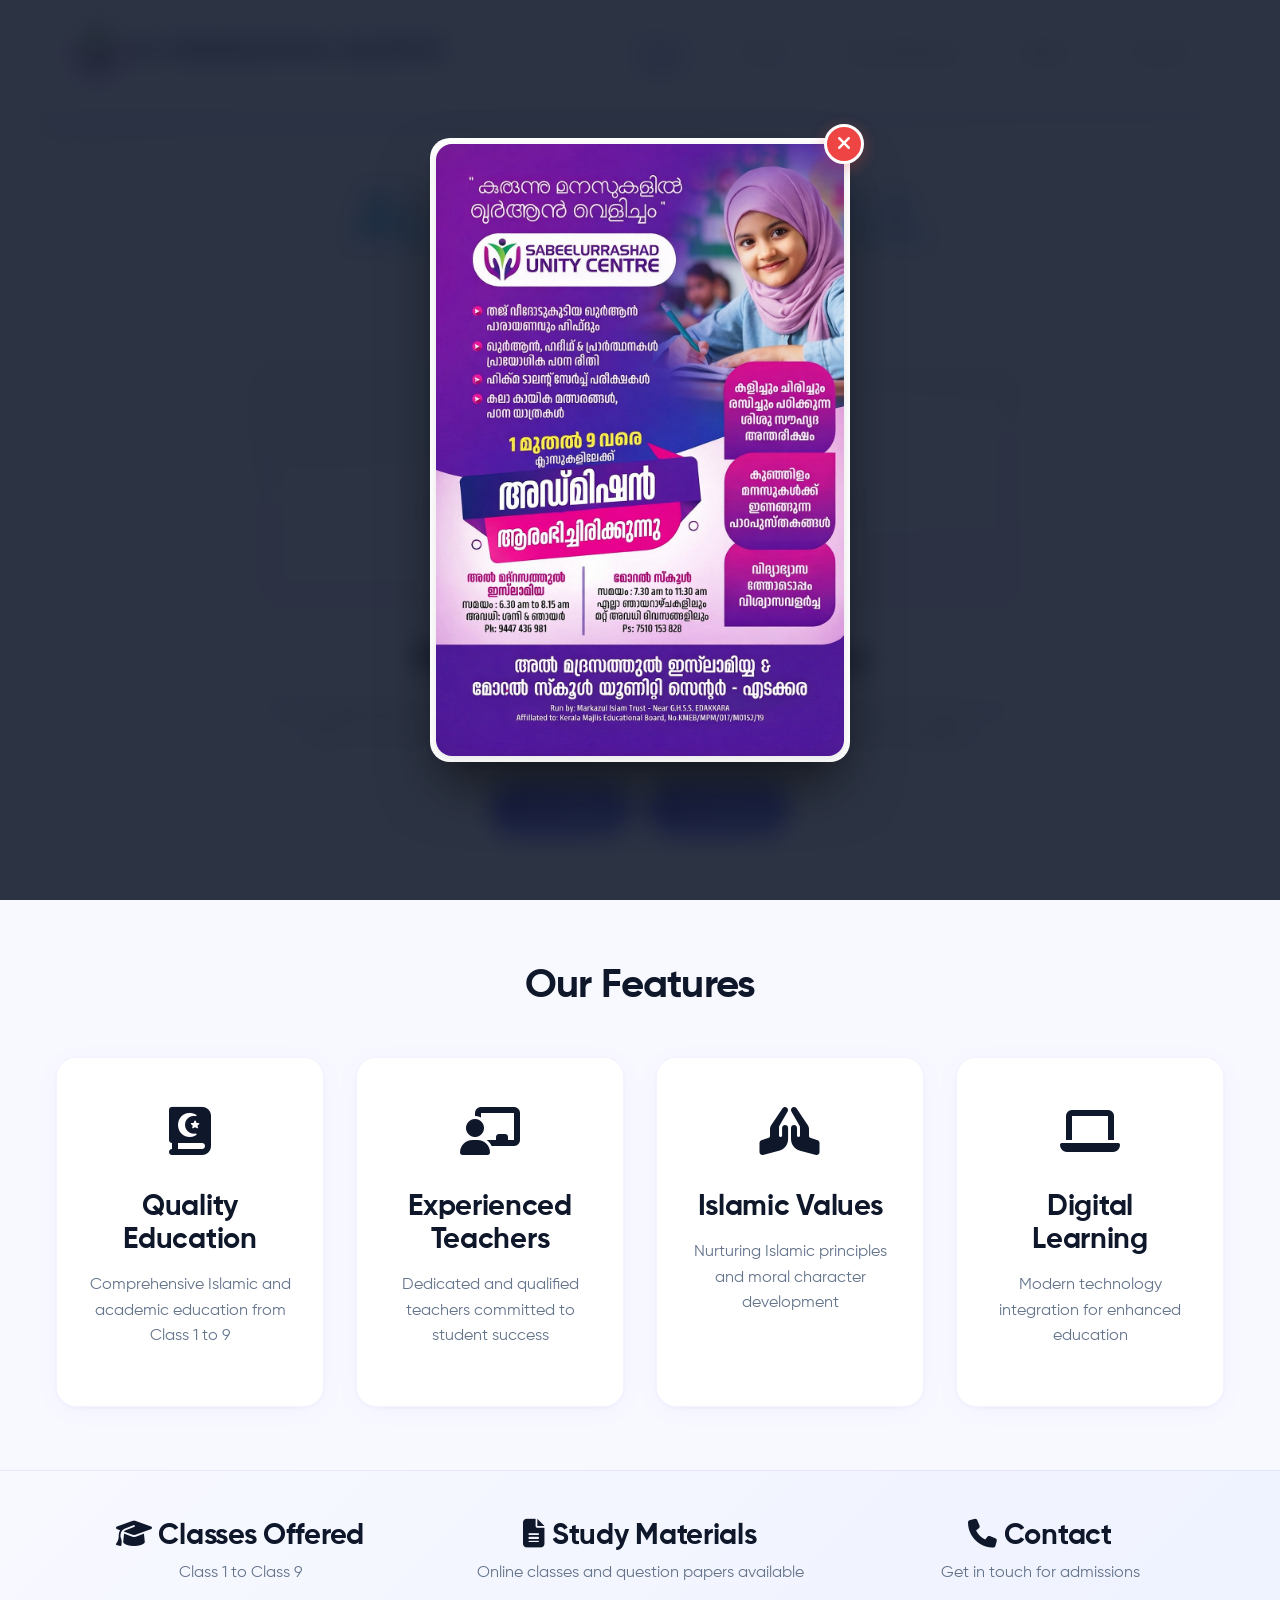
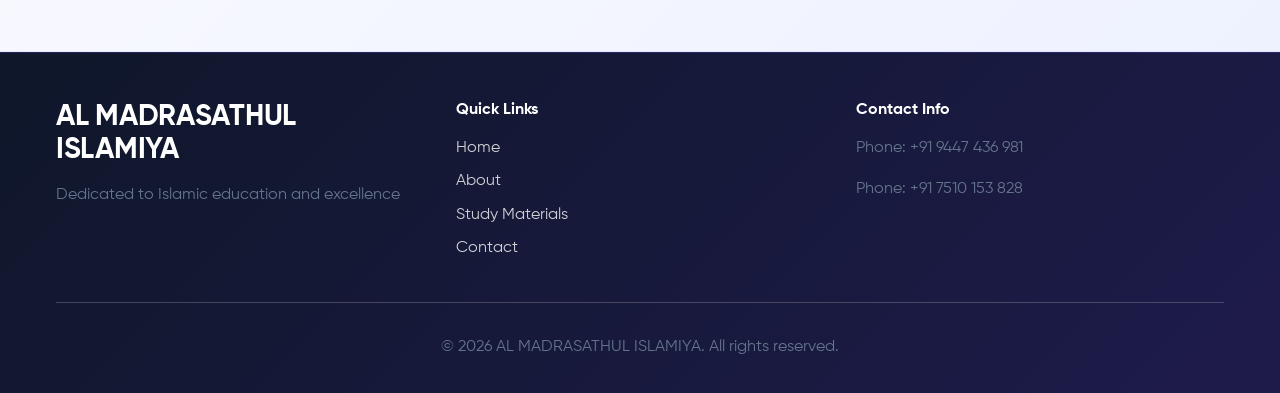
==== index.html @ e43ec1a3 "Restructure project: move all files from subdirectories to root directory" ====
<!DOCTYPE html>
<html lang="en">
<head>
    <link rel="icon" type="image/jpeg" href="favicon.jpg">
    <meta charset="UTF-8">
    <meta name="viewport" content="width=device-width, initial-scale=1.0">
    <title>AL MADRASATHUL  ISLAMIYA - Home</title>
    <link rel="stylesheet" href="styles.css">
    <link rel="preconnect" href="https://fonts.googleapis.com">
    <link rel="preconnect" href="https://fonts.gstatic.com" crossorigin>
    <link href="https://fonts.googleapis.com/css2?family=Outfit:wght@300;400;500;600;700;800;900&family=Amiri:ital,wght@0,400;0,700;1,400;1,700&family=Rubik:wght@300;400;500;600;700;800;900&family=Montserrat:wght@300;400;500;600;700;800&family=Poppins:wght@300;400;500;600;700&family=Inter:wght@300;400;500;600;700;800;900&family=Crimson+Text:wght@400;600&family=Lora:wght@400;500;600;700&family=Merriweather:wght@300;400;700;900&family=Source+Sans+Pro:wght@300;400;600;700&family=Roboto+Slab:wght@300;400;500;700&display=swap" rel="stylesheet">
    <link rel="stylesheet" href="https://cdnjs.cloudflare.com/ajax/libs/font-awesome/6.4.0/css/all.min.css">
</head>
<body>
    <header>
        <nav class="navbar">
            <div class="nav-container">
                <div class="nav-logo">
                    <h2><img src="logo.jpg" alt="Logo"> <span class="log-name">AL MADRASATHUL ISLAMIYA</span></h2>
                   
                </div>
                <ul class="nav-menu">
                    <li><a href="index.html" class="nav-link active">Home</a></li>
                    <li><a href="about.html" class="nav-link">About</a></li>
                    <li><a href="study-materials.html" class="nav-link">Study Materials</a></li>
                    <li><a href="gallery.html" class="nav-link">Gallery</a></li>
                    <li><a href="contact.html" class="nav-link">Contact</a></li>
                </ul>
                <div class="hamburger">
                    <span></span>
                    <span></span>
                    <span></span>
                </div>
            </div>
        </nav>
    </header>

    <main>
        <section class="hero">
            <div class="hero-content fade-in">
                <h1 class="madrasa-name">AL MADRASATHUL ISLAMIYA</h1>
                <div class="quran-quote scale-up border-glow-card">
                    <span class="edge-light"></span>
                    <div class="border-glow-inner">
                        <p class="arabic-text">اقْرَأْ بِاسْمِ رَبِّكَ الَّذِي خَلَقَ</p>
                        <p class="translation">"Read in the name of your Lord who created"</p>
                        <p class="reference">- Surah Al-Alaq, 96:1</p>
                    </div>
                </div>
                <div class="welcome-message slide-in-left">
                    <h2>Welcome to Our Madrasa</h2>
                    <p>We are dedicated to providing quality Islamic education in a peaceful and nurturing environment. Our mission is to help students develop strong Islamic values while achieving academic excellence.</p>
                </div>
                <div class="cta-buttons slide-in-right">
                    <a href="about.html" class="btn btn-primary">Learn More</a>
                    <a href="contact.html" class="btn btn-primary">Contact Us</a>
                </div>
            </div>
        </section>

        <section class="features fade-in">
            <div class="container">
                <h2 class="section-title">Our Features</h2>
                <div class="features-grid">
                    <div class="feature-card scale-up stagger-1">
                        <div class="feature-icon"><i class="fas fa-book-quran"></i></div>
                        <h3>Quality Education</h3>
                        <p>Comprehensive Islamic and academic education from Class 1 to 9</p>
                    </div>
                    <div class="feature-card scale-up stagger-2">
                        <div class="feature-icon"><i class="fas fa-chalkboard-teacher"></i></div>
                        <h3>Experienced Teachers</h3>
                        <p>Dedicated and qualified teachers committed to student success</p>
                    </div>
                    <div class="feature-card scale-up stagger-3">
                        <div class="feature-icon"><i class="fas fa-hands-praying"></i></div>
                        <h3>Islamic Values</h3>
                        <p>Nurturing Islamic principles and moral character development</p>
                    </div>
                    <div class="feature-card scale-up stagger-4">
                        <div class="feature-icon"><i class="fas fa-laptop"></i></div>
                        <h3>Digital Learning</h3>
                        <p>Modern technology integration for enhanced education</p>
                    </div>
                </div>
            </div>
        </section>

        <section class="quick-info">
            <div class="container">
                <div class="info-grid">
                    <div class="info-item">
                        <h3><i class="fas fa-graduation-cap"></i> Classes Offered</h3>
                        <p class="p2">Class 1 to Class 9</p>
                    </div>
                    <div class="info-item">
                        <h3><i class="fas fa-file-alt"></i> Study Materials</h3>
                        <p class="p2">Online classes and question papers available</p>
                    </div>
                    <div class="info-item">
                        <h3><i class="fas fa-phone"></i> Contact</h3>
                        <p class="p2">Get in touch for admissions</p>
                    </div>
                </div>
            </div>
        </section>
    </main>

    <footer>
        <div class="container">
            <div class="footer-content">
                <div class="footer-section">
                    <h3>AL MADRASATHUL ISLAMIYA</h3>
                    <p>Dedicated to Islamic education and excellence</p>
                </div>
                <div class="footer-section">
                    <h4>Quick Links</h4>
                    <ul>
                        <li><a href="index.html">Home</a></li>
                        <li><a href="about.html">About</a></li>
                        <li><a href="study-materials.html">Study Materials</a></li>
                        <li><a href="contact.html">Contact</a></li>
                    </ul>
                </div>
                <div class="footer-section">
                    <h4>Contact Info</h4>
                     <p>Phone: +91 9447 436 981</p>
                    <p>Phone: +91 7510 153 828</p>
                </div>
            </div>
            <div class="footer-bottom">
                <p>&copy; 2026 AL MADRASATHUL ISLAMIYA. All rights reserved.</p>
            </div>
        </div>
    </footer>

    <!-- Admission Ad Modal -->
    <div id="ad-modal" class="ad-modal">
        <div class="ad-modal-content">
            <div class="ad-close" id="ad-close">
                <i class="fas fa-times"></i>
            </div>
            <img src="admission-ad.jpg" alt="Admission 2026 Open - Al Madrasathul Islamiya">
        </div>
    </div>

    <script src="script.js"></script>
    <script src="ad-modal.js"></script>
    <script src="scroll-animations.js"></script>
</body>
</html>
---- styles.css ----
@import url('https://fonts.googleapis.com/css2?family=Outfit:wght@300;400;500;600;700;800;900&display=swap');

/* Gilroy Font Family */
@font-face {
    font-family: 'Gilroy';
    src: url('Gilroy-Regular.ttf') format('truetype');
    font-weight: normal;
    font-style: normal;
}

@font-face {
    font-family: 'Gilroy';
    src: url('Gilroy-Bold.ttf') format('truetype');
    font-weight: bold;
    font-style: normal;
}

@font-face {
    font-family: 'Gilroy';
    src: url('Gilroy-Medium.ttf') format('truetype');
    font-weight: 500;
    font-style: normal;
}


/* Reset and Base Styles */
* {
    margin: 0;
    padding: 0;
    box-sizing: border-box;
    font-family: 'Gilroy', 'Outfit', 'Inter', sans-serif;
}

:root {
    --primary-blue: #4f46e5;
    /* Indigo (main CTA color) */
    --secondary-blue: #6366f1;
    /* Lighter Indigo */
    --dark-blue: #3730a3;
    /* Deep Indigo */
    --accent: #6366f1;
    /* Indigo Accent */
    --text-color: #0f172a;
    /* Near-black for headings */
    --secondary-text-color: #64748b;
    --light-bg: #f8f9ff;
    /* Very light lavender-white */
    --white: #ffffff;
    --border-color: rgba(99, 102, 241, 0.1);
    --card-shadow: 0 4px 24px -4px rgba(99, 102, 241, 0.08), 0 1px 4px rgba(0, 0, 0, 0.04);
    --hover-shadow: 0 20px 48px -8px rgba(99, 102, 241, 0.18), 0 4px 12px rgba(0, 0, 0, 0.06);
    --radius-lg: 20px;
    --radius-md: 14px;
    --transition: cubic-bezier(0.25, 1, 0.3, 1);
}

/* Scroll Animations */
html {
    scroll-behavior: smooth;
}

/* ─── Page Transition Overlay ─────────────────────────────── */
#page-transition-overlay {
    position: fixed;
    inset: 0;
    z-index: 9999;
    background: #ffffff;
    pointer-events: none;
    opacity: 0;
    transition: opacity 0.35s cubic-bezier(0.4, 0, 0.2, 1);
}

#page-transition-overlay.exiting {
    opacity: 1;
    pointer-events: all;
}

/* Page enter: main content slides up on load */
body.page-entering main,
body.page-entering header,
body.page-entering footer {
    animation: page-enter 0.5s cubic-bezier(0.22, 1, 0.36, 1) both;
}

@keyframes page-enter {
    from {
        opacity: 0;
        transform: translateY(24px);
    }

    to {
        opacity: 1;
        transform: translateY(0);
    }
}

/* Fade in animation for sections */
.fade-in {
    opacity: 0;
    transform: translateY(40px);
    transition: opacity 0.8s var(--transition), transform 0.8s var(--transition);
}

.fade-in.visible {
    opacity: 1;
    transform: translateY(0);
}

/* Slide in from left */
.slide-in-left {
    opacity: 0;
    transform: translateX(-50px);
    transition: opacity 0.8s var(--transition), transform 0.8s var(--transition);
}

.slide-in-left.visible {
    opacity: 1;
    transform: translateX(0);
}

/* Slide in from right */
.slide-in-right {
    opacity: 0;
    transform: translateX(50px);
    transition: opacity 0.8s var(--transition), transform 0.8s var(--transition);
}

.slide-in-right.visible {
    opacity: 1;
    transform: translateX(0);
}

/* Scale up animation */
.scale-up {
    opacity: 0;
    transform: scale(0.95);
    transition: opacity 0.8s var(--transition), transform 0.8s var(--transition);
}

.scale-up.visible {
    opacity: 1;
    transform: scale(1);
}

/* Stagger animation delays */
.stagger-1 {
    transition-delay: 0.1s;
}

.stagger-2 {
    transition-delay: 0.2s;
}

.stagger-3 {
    transition-delay: 0.3s;
}

.stagger-4 {
    transition-delay: 0.4s;
}

.stagger-5 {
    transition-delay: 0.5s;
}

.stagger-6 {
    transition-delay: 0.6s;
}

body {
    font-family: 'Gilroy', 'Outfit', 'Inter', 'Source Sans Pro', sans-serif;
    line-height: 1.6;
    color: var(--text-color);
    background-color: var(--white);
    margin: 0;
    padding: 0;
    overflow-x: hidden;
    -webkit-font-smoothing: antialiased;
    -moz-osx-font-smoothing: grayscale;
}

:root {
    --font-primary: 'Playfair Display', serif;
}

.reveal {
    opacity: 0;
    transform: translateY(30px);
    transition: opacity 0.8s var(--transition), transform 0.8s var(--transition);
    will-change: opacity, transform;
}

.reveal.is-visible {
    opacity: 1;
    transform: translateY(0);
}

@keyframes float-soft {
    0% {
        transform: translateY(0);
    }

    50% {
        transform: translateY(-4px);
    }

    100% {
        transform: translateY(0);
    }
}

@media (prefers-reduced-motion: reduce) {
    .reveal {
        opacity: 1;
        transform: none;
        transition: none;
    }
}

@keyframes text-enter {
    from {
        opacity: 0;
        transform: translateY(12px);
    }

    to {
        opacity: 1;
        transform: translateY(0);
    }
}

body.is-text-enter .text-enter {
    opacity: 0;
    transform: translateY(12px);
    animation: text-enter 650ms ease both;
    animation-delay: var(--d, 0ms);
    will-change: opacity, transform;
}

@media (prefers-reduced-motion: reduce) {
    body.is-text-enter .text-enter {
        opacity: 1;
        transform: none;
        animation: none;
    }
}

.container {
    max-width: 1200px;
    margin: 0 auto;
    padding: 0 1rem;
}

/* Typography */
h1,
h2,
h3,
h4 {
    font-family: 'Gilroy', 'Outfit', 'Inter', sans-serif;
    color: var(--text-color);
    line-height: 1.15;
    margin-bottom: 1rem;
}

h1 {
    font-size: 4rem;
    font-weight: 800;
    letter-spacing: -0.03em;
}

h2 {
    font-size: 2.5rem;
    font-weight: 700;
    letter-spacing: -0.02em;
}

h3 {
    font-size: 1.8rem;
    font-weight: 600;
    letter-spacing: -0.01em;
}

.p2 {
    color: var(--secondary-text-color);
    margin-bottom: 1rem;
}


p {
    color: var(--secondary-text-color);
    margin-bottom: 1rem;
}

/* Header and Navigation */
header {
    background: transparent;
    position: sticky;
    top: 0;
    z-index: 1000;
    border-bottom: none;
    backdrop-filter: none;
    -webkit-backdrop-filter: none;
    box-shadow: none;
}

.nav-container {
    background: rgba(255, 255, 255, 0.75); /* Translucent white */
    backdrop-filter: blur(12px);
    -webkit-backdrop-filter: blur(12px);
    border-radius: 18px;
    padding: 0.85rem 2rem;
    margin: 0.75rem auto;
    max-width: 1200px;
    display: flex;
    justify-content: space-between;
    align-items: center;
    box-shadow: 0 8px 32px rgba(79, 70, 229, 0.08); /* Indigo-tinted shadow */
    border: 1px solid rgba(255, 255, 255, 0.45);
    transition: all 0.3s ease;
}

.navbar {
    padding: 0;
}

.nav-logo h2 {
    font-family: 'Gilroy', 'Outfit', 'Roboto Slab', 'Merriweather', serif;
    color: var(--text-color);
    font-size: 1.5rem;
    font-weight: 700;
    text-shadow: 0 2px 4px rgba(0, 0, 0, 0.1);
}

.nav-logo h2 {
    display: flex;
    align-items: center;
    gap: 0.5rem;
    line-height: 1.05;
}

.nav-logo h2 i {
    font-size: 1.15em;
}

.nav-logo h2 i {
    font-size: 1.15em;
    animation: float-soft 4.5s ease-in-out infinite;
}

.nav-logo h2 img {
    height: 50px;
    width: 50px;
    vertical-align: middle;
    margin-left: auto;
    margin-top: auto;
}

.log-name {
    display: flex;
    flex-direction: column;
    font-family: 'Gilroy', 'Outfit', 'Helvetica', 'Arial', sans-serif;
    
    letter-spacing: 0px;
    color: #2a3066;
    text-size-adjust: auto;
}

.title-1 {
    font-family: 'PT Serif', serif;
    font-size: 3.5rem;
    font-weight: 700;
    color: var(--text-color);
    letter-spacing: -0.01em;
    line-height: 1.2;
    margin-bottom: 2rem;
    position: relative;
    display: inline-block;
    animation: text-enter 0.8s var(--transition) both;
}

.title-1::after {
    content: '';
    position: absolute;
    bottom: -10px;
    left: 50%;
    transform: translateX(-50%);
    width: 80px;
    height: 4px;
    background: linear-gradient(90deg, var(--primary-blue), var(--secondary-blue));
    border-radius: 2px;
    transition: width 0.3s ease;
}

@media (max-width: 768px) {
    .title-1 {
        font-size: 2.2rem;
    }

    .title-1::after {
        width: 60px;
        height: 3px;
        bottom: -8px;
    }
}



.nav-menu {
    display: flex;
    list-style: none;
    gap: 1.5rem;
}

.nav-link {
    font-family: 'Gilroy', 'Outfit', 'Inter', sans-serif;
    color: var(--secondary-text-color);
    text-decoration: none;
    font-weight: 500;
    transition: all 0.25s cubic-bezier(0.25, 1, 0.3, 1);
    padding: 0.55rem 1.1rem;
    border-radius: 10px;
    border: 1px solid transparent;
    background-color: transparent;
    position: relative;
    overflow: hidden;
    display: inline-block;
    white-space: nowrap;
    font-size: 0.92rem;
    letter-spacing: 0em;
}

.nav-link::before {
    content: '';
    position: absolute;
    top: 0;
    left: 0;
    right: 0;
    bottom: 0;
    background: linear-gradient(135deg, rgba(99, 102, 241, 0.08) 0%, rgba(79, 70, 229, 0.04) 100%);
    opacity: 0;
    transition: opacity 0.25s ease;
    border-radius: 10px;
    z-index: -1;
}

.nav-link:hover,
.nav-link.active {
    color: var(--primary-blue);
    transform: translateY(-1px);
}

.nav-link:hover::before,
.nav-link.active::before {
    opacity: 1;
}

.nav-link::after {
    content: '';
    position: absolute;
    bottom: 3px;
    left: 50%;
    transform: translateX(-50%);
    width: 0;
    height: 2.5px;
    background: linear-gradient(90deg, var(--primary-blue), var(--secondary-blue));
    transition: width 0.3s cubic-bezier(0.25, 1, 0.3, 1), opacity 0.3s ease;
    border-radius: 4px;
    opacity: 0;
}

.nav-link:hover::after,
.nav-link.active::after {
    width: 55%;
    opacity: 1;
}

.hamburger {
    display: none;
    flex-direction: column;
    cursor: pointer;
    padding: 0.5rem;
    border-radius: 8px;
    transition: all 0.3s ease;
    background: rgba(99, 102, 241, 0.05);
    border: 1px solid rgba(99, 102, 241, 0.12);
}

.hamburger:hover {
    background: rgba(99, 102, 241, 0.1);
    transform: scale(1.05);
}

.hamburger span {
    width: 22px;
    height: 2.5px;
    background: linear-gradient(90deg, var(--primary-blue) 0%, var(--secondary-blue) 100%);
    margin: 3px 0;
    transition: all 0.3s cubic-bezier(0.4, 0, 0.2, 1);
    border-radius: 2px;
}

/* Hero Section */
.hero {
    background: linear-gradient(160deg, #f8f9ff 0%, #ffffff 60%);
    padding: 4rem 0;
    text-align: center;
}

.hero-content {
    max-width: 800px;
    margin: 0 auto;
    padding: 0 20px;
}

.madrasa-name {
    font-family: 'Gilroy', 'Outfit', 'Inter', sans-serif;
    font-size: 4.5rem;
    font-weight: 900;
    line-height: 1.1;
    letter-spacing: -0.03em;
    margin-bottom: 2rem;
    display: inline-block;

    /* ── Real sky texture image, panning across a wide canvas ── */
    background-image: url('sky-texture.png');
    background-size: 300% auto;
    background-position: 0% center;
    -webkit-background-clip: text;
    background-clip: text;
    -webkit-text-fill-color: transparent;

    /* sky pan + text-enter entrance */
    animation:
        sky-drift 10s linear infinite,
        text-enter 700ms cubic-bezier(0.22, 1, 0.36, 1) both;
    animation-delay: var(--d, 0ms), var(--d, 0ms);
    will-change: background-position, opacity, transform;
}

@keyframes sky-drift {
    0% {
        background-position: 0% center;
    }

    100% {
        background-position: 100% center;
    }
}

/* text-enter state for nav-triggered loads */
body.is-text-enter .madrasa-name {
    opacity: 0;
    transform: translateY(16px);
    animation:
        sky-drift 10s linear infinite,
        text-enter 700ms cubic-bezier(0.22, 1, 0.36, 1) both;
    animation-delay: var(--d, 0ms), var(--d, 0ms);
}

/* Always show sky-drift + entrance on first/direct page load */
body:not(.is-text-enter) .madrasa-name {
    opacity: 1;
    transform: translateY(0);
    animation: sky-drift 10s linear infinite;
}




.quran-quote {
    margin-bottom: 2rem;
    position: relative;
}

/* ─── BorderGlow System (full port) ─────────────────────────── */
.border-glow-card {
    position: relative;
    border-radius: var(--border-radius, 28px);
    background:
        var(--gradient-one, none),
        var(--gradient-two, none),
        var(--gradient-three, none),
        var(--gradient-four, none),
        var(--gradient-five, none),
        var(--gradient-six, none),
        var(--gradient-seven, none),
        var(--gradient-base, #ffffff);
    padding: 2rem;
    overflow: hidden;
    isolation: isolate;
    cursor: default;
    /* defaults — JS overrides these per-card */
    --edge-proximity: 0;
    --cursor-angle: 0deg;
    --cone-spread: 25;
    --fill-opacity: 0.5;
    --border-radius: 28px;
    --card-bg: #ffffff;
    /* glow color defaults (purple-pink-sky matching component defaults) */
    --glow-color: hsl(280deg 80% 75% / 100%);
    --glow-color-60: hsl(280deg 80% 75% / 60%);
    --glow-color-50: hsl(280deg 80% 75% / 50%);
    --glow-color-40: hsl(280deg 80% 75% / 40%);
    --glow-color-30: hsl(280deg 80% 75% / 30%);
    --glow-color-20: hsl(280deg 80% 75% / 20%);
    --glow-color-10: hsl(280deg 80% 75% / 10%);
    /* gradient defaults (matches colors prop: #c084fc #f472b6 #38bdf8) */
    --gradient-base: linear-gradient(#c084fc 0 100%);
    --gradient-one: radial-gradient(at 80% 55%, #c084fc 0px, transparent 50%);
    --gradient-two: radial-gradient(at 69% 34%, #f472b6 0px, transparent 50%);
    --gradient-three: radial-gradient(at 8% 6%, #38bdf8 0px, transparent 50%);
    --gradient-four: radial-gradient(at 41% 38%, #c084fc 0px, transparent 50%);
    --gradient-five: radial-gradient(at 86% 85%, #f472b6 0px, transparent 50%);
    --gradient-six: radial-gradient(at 82% 18%, #38bdf8 0px, transparent 50%);
    --gradient-seven: radial-gradient(at 51% 4%, #f472b6 0px, transparent 50%);
}

/* Travelling edge-light beam (conic, clips to border only via mask) */
.edge-light {
    pointer-events: none;
    position: absolute;
    inset: -1px;
    border-radius: inherit;
    z-index: 3;
    border: 2px solid transparent;
    background:
        conic-gradient(from calc(var(--cursor-angle) - calc(var(--cone-spread) * 1deg)),
            transparent 0deg,
            var(--glow-color) calc(var(--cone-spread) * 1deg),
            var(--glow-color-60) calc(var(--cone-spread) * 1.5deg),
            var(--glow-color-40) calc(var(--cone-spread) * 2deg),
            transparent calc(var(--cone-spread) * 3deg)) border-box;
    -webkit-mask:
        linear-gradient(#fff 0 0) padding-box,
        linear-gradient(#fff 0 0);
    mask:
        linear-gradient(#fff 0 0) padding-box,
        linear-gradient(#fff 0 0);
    -webkit-mask-composite: destination-out;
    mask-composite: exclude;
    opacity: calc(var(--edge-proximity) / 100);
    transition: opacity 0.4s ease;
}

/* Outer glow halo that radiates outward from the lit edge */
.border-glow-card::before {
    content: '';
    pointer-events: none;
    position: absolute;
    inset: -var(--glow-padding, 40px);
    border-radius: calc(var(--border-radius, 28px) + var(--glow-padding, 40px));
    z-index: 0;
    background: conic-gradient(from calc(var(--cursor-angle) - calc(var(--cone-spread) * 2deg)),
            transparent 0deg,
            var(--glow-color-20) calc(var(--cone-spread) * 2deg),
            var(--glow-color-10) calc(var(--cone-spread) * 4deg),
            transparent calc(var(--cone-spread) * 6deg));
    filter: blur(18px);
    opacity: calc(var(--edge-proximity) / 100 * var(--fill-opacity));
    transition: opacity 0.4s ease;
}

/* Card surface fill — gradient background that's mostly opaque */
.border-glow-card::after {
    content: '';
    pointer-events: none;
    position: absolute;
    inset: 1px;
    border-radius: calc(var(--border-radius, 28px) - 1px);
    z-index: 1;
    background: var(--card-bg, #ffffff);
    opacity: 0.94;
}

.border-glow-inner {
    position: relative;
    z-index: 4;
}

/* Sweep animation state (used by animated=true) */
.border-glow-card.sweep-active .edge-light {
    transition: none;
}



.arabic-text {
    font-family: 'Amiri', serif;
    font-size: 2.8rem;
    color: midnightblue;
    margin-bottom: 1rem;
    font-weight: 600;
    letter-spacing: 0.02em;
    direction: rtl;
}

.translation {
    font-family: 'Lora', 'Crimson Text', serif;
    font-size: 1.3rem;
    color: var(--secondary-text-color);
    margin-bottom: 0.5rem;
    font-style: italic;
    font-weight: 400;
}

.reference {
    color: var(--secondary-text-color);
    font-size: 0.9rem;
}

.welcome-message {
    margin-bottom: 2rem;
}

.welcome-message h2 {
    color: var(--text-color);
    margin-bottom: 1rem;
}

.cta-buttons {
    display: flex;
    gap: 1rem;
    justify-content: center;
    flex-wrap: wrap;
}

.btn {
    font-family: 'Gilroy', 'Outfit', 'Inter', sans-serif;
    padding: 0.8rem 1.85rem;
    border-radius: 50px;
    text-decoration: none;
    font-weight: 600;
    transition: all 0.3s var(--transition);
    display: inline-flex;
    align-items: center;
    justify-content: center;
    font-size: 0.95rem;
    border: none;
    cursor: pointer;
    letter-spacing: 0.01em;
    position: relative;
    overflow: hidden;
}

.btn::after {
    content: '';
    position: absolute;
    top: 0;
    left: 0;
    right: 0;
    bottom: 0;
    background: rgba(255, 255, 255, 0.12);
    opacity: 0;
    transition: opacity 0.25s ease;
}

.btn:hover::after {
    opacity: 1;
}

.btn:hover {
    transform: translateY(-2px);
    box-shadow: 0 8px 24px rgba(99, 102, 241, 0.22);
}

.btn-primary {
    background: linear-gradient(135deg, var(--primary-blue) 0%, var(--secondary-blue) 100%);
    color: var(--white);
    box-shadow: 0 4px 16px rgba(99, 102, 241, 0.35), inset 0 1px 0 rgba(255, 255, 255, 0.15);
    border: 1px solid rgba(255, 255, 255, 0.08);
}

.btn-primary:hover {
    transform: translateY(-3px) scale(1.02);
    box-shadow: 0 12px 32px rgba(99, 102, 241, 0.45);
}

.btn-secondary {
    background-color: var(--white);
    color: var(--primary-blue);
    border: 1.5px solid rgba(99, 102, 241, 0.25);
    box-shadow: 0 2px 8px rgba(99, 102, 241, 0.06);
}

.btn-secondary:hover {
    background-color: var(--light-bg);
    border-color: var(--primary-blue);
    color: var(--primary-blue);
    transform: translateY(-2px);
    box-shadow: 0 6px 16px rgba(99, 102, 241, 0.12);
}

/* Features Section */
.features {
    padding: 4rem 0;
    background-color: var(--light-bg);
}

.section-title {
    text-align: center;
    margin-bottom: 3rem;
    color: var(--text-color);
}

.section-title i {
    margin-right: 0.5rem;
}

.section-title .fab.fa-youtube {
    color: #ff0000;
}

.features-grid {
    display: grid;
    grid-template-columns: repeat(auto-fit, minmax(250px, 1fr));
    gap: 2rem;
}

.feature-card {
    background: rgba(255, 255, 255, 0.95);
    backdrop-filter: blur(16px);
    -webkit-backdrop-filter: blur(16px);
    padding: 2.5rem 2rem;
    border-radius: var(--radius-lg);
    box-shadow: var(--card-shadow);
    border: 1px solid rgba(99, 102, 241, 0.08);
    text-align: center;
    transition: all 0.4s var(--transition);
    position: relative;
    overflow: hidden;
    z-index: 1;
}

.feature-card::before {
    content: '';
    position: absolute;
    top: 0;
    left: 0;
    right: 0;
    bottom: 0;
    background: linear-gradient(135deg, rgba(99, 102, 241, 0.04) 0%, transparent 100%);
    z-index: -1;
    opacity: 0;
    transition: opacity 0.4s ease;
}

.feature-card:hover::before {
    opacity: 1;
}

.feature-card:hover {
    transform: translateY(-8px);
    box-shadow: var(--hover-shadow);
    border-color: rgba(99, 102, 241, 0.2);
}

.feature-card .cta-buttons {
    display: flex;
    gap: 0.5rem;
    justify-content: center;
    margin-top: 1rem;
}

.feature-card .btn {
    font-size: 0.8rem;
    padding: 0.5rem 1rem;
}

.feature-icon {
    font-size: 3rem;
    margin-bottom: 1rem;
}

.feature-icon i {
    transition: transform 0.3s ease;
}

.feature-card:hover .feature-icon i {
    transform: scale(1.08);
}

.feature-card h3 {
    color: var(--text-color);
    margin-bottom: 1rem;
}

.feature-card p {
    color: var(--secondary-text-color);
}

/* Quick Info Section */
.quick-info {
    padding: 3rem 0;
    background: linear-gradient(135deg, var(--light-bg) 0%, #eef2ff 100%);
    color: var(--text-color);
    border-top: 1px solid var(--border-color);
    border-bottom: 1px solid var(--border-color);
}

.info-grid {
    display: grid;
    grid-template-columns: repeat(auto-fit, minmax(200px, 1fr));
    gap: 2rem;
    text-align: center;
}

.info-item h3 {
    color: var(--text-color);
    margin-bottom: 0.5rem;
}

/* Footer */
footer {
    background: linear-gradient(135deg, #0f172a 0%, #1e1b4b 100%);
    color: white;
    padding: 3rem 0 1rem;
    border-top: 1px solid rgba(99, 102, 241, 0.2);
}

.footer-content {
    display: grid;
    grid-template-columns: repeat(auto-fit, minmax(250px, 1fr));
    gap: 2rem;
    margin-bottom: 2rem;
}

.footer-section h3 {
    color: #FFFFFF;
    margin-bottom: 1rem;
}

.footer-section h4 {
    color: #FFFFFF;
    margin-bottom: 1rem;
}

.footer-section ul {
    list-style: none;
}

.footer-section ul li {
    margin-bottom: 0.5rem;
}

.footer-section a {
    color: rgba(255, 255, 255, 0.8);
    text-decoration: none;
    transition: color 0.2s ease;
}

.footer-section a:hover {
    color: white;
}

.footer-bottom {
    text-align: center;
    padding-top: 2rem;
    border-top: 1px solid rgba(255, 255, 255, 0.2);
    color: rgba(255, 255, 255, 0.7);
}

/* Page Header */
.page-header {
    background: linear-gradient(160deg, #f8f9ff 0%, #eef2ff 100%);
    color: var(--text-color);
    padding: 3rem 0;
    text-align: center;
    border-bottom: 1px solid var(--border-color);
}

.page-header h1 {
    font-size: 2.5rem;
    margin-bottom: 1rem;
    color: var(--text-color);
}

.page-header p {
    font-size: 1.2rem;
    opacity: 0.7;
    color: var(--secondary-text-color);
}

/* About Page Styles */
.mission-section {
    padding: 4rem 0;
    background-color: var(--light-bg);
}

.mission-content h2 {
    color: #000000;
    margin-bottom: 1.5rem;
    text-align: center;
}

.values-grid {
    display: grid;
    grid-template-columns: repeat(auto-fit, minmax(250px, 1fr));
    gap: 2rem;
    margin-top: 3rem;
}

.value-item {
    background: var(--white);
    padding: 2rem;
    border-radius: var(--radius-lg);
    box-shadow: var(--card-shadow);
    border: 1px solid var(--border-color);
    text-align: center;
}

.value-item h3 {
    color: #000000;
    margin-bottom: 1rem;
    font-size: 1.2rem;
}

.teachers-section {
    padding: 4rem 0;
    background-color: var(--white);
}

.teachers-grid {
    display: grid;
    grid-template-columns: repeat(auto-fit, minmax(300px, 1fr));
    gap: 2rem;
}

.teacher-card {
    background: var(--white);
    padding: 2rem;
    border-radius: var(--radius-lg);
    box-shadow: var(--card-shadow);
    border: 1px solid rgba(99, 102, 241, 0.08);
    text-align: center;
    transition: all 0.3s var(--transition);
}

.teacher-card:hover {
    transform: translateY(-8px);
    box-shadow: var(--hover-shadow);
    border-color: rgba(99, 102, 241, 0.25);
}

.teacher-image {
    width: 100px;
    height: 100px;
    margin: 0 auto 1rem;
    border-radius: 50%;
    background-color: var(--light-bg);
    display: flex;
    align-items: center;
    justify-content: center;
}

.teacher-image img {
    width: 100%;
    height: 100%;
    object-fit: cover;
    border-radius: 50%;
    display: block;
}

.teacher-image i {
    font-size: 2.4rem;
    color: var(--primary-blue);
}

.placeholder-image {
    font-size: 3rem;
}

.teacher-title {
    color: var(--primary-blue);
    font-weight: 500;
    margin-bottom: 0.5rem;
}

.teacher-description {
    color: var(--secondary-text-color);
    font-size: 0.9rem;
}

.facilities-section {
    padding: 4rem 0;
    background-color: var(--light-bg);
}

.facilities-grid {
    display: grid;
    grid-template-columns: repeat(auto-fit, minmax(250px, 1fr));
    gap: 2rem;
}

.facility-item {
    background: var(--white);
    padding: 2rem;
    border-radius: var(--radius-lg);
    box-shadow: var(--card-shadow);
    border: 1px solid var(--border-color);
    text-align: center;
}

.facility-item h3 {
    color: var(--text-color);
    margin-bottom: 1rem;
}

/* Classes Page Styles */
.classes-intro {
    padding: 3rem 0;
    background-color: var(--light-bg);
}

.intro-content {
    text-align: center;
    max-width: 800px;
    margin: 0 auto;
}

.class-highlights {
    display: grid;
    grid-template-columns: repeat(auto-fit, minmax(250px, 1fr));
    gap: 2rem;
    margin-top: 3rem;
}

.highlight-item {
    background: var(--white);
    padding: 2rem;
    border-radius: var(--radius-lg);
    box-shadow: var(--card-shadow);
    border: 1px solid var(--border-color);
    text-align: center;
}

.highlight-item h3 {
    color: var(--text-color);
    margin-bottom: 1rem;
}

.classes-grid-section {
    padding: 4rem 0;
    background-color: var(--white);
}

.class-category {
    margin-bottom: 3rem;
}

.class-category h3 {
    color: var(--text-color);
    margin-bottom: 2rem;
    font-size: 1.5rem;
}

.class-category h3 i {
    color: #1e40af;
    margin-right: 0.5rem;
}

.video-grid {
    display: grid;
    grid-template-columns: repeat(auto-fit, minmax(300px, 1fr));
    gap: 2rem;
}

.video-card {
    background: var(--white);
    border-radius: var(--radius-lg);
    box-shadow: var(--card-shadow);
    border: 1px solid rgba(99, 102, 241, 0.08);
    overflow: hidden;
    transition: all 0.3s var(--transition);
}

.video-card:hover {
    transform: translateY(-8px);
    box-shadow: var(--hover-shadow);
    border-color: rgba(99, 102, 241, 0.25);
}

.video-thumbnail {
    position: relative;
    width: 100%;
    height: 180px;
    background-color: #f1f5f9;
    display: flex;
    align-items: center;
    justify-content: center;
}

.placeholder-thumbnail {
    font-size: 3rem;
    color: #64748b;
}

.play-button {
    position: absolute;
    top: 50%;
    left: 50%;
    transform: translate(-50%, -50%);
    width: 50px;
    height: 50px;
    background: linear-gradient(135deg, var(--primary-blue) 0%, var(--secondary-blue) 100%);
    border-radius: 50%;
    display: flex;
    align-items: center;
    justify-content: center;
    color: white;
    font-size: 1.2rem;
    box-shadow: 0 4px 16px rgba(99, 102, 241, 0.4);
}

.video-card h4 {
    padding: 1rem 1rem 0.5rem;
    color: var(--text-color);
}

.video-card p {
    padding: 0 1rem;
    color: var(--secondary-text-color);
    font-size: 0.9rem;
}

.video-link {
    display: block;
    padding: 0.875rem;
    text-align: center;
    background: linear-gradient(135deg, var(--primary-blue) 0%, var(--secondary-blue) 100%);
    color: white;
    text-decoration: none;
    font-weight: 600;
    font-size: 0.9rem;
    transition: all 0.25s ease;
}

.video-link:hover {
    background: linear-gradient(135deg, var(--dark-blue) 0%, var(--primary-blue) 100%);
    transform: translateY(-1px);
    box-shadow: 0 4px 12px rgba(99, 102, 241, 0.35);
}

/* Question Papers Page Styles */
.papers-intro {
    padding: 3rem 0;
    background-color: var(--light-bg);
}

.papers-highlights {
    display: grid;
    grid-template-columns: repeat(auto-fit, minmax(250px, 1fr));
    gap: 2rem;
    margin-top: 3rem;
}

.papers-grid-section {
    padding: 4rem 0;
    background-color: var(--white);
}

.papers-grid {
    display: grid;
    grid-template-columns: repeat(auto-fit, minmax(300px, 1fr));
    gap: 2rem;
}

.paper-card {
    background: var(--white);
    padding: 2rem;
    border-radius: var(--radius-lg);
    box-shadow: var(--card-shadow);
    border: 1px solid rgba(99, 102, 241, 0.08);
    text-align: center;
    transition: all 0.3s var(--transition);
}

.paper-card:hover {
    transform: translateY(-8px);
    box-shadow: var(--hover-shadow);
    border-color: rgba(99, 102, 241, 0.25);
}

.paper-icon {
    font-size: 3rem;
    margin-bottom: 1rem;
    color: #dc2626;
}

.paper-card h4 {
    color: var(--text-color);
    margin-bottom: 0.5rem;
}

.paper-card p {
    color: var(--secondary-text-color);
    margin-bottom: 1rem;
}

.paper-link {
    display: inline-block;
    padding: 0.7rem 1.5rem;
    background: linear-gradient(135deg, var(--primary-blue) 0%, var(--secondary-blue) 100%);
    color: white;
    text-decoration: none;
    border-radius: 50px;
    font-weight: 600;
    font-size: 0.9rem;
    transition: all 0.25s ease;
    box-shadow: 0 4px 12px rgba(99, 102, 241, 0.3);
}

.paper-link:hover {
    background: linear-gradient(135deg, var(--dark-blue) 0%, var(--primary-blue) 100%);
    transform: translateY(-2px);
    box-shadow: 0 6px 20px rgba(99, 102, 241, 0.4);
}

/* Gallery Page Styles */
.gallery-intro {
    padding: 3rem 0;
    background-color: var(--light-bg);
}

.gallery-section {
    padding: 4rem 0;
    background-color: var(--white);
}

.gallery-category {
    margin-bottom: 4rem;
}

.gallery-category h3 {
    color: var(--text-color);
    margin-bottom: 2rem;
    font-size: 1.5rem;
    text-align: center;
}

.gallery-grid {
    display: grid;
    grid-template-columns: repeat(auto-fit, minmax(300px, 1fr));
    gap: 2rem;
}

.gallery-item {
    background: var(--white);
    border-radius: var(--radius-lg);
    box-shadow: var(--card-shadow);
    border: 1px solid rgba(99, 102, 241, 0.08);
    overflow: hidden;
    transition: all 0.3s var(--transition);
}

.gallery-item:hover {
    transform: translateY(-8px);
    box-shadow: var(--hover-shadow);
    border-color: rgba(99, 102, 241, 0.25);
}

.gallery-image {
    width: 100%;
    height: 200px;
    background-color: #f1f5f9;
    display: flex;
    align-items: center;
    justify-content: center;
}

.gallery-item h4 {
    padding: 1rem 1rem 0.5rem;
    color: var(--text-color);
}

.gallery-item p {
    padding: 0 1rem 1rem;
    color: var(--secondary-text-color);
    font-size: 0.9rem;
}

/* Contact Page Styles */
.contact-section {
    padding: 4rem 0;
    background-color: var(--light-bg);
}

.contact-grid {
    display: grid;
    grid-template-columns: repeat(auto-fit, minmax(400px, 1fr));
    gap: 3rem;
}

.contact-info h2 {
    color: var(--text-color);
    margin-bottom: 1.5rem;
}

.contact-item {
    display: flex;
    align-items: flex-start;
    margin-bottom: 2rem;
}

.contact-icon {
    font-size: 2rem;
    margin-right: 1rem;
    min-width: 50px;
}

.contact-details h3 {
    color: var(--text-color);
    margin-bottom: 0.5rem;
    font-size: 1.2rem;
}

.contact-details p {
    color: var(--secondary-text-color);
    margin-bottom: 0.25rem;
}

.contact-details a {
    color: var(--primary-blue);
    text-decoration: none;
}

.contact-details a:hover {
    text-decoration: underline;
}

.contact-form {
    background: var(--white);
    padding: 2rem;
    border-radius: var(--radius-lg);
    box-shadow: var(--card-shadow);
    border: 1px solid var(--border-color);
}

.contact-form h2,
.contact-map h2 {
    color: var(--text-color);
    margin-bottom: 1.5rem;
}

.form-group {
    margin-bottom: 1.5rem;
}

.form-group label {
    display: block;
    margin-bottom: 0.5rem;
    color: var(--text-color);
    font-weight: 500;
}

.form-group input,
.form-group select,
.form-group textarea {
    width: 100%;
    padding: 0.75rem;
    border: 1px solid var(--border-color);
    border-radius: 8px;
    font-size: 1rem;
    transition: border-color 0.2s ease;
    background-color: var(--white);
}

.form-group input:focus,
.form-group select:focus,
.form-group textarea:focus {
    outline: none;
    border-color: var(--primary-blue);
    box-shadow: 0 0 0 3px rgba(99, 102, 241, 0.12);
}

.whatsapp-section {
    padding: 3rem 0;
    background: linear-gradient(135deg, #25d366 0%, #128c7e 100%);
    color: white;
    text-align: center;
}


.whatsapp-content h2 {
    color: white;
    margin-bottom: 1rem;
}

.whatsapp-content h4 {
    color: white;
    margin-bottom: 1.5rem;
    font-weight: 400;
}

.whatsapp-btn {
    display: inline-flex;
    align-items: center;
    gap: 0.5rem;
    padding: 1rem 2rem;
    background-color: white;
    color: #25d366;
    text-decoration: none;
    border-radius: 50px;
    font-weight: 600;
    transition: transform 0.3s ease;
}

.whatsapp-btn:hover {
    transform: translateY(-2px);
}

.whatsapp-icon {
    font-size: 1.5rem;
}

.map-section {
    padding: 4rem 0;
    background-color: var(--white);
}

.map-container {
    border-radius: 10px;
    overflow: hidden;
    box-shadow: 0 4px 20px rgba(0, 0, 0, 0.1);
}

.map-placeholder {
    background-color: var(--light-bg);
    padding: 3rem;
    text-align: center;
    min-height: 400px;
    display: flex;
    flex-direction: column;
    align-items: center;
    justify-content: center;
    border: 1px solid var(--border-color);
    border-radius: 12px;
}

.map-icon {
    font-size: 4rem;
    margin-bottom: 1rem;
}

.map-placeholder h3 {
    color: var(--text-color);
    margin-bottom: 1rem;
}

.map-placeholder p {
    color: var(--secondary-text-color);
    margin-bottom: 2rem;
}

.map-instructions {
    background: var(--white);
    padding: 2rem;
    border-radius: 12px;
    box-shadow: 0 1px 3px rgba(0, 0, 0, 0.1);
    border: 1px solid var(--border-color);
    text-align: left;
    max-width: 600px;
}

.map-instructions h4 {
    color: var(--text-color);
    margin-bottom: 1rem;
}

.map-instructions ol {
    color: var(--secondary-text-color);
    padding-left: 1.5rem;
}

.directions-section {
    padding: 4rem 0;
    background-color: var(--light-bg);
}

.directions-grid {
    display: grid;
    grid-template-columns: repeat(auto-fit, minmax(250px, 1fr));
    gap: 2rem;
}

.direction-item {
    background: var(--white);
    padding: 2rem;
    border-radius: 12px;
    box-shadow: 0 1px 3px rgba(0, 0, 0, 0.1);
    border: 1px solid var(--border-color);
    text-align: center;
}

.direction-item h3 {
    color: var(--text-color);
    margin-bottom: 1rem;
}

.direction-item p {
    color: var(--secondary-text-color);
}

.paper-actions {
    display: flex;
    gap: 0.5rem;
    align-items: center;
    margin-top: 0.5rem;
}

.delete-btn {
    background: #ef4444;
    color: white;
    border: none;
    padding: 0.5rem 0.75rem;
    border-radius: 0.375rem;
    font-size: 0.875rem;
    cursor: pointer;
    transition: background-color 0.3s ease;
}

.delete-btn:hover {
    background: #dc2626;
}

.paper-meta {
    margin-top: 0.5rem;
    padding-top: 0.5rem;
    border-top: 1px solid var(--border-color);
    display: flex;
    justify-content: space-between;
    flex-wrap: wrap;
    gap: 0.25rem;
}

.paper-meta small {
    color: var(--secondary-text-color);
    font-size: 0.75rem;
}

.uploaded-paper {
    border-left: 4px solid var(--primary-blue);
    background: linear-gradient(135deg, var(--white) 0%, #eef2ff 100%);
}

.success-message {
    background: #10b981;
    color: white;
    padding: 1rem;
    border-radius: 0.5rem;
    margin-top: 1rem;
    display: flex;
    align-items: center;
    gap: 0.5rem;
    animation: slideInUp 0.3s ease-out;
}

.success-message i {
    font-size: 1.25rem;
}

@keyframes slideInUp {
    from {
        opacity: 0;
        transform: translateY(20px);
    }

    to {
        opacity: 1;
        transform: translateY(0);
    }
}

.btn:disabled {
    opacity: 0.6;
    cursor: not-allowed;
}

/* Responsive Design */
@media (max-width: 768px) {
    .nav-menu {
        position: fixed;
        left: -100%;
        top: 70px;
        flex-direction: column;
        background-color: var(--white);
        width: 100%;
        text-align: center;
        transition: 0.3s;
        box-shadow: 0 1px 3px rgba(0, 0, 0, 0.1);
        padding: 2rem 0;
        border-top: 1px solid var(--border-color);
    }

    .nav-menu.active {
        left: 0;
    }

    .nav-menu.active .nav-link {
        color: var(--secondary-text-color);
    }

    .nav-menu.active .nav-link:hover,
    .nav-menu.active .nav-link.active {
        background-color: var(--light-bg);
        color: var(--text-color);
    }

    .hamburger {
        display: flex;
    }

    .hamburger.active span:nth-child(2) {
        opacity: 0;
    }

    .hamburger.active span:nth-child(1) {
        transform: translateY(8px) rotate(45deg);
    }

    .hamburger.active span:nth-child(3) {
        transform: translateY(-8px) rotate(-45deg);
    }

    .madrasa-name {
        font-size: 2rem;
    }

    .arabic-text {
        font-size: 1.5rem;
    }

    .cta-buttons {
        flex-direction: column;
        align-items: center;
    }

    .features-grid {
        grid-template-columns: 1fr;
    }

    .info-grid {
        grid-template-columns: 1fr;
    }

    .form-row {
        grid-template-columns: 1fr;
    }

    .upload-form-container {
        padding: 1.5rem;
        margin: 0 1rem;
    }

    .form-actions {
        flex-direction: column;
    }

    .section-header {
        flex-direction: column;
        align-items: stretch;
        text-align: center;
    }

    .section-header .btn {
        align-self: center;
    }

    .modal-content {
        width: 95%;
        margin: 5% auto;
        max-height: 95vh;
    }

    .modal-header {
        padding: 1rem 1.5rem;
    }

    .modal-body {
        padding: 1.5rem;
    }

    .help-section h4 {
        font-size: 1rem;
    }

    .help-example,
    .invalid-examples p {
        font-size: 0.8rem;
        padding: 0.75rem;
    }
}

@media (max-width: 480px) {
    .container {
        padding: 0 15px;
    }

    .madrasa-name {
        font-size: 1.5rem;
    }

    .quran-quote {
        padding: 1.5rem;
    }

    .arabic-text {
        font-size: 1.2rem;
    }

    .translation {
        font-size: 1rem;
    }
}

/* Study Materials Page Styles */
.page-header {
    padding: 4rem 0;
    background: var(--light-bg);
    text-align: center;
}

/* Upload Form Styles */
.upload-section {
    padding: 4rem 0;
    background: linear-gradient(135deg, #f8f9ff 0%, #eef2ff 100%);
}

.upload-form-container {
    max-width: 800px;
    margin: 0 auto;
    background: var(--white);
    padding: 2.5rem;
    border-radius: var(--radius-lg);
    box-shadow: var(--card-shadow);
    border: 1px solid var(--border-color);
}

.upload-description {
    text-align: center;
    color: var(--secondary-text-color);
    margin-bottom: 2rem;
    font-size: 1.1rem;
}

.paper-form {
    display: flex;
    flex-direction: column;
    gap: 1.5rem;
}

.form-row {
    display: grid;
    grid-template-columns: 1fr 1fr;
    gap: 1.5rem;
}

.form-group {
    display: flex;
    flex-direction: column;
    gap: 0.5rem;
}

.form-group.full-width {
    grid-column: 1 / -1;
}

.form-group label {
    font-weight: 600;
    color: var(--text-color);
    font-size: 0.95rem;
}

.form-group input,
.form-group select {
    padding: 0.75rem 1rem;
    border: 2px solid var(--border-color);
    border-radius: 8px;
    font-size: 1rem;
    transition: border-color 0.3s ease, box-shadow 0.3s ease;
    background: var(--white);
}

.form-group input:focus,
.form-group select:focus {
    outline: none;
    border-color: var(--primary-blue);
    box-shadow: 0 0 0 3px rgba(99, 102, 241, 0.12);
}

.form-hint {
    color: var(--secondary-text-color);
    font-size: 0.875rem;
    margin-top: 0.25rem;
}

.form-actions {
    display: flex;
    gap: 1rem;
    justify-content: center;
    margin-top: 1rem;
}

.btn-secondary {
    background: var(--secondary-text-color);
    color: var(--white);
    padding: 0.75rem 1.5rem;
    border: none;
    border-radius: 8px;
    font-size: 1rem;
    font-weight: 500;
    cursor: pointer;
    transition: background-color 0.3s ease;
    display: inline-flex;
    align-items: center;
    gap: 0.5rem;
}

.btn-secondary:hover {
    background: #374151;
}

.error-message {
    background: #ef4444;
    color: white;
    padding: 1rem;
    border-radius: 8px;
    margin-top: 1rem;
    display: flex;
    align-items: center;
    gap: 0.5rem;
    animation: slideInUp 0.3s ease-out;
}

.error-message i {
    font-size: 1.25rem;
}

/* Help Button Styles */
.help-btn {
    background: none;
    border: none;
    color: #000000;
    cursor: pointer;
    padding: 0.25rem;
    margin-left: 0.5rem;
    border-radius: 50%;
    transition: all 0.3s ease;
    font-size: 1rem;
}

.help-btn:hover {
    background: rgba(0, 0, 0, 0.1);
    color: #333333;
}

/* Modal Styles */
.modal {
    display: none;
    position: fixed;
    z-index: 1000;
    left: 0;
    top: 0;
    width: 100%;
    height: 100%;
    background-color: rgba(0, 0, 0, 0.5);
    backdrop-filter: blur(4px);
}

.modal-content {
    background-color: var(--white);
    margin: 2% auto;
    padding: 0;
    border-radius: 12px;
    width: 90%;
    max-width: 700px;
    max-height: 90vh;
    overflow: hidden;
    box-shadow: 0 20px 25px -5px rgba(0, 0, 0, 0.1), 0 10px 10px -5px rgba(0, 0, 0, 0.04);
    animation: modalSlideIn 0.3s ease-out;
}

@keyframes modalSlideIn {
    from {
        opacity: 0;
        transform: translateY(-50px);
    }

    to {
        opacity: 1;
        transform: translateY(0);
    }
}

.modal-header {
    display: flex;
    justify-content: space-between;
    align-items: center;
    padding: 1.5rem 2rem;
    border-bottom: 1px solid var(--border-color);
    background: linear-gradient(135deg, #f8f9ff 0%, var(--white) 100%);
}

.modal-header h3 {
    margin: 0;
    color: var(--text-color);
    display: flex;
    align-items: center;
    gap: 0.5rem;
}

.modal-close {
    background: none;
    border: none;
    font-size: 1.5rem;
    color: var(--secondary-text-color);
    cursor: pointer;
    padding: 0.5rem;
    border-radius: 50%;
    transition: all 0.3s ease;
}

.modal-close:hover {
    background: rgba(239, 68, 68, 0.1);
    color: #ef4444;
}

.modal-body {
    padding: 2rem;
    max-height: calc(90vh - 120px);
    overflow-y: auto;
}

.help-section {
    margin-bottom: 2rem;
    padding-bottom: 1.5rem;
    border-bottom: 1px solid var(--border-color);
}

.help-section:last-child {
    border-bottom: none;
    margin-bottom: 0;
}

.help-section h4 {
    color: var(--text-color);
    margin-bottom: 1rem;
    display: flex;
    align-items: center;
    gap: 0.5rem;
    font-size: 1.1rem;
}

.help-section ol,
.help-section ul {
    margin: 0;
    padding-left: 1.5rem;
    color: var(--secondary-text-color);
    line-height: 1.8;
}

.help-section li {
    margin-bottom: 0.5rem;
}

.help-example {
    background: #eef2ff;
    border-left: 4px solid var(--primary-blue);
    padding: 1rem;
    margin-top: 1rem;
    border-radius: 0 8px 8px 0;
    font-family: 'Courier New', monospace;
    font-size: 0.9rem;
    color: var(--text-color);
}

.invalid-examples p {
    margin-bottom: 0.75rem;
    padding: 0.75rem;
    background: #fef2f2;
    border-left: 4px solid #ef4444;
    border-radius: 0 8px 8px 0;
    font-family: 'Courier New', monospace;
    font-size: 0.85rem;
    color: #991b1b;
}

.invalid-examples p:last-child {
    margin-bottom: 0;
}

code {
    background: #f3f4f6;
    padding: 0.2rem 0.4rem;
    border-radius: 4px;
    font-family: 'Courier New', monospace;
    font-size: 0.9em;
    color: var(--text-color);
}

.section-header {
    display: flex;
    justify-content: space-between;
    align-items: center;
    margin-bottom: 2rem;
    flex-wrap: wrap;
    gap: 1rem;
}

.section-header .section-title {
    margin-bottom: 0;
}

.section-header .btn {
    white-space: nowrap;
}

.header-content {
    display: flex;
    justify-content: center;
    align-items: center;
    max-width: 1000px;
    margin: 0 auto;
}

.header-text {
    flex: 1;
    text-align: center;
}

.header-buttons {
    display: flex;
    gap: 1rem;
    align-items: center;
}

.materials-intro {
    padding: 3rem 0;
    background-color: var(--light-bg);
}

.materials-highlights {
    display: grid;
    grid-template-columns: repeat(auto-fit, minmax(250px, 1fr));
    gap: 2rem;
    margin-top: 3rem;
}

.materials-highlights .highlight-item {
    background: var(--white);
    padding: 2rem;
    border-radius: var(--radius-lg);
    box-shadow: var(--card-shadow);
    border: 1px solid var(--border-color);
    text-align: center;
}

.materials-highlights .highlight-item h3 {
    color: var(--text-color);
    margin-bottom: 1rem;
}

.classes-section {
    padding: 4rem 0;
    background-color: var(--white);
}

/* Add Question Paper Section */
.add-paper-section {
    padding: 4rem 0;
    background: linear-gradient(135deg, #f8f9ff 0%, #eef2ff 100%);
}

.add-paper-form {
    max-width: 800px;
    margin: 0 auto;
    background: var(--white);
    padding: 2rem;
    border-radius: 12px;
    box-shadow: 0 4px 6px rgba(0, 0, 0, 0.1);
    border: 1px solid var(--border-color);
}

.form-grid {
    display: grid;
    grid-template-columns: repeat(auto-fit, minmax(200px, 1fr));
    gap: 1.5rem;
    margin-bottom: 2rem;
}

.form-group {
    margin-bottom: 1.5rem;
}

.form-group label {
    display: block;
    margin-bottom: 0.5rem;
    font-weight: 600;
    color: var(--text-color);
    font-family: 'Gilroy', 'Outfit', 'Gilroy', 'Outfit', sans-serif;
}

.form-group input,
.form-group select,
.form-group textarea {
    width: 100%;
    padding: 0.75rem;
    border: 2px solid var(--border-color);
    border-radius: 8px;
    font-size: 1rem;
    font-family: 'Gilroy', 'Outfit', 'Inter', sans-serif;
    transition: border-color 0.3s ease;
}

.form-group input:focus,
.form-group select:focus,
.form-group textarea:focus {
    outline: none;
    border-color: var(--primary-blue);
    box-shadow: 0 0 0 3px rgba(99, 102, 241, 0.12);
}

.form-group textarea {
    resize: vertical;
    min-height: 100px;
}

.form-actions {
    display: flex;
    gap: 1rem;
    justify-content: center;
    margin-top: 2rem;
}

.success-message {
    background: #10b981;
    color: white;
    padding: 1rem;
    border-radius: 8px;
    text-align: center;
    margin-top: 1rem;
}

.success-message i {
    margin-right: 0.5rem;
}

.papers-section {
    padding: 4rem 0;
    background-color: var(--light-bg);
}

/* Filter Controls */
.filter-controls {
    display: flex;
    flex-wrap: wrap;
    gap: 0.8rem;
    margin-bottom: 2.5rem;
    justify-content: center;
    background: white;
    padding: 1rem;
    border-radius: 12px;
    box-shadow: 0 4px 15px rgba(0, 0, 0, 0.05);
}

.filter-btn {
    padding: 0.6rem 1.2rem;
    border: 2px solid #eef2f6;
    background: transparent;
    color: var(--text-color);
    border-radius: 8px;
    cursor: pointer;
    font-weight: 500;
    transition: all 0.3s ease;
    font-size: 0.9rem;
}

.filter-btn:hover {
    border-color: var(--primary-blue);
    color: var(--primary-blue);
    background: rgba(42, 92, 170, 0.05);
}

.filter-btn.active {
    background: var(--primary-blue);
    border-color: var(--primary-blue);
    color: white;
    box-shadow: 0 4px 12px rgba(42, 92, 170, 0.2);
}

.class-category.hidden {
    display: none;
}

/* Coming Soon Placeholders */
.coming-soon {
    grid-column: 1 / -1;
    text-align: center;
    padding: 2.5rem;
    background: rgba(99, 102, 241, 0.03);
    border: 2px dashed rgba(99, 102, 241, 0.15);
    border-radius: 16px;
    color: var(--secondary-text-color);
    font-style: italic;
    font-weight: 500;
    margin: 1rem 0;
    display: flex;
    flex-direction: column;
    align-items: center;
    gap: 0.75rem;
}

.coming-soon i {
    font-size: 2rem;
    color: var(--primary-blue);
    opacity: 0.5;
}

/* ── Admission Ad Modal ─────────────────── */
.ad-modal {
    display: none;
    position: fixed;
    z-index: 10000;
    left: 0;
    top: 0;
    width: 100%;
    height: 100%;
    background-color: rgba(15, 23, 42, 0.88); /* Deep slate to match theme */
    backdrop-filter: blur(12px);
    justify-content: center;
    align-items: center;
    opacity: 0;
    transition: opacity 0.5s ease;
}

.ad-modal.is-active {
    display: flex !important;
    opacity: 1 !important;
}

.ad-modal-content {
    position: relative;
    max-width: 420px; /* Reduced from 540px */
    width: 90%;
    background: white;
    padding: 6px;
    border-radius: 20px;
    box-shadow: 0 30px 60px -12px rgba(0, 0, 0, 0.6);
    transform: translateY(30px) scale(0.95);
    transition: all 0.6s cubic-bezier(0.34, 1.56, 0.64, 1);
}

.ad-modal.is-active .ad-modal-content {
    transform: translateY(0) scale(1);
}

.ad-modal-content img {
    width: 100%;
    height: auto;
    display: block;
    border-radius: 16px;
    box-shadow: 0 4px 12px rgba(0,0,0,0.1);
}

.ad-close {
    position: absolute;
    top: -14px;
    right: -14px;
    width: 40px;
    height: 40px;
    background: #ef4444; /* Bright Red */
    color: #fff;
    border-radius: 50%;
    display: flex;
    justify-content: center;
    align-items: center;
    cursor: pointer;
    font-size: 1.2rem;
    box-shadow: 0 4px 15px rgba(239, 68, 68, 0.3);
    transition: all 0.3s var(--transition);
    border: 3px solid #fff;
    z-index: 10001;
}

.ad-close:hover {
    transform: scale(1.15) rotate(90deg);
    background: #dc2626;
    box-shadow: 0 6px 20px rgba(239, 68, 68, 0.5);
}

@media (max-width: 600px) {
    .ad-modal-content {
        width: 85%;
        border-radius: 20px;
    }
    
    .ad-modal-content img {
        border-radius: 16px;
    }
    
    .ad-close {
        top: -12px;
        right: -12px;
        width: 38px;
        height: 38px;
        font-size: 1.1rem;
    }
}
/* Mobile Responsive Fix for Teachers Section */
@media (max-width: 768px) {
    .teachers-grid {
        grid-template-columns: 1fr !important;
        gap: 1.5rem;
        padding: 0 10px;
    }

    .teacher-card {
        padding: 1.5rem;
        margin-bottom: 1rem;
        box-shadow: 0 4px 12px rgba(0, 0, 0, 0.08);
    }
    
    .teacher-image {
        width: 80px;
        height: 80px;
    }
}
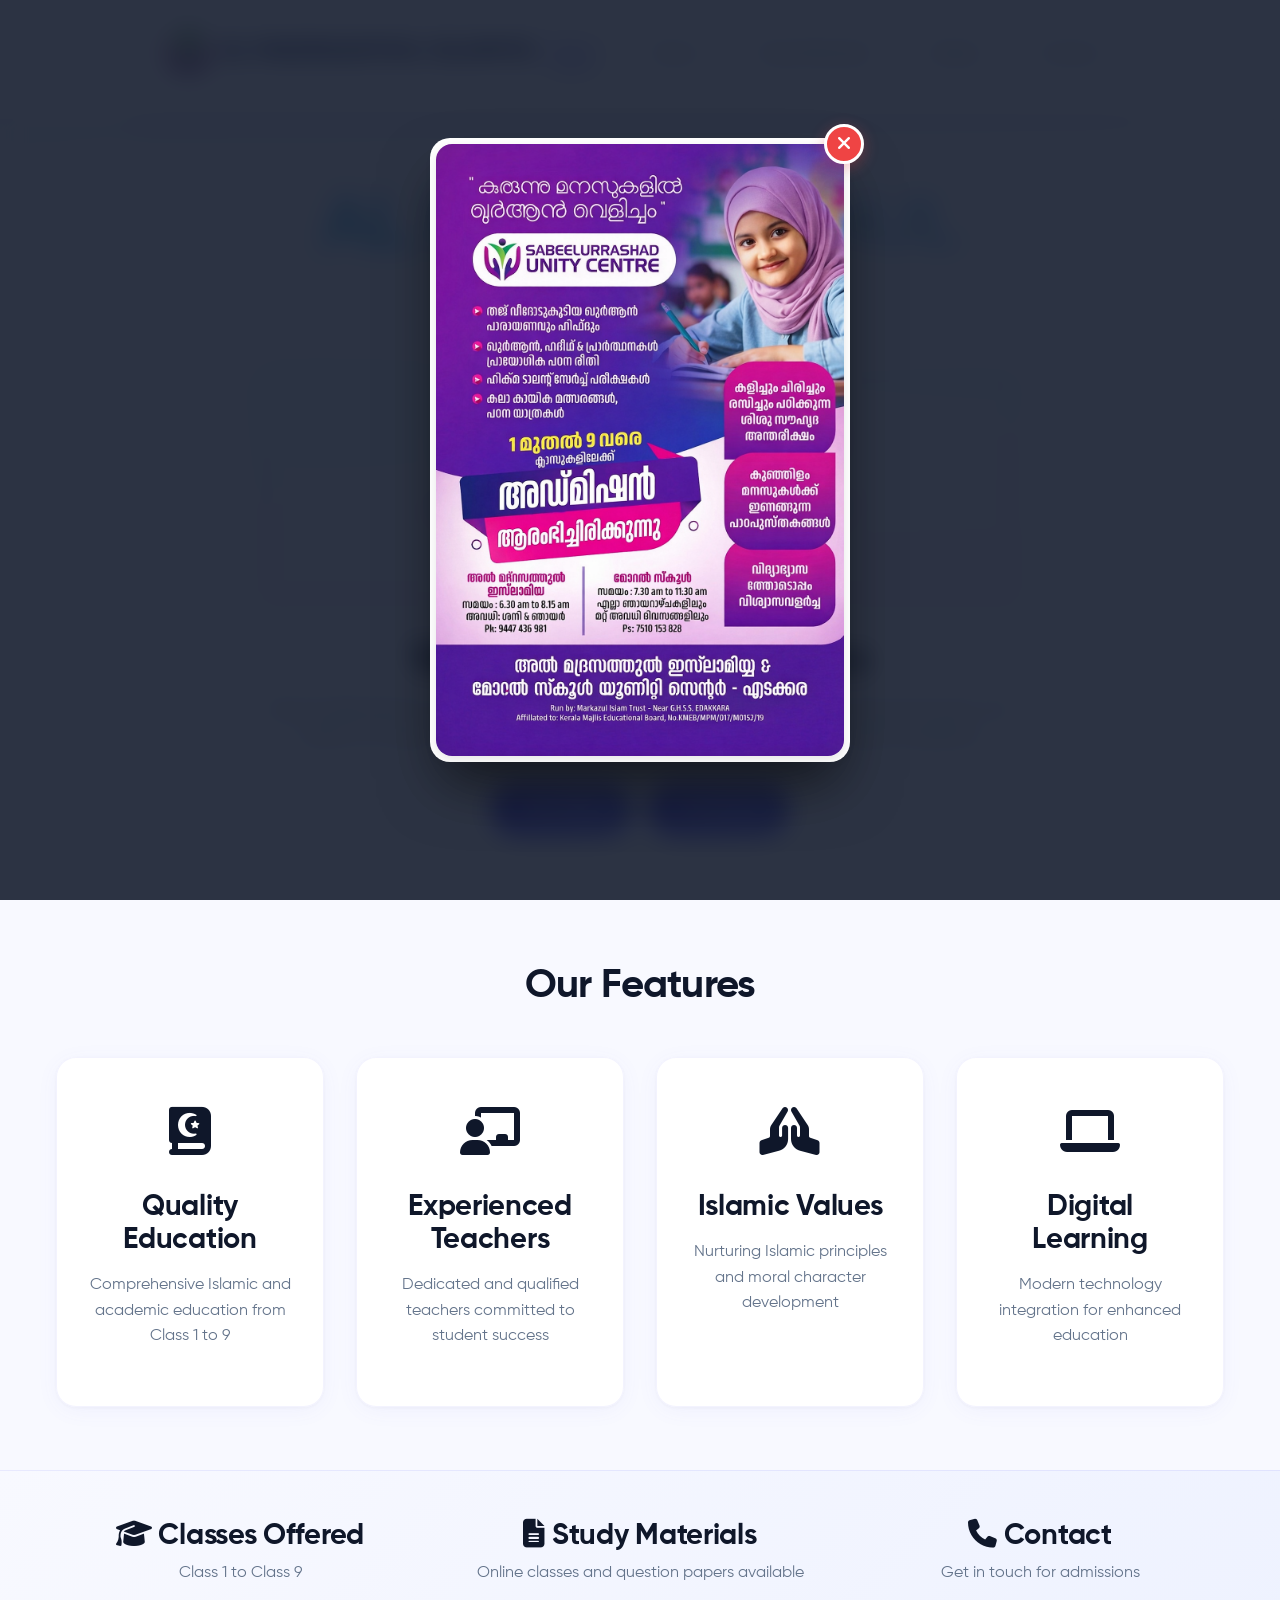
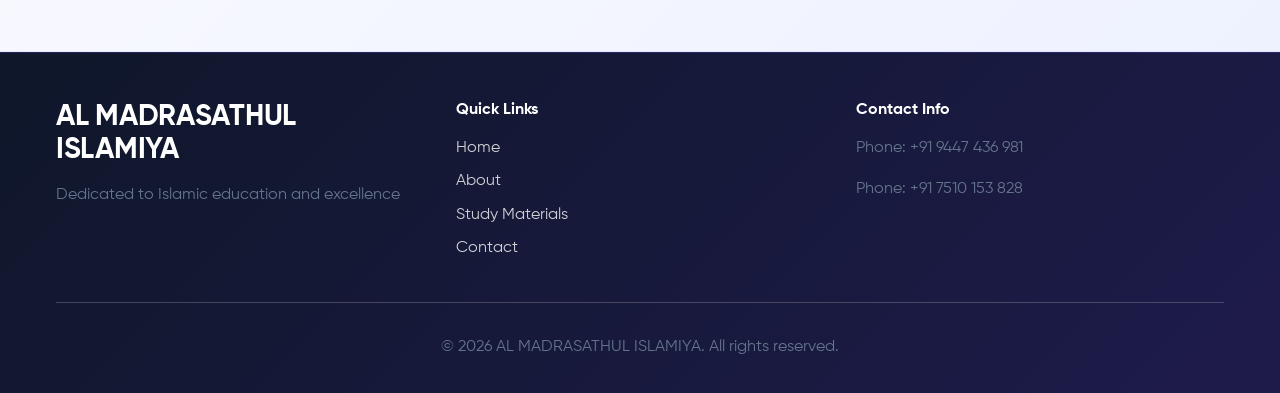
==== commit 5234e4fb: "Add site verification meta tag Add Google site verification meta tag to index.html" ====
--- a/index.html
+++ b/index.html
@@ -10,6 +10,7 @@
     <link rel="preconnect" href="https://fonts.gstatic.com" crossorigin>
     <link href="https://fonts.googleapis.com/css2?family=Outfit:wght@300;400;500;600;700;800;900&family=Amiri:ital,wght@0,400;0,700;1,400;1,700&family=Rubik:wght@300;400;500;600;700;800;900&family=Montserrat:wght@300;400;500;600;700;800&family=Poppins:wght@300;400;500;600;700&family=Inter:wght@300;400;500;600;700;800;900&family=Crimson+Text:wght@400;600&family=Lora:wght@400;500;600;700&family=Merriweather:wght@300;400;700;900&family=Source+Sans+Pro:wght@300;400;600;700&family=Roboto+Slab:wght@300;400;500;700&display=swap" rel="stylesheet">
     <link rel="stylesheet" href="https://cdnjs.cloudflare.com/ajax/libs/font-awesome/6.4.0/css/all.min.css">
+    <meta name="google-site-verification" content="yFiDtElpRSJpzSXJybsJGQZ-fWKVT8fikaovQvraCV8" />
 </head>
 <body>
     <header>
--- a/styles.css
+++ b/styles.css
@@ -319,6 +319,13 @@
     transition: all 0.3s ease;
 }
 
+/* Navigation overflow fix for small screens */
+nav {
+    display: flex;
+    flex-wrap: wrap;
+    justify-content: center;
+}
+
 .navbar {
     padding: 0;
 }
@@ -391,7 +398,27 @@
     transition: width 0.3s ease;
 }
 
+/* Responsive Video Wrapper for YouTube Embeds */
+.video-wrapper {
+  position: relative;
+  width: 100%;
+  padding-bottom: 56.25%;
+  height: 0;
+}
+
+.video-wrapper iframe {
+  position: absolute;
+  width: 100%;
+  height: 100%;
+  left: 0;
+  top: 0;
+}
+
+/* Responsive Design - Unified Approach */
+
+/* Tablet and below (768px) */
 @media (max-width: 768px) {
+    /* Typography */
     .title-1 {
         font-size: 2.2rem;
     }
@@ -400,6 +427,180 @@
         width: 60px;
         height: 3px;
         bottom: -8px;
+    }
+
+    /* Navigation */
+    .nav-menu {
+        position: fixed;
+        left: -100%;
+        top: 70px;
+        flex-direction: column;
+        background-color: var(--white);
+        width: 100%;
+        text-align: center;
+        transition: 0.3s;
+        box-shadow: 0 1px 3px rgba(0, 0, 0, 0.1);
+        padding: 2rem 0;
+        border-top: 1px solid var(--border-color);
+    }
+
+    .nav-menu.active {
+        left: 0;
+    }
+
+    .nav-menu.active .nav-link {
+        color: var(--secondary-text-color);
+    }
+
+    .nav-menu.active .nav-link:hover,
+    .nav-menu.active .nav-link.active {
+        background-color: var(--light-bg);
+        color: var(--text-color);
+    }
+
+    .hamburger {
+        display: flex;
+    }
+
+    .hamburger.active span:nth-child(2) {
+        opacity: 0;
+    }
+
+    .hamburger.active span:nth-child(1) {
+        transform: translateY(8px) rotate(45deg);
+    }
+
+    .hamburger.active span:nth-child(3) {
+        transform: translateY(-8px) rotate(-45deg);
+    }
+
+    /* Hero Section */
+    .madrasa-name {
+        font-size: 2rem;
+    }
+
+    .arabic-text {
+        font-size: 1.4rem;
+    }
+
+    .translation {
+        font-size: 1.1rem;
+    }
+
+    .quran-quote {
+        padding: 2rem;
+    }
+
+    /* Features Grid */
+    .features-grid {
+        grid-template-columns: 1fr;
+        gap: 1.5rem;
+    }
+
+    /* Info Grid */
+    .info-grid {
+        grid-template-columns: 1fr;
+        gap: 1rem;
+    }
+
+    /* Footer */
+    .footer-content {
+        grid-template-columns: 1fr;
+        text-align: center;
+        gap: 2rem;
+    }
+
+    /* Study Materials */
+    .filter-controls {
+        flex-wrap: wrap;
+        gap: 0.5rem;
+    }
+
+    .filter-btn {
+        padding: 0.5rem 1rem;
+        font-size: 0.9rem;
+    }
+
+    /* Teachers Grid */
+    .teachers-grid {
+        grid-template-columns: 1fr;
+        gap: 20px;
+        padding: 0 10px;
+    }
+
+    .teacher-card {
+        padding: 1.5rem;
+        margin-bottom: 1rem;
+        box-shadow: 0 4px 12px rgba(0, 0, 0, 0.08);
+    }
+    
+    .teacher-image {
+        width: 80px;
+        height: 80px;
+    }
+
+    /* Video Cards */
+    .video-grid-section {
+        padding: 2rem 0;
+    }
+
+    .video-grid {
+        grid-template-columns: 1fr !important;
+        gap: 1rem;
+        padding: 0 10px;
+    }
+
+    .video-card {
+        padding: 1rem;
+        min-height: auto;
+    }
+
+    .video-card h4 {
+        font-size: 1rem;
+        padding: 0.8rem 0.8rem 0.3rem;
+    }
+
+    .video-card p {
+        font-size: 0.8rem;
+        padding: 0 0.8rem;
+    }
+
+    .video-link {
+        padding: 0.5rem 0.8rem;
+        font-size: 0.8rem;
+        border-radius: 20px;
+    }
+
+    /* Paper Cards */
+    .papers-grid {
+        grid-template-columns: 1fr !important;
+        gap: 1rem;
+        padding: 0 10px;
+    }
+
+    .paper-card {
+        padding: 1rem;
+    }
+
+    .paper-card h4 {
+        font-size: 1rem;
+    }
+
+    .paper-card p {
+        font-size: 0.8rem;
+        margin-bottom: 0.8rem;
+    }
+
+    .paper-links {
+        flex-direction: column;
+        gap: 0.5rem;
+    }
+
+    .paper-link {
+        width: 100%;
+        text-align: center;
+        padding: 0.5rem;
+        font-size: 0.8rem;
     }
 }
 
@@ -513,7 +714,7 @@
 }
 
 .madrasa-name {
-    font-family: 'Gilroy', 'Outfit', 'Inter', sans-serif;
+    font-family: 'Rubik', 'Rubik-Black', sans-serif;
     font-size: 4.5rem;
     font-weight: 900;
     line-height: 1.1;
@@ -1021,8 +1222,8 @@
 
 .teachers-grid {
     display: grid;
-    grid-template-columns: repeat(auto-fit, minmax(300px, 1fr));
-    gap: 2rem;
+    grid-template-columns: repeat(3, 1fr);
+    gap: 20px;
 }
 
 .teacher-card {
@@ -1160,7 +1361,7 @@
 
 .video-grid {
     display: grid;
-    grid-template-columns: repeat(auto-fit, minmax(300px, 1fr));
+    grid-template-columns: repeat(auto-fit, minmax(250px, 1fr));
     gap: 2rem;
 }
 
@@ -1231,6 +1432,7 @@
     text-decoration: none;
     font-weight: 600;
     font-size: 0.9rem;
+    border-radius: 25px;
     transition: all 0.25s ease;
 }
 
@@ -1790,11 +1992,13 @@
     }
 }
 
+/* Mobile and below (480px) */
 @media (max-width: 480px) {
     .container {
         padding: 0 15px;
     }
 
+    /* Hero Section */
     .madrasa-name {
         font-size: 1.5rem;
     }
@@ -1809,6 +2013,74 @@
 
     .translation {
         font-size: 1rem;
+    }
+
+    /* Welcome Message */
+    .welcome-message h2 {
+        font-size: 1.5rem;
+    }
+
+    .welcome-message p {
+        font-size: 0.9rem;
+    }
+
+    /* CTA Buttons */
+    .cta-buttons {
+        flex-direction: column;
+        gap: 1rem;
+    }
+
+    .btn {
+        width: 100%;
+        text-align: center;
+    }
+
+    /* Section Titles */
+    .section-title {
+        font-size: 1.8rem;
+    }
+
+    /* Feature Cards */
+    .feature-card {
+        padding: 1.5rem;
+    }
+
+    .feature-icon {
+        font-size: 2rem;
+    }
+
+    .feature-card h3 {
+        font-size: 1.1rem;
+    }
+
+    .feature-card p {
+        font-size: 0.9rem;
+    }
+
+    /* Info Items */
+    .info-item h3 {
+        font-size: 1rem;
+    }
+
+    .info-item p {
+        font-size: 0.9rem;
+    }
+
+    /* Ensure YouTube section visibility */
+    .video-grid-section {
+        display: block !important;
+        visibility: visible !important;
+    }
+    
+    .video-grid {
+        display: grid !important;
+        grid-template-columns: 1fr !important;
+        gap: 0.8rem !important;
+    }
+    
+    .video-card {
+        display: block !important;
+        visibility: visible !important;
     }
 }
 
@@ -2387,16 +2659,14 @@
     box-shadow: 0 6px 20px rgba(239, 68, 68, 0.5);
 }
 
+/* Ad Modal Responsive */
 @media (max-width: 600px) {
     .ad-modal-content {
         width: 85%;
         border-radius: 20px;
-    }
-    
-    .ad-modal-content img {
-        border-radius: 16px;
-    }
-    
+        margin: 10% auto;
+    }
+
     .ad-close {
         top: -12px;
         right: -12px;
@@ -2405,22 +2675,4 @@
         font-size: 1.1rem;
     }
 }
-/* Mobile Responsive Fix for Teachers Section */
-@media (max-width: 768px) {
-    .teachers-grid {
-        grid-template-columns: 1fr !important;
-        gap: 1.5rem;
-        padding: 0 10px;
-    }
-
-    .teacher-card {
-        padding: 1.5rem;
-        margin-bottom: 1rem;
-        box-shadow: 0 4px 12px rgba(0, 0, 0, 0.08);
-    }
-    
-    .teacher-image {
-        width: 80px;
-        height: 80px;
-    }
-}
+
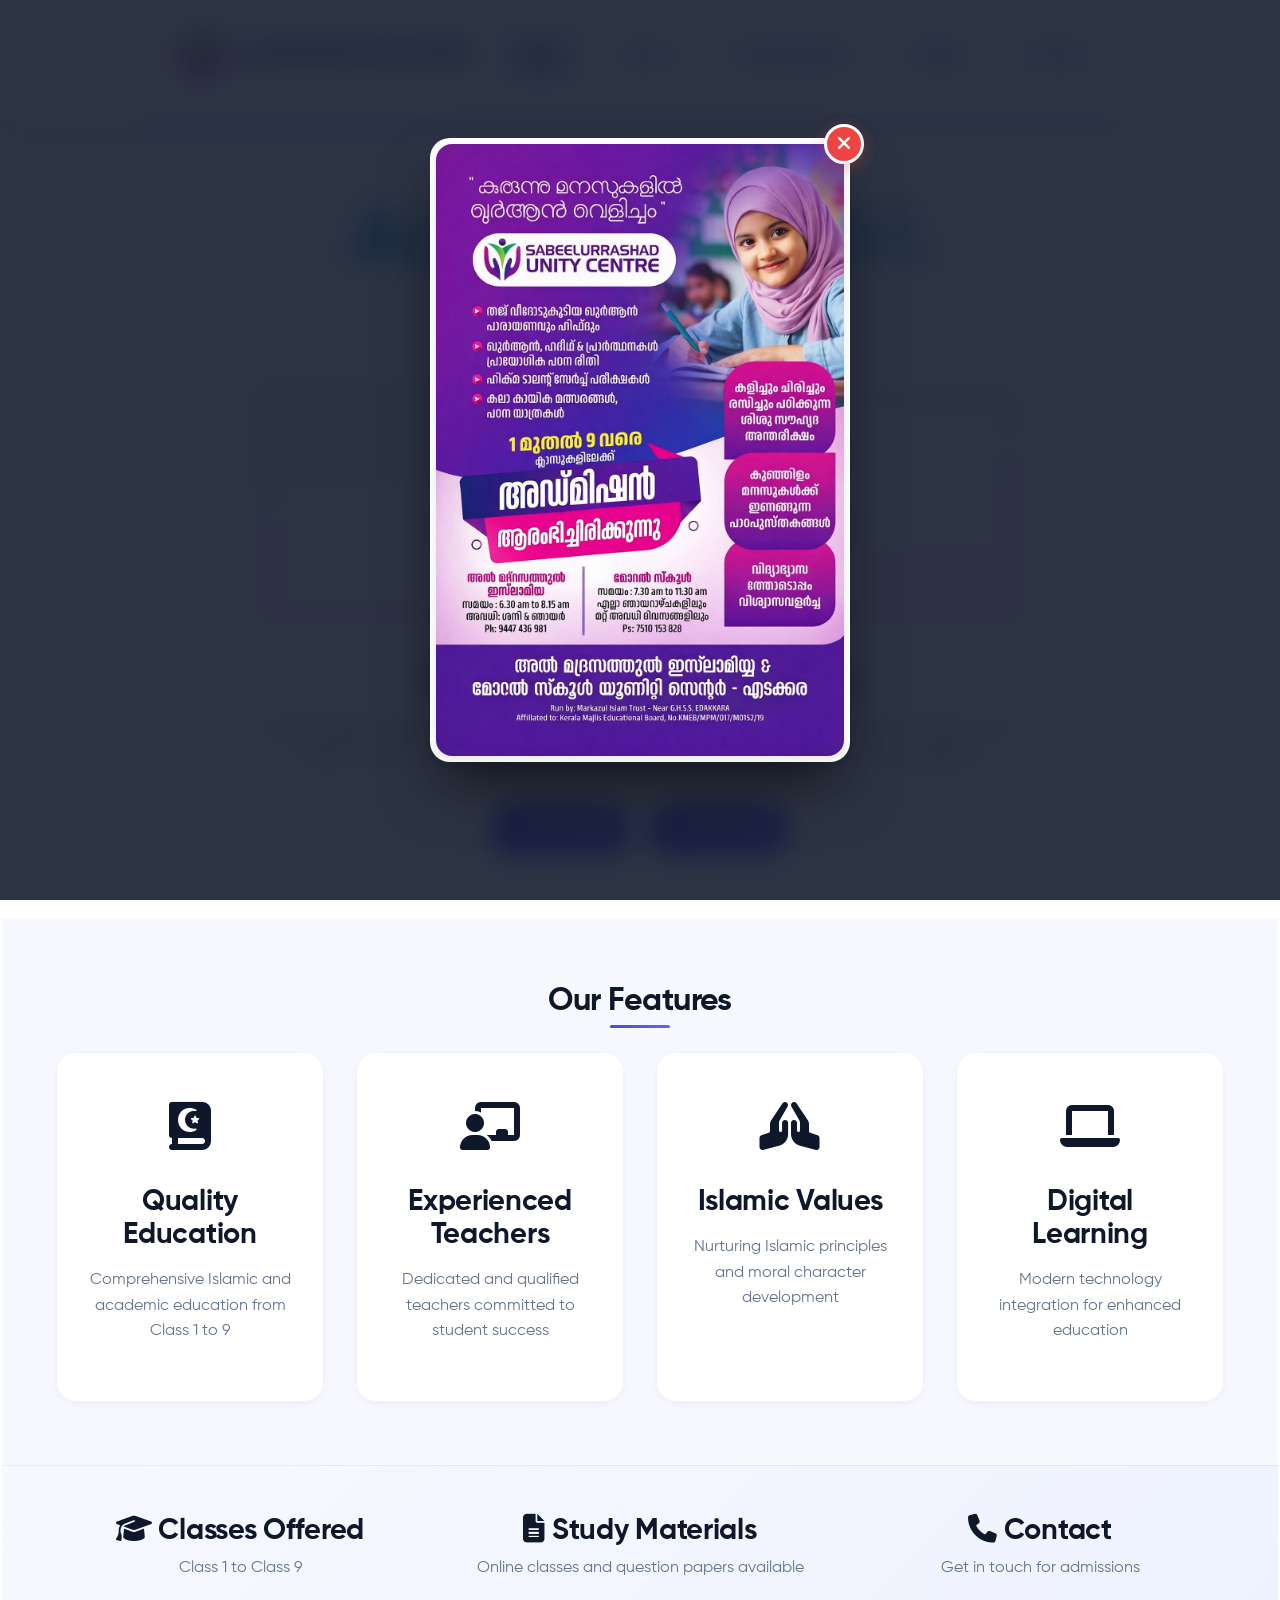
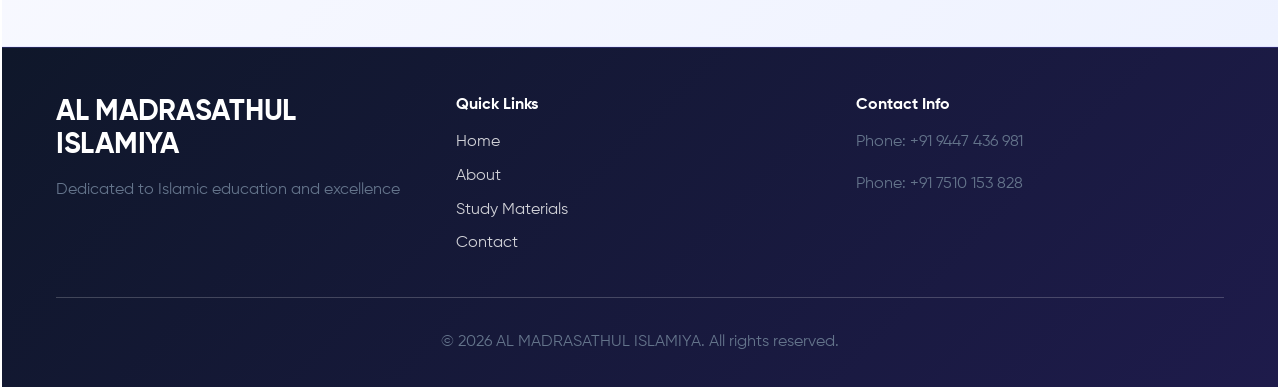
==== commit 298e44ac: "Update project" ====
--- a/index.html
+++ b/index.html
@@ -49,7 +49,7 @@
                     </div>
                 </div>
                 <div class="welcome-message slide-in-left">
-                    <h2>Welcome to Our Madrasa</h2>
+                    <h2 class="title-1">Welcome to Our Madrasa</h2>
                     <p>We are dedicated to providing quality Islamic education in a peaceful and nurturing environment. Our mission is to help students develop strong Islamic values while achieving academic excellence.</p>
                 </div>
                 <div class="cta-buttons slide-in-right">
--- a/styles.css
+++ b/styles.css
@@ -8,6 +8,29 @@
     font-style: normal;
 }
 
+/* Medium screens (600px - 768px) */
+@media (max-width: 600px) {
+    .hamburger {
+        display: flex;
+        flex-direction: column;
+        cursor: pointer;
+        padding: 0.4rem;
+        border-radius: 6px;
+        background: rgba(30, 64, 175, 0.15);
+        border: 1px solid rgba(30, 64, 175, 0.25);
+        transition: all 0.3s ease;
+        z-index: 1000;
+    }
+
+    .hamburger span {
+        width: 18px;
+        height: 2px;
+        background: #1e40af;
+        margin: 2px 0;
+        transition: all 0.3s ease;
+    }
+}
+
 @font-face {
     font-family: 'Gilroy';
     src: url('Gilroy-Bold.ttf') format('truetype');
@@ -15,11 +38,87 @@
     font-style: normal;
 }
 
+/* Medium screens (600px - 768px) */
+@media (max-width: 600px) {
+    .hamburger {
+        display: flex;
+        flex-direction: column;
+        cursor: pointer;
+        padding: 0.4rem;
+        border-radius: 6px;
+        background: rgba(30, 64, 175, 0.15);
+        border: 1px solid rgba(30, 64, 175, 0.25);
+        transition: all 0.3s ease;
+        z-index: 1000;
+    }
+
+    .hamburger span {
+        width: 18px;
+        height: 2px;
+        background: #1e40af;
+        margin: 2px 0;
+        transition: all 0.3s ease;
+    }
+}
+
 @font-face {
     font-family: 'Gilroy';
     src: url('Gilroy-Medium.ttf') format('truetype');
     font-weight: 500;
     font-style: normal;
+}
+
+/* Medium screens (600px - 768px) */
+@media (max-width: 600px) {
+    .hamburger {
+        display: flex;
+        flex-direction: column;
+        cursor: pointer;
+        padding: 0.4rem;
+        border-radius: 6px;
+        background: rgba(30, 64, 175, 0.15);
+        border: 1px solid rgba(30, 64, 175, 0.25);
+        transition: all 0.3s ease;
+        z-index: 1000;
+    }
+
+    .hamburger span {
+        width: 18px;
+        height: 2px;
+        background: #1e40af;
+        margin: 2px 0;
+        transition: all 0.3s ease;
+    }
+}
+
+@font-face {
+    font-family: 'Gilroy-Heavy';
+    src: url('Gilroy-Heavy.ttf') format('truetype');
+    font-weight: 900;
+    font-style: normal;
+}
+
+/* Medium screens (600px - 768px) */
+@media (max-width: 600px) {
+    .hamburger {
+        display: flex;
+        flex-direction: column;
+        cursor: pointer;
+        padding: 0.4rem;
+        border-radius: 6px;
+        background: rgba(30, 64, 175, 0.15);
+        border: 1px solid rgba(30, 64, 175, 0.25);
+        transition: all 0.3s ease;
+        z-index: 1000;
+    }
+
+    .hamburger span {
+        width: 18px;
+        height: 2px;
+        background: #1e40af;
+        margin: 2px 0;
+        transition: all 0.3s ease;
+    }
 }
 
 
@@ -29,6 +128,29 @@
     padding: 0;
     box-sizing: border-box;
     font-family: 'Gilroy', 'Outfit', 'Inter', sans-serif;
+}
+
+/* Medium screens (600px - 768px) */
+@media (max-width: 600px) {
+    .hamburger {
+        display: flex;
+        flex-direction: column;
+        cursor: pointer;
+        padding: 0.4rem;
+        border-radius: 6px;
+        background: rgba(30, 64, 175, 0.15);
+        border: 1px solid rgba(30, 64, 175, 0.25);
+        transition: all 0.3s ease;
+        z-index: 1000;
+    }
+
+    .hamburger span {
+        width: 18px;
+        height: 2px;
+        background: #1e40af;
+        margin: 2px 0;
+        transition: all 0.3s ease;
+    }
 }
 
 :root {
@@ -54,9 +176,55 @@
     --transition: cubic-bezier(0.25, 1, 0.3, 1);
 }
 
+/* Medium screens (600px - 768px) */
+@media (max-width: 600px) {
+    .hamburger {
+        display: flex;
+        flex-direction: column;
+        cursor: pointer;
+        padding: 0.4rem;
+        border-radius: 6px;
+        background: rgba(30, 64, 175, 0.15);
+        border: 1px solid rgba(30, 64, 175, 0.25);
+        transition: all 0.3s ease;
+        z-index: 1000;
+    }
+
+    .hamburger span {
+        width: 18px;
+        height: 2px;
+        background: #1e40af;
+        margin: 2px 0;
+        transition: all 0.3s ease;
+    }
+}
+
 /* Scroll Animations */
 html {
     scroll-behavior: smooth;
+}
+
+/* Medium screens (600px - 768px) */
+@media (max-width: 600px) {
+    .hamburger {
+        display: flex;
+        flex-direction: column;
+        cursor: pointer;
+        padding: 0.4rem;
+        border-radius: 6px;
+        background: rgba(30, 64, 175, 0.15);
+        border: 1px solid rgba(30, 64, 175, 0.25);
+        transition: all 0.3s ease;
+        z-index: 1000;
+    }
+
+    .hamburger span {
+        width: 18px;
+        height: 2px;
+        background: #1e40af;
+        margin: 2px 0;
+        transition: all 0.3s ease;
+    }
 }
 
 /* ─── Page Transition Overlay ─────────────────────────────── */
@@ -70,9 +238,55 @@
     transition: opacity 0.35s cubic-bezier(0.4, 0, 0.2, 1);
 }
 
+/* Medium screens (600px - 768px) */
+@media (max-width: 600px) {
+    .hamburger {
+        display: flex;
+        flex-direction: column;
+        cursor: pointer;
+        padding: 0.4rem;
+        border-radius: 6px;
+        background: rgba(30, 64, 175, 0.15);
+        border: 1px solid rgba(30, 64, 175, 0.25);
+        transition: all 0.3s ease;
+        z-index: 1000;
+    }
+
+    .hamburger span {
+        width: 18px;
+        height: 2px;
+        background: #1e40af;
+        margin: 2px 0;
+        transition: all 0.3s ease;
+    }
+}
+
 #page-transition-overlay.exiting {
     opacity: 1;
     pointer-events: all;
+}
+
+/* Medium screens (600px - 768px) */
+@media (max-width: 600px) {
+    .hamburger {
+        display: flex;
+        flex-direction: column;
+        cursor: pointer;
+        padding: 0.4rem;
+        border-radius: 6px;
+        background: rgba(30, 64, 175, 0.15);
+        border: 1px solid rgba(30, 64, 175, 0.25);
+        transition: all 0.3s ease;
+        z-index: 1000;
+    }
+
+    .hamburger span {
+        width: 18px;
+        height: 2px;
+        background: #1e40af;
+        margin: 2px 0;
+        transition: all 0.3s ease;
+    }
 }
 
 /* Page enter: main content slides up on load */
@@ -82,6 +296,29 @@
     animation: page-enter 0.5s cubic-bezier(0.22, 1, 0.36, 1) both;
 }
 
+/* Medium screens (600px - 768px) */
+@media (max-width: 600px) {
+    .hamburger {
+        display: flex;
+        flex-direction: column;
+        cursor: pointer;
+        padding: 0.4rem;
+        border-radius: 6px;
+        background: rgba(30, 64, 175, 0.15);
+        border: 1px solid rgba(30, 64, 175, 0.25);
+        transition: all 0.3s ease;
+        z-index: 1000;
+    }
+
+    .hamburger span {
+        width: 18px;
+        height: 2px;
+        background: #1e40af;
+        margin: 2px 0;
+        transition: all 0.3s ease;
+    }
+}
+
 @keyframes page-enter {
     from {
         opacity: 0;
@@ -91,6 +328,29 @@
     to {
         opacity: 1;
         transform: translateY(0);
+    }
+}
+
+/* Medium screens (600px - 768px) */
+@media (max-width: 600px) {
+    .hamburger {
+        display: flex;
+        flex-direction: column;
+        cursor: pointer;
+        padding: 0.4rem;
+        border-radius: 6px;
+        background: rgba(30, 64, 175, 0.15);
+        border: 1px solid rgba(30, 64, 175, 0.25);
+        transition: all 0.3s ease;
+        z-index: 1000;
+    }
+
+    .hamburger span {
+        width: 18px;
+        height: 2px;
+        background: #1e40af;
+        margin: 2px 0;
+        transition: all 0.3s ease;
     }
 }
 
@@ -101,9 +361,55 @@
     transition: opacity 0.8s var(--transition), transform 0.8s var(--transition);
 }
 
+/* Medium screens (600px - 768px) */
+@media (max-width: 600px) {
+    .hamburger {
+        display: flex;
+        flex-direction: column;
+        cursor: pointer;
+        padding: 0.4rem;
+        border-radius: 6px;
+        background: rgba(30, 64, 175, 0.15);
+        border: 1px solid rgba(30, 64, 175, 0.25);
+        transition: all 0.3s ease;
+        z-index: 1000;
+    }
+
+    .hamburger span {
+        width: 18px;
+        height: 2px;
+        background: #1e40af;
+        margin: 2px 0;
+        transition: all 0.3s ease;
+    }
+}
+
 .fade-in.visible {
     opacity: 1;
     transform: translateY(0);
+}
+
+/* Medium screens (600px - 768px) */
+@media (max-width: 600px) {
+    .hamburger {
+        display: flex;
+        flex-direction: column;
+        cursor: pointer;
+        padding: 0.4rem;
+        border-radius: 6px;
+        background: rgba(30, 64, 175, 0.15);
+        border: 1px solid rgba(30, 64, 175, 0.25);
+        transition: all 0.3s ease;
+        z-index: 1000;
+    }
+
+    .hamburger span {
+        width: 18px;
+        height: 2px;
+        background: #1e40af;
+        margin: 2px 0;
+        transition: all 0.3s ease;
+    }
 }
 
 /* Slide in from left */
@@ -113,9 +419,55 @@
     transition: opacity 0.8s var(--transition), transform 0.8s var(--transition);
 }
 
+/* Medium screens (600px - 768px) */
+@media (max-width: 600px) {
+    .hamburger {
+        display: flex;
+        flex-direction: column;
+        cursor: pointer;
+        padding: 0.4rem;
+        border-radius: 6px;
+        background: rgba(30, 64, 175, 0.15);
+        border: 1px solid rgba(30, 64, 175, 0.25);
+        transition: all 0.3s ease;
+        z-index: 1000;
+    }
+
+    .hamburger span {
+        width: 18px;
+        height: 2px;
+        background: #1e40af;
+        margin: 2px 0;
+        transition: all 0.3s ease;
+    }
+}
+
 .slide-in-left.visible {
     opacity: 1;
     transform: translateX(0);
+}
+
+/* Medium screens (600px - 768px) */
+@media (max-width: 600px) {
+    .hamburger {
+        display: flex;
+        flex-direction: column;
+        cursor: pointer;
+        padding: 0.4rem;
+        border-radius: 6px;
+        background: rgba(30, 64, 175, 0.15);
+        border: 1px solid rgba(30, 64, 175, 0.25);
+        transition: all 0.3s ease;
+        z-index: 1000;
+    }
+
+    .hamburger span {
+        width: 18px;
+        height: 2px;
+        background: #1e40af;
+        margin: 2px 0;
+        transition: all 0.3s ease;
+    }
 }
 
 /* Slide in from right */
@@ -125,9 +477,55 @@
     transition: opacity 0.8s var(--transition), transform 0.8s var(--transition);
 }
 
+/* Medium screens (600px - 768px) */
+@media (max-width: 600px) {
+    .hamburger {
+        display: flex;
+        flex-direction: column;
+        cursor: pointer;
+        padding: 0.4rem;
+        border-radius: 6px;
+        background: rgba(30, 64, 175, 0.15);
+        border: 1px solid rgba(30, 64, 175, 0.25);
+        transition: all 0.3s ease;
+        z-index: 1000;
+    }
+
+    .hamburger span {
+        width: 18px;
+        height: 2px;
+        background: #1e40af;
+        margin: 2px 0;
+        transition: all 0.3s ease;
+    }
+}
+
 .slide-in-right.visible {
     opacity: 1;
     transform: translateX(0);
+}
+
+/* Medium screens (600px - 768px) */
+@media (max-width: 600px) {
+    .hamburger {
+        display: flex;
+        flex-direction: column;
+        cursor: pointer;
+        padding: 0.4rem;
+        border-radius: 6px;
+        background: rgba(30, 64, 175, 0.15);
+        border: 1px solid rgba(30, 64, 175, 0.25);
+        transition: all 0.3s ease;
+        z-index: 1000;
+    }
+
+    .hamburger span {
+        width: 18px;
+        height: 2px;
+        background: #1e40af;
+        margin: 2px 0;
+        transition: all 0.3s ease;
+    }
 }
 
 /* Scale up animation */
@@ -137,41 +535,225 @@
     transition: opacity 0.8s var(--transition), transform 0.8s var(--transition);
 }
 
+/* Medium screens (600px - 768px) */
+@media (max-width: 600px) {
+    .hamburger {
+        display: flex;
+        flex-direction: column;
+        cursor: pointer;
+        padding: 0.4rem;
+        border-radius: 6px;
+        background: rgba(30, 64, 175, 0.15);
+        border: 1px solid rgba(30, 64, 175, 0.25);
+        transition: all 0.3s ease;
+        z-index: 1000;
+    }
+
+    .hamburger span {
+        width: 18px;
+        height: 2px;
+        background: #1e40af;
+        margin: 2px 0;
+        transition: all 0.3s ease;
+    }
+}
+
 .scale-up.visible {
     opacity: 1;
     transform: scale(1);
 }
 
+/* Medium screens (600px - 768px) */
+@media (max-width: 600px) {
+    .hamburger {
+        display: flex;
+        flex-direction: column;
+        cursor: pointer;
+        padding: 0.4rem;
+        border-radius: 6px;
+        background: rgba(30, 64, 175, 0.15);
+        border: 1px solid rgba(30, 64, 175, 0.25);
+        transition: all 0.3s ease;
+        z-index: 1000;
+    }
+
+    .hamburger span {
+        width: 18px;
+        height: 2px;
+        background: #1e40af;
+        margin: 2px 0;
+        transition: all 0.3s ease;
+    }
+}
+
 /* Stagger animation delays */
 .stagger-1 {
     transition-delay: 0.1s;
 }
 
+/* Medium screens (600px - 768px) */
+@media (max-width: 600px) {
+    .hamburger {
+        display: flex;
+        flex-direction: column;
+        cursor: pointer;
+        padding: 0.4rem;
+        border-radius: 6px;
+        background: rgba(30, 64, 175, 0.15);
+        border: 1px solid rgba(30, 64, 175, 0.25);
+        transition: all 0.3s ease;
+        z-index: 1000;
+    }
+
+    .hamburger span {
+        width: 18px;
+        height: 2px;
+        background: #1e40af;
+        margin: 2px 0;
+        transition: all 0.3s ease;
+    }
+}
+
 .stagger-2 {
     transition-delay: 0.2s;
 }
 
+/* Medium screens (600px - 768px) */
+@media (max-width: 600px) {
+    .hamburger {
+        display: flex;
+        flex-direction: column;
+        cursor: pointer;
+        padding: 0.4rem;
+        border-radius: 6px;
+        background: rgba(30, 64, 175, 0.15);
+        border: 1px solid rgba(30, 64, 175, 0.25);
+        transition: all 0.3s ease;
+        z-index: 1000;
+    }
+
+    .hamburger span {
+        width: 18px;
+        height: 2px;
+        background: #1e40af;
+        margin: 2px 0;
+        transition: all 0.3s ease;
+    }
+}
+
 .stagger-3 {
     transition-delay: 0.3s;
 }
 
+/* Medium screens (600px - 768px) */
+@media (max-width: 600px) {
+    .hamburger {
+        display: flex;
+        flex-direction: column;
+        cursor: pointer;
+        padding: 0.4rem;
+        border-radius: 6px;
+        background: rgba(30, 64, 175, 0.15);
+        border: 1px solid rgba(30, 64, 175, 0.25);
+        transition: all 0.3s ease;
+        z-index: 1000;
+    }
+
+    .hamburger span {
+        width: 18px;
+        height: 2px;
+        background: #1e40af;
+        margin: 2px 0;
+        transition: all 0.3s ease;
+    }
+}
+
 .stagger-4 {
     transition-delay: 0.4s;
 }
 
+/* Medium screens (600px - 768px) */
+@media (max-width: 600px) {
+    .hamburger {
+        display: flex;
+        flex-direction: column;
+        cursor: pointer;
+        padding: 0.4rem;
+        border-radius: 6px;
+        background: rgba(30, 64, 175, 0.15);
+        border: 1px solid rgba(30, 64, 175, 0.25);
+        transition: all 0.3s ease;
+        z-index: 1000;
+    }
+
+    .hamburger span {
+        width: 18px;
+        height: 2px;
+        background: #1e40af;
+        margin: 2px 0;
+        transition: all 0.3s ease;
+    }
+}
+
 .stagger-5 {
     transition-delay: 0.5s;
 }
 
+/* Medium screens (600px - 768px) */
+@media (max-width: 600px) {
+    .hamburger {
+        display: flex;
+        flex-direction: column;
+        cursor: pointer;
+        padding: 0.4rem;
+        border-radius: 6px;
+        background: rgba(30, 64, 175, 0.15);
+        border: 1px solid rgba(30, 64, 175, 0.25);
+        transition: all 0.3s ease;
+        z-index: 1000;
+    }
+
+    .hamburger span {
+        width: 18px;
+        height: 2px;
+        background: #1e40af;
+        margin: 2px 0;
+        transition: all 0.3s ease;
+    }
+}
+
 .stagger-6 {
     transition-delay: 0.6s;
+}
+
+/* Medium screens (600px - 768px) */
+@media (max-width: 600px) {
+    .hamburger {
+        display: flex;
+        flex-direction: column;
+        cursor: pointer;
+        padding: 0.4rem;
+        border-radius: 6px;
+        background: rgba(30, 64, 175, 0.15);
+        border: 1px solid rgba(30, 64, 175, 0.25);
+        transition: all 0.3s ease;
+        z-index: 1000;
+    }
+
+    .hamburger span {
+        width: 18px;
+        height: 2px;
+        background: #1e40af;
+        margin: 2px 0;
+        transition: all 0.3s ease;
+    }
 }
 
 body {
     font-family: 'Gilroy', 'Outfit', 'Inter', 'Source Sans Pro', sans-serif;
     line-height: 1.6;
     color: var(--text-color);
-    background-color: var(--white);
+    background-color: #ffffff; border: 2px solid #ffffff;
     margin: 0;
     padding: 0;
     overflow-x: hidden;
@@ -179,8 +761,54 @@
     -moz-osx-font-smoothing: grayscale;
 }
 
+/* Medium screens (600px - 768px) */
+@media (max-width: 600px) {
+    .hamburger {
+        display: flex;
+        flex-direction: column;
+        cursor: pointer;
+        padding: 0.4rem;
+        border-radius: 6px;
+        background: rgba(30, 64, 175, 0.15);
+        border: 1px solid rgba(30, 64, 175, 0.25);
+        transition: all 0.3s ease;
+        z-index: 1000;
+    }
+
+    .hamburger span {
+        width: 18px;
+        height: 2px;
+        background: #1e40af;
+        margin: 2px 0;
+        transition: all 0.3s ease;
+    }
+}
+
 :root {
     --font-primary: 'Playfair Display', serif;
+}
+
+/* Medium screens (600px - 768px) */
+@media (max-width: 600px) {
+    .hamburger {
+        display: flex;
+        flex-direction: column;
+        cursor: pointer;
+        padding: 0.4rem;
+        border-radius: 6px;
+        background: rgba(30, 64, 175, 0.15);
+        border: 1px solid rgba(30, 64, 175, 0.25);
+        transition: all 0.3s ease;
+        z-index: 1000;
+    }
+
+    .hamburger span {
+        width: 18px;
+        height: 2px;
+        background: #1e40af;
+        margin: 2px 0;
+        transition: all 0.3s ease;
+    }
 }
 
 .reveal {
@@ -190,11 +818,57 @@
     will-change: opacity, transform;
 }
 
+/* Medium screens (600px - 768px) */
+@media (max-width: 600px) {
+    .hamburger {
+        display: flex;
+        flex-direction: column;
+        cursor: pointer;
+        padding: 0.4rem;
+        border-radius: 6px;
+        background: rgba(30, 64, 175, 0.15);
+        border: 1px solid rgba(30, 64, 175, 0.25);
+        transition: all 0.3s ease;
+        z-index: 1000;
+    }
+
+    .hamburger span {
+        width: 18px;
+        height: 2px;
+        background: #1e40af;
+        margin: 2px 0;
+        transition: all 0.3s ease;
+    }
+}
+
 .reveal.is-visible {
     opacity: 1;
     transform: translateY(0);
 }
 
+/* Medium screens (600px - 768px) */
+@media (max-width: 600px) {
+    .hamburger {
+        display: flex;
+        flex-direction: column;
+        cursor: pointer;
+        padding: 0.4rem;
+        border-radius: 6px;
+        background: rgba(30, 64, 175, 0.15);
+        border: 1px solid rgba(30, 64, 175, 0.25);
+        transition: all 0.3s ease;
+        z-index: 1000;
+    }
+
+    .hamburger span {
+        width: 18px;
+        height: 2px;
+        background: #1e40af;
+        margin: 2px 0;
+        transition: all 0.3s ease;
+    }
+}
+
 @keyframes float-soft {
     0% {
         transform: translateY(0);
@@ -206,6 +880,29 @@
 
     100% {
         transform: translateY(0);
+    }
+}
+
+/* Medium screens (600px - 768px) */
+@media (max-width: 600px) {
+    .hamburger {
+        display: flex;
+        flex-direction: column;
+        cursor: pointer;
+        padding: 0.4rem;
+        border-radius: 6px;
+        background: rgba(30, 64, 175, 0.15);
+        border: 1px solid rgba(30, 64, 175, 0.25);
+        transition: all 0.3s ease;
+        z-index: 1000;
+    }
+
+    .hamburger span {
+        width: 18px;
+        height: 2px;
+        background: #1e40af;
+        margin: 2px 0;
+        transition: all 0.3s ease;
     }
 }
 
@@ -217,6 +914,29 @@
     }
 }
 
+/* Medium screens (600px - 768px) */
+@media (max-width: 600px) {
+    .hamburger {
+        display: flex;
+        flex-direction: column;
+        cursor: pointer;
+        padding: 0.4rem;
+        border-radius: 6px;
+        background: rgba(30, 64, 175, 0.15);
+        border: 1px solid rgba(30, 64, 175, 0.25);
+        transition: all 0.3s ease;
+        z-index: 1000;
+    }
+
+    .hamburger span {
+        width: 18px;
+        height: 2px;
+        background: #1e40af;
+        margin: 2px 0;
+        transition: all 0.3s ease;
+    }
+}
+
 @keyframes text-enter {
     from {
         opacity: 0;
@@ -226,6 +946,29 @@
     to {
         opacity: 1;
         transform: translateY(0);
+    }
+}
+
+/* Medium screens (600px - 768px) */
+@media (max-width: 600px) {
+    .hamburger {
+        display: flex;
+        flex-direction: column;
+        cursor: pointer;
+        padding: 0.4rem;
+        border-radius: 6px;
+        background: rgba(30, 64, 175, 0.15);
+        border: 1px solid rgba(30, 64, 175, 0.25);
+        transition: all 0.3s ease;
+        z-index: 1000;
+    }
+
+    .hamburger span {
+        width: 18px;
+        height: 2px;
+        background: #1e40af;
+        margin: 2px 0;
+        transition: all 0.3s ease;
     }
 }
 
@@ -237,6 +980,29 @@
     will-change: opacity, transform;
 }
 
+/* Medium screens (600px - 768px) */
+@media (max-width: 600px) {
+    .hamburger {
+        display: flex;
+        flex-direction: column;
+        cursor: pointer;
+        padding: 0.4rem;
+        border-radius: 6px;
+        background: rgba(30, 64, 175, 0.15);
+        border: 1px solid rgba(30, 64, 175, 0.25);
+        transition: all 0.3s ease;
+        z-index: 1000;
+    }
+
+    .hamburger span {
+        width: 18px;
+        height: 2px;
+        background: #1e40af;
+        margin: 2px 0;
+        transition: all 0.3s ease;
+    }
+}
+
 @media (prefers-reduced-motion: reduce) {
     body.is-text-enter .text-enter {
         opacity: 1;
@@ -245,10 +1011,56 @@
     }
 }
 
+/* Medium screens (600px - 768px) */
+@media (max-width: 600px) {
+    .hamburger {
+        display: flex;
+        flex-direction: column;
+        cursor: pointer;
+        padding: 0.4rem;
+        border-radius: 6px;
+        background: rgba(30, 64, 175, 0.15);
+        border: 1px solid rgba(30, 64, 175, 0.25);
+        transition: all 0.3s ease;
+        z-index: 1000;
+    }
+
+    .hamburger span {
+        width: 18px;
+        height: 2px;
+        background: #1e40af;
+        margin: 2px 0;
+        transition: all 0.3s ease;
+    }
+}
+
 .container {
     max-width: 1200px;
     margin: 0 auto;
     padding: 0 1rem;
+}
+
+/* Medium screens (600px - 768px) */
+@media (max-width: 600px) {
+    .hamburger {
+        display: flex;
+        flex-direction: column;
+        cursor: pointer;
+        padding: 0.4rem;
+        border-radius: 6px;
+        background: rgba(30, 64, 175, 0.15);
+        border: 1px solid rgba(30, 64, 175, 0.25);
+        transition: all 0.3s ease;
+        z-index: 1000;
+    }
+
+    .hamburger span {
+        width: 18px;
+        height: 2px;
+        background: #1e40af;
+        margin: 2px 0;
+        transition: all 0.3s ease;
+    }
 }
 
 /* Typography */
@@ -262,33 +1074,171 @@
     margin-bottom: 1rem;
 }
 
+/* Medium screens (600px - 768px) */
+@media (max-width: 600px) {
+    .hamburger {
+        display: flex;
+        flex-direction: column;
+        cursor: pointer;
+        padding: 0.4rem;
+        border-radius: 6px;
+        background: rgba(30, 64, 175, 0.15);
+        border: 1px solid rgba(30, 64, 175, 0.25);
+        transition: all 0.3s ease;
+        z-index: 1000;
+    }
+
+    .hamburger span {
+        width: 18px;
+        height: 2px;
+        background: #1e40af;
+        margin: 2px 0;
+        transition: all 0.3s ease;
+    }
+}
+
 h1 {
     font-size: 4rem;
     font-weight: 800;
     letter-spacing: -0.03em;
 }
 
+/* Medium screens (600px - 768px) */
+@media (max-width: 600px) {
+    .hamburger {
+        display: flex;
+        flex-direction: column;
+        cursor: pointer;
+        padding: 0.4rem;
+        border-radius: 6px;
+        background: rgba(30, 64, 175, 0.15);
+        border: 1px solid rgba(30, 64, 175, 0.25);
+        transition: all 0.3s ease;
+        z-index: 1000;
+    }
+
+    .hamburger span {
+        width: 18px;
+        height: 2px;
+        background: #1e40af;
+        margin: 2px 0;
+        transition: all 0.3s ease;
+    }
+}
+
 h2 {
     font-size: 2.5rem;
     font-weight: 700;
     letter-spacing: -0.02em;
 }
 
+/* Medium screens (600px - 768px) */
+@media (max-width: 600px) {
+    .hamburger {
+        display: flex;
+        flex-direction: column;
+        cursor: pointer;
+        padding: 0.4rem;
+        border-radius: 6px;
+        background: rgba(30, 64, 175, 0.15);
+        border: 1px solid rgba(30, 64, 175, 0.25);
+        transition: all 0.3s ease;
+        z-index: 1000;
+    }
+
+    .hamburger span {
+        width: 18px;
+        height: 2px;
+        background: #1e40af;
+        margin: 2px 0;
+        transition: all 0.3s ease;
+    }
+}
+
 h3 {
     font-size: 1.8rem;
     font-weight: 600;
     letter-spacing: -0.01em;
 }
 
+/* Medium screens (600px - 768px) */
+@media (max-width: 600px) {
+    .hamburger {
+        display: flex;
+        flex-direction: column;
+        cursor: pointer;
+        padding: 0.4rem;
+        border-radius: 6px;
+        background: rgba(30, 64, 175, 0.15);
+        border: 1px solid rgba(30, 64, 175, 0.25);
+        transition: all 0.3s ease;
+        z-index: 1000;
+    }
+
+    .hamburger span {
+        width: 18px;
+        height: 2px;
+        background: #1e40af;
+        margin: 2px 0;
+        transition: all 0.3s ease;
+    }
+}
+
 .p2 {
     color: var(--secondary-text-color);
     margin-bottom: 1rem;
 }
 
+/* Medium screens (600px - 768px) */
+@media (max-width: 600px) {
+    .hamburger {
+        display: flex;
+        flex-direction: column;
+        cursor: pointer;
+        padding: 0.4rem;
+        border-radius: 6px;
+        background: rgba(30, 64, 175, 0.15);
+        border: 1px solid rgba(30, 64, 175, 0.25);
+        transition: all 0.3s ease;
+        z-index: 1000;
+    }
+
+    .hamburger span {
+        width: 18px;
+        height: 2px;
+        background: #1e40af;
+        margin: 2px 0;
+        transition: all 0.3s ease;
+    }
+}
+
 
 p {
     color: var(--secondary-text-color);
     margin-bottom: 1rem;
+}
+
+/* Medium screens (600px - 768px) */
+@media (max-width: 600px) {
+    .hamburger {
+        display: flex;
+        flex-direction: column;
+        cursor: pointer;
+        padding: 0.4rem;
+        border-radius: 6px;
+        background: rgba(30, 64, 175, 0.15);
+        border: 1px solid rgba(30, 64, 175, 0.25);
+        transition: all 0.3s ease;
+        z-index: 1000;
+    }
+
+    .hamburger span {
+        width: 18px;
+        height: 2px;
+        background: #1e40af;
+        margin: 2px 0;
+        transition: all 0.3s ease;
+    }
 }
 
 /* Header and Navigation */
@@ -303,6 +1253,29 @@
     box-shadow: none;
 }
 
+/* Medium screens (600px - 768px) */
+@media (max-width: 600px) {
+    .hamburger {
+        display: flex;
+        flex-direction: column;
+        cursor: pointer;
+        padding: 0.4rem;
+        border-radius: 6px;
+        background: rgba(30, 64, 175, 0.15);
+        border: 1px solid rgba(30, 64, 175, 0.25);
+        transition: all 0.3s ease;
+        z-index: 1000;
+    }
+
+    .hamburger span {
+        width: 18px;
+        height: 2px;
+        background: #1e40af;
+        margin: 2px 0;
+        transition: all 0.3s ease;
+    }
+}
+
 .nav-container {
     background: rgba(255, 255, 255, 0.75); /* Translucent white */
     backdrop-filter: blur(12px);
@@ -310,7 +1283,7 @@
     border-radius: 18px;
     padding: 0.85rem 2rem;
     margin: 0.75rem auto;
-    max-width: 1200px;
+    max-width: 1400px;
     display: flex;
     justify-content: space-between;
     align-items: center;
@@ -319,6 +1292,29 @@
     transition: all 0.3s ease;
 }
 
+/* Medium screens (600px - 768px) */
+@media (max-width: 600px) {
+    .hamburger {
+        display: flex;
+        flex-direction: column;
+        cursor: pointer;
+        padding: 0.4rem;
+        border-radius: 6px;
+        background: rgba(30, 64, 175, 0.15);
+        border: 1px solid rgba(30, 64, 175, 0.25);
+        transition: all 0.3s ease;
+        z-index: 1000;
+    }
+
+    .hamburger span {
+        width: 18px;
+        height: 2px;
+        background: #1e40af;
+        margin: 2px 0;
+        transition: all 0.3s ease;
+    }
+}
+
 /* Navigation overflow fix for small screens */
 nav {
     display: flex;
@@ -326,8 +1322,54 @@
     justify-content: center;
 }
 
+/* Medium screens (600px - 768px) */
+@media (max-width: 600px) {
+    .hamburger {
+        display: flex;
+        flex-direction: column;
+        cursor: pointer;
+        padding: 0.4rem;
+        border-radius: 6px;
+        background: rgba(30, 64, 175, 0.15);
+        border: 1px solid rgba(30, 64, 175, 0.25);
+        transition: all 0.3s ease;
+        z-index: 1000;
+    }
+
+    .hamburger span {
+        width: 18px;
+        height: 2px;
+        background: #1e40af;
+        margin: 2px 0;
+        transition: all 0.3s ease;
+    }
+}
+
 .navbar {
     padding: 0;
+}
+
+/* Medium screens (600px - 768px) */
+@media (max-width: 600px) {
+    .hamburger {
+        display: flex;
+        flex-direction: column;
+        cursor: pointer;
+        padding: 0.4rem;
+        border-radius: 6px;
+        background: rgba(30, 64, 175, 0.15);
+        border: 1px solid rgba(30, 64, 175, 0.25);
+        transition: all 0.3s ease;
+        z-index: 1000;
+    }
+
+    .hamburger span {
+        width: 18px;
+        height: 2px;
+        background: #1e40af;
+        margin: 2px 0;
+        transition: all 0.3s ease;
+    }
 }
 
 .nav-logo h2 {
@@ -338,6 +1380,29 @@
     text-shadow: 0 2px 4px rgba(0, 0, 0, 0.1);
 }
 
+/* Medium screens (600px - 768px) */
+@media (max-width: 600px) {
+    .hamburger {
+        display: flex;
+        flex-direction: column;
+        cursor: pointer;
+        padding: 0.4rem;
+        border-radius: 6px;
+        background: rgba(30, 64, 175, 0.15);
+        border: 1px solid rgba(30, 64, 175, 0.25);
+        transition: all 0.3s ease;
+        z-index: 1000;
+    }
+
+    .hamburger span {
+        width: 18px;
+        height: 2px;
+        background: #1e40af;
+        margin: 2px 0;
+        transition: all 0.3s ease;
+    }
+}
+
 .nav-logo h2 {
     display: flex;
     align-items: center;
@@ -345,13 +1410,82 @@
     line-height: 1.05;
 }
 
+/* Medium screens (600px - 768px) */
+@media (max-width: 600px) {
+    .hamburger {
+        display: flex;
+        flex-direction: column;
+        cursor: pointer;
+        padding: 0.4rem;
+        border-radius: 6px;
+        background: rgba(30, 64, 175, 0.15);
+        border: 1px solid rgba(30, 64, 175, 0.25);
+        transition: all 0.3s ease;
+        z-index: 1000;
+    }
+
+    .hamburger span {
+        width: 18px;
+        height: 2px;
+        background: #1e40af;
+        margin: 2px 0;
+        transition: all 0.3s ease;
+    }
+}
+
 .nav-logo h2 i {
     font-size: 1.15em;
+}
+
+/* Medium screens (600px - 768px) */
+@media (max-width: 600px) {
+    .hamburger {
+        display: flex;
+        flex-direction: column;
+        cursor: pointer;
+        padding: 0.4rem;
+        border-radius: 6px;
+        background: rgba(30, 64, 175, 0.15);
+        border: 1px solid rgba(30, 64, 175, 0.25);
+        transition: all 0.3s ease;
+        z-index: 1000;
+    }
+
+    .hamburger span {
+        width: 18px;
+        height: 2px;
+        background: #1e40af;
+        margin: 2px 0;
+        transition: all 0.3s ease;
+    }
 }
 
 .nav-logo h2 i {
     font-size: 1.15em;
     animation: float-soft 4.5s ease-in-out infinite;
+}
+
+/* Medium screens (600px - 768px) */
+@media (max-width: 600px) {
+    .hamburger {
+        display: flex;
+        flex-direction: column;
+        cursor: pointer;
+        padding: 0.4rem;
+        border-radius: 6px;
+        background: rgba(30, 64, 175, 0.15);
+        border: 1px solid rgba(30, 64, 175, 0.25);
+        transition: all 0.3s ease;
+        z-index: 1000;
+    }
+
+    .hamburger span {
+        width: 18px;
+        height: 2px;
+        background: #1e40af;
+        margin: 2px 0;
+        transition: all 0.3s ease;
+    }
 }
 
 .nav-logo h2 img {
@@ -362,19 +1496,67 @@
     margin-top: auto;
 }
 
+/* Medium screens (600px - 768px) */
+@media (max-width: 600px) {
+    .hamburger {
+        display: flex;
+        flex-direction: column;
+        cursor: pointer;
+        padding: 0.4rem;
+        border-radius: 6px;
+        background: rgba(30, 64, 175, 0.15);
+        border: 1px solid rgba(30, 64, 175, 0.25);
+        transition: all 0.3s ease;
+        z-index: 1000;
+    }
+
+    .hamburger span {
+        width: 18px;
+        height: 2px;
+        background: #1e40af;
+        margin: 2px 0;
+        transition: all 0.3s ease;
+    }
+}
+
 .log-name {
     display: flex;
     flex-direction: column;
     font-family: 'Gilroy', 'Outfit', 'Helvetica', 'Arial', sans-serif;
-    
-    letter-spacing: 0px;
+    font-size: 1.2rem;
+    font-weight: 600;
     color: #2a3066;
+    margin-right: 2rem;
+    align-items: center;
     text-size-adjust: auto;
+}
+
+/* Medium screens (600px - 768px) */
+@media (max-width: 600px) {
+    .hamburger {
+        display: flex;
+        flex-direction: column;
+        cursor: pointer;
+        padding: 0.4rem;
+        border-radius: 6px;
+        background: rgba(30, 64, 175, 0.15);
+        border: 1px solid rgba(30, 64, 175, 0.25);
+        transition: all 0.3s ease;
+        z-index: 1000;
+    }
+
+    .hamburger span {
+        width: 18px;
+        height: 2px;
+        background: #1e40af;
+        margin: 2px 0;
+        transition: all 0.3s ease;
+    }
 }
 
 .title-1 {
     font-family: 'PT Serif', serif;
-    font-size: 3.5rem;
+    font-size: 2.5rem;
     font-weight: 700;
     color: var(--text-color);
     letter-spacing: -0.01em;
@@ -383,6 +1565,29 @@
     position: relative;
     display: inline-block;
     animation: text-enter 0.8s var(--transition) both;
+}
+
+/* Medium screens (600px - 768px) */
+@media (max-width: 600px) {
+    .hamburger {
+        display: flex;
+        flex-direction: column;
+        cursor: pointer;
+        padding: 0.4rem;
+        border-radius: 6px;
+        background: rgba(30, 64, 175, 0.15);
+        border: 1px solid rgba(30, 64, 175, 0.25);
+        transition: all 0.3s ease;
+        z-index: 1000;
+    }
+
+    .hamburger span {
+        width: 18px;
+        height: 2px;
+        background: #1e40af;
+        margin: 2px 0;
+        transition: all 0.3s ease;
+    }
 }
 
 .title-1::after {
@@ -398,20 +1603,27 @@
     transition: width 0.3s ease;
 }
 
-/* Responsive Video Wrapper for YouTube Embeds */
-.video-wrapper {
-  position: relative;
-  width: 100%;
-  padding-bottom: 56.25%;
-  height: 0;
-}
-
-.video-wrapper iframe {
-  position: absolute;
-  width: 100%;
-  height: 100%;
-  left: 0;
-  top: 0;
+/* Medium screens (600px - 768px) */
+@media (max-width: 600px) {
+    .hamburger {
+        display: flex;
+        flex-direction: column;
+        cursor: pointer;
+        padding: 0.4rem;
+        border-radius: 6px;
+        background: rgba(30, 64, 175, 0.15);
+        border: 1px solid rgba(30, 64, 175, 0.25);
+        transition: all 0.3s ease;
+        z-index: 1000;
+    }
+
+    .hamburger span {
+        width: 18px;
+        height: 2px;
+        background: #1e40af;
+        margin: 2px 0;
+        transition: all 0.3s ease;
+    }
 }
 
 /* Responsive Design - Unified Approach */
@@ -420,7 +1632,7 @@
 @media (max-width: 768px) {
     /* Typography */
     .title-1 {
-        font-size: 2.2rem;
+        font-size: 3rem;
     }
 
     .title-1::after {
@@ -433,33 +1645,58 @@
     .nav-menu {
         position: fixed;
         left: -100%;
-        top: 70px;
-        flex-direction: column;
-        background-color: var(--white);
+        top: 80px;
+        flex-direction: column;
+        background-color: #ffffff; border: 2px solid #ffffff;
         width: 100%;
         text-align: center;
         transition: 0.3s;
         box-shadow: 0 1px 3px rgba(0, 0, 0, 0.1);
         padding: 2rem 0;
         border-top: 1px solid var(--border-color);
+        z-index: 9999;
     }
 
     .nav-menu.active {
         left: 0;
     }
 
-    .nav-menu.active .nav-link {
-        color: var(--secondary-text-color);
-    }
-
-    .nav-menu.active .nav-link:hover,
-    .nav-menu.active .nav-link.active {
-        background-color: var(--light-bg);
+    .nav-menu .nav-link {
         color: var(--text-color);
-    }
-
-    .hamburger {
-        display: flex;
+        padding: 1rem 2rem;
+        display: block;
+        font-size: 1.1rem;
+        font-weight: 500;
+        transition: all 0.3s ease;
+        border-radius: 8px;
+        margin: 0.5rem 1rem;
+    }
+
+    .nav-menu .nav-link:hover,
+    .nav-menu .nav-link.active {
+        background-color: var(--primary-blue);
+        color: white;
+    }
+
+    .hamburger {
+        display: flex;
+        flex-direction: column;
+        cursor: pointer;
+        padding: 0.5rem;
+        border-radius: 8px;
+        background: rgba(30, 64, 175, 0.2);
+        border: 1px solid rgba(30, 64, 175, 0.3);
+        transition: all 0.3s ease;
+        z-index: 1000;
+    }
+
+    .hamburger span {
+        width: 22px;
+        height: 2.5px;
+        background: #1e40af;
+        margin: 3px 0;
+        transition: all 0.3s cubic-bezier(0.4, 0, 0.2, 1);
+        border-radius: 2px;
     }
 
     .hamburger.active span:nth-child(2) {
@@ -475,9 +1712,7 @@
     }
 
     /* Hero Section */
-    .madrasa-name {
-        font-size: 2rem;
-    }
+    
 
     .arabic-text {
         font-size: 1.4rem;
@@ -526,49 +1761,24 @@
         grid-template-columns: 1fr;
         gap: 20px;
         padding: 0 10px;
+        width: 100%;
+        max-width: 100%;
+        overflow-x: hidden;
     }
 
     .teacher-card {
         padding: 1.5rem;
         margin-bottom: 1rem;
         box-shadow: 0 4px 12px rgba(0, 0, 0, 0.08);
+        width: 100%;
+        max-width: 100%;
+        box-sizing: border-box;
+        overflow: hidden;
     }
     
     .teacher-image {
         width: 80px;
         height: 80px;
-    }
-
-    /* Video Cards */
-    .video-grid-section {
-        padding: 2rem 0;
-    }
-
-    .video-grid {
-        grid-template-columns: 1fr !important;
-        gap: 1rem;
-        padding: 0 10px;
-    }
-
-    .video-card {
-        padding: 1rem;
-        min-height: auto;
-    }
-
-    .video-card h4 {
-        font-size: 1rem;
-        padding: 0.8rem 0.8rem 0.3rem;
-    }
-
-    .video-card p {
-        font-size: 0.8rem;
-        padding: 0 0.8rem;
-    }
-
-    .video-link {
-        padding: 0.5rem 0.8rem;
-        font-size: 0.8rem;
-        border-radius: 20px;
     }
 
     /* Paper Cards */
@@ -604,12 +1814,58 @@
     }
 }
 
+/* Medium screens (600px - 768px) */
+@media (max-width: 600px) {
+    .hamburger {
+        display: flex;
+        flex-direction: column;
+        cursor: pointer;
+        padding: 0.4rem;
+        border-radius: 6px;
+        background: rgba(30, 64, 175, 0.15);
+        border: 1px solid rgba(30, 64, 175, 0.25);
+        transition: all 0.3s ease;
+        z-index: 1000;
+    }
+
+    .hamburger span {
+        width: 18px;
+        height: 2px;
+        background: #1e40af;
+        margin: 2px 0;
+        transition: all 0.3s ease;
+    }
+}
+
 
 
 .nav-menu {
     display: flex;
     list-style: none;
     gap: 1.5rem;
+}
+
+/* Medium screens (600px - 768px) */
+@media (max-width: 600px) {
+    .hamburger {
+        display: flex;
+        flex-direction: column;
+        cursor: pointer;
+        padding: 0.4rem;
+        border-radius: 6px;
+        background: rgba(30, 64, 175, 0.15);
+        border: 1px solid rgba(30, 64, 175, 0.25);
+        transition: all 0.3s ease;
+        z-index: 1000;
+    }
+
+    .hamburger span {
+        width: 18px;
+        height: 2px;
+        background: #1e40af;
+        margin: 2px 0;
+        transition: all 0.3s ease;
+    }
 }
 
 .nav-link {
@@ -630,6 +1886,29 @@
     letter-spacing: 0em;
 }
 
+/* Medium screens (600px - 768px) */
+@media (max-width: 600px) {
+    .hamburger {
+        display: flex;
+        flex-direction: column;
+        cursor: pointer;
+        padding: 0.4rem;
+        border-radius: 6px;
+        background: rgba(30, 64, 175, 0.15);
+        border: 1px solid rgba(30, 64, 175, 0.25);
+        transition: all 0.3s ease;
+        z-index: 1000;
+    }
+
+    .hamburger span {
+        width: 18px;
+        height: 2px;
+        background: #1e40af;
+        margin: 2px 0;
+        transition: all 0.3s ease;
+    }
+}
+
 .nav-link::before {
     content: '';
     position: absolute;
@@ -644,15 +1923,84 @@
     z-index: -1;
 }
 
+/* Medium screens (600px - 768px) */
+@media (max-width: 600px) {
+    .hamburger {
+        display: flex;
+        flex-direction: column;
+        cursor: pointer;
+        padding: 0.4rem;
+        border-radius: 6px;
+        background: rgba(30, 64, 175, 0.15);
+        border: 1px solid rgba(30, 64, 175, 0.25);
+        transition: all 0.3s ease;
+        z-index: 1000;
+    }
+
+    .hamburger span {
+        width: 18px;
+        height: 2px;
+        background: #1e40af;
+        margin: 2px 0;
+        transition: all 0.3s ease;
+    }
+}
+
 .nav-link:hover,
 .nav-link.active {
     color: var(--primary-blue);
     transform: translateY(-1px);
 }
 
+/* Medium screens (600px - 768px) */
+@media (max-width: 600px) {
+    .hamburger {
+        display: flex;
+        flex-direction: column;
+        cursor: pointer;
+        padding: 0.4rem;
+        border-radius: 6px;
+        background: rgba(30, 64, 175, 0.15);
+        border: 1px solid rgba(30, 64, 175, 0.25);
+        transition: all 0.3s ease;
+        z-index: 1000;
+    }
+
+    .hamburger span {
+        width: 18px;
+        height: 2px;
+        background: #1e40af;
+        margin: 2px 0;
+        transition: all 0.3s ease;
+    }
+}
+
 .nav-link:hover::before,
 .nav-link.active::before {
     opacity: 1;
+}
+
+/* Medium screens (600px - 768px) */
+@media (max-width: 600px) {
+    .hamburger {
+        display: flex;
+        flex-direction: column;
+        cursor: pointer;
+        padding: 0.4rem;
+        border-radius: 6px;
+        background: rgba(30, 64, 175, 0.15);
+        border: 1px solid rgba(30, 64, 175, 0.25);
+        transition: all 0.3s ease;
+        z-index: 1000;
+    }
+
+    .hamburger span {
+        width: 18px;
+        height: 2px;
+        background: #1e40af;
+        margin: 2px 0;
+        transition: all 0.3s ease;
+    }
 }
 
 .nav-link::after {
@@ -669,35 +2017,142 @@
     opacity: 0;
 }
 
+/* Medium screens (600px - 768px) */
+@media (max-width: 600px) {
+    .hamburger {
+        display: flex;
+        flex-direction: column;
+        cursor: pointer;
+        padding: 0.4rem;
+        border-radius: 6px;
+        background: rgba(30, 64, 175, 0.15);
+        border: 1px solid rgba(30, 64, 175, 0.25);
+        transition: all 0.3s ease;
+        z-index: 1000;
+    }
+
+    .hamburger span {
+        width: 18px;
+        height: 2px;
+        background: #1e40af;
+        margin: 2px 0;
+        transition: all 0.3s ease;
+    }
+}
+
 .nav-link:hover::after,
+
+/* Base hamburger style - hidden on desktop */
+.hamburger {
+    display: none;
+}
 .nav-link.active::after {
     width: 55%;
     opacity: 1;
 }
 
-.hamburger {
-    display: none;
-    flex-direction: column;
-    cursor: pointer;
-    padding: 0.5rem;
-    border-radius: 8px;
-    transition: all 0.3s ease;
-    background: rgba(99, 102, 241, 0.05);
-    border: 1px solid rgba(99, 102, 241, 0.12);
-}
+/* Medium screens (600px - 768px) */
+@media (max-width: 600px) {
+    .hamburger {
+        display: flex;
+        flex-direction: column;
+        cursor: pointer;
+        padding: 0.4rem;
+        border-radius: 6px;
+        background: rgba(30, 64, 175, 0.15);
+        border: 1px solid rgba(30, 64, 175, 0.25);
+        transition: all 0.3s ease;
+        z-index: 1000;
+    }
+
+    .hamburger span {
+        width: 18px;
+        height: 2px;
+        background: #1e40af;
+        margin: 2px 0;
+        transition: all 0.3s ease;
+    }
+}
+
+    .hamburger {
+        display: flex;
+        flex-direction: column;
+        cursor: pointer;
+        padding: 0.5rem;
+        border-radius: 8px;
+        background: rgba(30, 64, 175, 0.2);
+        border: 1px solid rgba(30, 64, 175, 0.3);
+        transition: all 0.3s ease;
+        z-index: 1000;
+    }
+
+    .hamburger span {
+        width: 22px;
+        height: 2.5px;
+        background: #1e40af;
+        margin: 3px 0;
+        transition: all 0.3s cubic-bezier(0.4, 0, 0.2, 1);
+        border-radius: 2px;
+    }
 
 .hamburger:hover {
-    background: rgba(99, 102, 241, 0.1);
+    background: rgba(30, 64, 175, 0.3);
     transform: scale(1.05);
+}
+
+/* Medium screens (600px - 768px) */
+@media (max-width: 600px) {
+    .hamburger {
+        display: flex;
+        flex-direction: column;
+        cursor: pointer;
+        padding: 0.4rem;
+        border-radius: 6px;
+        background: rgba(30, 64, 175, 0.15);
+        border: 1px solid rgba(30, 64, 175, 0.25);
+        transition: all 0.3s ease;
+        z-index: 1000;
+    }
+
+    .hamburger span {
+        width: 18px;
+        height: 2px;
+        background: #1e40af;
+        margin: 2px 0;
+        transition: all 0.3s ease;
+    }
 }
 
 .hamburger span {
     width: 22px;
     height: 2.5px;
-    background: linear-gradient(90deg, var(--primary-blue) 0%, var(--secondary-blue) 100%);
+    background: #1e40af;
     margin: 3px 0;
     transition: all 0.3s cubic-bezier(0.4, 0, 0.2, 1);
     border-radius: 2px;
+}
+
+/* Medium screens (600px - 768px) */
+@media (max-width: 600px) {
+    .hamburger {
+        display: flex;
+        flex-direction: column;
+        cursor: pointer;
+        padding: 0.4rem;
+        border-radius: 6px;
+        background: rgba(30, 64, 175, 0.15);
+        border: 1px solid rgba(30, 64, 175, 0.25);
+        transition: all 0.3s ease;
+        z-index: 1000;
+    }
+
+    .hamburger span {
+        width: 18px;
+        height: 2px;
+        background: #1e40af;
+        margin: 2px 0;
+        transition: all 0.3s ease;
+    }
 }
 
 /* Hero Section */
@@ -707,20 +2162,67 @@
     text-align: center;
 }
 
+/* Medium screens (600px - 768px) */
+@media (max-width: 600px) {
+    .hamburger {
+        display: flex;
+        flex-direction: column;
+        cursor: pointer;
+        padding: 0.4rem;
+        border-radius: 6px;
+        background: rgba(30, 64, 175, 0.15);
+        border: 1px solid rgba(30, 64, 175, 0.25);
+        transition: all 0.3s ease;
+        z-index: 1000;
+    }
+
+    .hamburger span {
+        width: 18px;
+        height: 2px;
+        background: #1e40af;
+        margin: 2px 0;
+        transition: all 0.3s ease;
+    }
+}
+
 .hero-content {
     max-width: 800px;
     margin: 0 auto;
     padding: 0 20px;
 }
 
+/* Medium screens (600px - 768px) */
+@media (max-width: 600px) {
+    .hamburger {
+        display: flex;
+        flex-direction: column;
+        cursor: pointer;
+        padding: 0.4rem;
+        border-radius: 6px;
+        background: rgba(30, 64, 175, 0.15);
+        border: 1px solid rgba(30, 64, 175, 0.25);
+        transition: all 0.3s ease;
+        z-index: 1000;
+    }
+
+    .hamburger span {
+        width: 18px;
+        height: 2px;
+        background: #1e40af;
+        margin: 2px 0;
+        transition: all 0.3s ease;
+    }
+}
+
 .madrasa-name {
-    font-family: 'Rubik', 'Rubik-Black', sans-serif;
+    font-family: 'Gilroy-Heavy', sans-serif;
+    font-weight: 900;
     font-size: 4.5rem;
-    font-weight: 900;
     line-height: 1.1;
     letter-spacing: -0.03em;
-    margin-bottom: 2rem;
-    display: inline-block;
+    margin: 1rem 0 2rem 0;
+    text-align: center;
+    display: block;
 
     /* ── Real sky texture image, panning across a wide canvas ── */
     background-image: url('sky-texture.png');
@@ -738,6 +2240,29 @@
     will-change: background-position, opacity, transform;
 }
 
+/* Medium screens (600px - 768px) */
+@media (max-width: 600px) {
+    .hamburger {
+        display: flex;
+        flex-direction: column;
+        cursor: pointer;
+        padding: 0.4rem;
+        border-radius: 6px;
+        background: rgba(30, 64, 175, 0.15);
+        border: 1px solid rgba(30, 64, 175, 0.25);
+        transition: all 0.3s ease;
+        z-index: 1000;
+    }
+
+    .hamburger span {
+        width: 18px;
+        height: 2px;
+        background: #1e40af;
+        margin: 2px 0;
+        transition: all 0.3s ease;
+    }
+}
+
 @keyframes sky-drift {
     0% {
         background-position: 0% center;
@@ -745,6 +2270,29 @@
 
     100% {
         background-position: 100% center;
+    }
+}
+
+/* Medium screens (600px - 768px) */
+@media (max-width: 600px) {
+    .hamburger {
+        display: flex;
+        flex-direction: column;
+        cursor: pointer;
+        padding: 0.4rem;
+        border-radius: 6px;
+        background: rgba(30, 64, 175, 0.15);
+        border: 1px solid rgba(30, 64, 175, 0.25);
+        transition: all 0.3s ease;
+        z-index: 1000;
+    }
+
+    .hamburger span {
+        width: 18px;
+        height: 2px;
+        background: #1e40af;
+        margin: 2px 0;
+        transition: all 0.3s ease;
     }
 }
 
@@ -758,6 +2306,29 @@
     animation-delay: var(--d, 0ms), var(--d, 0ms);
 }
 
+/* Medium screens (600px - 768px) */
+@media (max-width: 600px) {
+    .hamburger {
+        display: flex;
+        flex-direction: column;
+        cursor: pointer;
+        padding: 0.4rem;
+        border-radius: 6px;
+        background: rgba(30, 64, 175, 0.15);
+        border: 1px solid rgba(30, 64, 175, 0.25);
+        transition: all 0.3s ease;
+        z-index: 1000;
+    }
+
+    .hamburger span {
+        width: 18px;
+        height: 2px;
+        background: #1e40af;
+        margin: 2px 0;
+        transition: all 0.3s ease;
+    }
+}
+
 /* Always show sky-drift + entrance on first/direct page load */
 body:not(.is-text-enter) .madrasa-name {
     opacity: 1;
@@ -765,12 +2336,58 @@
     animation: sky-drift 10s linear infinite;
 }
 
+/* Medium screens (600px - 768px) */
+@media (max-width: 600px) {
+    .hamburger {
+        display: flex;
+        flex-direction: column;
+        cursor: pointer;
+        padding: 0.4rem;
+        border-radius: 6px;
+        background: rgba(30, 64, 175, 0.15);
+        border: 1px solid rgba(30, 64, 175, 0.25);
+        transition: all 0.3s ease;
+        z-index: 1000;
+    }
+
+    .hamburger span {
+        width: 18px;
+        height: 2px;
+        background: #1e40af;
+        margin: 2px 0;
+        transition: all 0.3s ease;
+    }
+}
+
 
 
 
 .quran-quote {
     margin-bottom: 2rem;
     position: relative;
+}
+
+/* Medium screens (600px - 768px) */
+@media (max-width: 600px) {
+    .hamburger {
+        display: flex;
+        flex-direction: column;
+        cursor: pointer;
+        padding: 0.4rem;
+        border-radius: 6px;
+        background: rgba(30, 64, 175, 0.15);
+        border: 1px solid rgba(30, 64, 175, 0.25);
+        transition: all 0.3s ease;
+        z-index: 1000;
+    }
+
+    .hamburger span {
+        width: 18px;
+        height: 2px;
+        background: #1e40af;
+        margin: 2px 0;
+        transition: all 0.3s ease;
+    }
 }
 
 /* ─── BorderGlow System (full port) ─────────────────────────── */
@@ -816,6 +2433,29 @@
     --gradient-seven: radial-gradient(at 51% 4%, #f472b6 0px, transparent 50%);
 }
 
+/* Medium screens (600px - 768px) */
+@media (max-width: 600px) {
+    .hamburger {
+        display: flex;
+        flex-direction: column;
+        cursor: pointer;
+        padding: 0.4rem;
+        border-radius: 6px;
+        background: rgba(30, 64, 175, 0.15);
+        border: 1px solid rgba(30, 64, 175, 0.25);
+        transition: all 0.3s ease;
+        z-index: 1000;
+    }
+
+    .hamburger span {
+        width: 18px;
+        height: 2px;
+        background: #1e40af;
+        margin: 2px 0;
+        transition: all 0.3s ease;
+    }
+}
+
 /* Travelling edge-light beam (conic, clips to border only via mask) */
 .edge-light {
     pointer-events: none;
@@ -843,6 +2483,29 @@
     transition: opacity 0.4s ease;
 }
 
+/* Medium screens (600px - 768px) */
+@media (max-width: 600px) {
+    .hamburger {
+        display: flex;
+        flex-direction: column;
+        cursor: pointer;
+        padding: 0.4rem;
+        border-radius: 6px;
+        background: rgba(30, 64, 175, 0.15);
+        border: 1px solid rgba(30, 64, 175, 0.25);
+        transition: all 0.3s ease;
+        z-index: 1000;
+    }
+
+    .hamburger span {
+        width: 18px;
+        height: 2px;
+        background: #1e40af;
+        margin: 2px 0;
+        transition: all 0.3s ease;
+    }
+}
+
 /* Outer glow halo that radiates outward from the lit edge */
 .border-glow-card::before {
     content: '';
@@ -861,6 +2524,29 @@
     transition: opacity 0.4s ease;
 }
 
+/* Medium screens (600px - 768px) */
+@media (max-width: 600px) {
+    .hamburger {
+        display: flex;
+        flex-direction: column;
+        cursor: pointer;
+        padding: 0.4rem;
+        border-radius: 6px;
+        background: rgba(30, 64, 175, 0.15);
+        border: 1px solid rgba(30, 64, 175, 0.25);
+        transition: all 0.3s ease;
+        z-index: 1000;
+    }
+
+    .hamburger span {
+        width: 18px;
+        height: 2px;
+        background: #1e40af;
+        margin: 2px 0;
+        transition: all 0.3s ease;
+    }
+}
+
 /* Card surface fill — gradient background that's mostly opaque */
 .border-glow-card::after {
     content: '';
@@ -873,14 +2559,83 @@
     opacity: 0.94;
 }
 
+/* Medium screens (600px - 768px) */
+@media (max-width: 600px) {
+    .hamburger {
+        display: flex;
+        flex-direction: column;
+        cursor: pointer;
+        padding: 0.4rem;
+        border-radius: 6px;
+        background: rgba(30, 64, 175, 0.15);
+        border: 1px solid rgba(30, 64, 175, 0.25);
+        transition: all 0.3s ease;
+        z-index: 1000;
+    }
+
+    .hamburger span {
+        width: 18px;
+        height: 2px;
+        background: #1e40af;
+        margin: 2px 0;
+        transition: all 0.3s ease;
+    }
+}
+
 .border-glow-inner {
     position: relative;
     z-index: 4;
 }
 
+/* Medium screens (600px - 768px) */
+@media (max-width: 600px) {
+    .hamburger {
+        display: flex;
+        flex-direction: column;
+        cursor: pointer;
+        padding: 0.4rem;
+        border-radius: 6px;
+        background: rgba(30, 64, 175, 0.15);
+        border: 1px solid rgba(30, 64, 175, 0.25);
+        transition: all 0.3s ease;
+        z-index: 1000;
+    }
+
+    .hamburger span {
+        width: 18px;
+        height: 2px;
+        background: #1e40af;
+        margin: 2px 0;
+        transition: all 0.3s ease;
+    }
+}
+
 /* Sweep animation state (used by animated=true) */
 .border-glow-card.sweep-active .edge-light {
     transition: none;
+}
+
+/* Medium screens (600px - 768px) */
+@media (max-width: 600px) {
+    .hamburger {
+        display: flex;
+        flex-direction: column;
+        cursor: pointer;
+        padding: 0.4rem;
+        border-radius: 6px;
+        background: rgba(30, 64, 175, 0.15);
+        border: 1px solid rgba(30, 64, 175, 0.25);
+        transition: all 0.3s ease;
+        z-index: 1000;
+    }
+
+    .hamburger span {
+        width: 18px;
+        height: 2px;
+        background: #1e40af;
+        margin: 2px 0;
+        transition: all 0.3s ease;
+    }
 }
 
 
@@ -895,6 +2650,29 @@
     direction: rtl;
 }
 
+/* Medium screens (600px - 768px) */
+@media (max-width: 600px) {
+    .hamburger {
+        display: flex;
+        flex-direction: column;
+        cursor: pointer;
+        padding: 0.4rem;
+        border-radius: 6px;
+        background: rgba(30, 64, 175, 0.15);
+        border: 1px solid rgba(30, 64, 175, 0.25);
+        transition: all 0.3s ease;
+        z-index: 1000;
+    }
+
+    .hamburger span {
+        width: 18px;
+        height: 2px;
+        background: #1e40af;
+        margin: 2px 0;
+        transition: all 0.3s ease;
+    }
+}
+
 .translation {
     font-family: 'Lora', 'Crimson Text', serif;
     font-size: 1.3rem;
@@ -904,18 +2682,110 @@
     font-weight: 400;
 }
 
+/* Medium screens (600px - 768px) */
+@media (max-width: 600px) {
+    .hamburger {
+        display: flex;
+        flex-direction: column;
+        cursor: pointer;
+        padding: 0.4rem;
+        border-radius: 6px;
+        background: rgba(30, 64, 175, 0.15);
+        border: 1px solid rgba(30, 64, 175, 0.25);
+        transition: all 0.3s ease;
+        z-index: 1000;
+    }
+
+    .hamburger span {
+        width: 18px;
+        height: 2px;
+        background: #1e40af;
+        margin: 2px 0;
+        transition: all 0.3s ease;
+    }
+}
+
 .reference {
     color: var(--secondary-text-color);
     font-size: 0.9rem;
 }
 
+/* Medium screens (600px - 768px) */
+@media (max-width: 600px) {
+    .hamburger {
+        display: flex;
+        flex-direction: column;
+        cursor: pointer;
+        padding: 0.4rem;
+        border-radius: 6px;
+        background: rgba(30, 64, 175, 0.15);
+        border: 1px solid rgba(30, 64, 175, 0.25);
+        transition: all 0.3s ease;
+        z-index: 1000;
+    }
+
+    .hamburger span {
+        width: 18px;
+        height: 2px;
+        background: #1e40af;
+        margin: 2px 0;
+        transition: all 0.3s ease;
+    }
+}
+
 .welcome-message {
     margin-bottom: 2rem;
+}
+
+/* Medium screens (600px - 768px) */
+@media (max-width: 600px) {
+    .hamburger {
+        display: flex;
+        flex-direction: column;
+        cursor: pointer;
+        padding: 0.4rem;
+        border-radius: 6px;
+        background: rgba(30, 64, 175, 0.15);
+        border: 1px solid rgba(30, 64, 175, 0.25);
+        transition: all 0.3s ease;
+        z-index: 1000;
+    }
+
+    .hamburger span {
+        width: 18px;
+        height: 2px;
+        background: #1e40af;
+        margin: 2px 0;
+        transition: all 0.3s ease;
+    }
 }
 
 .welcome-message h2 {
     color: var(--text-color);
     margin-bottom: 1rem;
+}
+
+/* Medium screens (600px - 768px) */
+@media (max-width: 600px) {
+    .hamburger {
+        display: flex;
+        flex-direction: column;
+        cursor: pointer;
+        padding: 0.4rem;
+        border-radius: 6px;
+        background: rgba(30, 64, 175, 0.15);
+        border: 1px solid rgba(30, 64, 175, 0.25);
+        transition: all 0.3s ease;
+        z-index: 1000;
+    }
+
+    .hamburger span {
+        width: 18px;
+        height: 2px;
+        background: #1e40af;
+        margin: 2px 0;
+        transition: all 0.3s ease;
+    }
 }
 
 .cta-buttons {
@@ -923,6 +2793,29 @@
     gap: 1rem;
     justify-content: center;
     flex-wrap: wrap;
+}
+
+/* Medium screens (600px - 768px) */
+@media (max-width: 600px) {
+    .hamburger {
+        display: flex;
+        flex-direction: column;
+        cursor: pointer;
+        padding: 0.4rem;
+        border-radius: 6px;
+        background: rgba(30, 64, 175, 0.15);
+        border: 1px solid rgba(30, 64, 175, 0.25);
+        transition: all 0.3s ease;
+        z-index: 1000;
+    }
+
+    .hamburger span {
+        width: 18px;
+        height: 2px;
+        background: #1e40af;
+        margin: 2px 0;
+        transition: all 0.3s ease;
+    }
 }
 
 .btn {
@@ -943,6 +2836,29 @@
     overflow: hidden;
 }
 
+/* Medium screens (600px - 768px) */
+@media (max-width: 600px) {
+    .hamburger {
+        display: flex;
+        flex-direction: column;
+        cursor: pointer;
+        padding: 0.4rem;
+        border-radius: 6px;
+        background: rgba(30, 64, 175, 0.15);
+        border: 1px solid rgba(30, 64, 175, 0.25);
+        transition: all 0.3s ease;
+        z-index: 1000;
+    }
+
+    .hamburger span {
+        width: 18px;
+        height: 2px;
+        background: #1e40af;
+        margin: 2px 0;
+        transition: all 0.3s ease;
+    }
+}
+
 .btn::after {
     content: '';
     position: absolute;
@@ -955,13 +2871,82 @@
     transition: opacity 0.25s ease;
 }
 
+/* Medium screens (600px - 768px) */
+@media (max-width: 600px) {
+    .hamburger {
+        display: flex;
+        flex-direction: column;
+        cursor: pointer;
+        padding: 0.4rem;
+        border-radius: 6px;
+        background: rgba(30, 64, 175, 0.15);
+        border: 1px solid rgba(30, 64, 175, 0.25);
+        transition: all 0.3s ease;
+        z-index: 1000;
+    }
+
+    .hamburger span {
+        width: 18px;
+        height: 2px;
+        background: #1e40af;
+        margin: 2px 0;
+        transition: all 0.3s ease;
+    }
+}
+
 .btn:hover::after {
     opacity: 1;
+}
+
+/* Medium screens (600px - 768px) */
+@media (max-width: 600px) {
+    .hamburger {
+        display: flex;
+        flex-direction: column;
+        cursor: pointer;
+        padding: 0.4rem;
+        border-radius: 6px;
+        background: rgba(30, 64, 175, 0.15);
+        border: 1px solid rgba(30, 64, 175, 0.25);
+        transition: all 0.3s ease;
+        z-index: 1000;
+    }
+
+    .hamburger span {
+        width: 18px;
+        height: 2px;
+        background: #1e40af;
+        margin: 2px 0;
+        transition: all 0.3s ease;
+    }
 }
 
 .btn:hover {
     transform: translateY(-2px);
     box-shadow: 0 8px 24px rgba(99, 102, 241, 0.22);
+}
+
+/* Medium screens (600px - 768px) */
+@media (max-width: 600px) {
+    .hamburger {
+        display: flex;
+        flex-direction: column;
+        cursor: pointer;
+        padding: 0.4rem;
+        border-radius: 6px;
+        background: rgba(30, 64, 175, 0.15);
+        border: 1px solid rgba(30, 64, 175, 0.25);
+        transition: all 0.3s ease;
+        z-index: 1000;
+    }
+
+    .hamburger span {
+        width: 18px;
+        height: 2px;
+        background: #1e40af;
+        margin: 2px 0;
+        transition: all 0.3s ease;
+    }
 }
 
 .btn-primary {
@@ -971,24 +2956,116 @@
     border: 1px solid rgba(255, 255, 255, 0.08);
 }
 
+/* Medium screens (600px - 768px) */
+@media (max-width: 600px) {
+    .hamburger {
+        display: flex;
+        flex-direction: column;
+        cursor: pointer;
+        padding: 0.4rem;
+        border-radius: 6px;
+        background: rgba(30, 64, 175, 0.15);
+        border: 1px solid rgba(30, 64, 175, 0.25);
+        transition: all 0.3s ease;
+        z-index: 1000;
+    }
+
+    .hamburger span {
+        width: 18px;
+        height: 2px;
+        background: #1e40af;
+        margin: 2px 0;
+        transition: all 0.3s ease;
+    }
+}
+
 .btn-primary:hover {
     transform: translateY(-3px) scale(1.02);
     box-shadow: 0 12px 32px rgba(99, 102, 241, 0.45);
 }
 
+/* Medium screens (600px - 768px) */
+@media (max-width: 600px) {
+    .hamburger {
+        display: flex;
+        flex-direction: column;
+        cursor: pointer;
+        padding: 0.4rem;
+        border-radius: 6px;
+        background: rgba(30, 64, 175, 0.15);
+        border: 1px solid rgba(30, 64, 175, 0.25);
+        transition: all 0.3s ease;
+        z-index: 1000;
+    }
+
+    .hamburger span {
+        width: 18px;
+        height: 2px;
+        background: #1e40af;
+        margin: 2px 0;
+        transition: all 0.3s ease;
+    }
+}
+
 .btn-secondary {
-    background-color: var(--white);
+    background-color: #ffffff; border: 2px solid #ffffff;
     color: var(--primary-blue);
     border: 1.5px solid rgba(99, 102, 241, 0.25);
     box-shadow: 0 2px 8px rgba(99, 102, 241, 0.06);
 }
 
+/* Medium screens (600px - 768px) */
+@media (max-width: 600px) {
+    .hamburger {
+        display: flex;
+        flex-direction: column;
+        cursor: pointer;
+        padding: 0.4rem;
+        border-radius: 6px;
+        background: rgba(30, 64, 175, 0.15);
+        border: 1px solid rgba(30, 64, 175, 0.25);
+        transition: all 0.3s ease;
+        z-index: 1000;
+    }
+
+    .hamburger span {
+        width: 18px;
+        height: 2px;
+        background: #1e40af;
+        margin: 2px 0;
+        transition: all 0.3s ease;
+    }
+}
+
 .btn-secondary:hover {
     background-color: var(--light-bg);
-    border-color: var(--primary-blue);
+    border-color: #ffffff;
     color: var(--primary-blue);
     transform: translateY(-2px);
     box-shadow: 0 6px 16px rgba(99, 102, 241, 0.12);
+}
+
+/* Medium screens (600px - 768px) */
+@media (max-width: 600px) {
+    .hamburger {
+        display: flex;
+        flex-direction: column;
+        cursor: pointer;
+        padding: 0.4rem;
+        border-radius: 6px;
+        background: rgba(30, 64, 175, 0.15);
+        border: 1px solid rgba(30, 64, 175, 0.25);
+        transition: all 0.3s ease;
+        z-index: 1000;
+    }
+
+    .hamburger span {
+        width: 18px;
+        height: 2px;
+        background: #1e40af;
+        margin: 2px 0;
+        transition: all 0.3s ease;
+    }
 }
 
 /* Features Section */
@@ -997,24 +3074,139 @@
     background-color: var(--light-bg);
 }
 
+/* Medium screens (600px - 768px) */
+@media (max-width: 600px) {
+    .hamburger {
+        display: flex;
+        flex-direction: column;
+        cursor: pointer;
+        padding: 0.4rem;
+        border-radius: 6px;
+        background: rgba(30, 64, 175, 0.15);
+        border: 1px solid rgba(30, 64, 175, 0.25);
+        transition: all 0.3s ease;
+        z-index: 1000;
+    }
+
+    .hamburger span {
+        width: 18px;
+        height: 2px;
+        background: #1e40af;
+        margin: 2px 0;
+        transition: all 0.3s ease;
+    }
+}
+
 .section-title {
     text-align: center;
     margin-bottom: 3rem;
     color: var(--text-color);
 }
 
+/* Medium screens (600px - 768px) */
+@media (max-width: 600px) {
+    .hamburger {
+        display: flex;
+        flex-direction: column;
+        cursor: pointer;
+        padding: 0.4rem;
+        border-radius: 6px;
+        background: rgba(30, 64, 175, 0.15);
+        border: 1px solid rgba(30, 64, 175, 0.25);
+        transition: all 0.3s ease;
+        z-index: 1000;
+    }
+
+    .hamburger span {
+        width: 18px;
+        height: 2px;
+        background: #1e40af;
+        margin: 2px 0;
+        transition: all 0.3s ease;
+    }
+}
+
 .section-title i {
     margin-right: 0.5rem;
 }
 
+/* Medium screens (600px - 768px) */
+@media (max-width: 600px) {
+    .hamburger {
+        display: flex;
+        flex-direction: column;
+        cursor: pointer;
+        padding: 0.4rem;
+        border-radius: 6px;
+        background: rgba(30, 64, 175, 0.15);
+        border: 1px solid rgba(30, 64, 175, 0.25);
+        transition: all 0.3s ease;
+        z-index: 1000;
+    }
+
+    .hamburger span {
+        width: 18px;
+        height: 2px;
+        background: #1e40af;
+        margin: 2px 0;
+        transition: all 0.3s ease;
+    }
+}
+
 .section-title .fab.fa-youtube {
     color: #ff0000;
+}
+
+/* Medium screens (600px - 768px) */
+@media (max-width: 600px) {
+    .hamburger {
+        display: flex;
+        flex-direction: column;
+        cursor: pointer;
+        padding: 0.4rem;
+        border-radius: 6px;
+        background: rgba(30, 64, 175, 0.15);
+        border: 1px solid rgba(30, 64, 175, 0.25);
+        transition: all 0.3s ease;
+        z-index: 1000;
+    }
+
+    .hamburger span {
+        width: 18px;
+        height: 2px;
+        background: #1e40af;
+        margin: 2px 0;
+        transition: all 0.3s ease;
+    }
 }
 
 .features-grid {
     display: grid;
     grid-template-columns: repeat(auto-fit, minmax(250px, 1fr));
     gap: 2rem;
+}
+
+/* Medium screens (600px - 768px) */
+@media (max-width: 600px) {
+    .hamburger {
+        display: flex;
+        flex-direction: column;
+        cursor: pointer;
+        padding: 0.4rem;
+        border-radius: 6px;
+        background: rgba(30, 64, 175, 0.15);
+        border: 1px solid rgba(30, 64, 175, 0.25);
+        transition: all 0.3s ease;
+        z-index: 1000;
+    }
+
+    .hamburger span {
+        width: 18px;
+        height: 2px;
+        background: #1e40af;
+        margin: 2px 0;
+        transition: all 0.3s ease;
+    }
 }
 
 .feature-card {
@@ -1032,6 +3224,29 @@
     z-index: 1;
 }
 
+/* Medium screens (600px - 768px) */
+@media (max-width: 600px) {
+    .hamburger {
+        display: flex;
+        flex-direction: column;
+        cursor: pointer;
+        padding: 0.4rem;
+        border-radius: 6px;
+        background: rgba(30, 64, 175, 0.15);
+        border: 1px solid rgba(30, 64, 175, 0.25);
+        transition: all 0.3s ease;
+        z-index: 1000;
+    }
+
+    .hamburger span {
+        width: 18px;
+        height: 2px;
+        background: #1e40af;
+        margin: 2px 0;
+        transition: all 0.3s ease;
+    }
+}
+
 .feature-card::before {
     content: '';
     position: absolute;
@@ -1045,14 +3260,83 @@
     transition: opacity 0.4s ease;
 }
 
+/* Medium screens (600px - 768px) */
+@media (max-width: 600px) {
+    .hamburger {
+        display: flex;
+        flex-direction: column;
+        cursor: pointer;
+        padding: 0.4rem;
+        border-radius: 6px;
+        background: rgba(30, 64, 175, 0.15);
+        border: 1px solid rgba(30, 64, 175, 0.25);
+        transition: all 0.3s ease;
+        z-index: 1000;
+    }
+
+    .hamburger span {
+        width: 18px;
+        height: 2px;
+        background: #1e40af;
+        margin: 2px 0;
+        transition: all 0.3s ease;
+    }
+}
+
 .feature-card:hover::before {
     opacity: 1;
+}
+
+/* Medium screens (600px - 768px) */
+@media (max-width: 600px) {
+    .hamburger {
+        display: flex;
+        flex-direction: column;
+        cursor: pointer;
+        padding: 0.4rem;
+        border-radius: 6px;
+        background: rgba(30, 64, 175, 0.15);
+        border: 1px solid rgba(30, 64, 175, 0.25);
+        transition: all 0.3s ease;
+        z-index: 1000;
+    }
+
+    .hamburger span {
+        width: 18px;
+        height: 2px;
+        background: #1e40af;
+        margin: 2px 0;
+        transition: all 0.3s ease;
+    }
 }
 
 .feature-card:hover {
     transform: translateY(-8px);
     box-shadow: var(--hover-shadow);
     border-color: rgba(99, 102, 241, 0.2);
+}
+
+/* Medium screens (600px - 768px) */
+@media (max-width: 600px) {
+    .hamburger {
+        display: flex;
+        flex-direction: column;
+        cursor: pointer;
+        padding: 0.4rem;
+        border-radius: 6px;
+        background: rgba(30, 64, 175, 0.15);
+        border: 1px solid rgba(30, 64, 175, 0.25);
+        transition: all 0.3s ease;
+        z-index: 1000;
+    }
+
+    .hamburger span {
+        width: 18px;
+        height: 2px;
+        background: #1e40af;
+        margin: 2px 0;
+        transition: all 0.3s ease;
+    }
 }
 
 .feature-card .cta-buttons {
@@ -1062,22 +3346,137 @@
     margin-top: 1rem;
 }
 
+/* Medium screens (600px - 768px) */
+@media (max-width: 600px) {
+    .hamburger {
+        display: flex;
+        flex-direction: column;
+        cursor: pointer;
+        padding: 0.4rem;
+        border-radius: 6px;
+        background: rgba(30, 64, 175, 0.15);
+        border: 1px solid rgba(30, 64, 175, 0.25);
+        transition: all 0.3s ease;
+        z-index: 1000;
+    }
+
+    .hamburger span {
+        width: 18px;
+        height: 2px;
+        background: #1e40af;
+        margin: 2px 0;
+        transition: all 0.3s ease;
+    }
+}
+
 .feature-card .btn {
     font-size: 0.8rem;
     padding: 0.5rem 1rem;
 }
 
+/* Medium screens (600px - 768px) */
+@media (max-width: 600px) {
+    .hamburger {
+        display: flex;
+        flex-direction: column;
+        cursor: pointer;
+        padding: 0.4rem;
+        border-radius: 6px;
+        background: rgba(30, 64, 175, 0.15);
+        border: 1px solid rgba(30, 64, 175, 0.25);
+        transition: all 0.3s ease;
+        z-index: 1000;
+    }
+
+    .hamburger span {
+        width: 18px;
+        height: 2px;
+        background: #1e40af;
+        margin: 2px 0;
+        transition: all 0.3s ease;
+    }
+}
+
 .feature-icon {
     font-size: 3rem;
     margin-bottom: 1rem;
 }
 
+/* Medium screens (600px - 768px) */
+@media (max-width: 600px) {
+    .hamburger {
+        display: flex;
+        flex-direction: column;
+        cursor: pointer;
+        padding: 0.4rem;
+        border-radius: 6px;
+        background: rgba(30, 64, 175, 0.15);
+        border: 1px solid rgba(30, 64, 175, 0.25);
+        transition: all 0.3s ease;
+        z-index: 1000;
+    }
+
+    .hamburger span {
+        width: 18px;
+        height: 2px;
+        background: #1e40af;
+        margin: 2px 0;
+        transition: all 0.3s ease;
+    }
+}
+
 .feature-icon i {
     transition: transform 0.3s ease;
 }
 
+/* Medium screens (600px - 768px) */
+@media (max-width: 600px) {
+    .hamburger {
+        display: flex;
+        flex-direction: column;
+        cursor: pointer;
+        padding: 0.4rem;
+        border-radius: 6px;
+        background: rgba(30, 64, 175, 0.15);
+        border: 1px solid rgba(30, 64, 175, 0.25);
+        transition: all 0.3s ease;
+        z-index: 1000;
+    }
+
+    .hamburger span {
+        width: 18px;
+        height: 2px;
+        background: #1e40af;
+        margin: 2px 0;
+        transition: all 0.3s ease;
+    }
+}
+
 .feature-card:hover .feature-icon i {
     transform: scale(1.08);
+}
+
+/* Medium screens (600px - 768px) */
+@media (max-width: 600px) {
+    .hamburger {
+        display: flex;
+        flex-direction: column;
+        cursor: pointer;
+        padding: 0.4rem;
+        border-radius: 6px;
+        background: rgba(30, 64, 175, 0.15);
+        border: 1px solid rgba(30, 64, 175, 0.25);
+        transition: all 0.3s ease;
+        z-index: 1000;
+    }
+
+    .hamburger span {
+        width: 18px;
+        height: 2px;
+        background: #1e40af;
+        margin: 2px 0;
+        transition: all 0.3s ease;
+    }
 }
 
 .feature-card h3 {
@@ -1085,8 +3484,54 @@
     margin-bottom: 1rem;
 }
 
+/* Medium screens (600px - 768px) */
+@media (max-width: 600px) {
+    .hamburger {
+        display: flex;
+        flex-direction: column;
+        cursor: pointer;
+        padding: 0.4rem;
+        border-radius: 6px;
+        background: rgba(30, 64, 175, 0.15);
+        border: 1px solid rgba(30, 64, 175, 0.25);
+        transition: all 0.3s ease;
+        z-index: 1000;
+    }
+
+    .hamburger span {
+        width: 18px;
+        height: 2px;
+        background: #1e40af;
+        margin: 2px 0;
+        transition: all 0.3s ease;
+    }
+}
+
 .feature-card p {
     color: var(--secondary-text-color);
+}
+
+/* Medium screens (600px - 768px) */
+@media (max-width: 600px) {
+    .hamburger {
+        display: flex;
+        flex-direction: column;
+        cursor: pointer;
+        padding: 0.4rem;
+        border-radius: 6px;
+        background: rgba(30, 64, 175, 0.15);
+        border: 1px solid rgba(30, 64, 175, 0.25);
+        transition: all 0.3s ease;
+        z-index: 1000;
+    }
+
+    .hamburger span {
+        width: 18px;
+        height: 2px;
+        background: #1e40af;
+        margin: 2px 0;
+        transition: all 0.3s ease;
+    }
 }
 
 /* Quick Info Section */
@@ -1098,6 +3543,29 @@
     border-bottom: 1px solid var(--border-color);
 }
 
+/* Medium screens (600px - 768px) */
+@media (max-width: 600px) {
+    .hamburger {
+        display: flex;
+        flex-direction: column;
+        cursor: pointer;
+        padding: 0.4rem;
+        border-radius: 6px;
+        background: rgba(30, 64, 175, 0.15);
+        border: 1px solid rgba(30, 64, 175, 0.25);
+        transition: all 0.3s ease;
+        z-index: 1000;
+    }
+
+    .hamburger span {
+        width: 18px;
+        height: 2px;
+        background: #1e40af;
+        margin: 2px 0;
+        transition: all 0.3s ease;
+    }
+}
+
 .info-grid {
     display: grid;
     grid-template-columns: repeat(auto-fit, minmax(200px, 1fr));
@@ -1105,9 +3573,55 @@
     text-align: center;
 }
 
+/* Medium screens (600px - 768px) */
+@media (max-width: 600px) {
+    .hamburger {
+        display: flex;
+        flex-direction: column;
+        cursor: pointer;
+        padding: 0.4rem;
+        border-radius: 6px;
+        background: rgba(30, 64, 175, 0.15);
+        border: 1px solid rgba(30, 64, 175, 0.25);
+        transition: all 0.3s ease;
+        z-index: 1000;
+    }
+
+    .hamburger span {
+        width: 18px;
+        height: 2px;
+        background: #1e40af;
+        margin: 2px 0;
+        transition: all 0.3s ease;
+    }
+}
+
 .info-item h3 {
     color: var(--text-color);
     margin-bottom: 0.5rem;
+}
+
+/* Medium screens (600px - 768px) */
+@media (max-width: 600px) {
+    .hamburger {
+        display: flex;
+        flex-direction: column;
+        cursor: pointer;
+        padding: 0.4rem;
+        border-radius: 6px;
+        background: rgba(30, 64, 175, 0.15);
+        border: 1px solid rgba(30, 64, 175, 0.25);
+        transition: all 0.3s ease;
+        z-index: 1000;
+    }
+
+    .hamburger span {
+        width: 18px;
+        height: 2px;
+        background: #1e40af;
+        margin: 2px 0;
+        transition: all 0.3s ease;
+    }
 }
 
 /* Footer */
@@ -1118,6 +3632,29 @@
     border-top: 1px solid rgba(99, 102, 241, 0.2);
 }
 
+/* Medium screens (600px - 768px) */
+@media (max-width: 600px) {
+    .hamburger {
+        display: flex;
+        flex-direction: column;
+        cursor: pointer;
+        padding: 0.4rem;
+        border-radius: 6px;
+        background: rgba(30, 64, 175, 0.15);
+        border: 1px solid rgba(30, 64, 175, 0.25);
+        transition: all 0.3s ease;
+        z-index: 1000;
+    }
+
+    .hamburger span {
+        width: 18px;
+        height: 2px;
+        background: #1e40af;
+        margin: 2px 0;
+        transition: all 0.3s ease;
+    }
+}
+
 .footer-content {
     display: grid;
     grid-template-columns: repeat(auto-fit, minmax(250px, 1fr));
@@ -1125,22 +3662,137 @@
     margin-bottom: 2rem;
 }
 
+/* Medium screens (600px - 768px) */
+@media (max-width: 600px) {
+    .hamburger {
+        display: flex;
+        flex-direction: column;
+        cursor: pointer;
+        padding: 0.4rem;
+        border-radius: 6px;
+        background: rgba(30, 64, 175, 0.15);
+        border: 1px solid rgba(30, 64, 175, 0.25);
+        transition: all 0.3s ease;
+        z-index: 1000;
+    }
+
+    .hamburger span {
+        width: 18px;
+        height: 2px;
+        background: #1e40af;
+        margin: 2px 0;
+        transition: all 0.3s ease;
+    }
+}
+
 .footer-section h3 {
     color: #FFFFFF;
     margin-bottom: 1rem;
 }
 
+/* Medium screens (600px - 768px) */
+@media (max-width: 600px) {
+    .hamburger {
+        display: flex;
+        flex-direction: column;
+        cursor: pointer;
+        padding: 0.4rem;
+        border-radius: 6px;
+        background: rgba(30, 64, 175, 0.15);
+        border: 1px solid rgba(30, 64, 175, 0.25);
+        transition: all 0.3s ease;
+        z-index: 1000;
+    }
+
+    .hamburger span {
+        width: 18px;
+        height: 2px;
+        background: #1e40af;
+        margin: 2px 0;
+        transition: all 0.3s ease;
+    }
+}
+
 .footer-section h4 {
     color: #FFFFFF;
     margin-bottom: 1rem;
 }
 
+/* Medium screens (600px - 768px) */
+@media (max-width: 600px) {
+    .hamburger {
+        display: flex;
+        flex-direction: column;
+        cursor: pointer;
+        padding: 0.4rem;
+        border-radius: 6px;
+        background: rgba(30, 64, 175, 0.15);
+        border: 1px solid rgba(30, 64, 175, 0.25);
+        transition: all 0.3s ease;
+        z-index: 1000;
+    }
+
+    .hamburger span {
+        width: 18px;
+        height: 2px;
+        background: #1e40af;
+        margin: 2px 0;
+        transition: all 0.3s ease;
+    }
+}
+
 .footer-section ul {
     list-style: none;
 }
 
+/* Medium screens (600px - 768px) */
+@media (max-width: 600px) {
+    .hamburger {
+        display: flex;
+        flex-direction: column;
+        cursor: pointer;
+        padding: 0.4rem;
+        border-radius: 6px;
+        background: rgba(30, 64, 175, 0.15);
+        border: 1px solid rgba(30, 64, 175, 0.25);
+        transition: all 0.3s ease;
+        z-index: 1000;
+    }
+
+    .hamburger span {
+        width: 18px;
+        height: 2px;
+        background: #1e40af;
+        margin: 2px 0;
+        transition: all 0.3s ease;
+    }
+}
+
 .footer-section ul li {
     margin-bottom: 0.5rem;
+}
+
+/* Medium screens (600px - 768px) */
+@media (max-width: 600px) {
+    .hamburger {
+        display: flex;
+        flex-direction: column;
+        cursor: pointer;
+        padding: 0.4rem;
+        border-radius: 6px;
+        background: rgba(30, 64, 175, 0.15);
+        border: 1px solid rgba(30, 64, 175, 0.25);
+        transition: all 0.3s ease;
+        z-index: 1000;
+    }
+
+    .hamburger span {
+        width: 18px;
+        height: 2px;
+        background: #1e40af;
+        margin: 2px 0;
+        transition: all 0.3s ease;
+    }
 }
 
 .footer-section a {
@@ -1149,8 +3801,54 @@
     transition: color 0.2s ease;
 }
 
+/* Medium screens (600px - 768px) */
+@media (max-width: 600px) {
+    .hamburger {
+        display: flex;
+        flex-direction: column;
+        cursor: pointer;
+        padding: 0.4rem;
+        border-radius: 6px;
+        background: rgba(30, 64, 175, 0.15);
+        border: 1px solid rgba(30, 64, 175, 0.25);
+        transition: all 0.3s ease;
+        z-index: 1000;
+    }
+
+    .hamburger span {
+        width: 18px;
+        height: 2px;
+        background: #1e40af;
+        margin: 2px 0;
+        transition: all 0.3s ease;
+    }
+}
+
 .footer-section a:hover {
     color: white;
+}
+
+/* Medium screens (600px - 768px) */
+@media (max-width: 600px) {
+    .hamburger {
+        display: flex;
+        flex-direction: column;
+        cursor: pointer;
+        padding: 0.4rem;
+        border-radius: 6px;
+        background: rgba(30, 64, 175, 0.15);
+        border: 1px solid rgba(30, 64, 175, 0.25);
+        transition: all 0.3s ease;
+        z-index: 1000;
+    }
+
+    .hamburger span {
+        width: 18px;
+        height: 2px;
+        background: #1e40af;
+        margin: 2px 0;
+        transition: all 0.3s ease;
+    }
 }
 
 .footer-bottom {
@@ -1158,6 +3856,29 @@
     padding-top: 2rem;
     border-top: 1px solid rgba(255, 255, 255, 0.2);
     color: rgba(255, 255, 255, 0.7);
+}
+
+/* Medium screens (600px - 768px) */
+@media (max-width: 600px) {
+    .hamburger {
+        display: flex;
+        flex-direction: column;
+        cursor: pointer;
+        padding: 0.4rem;
+        border-radius: 6px;
+        background: rgba(30, 64, 175, 0.15);
+        border: 1px solid rgba(30, 64, 175, 0.25);
+        transition: all 0.3s ease;
+        z-index: 1000;
+    }
+
+    .hamburger span {
+        width: 18px;
+        height: 2px;
+        background: #1e40af;
+        margin: 2px 0;
+        transition: all 0.3s ease;
+    }
 }
 
 /* Page Header */
@@ -1169,28 +3890,143 @@
     border-bottom: 1px solid var(--border-color);
 }
 
+/* Medium screens (600px - 768px) */
+@media (max-width: 600px) {
+    .hamburger {
+        display: flex;
+        flex-direction: column;
+        cursor: pointer;
+        padding: 0.4rem;
+        border-radius: 6px;
+        background: rgba(30, 64, 175, 0.15);
+        border: 1px solid rgba(30, 64, 175, 0.25);
+        transition: all 0.3s ease;
+        z-index: 1000;
+    }
+
+    .hamburger span {
+        width: 18px;
+        height: 2px;
+        background: #1e40af;
+        margin: 2px 0;
+        transition: all 0.3s ease;
+    }
+}
+
 .page-header h1 {
     font-size: 2.5rem;
     margin-bottom: 1rem;
     color: var(--text-color);
 }
 
+/* Medium screens (600px - 768px) */
+@media (max-width: 600px) {
+    .hamburger {
+        display: flex;
+        flex-direction: column;
+        cursor: pointer;
+        padding: 0.4rem;
+        border-radius: 6px;
+        background: rgba(30, 64, 175, 0.15);
+        border: 1px solid rgba(30, 64, 175, 0.25);
+        transition: all 0.3s ease;
+        z-index: 1000;
+    }
+
+    .hamburger span {
+        width: 18px;
+        height: 2px;
+        background: #1e40af;
+        margin: 2px 0;
+        transition: all 0.3s ease;
+    }
+}
+
 .page-header p {
     font-size: 1.2rem;
     opacity: 0.7;
     color: var(--secondary-text-color);
 }
 
+/* Medium screens (600px - 768px) */
+@media (max-width: 600px) {
+    .hamburger {
+        display: flex;
+        flex-direction: column;
+        cursor: pointer;
+        padding: 0.4rem;
+        border-radius: 6px;
+        background: rgba(30, 64, 175, 0.15);
+        border: 1px solid rgba(30, 64, 175, 0.25);
+        transition: all 0.3s ease;
+        z-index: 1000;
+    }
+
+    .hamburger span {
+        width: 18px;
+        height: 2px;
+        background: #1e40af;
+        margin: 2px 0;
+        transition: all 0.3s ease;
+    }
+}
+
 /* About Page Styles */
 .mission-section {
     padding: 4rem 0;
     background-color: var(--light-bg);
 }
 
+/* Medium screens (600px - 768px) */
+@media (max-width: 600px) {
+    .hamburger {
+        display: flex;
+        flex-direction: column;
+        cursor: pointer;
+        padding: 0.4rem;
+        border-radius: 6px;
+        background: rgba(30, 64, 175, 0.15);
+        border: 1px solid rgba(30, 64, 175, 0.25);
+        transition: all 0.3s ease;
+        z-index: 1000;
+    }
+
+    .hamburger span {
+        width: 18px;
+        height: 2px;
+        background: #1e40af;
+        margin: 2px 0;
+        transition: all 0.3s ease;
+    }
+}
+
 .mission-content h2 {
     color: #000000;
     margin-bottom: 1.5rem;
     text-align: center;
+}
+
+/* Medium screens (600px - 768px) */
+@media (max-width: 600px) {
+    .hamburger {
+        display: flex;
+        flex-direction: column;
+        cursor: pointer;
+        padding: 0.4rem;
+        border-radius: 6px;
+        background: rgba(30, 64, 175, 0.15);
+        border: 1px solid rgba(30, 64, 175, 0.25);
+        transition: all 0.3s ease;
+        z-index: 1000;
+    }
+
+    .hamburger span {
+        width: 18px;
+        height: 2px;
+        background: #1e40af;
+        margin: 2px 0;
+        transition: all 0.3s ease;
+    }
 }
 
 .values-grid {
@@ -1198,6 +4034,29 @@
     grid-template-columns: repeat(auto-fit, minmax(250px, 1fr));
     gap: 2rem;
     margin-top: 3rem;
+}
+
+/* Medium screens (600px - 768px) */
+@media (max-width: 600px) {
+    .hamburger {
+        display: flex;
+        flex-direction: column;
+        cursor: pointer;
+        padding: 0.4rem;
+        border-radius: 6px;
+        background: rgba(30, 64, 175, 0.15);
+        border: 1px solid rgba(30, 64, 175, 0.25);
+        transition: all 0.3s ease;
+        z-index: 1000;
+    }
+
+    .hamburger span {
+        width: 18px;
+        height: 2px;
+        background: #1e40af;
+        margin: 2px 0;
+        transition: all 0.3s ease;
+    }
 }
 
 .value-item {
@@ -1209,21 +4068,116 @@
     text-align: center;
 }
 
+/* Medium screens (600px - 768px) */
+@media (max-width: 600px) {
+    .hamburger {
+        display: flex;
+        flex-direction: column;
+        cursor: pointer;
+        padding: 0.4rem;
+        border-radius: 6px;
+        background: rgba(30, 64, 175, 0.15);
+        border: 1px solid rgba(30, 64, 175, 0.25);
+        transition: all 0.3s ease;
+        z-index: 1000;
+    }
+
+    .hamburger span {
+        width: 18px;
+        height: 2px;
+        background: #1e40af;
+        margin: 2px 0;
+        transition: all 0.3s ease;
+    }
+}
+
 .value-item h3 {
     color: #000000;
     margin-bottom: 1rem;
     font-size: 1.2rem;
 }
 
+/* Medium screens (600px - 768px) */
+@media (max-width: 600px) {
+    .hamburger {
+        display: flex;
+        flex-direction: column;
+        cursor: pointer;
+        padding: 0.4rem;
+        border-radius: 6px;
+        background: rgba(30, 64, 175, 0.15);
+        border: 1px solid rgba(30, 64, 175, 0.25);
+        transition: all 0.3s ease;
+        z-index: 1000;
+    }
+
+    .hamburger span {
+        width: 18px;
+        height: 2px;
+        background: #1e40af;
+        margin: 2px 0;
+        transition: all 0.3s ease;
+    }
+}
+
 .teachers-section {
     padding: 4rem 0;
-    background-color: var(--white);
+    background-color: #ffffff; border: 2px solid #ffffff;
+}
+
+/* Medium screens (600px - 768px) */
+@media (max-width: 600px) {
+    .hamburger {
+        display: flex;
+        flex-direction: column;
+        cursor: pointer;
+        padding: 0.4rem;
+        border-radius: 6px;
+        background: rgba(30, 64, 175, 0.15);
+        border: 1px solid rgba(30, 64, 175, 0.25);
+        transition: all 0.3s ease;
+        z-index: 1000;
+    }
+
+    .hamburger span {
+        width: 18px;
+        height: 2px;
+        background: #1e40af;
+        margin: 2px 0;
+        transition: all 0.3s ease;
+    }
 }
 
 .teachers-grid {
     display: grid;
-    grid-template-columns: repeat(3, 1fr);
+    grid-template-columns: repeat(auto-fit, minmax(280px, 1fr));
     gap: 20px;
+    width: 100%;
+    max-width: 100%;
+    overflow-x: hidden;
+}
+
+/* Medium screens (600px - 768px) */
+@media (max-width: 600px) {
+    .hamburger {
+        display: flex;
+        flex-direction: column;
+        cursor: pointer;
+        padding: 0.4rem;
+        border-radius: 6px;
+        background: rgba(30, 64, 175, 0.15);
+        border: 1px solid rgba(30, 64, 175, 0.25);
+        transition: all 0.3s ease;
+        z-index: 1000;
+    }
+
+    .hamburger span {
+        width: 18px;
+        height: 2px;
+        background: #1e40af;
+        margin: 2px 0;
+        transition: all 0.3s ease;
+    }
 }
 
 .teacher-card {
@@ -1234,12 +4188,62 @@
     border: 1px solid rgba(99, 102, 241, 0.08);
     text-align: center;
     transition: all 0.3s var(--transition);
+    width: 100%;
+    max-width: 100%;
+    box-sizing: border-box;
+    overflow: hidden;
+}
+
+/* Medium screens (600px - 768px) */
+@media (max-width: 600px) {
+    .hamburger {
+        display: flex;
+        flex-direction: column;
+        cursor: pointer;
+        padding: 0.4rem;
+        border-radius: 6px;
+        background: rgba(30, 64, 175, 0.15);
+        border: 1px solid rgba(30, 64, 175, 0.25);
+        transition: all 0.3s ease;
+        z-index: 1000;
+    }
+
+    .hamburger span {
+        width: 18px;
+        height: 2px;
+        background: #1e40af;
+        margin: 2px 0;
+        transition: all 0.3s ease;
+    }
 }
 
 .teacher-card:hover {
     transform: translateY(-8px);
     box-shadow: var(--hover-shadow);
     border-color: rgba(99, 102, 241, 0.25);
+}
+
+/* Medium screens (600px - 768px) */
+@media (max-width: 600px) {
+    .hamburger {
+        display: flex;
+        flex-direction: column;
+        cursor: pointer;
+        padding: 0.4rem;
+        border-radius: 6px;
+        background: rgba(30, 64, 175, 0.15);
+        border: 1px solid rgba(30, 64, 175, 0.25);
+        transition: all 0.3s ease;
+        z-index: 1000;
+    }
+
+    .hamburger span {
+        width: 18px;
+        height: 2px;
+        background: #1e40af;
+        margin: 2px 0;
+        transition: all 0.3s ease;
+    }
 }
 
 .teacher-image {
@@ -1253,6 +4257,29 @@
     justify-content: center;
 }
 
+/* Medium screens (600px - 768px) */
+@media (max-width: 600px) {
+    .hamburger {
+        display: flex;
+        flex-direction: column;
+        cursor: pointer;
+        padding: 0.4rem;
+        border-radius: 6px;
+        background: rgba(30, 64, 175, 0.15);
+        border: 1px solid rgba(30, 64, 175, 0.25);
+        transition: all 0.3s ease;
+        z-index: 1000;
+    }
+
+    .hamburger span {
+        width: 18px;
+        height: 2px;
+        background: #1e40af;
+        margin: 2px 0;
+        transition: all 0.3s ease;
+    }
+}
+
 .teacher-image img {
     width: 100%;
     height: 100%;
@@ -1261,13 +4288,82 @@
     display: block;
 }
 
+/* Medium screens (600px - 768px) */
+@media (max-width: 600px) {
+    .hamburger {
+        display: flex;
+        flex-direction: column;
+        cursor: pointer;
+        padding: 0.4rem;
+        border-radius: 6px;
+        background: rgba(30, 64, 175, 0.15);
+        border: 1px solid rgba(30, 64, 175, 0.25);
+        transition: all 0.3s ease;
+        z-index: 1000;
+    }
+
+    .hamburger span {
+        width: 18px;
+        height: 2px;
+        background: #1e40af;
+        margin: 2px 0;
+        transition: all 0.3s ease;
+    }
+}
+
 .teacher-image i {
     font-size: 2.4rem;
     color: var(--primary-blue);
 }
 
+/* Medium screens (600px - 768px) */
+@media (max-width: 600px) {
+    .hamburger {
+        display: flex;
+        flex-direction: column;
+        cursor: pointer;
+        padding: 0.4rem;
+        border-radius: 6px;
+        background: rgba(30, 64, 175, 0.15);
+        border: 1px solid rgba(30, 64, 175, 0.25);
+        transition: all 0.3s ease;
+        z-index: 1000;
+    }
+
+    .hamburger span {
+        width: 18px;
+        height: 2px;
+        background: #1e40af;
+        margin: 2px 0;
+        transition: all 0.3s ease;
+    }
+}
+
 .placeholder-image {
     font-size: 3rem;
+}
+
+/* Medium screens (600px - 768px) */
+@media (max-width: 600px) {
+    .hamburger {
+        display: flex;
+        flex-direction: column;
+        cursor: pointer;
+        padding: 0.4rem;
+        border-radius: 6px;
+        background: rgba(30, 64, 175, 0.15);
+        border: 1px solid rgba(30, 64, 175, 0.25);
+        transition: all 0.3s ease;
+        z-index: 1000;
+    }
+
+    .hamburger span {
+        width: 18px;
+        height: 2px;
+        background: #1e40af;
+        margin: 2px 0;
+        transition: all 0.3s ease;
+    }
 }
 
 .teacher-title {
@@ -1276,20 +4372,112 @@
     margin-bottom: 0.5rem;
 }
 
+/* Medium screens (600px - 768px) */
+@media (max-width: 600px) {
+    .hamburger {
+        display: flex;
+        flex-direction: column;
+        cursor: pointer;
+        padding: 0.4rem;
+        border-radius: 6px;
+        background: rgba(30, 64, 175, 0.15);
+        border: 1px solid rgba(30, 64, 175, 0.25);
+        transition: all 0.3s ease;
+        z-index: 1000;
+    }
+
+    .hamburger span {
+        width: 18px;
+        height: 2px;
+        background: #1e40af;
+        margin: 2px 0;
+        transition: all 0.3s ease;
+    }
+}
+
 .teacher-description {
     color: var(--secondary-text-color);
     font-size: 0.9rem;
 }
 
+/* Medium screens (600px - 768px) */
+@media (max-width: 600px) {
+    .hamburger {
+        display: flex;
+        flex-direction: column;
+        cursor: pointer;
+        padding: 0.4rem;
+        border-radius: 6px;
+        background: rgba(30, 64, 175, 0.15);
+        border: 1px solid rgba(30, 64, 175, 0.25);
+        transition: all 0.3s ease;
+        z-index: 1000;
+    }
+
+    .hamburger span {
+        width: 18px;
+        height: 2px;
+        background: #1e40af;
+        margin: 2px 0;
+        transition: all 0.3s ease;
+    }
+}
+
 .facilities-section {
     padding: 4rem 0;
     background-color: var(--light-bg);
+}
+
+/* Medium screens (600px - 768px) */
+@media (max-width: 600px) {
+    .hamburger {
+        display: flex;
+        flex-direction: column;
+        cursor: pointer;
+        padding: 0.4rem;
+        border-radius: 6px;
+        background: rgba(30, 64, 175, 0.15);
+        border: 1px solid rgba(30, 64, 175, 0.25);
+        transition: all 0.3s ease;
+        z-index: 1000;
+    }
+
+    .hamburger span {
+        width: 18px;
+        height: 2px;
+        background: #1e40af;
+        margin: 2px 0;
+        transition: all 0.3s ease;
+    }
 }
 
 .facilities-grid {
     display: grid;
     grid-template-columns: repeat(auto-fit, minmax(250px, 1fr));
     gap: 2rem;
+}
+
+/* Medium screens (600px - 768px) */
+@media (max-width: 600px) {
+    .hamburger {
+        display: flex;
+        flex-direction: column;
+        cursor: pointer;
+        padding: 0.4rem;
+        border-radius: 6px;
+        background: rgba(30, 64, 175, 0.15);
+        border: 1px solid rgba(30, 64, 175, 0.25);
+        transition: all 0.3s ease;
+        z-index: 1000;
+    }
+
+    .hamburger span {
+        width: 18px;
+        height: 2px;
+        background: #1e40af;
+        margin: 2px 0;
+        transition: all 0.3s ease;
+    }
 }
 
 .facility-item {
@@ -1301,9 +4489,55 @@
     text-align: center;
 }
 
+/* Medium screens (600px - 768px) */
+@media (max-width: 600px) {
+    .hamburger {
+        display: flex;
+        flex-direction: column;
+        cursor: pointer;
+        padding: 0.4rem;
+        border-radius: 6px;
+        background: rgba(30, 64, 175, 0.15);
+        border: 1px solid rgba(30, 64, 175, 0.25);
+        transition: all 0.3s ease;
+        z-index: 1000;
+    }
+
+    .hamburger span {
+        width: 18px;
+        height: 2px;
+        background: #1e40af;
+        margin: 2px 0;
+        transition: all 0.3s ease;
+    }
+}
+
 .facility-item h3 {
     color: var(--text-color);
     margin-bottom: 1rem;
+}
+
+/* Medium screens (600px - 768px) */
+@media (max-width: 600px) {
+    .hamburger {
+        display: flex;
+        flex-direction: column;
+        cursor: pointer;
+        padding: 0.4rem;
+        border-radius: 6px;
+        background: rgba(30, 64, 175, 0.15);
+        border: 1px solid rgba(30, 64, 175, 0.25);
+        transition: all 0.3s ease;
+        z-index: 1000;
+    }
+
+    .hamburger span {
+        width: 18px;
+        height: 2px;
+        background: #1e40af;
+        margin: 2px 0;
+        transition: all 0.3s ease;
+    }
 }
 
 /* Classes Page Styles */
@@ -1312,10 +4546,56 @@
     background-color: var(--light-bg);
 }
 
+/* Medium screens (600px - 768px) */
+@media (max-width: 600px) {
+    .hamburger {
+        display: flex;
+        flex-direction: column;
+        cursor: pointer;
+        padding: 0.4rem;
+        border-radius: 6px;
+        background: rgba(30, 64, 175, 0.15);
+        border: 1px solid rgba(30, 64, 175, 0.25);
+        transition: all 0.3s ease;
+        z-index: 1000;
+    }
+
+    .hamburger span {
+        width: 18px;
+        height: 2px;
+        background: #1e40af;
+        margin: 2px 0;
+        transition: all 0.3s ease;
+    }
+}
+
 .intro-content {
     text-align: center;
     max-width: 800px;
     margin: 0 auto;
+}
+
+/* Medium screens (600px - 768px) */
+@media (max-width: 600px) {
+    .hamburger {
+        display: flex;
+        flex-direction: column;
+        cursor: pointer;
+        padding: 0.4rem;
+        border-radius: 6px;
+        background: rgba(30, 64, 175, 0.15);
+        border: 1px solid rgba(30, 64, 175, 0.25);
+        transition: all 0.3s ease;
+        z-index: 1000;
+    }
+
+    .hamburger span {
+        width: 18px;
+        height: 2px;
+        background: #1e40af;
+        margin: 2px 0;
+        transition: all 0.3s ease;
+    }
 }
 
 .class-highlights {
@@ -1323,6 +4603,29 @@
     grid-template-columns: repeat(auto-fit, minmax(250px, 1fr));
     gap: 2rem;
     margin-top: 3rem;
+}
+
+/* Medium screens (600px - 768px) */
+@media (max-width: 600px) {
+    .hamburger {
+        display: flex;
+        flex-direction: column;
+        cursor: pointer;
+        padding: 0.4rem;
+        border-radius: 6px;
+        background: rgba(30, 64, 175, 0.15);
+        border: 1px solid rgba(30, 64, 175, 0.25);
+        transition: all 0.3s ease;
+        z-index: 1000;
+    }
+
+    .hamburger span {
+        width: 18px;
+        height: 2px;
+        background: #1e40af;
+        margin: 2px 0;
+        transition: all 0.3s ease;
+    }
 }
 
 .highlight-item {
@@ -1334,18 +4637,110 @@
     text-align: center;
 }
 
+/* Medium screens (600px - 768px) */
+@media (max-width: 600px) {
+    .hamburger {
+        display: flex;
+        flex-direction: column;
+        cursor: pointer;
+        padding: 0.4rem;
+        border-radius: 6px;
+        background: rgba(30, 64, 175, 0.15);
+        border: 1px solid rgba(30, 64, 175, 0.25);
+        transition: all 0.3s ease;
+        z-index: 1000;
+    }
+
+    .hamburger span {
+        width: 18px;
+        height: 2px;
+        background: #1e40af;
+        margin: 2px 0;
+        transition: all 0.3s ease;
+    }
+}
+
 .highlight-item h3 {
     color: var(--text-color);
     margin-bottom: 1rem;
 }
 
+/* Medium screens (600px - 768px) */
+@media (max-width: 600px) {
+    .hamburger {
+        display: flex;
+        flex-direction: column;
+        cursor: pointer;
+        padding: 0.4rem;
+        border-radius: 6px;
+        background: rgba(30, 64, 175, 0.15);
+        border: 1px solid rgba(30, 64, 175, 0.25);
+        transition: all 0.3s ease;
+        z-index: 1000;
+    }
+
+    .hamburger span {
+        width: 18px;
+        height: 2px;
+        background: #1e40af;
+        margin: 2px 0;
+        transition: all 0.3s ease;
+    }
+}
+
 .classes-grid-section {
     padding: 4rem 0;
-    background-color: var(--white);
+    background-color: #ffffff; border: 2px solid #ffffff;
+}
+
+/* Medium screens (600px - 768px) */
+@media (max-width: 600px) {
+    .hamburger {
+        display: flex;
+        flex-direction: column;
+        cursor: pointer;
+        padding: 0.4rem;
+        border-radius: 6px;
+        background: rgba(30, 64, 175, 0.15);
+        border: 1px solid rgba(30, 64, 175, 0.25);
+        transition: all 0.3s ease;
+        z-index: 1000;
+    }
+
+    .hamburger span {
+        width: 18px;
+        height: 2px;
+        background: #1e40af;
+        margin: 2px 0;
+        transition: all 0.3s ease;
+    }
 }
 
 .class-category {
     margin-bottom: 3rem;
+}
+
+/* Medium screens (600px - 768px) */
+@media (max-width: 600px) {
+    .hamburger {
+        display: flex;
+        flex-direction: column;
+        cursor: pointer;
+        padding: 0.4rem;
+        border-radius: 6px;
+        background: rgba(30, 64, 175, 0.15);
+        border: 1px solid rgba(30, 64, 175, 0.25);
+        transition: all 0.3s ease;
+        z-index: 1000;
+    }
+
+    .hamburger span {
+        width: 18px;
+        height: 2px;
+        background: #1e40af;
+        margin: 2px 0;
+        transition: all 0.3s ease;
+    }
 }
 
 .class-category h3 {
@@ -1354,98 +4749,84 @@
     font-size: 1.5rem;
 }
 
+/* Medium screens (600px - 768px) */
+@media (max-width: 600px) {
+    .hamburger {
+        display: flex;
+        flex-direction: column;
+        cursor: pointer;
+        padding: 0.4rem;
+        border-radius: 6px;
+        background: rgba(30, 64, 175, 0.15);
+        border: 1px solid rgba(30, 64, 175, 0.25);
+        transition: all 0.3s ease;
+        z-index: 1000;
+    }
+
+    .hamburger span {
+        width: 18px;
+        height: 2px;
+        background: #1e40af;
+        margin: 2px 0;
+        transition: all 0.3s ease;
+    }
+}
+
 .class-category h3 i {
     color: #1e40af;
     margin-right: 0.5rem;
 }
 
-.video-grid {
-    display: grid;
-    grid-template-columns: repeat(auto-fit, minmax(250px, 1fr));
-    gap: 2rem;
-}
-
-.video-card {
-    background: var(--white);
-    border-radius: var(--radius-lg);
-    box-shadow: var(--card-shadow);
-    border: 1px solid rgba(99, 102, 241, 0.08);
-    overflow: hidden;
-    transition: all 0.3s var(--transition);
-}
-
-.video-card:hover {
-    transform: translateY(-8px);
-    box-shadow: var(--hover-shadow);
-    border-color: rgba(99, 102, 241, 0.25);
-}
-
-.video-thumbnail {
-    position: relative;
-    width: 100%;
-    height: 180px;
-    background-color: #f1f5f9;
-    display: flex;
-    align-items: center;
-    justify-content: center;
-}
-
-.placeholder-thumbnail {
-    font-size: 3rem;
-    color: #64748b;
-}
-
-.play-button {
-    position: absolute;
-    top: 50%;
-    left: 50%;
-    transform: translate(-50%, -50%);
-    width: 50px;
-    height: 50px;
-    background: linear-gradient(135deg, var(--primary-blue) 0%, var(--secondary-blue) 100%);
-    border-radius: 50%;
-    display: flex;
-    align-items: center;
-    justify-content: center;
-    color: white;
-    font-size: 1.2rem;
-    box-shadow: 0 4px 16px rgba(99, 102, 241, 0.4);
-}
-
-.video-card h4 {
-    padding: 1rem 1rem 0.5rem;
-    color: var(--text-color);
-}
-
-.video-card p {
-    padding: 0 1rem;
-    color: var(--secondary-text-color);
-    font-size: 0.9rem;
-}
-
-.video-link {
-    display: block;
-    padding: 0.875rem;
-    text-align: center;
-    background: linear-gradient(135deg, var(--primary-blue) 0%, var(--secondary-blue) 100%);
-    color: white;
-    text-decoration: none;
-    font-weight: 600;
-    font-size: 0.9rem;
-    border-radius: 25px;
-    transition: all 0.25s ease;
-}
-
-.video-link:hover {
-    background: linear-gradient(135deg, var(--dark-blue) 0%, var(--primary-blue) 100%);
-    transform: translateY(-1px);
-    box-shadow: 0 4px 12px rgba(99, 102, 241, 0.35);
+/* Medium screens (600px - 768px) */
+@media (max-width: 600px) {
+    .hamburger {
+        display: flex;
+        flex-direction: column;
+        cursor: pointer;
+        padding: 0.4rem;
+        border-radius: 6px;
+        background: rgba(30, 64, 175, 0.15);
+        border: 1px solid rgba(30, 64, 175, 0.25);
+        transition: all 0.3s ease;
+        z-index: 1000;
+    }
+
+    .hamburger span {
+        width: 18px;
+        height: 2px;
+        background: #1e40af;
+        margin: 2px 0;
+        transition: all 0.3s ease;
+    }
 }
 
 /* Question Papers Page Styles */
 .papers-intro {
     padding: 3rem 0;
     background-color: var(--light-bg);
+}
+
+/* Medium screens (600px - 768px) */
+@media (max-width: 600px) {
+    .hamburger {
+        display: flex;
+        flex-direction: column;
+        cursor: pointer;
+        padding: 0.4rem;
+        border-radius: 6px;
+        background: rgba(30, 64, 175, 0.15);
+        border: 1px solid rgba(30, 64, 175, 0.25);
+        transition: all 0.3s ease;
+        z-index: 1000;
+    }
+
+    .hamburger span {
+        width: 18px;
+        height: 2px;
+        background: #1e40af;
+        margin: 2px 0;
+        transition: all 0.3s ease;
+    }
 }
 
 .papers-highlights {
@@ -1455,15 +4836,84 @@
     margin-top: 3rem;
 }
 
+/* Medium screens (600px - 768px) */
+@media (max-width: 600px) {
+    .hamburger {
+        display: flex;
+        flex-direction: column;
+        cursor: pointer;
+        padding: 0.4rem;
+        border-radius: 6px;
+        background: rgba(30, 64, 175, 0.15);
+        border: 1px solid rgba(30, 64, 175, 0.25);
+        transition: all 0.3s ease;
+        z-index: 1000;
+    }
+
+    .hamburger span {
+        width: 18px;
+        height: 2px;
+        background: #1e40af;
+        margin: 2px 0;
+        transition: all 0.3s ease;
+    }
+}
+
 .papers-grid-section {
     padding: 4rem 0;
-    background-color: var(--white);
+    background-color: #ffffff; border: 2px solid #ffffff;
+}
+
+/* Medium screens (600px - 768px) */
+@media (max-width: 600px) {
+    .hamburger {
+        display: flex;
+        flex-direction: column;
+        cursor: pointer;
+        padding: 0.4rem;
+        border-radius: 6px;
+        background: rgba(30, 64, 175, 0.15);
+        border: 1px solid rgba(30, 64, 175, 0.25);
+        transition: all 0.3s ease;
+        z-index: 1000;
+    }
+
+    .hamburger span {
+        width: 18px;
+        height: 2px;
+        background: #1e40af;
+        margin: 2px 0;
+        transition: all 0.3s ease;
+    }
 }
 
 .papers-grid {
     display: grid;
     grid-template-columns: repeat(auto-fit, minmax(300px, 1fr));
     gap: 2rem;
+}
+
+/* Medium screens (600px - 768px) */
+@media (max-width: 600px) {
+    .hamburger {
+        display: flex;
+        flex-direction: column;
+        cursor: pointer;
+        padding: 0.4rem;
+        border-radius: 6px;
+        background: rgba(30, 64, 175, 0.15);
+        border: 1px solid rgba(30, 64, 175, 0.25);
+        transition: all 0.3s ease;
+        z-index: 1000;
+    }
+
+    .hamburger span {
+        width: 18px;
+        height: 2px;
+        background: #1e40af;
+        margin: 2px 0;
+        transition: all 0.3s ease;
+    }
 }
 
 .paper-card {
@@ -1476,26 +4926,141 @@
     transition: all 0.3s var(--transition);
 }
 
+/* Medium screens (600px - 768px) */
+@media (max-width: 600px) {
+    .hamburger {
+        display: flex;
+        flex-direction: column;
+        cursor: pointer;
+        padding: 0.4rem;
+        border-radius: 6px;
+        background: rgba(30, 64, 175, 0.15);
+        border: 1px solid rgba(30, 64, 175, 0.25);
+        transition: all 0.3s ease;
+        z-index: 1000;
+    }
+
+    .hamburger span {
+        width: 18px;
+        height: 2px;
+        background: #1e40af;
+        margin: 2px 0;
+        transition: all 0.3s ease;
+    }
+}
+
 .paper-card:hover {
     transform: translateY(-8px);
     box-shadow: var(--hover-shadow);
     border-color: rgba(99, 102, 241, 0.25);
 }
 
+/* Medium screens (600px - 768px) */
+@media (max-width: 600px) {
+    .hamburger {
+        display: flex;
+        flex-direction: column;
+        cursor: pointer;
+        padding: 0.4rem;
+        border-radius: 6px;
+        background: rgba(30, 64, 175, 0.15);
+        border: 1px solid rgba(30, 64, 175, 0.25);
+        transition: all 0.3s ease;
+        z-index: 1000;
+    }
+
+    .hamburger span {
+        width: 18px;
+        height: 2px;
+        background: #1e40af;
+        margin: 2px 0;
+        transition: all 0.3s ease;
+    }
+}
+
 .paper-icon {
     font-size: 3rem;
     margin-bottom: 1rem;
     color: #dc2626;
 }
 
+/* Medium screens (600px - 768px) */
+@media (max-width: 600px) {
+    .hamburger {
+        display: flex;
+        flex-direction: column;
+        cursor: pointer;
+        padding: 0.4rem;
+        border-radius: 6px;
+        background: rgba(30, 64, 175, 0.15);
+        border: 1px solid rgba(30, 64, 175, 0.25);
+        transition: all 0.3s ease;
+        z-index: 1000;
+    }
+
+    .hamburger span {
+        width: 18px;
+        height: 2px;
+        background: #1e40af;
+        margin: 2px 0;
+        transition: all 0.3s ease;
+    }
+}
+
 .paper-card h4 {
     color: var(--text-color);
     margin-bottom: 0.5rem;
 }
 
+/* Medium screens (600px - 768px) */
+@media (max-width: 600px) {
+    .hamburger {
+        display: flex;
+        flex-direction: column;
+        cursor: pointer;
+        padding: 0.4rem;
+        border-radius: 6px;
+        background: rgba(30, 64, 175, 0.15);
+        border: 1px solid rgba(30, 64, 175, 0.25);
+        transition: all 0.3s ease;
+        z-index: 1000;
+    }
+
+    .hamburger span {
+        width: 18px;
+        height: 2px;
+        background: #1e40af;
+        margin: 2px 0;
+        transition: all 0.3s ease;
+    }
+}
+
 .paper-card p {
     color: var(--secondary-text-color);
     margin-bottom: 1rem;
+}
+
+/* Medium screens (600px - 768px) */
+@media (max-width: 600px) {
+    .hamburger {
+        display: flex;
+        flex-direction: column;
+        cursor: pointer;
+        padding: 0.4rem;
+        border-radius: 6px;
+        background: rgba(30, 64, 175, 0.15);
+        border: 1px solid rgba(30, 64, 175, 0.25);
+        transition: all 0.3s ease;
+        z-index: 1000;
+    }
+
+    .hamburger span {
+        width: 18px;
+        height: 2px;
+        background: #1e40af;
+        margin: 2px 0;
+        transition: all 0.3s ease;
+    }
 }
 
 .paper-link {
@@ -1511,25 +5076,140 @@
     box-shadow: 0 4px 12px rgba(99, 102, 241, 0.3);
 }
 
+/* Medium screens (600px - 768px) */
+@media (max-width: 600px) {
+    .hamburger {
+        display: flex;
+        flex-direction: column;
+        cursor: pointer;
+        padding: 0.4rem;
+        border-radius: 6px;
+        background: rgba(30, 64, 175, 0.15);
+        border: 1px solid rgba(30, 64, 175, 0.25);
+        transition: all 0.3s ease;
+        z-index: 1000;
+    }
+
+    .hamburger span {
+        width: 18px;
+        height: 2px;
+        background: #1e40af;
+        margin: 2px 0;
+        transition: all 0.3s ease;
+    }
+}
+
 .paper-link:hover {
     background: linear-gradient(135deg, var(--dark-blue) 0%, var(--primary-blue) 100%);
     transform: translateY(-2px);
     box-shadow: 0 6px 20px rgba(99, 102, 241, 0.4);
 }
 
+/* Medium screens (600px - 768px) */
+@media (max-width: 600px) {
+    .hamburger {
+        display: flex;
+        flex-direction: column;
+        cursor: pointer;
+        padding: 0.4rem;
+        border-radius: 6px;
+        background: rgba(30, 64, 175, 0.15);
+        border: 1px solid rgba(30, 64, 175, 0.25);
+        transition: all 0.3s ease;
+        z-index: 1000;
+    }
+
+    .hamburger span {
+        width: 18px;
+        height: 2px;
+        background: #1e40af;
+        margin: 2px 0;
+        transition: all 0.3s ease;
+    }
+}
+
 /* Gallery Page Styles */
 .gallery-intro {
     padding: 3rem 0;
     background-color: var(--light-bg);
 }
 
+/* Medium screens (600px - 768px) */
+@media (max-width: 600px) {
+    .hamburger {
+        display: flex;
+        flex-direction: column;
+        cursor: pointer;
+        padding: 0.4rem;
+        border-radius: 6px;
+        background: rgba(30, 64, 175, 0.15);
+        border: 1px solid rgba(30, 64, 175, 0.25);
+        transition: all 0.3s ease;
+        z-index: 1000;
+    }
+
+    .hamburger span {
+        width: 18px;
+        height: 2px;
+        background: #1e40af;
+        margin: 2px 0;
+        transition: all 0.3s ease;
+    }
+}
+
 .gallery-section {
     padding: 4rem 0;
-    background-color: var(--white);
+    background-color: #ffffff; border: 2px solid #ffffff;
+}
+
+/* Medium screens (600px - 768px) */
+@media (max-width: 600px) {
+    .hamburger {
+        display: flex;
+        flex-direction: column;
+        cursor: pointer;
+        padding: 0.4rem;
+        border-radius: 6px;
+        background: rgba(30, 64, 175, 0.15);
+        border: 1px solid rgba(30, 64, 175, 0.25);
+        transition: all 0.3s ease;
+        z-index: 1000;
+    }
+
+    .hamburger span {
+        width: 18px;
+        height: 2px;
+        background: #1e40af;
+        margin: 2px 0;
+        transition: all 0.3s ease;
+    }
 }
 
 .gallery-category {
     margin-bottom: 4rem;
+}
+
+/* Medium screens (600px - 768px) */
+@media (max-width: 600px) {
+    .hamburger {
+        display: flex;
+        flex-direction: column;
+        cursor: pointer;
+        padding: 0.4rem;
+        border-radius: 6px;
+        background: rgba(30, 64, 175, 0.15);
+        border: 1px solid rgba(30, 64, 175, 0.25);
+        transition: all 0.3s ease;
+        z-index: 1000;
+    }
+
+    .hamburger span {
+        width: 18px;
+        height: 2px;
+        background: #1e40af;
+        margin: 2px 0;
+        transition: all 0.3s ease;
+    }
 }
 
 .gallery-category h3 {
@@ -1539,10 +5219,56 @@
     text-align: center;
 }
 
+/* Medium screens (600px - 768px) */
+@media (max-width: 600px) {
+    .hamburger {
+        display: flex;
+        flex-direction: column;
+        cursor: pointer;
+        padding: 0.4rem;
+        border-radius: 6px;
+        background: rgba(30, 64, 175, 0.15);
+        border: 1px solid rgba(30, 64, 175, 0.25);
+        transition: all 0.3s ease;
+        z-index: 1000;
+    }
+
+    .hamburger span {
+        width: 18px;
+        height: 2px;
+        background: #1e40af;
+        margin: 2px 0;
+        transition: all 0.3s ease;
+    }
+}
+
 .gallery-grid {
     display: grid;
     grid-template-columns: repeat(auto-fit, minmax(300px, 1fr));
     gap: 2rem;
+}
+
+/* Medium screens (600px - 768px) */
+@media (max-width: 600px) {
+    .hamburger {
+        display: flex;
+        flex-direction: column;
+        cursor: pointer;
+        padding: 0.4rem;
+        border-radius: 6px;
+        background: rgba(30, 64, 175, 0.15);
+        border: 1px solid rgba(30, 64, 175, 0.25);
+        transition: all 0.3s ease;
+        z-index: 1000;
+    }
+
+    .hamburger span {
+        width: 18px;
+        height: 2px;
+        background: #1e40af;
+        margin: 2px 0;
+        transition: all 0.3s ease;
+    }
 }
 
 .gallery-item {
@@ -1554,10 +5280,56 @@
     transition: all 0.3s var(--transition);
 }
 
+/* Medium screens (600px - 768px) */
+@media (max-width: 600px) {
+    .hamburger {
+        display: flex;
+        flex-direction: column;
+        cursor: pointer;
+        padding: 0.4rem;
+        border-radius: 6px;
+        background: rgba(30, 64, 175, 0.15);
+        border: 1px solid rgba(30, 64, 175, 0.25);
+        transition: all 0.3s ease;
+        z-index: 1000;
+    }
+
+    .hamburger span {
+        width: 18px;
+        height: 2px;
+        background: #1e40af;
+        margin: 2px 0;
+        transition: all 0.3s ease;
+    }
+}
+
 .gallery-item:hover {
     transform: translateY(-8px);
     box-shadow: var(--hover-shadow);
     border-color: rgba(99, 102, 241, 0.25);
+}
+
+/* Medium screens (600px - 768px) */
+@media (max-width: 600px) {
+    .hamburger {
+        display: flex;
+        flex-direction: column;
+        cursor: pointer;
+        padding: 0.4rem;
+        border-radius: 6px;
+        background: rgba(30, 64, 175, 0.15);
+        border: 1px solid rgba(30, 64, 175, 0.25);
+        transition: all 0.3s ease;
+        z-index: 1000;
+    }
+
+    .hamburger span {
+        width: 18px;
+        height: 2px;
+        background: #1e40af;
+        margin: 2px 0;
+        transition: all 0.3s ease;
+    }
 }
 
 .gallery-image {
@@ -1569,9 +5341,55 @@
     justify-content: center;
 }
 
+/* Medium screens (600px - 768px) */
+@media (max-width: 600px) {
+    .hamburger {
+        display: flex;
+        flex-direction: column;
+        cursor: pointer;
+        padding: 0.4rem;
+        border-radius: 6px;
+        background: rgba(30, 64, 175, 0.15);
+        border: 1px solid rgba(30, 64, 175, 0.25);
+        transition: all 0.3s ease;
+        z-index: 1000;
+    }
+
+    .hamburger span {
+        width: 18px;
+        height: 2px;
+        background: #1e40af;
+        margin: 2px 0;
+        transition: all 0.3s ease;
+    }
+}
+
 .gallery-item h4 {
     padding: 1rem 1rem 0.5rem;
     color: var(--text-color);
+}
+
+/* Medium screens (600px - 768px) */
+@media (max-width: 600px) {
+    .hamburger {
+        display: flex;
+        flex-direction: column;
+        cursor: pointer;
+        padding: 0.4rem;
+        border-radius: 6px;
+        background: rgba(30, 64, 175, 0.15);
+        border: 1px solid rgba(30, 64, 175, 0.25);
+        transition: all 0.3s ease;
+        z-index: 1000;
+    }
+
+    .hamburger span {
+        width: 18px;
+        height: 2px;
+        background: #1e40af;
+        margin: 2px 0;
+        transition: all 0.3s ease;
+    }
 }
 
 .gallery-item p {
@@ -1580,21 +5398,113 @@
     font-size: 0.9rem;
 }
 
+/* Medium screens (600px - 768px) */
+@media (max-width: 600px) {
+    .hamburger {
+        display: flex;
+        flex-direction: column;
+        cursor: pointer;
+        padding: 0.4rem;
+        border-radius: 6px;
+        background: rgba(30, 64, 175, 0.15);
+        border: 1px solid rgba(30, 64, 175, 0.25);
+        transition: all 0.3s ease;
+        z-index: 1000;
+    }
+
+    .hamburger span {
+        width: 18px;
+        height: 2px;
+        background: #1e40af;
+        margin: 2px 0;
+        transition: all 0.3s ease;
+    }
+}
+
 /* Contact Page Styles */
 .contact-section {
     padding: 4rem 0;
     background-color: var(--light-bg);
 }
 
+/* Medium screens (600px - 768px) */
+@media (max-width: 600px) {
+    .hamburger {
+        display: flex;
+        flex-direction: column;
+        cursor: pointer;
+        padding: 0.4rem;
+        border-radius: 6px;
+        background: rgba(30, 64, 175, 0.15);
+        border: 1px solid rgba(30, 64, 175, 0.25);
+        transition: all 0.3s ease;
+        z-index: 1000;
+    }
+
+    .hamburger span {
+        width: 18px;
+        height: 2px;
+        background: #1e40af;
+        margin: 2px 0;
+        transition: all 0.3s ease;
+    }
+}
+
 .contact-grid {
     display: grid;
     grid-template-columns: repeat(auto-fit, minmax(400px, 1fr));
     gap: 3rem;
 }
 
+/* Medium screens (600px - 768px) */
+@media (max-width: 600px) {
+    .hamburger {
+        display: flex;
+        flex-direction: column;
+        cursor: pointer;
+        padding: 0.4rem;
+        border-radius: 6px;
+        background: rgba(30, 64, 175, 0.15);
+        border: 1px solid rgba(30, 64, 175, 0.25);
+        transition: all 0.3s ease;
+        z-index: 1000;
+    }
+
+    .hamburger span {
+        width: 18px;
+        height: 2px;
+        background: #1e40af;
+        margin: 2px 0;
+        transition: all 0.3s ease;
+    }
+}
+
 .contact-info h2 {
     color: var(--text-color);
     margin-bottom: 1.5rem;
+}
+
+/* Medium screens (600px - 768px) */
+@media (max-width: 600px) {
+    .hamburger {
+        display: flex;
+        flex-direction: column;
+        cursor: pointer;
+        padding: 0.4rem;
+        border-radius: 6px;
+        background: rgba(30, 64, 175, 0.15);
+        border: 1px solid rgba(30, 64, 175, 0.25);
+        transition: all 0.3s ease;
+        z-index: 1000;
+    }
+
+    .hamburger span {
+        width: 18px;
+        height: 2px;
+        background: #1e40af;
+        margin: 2px 0;
+        transition: all 0.3s ease;
+    }
 }
 
 .contact-item {
@@ -1603,30 +5513,168 @@
     margin-bottom: 2rem;
 }
 
+/* Medium screens (600px - 768px) */
+@media (max-width: 600px) {
+    .hamburger {
+        display: flex;
+        flex-direction: column;
+        cursor: pointer;
+        padding: 0.4rem;
+        border-radius: 6px;
+        background: rgba(30, 64, 175, 0.15);
+        border: 1px solid rgba(30, 64, 175, 0.25);
+        transition: all 0.3s ease;
+        z-index: 1000;
+    }
+
+    .hamburger span {
+        width: 18px;
+        height: 2px;
+        background: #1e40af;
+        margin: 2px 0;
+        transition: all 0.3s ease;
+    }
+}
+
 .contact-icon {
     font-size: 2rem;
     margin-right: 1rem;
     min-width: 50px;
 }
 
+/* Medium screens (600px - 768px) */
+@media (max-width: 600px) {
+    .hamburger {
+        display: flex;
+        flex-direction: column;
+        cursor: pointer;
+        padding: 0.4rem;
+        border-radius: 6px;
+        background: rgba(30, 64, 175, 0.15);
+        border: 1px solid rgba(30, 64, 175, 0.25);
+        transition: all 0.3s ease;
+        z-index: 1000;
+    }
+
+    .hamburger span {
+        width: 18px;
+        height: 2px;
+        background: #1e40af;
+        margin: 2px 0;
+        transition: all 0.3s ease;
+    }
+}
+
 .contact-details h3 {
     color: var(--text-color);
     margin-bottom: 0.5rem;
     font-size: 1.2rem;
 }
 
+/* Medium screens (600px - 768px) */
+@media (max-width: 600px) {
+    .hamburger {
+        display: flex;
+        flex-direction: column;
+        cursor: pointer;
+        padding: 0.4rem;
+        border-radius: 6px;
+        background: rgba(30, 64, 175, 0.15);
+        border: 1px solid rgba(30, 64, 175, 0.25);
+        transition: all 0.3s ease;
+        z-index: 1000;
+    }
+
+    .hamburger span {
+        width: 18px;
+        height: 2px;
+        background: #1e40af;
+        margin: 2px 0;
+        transition: all 0.3s ease;
+    }
+}
+
 .contact-details p {
     color: var(--secondary-text-color);
     margin-bottom: 0.25rem;
 }
 
+/* Medium screens (600px - 768px) */
+@media (max-width: 600px) {
+    .hamburger {
+        display: flex;
+        flex-direction: column;
+        cursor: pointer;
+        padding: 0.4rem;
+        border-radius: 6px;
+        background: rgba(30, 64, 175, 0.15);
+        border: 1px solid rgba(30, 64, 175, 0.25);
+        transition: all 0.3s ease;
+        z-index: 1000;
+    }
+
+    .hamburger span {
+        width: 18px;
+        height: 2px;
+        background: #1e40af;
+        margin: 2px 0;
+        transition: all 0.3s ease;
+    }
+}
+
 .contact-details a {
     color: var(--primary-blue);
     text-decoration: none;
 }
 
+/* Medium screens (600px - 768px) */
+@media (max-width: 600px) {
+    .hamburger {
+        display: flex;
+        flex-direction: column;
+        cursor: pointer;
+        padding: 0.4rem;
+        border-radius: 6px;
+        background: rgba(30, 64, 175, 0.15);
+        border: 1px solid rgba(30, 64, 175, 0.25);
+        transition: all 0.3s ease;
+        z-index: 1000;
+    }
+
+    .hamburger span {
+        width: 18px;
+        height: 2px;
+        background: #1e40af;
+        margin: 2px 0;
+        transition: all 0.3s ease;
+    }
+}
+
 .contact-details a:hover {
     text-decoration: underline;
+}
+
+/* Medium screens (600px - 768px) */
+@media (max-width: 600px) {
+    .hamburger {
+        display: flex;
+        flex-direction: column;
+        cursor: pointer;
+        padding: 0.4rem;
+        border-radius: 6px;
+        background: rgba(30, 64, 175, 0.15);
+        border: 1px solid rgba(30, 64, 175, 0.25);
+        transition: all 0.3s ease;
+        z-index: 1000;
+    }
+
+    .hamburger span {
+        width: 18px;
+        height: 2px;
+        background: #1e40af;
+        margin: 2px 0;
+        transition: all 0.3s ease;
+    }
 }
 
 .contact-form {
@@ -1637,14 +5685,83 @@
     border: 1px solid var(--border-color);
 }
 
+/* Medium screens (600px - 768px) */
+@media (max-width: 600px) {
+    .hamburger {
+        display: flex;
+        flex-direction: column;
+        cursor: pointer;
+        padding: 0.4rem;
+        border-radius: 6px;
+        background: rgba(30, 64, 175, 0.15);
+        border: 1px solid rgba(30, 64, 175, 0.25);
+        transition: all 0.3s ease;
+        z-index: 1000;
+    }
+
+    .hamburger span {
+        width: 18px;
+        height: 2px;
+        background: #1e40af;
+        margin: 2px 0;
+        transition: all 0.3s ease;
+    }
+}
+
 .contact-form h2,
 .contact-map h2 {
     color: var(--text-color);
     margin-bottom: 1.5rem;
 }
 
+/* Medium screens (600px - 768px) */
+@media (max-width: 600px) {
+    .hamburger {
+        display: flex;
+        flex-direction: column;
+        cursor: pointer;
+        padding: 0.4rem;
+        border-radius: 6px;
+        background: rgba(30, 64, 175, 0.15);
+        border: 1px solid rgba(30, 64, 175, 0.25);
+        transition: all 0.3s ease;
+        z-index: 1000;
+    }
+
+    .hamburger span {
+        width: 18px;
+        height: 2px;
+        background: #1e40af;
+        margin: 2px 0;
+        transition: all 0.3s ease;
+    }
+}
+
 .form-group {
     margin-bottom: 1.5rem;
+}
+
+/* Medium screens (600px - 768px) */
+@media (max-width: 600px) {
+    .hamburger {
+        display: flex;
+        flex-direction: column;
+        cursor: pointer;
+        padding: 0.4rem;
+        border-radius: 6px;
+        background: rgba(30, 64, 175, 0.15);
+        border: 1px solid rgba(30, 64, 175, 0.25);
+        transition: all 0.3s ease;
+        z-index: 1000;
+    }
+
+    .hamburger span {
+        width: 18px;
+        height: 2px;
+        background: #1e40af;
+        margin: 2px 0;
+        transition: all 0.3s ease;
+    }
 }
 
 .form-group label {
@@ -1652,6 +5769,29 @@
     margin-bottom: 0.5rem;
     color: var(--text-color);
     font-weight: 500;
+}
+
+/* Medium screens (600px - 768px) */
+@media (max-width: 600px) {
+    .hamburger {
+        display: flex;
+        flex-direction: column;
+        cursor: pointer;
+        padding: 0.4rem;
+        border-radius: 6px;
+        background: rgba(30, 64, 175, 0.15);
+        border: 1px solid rgba(30, 64, 175, 0.25);
+        transition: all 0.3s ease;
+        z-index: 1000;
+    }
+
+    .hamburger span {
+        width: 18px;
+        height: 2px;
+        background: #1e40af;
+        margin: 2px 0;
+        transition: all 0.3s ease;
+    }
 }
 
 .form-group input,
@@ -1663,15 +5803,61 @@
     border-radius: 8px;
     font-size: 1rem;
     transition: border-color 0.2s ease;
-    background-color: var(--white);
+    background-color: #ffffff; border: 2px solid #ffffff;
+}
+
+/* Medium screens (600px - 768px) */
+@media (max-width: 600px) {
+    .hamburger {
+        display: flex;
+        flex-direction: column;
+        cursor: pointer;
+        padding: 0.4rem;
+        border-radius: 6px;
+        background: rgba(30, 64, 175, 0.15);
+        border: 1px solid rgba(30, 64, 175, 0.25);
+        transition: all 0.3s ease;
+        z-index: 1000;
+    }
+
+    .hamburger span {
+        width: 18px;
+        height: 2px;
+        background: #1e40af;
+        margin: 2px 0;
+        transition: all 0.3s ease;
+    }
 }
 
 .form-group input:focus,
 .form-group select:focus,
 .form-group textarea:focus {
     outline: none;
-    border-color: var(--primary-blue);
+    border-color: #ffffff;
     box-shadow: 0 0 0 3px rgba(99, 102, 241, 0.12);
+}
+
+/* Medium screens (600px - 768px) */
+@media (max-width: 600px) {
+    .hamburger {
+        display: flex;
+        flex-direction: column;
+        cursor: pointer;
+        padding: 0.4rem;
+        border-radius: 6px;
+        background: rgba(30, 64, 175, 0.15);
+        border: 1px solid rgba(30, 64, 175, 0.25);
+        transition: all 0.3s ease;
+        z-index: 1000;
+    }
+
+    .hamburger span {
+        width: 18px;
+        height: 2px;
+        background: #1e40af;
+        margin: 2px 0;
+        transition: all 0.3s ease;
+    }
 }
 
 .whatsapp-section {
@@ -1681,16 +5867,85 @@
     text-align: center;
 }
 
+/* Medium screens (600px - 768px) */
+@media (max-width: 600px) {
+    .hamburger {
+        display: flex;
+        flex-direction: column;
+        cursor: pointer;
+        padding: 0.4rem;
+        border-radius: 6px;
+        background: rgba(30, 64, 175, 0.15);
+        border: 1px solid rgba(30, 64, 175, 0.25);
+        transition: all 0.3s ease;
+        z-index: 1000;
+    }
+
+    .hamburger span {
+        width: 18px;
+        height: 2px;
+        background: #1e40af;
+        margin: 2px 0;
+        transition: all 0.3s ease;
+    }
+}
+
 
 .whatsapp-content h2 {
     color: white;
     margin-bottom: 1rem;
+}
+
+/* Medium screens (600px - 768px) */
+@media (max-width: 600px) {
+    .hamburger {
+        display: flex;
+        flex-direction: column;
+        cursor: pointer;
+        padding: 0.4rem;
+        border-radius: 6px;
+        background: rgba(30, 64, 175, 0.15);
+        border: 1px solid rgba(30, 64, 175, 0.25);
+        transition: all 0.3s ease;
+        z-index: 1000;
+    }
+
+    .hamburger span {
+        width: 18px;
+        height: 2px;
+        background: #1e40af;
+        margin: 2px 0;
+        transition: all 0.3s ease;
+    }
 }
 
 .whatsapp-content h4 {
     color: white;
     margin-bottom: 1.5rem;
     font-weight: 400;
+}
+
+/* Medium screens (600px - 768px) */
+@media (max-width: 600px) {
+    .hamburger {
+        display: flex;
+        flex-direction: column;
+        cursor: pointer;
+        padding: 0.4rem;
+        border-radius: 6px;
+        background: rgba(30, 64, 175, 0.15);
+        border: 1px solid rgba(30, 64, 175, 0.25);
+        transition: all 0.3s ease;
+        z-index: 1000;
+    }
+
+    .hamburger span {
+        width: 18px;
+        height: 2px;
+        background: #1e40af;
+        margin: 2px 0;
+        transition: all 0.3s ease;
+    }
 }
 
 .whatsapp-btn {
@@ -1706,23 +5961,138 @@
     transition: transform 0.3s ease;
 }
 
+/* Medium screens (600px - 768px) */
+@media (max-width: 600px) {
+    .hamburger {
+        display: flex;
+        flex-direction: column;
+        cursor: pointer;
+        padding: 0.4rem;
+        border-radius: 6px;
+        background: rgba(30, 64, 175, 0.15);
+        border: 1px solid rgba(30, 64, 175, 0.25);
+        transition: all 0.3s ease;
+        z-index: 1000;
+    }
+
+    .hamburger span {
+        width: 18px;
+        height: 2px;
+        background: #1e40af;
+        margin: 2px 0;
+        transition: all 0.3s ease;
+    }
+}
+
 .whatsapp-btn:hover {
     transform: translateY(-2px);
 }
 
+/* Medium screens (600px - 768px) */
+@media (max-width: 600px) {
+    .hamburger {
+        display: flex;
+        flex-direction: column;
+        cursor: pointer;
+        padding: 0.4rem;
+        border-radius: 6px;
+        background: rgba(30, 64, 175, 0.15);
+        border: 1px solid rgba(30, 64, 175, 0.25);
+        transition: all 0.3s ease;
+        z-index: 1000;
+    }
+
+    .hamburger span {
+        width: 18px;
+        height: 2px;
+        background: #1e40af;
+        margin: 2px 0;
+        transition: all 0.3s ease;
+    }
+}
+
 .whatsapp-icon {
     font-size: 1.5rem;
 }
 
+/* Medium screens (600px - 768px) */
+@media (max-width: 600px) {
+    .hamburger {
+        display: flex;
+        flex-direction: column;
+        cursor: pointer;
+        padding: 0.4rem;
+        border-radius: 6px;
+        background: rgba(30, 64, 175, 0.15);
+        border: 1px solid rgba(30, 64, 175, 0.25);
+        transition: all 0.3s ease;
+        z-index: 1000;
+    }
+
+    .hamburger span {
+        width: 18px;
+        height: 2px;
+        background: #1e40af;
+        margin: 2px 0;
+        transition: all 0.3s ease;
+    }
+}
+
 .map-section {
     padding: 4rem 0;
-    background-color: var(--white);
+    background-color: #ffffff; border: 2px solid #ffffff;
+}
+
+/* Medium screens (600px - 768px) */
+@media (max-width: 600px) {
+    .hamburger {
+        display: flex;
+        flex-direction: column;
+        cursor: pointer;
+        padding: 0.4rem;
+        border-radius: 6px;
+        background: rgba(30, 64, 175, 0.15);
+        border: 1px solid rgba(30, 64, 175, 0.25);
+        transition: all 0.3s ease;
+        z-index: 1000;
+    }
+
+    .hamburger span {
+        width: 18px;
+        height: 2px;
+        background: #1e40af;
+        margin: 2px 0;
+        transition: all 0.3s ease;
+    }
 }
 
 .map-container {
     border-radius: 10px;
     overflow: hidden;
     box-shadow: 0 4px 20px rgba(0, 0, 0, 0.1);
+}
+
+/* Medium screens (600px - 768px) */
+@media (max-width: 600px) {
+    .hamburger {
+        display: flex;
+        flex-direction: column;
+        cursor: pointer;
+        padding: 0.4rem;
+        border-radius: 6px;
+        background: rgba(30, 64, 175, 0.15);
+        border: 1px solid rgba(30, 64, 175, 0.25);
+        transition: all 0.3s ease;
+        z-index: 1000;
+    }
+
+    .hamburger span {
+        width: 18px;
+        height: 2px;
+        background: #1e40af;
+        margin: 2px 0;
+        transition: all 0.3s ease;
+    }
 }
 
 .map-placeholder {
@@ -1738,19 +6108,111 @@
     border-radius: 12px;
 }
 
+/* Medium screens (600px - 768px) */
+@media (max-width: 600px) {
+    .hamburger {
+        display: flex;
+        flex-direction: column;
+        cursor: pointer;
+        padding: 0.4rem;
+        border-radius: 6px;
+        background: rgba(30, 64, 175, 0.15);
+        border: 1px solid rgba(30, 64, 175, 0.25);
+        transition: all 0.3s ease;
+        z-index: 1000;
+    }
+
+    .hamburger span {
+        width: 18px;
+        height: 2px;
+        background: #1e40af;
+        margin: 2px 0;
+        transition: all 0.3s ease;
+    }
+}
+
 .map-icon {
     font-size: 4rem;
     margin-bottom: 1rem;
 }
 
+/* Medium screens (600px - 768px) */
+@media (max-width: 600px) {
+    .hamburger {
+        display: flex;
+        flex-direction: column;
+        cursor: pointer;
+        padding: 0.4rem;
+        border-radius: 6px;
+        background: rgba(30, 64, 175, 0.15);
+        border: 1px solid rgba(30, 64, 175, 0.25);
+        transition: all 0.3s ease;
+        z-index: 1000;
+    }
+
+    .hamburger span {
+        width: 18px;
+        height: 2px;
+        background: #1e40af;
+        margin: 2px 0;
+        transition: all 0.3s ease;
+    }
+}
+
 .map-placeholder h3 {
     color: var(--text-color);
     margin-bottom: 1rem;
 }
 
+/* Medium screens (600px - 768px) */
+@media (max-width: 600px) {
+    .hamburger {
+        display: flex;
+        flex-direction: column;
+        cursor: pointer;
+        padding: 0.4rem;
+        border-radius: 6px;
+        background: rgba(30, 64, 175, 0.15);
+        border: 1px solid rgba(30, 64, 175, 0.25);
+        transition: all 0.3s ease;
+        z-index: 1000;
+    }
+
+    .hamburger span {
+        width: 18px;
+        height: 2px;
+        background: #1e40af;
+        margin: 2px 0;
+        transition: all 0.3s ease;
+    }
+}
+
 .map-placeholder p {
     color: var(--secondary-text-color);
     margin-bottom: 2rem;
+}
+
+/* Medium screens (600px - 768px) */
+@media (max-width: 600px) {
+    .hamburger {
+        display: flex;
+        flex-direction: column;
+        cursor: pointer;
+        padding: 0.4rem;
+        border-radius: 6px;
+        background: rgba(30, 64, 175, 0.15);
+        border: 1px solid rgba(30, 64, 175, 0.25);
+        transition: all 0.3s ease;
+        z-index: 1000;
+    }
+
+    .hamburger span {
+        width: 18px;
+        height: 2px;
+        background: #1e40af;
+        margin: 2px 0;
+        transition: all 0.3s ease;
+    }
 }
 
 .map-instructions {
@@ -1763,25 +6225,140 @@
     max-width: 600px;
 }
 
+/* Medium screens (600px - 768px) */
+@media (max-width: 600px) {
+    .hamburger {
+        display: flex;
+        flex-direction: column;
+        cursor: pointer;
+        padding: 0.4rem;
+        border-radius: 6px;
+        background: rgba(30, 64, 175, 0.15);
+        border: 1px solid rgba(30, 64, 175, 0.25);
+        transition: all 0.3s ease;
+        z-index: 1000;
+    }
+
+    .hamburger span {
+        width: 18px;
+        height: 2px;
+        background: #1e40af;
+        margin: 2px 0;
+        transition: all 0.3s ease;
+    }
+}
+
 .map-instructions h4 {
     color: var(--text-color);
     margin-bottom: 1rem;
 }
 
+/* Medium screens (600px - 768px) */
+@media (max-width: 600px) {
+    .hamburger {
+        display: flex;
+        flex-direction: column;
+        cursor: pointer;
+        padding: 0.4rem;
+        border-radius: 6px;
+        background: rgba(30, 64, 175, 0.15);
+        border: 1px solid rgba(30, 64, 175, 0.25);
+        transition: all 0.3s ease;
+        z-index: 1000;
+    }
+
+    .hamburger span {
+        width: 18px;
+        height: 2px;
+        background: #1e40af;
+        margin: 2px 0;
+        transition: all 0.3s ease;
+    }
+}
+
 .map-instructions ol {
     color: var(--secondary-text-color);
     padding-left: 1.5rem;
 }
 
+/* Medium screens (600px - 768px) */
+@media (max-width: 600px) {
+    .hamburger {
+        display: flex;
+        flex-direction: column;
+        cursor: pointer;
+        padding: 0.4rem;
+        border-radius: 6px;
+        background: rgba(30, 64, 175, 0.15);
+        border: 1px solid rgba(30, 64, 175, 0.25);
+        transition: all 0.3s ease;
+        z-index: 1000;
+    }
+
+    .hamburger span {
+        width: 18px;
+        height: 2px;
+        background: #1e40af;
+        margin: 2px 0;
+        transition: all 0.3s ease;
+    }
+}
+
 .directions-section {
     padding: 4rem 0;
     background-color: var(--light-bg);
+}
+
+/* Medium screens (600px - 768px) */
+@media (max-width: 600px) {
+    .hamburger {
+        display: flex;
+        flex-direction: column;
+        cursor: pointer;
+        padding: 0.4rem;
+        border-radius: 6px;
+        background: rgba(30, 64, 175, 0.15);
+        border: 1px solid rgba(30, 64, 175, 0.25);
+        transition: all 0.3s ease;
+        z-index: 1000;
+    }
+
+    .hamburger span {
+        width: 18px;
+        height: 2px;
+        background: #1e40af;
+        margin: 2px 0;
+        transition: all 0.3s ease;
+    }
 }
 
 .directions-grid {
     display: grid;
     grid-template-columns: repeat(auto-fit, minmax(250px, 1fr));
     gap: 2rem;
+}
+
+/* Medium screens (600px - 768px) */
+@media (max-width: 600px) {
+    .hamburger {
+        display: flex;
+        flex-direction: column;
+        cursor: pointer;
+        padding: 0.4rem;
+        border-radius: 6px;
+        background: rgba(30, 64, 175, 0.15);
+        border: 1px solid rgba(30, 64, 175, 0.25);
+        transition: all 0.3s ease;
+        z-index: 1000;
+    }
+
+    .hamburger span {
+        width: 18px;
+        height: 2px;
+        background: #1e40af;
+        margin: 2px 0;
+        transition: all 0.3s ease;
+    }
 }
 
 .direction-item {
@@ -1793,13 +6370,82 @@
     text-align: center;
 }
 
+/* Medium screens (600px - 768px) */
+@media (max-width: 600px) {
+    .hamburger {
+        display: flex;
+        flex-direction: column;
+        cursor: pointer;
+        padding: 0.4rem;
+        border-radius: 6px;
+        background: rgba(30, 64, 175, 0.15);
+        border: 1px solid rgba(30, 64, 175, 0.25);
+        transition: all 0.3s ease;
+        z-index: 1000;
+    }
+
+    .hamburger span {
+        width: 18px;
+        height: 2px;
+        background: #1e40af;
+        margin: 2px 0;
+        transition: all 0.3s ease;
+    }
+}
+
 .direction-item h3 {
     color: var(--text-color);
     margin-bottom: 1rem;
 }
 
+/* Medium screens (600px - 768px) */
+@media (max-width: 600px) {
+    .hamburger {
+        display: flex;
+        flex-direction: column;
+        cursor: pointer;
+        padding: 0.4rem;
+        border-radius: 6px;
+        background: rgba(30, 64, 175, 0.15);
+        border: 1px solid rgba(30, 64, 175, 0.25);
+        transition: all 0.3s ease;
+        z-index: 1000;
+    }
+
+    .hamburger span {
+        width: 18px;
+        height: 2px;
+        background: #1e40af;
+        margin: 2px 0;
+        transition: all 0.3s ease;
+    }
+}
+
 .direction-item p {
     color: var(--secondary-text-color);
+}
+
+/* Medium screens (600px - 768px) */
+@media (max-width: 600px) {
+    .hamburger {
+        display: flex;
+        flex-direction: column;
+        cursor: pointer;
+        padding: 0.4rem;
+        border-radius: 6px;
+        background: rgba(30, 64, 175, 0.15);
+        border: 1px solid rgba(30, 64, 175, 0.25);
+        transition: all 0.3s ease;
+        z-index: 1000;
+    }
+
+    .hamburger span {
+        width: 18px;
+        height: 2px;
+        background: #1e40af;
+        margin: 2px 0;
+        transition: all 0.3s ease;
+    }
 }
 
 .paper-actions {
@@ -1807,6 +6453,29 @@
     gap: 0.5rem;
     align-items: center;
     margin-top: 0.5rem;
+}
+
+/* Medium screens (600px - 768px) */
+@media (max-width: 600px) {
+    .hamburger {
+        display: flex;
+        flex-direction: column;
+        cursor: pointer;
+        padding: 0.4rem;
+        border-radius: 6px;
+        background: rgba(30, 64, 175, 0.15);
+        border: 1px solid rgba(30, 64, 175, 0.25);
+        transition: all 0.3s ease;
+        z-index: 1000;
+    }
+
+    .hamburger span {
+        width: 18px;
+        height: 2px;
+        background: #1e40af;
+        margin: 2px 0;
+        transition: all 0.3s ease;
+    }
 }
 
 .delete-btn {
@@ -1820,8 +6489,54 @@
     transition: background-color 0.3s ease;
 }
 
+/* Medium screens (600px - 768px) */
+@media (max-width: 600px) {
+    .hamburger {
+        display: flex;
+        flex-direction: column;
+        cursor: pointer;
+        padding: 0.4rem;
+        border-radius: 6px;
+        background: rgba(30, 64, 175, 0.15);
+        border: 1px solid rgba(30, 64, 175, 0.25);
+        transition: all 0.3s ease;
+        z-index: 1000;
+    }
+
+    .hamburger span {
+        width: 18px;
+        height: 2px;
+        background: #1e40af;
+        margin: 2px 0;
+        transition: all 0.3s ease;
+    }
+}
+
 .delete-btn:hover {
     background: #dc2626;
+}
+
+/* Medium screens (600px - 768px) */
+@media (max-width: 600px) {
+    .hamburger {
+        display: flex;
+        flex-direction: column;
+        cursor: pointer;
+        padding: 0.4rem;
+        border-radius: 6px;
+        background: rgba(30, 64, 175, 0.15);
+        border: 1px solid rgba(30, 64, 175, 0.25);
+        transition: all 0.3s ease;
+        z-index: 1000;
+    }
+
+    .hamburger span {
+        width: 18px;
+        height: 2px;
+        background: #1e40af;
+        margin: 2px 0;
+        transition: all 0.3s ease;
+    }
 }
 
 .paper-meta {
@@ -1834,14 +6549,83 @@
     gap: 0.25rem;
 }
 
+/* Medium screens (600px - 768px) */
+@media (max-width: 600px) {
+    .hamburger {
+        display: flex;
+        flex-direction: column;
+        cursor: pointer;
+        padding: 0.4rem;
+        border-radius: 6px;
+        background: rgba(30, 64, 175, 0.15);
+        border: 1px solid rgba(30, 64, 175, 0.25);
+        transition: all 0.3s ease;
+        z-index: 1000;
+    }
+
+    .hamburger span {
+        width: 18px;
+        height: 2px;
+        background: #1e40af;
+        margin: 2px 0;
+        transition: all 0.3s ease;
+    }
+}
+
 .paper-meta small {
     color: var(--secondary-text-color);
     font-size: 0.75rem;
 }
 
+/* Medium screens (600px - 768px) */
+@media (max-width: 600px) {
+    .hamburger {
+        display: flex;
+        flex-direction: column;
+        cursor: pointer;
+        padding: 0.4rem;
+        border-radius: 6px;
+        background: rgba(30, 64, 175, 0.15);
+        border: 1px solid rgba(30, 64, 175, 0.25);
+        transition: all 0.3s ease;
+        z-index: 1000;
+    }
+
+    .hamburger span {
+        width: 18px;
+        height: 2px;
+        background: #1e40af;
+        margin: 2px 0;
+        transition: all 0.3s ease;
+    }
+}
+
 .uploaded-paper {
-    border-left: 4px solid var(--primary-blue);
+    border-left: 4px solid #ffffff;
     background: linear-gradient(135deg, var(--white) 0%, #eef2ff 100%);
+}
+
+/* Medium screens (600px - 768px) */
+@media (max-width: 600px) {
+    .hamburger {
+        display: flex;
+        flex-direction: column;
+        cursor: pointer;
+        padding: 0.4rem;
+        border-radius: 6px;
+        background: rgba(30, 64, 175, 0.15);
+        border: 1px solid rgba(30, 64, 175, 0.25);
+        transition: all 0.3s ease;
+        z-index: 1000;
+    }
+
+    .hamburger span {
+        width: 18px;
+        height: 2px;
+        background: #1e40af;
+        margin: 2px 0;
+        transition: all 0.3s ease;
+    }
 }
 
 .success-message {
@@ -1856,8 +6640,54 @@
     animation: slideInUp 0.3s ease-out;
 }
 
+/* Medium screens (600px - 768px) */
+@media (max-width: 600px) {
+    .hamburger {
+        display: flex;
+        flex-direction: column;
+        cursor: pointer;
+        padding: 0.4rem;
+        border-radius: 6px;
+        background: rgba(30, 64, 175, 0.15);
+        border: 1px solid rgba(30, 64, 175, 0.25);
+        transition: all 0.3s ease;
+        z-index: 1000;
+    }
+
+    .hamburger span {
+        width: 18px;
+        height: 2px;
+        background: #1e40af;
+        margin: 2px 0;
+        transition: all 0.3s ease;
+    }
+}
+
 .success-message i {
     font-size: 1.25rem;
+}
+
+/* Medium screens (600px - 768px) */
+@media (max-width: 600px) {
+    .hamburger {
+        display: flex;
+        flex-direction: column;
+        cursor: pointer;
+        padding: 0.4rem;
+        border-radius: 6px;
+        background: rgba(30, 64, 175, 0.15);
+        border: 1px solid rgba(30, 64, 175, 0.25);
+        transition: all 0.3s ease;
+        z-index: 1000;
+    }
+
+    .hamburger span {
+        width: 18px;
+        height: 2px;
+        background: #1e40af;
+        margin: 2px 0;
+        transition: all 0.3s ease;
+    }
 }
 
 @keyframes slideInUp {
@@ -1872,9 +6702,55 @@
     }
 }
 
+/* Medium screens (600px - 768px) */
+@media (max-width: 600px) {
+    .hamburger {
+        display: flex;
+        flex-direction: column;
+        cursor: pointer;
+        padding: 0.4rem;
+        border-radius: 6px;
+        background: rgba(30, 64, 175, 0.15);
+        border: 1px solid rgba(30, 64, 175, 0.25);
+        transition: all 0.3s ease;
+        z-index: 1000;
+    }
+
+    .hamburger span {
+        width: 18px;
+        height: 2px;
+        background: #1e40af;
+        margin: 2px 0;
+        transition: all 0.3s ease;
+    }
+}
+
 .btn:disabled {
     opacity: 0.6;
     cursor: not-allowed;
+}
+
+/* Medium screens (600px - 768px) */
+@media (max-width: 600px) {
+    .hamburger {
+        display: flex;
+        flex-direction: column;
+        cursor: pointer;
+        padding: 0.4rem;
+        border-radius: 6px;
+        background: rgba(30, 64, 175, 0.15);
+        border: 1px solid rgba(30, 64, 175, 0.25);
+        transition: all 0.3s ease;
+        z-index: 1000;
+    }
+
+    .hamburger span {
+        width: 18px;
+        height: 2px;
+        background: #1e40af;
+        margin: 2px 0;
+        transition: all 0.3s ease;
+    }
 }
 
 /* Responsive Design */
@@ -1882,9 +6758,9 @@
     .nav-menu {
         position: fixed;
         left: -100%;
-        top: 70px;
-        flex-direction: column;
-        background-color: var(--white);
+        top: 80px;
+        flex-direction: column;
+        background-color: #ffffff; border: 2px solid #ffffff;
         width: 100%;
         text-align: center;
         transition: 0.3s;
@@ -1909,6 +6785,23 @@
 
     .hamburger {
         display: flex;
+        flex-direction: column;
+        cursor: pointer;
+        padding: 0.5rem;
+        border-radius: 8px;
+        background: rgba(30, 64, 175, 0.2);
+        border: 1px solid rgba(30, 64, 175, 0.3);
+        transition: all 0.3s ease;
+        z-index: 1000;
+    }
+
+    .hamburger span {
+        width: 22px;
+        height: 2.5px;
+        background: #1e40af;
+        margin: 3px 0;
+        transition: all 0.3s cubic-bezier(0.4, 0, 0.2, 1);
+        border-radius: 2px;
     }
 
     .hamburger.active span:nth-child(2) {
@@ -1923,9 +6816,7 @@
         transform: translateY(-8px) rotate(-45deg);
     }
 
-    .madrasa-name {
-        font-size: 2rem;
-    }
+    
 
     .arabic-text {
         font-size: 1.5rem;
@@ -1992,16 +6883,187 @@
     }
 }
 
+/* Medium screens (600px - 768px) */
+@media (max-width: 600px) {
+    .hamburger {
+        display: flex;
+        flex-direction: column;
+        cursor: pointer;
+        padding: 0.4rem;
+        border-radius: 6px;
+        background: rgba(30, 64, 175, 0.15);
+        border: 1px solid rgba(30, 64, 175, 0.25);
+        transition: all 0.3s ease;
+        z-index: 1000;
+    }
+
+    .hamburger span {
+        width: 18px;
+        height: 2px;
+        background: #1e40af;
+        margin: 2px 0;
+        transition: all 0.3s ease;
+    }
+}
+
+/* Medium Tablets (768px - 1024px) */
+@media (max-width: 1024px) and (min-width: 769px) {
+    .teachers-grid {
+        grid-template-columns: repeat(2, 1fr);
+        gap: 20px;
+        width: 100%;
+        max-width: 100%;
+        overflow-x: hidden;
+    }
+    
+    .teacher-card {
+        width: 100%;
+        max-width: 100%;
+        box-sizing: border-box;
+        overflow: hidden;
+    }
+}
+
+/* Medium screens (600px - 768px) */
+@media (max-width: 600px) {
+    .hamburger {
+        display: flex;
+        flex-direction: column;
+        cursor: pointer;
+        padding: 0.4rem;
+        border-radius: 6px;
+        background: rgba(30, 64, 175, 0.15);
+        border: 1px solid rgba(30, 64, 175, 0.25);
+        transition: all 0.3s ease;
+        z-index: 1000;
+    }
+
+    .hamburger span {
+        width: 18px;
+        height: 2px;
+        background: #1e40af;
+        margin: 2px 0;
+        transition: all 0.3s ease;
+    }
+}
+
 /* Mobile and below (480px) */
 @media (max-width: 480px) {
     .container {
         padding: 0 15px;
     }
 
+    /* Ensure hamburger is visible on mobile */
+    .hamburger {
+        display: flex;
+        flex-direction: column;
+        cursor: pointer;
+        padding: 0.5rem;
+        border-radius: 8px;
+        background: rgba(30, 64, 175, 0.2);
+        border: 1px solid rgba(30, 64, 175, 0.3);
+        transition: all 0.3s ease;
+        z-index: 1000;
+
+    .hamburger span {
+        width: 20px;
+        height: 2px;
+        background: #1e40af;
+        margin: 3px 0;
+        transition: all 0.3s ease;
+    }
+    }
+
+    .hamburger span {
+        width: 22px;
+        height: 2.5px;
+        background: #1e40af;
+        margin: 3px 0;
+        transition: all 0.3s cubic-bezier(0.4, 0, 0.2, 1);
+        border-radius: 2px;
+    }
+
+    .hamburger span {
+        width: 20px;
+        height: 2px;
+        background: #1e40af;
+        margin: 3px 0;
+        transition: all 0.3s ease;
+    }
+
+    /* Navigation */
+    .nav-menu {
+        position: fixed;
+        left: -100%;
+        top: 80px;
+        flex-direction: column;
+        background-color: #ffffff; border: 2px solid #ffffff;
+        width: 100%;
+        text-align: center;
+        transition: 0.3s;
+        box-shadow: 0 1px 3px rgba(0, 0, 0, 0.1);
+        padding: 2rem 0;
+        border-top: 1px solid var(--border-color);
+        z-index: 9999;
+    }
+
+    .nav-menu.active {
+        left: 0;
+    }
+
+    .nav-menu .nav-link {
+        color: var(--text-color);
+        padding: 1rem 2rem;
+        display: block;
+        font-size: 1.1rem;
+        font-weight: 500;
+        transition: all 0.3s ease;
+        border-radius: 8px;
+        margin: 0.5rem 1rem;
+    }
+
+    .nav-menu .nav-link:hover,
+    .nav-menu .nav-link.active {
+        background-color: var(--primary-blue);
+        color: white;
+    }
+
+    .hamburger {
+        display: flex;
+        flex-direction: column;
+        cursor: pointer;
+        padding: 0.5rem;
+        border-radius: 8px;
+        background: rgba(30, 64, 175, 0.2);
+        border: 1px solid rgba(30, 64, 175, 0.3);
+        transition: all 0.3s ease;
+        z-index: 1000;
+    }
+
+    .hamburger span {
+        width: 22px;
+        height: 2.5px;
+        background: #1e40af;
+        margin: 3px 0;
+        transition: all 0.3s cubic-bezier(0.4, 0, 0.2, 1);
+        border-radius: 2px;
+    }
+
+    .hamburger.active span:nth-child(2) {
+        opacity: 0;
+    }
+
+    .hamburger.active span:nth-child(1) {
+        transform: translateY(8px) rotate(45deg);
+    }
+
+    .hamburger.active span:nth-child(3) {
+        transform: translateY(-8px) rotate(-45deg);
+    }
+
     /* Hero Section */
-    .madrasa-name {
-        font-size: 1.5rem;
-    }
+    
+    
 
     .quran-quote {
         padding: 1.5rem;
@@ -2066,21 +7128,51 @@
         font-size: 0.9rem;
     }
 
-    /* Ensure YouTube section visibility */
-    .video-grid-section {
-        display: block !important;
-        visibility: visible !important;
+    /* Teachers Grid - Extra Small Screens */
+    .teachers-grid {
+        grid-template-columns: 1fr;
+        gap: 15px;
+        padding: 0 5px;
+        width: 100%;
+        max-width: 100%;
+        overflow-x: hidden;
+    }
+
+    .teacher-card {
+        padding: 1rem;
+        margin-bottom: 0.5rem;
+        width: 100%;
+        max-width: 100%;
+        box-sizing: border-box;
+        overflow: hidden;
     }
     
-    .video-grid {
-        display: grid !important;
-        grid-template-columns: 1fr !important;
-        gap: 0.8rem !important;
-    }
-    
-    .video-card {
-        display: block !important;
-        visibility: visible !important;
+    .teacher-image {
+        width: 70px;
+        height: 70px;
+    }
+}
+
+/* Medium screens (600px - 768px) */
+@media (max-width: 600px) {
+    .hamburger {
+        display: flex;
+        flex-direction: column;
+        cursor: pointer;
+        padding: 0.4rem;
+        border-radius: 6px;
+        background: rgba(30, 64, 175, 0.15);
+        border: 1px solid rgba(30, 64, 175, 0.25);
+        transition: all 0.3s ease;
+        z-index: 1000;
+    }
+
+    .hamburger span {
+        width: 18px;
+        height: 2px;
+        background: #1e40af;
+        margin: 2px 0;
+        transition: all 0.3s ease;
     }
 }
 
@@ -2091,10 +7183,56 @@
     text-align: center;
 }
 
+/* Medium screens (600px - 768px) */
+@media (max-width: 600px) {
+    .hamburger {
+        display: flex;
+        flex-direction: column;
+        cursor: pointer;
+        padding: 0.4rem;
+        border-radius: 6px;
+        background: rgba(30, 64, 175, 0.15);
+        border: 1px solid rgba(30, 64, 175, 0.25);
+        transition: all 0.3s ease;
+        z-index: 1000;
+    }
+
+    .hamburger span {
+        width: 18px;
+        height: 2px;
+        background: #1e40af;
+        margin: 2px 0;
+        transition: all 0.3s ease;
+    }
+}
+
 /* Upload Form Styles */
 .upload-section {
     padding: 4rem 0;
     background: linear-gradient(135deg, #f8f9ff 0%, #eef2ff 100%);
+}
+
+/* Medium screens (600px - 768px) */
+@media (max-width: 600px) {
+    .hamburger {
+        display: flex;
+        flex-direction: column;
+        cursor: pointer;
+        padding: 0.4rem;
+        border-radius: 6px;
+        background: rgba(30, 64, 175, 0.15);
+        border: 1px solid rgba(30, 64, 175, 0.25);
+        transition: all 0.3s ease;
+        z-index: 1000;
+    }
+
+    .hamburger span {
+        width: 18px;
+        height: 2px;
+        background: #1e40af;
+        margin: 2px 0;
+        transition: all 0.3s ease;
+    }
 }
 
 .upload-form-container {
@@ -2107,6 +7245,29 @@
     border: 1px solid var(--border-color);
 }
 
+/* Medium screens (600px - 768px) */
+@media (max-width: 600px) {
+    .hamburger {
+        display: flex;
+        flex-direction: column;
+        cursor: pointer;
+        padding: 0.4rem;
+        border-radius: 6px;
+        background: rgba(30, 64, 175, 0.15);
+        border: 1px solid rgba(30, 64, 175, 0.25);
+        transition: all 0.3s ease;
+        z-index: 1000;
+    }
+
+    .hamburger span {
+        width: 18px;
+        height: 2px;
+        background: #1e40af;
+        margin: 2px 0;
+        transition: all 0.3s ease;
+    }
+}
+
 .upload-description {
     text-align: center;
     color: var(--secondary-text-color);
@@ -2114,32 +7275,170 @@
     font-size: 1.1rem;
 }
 
+/* Medium screens (600px - 768px) */
+@media (max-width: 600px) {
+    .hamburger {
+        display: flex;
+        flex-direction: column;
+        cursor: pointer;
+        padding: 0.4rem;
+        border-radius: 6px;
+        background: rgba(30, 64, 175, 0.15);
+        border: 1px solid rgba(30, 64, 175, 0.25);
+        transition: all 0.3s ease;
+        z-index: 1000;
+    }
+
+    .hamburger span {
+        width: 18px;
+        height: 2px;
+        background: #1e40af;
+        margin: 2px 0;
+        transition: all 0.3s ease;
+    }
+}
+
 .paper-form {
     display: flex;
     flex-direction: column;
     gap: 1.5rem;
 }
 
+/* Medium screens (600px - 768px) */
+@media (max-width: 600px) {
+    .hamburger {
+        display: flex;
+        flex-direction: column;
+        cursor: pointer;
+        padding: 0.4rem;
+        border-radius: 6px;
+        background: rgba(30, 64, 175, 0.15);
+        border: 1px solid rgba(30, 64, 175, 0.25);
+        transition: all 0.3s ease;
+        z-index: 1000;
+    }
+
+    .hamburger span {
+        width: 18px;
+        height: 2px;
+        background: #1e40af;
+        margin: 2px 0;
+        transition: all 0.3s ease;
+    }
+}
+
 .form-row {
     display: grid;
     grid-template-columns: 1fr 1fr;
     gap: 1.5rem;
 }
 
+/* Medium screens (600px - 768px) */
+@media (max-width: 600px) {
+    .hamburger {
+        display: flex;
+        flex-direction: column;
+        cursor: pointer;
+        padding: 0.4rem;
+        border-radius: 6px;
+        background: rgba(30, 64, 175, 0.15);
+        border: 1px solid rgba(30, 64, 175, 0.25);
+        transition: all 0.3s ease;
+        z-index: 1000;
+    }
+
+    .hamburger span {
+        width: 18px;
+        height: 2px;
+        background: #1e40af;
+        margin: 2px 0;
+        transition: all 0.3s ease;
+    }
+}
+
 .form-group {
     display: flex;
     flex-direction: column;
     gap: 0.5rem;
 }
 
+/* Medium screens (600px - 768px) */
+@media (max-width: 600px) {
+    .hamburger {
+        display: flex;
+        flex-direction: column;
+        cursor: pointer;
+        padding: 0.4rem;
+        border-radius: 6px;
+        background: rgba(30, 64, 175, 0.15);
+        border: 1px solid rgba(30, 64, 175, 0.25);
+        transition: all 0.3s ease;
+        z-index: 1000;
+    }
+
+    .hamburger span {
+        width: 18px;
+        height: 2px;
+        background: #1e40af;
+        margin: 2px 0;
+        transition: all 0.3s ease;
+    }
+}
+
 .form-group.full-width {
     grid-column: 1 / -1;
+}
+
+/* Medium screens (600px - 768px) */
+@media (max-width: 600px) {
+    .hamburger {
+        display: flex;
+        flex-direction: column;
+        cursor: pointer;
+        padding: 0.4rem;
+        border-radius: 6px;
+        background: rgba(30, 64, 175, 0.15);
+        border: 1px solid rgba(30, 64, 175, 0.25);
+        transition: all 0.3s ease;
+        z-index: 1000;
+    }
+
+    .hamburger span {
+        width: 18px;
+        height: 2px;
+        background: #1e40af;
+        margin: 2px 0;
+        transition: all 0.3s ease;
+    }
 }
 
 .form-group label {
     font-weight: 600;
     color: var(--text-color);
     font-size: 0.95rem;
+}
+
+/* Medium screens (600px - 768px) */
+@media (max-width: 600px) {
+    .hamburger {
+        display: flex;
+        flex-direction: column;
+        cursor: pointer;
+        padding: 0.4rem;
+        border-radius: 6px;
+        background: rgba(30, 64, 175, 0.15);
+        border: 1px solid rgba(30, 64, 175, 0.25);
+        transition: all 0.3s ease;
+        z-index: 1000;
+    }
+
+    .hamburger span {
+        width: 18px;
+        height: 2px;
+        background: #1e40af;
+        margin: 2px 0;
+        transition: all 0.3s ease;
+    }
 }
 
 .form-group input,
@@ -2152,17 +7451,86 @@
     background: var(--white);
 }
 
+/* Medium screens (600px - 768px) */
+@media (max-width: 600px) {
+    .hamburger {
+        display: flex;
+        flex-direction: column;
+        cursor: pointer;
+        padding: 0.4rem;
+        border-radius: 6px;
+        background: rgba(30, 64, 175, 0.15);
+        border: 1px solid rgba(30, 64, 175, 0.25);
+        transition: all 0.3s ease;
+        z-index: 1000;
+    }
+
+    .hamburger span {
+        width: 18px;
+        height: 2px;
+        background: #1e40af;
+        margin: 2px 0;
+        transition: all 0.3s ease;
+    }
+}
+
 .form-group input:focus,
 .form-group select:focus {
     outline: none;
-    border-color: var(--primary-blue);
+    border-color: #ffffff;
     box-shadow: 0 0 0 3px rgba(99, 102, 241, 0.12);
+}
+
+/* Medium screens (600px - 768px) */
+@media (max-width: 600px) {
+    .hamburger {
+        display: flex;
+        flex-direction: column;
+        cursor: pointer;
+        padding: 0.4rem;
+        border-radius: 6px;
+        background: rgba(30, 64, 175, 0.15);
+        border: 1px solid rgba(30, 64, 175, 0.25);
+        transition: all 0.3s ease;
+        z-index: 1000;
+    }
+
+    .hamburger span {
+        width: 18px;
+        height: 2px;
+        background: #1e40af;
+        margin: 2px 0;
+        transition: all 0.3s ease;
+    }
 }
 
 .form-hint {
     color: var(--secondary-text-color);
     font-size: 0.875rem;
     margin-top: 0.25rem;
+}
+
+/* Medium screens (600px - 768px) */
+@media (max-width: 600px) {
+    .hamburger {
+        display: flex;
+        flex-direction: column;
+        cursor: pointer;
+        padding: 0.4rem;
+        border-radius: 6px;
+        background: rgba(30, 64, 175, 0.15);
+        border: 1px solid rgba(30, 64, 175, 0.25);
+        transition: all 0.3s ease;
+        z-index: 1000;
+    }
+
+    .hamburger span {
+        width: 18px;
+        height: 2px;
+        background: #1e40af;
+        margin: 2px 0;
+        transition: all 0.3s ease;
+    }
 }
 
 .form-actions {
@@ -2170,6 +7538,29 @@
     gap: 1rem;
     justify-content: center;
     margin-top: 1rem;
+}
+
+/* Medium screens (600px - 768px) */
+@media (max-width: 600px) {
+    .hamburger {
+        display: flex;
+        flex-direction: column;
+        cursor: pointer;
+        padding: 0.4rem;
+        border-radius: 6px;
+        background: rgba(30, 64, 175, 0.15);
+        border: 1px solid rgba(30, 64, 175, 0.25);
+        transition: all 0.3s ease;
+        z-index: 1000;
+    }
+
+    .hamburger span {
+        width: 18px;
+        height: 2px;
+        background: #1e40af;
+        margin: 2px 0;
+        transition: all 0.3s ease;
+    }
 }
 
 .btn-secondary {
@@ -2187,8 +7578,54 @@
     gap: 0.5rem;
 }
 
+/* Medium screens (600px - 768px) */
+@media (max-width: 600px) {
+    .hamburger {
+        display: flex;
+        flex-direction: column;
+        cursor: pointer;
+        padding: 0.4rem;
+        border-radius: 6px;
+        background: rgba(30, 64, 175, 0.15);
+        border: 1px solid rgba(30, 64, 175, 0.25);
+        transition: all 0.3s ease;
+        z-index: 1000;
+    }
+
+    .hamburger span {
+        width: 18px;
+        height: 2px;
+        background: #1e40af;
+        margin: 2px 0;
+        transition: all 0.3s ease;
+    }
+}
+
 .btn-secondary:hover {
     background: #374151;
+}
+
+/* Medium screens (600px - 768px) */
+@media (max-width: 600px) {
+    .hamburger {
+        display: flex;
+        flex-direction: column;
+        cursor: pointer;
+        padding: 0.4rem;
+        border-radius: 6px;
+        background: rgba(30, 64, 175, 0.15);
+        border: 1px solid rgba(30, 64, 175, 0.25);
+        transition: all 0.3s ease;
+        z-index: 1000;
+    }
+
+    .hamburger span {
+        width: 18px;
+        height: 2px;
+        background: #1e40af;
+        margin: 2px 0;
+        transition: all 0.3s ease;
+    }
 }
 
 .error-message {
@@ -2203,8 +7640,54 @@
     animation: slideInUp 0.3s ease-out;
 }
 
+/* Medium screens (600px - 768px) */
+@media (max-width: 600px) {
+    .hamburger {
+        display: flex;
+        flex-direction: column;
+        cursor: pointer;
+        padding: 0.4rem;
+        border-radius: 6px;
+        background: rgba(30, 64, 175, 0.15);
+        border: 1px solid rgba(30, 64, 175, 0.25);
+        transition: all 0.3s ease;
+        z-index: 1000;
+    }
+
+    .hamburger span {
+        width: 18px;
+        height: 2px;
+        background: #1e40af;
+        margin: 2px 0;
+        transition: all 0.3s ease;
+    }
+}
+
 .error-message i {
     font-size: 1.25rem;
+}
+
+/* Medium screens (600px - 768px) */
+@media (max-width: 600px) {
+    .hamburger {
+        display: flex;
+        flex-direction: column;
+        cursor: pointer;
+        padding: 0.4rem;
+        border-radius: 6px;
+        background: rgba(30, 64, 175, 0.15);
+        border: 1px solid rgba(30, 64, 175, 0.25);
+        transition: all 0.3s ease;
+        z-index: 1000;
+    }
+
+    .hamburger span {
+        width: 18px;
+        height: 2px;
+        background: #1e40af;
+        margin: 2px 0;
+        transition: all 0.3s ease;
+    }
 }
 
 /* Help Button Styles */
@@ -2220,9 +7703,55 @@
     font-size: 1rem;
 }
 
+/* Medium screens (600px - 768px) */
+@media (max-width: 600px) {
+    .hamburger {
+        display: flex;
+        flex-direction: column;
+        cursor: pointer;
+        padding: 0.4rem;
+        border-radius: 6px;
+        background: rgba(30, 64, 175, 0.15);
+        border: 1px solid rgba(30, 64, 175, 0.25);
+        transition: all 0.3s ease;
+        z-index: 1000;
+    }
+
+    .hamburger span {
+        width: 18px;
+        height: 2px;
+        background: #1e40af;
+        margin: 2px 0;
+        transition: all 0.3s ease;
+    }
+}
+
 .help-btn:hover {
     background: rgba(0, 0, 0, 0.1);
     color: #333333;
+}
+
+/* Medium screens (600px - 768px) */
+@media (max-width: 600px) {
+    .hamburger {
+        display: flex;
+        flex-direction: column;
+        cursor: pointer;
+        padding: 0.4rem;
+        border-radius: 6px;
+        background: rgba(30, 64, 175, 0.15);
+        border: 1px solid rgba(30, 64, 175, 0.25);
+        transition: all 0.3s ease;
+        z-index: 1000;
+    }
+
+    .hamburger span {
+        width: 18px;
+        height: 2px;
+        background: #1e40af;
+        margin: 2px 0;
+        transition: all 0.3s ease;
+    }
 }
 
 /* Modal Styles */
@@ -2238,8 +7767,31 @@
     backdrop-filter: blur(4px);
 }
 
+/* Medium screens (600px - 768px) */
+@media (max-width: 600px) {
+    .hamburger {
+        display: flex;
+        flex-direction: column;
+        cursor: pointer;
+        padding: 0.4rem;
+        border-radius: 6px;
+        background: rgba(30, 64, 175, 0.15);
+        border: 1px solid rgba(30, 64, 175, 0.25);
+        transition: all 0.3s ease;
+        z-index: 1000;
+    }
+
+    .hamburger span {
+        width: 18px;
+        height: 2px;
+        background: #1e40af;
+        margin: 2px 0;
+        transition: all 0.3s ease;
+    }
+}
+
 .modal-content {
-    background-color: var(--white);
+    background-color: #ffffff; border: 2px solid #ffffff;
     margin: 2% auto;
     padding: 0;
     border-radius: 12px;
@@ -2251,6 +7803,29 @@
     animation: modalSlideIn 0.3s ease-out;
 }
 
+/* Medium screens (600px - 768px) */
+@media (max-width: 600px) {
+    .hamburger {
+        display: flex;
+        flex-direction: column;
+        cursor: pointer;
+        padding: 0.4rem;
+        border-radius: 6px;
+        background: rgba(30, 64, 175, 0.15);
+        border: 1px solid rgba(30, 64, 175, 0.25);
+        transition: all 0.3s ease;
+        z-index: 1000;
+    }
+
+    .hamburger span {
+        width: 18px;
+        height: 2px;
+        background: #1e40af;
+        margin: 2px 0;
+        transition: all 0.3s ease;
+    }
+}
+
 @keyframes modalSlideIn {
     from {
         opacity: 0;
@@ -2260,6 +7835,29 @@
     to {
         opacity: 1;
         transform: translateY(0);
+    }
+}
+
+/* Medium screens (600px - 768px) */
+@media (max-width: 600px) {
+    .hamburger {
+        display: flex;
+        flex-direction: column;
+        cursor: pointer;
+        padding: 0.4rem;
+        border-radius: 6px;
+        background: rgba(30, 64, 175, 0.15);
+        border: 1px solid rgba(30, 64, 175, 0.25);
+        transition: all 0.3s ease;
+        z-index: 1000;
+    }
+
+    .hamburger span {
+        width: 18px;
+        height: 2px;
+        background: #1e40af;
+        margin: 2px 0;
+        transition: all 0.3s ease;
     }
 }
 
@@ -2272,12 +7870,58 @@
     background: linear-gradient(135deg, #f8f9ff 0%, var(--white) 100%);
 }
 
+/* Medium screens (600px - 768px) */
+@media (max-width: 600px) {
+    .hamburger {
+        display: flex;
+        flex-direction: column;
+        cursor: pointer;
+        padding: 0.4rem;
+        border-radius: 6px;
+        background: rgba(30, 64, 175, 0.15);
+        border: 1px solid rgba(30, 64, 175, 0.25);
+        transition: all 0.3s ease;
+        z-index: 1000;
+    }
+
+    .hamburger span {
+        width: 18px;
+        height: 2px;
+        background: #1e40af;
+        margin: 2px 0;
+        transition: all 0.3s ease;
+    }
+}
+
 .modal-header h3 {
     margin: 0;
     color: var(--text-color);
     display: flex;
     align-items: center;
     gap: 0.5rem;
+}
+
+/* Medium screens (600px - 768px) */
+@media (max-width: 600px) {
+    .hamburger {
+        display: flex;
+        flex-direction: column;
+        cursor: pointer;
+        padding: 0.4rem;
+        border-radius: 6px;
+        background: rgba(30, 64, 175, 0.15);
+        border: 1px solid rgba(30, 64, 175, 0.25);
+        transition: all 0.3s ease;
+        z-index: 1000;
+    }
+
+    .hamburger span {
+        width: 18px;
+        height: 2px;
+        background: #1e40af;
+        margin: 2px 0;
+        transition: all 0.3s ease;
+    }
 }
 
 .modal-close {
@@ -2291,9 +7935,55 @@
     transition: all 0.3s ease;
 }
 
+/* Medium screens (600px - 768px) */
+@media (max-width: 600px) {
+    .hamburger {
+        display: flex;
+        flex-direction: column;
+        cursor: pointer;
+        padding: 0.4rem;
+        border-radius: 6px;
+        background: rgba(30, 64, 175, 0.15);
+        border: 1px solid rgba(30, 64, 175, 0.25);
+        transition: all 0.3s ease;
+        z-index: 1000;
+    }
+
+    .hamburger span {
+        width: 18px;
+        height: 2px;
+        background: #1e40af;
+        margin: 2px 0;
+        transition: all 0.3s ease;
+    }
+}
+
 .modal-close:hover {
     background: rgba(239, 68, 68, 0.1);
     color: #ef4444;
+}
+
+/* Medium screens (600px - 768px) */
+@media (max-width: 600px) {
+    .hamburger {
+        display: flex;
+        flex-direction: column;
+        cursor: pointer;
+        padding: 0.4rem;
+        border-radius: 6px;
+        background: rgba(30, 64, 175, 0.15);
+        border: 1px solid rgba(30, 64, 175, 0.25);
+        transition: all 0.3s ease;
+        z-index: 1000;
+    }
+
+    .hamburger span {
+        width: 18px;
+        height: 2px;
+        background: #1e40af;
+        margin: 2px 0;
+        transition: all 0.3s ease;
+    }
 }
 
 .modal-body {
@@ -2302,15 +7992,84 @@
     overflow-y: auto;
 }
 
+/* Medium screens (600px - 768px) */
+@media (max-width: 600px) {
+    .hamburger {
+        display: flex;
+        flex-direction: column;
+        cursor: pointer;
+        padding: 0.4rem;
+        border-radius: 6px;
+        background: rgba(30, 64, 175, 0.15);
+        border: 1px solid rgba(30, 64, 175, 0.25);
+        transition: all 0.3s ease;
+        z-index: 1000;
+    }
+
+    .hamburger span {
+        width: 18px;
+        height: 2px;
+        background: #1e40af;
+        margin: 2px 0;
+        transition: all 0.3s ease;
+    }
+}
+
 .help-section {
     margin-bottom: 2rem;
     padding-bottom: 1.5rem;
     border-bottom: 1px solid var(--border-color);
 }
 
+/* Medium screens (600px - 768px) */
+@media (max-width: 600px) {
+    .hamburger {
+        display: flex;
+        flex-direction: column;
+        cursor: pointer;
+        padding: 0.4rem;
+        border-radius: 6px;
+        background: rgba(30, 64, 175, 0.15);
+        border: 1px solid rgba(30, 64, 175, 0.25);
+        transition: all 0.3s ease;
+        z-index: 1000;
+    }
+
+    .hamburger span {
+        width: 18px;
+        height: 2px;
+        background: #1e40af;
+        margin: 2px 0;
+        transition: all 0.3s ease;
+    }
+}
+
 .help-section:last-child {
     border-bottom: none;
     margin-bottom: 0;
+}
+
+/* Medium screens (600px - 768px) */
+@media (max-width: 600px) {
+    .hamburger {
+        display: flex;
+        flex-direction: column;
+        cursor: pointer;
+        padding: 0.4rem;
+        border-radius: 6px;
+        background: rgba(30, 64, 175, 0.15);
+        border: 1px solid rgba(30, 64, 175, 0.25);
+        transition: all 0.3s ease;
+        z-index: 1000;
+    }
+
+    .hamburger span {
+        width: 18px;
+        height: 2px;
+        background: #1e40af;
+        margin: 2px 0;
+        transition: all 0.3s ease;
+    }
 }
 
 .help-section h4 {
@@ -2322,6 +8081,29 @@
     font-size: 1.1rem;
 }
 
+/* Medium screens (600px - 768px) */
+@media (max-width: 600px) {
+    .hamburger {
+        display: flex;
+        flex-direction: column;
+        cursor: pointer;
+        padding: 0.4rem;
+        border-radius: 6px;
+        background: rgba(30, 64, 175, 0.15);
+        border: 1px solid rgba(30, 64, 175, 0.25);
+        transition: all 0.3s ease;
+        z-index: 1000;
+    }
+
+    .hamburger span {
+        width: 18px;
+        height: 2px;
+        background: #1e40af;
+        margin: 2px 0;
+        transition: all 0.3s ease;
+    }
+}
+
 .help-section ol,
 .help-section ul {
     margin: 0;
@@ -2330,19 +8112,88 @@
     line-height: 1.8;
 }
 
+/* Medium screens (600px - 768px) */
+@media (max-width: 600px) {
+    .hamburger {
+        display: flex;
+        flex-direction: column;
+        cursor: pointer;
+        padding: 0.4rem;
+        border-radius: 6px;
+        background: rgba(30, 64, 175, 0.15);
+        border: 1px solid rgba(30, 64, 175, 0.25);
+        transition: all 0.3s ease;
+        z-index: 1000;
+    }
+
+    .hamburger span {
+        width: 18px;
+        height: 2px;
+        background: #1e40af;
+        margin: 2px 0;
+        transition: all 0.3s ease;
+    }
+}
+
 .help-section li {
     margin-bottom: 0.5rem;
 }
 
+/* Medium screens (600px - 768px) */
+@media (max-width: 600px) {
+    .hamburger {
+        display: flex;
+        flex-direction: column;
+        cursor: pointer;
+        padding: 0.4rem;
+        border-radius: 6px;
+        background: rgba(30, 64, 175, 0.15);
+        border: 1px solid rgba(30, 64, 175, 0.25);
+        transition: all 0.3s ease;
+        z-index: 1000;
+    }
+
+    .hamburger span {
+        width: 18px;
+        height: 2px;
+        background: #1e40af;
+        margin: 2px 0;
+        transition: all 0.3s ease;
+    }
+}
+
 .help-example {
     background: #eef2ff;
-    border-left: 4px solid var(--primary-blue);
+    border-left: 4px solid #ffffff;
     padding: 1rem;
     margin-top: 1rem;
     border-radius: 0 8px 8px 0;
     font-family: 'Courier New', monospace;
     font-size: 0.9rem;
     color: var(--text-color);
+}
+
+/* Medium screens (600px - 768px) */
+@media (max-width: 600px) {
+    .hamburger {
+        display: flex;
+        flex-direction: column;
+        cursor: pointer;
+        padding: 0.4rem;
+        border-radius: 6px;
+        background: rgba(30, 64, 175, 0.15);
+        border: 1px solid rgba(30, 64, 175, 0.25);
+        transition: all 0.3s ease;
+        z-index: 1000;
+    }
+
+    .hamburger span {
+        width: 18px;
+        height: 2px;
+        background: #1e40af;
+        margin: 2px 0;
+        transition: all 0.3s ease;
+    }
 }
 
 .invalid-examples p {
@@ -2356,8 +8207,54 @@
     color: #991b1b;
 }
 
+/* Medium screens (600px - 768px) */
+@media (max-width: 600px) {
+    .hamburger {
+        display: flex;
+        flex-direction: column;
+        cursor: pointer;
+        padding: 0.4rem;
+        border-radius: 6px;
+        background: rgba(30, 64, 175, 0.15);
+        border: 1px solid rgba(30, 64, 175, 0.25);
+        transition: all 0.3s ease;
+        z-index: 1000;
+    }
+
+    .hamburger span {
+        width: 18px;
+        height: 2px;
+        background: #1e40af;
+        margin: 2px 0;
+        transition: all 0.3s ease;
+    }
+}
+
 .invalid-examples p:last-child {
     margin-bottom: 0;
+}
+
+/* Medium screens (600px - 768px) */
+@media (max-width: 600px) {
+    .hamburger {
+        display: flex;
+        flex-direction: column;
+        cursor: pointer;
+        padding: 0.4rem;
+        border-radius: 6px;
+        background: rgba(30, 64, 175, 0.15);
+        border: 1px solid rgba(30, 64, 175, 0.25);
+        transition: all 0.3s ease;
+        z-index: 1000;
+    }
+
+    .hamburger span {
+        width: 18px;
+        height: 2px;
+        background: #1e40af;
+        margin: 2px 0;
+        transition: all 0.3s ease;
+    }
 }
 
 code {
@@ -2369,6 +8266,29 @@
     color: var(--text-color);
 }
 
+/* Medium screens (600px - 768px) */
+@media (max-width: 600px) {
+    .hamburger {
+        display: flex;
+        flex-direction: column;
+        cursor: pointer;
+        padding: 0.4rem;
+        border-radius: 6px;
+        background: rgba(30, 64, 175, 0.15);
+        border: 1px solid rgba(30, 64, 175, 0.25);
+        transition: all 0.3s ease;
+        z-index: 1000;
+    }
+
+    .hamburger span {
+        width: 18px;
+        height: 2px;
+        background: #1e40af;
+        margin: 2px 0;
+        transition: all 0.3s ease;
+    }
+}
+
 .section-header {
     display: flex;
     justify-content: space-between;
@@ -2378,12 +8298,81 @@
     gap: 1rem;
 }
 
+/* Medium screens (600px - 768px) */
+@media (max-width: 600px) {
+    .hamburger {
+        display: flex;
+        flex-direction: column;
+        cursor: pointer;
+        padding: 0.4rem;
+        border-radius: 6px;
+        background: rgba(30, 64, 175, 0.15);
+        border: 1px solid rgba(30, 64, 175, 0.25);
+        transition: all 0.3s ease;
+        z-index: 1000;
+    }
+
+    .hamburger span {
+        width: 18px;
+        height: 2px;
+        background: #1e40af;
+        margin: 2px 0;
+        transition: all 0.3s ease;
+    }
+}
+
 .section-header .section-title {
     margin-bottom: 0;
 }
 
+/* Medium screens (600px - 768px) */
+@media (max-width: 600px) {
+    .hamburger {
+        display: flex;
+        flex-direction: column;
+        cursor: pointer;
+        padding: 0.4rem;
+        border-radius: 6px;
+        background: rgba(30, 64, 175, 0.15);
+        border: 1px solid rgba(30, 64, 175, 0.25);
+        transition: all 0.3s ease;
+        z-index: 1000;
+    }
+
+    .hamburger span {
+        width: 18px;
+        height: 2px;
+        background: #1e40af;
+        margin: 2px 0;
+        transition: all 0.3s ease;
+    }
+}
+
 .section-header .btn {
     white-space: nowrap;
+}
+
+/* Medium screens (600px - 768px) */
+@media (max-width: 600px) {
+    .hamburger {
+        display: flex;
+        flex-direction: column;
+        cursor: pointer;
+        padding: 0.4rem;
+        border-radius: 6px;
+        background: rgba(30, 64, 175, 0.15);
+        border: 1px solid rgba(30, 64, 175, 0.25);
+        transition: all 0.3s ease;
+        z-index: 1000;
+    }
+
+    .hamburger span {
+        width: 18px;
+        height: 2px;
+        background: #1e40af;
+        margin: 2px 0;
+        transition: all 0.3s ease;
+    }
 }
 
 .header-content {
@@ -2394,9 +8383,55 @@
     margin: 0 auto;
 }
 
+/* Medium screens (600px - 768px) */
+@media (max-width: 600px) {
+    .hamburger {
+        display: flex;
+        flex-direction: column;
+        cursor: pointer;
+        padding: 0.4rem;
+        border-radius: 6px;
+        background: rgba(30, 64, 175, 0.15);
+        border: 1px solid rgba(30, 64, 175, 0.25);
+        transition: all 0.3s ease;
+        z-index: 1000;
+    }
+
+    .hamburger span {
+        width: 18px;
+        height: 2px;
+        background: #1e40af;
+        margin: 2px 0;
+        transition: all 0.3s ease;
+    }
+}
+
 .header-text {
     flex: 1;
     text-align: center;
+}
+
+/* Medium screens (600px - 768px) */
+@media (max-width: 600px) {
+    .hamburger {
+        display: flex;
+        flex-direction: column;
+        cursor: pointer;
+        padding: 0.4rem;
+        border-radius: 6px;
+        background: rgba(30, 64, 175, 0.15);
+        border: 1px solid rgba(30, 64, 175, 0.25);
+        transition: all 0.3s ease;
+        z-index: 1000;
+    }
+
+    .hamburger span {
+        width: 18px;
+        height: 2px;
+        background: #1e40af;
+        margin: 2px 0;
+        transition: all 0.3s ease;
+    }
 }
 
 .header-buttons {
@@ -2405,9 +8440,55 @@
     align-items: center;
 }
 
+/* Medium screens (600px - 768px) */
+@media (max-width: 600px) {
+    .hamburger {
+        display: flex;
+        flex-direction: column;
+        cursor: pointer;
+        padding: 0.4rem;
+        border-radius: 6px;
+        background: rgba(30, 64, 175, 0.15);
+        border: 1px solid rgba(30, 64, 175, 0.25);
+        transition: all 0.3s ease;
+        z-index: 1000;
+    }
+
+    .hamburger span {
+        width: 18px;
+        height: 2px;
+        background: #1e40af;
+        margin: 2px 0;
+        transition: all 0.3s ease;
+    }
+}
+
 .materials-intro {
     padding: 3rem 0;
     background-color: var(--light-bg);
+}
+
+/* Medium screens (600px - 768px) */
+@media (max-width: 600px) {
+    .hamburger {
+        display: flex;
+        flex-direction: column;
+        cursor: pointer;
+        padding: 0.4rem;
+        border-radius: 6px;
+        background: rgba(30, 64, 175, 0.15);
+        border: 1px solid rgba(30, 64, 175, 0.25);
+        transition: all 0.3s ease;
+        z-index: 1000;
+    }
+
+    .hamburger span {
+        width: 18px;
+        height: 2px;
+        background: #1e40af;
+        margin: 2px 0;
+        transition: all 0.3s ease;
+    }
 }
 
 .materials-highlights {
@@ -2415,6 +8496,29 @@
     grid-template-columns: repeat(auto-fit, minmax(250px, 1fr));
     gap: 2rem;
     margin-top: 3rem;
+}
+
+/* Medium screens (600px - 768px) */
+@media (max-width: 600px) {
+    .hamburger {
+        display: flex;
+        flex-direction: column;
+        cursor: pointer;
+        padding: 0.4rem;
+        border-radius: 6px;
+        background: rgba(30, 64, 175, 0.15);
+        border: 1px solid rgba(30, 64, 175, 0.25);
+        transition: all 0.3s ease;
+        z-index: 1000;
+    }
+
+    .hamburger span {
+        width: 18px;
+        height: 2px;
+        background: #1e40af;
+        margin: 2px 0;
+        transition: all 0.3s ease;
+    }
 }
 
 .materials-highlights .highlight-item {
@@ -2426,20 +8530,112 @@
     text-align: center;
 }
 
+/* Medium screens (600px - 768px) */
+@media (max-width: 600px) {
+    .hamburger {
+        display: flex;
+        flex-direction: column;
+        cursor: pointer;
+        padding: 0.4rem;
+        border-radius: 6px;
+        background: rgba(30, 64, 175, 0.15);
+        border: 1px solid rgba(30, 64, 175, 0.25);
+        transition: all 0.3s ease;
+        z-index: 1000;
+    }
+
+    .hamburger span {
+        width: 18px;
+        height: 2px;
+        background: #1e40af;
+        margin: 2px 0;
+        transition: all 0.3s ease;
+    }
+}
+
 .materials-highlights .highlight-item h3 {
     color: var(--text-color);
     margin-bottom: 1rem;
 }
 
+/* Medium screens (600px - 768px) */
+@media (max-width: 600px) {
+    .hamburger {
+        display: flex;
+        flex-direction: column;
+        cursor: pointer;
+        padding: 0.4rem;
+        border-radius: 6px;
+        background: rgba(30, 64, 175, 0.15);
+        border: 1px solid rgba(30, 64, 175, 0.25);
+        transition: all 0.3s ease;
+        z-index: 1000;
+    }
+
+    .hamburger span {
+        width: 18px;
+        height: 2px;
+        background: #1e40af;
+        margin: 2px 0;
+        transition: all 0.3s ease;
+    }
+}
+
 .classes-section {
     padding: 4rem 0;
-    background-color: var(--white);
+    background-color: #ffffff; border: 2px solid #ffffff;
+}
+
+/* Medium screens (600px - 768px) */
+@media (max-width: 600px) {
+    .hamburger {
+        display: flex;
+        flex-direction: column;
+        cursor: pointer;
+        padding: 0.4rem;
+        border-radius: 6px;
+        background: rgba(30, 64, 175, 0.15);
+        border: 1px solid rgba(30, 64, 175, 0.25);
+        transition: all 0.3s ease;
+        z-index: 1000;
+    }
+
+    .hamburger span {
+        width: 18px;
+        height: 2px;
+        background: #1e40af;
+        margin: 2px 0;
+        transition: all 0.3s ease;
+    }
 }
 
 /* Add Question Paper Section */
 .add-paper-section {
     padding: 4rem 0;
     background: linear-gradient(135deg, #f8f9ff 0%, #eef2ff 100%);
+}
+
+/* Medium screens (600px - 768px) */
+@media (max-width: 600px) {
+    .hamburger {
+        display: flex;
+        flex-direction: column;
+        cursor: pointer;
+        padding: 0.4rem;
+        border-radius: 6px;
+        background: rgba(30, 64, 175, 0.15);
+        border: 1px solid rgba(30, 64, 175, 0.25);
+        transition: all 0.3s ease;
+        z-index: 1000;
+    }
+
+    .hamburger span {
+        width: 18px;
+        height: 2px;
+        background: #1e40af;
+        margin: 2px 0;
+        transition: all 0.3s ease;
+    }
 }
 
 .add-paper-form {
@@ -2452,6 +8648,29 @@
     border: 1px solid var(--border-color);
 }
 
+/* Medium screens (600px - 768px) */
+@media (max-width: 600px) {
+    .hamburger {
+        display: flex;
+        flex-direction: column;
+        cursor: pointer;
+        padding: 0.4rem;
+        border-radius: 6px;
+        background: rgba(30, 64, 175, 0.15);
+        border: 1px solid rgba(30, 64, 175, 0.25);
+        transition: all 0.3s ease;
+        z-index: 1000;
+    }
+
+    .hamburger span {
+        width: 18px;
+        height: 2px;
+        background: #1e40af;
+        margin: 2px 0;
+        transition: all 0.3s ease;
+    }
+}
+
 .form-grid {
     display: grid;
     grid-template-columns: repeat(auto-fit, minmax(200px, 1fr));
@@ -2459,8 +8678,54 @@
     margin-bottom: 2rem;
 }
 
+/* Medium screens (600px - 768px) */
+@media (max-width: 600px) {
+    .hamburger {
+        display: flex;
+        flex-direction: column;
+        cursor: pointer;
+        padding: 0.4rem;
+        border-radius: 6px;
+        background: rgba(30, 64, 175, 0.15);
+        border: 1px solid rgba(30, 64, 175, 0.25);
+        transition: all 0.3s ease;
+        z-index: 1000;
+    }
+
+    .hamburger span {
+        width: 18px;
+        height: 2px;
+        background: #1e40af;
+        margin: 2px 0;
+        transition: all 0.3s ease;
+    }
+}
+
 .form-group {
     margin-bottom: 1.5rem;
+}
+
+/* Medium screens (600px - 768px) */
+@media (max-width: 600px) {
+    .hamburger {
+        display: flex;
+        flex-direction: column;
+        cursor: pointer;
+        padding: 0.4rem;
+        border-radius: 6px;
+        background: rgba(30, 64, 175, 0.15);
+        border: 1px solid rgba(30, 64, 175, 0.25);
+        transition: all 0.3s ease;
+        z-index: 1000;
+    }
+
+    .hamburger span {
+        width: 18px;
+        height: 2px;
+        background: #1e40af;
+        margin: 2px 0;
+        transition: all 0.3s ease;
+    }
 }
 
 .form-group label {
@@ -2469,6 +8734,29 @@
     font-weight: 600;
     color: var(--text-color);
     font-family: 'Gilroy', 'Outfit', 'Gilroy', 'Outfit', sans-serif;
+}
+
+/* Medium screens (600px - 768px) */
+@media (max-width: 600px) {
+    .hamburger {
+        display: flex;
+        flex-direction: column;
+        cursor: pointer;
+        padding: 0.4rem;
+        border-radius: 6px;
+        background: rgba(30, 64, 175, 0.15);
+        border: 1px solid rgba(30, 64, 175, 0.25);
+        transition: all 0.3s ease;
+        z-index: 1000;
+    }
+
+    .hamburger span {
+        width: 18px;
+        height: 2px;
+        background: #1e40af;
+        margin: 2px 0;
+        transition: all 0.3s ease;
+    }
 }
 
 .form-group input,
@@ -2483,17 +8771,86 @@
     transition: border-color 0.3s ease;
 }
 
+/* Medium screens (600px - 768px) */
+@media (max-width: 600px) {
+    .hamburger {
+        display: flex;
+        flex-direction: column;
+        cursor: pointer;
+        padding: 0.4rem;
+        border-radius: 6px;
+        background: rgba(30, 64, 175, 0.15);
+        border: 1px solid rgba(30, 64, 175, 0.25);
+        transition: all 0.3s ease;
+        z-index: 1000;
+    }
+
+    .hamburger span {
+        width: 18px;
+        height: 2px;
+        background: #1e40af;
+        margin: 2px 0;
+        transition: all 0.3s ease;
+    }
+}
+
 .form-group input:focus,
 .form-group select:focus,
 .form-group textarea:focus {
     outline: none;
-    border-color: var(--primary-blue);
+    border-color: #ffffff;
     box-shadow: 0 0 0 3px rgba(99, 102, 241, 0.12);
+}
+
+/* Medium screens (600px - 768px) */
+@media (max-width: 600px) {
+    .hamburger {
+        display: flex;
+        flex-direction: column;
+        cursor: pointer;
+        padding: 0.4rem;
+        border-radius: 6px;
+        background: rgba(30, 64, 175, 0.15);
+        border: 1px solid rgba(30, 64, 175, 0.25);
+        transition: all 0.3s ease;
+        z-index: 1000;
+    }
+
+    .hamburger span {
+        width: 18px;
+        height: 2px;
+        background: #1e40af;
+        margin: 2px 0;
+        transition: all 0.3s ease;
+    }
 }
 
 .form-group textarea {
     resize: vertical;
     min-height: 100px;
+}
+
+/* Medium screens (600px - 768px) */
+@media (max-width: 600px) {
+    .hamburger {
+        display: flex;
+        flex-direction: column;
+        cursor: pointer;
+        padding: 0.4rem;
+        border-radius: 6px;
+        background: rgba(30, 64, 175, 0.15);
+        border: 1px solid rgba(30, 64, 175, 0.25);
+        transition: all 0.3s ease;
+        z-index: 1000;
+    }
+
+    .hamburger span {
+        width: 18px;
+        height: 2px;
+        background: #1e40af;
+        margin: 2px 0;
+        transition: all 0.3s ease;
+    }
 }
 
 .form-actions {
@@ -2501,6 +8858,29 @@
     gap: 1rem;
     justify-content: center;
     margin-top: 2rem;
+}
+
+/* Medium screens (600px - 768px) */
+@media (max-width: 600px) {
+    .hamburger {
+        display: flex;
+        flex-direction: column;
+        cursor: pointer;
+        padding: 0.4rem;
+        border-radius: 6px;
+        background: rgba(30, 64, 175, 0.15);
+        border: 1px solid rgba(30, 64, 175, 0.25);
+        transition: all 0.3s ease;
+        z-index: 1000;
+    }
+
+    .hamburger span {
+        width: 18px;
+        height: 2px;
+        background: #1e40af;
+        margin: 2px 0;
+        transition: all 0.3s ease;
+    }
 }
 
 .success-message {
@@ -2512,13 +8892,82 @@
     margin-top: 1rem;
 }
 
+/* Medium screens (600px - 768px) */
+@media (max-width: 600px) {
+    .hamburger {
+        display: flex;
+        flex-direction: column;
+        cursor: pointer;
+        padding: 0.4rem;
+        border-radius: 6px;
+        background: rgba(30, 64, 175, 0.15);
+        border: 1px solid rgba(30, 64, 175, 0.25);
+        transition: all 0.3s ease;
+        z-index: 1000;
+    }
+
+    .hamburger span {
+        width: 18px;
+        height: 2px;
+        background: #1e40af;
+        margin: 2px 0;
+        transition: all 0.3s ease;
+    }
+}
+
 .success-message i {
     margin-right: 0.5rem;
+}
+
+/* Medium screens (600px - 768px) */
+@media (max-width: 600px) {
+    .hamburger {
+        display: flex;
+        flex-direction: column;
+        cursor: pointer;
+        padding: 0.4rem;
+        border-radius: 6px;
+        background: rgba(30, 64, 175, 0.15);
+        border: 1px solid rgba(30, 64, 175, 0.25);
+        transition: all 0.3s ease;
+        z-index: 1000;
+    }
+
+    .hamburger span {
+        width: 18px;
+        height: 2px;
+        background: #1e40af;
+        margin: 2px 0;
+        transition: all 0.3s ease;
+    }
 }
 
 .papers-section {
     padding: 4rem 0;
     background-color: var(--light-bg);
+}
+
+/* Medium screens (600px - 768px) */
+@media (max-width: 600px) {
+    .hamburger {
+        display: flex;
+        flex-direction: column;
+        cursor: pointer;
+        padding: 0.4rem;
+        border-radius: 6px;
+        background: rgba(30, 64, 175, 0.15);
+        border: 1px solid rgba(30, 64, 175, 0.25);
+        transition: all 0.3s ease;
+        z-index: 1000;
+    }
+
+    .hamburger span {
+        width: 18px;
+        height: 2px;
+        background: #1e40af;
+        margin: 2px 0;
+        transition: all 0.3s ease;
+    }
 }
 
 /* Filter Controls */
@@ -2534,6 +8983,29 @@
     box-shadow: 0 4px 15px rgba(0, 0, 0, 0.05);
 }
 
+/* Medium screens (600px - 768px) */
+@media (max-width: 600px) {
+    .hamburger {
+        display: flex;
+        flex-direction: column;
+        cursor: pointer;
+        padding: 0.4rem;
+        border-radius: 6px;
+        background: rgba(30, 64, 175, 0.15);
+        border: 1px solid rgba(30, 64, 175, 0.25);
+        transition: all 0.3s ease;
+        z-index: 1000;
+    }
+
+    .hamburger span {
+        width: 18px;
+        height: 2px;
+        background: #1e40af;
+        margin: 2px 0;
+        transition: all 0.3s ease;
+    }
+}
+
 .filter-btn {
     padding: 0.6rem 1.2rem;
     border: 2px solid #eef2f6;
@@ -2546,21 +9018,113 @@
     font-size: 0.9rem;
 }
 
+/* Medium screens (600px - 768px) */
+@media (max-width: 600px) {
+    .hamburger {
+        display: flex;
+        flex-direction: column;
+        cursor: pointer;
+        padding: 0.4rem;
+        border-radius: 6px;
+        background: rgba(30, 64, 175, 0.15);
+        border: 1px solid rgba(30, 64, 175, 0.25);
+        transition: all 0.3s ease;
+        z-index: 1000;
+    }
+
+    .hamburger span {
+        width: 18px;
+        height: 2px;
+        background: #1e40af;
+        margin: 2px 0;
+        transition: all 0.3s ease;
+    }
+}
+
 .filter-btn:hover {
-    border-color: var(--primary-blue);
+    border-color: #ffffff;
     color: var(--primary-blue);
     background: rgba(42, 92, 170, 0.05);
 }
 
+/* Medium screens (600px - 768px) */
+@media (max-width: 600px) {
+    .hamburger {
+        display: flex;
+        flex-direction: column;
+        cursor: pointer;
+        padding: 0.4rem;
+        border-radius: 6px;
+        background: rgba(30, 64, 175, 0.15);
+        border: 1px solid rgba(30, 64, 175, 0.25);
+        transition: all 0.3s ease;
+        z-index: 1000;
+    }
+
+    .hamburger span {
+        width: 18px;
+        height: 2px;
+        background: #1e40af;
+        margin: 2px 0;
+        transition: all 0.3s ease;
+    }
+}
+
 .filter-btn.active {
     background: var(--primary-blue);
-    border-color: var(--primary-blue);
+    border-color: #ffffff;
     color: white;
     box-shadow: 0 4px 12px rgba(42, 92, 170, 0.2);
 }
 
+/* Medium screens (600px - 768px) */
+@media (max-width: 600px) {
+    .hamburger {
+        display: flex;
+        flex-direction: column;
+        cursor: pointer;
+        padding: 0.4rem;
+        border-radius: 6px;
+        background: rgba(30, 64, 175, 0.15);
+        border: 1px solid rgba(30, 64, 175, 0.25);
+        transition: all 0.3s ease;
+        z-index: 1000;
+    }
+
+    .hamburger span {
+        width: 18px;
+        height: 2px;
+        background: #1e40af;
+        margin: 2px 0;
+        transition: all 0.3s ease;
+    }
+}
+
 .class-category.hidden {
     display: none;
+}
+
+/* Medium screens (600px - 768px) */
+@media (max-width: 600px) {
+    .hamburger {
+        display: flex;
+        flex-direction: column;
+        cursor: pointer;
+        padding: 0.4rem;
+        border-radius: 6px;
+        background: rgba(30, 64, 175, 0.15);
+        border: 1px solid rgba(30, 64, 175, 0.25);
+        transition: all 0.3s ease;
+        z-index: 1000;
+    }
+
+    .hamburger span {
+        width: 18px;
+        height: 2px;
+        background: #1e40af;
+        margin: 2px 0;
+        transition: all 0.3s ease;
+    }
 }
 
 /* Coming Soon Placeholders */
@@ -2581,10 +9145,56 @@
     gap: 0.75rem;
 }
 
+/* Medium screens (600px - 768px) */
+@media (max-width: 600px) {
+    .hamburger {
+        display: flex;
+        flex-direction: column;
+        cursor: pointer;
+        padding: 0.4rem;
+        border-radius: 6px;
+        background: rgba(30, 64, 175, 0.15);
+        border: 1px solid rgba(30, 64, 175, 0.25);
+        transition: all 0.3s ease;
+        z-index: 1000;
+    }
+
+    .hamburger span {
+        width: 18px;
+        height: 2px;
+        background: #1e40af;
+        margin: 2px 0;
+        transition: all 0.3s ease;
+    }
+}
+
 .coming-soon i {
     font-size: 2rem;
     color: var(--primary-blue);
     opacity: 0.5;
+}
+
+/* Medium screens (600px - 768px) */
+@media (max-width: 600px) {
+    .hamburger {
+        display: flex;
+        flex-direction: column;
+        cursor: pointer;
+        padding: 0.4rem;
+        border-radius: 6px;
+        background: rgba(30, 64, 175, 0.15);
+        border: 1px solid rgba(30, 64, 175, 0.25);
+        transition: all 0.3s ease;
+        z-index: 1000;
+    }
+
+    .hamburger span {
+        width: 18px;
+        height: 2px;
+        background: #1e40af;
+        margin: 2px 0;
+        transition: all 0.3s ease;
+    }
 }
 
 /* ── Admission Ad Modal ─────────────────── */
@@ -2604,9 +9214,55 @@
     transition: opacity 0.5s ease;
 }
 
+/* Medium screens (600px - 768px) */
+@media (max-width: 600px) {
+    .hamburger {
+        display: flex;
+        flex-direction: column;
+        cursor: pointer;
+        padding: 0.4rem;
+        border-radius: 6px;
+        background: rgba(30, 64, 175, 0.15);
+        border: 1px solid rgba(30, 64, 175, 0.25);
+        transition: all 0.3s ease;
+        z-index: 1000;
+    }
+
+    .hamburger span {
+        width: 18px;
+        height: 2px;
+        background: #1e40af;
+        margin: 2px 0;
+        transition: all 0.3s ease;
+    }
+}
+
 .ad-modal.is-active {
     display: flex !important;
     opacity: 1 !important;
+}
+
+/* Medium screens (600px - 768px) */
+@media (max-width: 600px) {
+    .hamburger {
+        display: flex;
+        flex-direction: column;
+        cursor: pointer;
+        padding: 0.4rem;
+        border-radius: 6px;
+        background: rgba(30, 64, 175, 0.15);
+        border: 1px solid rgba(30, 64, 175, 0.25);
+        transition: all 0.3s ease;
+        z-index: 1000;
+    }
+
+    .hamburger span {
+        width: 18px;
+        height: 2px;
+        background: #1e40af;
+        margin: 2px 0;
+        transition: all 0.3s ease;
+    }
 }
 
 .ad-modal-content {
@@ -2621,8 +9277,54 @@
     transition: all 0.6s cubic-bezier(0.34, 1.56, 0.64, 1);
 }
 
+/* Medium screens (600px - 768px) */
+@media (max-width: 600px) {
+    .hamburger {
+        display: flex;
+        flex-direction: column;
+        cursor: pointer;
+        padding: 0.4rem;
+        border-radius: 6px;
+        background: rgba(30, 64, 175, 0.15);
+        border: 1px solid rgba(30, 64, 175, 0.25);
+        transition: all 0.3s ease;
+        z-index: 1000;
+    }
+
+    .hamburger span {
+        width: 18px;
+        height: 2px;
+        background: #1e40af;
+        margin: 2px 0;
+        transition: all 0.3s ease;
+    }
+}
+
 .ad-modal.is-active .ad-modal-content {
     transform: translateY(0) scale(1);
+}
+
+/* Medium screens (600px - 768px) */
+@media (max-width: 600px) {
+    .hamburger {
+        display: flex;
+        flex-direction: column;
+        cursor: pointer;
+        padding: 0.4rem;
+        border-radius: 6px;
+        background: rgba(30, 64, 175, 0.15);
+        border: 1px solid rgba(30, 64, 175, 0.25);
+        transition: all 0.3s ease;
+        z-index: 1000;
+    }
+
+    .hamburger span {
+        width: 18px;
+        height: 2px;
+        background: #1e40af;
+        margin: 2px 0;
+        transition: all 0.3s ease;
+    }
 }
 
 .ad-modal-content img {
@@ -2631,6 +9333,29 @@
     display: block;
     border-radius: 16px;
     box-shadow: 0 4px 12px rgba(0,0,0,0.1);
+}
+
+/* Medium screens (600px - 768px) */
+@media (max-width: 600px) {
+    .hamburger {
+        display: flex;
+        flex-direction: column;
+        cursor: pointer;
+        padding: 0.4rem;
+        border-radius: 6px;
+        background: rgba(30, 64, 175, 0.15);
+        border: 1px solid rgba(30, 64, 175, 0.25);
+        transition: all 0.3s ease;
+        z-index: 1000;
+    }
+
+    .hamburger span {
+        width: 18px;
+        height: 2px;
+        background: #1e40af;
+        margin: 2px 0;
+        transition: all 0.3s ease;
+    }
 }
 
 .ad-close {
@@ -2653,10 +9378,56 @@
     z-index: 10001;
 }
 
+/* Medium screens (600px - 768px) */
+@media (max-width: 600px) {
+    .hamburger {
+        display: flex;
+        flex-direction: column;
+        cursor: pointer;
+        padding: 0.4rem;
+        border-radius: 6px;
+        background: rgba(30, 64, 175, 0.15);
+        border: 1px solid rgba(30, 64, 175, 0.25);
+        transition: all 0.3s ease;
+        z-index: 1000;
+    }
+
+    .hamburger span {
+        width: 18px;
+        height: 2px;
+        background: #1e40af;
+        margin: 2px 0;
+        transition: all 0.3s ease;
+    }
+}
+
 .ad-close:hover {
     transform: scale(1.15) rotate(90deg);
     background: #dc2626;
     box-shadow: 0 6px 20px rgba(239, 68, 68, 0.5);
+}
+
+/* Medium screens (600px - 768px) */
+@media (max-width: 600px) {
+    .hamburger {
+        display: flex;
+        flex-direction: column;
+        cursor: pointer;
+        padding: 0.4rem;
+        border-radius: 6px;
+        background: rgba(30, 64, 175, 0.15);
+        border: 1px solid rgba(30, 64, 175, 0.25);
+        transition: all 0.3s ease;
+        z-index: 1000;
+    }
+
+    .hamburger span {
+        width: 18px;
+        height: 2px;
+        background: #1e40af;
+        margin: 2px 0;
+        transition: all 0.3s ease;
+    }
 }
 
 /* Ad Modal Responsive */
@@ -2676,3 +9447,2334 @@
     }
 }
 
+/* Medium screens (600px - 768px) */
+@media (max-width: 600px) {
+    .hamburger {
+        display: flex;
+        flex-direction: column;
+        cursor: pointer;
+        padding: 0.4rem;
+        border-radius: 6px;
+        background: rgba(30, 64, 175, 0.15);
+        border: 1px solid rgba(30, 64, 175, 0.25);
+        transition: all 0.3s ease;
+        z-index: 1000;
+    }
+
+    .hamburger span {
+        width: 18px;
+        height: 2px;
+        background: #1e40af;
+        margin: 2px 0;
+        transition: all 0.3s ease;
+    }
+}
+
+
+/* YouTube Classes Intro Section */
+.youtube-classes-intro {
+    background: linear-gradient(135deg, rgba(79, 70, 229, 0.1) 0%, rgba(99, 102, 241, 0.05) 100%);
+    border-radius: 16px;
+    padding: 2rem;
+    margin-bottom: 2rem;
+    text-align: center;
+    border: 1px solid rgba(99, 102, 241, 0.2);
+    box-shadow: 0 8px 32px rgba(0, 0, 0, 0.15);
+}
+
+/* Medium screens (600px - 768px) */
+@media (max-width: 600px) {
+    .hamburger {
+        display: flex;
+        flex-direction: column;
+        cursor: pointer;
+        padding: 0.4rem;
+        border-radius: 6px;
+        background: rgba(30, 64, 175, 0.15);
+        border: 1px solid rgba(30, 64, 175, 0.25);
+        transition: all 0.3s ease;
+        z-index: 1000;
+    }
+
+    .hamburger span {
+        width: 18px;
+        height: 2px;
+        background: #1e40af;
+        margin: 2px 0;
+        transition: all 0.3s ease;
+    }
+}
+
+.youtube-classes-intro h3 {
+    color: #0f172a;
+    font-size: 1.5rem;
+    margin-bottom: 1rem;
+    display: flex;
+    align-items: center;
+    gap: 0.75rem;
+}
+
+/* Medium screens (600px - 768px) */
+@media (max-width: 600px) {
+    .hamburger {
+        display: flex;
+        flex-direction: column;
+        cursor: pointer;
+        padding: 0.4rem;
+        border-radius: 6px;
+        background: rgba(30, 64, 175, 0.15);
+        border: 1px solid rgba(30, 64, 175, 0.25);
+        transition: all 0.3s ease;
+        z-index: 1000;
+    }
+
+    .hamburger span {
+        width: 18px;
+        height: 2px;
+        background: #1e40af;
+        margin: 2px 0;
+        transition: all 0.3s ease;
+    }
+}
+
+.youtube-classes-intro p {
+    color: #374151;
+    font-size: 1.1rem;
+    line-height: 1.6;
+    margin-bottom: 1.5rem;
+}
+
+/* Medium screens (600px - 768px) */
+@media (max-width: 600px) {
+    .hamburger {
+        display: flex;
+        flex-direction: column;
+        cursor: pointer;
+        padding: 0.4rem;
+        border-radius: 6px;
+        background: rgba(30, 64, 175, 0.15);
+        border: 1px solid rgba(30, 64, 175, 0.25);
+        transition: all 0.3s ease;
+        z-index: 1000;
+    }
+
+    .hamburger span {
+        width: 18px;
+        height: 2px;
+        background: #1e40af;
+        margin: 2px 0;
+        transition: all 0.3s ease;
+    }
+}
+
+.youtube-classes-intro .btn-primary {
+    display: inline-flex;
+    align-items: center;
+    gap: 0.5rem;
+    padding: 1rem 2rem;
+    background: linear-gradient(135deg, #4f46e5 0%, #6366f1 100%);
+    color: white;
+    text-decoration: none;
+    border-radius: 50px;
+    font-weight: 600;
+    font-size: 1rem;
+    transition: all 0.3s ease;
+    box-shadow: 0 8px 24px rgba(79, 70, 229, 0.3);
+}
+
+/* Medium screens (600px - 768px) */
+@media (max-width: 600px) {
+    .hamburger {
+        display: flex;
+        flex-direction: column;
+        cursor: pointer;
+        padding: 0.4rem;
+        border-radius: 6px;
+        background: rgba(30, 64, 175, 0.15);
+        border: 1px solid rgba(30, 64, 175, 0.25);
+        transition: all 0.3s ease;
+        z-index: 1000;
+    }
+
+    .hamburger span {
+        width: 18px;
+        height: 2px;
+        background: #1e40af;
+        margin: 2px 0;
+        transition: all 0.3s ease;
+    }
+}
+
+.youtube-classes-intro .btn-primary:hover {
+    transform: translateY(-2px);
+    box-shadow: 0 12px 32px rgba(79, 70, 229, 0.4);
+}
+
+/* Medium screens (600px - 768px) */
+@media (max-width: 600px) {
+    .hamburger {
+        display: flex;
+        flex-direction: column;
+        cursor: pointer;
+        padding: 0.4rem;
+        border-radius: 6px;
+        background: rgba(30, 64, 175, 0.15);
+        border: 1px solid rgba(30, 64, 175, 0.25);
+        transition: all 0.3s ease;
+        z-index: 1000;
+    }
+
+    .hamburger span {
+        width: 18px;
+        height: 2px;
+        background: #1e40af;
+        margin: 2px 0;
+        transition: all 0.3s ease;
+    }
+}
+/* YouTube Classes Page Styles */
+
+/* Header Styles */
+.header {
+    background: linear-gradient(135deg, #0f172a 0%, #1e1b4b 100%);
+    color: white;
+    padding: 1rem 0;
+    box-shadow: 0 2px 10px rgba(0, 0, 0, 0.1);
+    position: sticky;
+    top: 0;
+    z-index: 1000;
+}
+
+/* Medium screens (600px - 768px) */
+@media (max-width: 600px) {
+    .hamburger {
+        display: flex;
+        flex-direction: column;
+        cursor: pointer;
+        padding: 0.4rem;
+        border-radius: 6px;
+        background: rgba(30, 64, 175, 0.15);
+        border: 1px solid rgba(30, 64, 175, 0.25);
+        transition: all 0.3s ease;
+        z-index: 1000;
+    }
+
+    .hamburger span {
+        width: 18px;
+        height: 2px;
+        background: #1e40af;
+        margin: 2px 0;
+        transition: all 0.3s ease;
+    }
+}
+
+.header-content {
+    display: flex;
+    justify-content: space-between;
+    align-items: center;
+    max-width: 1200px;
+    margin: 0 auto;
+}
+
+/* Medium screens (600px - 768px) */
+@media (max-width: 600px) {
+    .hamburger {
+        display: flex;
+        flex-direction: column;
+        cursor: pointer;
+        padding: 0.4rem;
+        border-radius: 6px;
+        background: rgba(30, 64, 175, 0.15);
+        border: 1px solid rgba(30, 64, 175, 0.25);
+        transition: all 0.3s ease;
+        z-index: 1000;
+    }
+
+    .hamburger span {
+        width: 18px;
+        height: 2px;
+        background: #1e40af;
+        margin: 2px 0;
+        transition: all 0.3s ease;
+    }
+}
+
+
+
+.nav-menu {
+    display: flex;
+    list-style: none;
+    gap: 2rem;
+}
+
+/* Medium screens (600px - 768px) */
+@media (max-width: 600px) {
+    .hamburger {
+        display: flex;
+        flex-direction: column;
+        cursor: pointer;
+        padding: 0.4rem;
+        border-radius: 6px;
+        background: rgba(30, 64, 175, 0.15);
+        border: 1px solid rgba(30, 64, 175, 0.25);
+        transition: all 0.3s ease;
+        z-index: 1000;
+    }
+
+    .hamburger span {
+        width: 18px;
+        height: 2px;
+        background: #1e40af;
+        margin: 2px 0;
+        transition: all 0.3s ease;
+    }
+}
+
+.nav-link {
+    color: #1e40af;
+    text-decoration: none;
+    font-weight: 500;
+    padding: 0.5rem 1rem;
+    border-radius: 8px;
+    transition: all 0.3s ease;
+}
+
+/* Medium screens (600px - 768px) */
+@media (max-width: 600px) {
+    .hamburger {
+        display: flex;
+        flex-direction: column;
+        cursor: pointer;
+        padding: 0.4rem;
+        border-radius: 6px;
+        background: rgba(30, 64, 175, 0.15);
+        border: 1px solid rgba(30, 64, 175, 0.25);
+        transition: all 0.3s ease;
+        z-index: 1000;
+    }
+
+    .hamburger span {
+        width: 18px;
+        height: 2px;
+        background: #1e40af;
+        margin: 2px 0;
+        transition: all 0.3s ease;
+    }
+}
+
+.nav-link:hover,
+.nav-link.active {
+    color: #0f172a;
+    background: rgba(30, 64, 175, 0.1);
+}
+
+/* Medium screens (600px - 768px) */
+@media (max-width: 600px) {
+    .hamburger {
+        display: flex;
+        flex-direction: column;
+        cursor: pointer;
+        padding: 0.4rem;
+        border-radius: 6px;
+        background: rgba(30, 64, 175, 0.15);
+        border: 1px solid rgba(30, 64, 175, 0.25);
+        transition: all 0.3s ease;
+        z-index: 1000;
+    }
+
+    .hamburger span {
+        width: 18px;
+        height: 2px;
+        background: #1e40af;
+        margin: 2px 0;
+        transition: all 0.3s ease;
+    }
+}
+
+    .hamburger {
+        display: flex;
+        flex-direction: column;
+        cursor: pointer;
+        padding: 0.5rem;
+        border-radius: 8px;
+        background: rgba(30, 64, 175, 0.2);
+        border: 1px solid rgba(30, 64, 175, 0.3);
+        transition: all 0.3s ease;
+        z-index: 1000;
+    }
+
+    .hamburger span {
+        width: 22px;
+        height: 2.5px;
+        background: #1e40af;
+        margin: 3px 0;
+        transition: all 0.3s cubic-bezier(0.4, 0, 0.2, 1);
+        border-radius: 2px;
+    }
+
+.hamburger span {
+    width: 20px;
+    height: 2px;
+    background: #1e40af;
+    margin: 3px 0;
+    transition: all 0.3s ease;
+}
+
+/* Medium screens (600px - 768px) */
+@media (max-width: 600px) {
+    .hamburger {
+        display: flex;
+        flex-direction: column;
+        cursor: pointer;
+        padding: 0.4rem;
+        border-radius: 6px;
+        background: rgba(30, 64, 175, 0.15);
+        border: 1px solid rgba(30, 64, 175, 0.25);
+        transition: all 0.3s ease;
+        z-index: 1000;
+    }
+
+    .hamburger span {
+        width: 18px;
+        height: 2px;
+        background: #1e40af;
+        margin: 2px 0;
+        transition: all 0.3s ease;
+    }
+}
+
+/* YouTube Classes Section Styles */
+.youtube-classes-section {
+    padding: 4rem 0;
+    background: linear-gradient(135deg, #f8f9ff 0%, #eef2ff 100%);
+}
+
+/* Medium screens (600px - 768px) */
+@media (max-width: 600px) {
+    .hamburger {
+        display: flex;
+        flex-direction: column;
+        cursor: pointer;
+        padding: 0.4rem;
+        border-radius: 6px;
+        background: rgba(30, 64, 175, 0.15);
+        border: 1px solid rgba(30, 64, 175, 0.25);
+        transition: all 0.3s ease;
+        z-index: 1000;
+    }
+
+    .hamburger span {
+        width: 18px;
+        height: 2px;
+        background: #1e40af;
+        margin: 2px 0;
+        transition: all 0.3s ease;
+    }
+}
+
+.video-content-wrapper {
+    display: grid;
+    grid-template-columns: 1fr 300px;
+    gap: 2rem;
+    max-width: 1200px;
+    margin: 0 auto;
+}
+
+/* Medium screens (600px - 768px) */
+@media (max-width: 600px) {
+    .hamburger {
+        display: flex;
+        flex-direction: column;
+        cursor: pointer;
+        padding: 0.4rem;
+        border-radius: 6px;
+        background: rgba(30, 64, 175, 0.15);
+        border: 1px solid rgba(30, 64, 175, 0.25);
+        transition: all 0.3s ease;
+        z-index: 1000;
+    }
+
+    .hamburger span {
+        width: 18px;
+        height: 2px;
+        background: #1e40af;
+        margin: 2px 0;
+        transition: all 0.3s ease;
+    }
+}
+
+/* Main Video Player */
+.video-player-container {
+    background: white;
+    border-radius: 16px;
+    box-shadow: 0 8px 32px rgba(0, 0, 0, 0.15);
+    overflow: hidden;
+    position: relative;
+}
+
+/* Medium screens (600px - 768px) */
+@media (max-width: 600px) {
+    .hamburger {
+        display: flex;
+        flex-direction: column;
+        cursor: pointer;
+        padding: 0.4rem;
+        border-radius: 6px;
+        background: rgba(30, 64, 175, 0.15);
+        border: 1px solid rgba(30, 64, 175, 0.25);
+        transition: all 0.3s ease;
+        z-index: 1000;
+    }
+
+    .hamburger span {
+        width: 18px;
+        height: 2px;
+        background: #1e40af;
+        margin: 2px 0;
+        transition: all 0.3s ease;
+    }
+}
+
+.video-container {
+    position: relative;
+    width: 100%;
+    padding-bottom: 56.25%;
+    height: 0;
+    background: #000;
+    border-radius: 12px;
+    overflow: hidden;
+}
+
+/* Medium screens (600px - 768px) */
+@media (max-width: 600px) {
+    .hamburger {
+        display: flex;
+        flex-direction: column;
+        cursor: pointer;
+        padding: 0.4rem;
+        border-radius: 6px;
+        background: rgba(30, 64, 175, 0.15);
+        border: 1px solid rgba(30, 64, 175, 0.25);
+        transition: all 0.3s ease;
+        z-index: 1000;
+    }
+
+    .hamburger span {
+        width: 18px;
+        height: 2px;
+        background: #1e40af;
+        margin: 2px 0;
+        transition: all 0.3s ease;
+    }
+}
+
+.video-container iframe {
+    position: absolute;
+    top: 0;
+    left: 0;
+    width: 100%;
+    height: 100%;
+    border: none;
+    border-radius: 8px;
+}
+
+/* Medium screens (600px - 768px) */
+@media (max-width: 600px) {
+    .hamburger {
+        display: flex;
+        flex-direction: column;
+        cursor: pointer;
+        padding: 0.4rem;
+        border-radius: 6px;
+        background: rgba(30, 64, 175, 0.15);
+        border: 1px solid rgba(30, 64, 175, 0.25);
+        transition: all 0.3s ease;
+        z-index: 1000;
+    }
+
+    .hamburger span {
+        width: 18px;
+        height: 2px;
+        background: #1e40af;
+        margin: 2px 0;
+        transition: all 0.3s ease;
+    }
+}
+
+/* Video Playlist Sidebar */
+.playlist-sidebar {
+    background: white;
+    border-radius: 16px;
+    box-shadow: 0 4px 16px rgba(0, 0, 0, 0.1);
+    padding: 1.5rem;
+}
+
+/* Medium screens (600px - 768px) */
+@media (max-width: 600px) {
+    .hamburger {
+        display: flex;
+        flex-direction: column;
+        cursor: pointer;
+        padding: 0.4rem;
+        border-radius: 6px;
+        background: rgba(30, 64, 175, 0.15);
+        border: 1px solid rgba(30, 64, 175, 0.25);
+        transition: all 0.3s ease;
+        z-index: 1000;
+    }
+
+    .hamburger span {
+        width: 18px;
+        height: 2px;
+        background: #1e40af;
+        margin: 2px 0;
+        transition: all 0.3s ease;
+    }
+}
+
+.playlist-header {
+    margin-bottom: 1.5rem;
+    display: flex;
+    justify-content: space-between;
+    align-items: center;
+    flex-wrap: wrap;
+    gap: 1rem;
+}
+
+/* Medium screens (600px - 768px) */
+@media (max-width: 600px) {
+    .hamburger {
+        display: flex;
+        flex-direction: column;
+        cursor: pointer;
+        padding: 0.4rem;
+        border-radius: 6px;
+        background: rgba(30, 64, 175, 0.15);
+        border: 1px solid rgba(30, 64, 175, 0.25);
+        transition: all 0.3s ease;
+        z-index: 1000;
+    }
+
+    .hamburger span {
+        width: 18px;
+        height: 2px;
+        background: #1e40af;
+        margin: 2px 0;
+        transition: all 0.3s ease;
+    }
+}
+
+.playlist-header h3 {
+    color: #0f172a;
+    font-size: 1.3rem;
+    margin: 0;
+    display: flex;
+    align-items: center;
+    gap: 0.5rem;
+}
+
+/* Medium screens (600px - 768px) */
+@media (max-width: 600px) {
+    .hamburger {
+        display: flex;
+        flex-direction: column;
+        cursor: pointer;
+        padding: 0.4rem;
+        border-radius: 6px;
+        background: rgba(30, 64, 175, 0.15);
+        border: 1px solid rgba(30, 64, 175, 0.25);
+        transition: all 0.3s ease;
+        z-index: 1000;
+    }
+
+    .hamburger span {
+        width: 18px;
+        height: 2px;
+        background: #1e40af;
+        margin: 2px 0;
+        transition: all 0.3s ease;
+    }
+}
+
+.search-box {
+    display: flex;
+    gap: 0.5rem;
+    flex: 1;
+    min-width: 200px;
+}
+
+/* Medium screens (600px - 768px) */
+@media (max-width: 600px) {
+    .hamburger {
+        display: flex;
+        flex-direction: column;
+        cursor: pointer;
+        padding: 0.4rem;
+        border-radius: 6px;
+        background: rgba(30, 64, 175, 0.15);
+        border: 1px solid rgba(30, 64, 175, 0.25);
+        transition: all 0.3s ease;
+        z-index: 1000;
+    }
+
+    .hamburger span {
+        width: 18px;
+        height: 2px;
+        background: #1e40af;
+        margin: 2px 0;
+        transition: all 0.3s ease;
+    }
+}
+
+.search-input {
+    flex: 1;
+    padding: 0.75rem;
+    border: 2px solid #e2e8f6;
+    border-radius: 8px;
+    font-size: 0.9rem;
+    background: #f8fafc;
+    transition: all 0.3s ease;
+}
+
+/* Medium screens (600px - 768px) */
+@media (max-width: 600px) {
+    .hamburger {
+        display: flex;
+        flex-direction: column;
+        cursor: pointer;
+        padding: 0.4rem;
+        border-radius: 6px;
+        background: rgba(30, 64, 175, 0.15);
+        border: 1px solid rgba(30, 64, 175, 0.25);
+        transition: all 0.3s ease;
+        z-index: 1000;
+    }
+
+    .hamburger span {
+        width: 18px;
+        height: 2px;
+        background: #1e40af;
+        margin: 2px 0;
+        transition: all 0.3s ease;
+    }
+}
+
+.search-input:focus {
+    outline: none;
+    border-color: #ffffff;
+    box-shadow: 0 0 0 3px rgba(79, 70, 229, 0.2);
+}
+
+/* Medium screens (600px - 768px) */
+@media (max-width: 600px) {
+    .hamburger {
+        display: flex;
+        flex-direction: column;
+        cursor: pointer;
+        padding: 0.4rem;
+        border-radius: 6px;
+        background: rgba(30, 64, 175, 0.15);
+        border: 1px solid rgba(30, 64, 175, 0.25);
+        transition: all 0.3s ease;
+        z-index: 1000;
+    }
+
+    .hamburger span {
+        width: 18px;
+        height: 2px;
+        background: #1e40af;
+        margin: 2px 0;
+        transition: all 0.3s ease;
+    }
+}
+
+.search-btn {
+    padding: 0.75rem 1rem;
+    background: #4f46e5;
+    color: white;
+    border: none;
+    border-radius: 8px;
+    cursor: pointer;
+    font-size: 0.9rem;
+    transition: all 0.3s ease;
+}
+
+/* Medium screens (600px - 768px) */
+@media (max-width: 600px) {
+    .hamburger {
+        display: flex;
+        flex-direction: column;
+        cursor: pointer;
+        padding: 0.4rem;
+        border-radius: 6px;
+        background: rgba(30, 64, 175, 0.15);
+        border: 1px solid rgba(30, 64, 175, 0.25);
+        transition: all 0.3s ease;
+        z-index: 1000;
+    }
+
+    .hamburger span {
+        width: 18px;
+        height: 2px;
+        background: #1e40af;
+        margin: 2px 0;
+        transition: all 0.3s ease;
+    }
+}
+
+.search-btn:hover {
+    background: #3730a3;
+    transform: translateY(-1px);
+}
+
+/* Medium screens (600px - 768px) */
+@media (max-width: 600px) {
+    .hamburger {
+        display: flex;
+        flex-direction: column;
+        cursor: pointer;
+        padding: 0.4rem;
+        border-radius: 6px;
+        background: rgba(30, 64, 175, 0.15);
+        border: 1px solid rgba(30, 64, 175, 0.25);
+        transition: all 0.3s ease;
+        z-index: 1000;
+    }
+
+    .hamburger span {
+        width: 18px;
+        height: 2px;
+        background: #1e40af;
+        margin: 2px 0;
+        transition: all 0.3s ease;
+    }
+}
+
+.playlist-container {
+    max-height: 60vh;
+    overflow-y: auto;
+}
+
+/* Medium screens (600px - 768px) */
+@media (max-width: 600px) {
+    .hamburger {
+        display: flex;
+        flex-direction: column;
+        cursor: pointer;
+        padding: 0.4rem;
+        border-radius: 6px;
+        background: rgba(30, 64, 175, 0.15);
+        border: 1px solid rgba(30, 64, 175, 0.25);
+        transition: all 0.3s ease;
+        z-index: 1000;
+    }
+
+    .hamburger span {
+        width: 18px;
+        height: 2px;
+        background: #1e40af;
+        margin: 2px 0;
+        transition: all 0.3s ease;
+    }
+}
+
+.video-list {
+    list-style: none;
+    padding: 0;
+}
+
+/* Medium screens (600px - 768px) */
+@media (max-width: 600px) {
+    .hamburger {
+        display: flex;
+        flex-direction: column;
+        cursor: pointer;
+        padding: 0.4rem;
+        border-radius: 6px;
+        background: rgba(30, 64, 175, 0.15);
+        border: 1px solid rgba(30, 64, 175, 0.25);
+        transition: all 0.3s ease;
+        z-index: 1000;
+    }
+
+    .hamburger span {
+        width: 18px;
+        height: 2px;
+        background: #1e40af;
+        margin: 2px 0;
+        transition: all 0.3s ease;
+    }
+}
+
+.video-item {
+    background: #f8fafc;
+    border: 1px solid #e2e8f6;
+    border-radius: 8px;
+    padding: 1rem;
+    margin-bottom: 0.5rem;
+    cursor: pointer;
+    transition: all 0.3s ease;
+    display: flex;
+    align-items: center;
+    gap: 1rem;
+}
+
+/* Medium screens (600px - 768px) */
+@media (max-width: 600px) {
+    .hamburger {
+        display: flex;
+        flex-direction: column;
+        cursor: pointer;
+        padding: 0.4rem;
+        border-radius: 6px;
+        background: rgba(30, 64, 175, 0.15);
+        border: 1px solid rgba(30, 64, 175, 0.25);
+        transition: all 0.3s ease;
+        z-index: 1000;
+    }
+
+    .hamburger span {
+        width: 18px;
+        height: 2px;
+        background: #1e40af;
+        margin: 2px 0;
+        transition: all 0.3s ease;
+    }
+}
+
+.video-item:hover {
+    background: #e2e8f6;
+    transform: translateY(-2px);
+    box-shadow: 0 4px 12px rgba(0, 0, 0, 0.1);
+}
+
+/* Medium screens (600px - 768px) */
+@media (max-width: 600px) {
+    .hamburger {
+        display: flex;
+        flex-direction: column;
+        cursor: pointer;
+        padding: 0.4rem;
+        border-radius: 6px;
+        background: rgba(30, 64, 175, 0.15);
+        border: 1px solid rgba(30, 64, 175, 0.25);
+        transition: all 0.3s ease;
+        z-index: 1000;
+    }
+
+    .hamburger span {
+        width: 18px;
+        height: 2px;
+        background: #1e40af;
+        margin: 2px 0;
+        transition: all 0.3s ease;
+    }
+}
+
+.video-item.active {
+    background: #4f46e5;
+    color: white;
+    border-color: #ffffff;
+}
+
+/* Medium screens (600px - 768px) */
+@media (max-width: 600px) {
+    .hamburger {
+        display: flex;
+        flex-direction: column;
+        cursor: pointer;
+        padding: 0.4rem;
+        border-radius: 6px;
+        background: rgba(30, 64, 175, 0.15);
+        border: 1px solid rgba(30, 64, 175, 0.25);
+        transition: all 0.3s ease;
+        z-index: 1000;
+    }
+
+    .hamburger span {
+        width: 18px;
+        height: 2px;
+        background: #1e40af;
+        margin: 2px 0;
+        transition: all 0.3s ease;
+    }
+}
+
+.video-number {
+    background: #4f46e5;
+    color: white;
+    width: 24px;
+    height: 24px;
+    border-radius: 50%;
+    display: flex;
+    align-items: center;
+    justify-content: center;
+    font-weight: 600;
+    font-size: 0.8rem;
+    margin-right: 0.5rem;
+}
+
+/* Medium screens (600px - 768px) */
+@media (max-width: 600px) {
+    .hamburger {
+        display: flex;
+        flex-direction: column;
+        cursor: pointer;
+        padding: 0.4rem;
+        border-radius: 6px;
+        background: rgba(30, 64, 175, 0.15);
+        border: 1px solid rgba(30, 64, 175, 0.25);
+        transition: all 0.3s ease;
+        z-index: 1000;
+    }
+
+    .hamburger span {
+        width: 18px;
+        height: 2px;
+        background: #1e40af;
+        margin: 2px 0;
+        transition: all 0.3s ease;
+    }
+}
+
+.video-info {
+    flex: 1;
+}
+
+/* Medium screens (600px - 768px) */
+@media (max-width: 600px) {
+    .hamburger {
+        display: flex;
+        flex-direction: column;
+        cursor: pointer;
+        padding: 0.4rem;
+        border-radius: 6px;
+        background: rgba(30, 64, 175, 0.15);
+        border: 1px solid rgba(30, 64, 175, 0.25);
+        transition: all 0.3s ease;
+        z-index: 1000;
+    }
+
+    .hamburger span {
+        width: 18px;
+        height: 2px;
+        background: #1e40af;
+        margin: 2px 0;
+        transition: all 0.3s ease;
+    }
+}
+
+.video-title {
+    color: #0f172a;
+    font-weight: 600;
+    font-size: 0.95rem;
+    margin-bottom: 0.25rem;
+}
+
+/* Medium screens (600px - 768px) */
+@media (max-width: 600px) {
+    .hamburger {
+        display: flex;
+        flex-direction: column;
+        cursor: pointer;
+        padding: 0.4rem;
+        border-radius: 6px;
+        background: rgba(30, 64, 175, 0.15);
+        border: 1px solid rgba(30, 64, 175, 0.25);
+        transition: all 0.3s ease;
+        z-index: 1000;
+    }
+
+    .hamburger span {
+        width: 18px;
+        height: 2px;
+        background: #1e40af;
+        margin: 2px 0;
+        transition: all 0.3s ease;
+    }
+}
+
+.video-duration {
+    color: #64748b;
+    font-size: 0.8rem;
+}
+
+/* Medium screens (600px - 768px) */
+@media (max-width: 600px) {
+    .hamburger {
+        display: flex;
+        flex-direction: column;
+        cursor: pointer;
+        padding: 0.4rem;
+        border-radius: 6px;
+        background: rgba(30, 64, 175, 0.15);
+        border: 1px solid rgba(30, 64, 175, 0.25);
+        transition: all 0.3s ease;
+        z-index: 1000;
+    }
+
+    .hamburger span {
+        width: 18px;
+        height: 2px;
+        background: #1e40af;
+        margin: 2px 0;
+        transition: all 0.3s ease;
+    }
+}
+
+.video-description {
+    color: #374151;
+    font-size: 0.85rem;
+    line-height: 1.4;
+}
+
+/* Medium screens (600px - 768px) */
+@media (max-width: 600px) {
+    .hamburger {
+        display: flex;
+        flex-direction: column;
+        cursor: pointer;
+        padding: 0.4rem;
+        border-radius: 6px;
+        background: rgba(30, 64, 175, 0.15);
+        border: 1px solid rgba(30, 64, 175, 0.25);
+        transition: all 0.3s ease;
+        z-index: 1000;
+    }
+
+    .hamburger span {
+        width: 18px;
+        height: 2px;
+        background: #1e40af;
+        margin: 2px 0;
+        transition: all 0.3s ease;
+    }
+}
+
+/* Active video item styling */
+.video-item.active .video-title {
+    color: white;
+}
+
+/* Medium screens (600px - 768px) */
+@media (max-width: 600px) {
+    .hamburger {
+        display: flex;
+        flex-direction: column;
+        cursor: pointer;
+        padding: 0.4rem;
+        border-radius: 6px;
+        background: rgba(30, 64, 175, 0.15);
+        border: 1px solid rgba(30, 64, 175, 0.25);
+        transition: all 0.3s ease;
+        z-index: 1000;
+    }
+
+    .hamburger span {
+        width: 18px;
+        height: 2px;
+        background: #1e40af;
+        margin: 2px 0;
+        transition: all 0.3s ease;
+    }
+}
+
+.video-item.active .video-duration {
+    color: rgba(255, 255, 255, 0.8);
+}
+
+/* Medium screens (600px - 768px) */
+@media (max-width: 600px) {
+    .hamburger {
+        display: flex;
+        flex-direction: column;
+        cursor: pointer;
+        padding: 0.4rem;
+        border-radius: 6px;
+        background: rgba(30, 64, 175, 0.15);
+        border: 1px solid rgba(30, 64, 175, 0.25);
+        transition: all 0.3s ease;
+        z-index: 1000;
+    }
+
+    .hamburger span {
+        width: 18px;
+        height: 2px;
+        background: #1e40af;
+        margin: 2px 0;
+        transition: all 0.3s ease;
+    }
+}
+
+.video-item.active .video-description {
+    color: rgba(255, 255, 255, 0.9);
+}
+
+/* Medium screens (600px - 768px) */
+@media (max-width: 600px) {
+    .hamburger {
+        display: flex;
+        flex-direction: column;
+        cursor: pointer;
+        padding: 0.4rem;
+        border-radius: 6px;
+        background: rgba(30, 64, 175, 0.15);
+        border: 1px solid rgba(30, 64, 175, 0.25);
+        transition: all 0.3s ease;
+        z-index: 1000;
+    }
+
+    .hamburger span {
+        width: 18px;
+        height: 2px;
+        background: #1e40af;
+        margin: 2px 0;
+        transition: all 0.3s ease;
+    }
+}
+
+.video-item.active .video-number {
+    background: white;
+    color: #4f46e5;
+}
+
+/* Medium screens (600px - 768px) */
+@media (max-width: 600px) {
+    .hamburger {
+        display: flex;
+        flex-direction: column;
+        cursor: pointer;
+        padding: 0.4rem;
+        border-radius: 6px;
+        background: rgba(30, 64, 175, 0.15);
+        border: 1px solid rgba(30, 64, 175, 0.25);
+        transition: all 0.3s ease;
+        z-index: 1000;
+    }
+
+    .hamburger span {
+        width: 18px;
+        height: 2px;
+        background: #1e40af;
+        margin: 2px 0;
+        transition: all 0.3s ease;
+    }
+}
+
+/* Responsive Design for YouTube Classes */
+@media (max-width: 768px) {
+    .video-content-wrapper {
+        grid-template-columns: 1fr;
+        gap: 1rem;
+        padding: 0 1rem;
+    }
+    
+    .playlist-sidebar {
+        order: 2;
+        margin-top: 1rem;
+    }
+    
+    .search-box {
+        flex-direction: column;
+        gap: 0.75rem;
+    }
+    
+    .search-input {
+        width: 100%;
+    }
+    
+    .video-item {
+        padding: 0.75rem;
+    }
+    
+    .video-number {
+        width: 20px;
+        height: 20px;
+        font-size: 0.7rem;
+    }
+}
+
+/* Medium screens (600px - 768px) */
+@media (max-width: 600px) {
+    .hamburger {
+        display: flex;
+        flex-direction: column;
+        cursor: pointer;
+        padding: 0.4rem;
+        border-radius: 6px;
+        background: rgba(30, 64, 175, 0.15);
+        border: 1px solid rgba(30, 64, 175, 0.25);
+        transition: all 0.3s ease;
+        z-index: 1000;
+    }
+
+    .hamburger span {
+        width: 18px;
+        height: 2px;
+        background: #1e40af;
+        margin: 2px 0;
+        transition: all 0.3s ease;
+    }
+}
+
+@media (max-width: 480px) {
+    .youtube-classes-section {
+        padding: 2rem 0;
+    }
+    
+    .playlist-sidebar {
+        padding: 1rem;
+        margin: 0;
+        border-radius: 12px;
+    }
+    
+    .video-item {
+        flex-direction: column;
+        text-align: left;
+        gap: 0.75rem;
+    }
+    
+    .video-info {
+        margin-bottom: 0.5rem;
+    }
+    
+    .playlist-header {
+        flex-direction: column;
+        align-items: stretch;
+    }
+    
+    .search-box {
+        min-width: auto;
+    }
+}
+
+/* Medium screens (600px - 768px) */
+@media (max-width: 600px) {
+    .hamburger {
+        display: flex;
+        flex-direction: column;
+        cursor: pointer;
+        padding: 0.4rem;
+        border-radius: 6px;
+        background: rgba(30, 64, 175, 0.15);
+        border: 1px solid rgba(30, 64, 175, 0.25);
+        transition: all 0.3s ease;
+        z-index: 1000;
+    }
+
+    .hamburger span {
+        width: 18px;
+        height: 2px;
+        background: #1e40af;
+        margin: 2px 0;
+        transition: all 0.3s ease;
+    }
+}
+
+/* Video Player Section */
+.video-player-section {
+    padding: 2rem 0;
+    background: linear-gradient(135deg, #f8f9ff 0%, #eef2ff 100%);
+    min-height: 100vh;
+}
+
+/* Medium screens (600px - 768px) */
+@media (max-width: 600px) {
+    .hamburger {
+        display: flex;
+        flex-direction: column;
+        cursor: pointer;
+        padding: 0.4rem;
+        border-radius: 6px;
+        background: rgba(30, 64, 175, 0.15);
+        border: 1px solid rgba(30, 64, 175, 0.25);
+        transition: all 0.3s ease;
+        z-index: 1000;
+    }
+
+    .hamburger span {
+        width: 18px;
+        height: 2px;
+        background: #1e40af;
+        margin: 2px 0;
+        transition: all 0.3s ease;
+    }
+}
+
+.section-title {
+    text-align: center;
+    margin-bottom: 2rem;
+    color: #0f172a;
+    font-size: 2rem;
+    position: relative;
+}
+
+/* Medium screens (600px - 768px) */
+@media (max-width: 600px) {
+    .hamburger {
+        display: flex;
+        flex-direction: column;
+        cursor: pointer;
+        padding: 0.4rem;
+        border-radius: 6px;
+        background: rgba(30, 64, 175, 0.15);
+        border: 1px solid rgba(30, 64, 175, 0.25);
+        transition: all 0.3s ease;
+        z-index: 1000;
+    }
+
+    .hamburger span {
+        width: 18px;
+        height: 2px;
+        background: #1e40af;
+        margin: 2px 0;
+        transition: all 0.3s ease;
+    }
+}
+
+.section-title::after {
+    content: '';
+    position: absolute;
+    bottom: -8px;
+    left: 50%;
+    transform: translateX(-50%);
+    width: 60px;
+    height: 3px;
+    background: linear-gradient(90deg, #4f46e5, #6366f1);
+    border-radius: 2px;
+    transition: width 0.3s ease;
+}
+
+/* Medium screens (600px - 768px) */
+@media (max-width: 600px) {
+    .hamburger {
+        display: flex;
+        flex-direction: column;
+        cursor: pointer;
+        padding: 0.4rem;
+        border-radius: 6px;
+        background: rgba(30, 64, 175, 0.15);
+        border: 1px solid rgba(30, 64, 175, 0.25);
+        transition: all 0.3s ease;
+        z-index: 1000;
+    }
+
+    .hamburger span {
+        width: 18px;
+        height: 2px;
+        background: #1e40af;
+        margin: 2px 0;
+        transition: all 0.3s ease;
+    }
+}
+
+.section-title i {
+    margin-right: 0.5rem;
+    color: #ff0000;
+}
+
+/* Medium screens (600px - 768px) */
+@media (max-width: 600px) {
+    .hamburger {
+        display: flex;
+        flex-direction: column;
+        cursor: pointer;
+        padding: 0.4rem;
+        border-radius: 6px;
+        background: rgba(30, 64, 175, 0.15);
+        border: 1px solid rgba(30, 64, 175, 0.25);
+        transition: all 0.3s ease;
+        z-index: 1000;
+    }
+
+    .hamburger span {
+        width: 18px;
+        height: 2px;
+        background: #1e40af;
+        margin: 2px 0;
+        transition: all 0.3s ease;
+    }
+}
+
+.video-content-wrapper {
+    display: grid;
+    grid-template-columns: 1fr 300px;
+    gap: 2rem;
+    max-width: 1200px;
+    margin: 0 auto;
+}
+
+/* Medium screens (600px - 768px) */
+@media (max-width: 600px) {
+    .hamburger {
+        display: flex;
+        flex-direction: column;
+        cursor: pointer;
+        padding: 0.4rem;
+        border-radius: 6px;
+        background: rgba(30, 64, 175, 0.15);
+        border: 1px solid rgba(30, 64, 175, 0.25);
+        transition: all 0.3s ease;
+        z-index: 1000;
+    }
+
+    .hamburger span {
+        width: 18px;
+        height: 2px;
+        background: #1e40af;
+        margin: 2px 0;
+        transition: all 0.3s ease;
+    }
+}
+
+/* Main Video Player */
+.video-player-container {
+    background: white;
+    border-radius: 16px;
+    box-shadow: 0 8px 32px rgba(0, 0, 0, 0.15);
+    overflow: hidden;
+    position: relative;
+}
+
+/* Medium screens (600px - 768px) */
+@media (max-width: 600px) {
+    .hamburger {
+        display: flex;
+        flex-direction: column;
+        cursor: pointer;
+        padding: 0.4rem;
+        border-radius: 6px;
+        background: rgba(30, 64, 175, 0.15);
+        border: 1px solid rgba(30, 64, 175, 0.25);
+        transition: all 0.3s ease;
+        z-index: 1000;
+    }
+
+    .hamburger span {
+        width: 18px;
+        height: 2px;
+        background: #1e40af;
+        margin: 2px 0;
+        transition: all 0.3s ease;
+    }
+}
+
+.video-container {
+    position: relative;
+    width: 100%;
+    padding-bottom: 56.25%;
+    height: 0;
+    background: #000;
+    border-radius: 12px;
+    overflow: hidden;
+}
+
+/* Medium screens (600px - 768px) */
+@media (max-width: 600px) {
+    .hamburger {
+        display: flex;
+        flex-direction: column;
+        cursor: pointer;
+        padding: 0.4rem;
+        border-radius: 6px;
+        background: rgba(30, 64, 175, 0.15);
+        border: 1px solid rgba(30, 64, 175, 0.25);
+        transition: all 0.3s ease;
+        z-index: 1000;
+    }
+
+    .hamburger span {
+        width: 18px;
+        height: 2px;
+        background: #1e40af;
+        margin: 2px 0;
+        transition: all 0.3s ease;
+    }
+}
+
+.video-container iframe {
+    position: absolute;
+    top: 0;
+    left: 0;
+    width: 100%;
+    height: 100%;
+    border: none;
+    border-radius: 8px;
+}
+
+/* Medium screens (600px - 768px) */
+@media (max-width: 600px) {
+    .hamburger {
+        display: flex;
+        flex-direction: column;
+        cursor: pointer;
+        padding: 0.4rem;
+        border-radius: 6px;
+        background: rgba(30, 64, 175, 0.15);
+        border: 1px solid rgba(30, 64, 175, 0.25);
+        transition: all 0.3s ease;
+        z-index: 1000;
+    }
+
+    .hamburger span {
+        width: 18px;
+        height: 2px;
+        background: #1e40af;
+        margin: 2px 0;
+        transition: all 0.3s ease;
+    }
+}
+
+/* Video Playlist Sidebar */
+.playlist-sidebar {
+    background: white;
+    border-radius: 16px;
+    box-shadow: 0 4px 16px rgba(0, 0, 0, 0.1);
+    padding: 1.5rem;
+}
+
+/* Medium screens (600px - 768px) */
+@media (max-width: 600px) {
+    .hamburger {
+        display: flex;
+        flex-direction: column;
+        cursor: pointer;
+        padding: 0.4rem;
+        border-radius: 6px;
+        background: rgba(30, 64, 175, 0.15);
+        border: 1px solid rgba(30, 64, 175, 0.25);
+        transition: all 0.3s ease;
+        z-index: 1000;
+    }
+
+    .hamburger span {
+        width: 18px;
+        height: 2px;
+        background: #1e40af;
+        margin: 2px 0;
+        transition: all 0.3s ease;
+    }
+}
+
+.playlist-header {
+    margin-bottom: 1.5rem;
+    display: flex;
+    justify-content: space-between;
+    align-items: center;
+}
+
+/* Medium screens (600px - 768px) */
+@media (max-width: 600px) {
+    .hamburger {
+        display: flex;
+        flex-direction: column;
+        cursor: pointer;
+        padding: 0.4rem;
+        border-radius: 6px;
+        background: rgba(30, 64, 175, 0.15);
+        border: 1px solid rgba(30, 64, 175, 0.25);
+        transition: all 0.3s ease;
+        z-index: 1000;
+    }
+
+    .hamburger span {
+        width: 18px;
+        height: 2px;
+        background: #1e40af;
+        margin: 2px 0;
+        transition: all 0.3s ease;
+    }
+}
+
+.playlist-header h3 {
+    color: #0f172a;
+    font-size: 1.3rem;
+    margin: 0;
+    display: flex;
+    align-items: center;
+    gap: 0.5rem;
+}
+
+/* Medium screens (600px - 768px) */
+@media (max-width: 600px) {
+    .hamburger {
+        display: flex;
+        flex-direction: column;
+        cursor: pointer;
+        padding: 0.4rem;
+        border-radius: 6px;
+        background: rgba(30, 64, 175, 0.15);
+        border: 1px solid rgba(30, 64, 175, 0.25);
+        transition: all 0.3s ease;
+        z-index: 1000;
+    }
+
+    .hamburger span {
+        width: 18px;
+        height: 2px;
+        background: #1e40af;
+        margin: 2px 0;
+        transition: all 0.3s ease;
+    }
+}
+
+.search-box {
+    display: flex;
+    gap: 0.5rem;
+    flex: 1;
+}
+
+/* Medium screens (600px - 768px) */
+@media (max-width: 600px) {
+    .hamburger {
+        display: flex;
+        flex-direction: column;
+        cursor: pointer;
+        padding: 0.4rem;
+        border-radius: 6px;
+        background: rgba(30, 64, 175, 0.15);
+        border: 1px solid rgba(30, 64, 175, 0.25);
+        transition: all 0.3s ease;
+        z-index: 1000;
+    }
+
+    .hamburger span {
+        width: 18px;
+        height: 2px;
+        background: #1e40af;
+        margin: 2px 0;
+        transition: all 0.3s ease;
+    }
+}
+
+.search-input {
+    flex: 1;
+    padding: 0.75rem;
+    border: 2px solid #e2e8f6;
+    border-radius: 8px;
+    font-size: 0.9rem;
+    background: #f8fafc;
+    transition: all 0.3s ease;
+}
+
+/* Medium screens (600px - 768px) */
+@media (max-width: 600px) {
+    .hamburger {
+        display: flex;
+        flex-direction: column;
+        cursor: pointer;
+        padding: 0.4rem;
+        border-radius: 6px;
+        background: rgba(30, 64, 175, 0.15);
+        border: 1px solid rgba(30, 64, 175, 0.25);
+        transition: all 0.3s ease;
+        z-index: 1000;
+    }
+
+    .hamburger span {
+        width: 18px;
+        height: 2px;
+        background: #1e40af;
+        margin: 2px 0;
+        transition: all 0.3s ease;
+    }
+}
+
+.search-input:focus {
+    outline: none;
+    border-color: #ffffff;
+    box-shadow: 0 0 0 3px rgba(79, 70, 229, 0.2);
+}
+
+/* Medium screens (600px - 768px) */
+@media (max-width: 600px) {
+    .hamburger {
+        display: flex;
+        flex-direction: column;
+        cursor: pointer;
+        padding: 0.4rem;
+        border-radius: 6px;
+        background: rgba(30, 64, 175, 0.15);
+        border: 1px solid rgba(30, 64, 175, 0.25);
+        transition: all 0.3s ease;
+        z-index: 1000;
+    }
+
+    .hamburger span {
+        width: 18px;
+        height: 2px;
+        background: #1e40af;
+        margin: 2px 0;
+        transition: all 0.3s ease;
+    }
+}
+
+.search-btn {
+    padding: 0.75rem 1rem;
+    background: #4f46e5;
+    color: white;
+    border: none;
+    border-radius: 8px;
+    cursor: pointer;
+    font-size: 0.9rem;
+    transition: all 0.3s ease;
+}
+
+/* Medium screens (600px - 768px) */
+@media (max-width: 600px) {
+    .hamburger {
+        display: flex;
+        flex-direction: column;
+        cursor: pointer;
+        padding: 0.4rem;
+        border-radius: 6px;
+        background: rgba(30, 64, 175, 0.15);
+        border: 1px solid rgba(30, 64, 175, 0.25);
+        transition: all 0.3s ease;
+        z-index: 1000;
+    }
+
+    .hamburger span {
+        width: 18px;
+        height: 2px;
+        background: #1e40af;
+        margin: 2px 0;
+        transition: all 0.3s ease;
+    }
+}
+
+.search-btn:hover {
+    background: #3730a3;
+    transform: translateY(-1px);
+}
+
+/* Medium screens (600px - 768px) */
+@media (max-width: 600px) {
+    .hamburger {
+        display: flex;
+        flex-direction: column;
+        cursor: pointer;
+        padding: 0.4rem;
+        border-radius: 6px;
+        background: rgba(30, 64, 175, 0.15);
+        border: 1px solid rgba(30, 64, 175, 0.25);
+        transition: all 0.3s ease;
+        z-index: 1000;
+    }
+
+    .hamburger span {
+        width: 18px;
+        height: 2px;
+        background: #1e40af;
+        margin: 2px 0;
+        transition: all 0.3s ease;
+    }
+}
+
+.playlist-container {
+    max-height: 60vh;
+    overflow-y: auto;
+}
+
+/* Medium screens (600px - 768px) */
+@media (max-width: 600px) {
+    .hamburger {
+        display: flex;
+        flex-direction: column;
+        cursor: pointer;
+        padding: 0.4rem;
+        border-radius: 6px;
+        background: rgba(30, 64, 175, 0.15);
+        border: 1px solid rgba(30, 64, 175, 0.25);
+        transition: all 0.3s ease;
+        z-index: 1000;
+    }
+
+    .hamburger span {
+        width: 18px;
+        height: 2px;
+        background: #1e40af;
+        margin: 2px 0;
+        transition: all 0.3s ease;
+    }
+}
+
+.video-list {
+    list-style: none;
+    padding: 0;
+}
+
+/* Medium screens (600px - 768px) */
+@media (max-width: 600px) {
+    .hamburger {
+        display: flex;
+        flex-direction: column;
+        cursor: pointer;
+        padding: 0.4rem;
+        border-radius: 6px;
+        background: rgba(30, 64, 175, 0.15);
+        border: 1px solid rgba(30, 64, 175, 0.25);
+        transition: all 0.3s ease;
+        z-index: 1000;
+    }
+
+    .hamburger span {
+        width: 18px;
+        height: 2px;
+        background: #1e40af;
+        margin: 2px 0;
+        transition: all 0.3s ease;
+    }
+}
+
+.video-item {
+    background: #f8fafc;
+    border: 1px solid #e2e8f6;
+    border-radius: 8px;
+    padding: 1rem;
+    margin-bottom: 0.5rem;
+    cursor: pointer;
+    transition: all 0.3s ease;
+    display: flex;
+    align-items: center;
+    gap: 1rem;
+}
+
+/* Medium screens (600px - 768px) */
+@media (max-width: 600px) {
+    .hamburger {
+        display: flex;
+        flex-direction: column;
+        cursor: pointer;
+        padding: 0.4rem;
+        border-radius: 6px;
+        background: rgba(30, 64, 175, 0.15);
+        border: 1px solid rgba(30, 64, 175, 0.25);
+        transition: all 0.3s ease;
+        z-index: 1000;
+    }
+
+    .hamburger span {
+        width: 18px;
+        height: 2px;
+        background: #1e40af;
+        margin: 2px 0;
+        transition: all 0.3s ease;
+    }
+}
+
+.video-item:hover {
+    background: #e2e8f6;
+    transform: translateY(-2px);
+    box-shadow: 0 4px 12px rgba(0, 0, 0, 0.1);
+}
+
+/* Medium screens (600px - 768px) */
+@media (max-width: 600px) {
+    .hamburger {
+        display: flex;
+        flex-direction: column;
+        cursor: pointer;
+        padding: 0.4rem;
+        border-radius: 6px;
+        background: rgba(30, 64, 175, 0.15);
+        border: 1px solid rgba(30, 64, 175, 0.25);
+        transition: all 0.3s ease;
+        z-index: 1000;
+    }
+
+    .hamburger span {
+        width: 18px;
+        height: 2px;
+        background: #1e40af;
+        margin: 2px 0;
+        transition: all 0.3s ease;
+    }
+}
+
+.video-item.active {
+    background: #4f46e5;
+    color: white;
+    border-color: #ffffff;
+}
+
+/* Medium screens (600px - 768px) */
+@media (max-width: 600px) {
+    .hamburger {
+        display: flex;
+        flex-direction: column;
+        cursor: pointer;
+        padding: 0.4rem;
+        border-radius: 6px;
+        background: rgba(30, 64, 175, 0.15);
+        border: 1px solid rgba(30, 64, 175, 0.25);
+        transition: all 0.3s ease;
+        z-index: 1000;
+    }
+
+    .hamburger span {
+        width: 18px;
+        height: 2px;
+        background: #1e40af;
+        margin: 2px 0;
+        transition: all 0.3s ease;
+    }
+}
+
+.video-number {
+    background: #4f46e5;
+    color: white;
+    width: 24px;
+    height: 24px;
+    border-radius: 50%;
+    display: flex;
+    align-items: center;
+    justify-content: center;
+    font-weight: 600;
+    font-size: 0.8rem;
+    margin-right: 0.5rem;
+}
+
+/* Medium screens (600px - 768px) */
+@media (max-width: 600px) {
+    .hamburger {
+        display: flex;
+        flex-direction: column;
+        cursor: pointer;
+        padding: 0.4rem;
+        border-radius: 6px;
+        background: rgba(30, 64, 175, 0.15);
+        border: 1px solid rgba(30, 64, 175, 0.25);
+        transition: all 0.3s ease;
+        z-index: 1000;
+    }
+
+    .hamburger span {
+        width: 18px;
+        height: 2px;
+        background: #1e40af;
+        margin: 2px 0;
+        transition: all 0.3s ease;
+    }
+}
+
+.video-info {
+    flex: 1;
+}
+
+/* Medium screens (600px - 768px) */
+@media (max-width: 600px) {
+    .hamburger {
+        display: flex;
+        flex-direction: column;
+        cursor: pointer;
+        padding: 0.4rem;
+        border-radius: 6px;
+        background: rgba(30, 64, 175, 0.15);
+        border: 1px solid rgba(30, 64, 175, 0.25);
+        transition: all 0.3s ease;
+        z-index: 1000;
+    }
+
+    .hamburger span {
+        width: 18px;
+        height: 2px;
+        background: #1e40af;
+        margin: 2px 0;
+        transition: all 0.3s ease;
+    }
+}
+
+.video-title {
+    color: #0f172a;
+    font-weight: 600;
+    font-size: 0.95rem;
+    margin-bottom: 0.25rem;
+}
+
+/* Medium screens (600px - 768px) */
+@media (max-width: 600px) {
+    .hamburger {
+        display: flex;
+        flex-direction: column;
+        cursor: pointer;
+        padding: 0.4rem;
+        border-radius: 6px;
+        background: rgba(30, 64, 175, 0.15);
+        border: 1px solid rgba(30, 64, 175, 0.25);
+        transition: all 0.3s ease;
+        z-index: 1000;
+    }
+
+    .hamburger span {
+        width: 18px;
+        height: 2px;
+        background: #1e40af;
+        margin: 2px 0;
+        transition: all 0.3s ease;
+    }
+}
+
+.video-duration {
+    color: #64748b;
+    font-size: 0.8rem;
+}
+
+/* Medium screens (600px - 768px) */
+@media (max-width: 600px) {
+    .hamburger {
+        display: flex;
+        flex-direction: column;
+        cursor: pointer;
+        padding: 0.4rem;
+        border-radius: 6px;
+        background: rgba(30, 64, 175, 0.15);
+        border: 1px solid rgba(30, 64, 175, 0.25);
+        transition: all 0.3s ease;
+        z-index: 1000;
+    }
+
+    .hamburger span {
+        width: 18px;
+        height: 2px;
+        background: #1e40af;
+        margin: 2px 0;
+        transition: all 0.3s ease;
+    }
+}
+
+.video-description {
+    color: #374151;
+    font-size: 0.85rem;
+    line-height: 1.4;
+}
+
+/* Medium screens (600px - 768px) */
+@media (max-width: 600px) {
+    .hamburger {
+        display: flex;
+        flex-direction: column;
+        cursor: pointer;
+        padding: 0.4rem;
+        border-radius: 6px;
+        background: rgba(30, 64, 175, 0.15);
+        border: 1px solid rgba(30, 64, 175, 0.25);
+        transition: all 0.3s ease;
+        z-index: 1000;
+    }
+
+    .hamburger span {
+        width: 18px;
+        height: 2px;
+        background: #1e40af;
+        margin: 2px 0;
+        transition: all 0.3s ease;
+    }
+}
+
+/* Responsive Design */
+@media (max-width: 768px) {
+    .video-content-wrapper {
+        grid-template-columns: 1fr;
+        gap: 1rem;
+        padding: 0 1rem;
+    }
+    
+    .playlist-sidebar {
+        order: 2;
+        margin-top: 1rem;
+    }
+    
+    .search-box {
+        flex-direction: column;
+        gap: 0.75rem;
+    }
+    
+    .search-input {
+        width: 100%;
+    }
+    
+    .video-item {
+        padding: 0.75rem;
+    }
+    
+    .video-number {
+        width: 20px;
+        height: 20px;
+        font-size: 0.7rem;
+    }
+}
+
+/* Medium screens (600px - 768px) */
+@media (max-width: 600px) {
+    .hamburger {
+        display: flex;
+        flex-direction: column;
+        cursor: pointer;
+        padding: 0.4rem;
+        border-radius: 6px;
+        background: rgba(30, 64, 175, 0.15);
+        border: 1px solid rgba(30, 64, 175, 0.25);
+        transition: all 0.3s ease;
+        z-index: 1000;
+    }
+
+    .hamburger span {
+        width: 18px;
+        height: 2px;
+        background: #1e40af;
+        margin: 2px 0;
+        transition: all 0.3s ease;
+    }
+}
+
+@media (max-width: 480px) {
+    .header-content {
+        flex-direction: column;
+        gap: 1rem;
+    }
+    
+    .nav-menu {
+        display: none;
+        position: fixed;
+        top: 0;
+        left: -100%;
+        width: 100%;
+        background: #0f172a;
+        padding: 2rem 0;
+        box-shadow: 0 4px 20px rgba(0, 0, 0, 0.3);
+        z-index: 1001;
+    }
+    
+    .nav-menu.active {
+        left: 0;
+    }
+    
+    .hamburger {
+        display: flex;
+        flex-direction: column;
+        cursor: pointer;
+        padding: 0.5rem;
+        border-radius: 8px;
+        background: rgba(30, 64, 175, 0.2);
+        border: 1px solid rgba(30, 64, 175, 0.3);
+        transition: all 0.3s ease;
+        z-index: 1000;
+    }
+
+    .hamburger span {
+        width: 22px;
+        height: 2.5px;
+        background: #1e40af;
+        margin: 3px 0;
+        transition: all 0.3s cubic-bezier(0.4, 0, 0.2, 1);
+        border-radius: 2px;
+    }
+    
+    .video-player-section {
+        padding: 1rem 0;
+    }
+    
+    .playlist-sidebar {
+        padding: 1rem;
+        margin: 0;
+        border-radius: 12px;
+    }
+    
+    .video-item {
+        flex-direction: column;
+        text-align: left;
+        gap: 0.75rem;
+    }
+    
+    .video-info {
+        margin-bottom: 0.5rem;
+    }
+}
+
+/* Medium screens (600px - 768px) */
+@media (max-width: 600px) {
+    .hamburger {
+        display: flex;
+        flex-direction: column;
+        cursor: pointer;
+        padding: 0.4rem;
+        border-radius: 6px;
+        background: rgba(30, 64, 175, 0.15);
+        border: 1px solid rgba(30, 64, 175, 0.25);
+        transition: all 0.3s ease;
+        z-index: 1000;
+    }
+
+    .hamburger span {
+        width: 18px;
+        height: 2px;
+        background: #1e40af;
+        margin: 2px 0;
+        transition: all 0.3s ease;
+    }
+}
+
+/* Clean Hamburger Styles - Desktop Hidden, Mobile/Tablet Visible */
+.hamburger {
+    display: none; /* Hidden on desktop by default */
+}
+
+/* Tablet and below (768px) */
+@media (max-width: 768px) {
+    .hamburger {
+        display: flex;
+        flex-direction: column;
+        cursor: pointer;
+        padding: 0.5rem;
+        border-radius: 8px;
+        background: rgba(30, 64, 175, 0.2);
+        border: 1px solid rgba(30, 64, 175, 0.3);
+        transition: all 0.3s ease;
+        z-index: 1000;
+    }
+
+    .hamburger span {
+        width: 22px;
+        height: 2.5px;
+        background: #1e40af;
+        margin: 3px 0;
+        transition: all 0.3s cubic-bezier(0.4, 0, 0.2, 1);
+        border-radius: 2px;
+    }
+
+    .hamburger.active span:nth-child(2) {
+        opacity: 0;
+    }
+
+    .hamburger.active span:nth-child(1) {
+        transform: translateY(8px) rotate(45deg);
+    }
+
+    .hamburger.active span:nth-child(3) {
+        transform: translateY(-8px) rotate(-45deg);
+    }
+}
+
+/* Mobile and below (480px) */
+@media (max-width: 480px) {
+    .hamburger {
+        display: flex;
+        flex-direction: column;
+        cursor: pointer;
+        padding: 0.4rem;
+        border-radius: 6px;
+        background: rgba(30, 64, 175, 0.15);
+        border: 1px solid rgba(30, 64, 175, 0.25);
+        transition: all 0.3s ease;
+        z-index: 1000;
+    }
+
+    .hamburger span {
+        width: 20px;
+        height: 2px;
+        background: #1e40af;
+        margin: 2px 0;
+        transition: all 0.3s ease;
+    }
+}
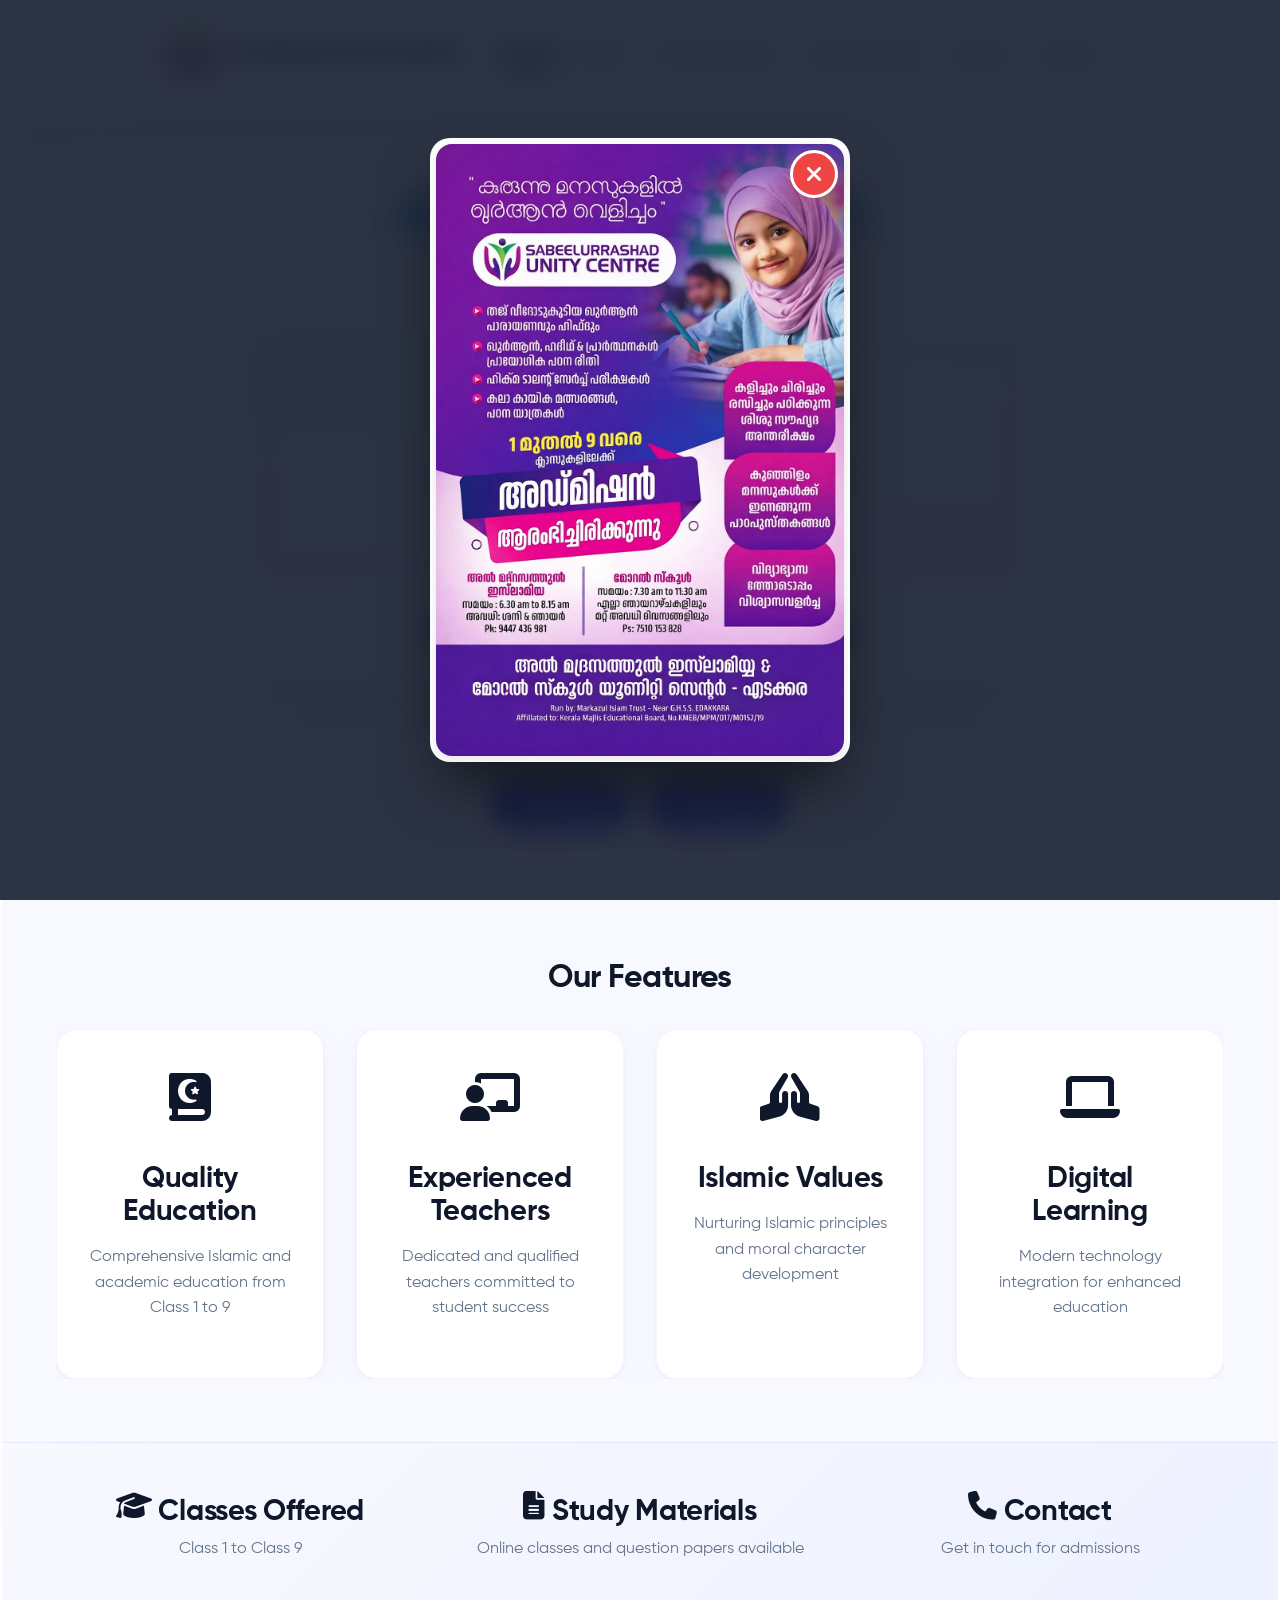
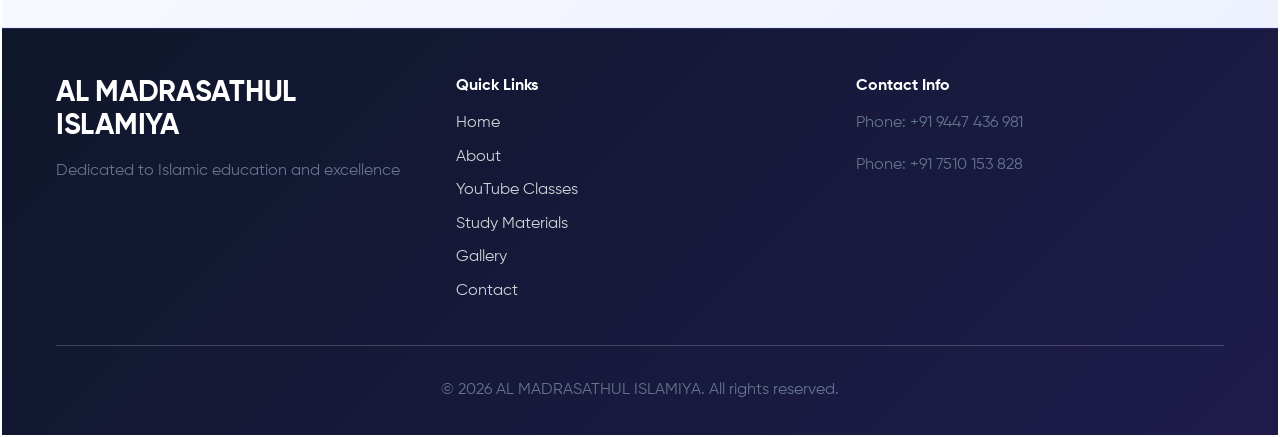
==== commit 38e41c46: "feat: merge YouTube classes into study materials page" ====
--- a/index.html
+++ b/index.html
@@ -1,37 +1,57 @@
 <!DOCTYPE html>
 <html lang="en">
 <head>
-    <link rel="icon" type="image/jpeg" href="favicon.jpg">
     <meta charset="UTF-8">
     <meta name="viewport" content="width=device-width, initial-scale=1.0">
-    <title>AL MADRASATHUL  ISLAMIYA - Home</title>
+
+    <title>AL MADRASATHUL ISLAMIYA - Home</title>
+
+    <meta name="description" content="AL MADRASATHUL ISLAMIYA provides quality Islamic education, classes, and learning resources for students.">
+
+    <!-- Site Name for Google -->
+    <meta property="og:site_name" content="AL MADRASATHUL ISLAMIYA">
+    <meta property="og:title" content="AL MADRASATHUL ISLAMIYA - Home">
+    <meta property="og:description" content="Quality Islamic education and learning resources.">
+
+    <!-- Favicon -->
+    <link rel="icon" type="image/jpeg" href="favicon.jpg">
+
+    <!-- Styles -->
     <link rel="stylesheet" href="styles.css">
+
+    <!-- Google Fonts -->
     <link rel="preconnect" href="https://fonts.googleapis.com">
     <link rel="preconnect" href="https://fonts.gstatic.com" crossorigin>
     <link href="https://fonts.googleapis.com/css2?family=Outfit:wght@300;400;500;600;700;800;900&family=Amiri:ital,wght@0,400;0,700;1,400;1,700&family=Rubik:wght@300;400;500;600;700;800;900&family=Montserrat:wght@300;400;500;600;700;800&family=Poppins:wght@300;400;500;600;700&family=Inter:wght@300;400;500;600;700;800;900&family=Crimson+Text:wght@400;600&family=Lora:wght@400;500;600;700&family=Merriweather:wght@300;400;700;900&family=Source+Sans+Pro:wght@300;400;600;700&family=Roboto+Slab:wght@300;400;500;700&display=swap" rel="stylesheet">
+
+    <!-- Icons -->
     <link rel="stylesheet" href="https://cdnjs.cloudflare.com/ajax/libs/font-awesome/6.4.0/css/all.min.css">
+
+    <!-- Google Verification -->
     <meta name="google-site-verification" content="yFiDtElpRSJpzSXJybsJGQZ-fWKVT8fikaovQvraCV8" />
 </head>
 <body>
     <header>
         <nav class="navbar">
             <div class="nav-container">
-                <div class="nav-logo">
+                <div class="nav-logo logo">
                     <h2><img src="logo.jpg" alt="Logo"> <span class="log-name">AL MADRASATHUL ISLAMIYA</span></h2>
-                   
                 </div>
-                <ul class="nav-menu">
-                    <li><a href="index.html" class="nav-link active">Home</a></li>
-                    <li><a href="about.html" class="nav-link">About</a></li>
-                    <li><a href="study-materials.html" class="nav-link">Study Materials</a></li>
-                    <li><a href="gallery.html" class="nav-link">Gallery</a></li>
-                    <li><a href="contact.html" class="nav-link">Contact</a></li>
-                </ul>
-                <div class="hamburger">
+                <!-- Hamburger icon -->
+                <div class="hamburger" id="hamburger">
                     <span></span>
                     <span></span>
                     <span></span>
                 </div>
+                <!-- Navigation links -->
+                <ul class="nav-menu nav-links" id="navLinks" role="menu" aria-label="Main navigation">
+                    <li><a href="index.html" class="nav-link active" role="menuitem">Home</a></li>
+                    <li><a href="about.html" class="nav-link" role="menuitem">About</a></li>
+                    <li><a href="study-materials.html#youtube-section" class="nav-link" role="menuitem">YouTube Classes</a></li>
+                    <li><a href="study-materials.html" class="nav-link" role="menuitem">Study Materials</a></li>
+                    <li><a href="gallery.html" class="nav-link" role="menuitem">Gallery</a></li>
+                    <li><a href="contact.html" class="nav-link" role="menuitem">Contact</a></li>
+                </ul>
             </div>
         </nav>
     </header>
@@ -119,7 +139,9 @@
                     <ul>
                         <li><a href="index.html">Home</a></li>
                         <li><a href="about.html">About</a></li>
+                        <li><a href="study-materials.html#youtube-section">YouTube Classes</a></li>
                         <li><a href="study-materials.html">Study Materials</a></li>
+                        <li><a href="gallery.html">Gallery</a></li>
                         <li><a href="contact.html">Contact</a></li>
                     </ul>
                 </div>
--- a/styles.css
+++ b/styles.css
@@ -1,3 +1,9 @@
+/* Prevent horizontal scrollbar on mobile */
+html, body {
+    overflow-x: hidden;
+    max-width: 100%;
+}
+
 @import url('https://fonts.googleapis.com/css2?family=Outfit:wght@300;400;500;600;700;800;900&display=swap');
 
 /* Gilroy Font Family */
@@ -8,18 +14,63 @@
     font-style: normal;
 }
 
-/* Medium screens (600px - 768px) */
-@media (max-width: 600px) {
-    .hamburger {
-        display: flex;
-        flex-direction: column;
-        cursor: pointer;
-        padding: 0.4rem;
-        border-radius: 6px;
-        background: rgba(30, 64, 175, 0.15);
-        border: 1px solid rgba(30, 64, 175, 0.25);
-        transition: all 0.3s ease;
-        z-index: 1000;
+/* Ensure mobile nav sits above the dark overlay and receives pointer events so links are clickable */
+.nav-menu {
+    z-index: 10001 !important;
+    pointer-events: auto !important;
+}
+
+.nav-menu * {
+    pointer-events: auto !important;
+}
+
+/* Keep the background overlay below the nav drawer */
+body.nav-open::before {
+    z-index: 10000 !important;
+}
+
+/* Madrasa name - main heading (increased size) */
+.madrasa-name {
+    font-size: 3.8rem;
+    font-weight: 800;
+    letter-spacing: -0.02em;
+    line-height: 1.1;
+    color: var(--text-color);
+    margin-bottom: 1.5rem;
+    white-space: normal;
+    word-wrap: break-word;
+    word-break: break-word;
+}
+
+/* Medium screens (600px - 768px) */
+@media (max-width: 768px) {
+    .madrasa-name {
+        font-size: 2.8rem;
+        white-space: normal;
+        overflow: visible;
+        text-overflow: clip;
+        max-width: 100%;
+        padding: 0 15px;
+        box-sizing: border-box;
+        word-wrap: break-word;
+        word-break: break-word;
+    }
+}
+
+@media (max-width: 600px) {
+    .hamburger {
+        display: flex !important;
+        flex-direction: column;
+        cursor: pointer;
+        padding: 0.4rem;
+        border-radius: 6px;
+        background: rgba(30, 64, 175, 0.15);
+        border: 1px solid rgba(30, 64, 175, 0.25);
+        transition: all 0.3s ease;
+        z-index: 1000;
+        position: relative;
+        visibility: visible;
+        opacity: 1;
     }
 
     .hamburger span {
@@ -39,17 +90,29 @@
 }
 
 /* Medium screens (600px - 768px) */
-@media (max-width: 600px) {
-    .hamburger {
-        display: flex;
-        flex-direction: column;
-        cursor: pointer;
-        padding: 0.4rem;
-        border-radius: 6px;
-        background: rgba(30, 64, 175, 0.15);
-        border: 1px solid rgba(30, 64, 175, 0.25);
-        transition: all 0.3s ease;
-        z-index: 1000;
+    .madrasa-name {
+        font-size: 3.2rem;
+        white-space: nowrap;
+        overflow: hidden;
+        text-overflow: ellipsis;
+        max-width: 100%;
+        padding: 0 15px;
+        box-sizing: border-box;
+    }
+@media (max-width: 600px) {
+    .hamburger {
+        display: flex !important;
+        flex-direction: column;
+        cursor: pointer;
+        padding: 0.4rem;
+        border-radius: 6px;
+        background: rgba(30, 64, 175, 0.15);
+        border: 1px solid rgba(30, 64, 175, 0.25);
+        transition: all 0.3s ease;
+        z-index: 1000;
+        position: relative;
+        visibility: visible;
+        opacity: 1;
     }
 
     .hamburger span {
@@ -69,17 +132,29 @@
 }
 
 /* Medium screens (600px - 768px) */
-@media (max-width: 600px) {
-    .hamburger {
-        display: flex;
-        flex-direction: column;
-        cursor: pointer;
-        padding: 0.4rem;
-        border-radius: 6px;
-        background: rgba(30, 64, 175, 0.15);
-        border: 1px solid rgba(30, 64, 175, 0.25);
-        transition: all 0.3s ease;
-        z-index: 1000;
+    .madrasa-name {
+        font-size: 3.2rem;
+        white-space: nowrap;
+        overflow: hidden;
+        text-overflow: ellipsis;
+        max-width: 100%;
+        padding: 0 15px;
+        box-sizing: border-box;
+    }
+@media (max-width: 600px) {
+    .hamburger {
+        display: flex !important;
+        flex-direction: column;
+        cursor: pointer;
+        padding: 0.4rem;
+        border-radius: 6px;
+        background: rgba(30, 64, 175, 0.15);
+        border: 1px solid rgba(30, 64, 175, 0.25);
+        transition: all 0.3s ease;
+        z-index: 1000;
+        position: relative;
+        visibility: visible;
+        opacity: 1;
     }
 
     .hamburger span {
@@ -99,17 +174,29 @@
 }
 
 /* Medium screens (600px - 768px) */
-@media (max-width: 600px) {
-    .hamburger {
-        display: flex;
-        flex-direction: column;
-        cursor: pointer;
-        padding: 0.4rem;
-        border-radius: 6px;
-        background: rgba(30, 64, 175, 0.15);
-        border: 1px solid rgba(30, 64, 175, 0.25);
-        transition: all 0.3s ease;
-        z-index: 1000;
+    .madrasa-name {
+        font-size: 3.2rem;
+        white-space: nowrap;
+        overflow: hidden;
+        text-overflow: ellipsis;
+        max-width: 100%;
+        padding: 0 15px;
+        box-sizing: border-box;
+    }
+@media (max-width: 600px) {
+    .hamburger {
+        display: flex !important;
+        flex-direction: column;
+        cursor: pointer;
+        padding: 0.4rem;
+        border-radius: 6px;
+        background: rgba(30, 64, 175, 0.15);
+        border: 1px solid rgba(30, 64, 175, 0.25);
+        transition: all 0.3s ease;
+        z-index: 1000;
+        position: relative;
+        visibility: visible;
+        opacity: 1;
     }
 
     .hamburger span {
@@ -124,6 +211,7 @@
 
 /* Reset and Base Styles */
 * {
+    overflow-x: hidden;
     margin: 0;
     padding: 0;
     box-sizing: border-box;
@@ -131,17 +219,29 @@
 }
 
 /* Medium screens (600px - 768px) */
-@media (max-width: 600px) {
-    .hamburger {
-        display: flex;
-        flex-direction: column;
-        cursor: pointer;
-        padding: 0.4rem;
-        border-radius: 6px;
-        background: rgba(30, 64, 175, 0.15);
-        border: 1px solid rgba(30, 64, 175, 0.25);
-        transition: all 0.3s ease;
-        z-index: 1000;
+    .madrasa-name {
+        font-size: 3.2rem;
+        white-space: nowrap;
+        overflow: hidden;
+        text-overflow: ellipsis;
+        max-width: 100%;
+        padding: 0 15px;
+        box-sizing: border-box;
+    }
+@media (max-width: 600px) {
+    .hamburger {
+        display: flex !important;
+        flex-direction: column;
+        cursor: pointer;
+        padding: 0.4rem;
+        border-radius: 6px;
+        background: rgba(30, 64, 175, 0.15);
+        border: 1px solid rgba(30, 64, 175, 0.25);
+        transition: all 0.3s ease;
+        z-index: 1000;
+        position: relative;
+        visibility: visible;
+        opacity: 1;
     }
 
     .hamburger span {
@@ -177,17 +277,29 @@
 }
 
 /* Medium screens (600px - 768px) */
-@media (max-width: 600px) {
-    .hamburger {
-        display: flex;
-        flex-direction: column;
-        cursor: pointer;
-        padding: 0.4rem;
-        border-radius: 6px;
-        background: rgba(30, 64, 175, 0.15);
-        border: 1px solid rgba(30, 64, 175, 0.25);
-        transition: all 0.3s ease;
-        z-index: 1000;
+    .madrasa-name {
+        font-size: 3.2rem;
+        white-space: nowrap;
+        overflow: hidden;
+        text-overflow: ellipsis;
+        max-width: 100%;
+        padding: 0 15px;
+        box-sizing: border-box;
+    }
+@media (max-width: 600px) {
+    .hamburger {
+        display: flex !important;
+        flex-direction: column;
+        cursor: pointer;
+        padding: 0.4rem;
+        border-radius: 6px;
+        background: rgba(30, 64, 175, 0.15);
+        border: 1px solid rgba(30, 64, 175, 0.25);
+        transition: all 0.3s ease;
+        z-index: 1000;
+        position: relative;
+        visibility: visible;
+        opacity: 1;
     }
 
     .hamburger span {
@@ -201,21 +313,34 @@
 
 /* Scroll Animations */
 html {
+    overflow-x: hidden;
     scroll-behavior: smooth;
 }
 
 /* Medium screens (600px - 768px) */
-@media (max-width: 600px) {
-    .hamburger {
-        display: flex;
-        flex-direction: column;
-        cursor: pointer;
-        padding: 0.4rem;
-        border-radius: 6px;
-        background: rgba(30, 64, 175, 0.15);
-        border: 1px solid rgba(30, 64, 175, 0.25);
-        transition: all 0.3s ease;
-        z-index: 1000;
+    .madrasa-name {
+        font-size: 3.2rem;
+        white-space: nowrap;
+        overflow: hidden;
+        text-overflow: ellipsis;
+        max-width: 100%;
+        padding: 0 15px;
+        box-sizing: border-box;
+    }
+@media (max-width: 600px) {
+    .hamburger {
+        display: flex !important;
+        flex-direction: column;
+        cursor: pointer;
+        padding: 0.4rem;
+        border-radius: 6px;
+        background: rgba(30, 64, 175, 0.15);
+        border: 1px solid rgba(30, 64, 175, 0.25);
+        transition: all 0.3s ease;
+        z-index: 1000;
+        position: relative;
+        visibility: visible;
+        opacity: 1;
     }
 
     .hamburger span {
@@ -239,17 +364,29 @@
 }
 
 /* Medium screens (600px - 768px) */
-@media (max-width: 600px) {
-    .hamburger {
-        display: flex;
-        flex-direction: column;
-        cursor: pointer;
-        padding: 0.4rem;
-        border-radius: 6px;
-        background: rgba(30, 64, 175, 0.15);
-        border: 1px solid rgba(30, 64, 175, 0.25);
-        transition: all 0.3s ease;
-        z-index: 1000;
+    .madrasa-name {
+        font-size: 3.2rem;
+        white-space: nowrap;
+        overflow: hidden;
+        text-overflow: ellipsis;
+        max-width: 100%;
+        padding: 0 15px;
+        box-sizing: border-box;
+    }
+@media (max-width: 600px) {
+    .hamburger {
+        display: flex !important;
+        flex-direction: column;
+        cursor: pointer;
+        padding: 0.4rem;
+        border-radius: 6px;
+        background: rgba(30, 64, 175, 0.15);
+        border: 1px solid rgba(30, 64, 175, 0.25);
+        transition: all 0.3s ease;
+        z-index: 1000;
+        position: relative;
+        visibility: visible;
+        opacity: 1;
     }
 
     .hamburger span {
@@ -267,17 +404,29 @@
 }
 
 /* Medium screens (600px - 768px) */
-@media (max-width: 600px) {
-    .hamburger {
-        display: flex;
-        flex-direction: column;
-        cursor: pointer;
-        padding: 0.4rem;
-        border-radius: 6px;
-        background: rgba(30, 64, 175, 0.15);
-        border: 1px solid rgba(30, 64, 175, 0.25);
-        transition: all 0.3s ease;
-        z-index: 1000;
+    .madrasa-name {
+        font-size: 3.2rem;
+        white-space: nowrap;
+        overflow: hidden;
+        text-overflow: ellipsis;
+        max-width: 100%;
+        padding: 0 15px;
+        box-sizing: border-box;
+    }
+@media (max-width: 600px) {
+    .hamburger {
+        display: flex !important;
+        flex-direction: column;
+        cursor: pointer;
+        padding: 0.4rem;
+        border-radius: 6px;
+        background: rgba(30, 64, 175, 0.15);
+        border: 1px solid rgba(30, 64, 175, 0.25);
+        transition: all 0.3s ease;
+        z-index: 1000;
+        position: relative;
+        visibility: visible;
+        opacity: 1;
     }
 
     .hamburger span {
@@ -297,17 +446,29 @@
 }
 
 /* Medium screens (600px - 768px) */
-@media (max-width: 600px) {
-    .hamburger {
-        display: flex;
-        flex-direction: column;
-        cursor: pointer;
-        padding: 0.4rem;
-        border-radius: 6px;
-        background: rgba(30, 64, 175, 0.15);
-        border: 1px solid rgba(30, 64, 175, 0.25);
-        transition: all 0.3s ease;
-        z-index: 1000;
+    .madrasa-name {
+        font-size: 3.2rem;
+        white-space: nowrap;
+        overflow: hidden;
+        text-overflow: ellipsis;
+        max-width: 100%;
+        padding: 0 15px;
+        box-sizing: border-box;
+    }
+@media (max-width: 600px) {
+    .hamburger {
+        display: flex !important;
+        flex-direction: column;
+        cursor: pointer;
+        padding: 0.4rem;
+        border-radius: 6px;
+        background: rgba(30, 64, 175, 0.15);
+        border: 1px solid rgba(30, 64, 175, 0.25);
+        transition: all 0.3s ease;
+        z-index: 1000;
+        position: relative;
+        visibility: visible;
+        opacity: 1;
     }
 
     .hamburger span {
@@ -332,17 +493,29 @@
 }
 
 /* Medium screens (600px - 768px) */
-@media (max-width: 600px) {
-    .hamburger {
-        display: flex;
-        flex-direction: column;
-        cursor: pointer;
-        padding: 0.4rem;
-        border-radius: 6px;
-        background: rgba(30, 64, 175, 0.15);
-        border: 1px solid rgba(30, 64, 175, 0.25);
-        transition: all 0.3s ease;
-        z-index: 1000;
+    .madrasa-name {
+        font-size: 3.2rem;
+        white-space: nowrap;
+        overflow: hidden;
+        text-overflow: ellipsis;
+        max-width: 100%;
+        padding: 0 15px;
+        box-sizing: border-box;
+    }
+@media (max-width: 600px) {
+    .hamburger {
+        display: flex !important;
+        flex-direction: column;
+        cursor: pointer;
+        padding: 0.4rem;
+        border-radius: 6px;
+        background: rgba(30, 64, 175, 0.15);
+        border: 1px solid rgba(30, 64, 175, 0.25);
+        transition: all 0.3s ease;
+        z-index: 1000;
+        position: relative;
+        visibility: visible;
+        opacity: 1;
     }
 
     .hamburger span {
@@ -362,17 +535,29 @@
 }
 
 /* Medium screens (600px - 768px) */
-@media (max-width: 600px) {
-    .hamburger {
-        display: flex;
-        flex-direction: column;
-        cursor: pointer;
-        padding: 0.4rem;
-        border-radius: 6px;
-        background: rgba(30, 64, 175, 0.15);
-        border: 1px solid rgba(30, 64, 175, 0.25);
-        transition: all 0.3s ease;
-        z-index: 1000;
+    .madrasa-name {
+        font-size: 3.2rem;
+        white-space: nowrap;
+        overflow: hidden;
+        text-overflow: ellipsis;
+        max-width: 100%;
+        padding: 0 15px;
+        box-sizing: border-box;
+    }
+@media (max-width: 600px) {
+    .hamburger {
+        display: flex !important;
+        flex-direction: column;
+        cursor: pointer;
+        padding: 0.4rem;
+        border-radius: 6px;
+        background: rgba(30, 64, 175, 0.15);
+        border: 1px solid rgba(30, 64, 175, 0.25);
+        transition: all 0.3s ease;
+        z-index: 1000;
+        position: relative;
+        visibility: visible;
+        opacity: 1;
     }
 
     .hamburger span {
@@ -390,17 +575,29 @@
 }
 
 /* Medium screens (600px - 768px) */
-@media (max-width: 600px) {
-    .hamburger {
-        display: flex;
-        flex-direction: column;
-        cursor: pointer;
-        padding: 0.4rem;
-        border-radius: 6px;
-        background: rgba(30, 64, 175, 0.15);
-        border: 1px solid rgba(30, 64, 175, 0.25);
-        transition: all 0.3s ease;
-        z-index: 1000;
+    .madrasa-name {
+        font-size: 3.2rem;
+        white-space: nowrap;
+        overflow: hidden;
+        text-overflow: ellipsis;
+        max-width: 100%;
+        padding: 0 15px;
+        box-sizing: border-box;
+    }
+@media (max-width: 600px) {
+    .hamburger {
+        display: flex !important;
+        flex-direction: column;
+        cursor: pointer;
+        padding: 0.4rem;
+        border-radius: 6px;
+        background: rgba(30, 64, 175, 0.15);
+        border: 1px solid rgba(30, 64, 175, 0.25);
+        transition: all 0.3s ease;
+        z-index: 1000;
+        position: relative;
+        visibility: visible;
+        opacity: 1;
     }
 
     .hamburger span {
@@ -420,17 +617,29 @@
 }
 
 /* Medium screens (600px - 768px) */
-@media (max-width: 600px) {
-    .hamburger {
-        display: flex;
-        flex-direction: column;
-        cursor: pointer;
-        padding: 0.4rem;
-        border-radius: 6px;
-        background: rgba(30, 64, 175, 0.15);
-        border: 1px solid rgba(30, 64, 175, 0.25);
-        transition: all 0.3s ease;
-        z-index: 1000;
+    .madrasa-name {
+        font-size: 3.2rem;
+        white-space: nowrap;
+        overflow: hidden;
+        text-overflow: ellipsis;
+        max-width: 100%;
+        padding: 0 15px;
+        box-sizing: border-box;
+    }
+@media (max-width: 600px) {
+    .hamburger {
+        display: flex !important;
+        flex-direction: column;
+        cursor: pointer;
+        padding: 0.4rem;
+        border-radius: 6px;
+        background: rgba(30, 64, 175, 0.15);
+        border: 1px solid rgba(30, 64, 175, 0.25);
+        transition: all 0.3s ease;
+        z-index: 1000;
+        position: relative;
+        visibility: visible;
+        opacity: 1;
     }
 
     .hamburger span {
@@ -448,17 +657,29 @@
 }
 
 /* Medium screens (600px - 768px) */
-@media (max-width: 600px) {
-    .hamburger {
-        display: flex;
-        flex-direction: column;
-        cursor: pointer;
-        padding: 0.4rem;
-        border-radius: 6px;
-        background: rgba(30, 64, 175, 0.15);
-        border: 1px solid rgba(30, 64, 175, 0.25);
-        transition: all 0.3s ease;
-        z-index: 1000;
+    .madrasa-name {
+        font-size: 3.2rem;
+        white-space: nowrap;
+        overflow: hidden;
+        text-overflow: ellipsis;
+        max-width: 100%;
+        padding: 0 15px;
+        box-sizing: border-box;
+    }
+@media (max-width: 600px) {
+    .hamburger {
+        display: flex !important;
+        flex-direction: column;
+        cursor: pointer;
+        padding: 0.4rem;
+        border-radius: 6px;
+        background: rgba(30, 64, 175, 0.15);
+        border: 1px solid rgba(30, 64, 175, 0.25);
+        transition: all 0.3s ease;
+        z-index: 1000;
+        position: relative;
+        visibility: visible;
+        opacity: 1;
     }
 
     .hamburger span {
@@ -478,17 +699,29 @@
 }
 
 /* Medium screens (600px - 768px) */
-@media (max-width: 600px) {
-    .hamburger {
-        display: flex;
-        flex-direction: column;
-        cursor: pointer;
-        padding: 0.4rem;
-        border-radius: 6px;
-        background: rgba(30, 64, 175, 0.15);
-        border: 1px solid rgba(30, 64, 175, 0.25);
-        transition: all 0.3s ease;
-        z-index: 1000;
+    .madrasa-name {
+        font-size: 3.2rem;
+        white-space: nowrap;
+        overflow: hidden;
+        text-overflow: ellipsis;
+        max-width: 100%;
+        padding: 0 15px;
+        box-sizing: border-box;
+    }
+@media (max-width: 600px) {
+    .hamburger {
+        display: flex !important;
+        flex-direction: column;
+        cursor: pointer;
+        padding: 0.4rem;
+        border-radius: 6px;
+        background: rgba(30, 64, 175, 0.15);
+        border: 1px solid rgba(30, 64, 175, 0.25);
+        transition: all 0.3s ease;
+        z-index: 1000;
+        position: relative;
+        visibility: visible;
+        opacity: 1;
     }
 
     .hamburger span {
@@ -506,17 +739,29 @@
 }
 
 /* Medium screens (600px - 768px) */
-@media (max-width: 600px) {
-    .hamburger {
-        display: flex;
-        flex-direction: column;
-        cursor: pointer;
-        padding: 0.4rem;
-        border-radius: 6px;
-        background: rgba(30, 64, 175, 0.15);
-        border: 1px solid rgba(30, 64, 175, 0.25);
-        transition: all 0.3s ease;
-        z-index: 1000;
+    .madrasa-name {
+        font-size: 3.2rem;
+        white-space: nowrap;
+        overflow: hidden;
+        text-overflow: ellipsis;
+        max-width: 100%;
+        padding: 0 15px;
+        box-sizing: border-box;
+    }
+@media (max-width: 600px) {
+    .hamburger {
+        display: flex !important;
+        flex-direction: column;
+        cursor: pointer;
+        padding: 0.4rem;
+        border-radius: 6px;
+        background: rgba(30, 64, 175, 0.15);
+        border: 1px solid rgba(30, 64, 175, 0.25);
+        transition: all 0.3s ease;
+        z-index: 1000;
+        position: relative;
+        visibility: visible;
+        opacity: 1;
     }
 
     .hamburger span {
@@ -536,17 +781,29 @@
 }
 
 /* Medium screens (600px - 768px) */
-@media (max-width: 600px) {
-    .hamburger {
-        display: flex;
-        flex-direction: column;
-        cursor: pointer;
-        padding: 0.4rem;
-        border-radius: 6px;
-        background: rgba(30, 64, 175, 0.15);
-        border: 1px solid rgba(30, 64, 175, 0.25);
-        transition: all 0.3s ease;
-        z-index: 1000;
+    .madrasa-name {
+        font-size: 3.2rem;
+        white-space: nowrap;
+        overflow: hidden;
+        text-overflow: ellipsis;
+        max-width: 100%;
+        padding: 0 15px;
+        box-sizing: border-box;
+    }
+@media (max-width: 600px) {
+    .hamburger {
+        display: flex !important;
+        flex-direction: column;
+        cursor: pointer;
+        padding: 0.4rem;
+        border-radius: 6px;
+        background: rgba(30, 64, 175, 0.15);
+        border: 1px solid rgba(30, 64, 175, 0.25);
+        transition: all 0.3s ease;
+        z-index: 1000;
+        position: relative;
+        visibility: visible;
+        opacity: 1;
     }
 
     .hamburger span {
@@ -564,17 +821,29 @@
 }
 
 /* Medium screens (600px - 768px) */
-@media (max-width: 600px) {
-    .hamburger {
-        display: flex;
-        flex-direction: column;
-        cursor: pointer;
-        padding: 0.4rem;
-        border-radius: 6px;
-        background: rgba(30, 64, 175, 0.15);
-        border: 1px solid rgba(30, 64, 175, 0.25);
-        transition: all 0.3s ease;
-        z-index: 1000;
+    .madrasa-name {
+        font-size: 3.2rem;
+        white-space: nowrap;
+        overflow: hidden;
+        text-overflow: ellipsis;
+        max-width: 100%;
+        padding: 0 15px;
+        box-sizing: border-box;
+    }
+@media (max-width: 600px) {
+    .hamburger {
+        display: flex !important;
+        flex-direction: column;
+        cursor: pointer;
+        padding: 0.4rem;
+        border-radius: 6px;
+        background: rgba(30, 64, 175, 0.15);
+        border: 1px solid rgba(30, 64, 175, 0.25);
+        transition: all 0.3s ease;
+        z-index: 1000;
+        position: relative;
+        visibility: visible;
+        opacity: 1;
     }
 
     .hamburger span {
@@ -592,17 +861,29 @@
 }
 
 /* Medium screens (600px - 768px) */
-@media (max-width: 600px) {
-    .hamburger {
-        display: flex;
-        flex-direction: column;
-        cursor: pointer;
-        padding: 0.4rem;
-        border-radius: 6px;
-        background: rgba(30, 64, 175, 0.15);
-        border: 1px solid rgba(30, 64, 175, 0.25);
-        transition: all 0.3s ease;
-        z-index: 1000;
+    .madrasa-name {
+        font-size: 3.2rem;
+        white-space: nowrap;
+        overflow: hidden;
+        text-overflow: ellipsis;
+        max-width: 100%;
+        padding: 0 15px;
+        box-sizing: border-box;
+    }
+@media (max-width: 600px) {
+    .hamburger {
+        display: flex !important;
+        flex-direction: column;
+        cursor: pointer;
+        padding: 0.4rem;
+        border-radius: 6px;
+        background: rgba(30, 64, 175, 0.15);
+        border: 1px solid rgba(30, 64, 175, 0.25);
+        transition: all 0.3s ease;
+        z-index: 1000;
+        position: relative;
+        visibility: visible;
+        opacity: 1;
     }
 
     .hamburger span {
@@ -619,17 +900,29 @@
 }
 
 /* Medium screens (600px - 768px) */
-@media (max-width: 600px) {
-    .hamburger {
-        display: flex;
-        flex-direction: column;
-        cursor: pointer;
-        padding: 0.4rem;
-        border-radius: 6px;
-        background: rgba(30, 64, 175, 0.15);
-        border: 1px solid rgba(30, 64, 175, 0.25);
-        transition: all 0.3s ease;
-        z-index: 1000;
+    .madrasa-name {
+        font-size: 3.2rem;
+        white-space: nowrap;
+        overflow: hidden;
+        text-overflow: ellipsis;
+        max-width: 100%;
+        padding: 0 15px;
+        box-sizing: border-box;
+    }
+@media (max-width: 600px) {
+    .hamburger {
+        display: flex !important;
+        flex-direction: column;
+        cursor: pointer;
+        padding: 0.4rem;
+        border-radius: 6px;
+        background: rgba(30, 64, 175, 0.15);
+        border: 1px solid rgba(30, 64, 175, 0.25);
+        transition: all 0.3s ease;
+        z-index: 1000;
+        position: relative;
+        visibility: visible;
+        opacity: 1;
     }
 
     .hamburger span {
@@ -646,17 +939,29 @@
 }
 
 /* Medium screens (600px - 768px) */
-@media (max-width: 600px) {
-    .hamburger {
-        display: flex;
-        flex-direction: column;
-        cursor: pointer;
-        padding: 0.4rem;
-        border-radius: 6px;
-        background: rgba(30, 64, 175, 0.15);
-        border: 1px solid rgba(30, 64, 175, 0.25);
-        transition: all 0.3s ease;
-        z-index: 1000;
+    .madrasa-name {
+        font-size: 3.2rem;
+        white-space: nowrap;
+        overflow: hidden;
+        text-overflow: ellipsis;
+        max-width: 100%;
+        padding: 0 15px;
+        box-sizing: border-box;
+    }
+@media (max-width: 600px) {
+    .hamburger {
+        display: flex !important;
+        flex-direction: column;
+        cursor: pointer;
+        padding: 0.4rem;
+        border-radius: 6px;
+        background: rgba(30, 64, 175, 0.15);
+        border: 1px solid rgba(30, 64, 175, 0.25);
+        transition: all 0.3s ease;
+        z-index: 1000;
+        position: relative;
+        visibility: visible;
+        opacity: 1;
     }
 
     .hamburger span {
@@ -673,17 +978,29 @@
 }
 
 /* Medium screens (600px - 768px) */
-@media (max-width: 600px) {
-    .hamburger {
-        display: flex;
-        flex-direction: column;
-        cursor: pointer;
-        padding: 0.4rem;
-        border-radius: 6px;
-        background: rgba(30, 64, 175, 0.15);
-        border: 1px solid rgba(30, 64, 175, 0.25);
-        transition: all 0.3s ease;
-        z-index: 1000;
+    .madrasa-name {
+        font-size: 3.2rem;
+        white-space: nowrap;
+        overflow: hidden;
+        text-overflow: ellipsis;
+        max-width: 100%;
+        padding: 0 15px;
+        box-sizing: border-box;
+    }
+@media (max-width: 600px) {
+    .hamburger {
+        display: flex !important;
+        flex-direction: column;
+        cursor: pointer;
+        padding: 0.4rem;
+        border-radius: 6px;
+        background: rgba(30, 64, 175, 0.15);
+        border: 1px solid rgba(30, 64, 175, 0.25);
+        transition: all 0.3s ease;
+        z-index: 1000;
+        position: relative;
+        visibility: visible;
+        opacity: 1;
     }
 
     .hamburger span {
@@ -700,17 +1017,29 @@
 }
 
 /* Medium screens (600px - 768px) */
-@media (max-width: 600px) {
-    .hamburger {
-        display: flex;
-        flex-direction: column;
-        cursor: pointer;
-        padding: 0.4rem;
-        border-radius: 6px;
-        background: rgba(30, 64, 175, 0.15);
-        border: 1px solid rgba(30, 64, 175, 0.25);
-        transition: all 0.3s ease;
-        z-index: 1000;
+    .madrasa-name {
+        font-size: 3.2rem;
+        white-space: nowrap;
+        overflow: hidden;
+        text-overflow: ellipsis;
+        max-width: 100%;
+        padding: 0 15px;
+        box-sizing: border-box;
+    }
+@media (max-width: 600px) {
+    .hamburger {
+        display: flex !important;
+        flex-direction: column;
+        cursor: pointer;
+        padding: 0.4rem;
+        border-radius: 6px;
+        background: rgba(30, 64, 175, 0.15);
+        border: 1px solid rgba(30, 64, 175, 0.25);
+        transition: all 0.3s ease;
+        z-index: 1000;
+        position: relative;
+        visibility: visible;
+        opacity: 1;
     }
 
     .hamburger span {
@@ -727,17 +1056,29 @@
 }
 
 /* Medium screens (600px - 768px) */
-@media (max-width: 600px) {
-    .hamburger {
-        display: flex;
-        flex-direction: column;
-        cursor: pointer;
-        padding: 0.4rem;
-        border-radius: 6px;
-        background: rgba(30, 64, 175, 0.15);
-        border: 1px solid rgba(30, 64, 175, 0.25);
-        transition: all 0.3s ease;
-        z-index: 1000;
+    .madrasa-name {
+        font-size: 3.2rem;
+        white-space: nowrap;
+        overflow: hidden;
+        text-overflow: ellipsis;
+        max-width: 100%;
+        padding: 0 15px;
+        box-sizing: border-box;
+    }
+@media (max-width: 600px) {
+    .hamburger {
+        display: flex !important;
+        flex-direction: column;
+        cursor: pointer;
+        padding: 0.4rem;
+        border-radius: 6px;
+        background: rgba(30, 64, 175, 0.15);
+        border: 1px solid rgba(30, 64, 175, 0.25);
+        transition: all 0.3s ease;
+        z-index: 1000;
+        position: relative;
+        visibility: visible;
+        opacity: 1;
     }
 
     .hamburger span {
@@ -750,6 +1091,7 @@
 }
 
 body {
+    overflow-x: hidden;
     font-family: 'Gilroy', 'Outfit', 'Inter', 'Source Sans Pro', sans-serif;
     line-height: 1.6;
     color: var(--text-color);
@@ -762,17 +1104,29 @@
 }
 
 /* Medium screens (600px - 768px) */
-@media (max-width: 600px) {
-    .hamburger {
-        display: flex;
-        flex-direction: column;
-        cursor: pointer;
-        padding: 0.4rem;
-        border-radius: 6px;
-        background: rgba(30, 64, 175, 0.15);
-        border: 1px solid rgba(30, 64, 175, 0.25);
-        transition: all 0.3s ease;
-        z-index: 1000;
+    .madrasa-name {
+        font-size: 3.2rem;
+        white-space: nowrap;
+        overflow: hidden;
+        text-overflow: ellipsis;
+        max-width: 100%;
+        padding: 0 15px;
+        box-sizing: border-box;
+    }
+@media (max-width: 600px) {
+    .hamburger {
+        display: flex !important;
+        flex-direction: column;
+        cursor: pointer;
+        padding: 0.4rem;
+        border-radius: 6px;
+        background: rgba(30, 64, 175, 0.15);
+        border: 1px solid rgba(30, 64, 175, 0.25);
+        transition: all 0.3s ease;
+        z-index: 1000;
+        position: relative;
+        visibility: visible;
+        opacity: 1;
     }
 
     .hamburger span {
@@ -789,17 +1143,29 @@
 }
 
 /* Medium screens (600px - 768px) */
-@media (max-width: 600px) {
-    .hamburger {
-        display: flex;
-        flex-direction: column;
-        cursor: pointer;
-        padding: 0.4rem;
-        border-radius: 6px;
-        background: rgba(30, 64, 175, 0.15);
-        border: 1px solid rgba(30, 64, 175, 0.25);
-        transition: all 0.3s ease;
-        z-index: 1000;
+    .madrasa-name {
+        font-size: 3.2rem;
+        white-space: nowrap;
+        overflow: hidden;
+        text-overflow: ellipsis;
+        max-width: 100%;
+        padding: 0 15px;
+        box-sizing: border-box;
+    }
+@media (max-width: 600px) {
+    .hamburger {
+        display: flex !important;
+        flex-direction: column;
+        cursor: pointer;
+        padding: 0.4rem;
+        border-radius: 6px;
+        background: rgba(30, 64, 175, 0.15);
+        border: 1px solid rgba(30, 64, 175, 0.25);
+        transition: all 0.3s ease;
+        z-index: 1000;
+        position: relative;
+        visibility: visible;
+        opacity: 1;
     }
 
     .hamburger span {
@@ -819,17 +1185,29 @@
 }
 
 /* Medium screens (600px - 768px) */
-@media (max-width: 600px) {
-    .hamburger {
-        display: flex;
-        flex-direction: column;
-        cursor: pointer;
-        padding: 0.4rem;
-        border-radius: 6px;
-        background: rgba(30, 64, 175, 0.15);
-        border: 1px solid rgba(30, 64, 175, 0.25);
-        transition: all 0.3s ease;
-        z-index: 1000;
+    .madrasa-name {
+        font-size: 3.2rem;
+        white-space: nowrap;
+        overflow: hidden;
+        text-overflow: ellipsis;
+        max-width: 100%;
+        padding: 0 15px;
+        box-sizing: border-box;
+    }
+@media (max-width: 600px) {
+    .hamburger {
+        display: flex !important;
+        flex-direction: column;
+        cursor: pointer;
+        padding: 0.4rem;
+        border-radius: 6px;
+        background: rgba(30, 64, 175, 0.15);
+        border: 1px solid rgba(30, 64, 175, 0.25);
+        transition: all 0.3s ease;
+        z-index: 1000;
+        position: relative;
+        visibility: visible;
+        opacity: 1;
     }
 
     .hamburger span {
@@ -847,17 +1225,29 @@
 }
 
 /* Medium screens (600px - 768px) */
-@media (max-width: 600px) {
-    .hamburger {
-        display: flex;
-        flex-direction: column;
-        cursor: pointer;
-        padding: 0.4rem;
-        border-radius: 6px;
-        background: rgba(30, 64, 175, 0.15);
-        border: 1px solid rgba(30, 64, 175, 0.25);
-        transition: all 0.3s ease;
-        z-index: 1000;
+    .madrasa-name {
+        font-size: 3.2rem;
+        white-space: nowrap;
+        overflow: hidden;
+        text-overflow: ellipsis;
+        max-width: 100%;
+        padding: 0 15px;
+        box-sizing: border-box;
+    }
+@media (max-width: 600px) {
+    .hamburger {
+        display: flex !important;
+        flex-direction: column;
+        cursor: pointer;
+        padding: 0.4rem;
+        border-radius: 6px;
+        background: rgba(30, 64, 175, 0.15);
+        border: 1px solid rgba(30, 64, 175, 0.25);
+        transition: all 0.3s ease;
+        z-index: 1000;
+        position: relative;
+        visibility: visible;
+        opacity: 1;
     }
 
     .hamburger span {
@@ -884,17 +1274,29 @@
 }
 
 /* Medium screens (600px - 768px) */
-@media (max-width: 600px) {
-    .hamburger {
-        display: flex;
-        flex-direction: column;
-        cursor: pointer;
-        padding: 0.4rem;
-        border-radius: 6px;
-        background: rgba(30, 64, 175, 0.15);
-        border: 1px solid rgba(30, 64, 175, 0.25);
-        transition: all 0.3s ease;
-        z-index: 1000;
+    .madrasa-name {
+        font-size: 3.2rem;
+        white-space: nowrap;
+        overflow: hidden;
+        text-overflow: ellipsis;
+        max-width: 100%;
+        padding: 0 15px;
+        box-sizing: border-box;
+    }
+@media (max-width: 600px) {
+    .hamburger {
+        display: flex !important;
+        flex-direction: column;
+        cursor: pointer;
+        padding: 0.4rem;
+        border-radius: 6px;
+        background: rgba(30, 64, 175, 0.15);
+        border: 1px solid rgba(30, 64, 175, 0.25);
+        transition: all 0.3s ease;
+        z-index: 1000;
+        position: relative;
+        visibility: visible;
+        opacity: 1;
     }
 
     .hamburger span {
@@ -915,17 +1317,29 @@
 }
 
 /* Medium screens (600px - 768px) */
-@media (max-width: 600px) {
-    .hamburger {
-        display: flex;
-        flex-direction: column;
-        cursor: pointer;
-        padding: 0.4rem;
-        border-radius: 6px;
-        background: rgba(30, 64, 175, 0.15);
-        border: 1px solid rgba(30, 64, 175, 0.25);
-        transition: all 0.3s ease;
-        z-index: 1000;
+    .madrasa-name {
+        font-size: 3.2rem;
+        white-space: nowrap;
+        overflow: hidden;
+        text-overflow: ellipsis;
+        max-width: 100%;
+        padding: 0 15px;
+        box-sizing: border-box;
+    }
+@media (max-width: 600px) {
+    .hamburger {
+        display: flex !important;
+        flex-direction: column;
+        cursor: pointer;
+        padding: 0.4rem;
+        border-radius: 6px;
+        background: rgba(30, 64, 175, 0.15);
+        border: 1px solid rgba(30, 64, 175, 0.25);
+        transition: all 0.3s ease;
+        z-index: 1000;
+        position: relative;
+        visibility: visible;
+        opacity: 1;
     }
 
     .hamburger span {
@@ -950,17 +1364,29 @@
 }
 
 /* Medium screens (600px - 768px) */
-@media (max-width: 600px) {
-    .hamburger {
-        display: flex;
-        flex-direction: column;
-        cursor: pointer;
-        padding: 0.4rem;
-        border-radius: 6px;
-        background: rgba(30, 64, 175, 0.15);
-        border: 1px solid rgba(30, 64, 175, 0.25);
-        transition: all 0.3s ease;
-        z-index: 1000;
+    .madrasa-name {
+        font-size: 3.2rem;
+        white-space: nowrap;
+        overflow: hidden;
+        text-overflow: ellipsis;
+        max-width: 100%;
+        padding: 0 15px;
+        box-sizing: border-box;
+    }
+@media (max-width: 600px) {
+    .hamburger {
+        display: flex !important;
+        flex-direction: column;
+        cursor: pointer;
+        padding: 0.4rem;
+        border-radius: 6px;
+        background: rgba(30, 64, 175, 0.15);
+        border: 1px solid rgba(30, 64, 175, 0.25);
+        transition: all 0.3s ease;
+        z-index: 1000;
+        position: relative;
+        visibility: visible;
+        opacity: 1;
     }
 
     .hamburger span {
@@ -981,17 +1407,29 @@
 }
 
 /* Medium screens (600px - 768px) */
-@media (max-width: 600px) {
-    .hamburger {
-        display: flex;
-        flex-direction: column;
-        cursor: pointer;
-        padding: 0.4rem;
-        border-radius: 6px;
-        background: rgba(30, 64, 175, 0.15);
-        border: 1px solid rgba(30, 64, 175, 0.25);
-        transition: all 0.3s ease;
-        z-index: 1000;
+    .madrasa-name {
+        font-size: 3.2rem;
+        white-space: nowrap;
+        overflow: hidden;
+        text-overflow: ellipsis;
+        max-width: 100%;
+        padding: 0 15px;
+        box-sizing: border-box;
+    }
+@media (max-width: 600px) {
+    .hamburger {
+        display: flex !important;
+        flex-direction: column;
+        cursor: pointer;
+        padding: 0.4rem;
+        border-radius: 6px;
+        background: rgba(30, 64, 175, 0.15);
+        border: 1px solid rgba(30, 64, 175, 0.25);
+        transition: all 0.3s ease;
+        z-index: 1000;
+        position: relative;
+        visibility: visible;
+        opacity: 1;
     }
 
     .hamburger span {
@@ -1012,17 +1450,29 @@
 }
 
 /* Medium screens (600px - 768px) */
-@media (max-width: 600px) {
-    .hamburger {
-        display: flex;
-        flex-direction: column;
-        cursor: pointer;
-        padding: 0.4rem;
-        border-radius: 6px;
-        background: rgba(30, 64, 175, 0.15);
-        border: 1px solid rgba(30, 64, 175, 0.25);
-        transition: all 0.3s ease;
-        z-index: 1000;
+    .madrasa-name {
+        font-size: 3.2rem;
+        white-space: nowrap;
+        overflow: hidden;
+        text-overflow: ellipsis;
+        max-width: 100%;
+        padding: 0 15px;
+        box-sizing: border-box;
+    }
+@media (max-width: 600px) {
+    .hamburger {
+        display: flex !important;
+        flex-direction: column;
+        cursor: pointer;
+        padding: 0.4rem;
+        border-radius: 6px;
+        background: rgba(30, 64, 175, 0.15);
+        border: 1px solid rgba(30, 64, 175, 0.25);
+        transition: all 0.3s ease;
+        z-index: 1000;
+        position: relative;
+        visibility: visible;
+        opacity: 1;
     }
 
     .hamburger span {
@@ -1035,23 +1485,36 @@
 }
 
 .container {
+    overflow-x: hidden;
     max-width: 1200px;
     margin: 0 auto;
     padding: 0 1rem;
 }
 
 /* Medium screens (600px - 768px) */
-@media (max-width: 600px) {
-    .hamburger {
-        display: flex;
-        flex-direction: column;
-        cursor: pointer;
-        padding: 0.4rem;
-        border-radius: 6px;
-        background: rgba(30, 64, 175, 0.15);
-        border: 1px solid rgba(30, 64, 175, 0.25);
-        transition: all 0.3s ease;
-        z-index: 1000;
+    .madrasa-name {
+        font-size: 3.2rem;
+        white-space: nowrap;
+        overflow: hidden;
+        text-overflow: ellipsis;
+        max-width: 100%;
+        padding: 0 15px;
+        box-sizing: border-box;
+    }
+@media (max-width: 600px) {
+    .hamburger {
+        display: flex !important;
+        flex-direction: column;
+        cursor: pointer;
+        padding: 0.4rem;
+        border-radius: 6px;
+        background: rgba(30, 64, 175, 0.15);
+        border: 1px solid rgba(30, 64, 175, 0.25);
+        transition: all 0.3s ease;
+        z-index: 1000;
+        position: relative;
+        visibility: visible;
+        opacity: 1;
     }
 
     .hamburger span {
@@ -1075,17 +1538,29 @@
 }
 
 /* Medium screens (600px - 768px) */
-@media (max-width: 600px) {
-    .hamburger {
-        display: flex;
-        flex-direction: column;
-        cursor: pointer;
-        padding: 0.4rem;
-        border-radius: 6px;
-        background: rgba(30, 64, 175, 0.15);
-        border: 1px solid rgba(30, 64, 175, 0.25);
-        transition: all 0.3s ease;
-        z-index: 1000;
+    .madrasa-name {
+        font-size: 3.2rem;
+        white-space: nowrap;
+        overflow: hidden;
+        text-overflow: ellipsis;
+        max-width: 100%;
+        padding: 0 15px;
+        box-sizing: border-box;
+    }
+@media (max-width: 600px) {
+    .hamburger {
+        display: flex !important;
+        flex-direction: column;
+        cursor: pointer;
+        padding: 0.4rem;
+        border-radius: 6px;
+        background: rgba(30, 64, 175, 0.15);
+        border: 1px solid rgba(30, 64, 175, 0.25);
+        transition: all 0.3s ease;
+        z-index: 1000;
+        position: relative;
+        visibility: visible;
+        opacity: 1;
     }
 
     .hamburger span {
@@ -1104,17 +1579,29 @@
 }
 
 /* Medium screens (600px - 768px) */
-@media (max-width: 600px) {
-    .hamburger {
-        display: flex;
-        flex-direction: column;
-        cursor: pointer;
-        padding: 0.4rem;
-        border-radius: 6px;
-        background: rgba(30, 64, 175, 0.15);
-        border: 1px solid rgba(30, 64, 175, 0.25);
-        transition: all 0.3s ease;
-        z-index: 1000;
+    .madrasa-name {
+        font-size: 3.2rem;
+        white-space: nowrap;
+        overflow: hidden;
+        text-overflow: ellipsis;
+        max-width: 100%;
+        padding: 0 15px;
+        box-sizing: border-box;
+    }
+@media (max-width: 600px) {
+    .hamburger {
+        display: flex !important;
+        flex-direction: column;
+        cursor: pointer;
+        padding: 0.4rem;
+        border-radius: 6px;
+        background: rgba(30, 64, 175, 0.15);
+        border: 1px solid rgba(30, 64, 175, 0.25);
+        transition: all 0.3s ease;
+        z-index: 1000;
+        position: relative;
+        visibility: visible;
+        opacity: 1;
     }
 
     .hamburger span {
@@ -1133,17 +1620,29 @@
 }
 
 /* Medium screens (600px - 768px) */
-@media (max-width: 600px) {
-    .hamburger {
-        display: flex;
-        flex-direction: column;
-        cursor: pointer;
-        padding: 0.4rem;
-        border-radius: 6px;
-        background: rgba(30, 64, 175, 0.15);
-        border: 1px solid rgba(30, 64, 175, 0.25);
-        transition: all 0.3s ease;
-        z-index: 1000;
+    .madrasa-name {
+        font-size: 3.2rem;
+        white-space: nowrap;
+        overflow: hidden;
+        text-overflow: ellipsis;
+        max-width: 100%;
+        padding: 0 15px;
+        box-sizing: border-box;
+    }
+@media (max-width: 600px) {
+    .hamburger {
+        display: flex !important;
+        flex-direction: column;
+        cursor: pointer;
+        padding: 0.4rem;
+        border-radius: 6px;
+        background: rgba(30, 64, 175, 0.15);
+        border: 1px solid rgba(30, 64, 175, 0.25);
+        transition: all 0.3s ease;
+        z-index: 1000;
+        position: relative;
+        visibility: visible;
+        opacity: 1;
     }
 
     .hamburger span {
@@ -1162,17 +1661,29 @@
 }
 
 /* Medium screens (600px - 768px) */
-@media (max-width: 600px) {
-    .hamburger {
-        display: flex;
-        flex-direction: column;
-        cursor: pointer;
-        padding: 0.4rem;
-        border-radius: 6px;
-        background: rgba(30, 64, 175, 0.15);
-        border: 1px solid rgba(30, 64, 175, 0.25);
-        transition: all 0.3s ease;
-        z-index: 1000;
+    .madrasa-name {
+        font-size: 3.2rem;
+        white-space: nowrap;
+        overflow: hidden;
+        text-overflow: ellipsis;
+        max-width: 100%;
+        padding: 0 15px;
+        box-sizing: border-box;
+    }
+@media (max-width: 600px) {
+    .hamburger {
+        display: flex !important;
+        flex-direction: column;
+        cursor: pointer;
+        padding: 0.4rem;
+        border-radius: 6px;
+        background: rgba(30, 64, 175, 0.15);
+        border: 1px solid rgba(30, 64, 175, 0.25);
+        transition: all 0.3s ease;
+        z-index: 1000;
+        position: relative;
+        visibility: visible;
+        opacity: 1;
     }
 
     .hamburger span {
@@ -1190,17 +1701,29 @@
 }
 
 /* Medium screens (600px - 768px) */
-@media (max-width: 600px) {
-    .hamburger {
-        display: flex;
-        flex-direction: column;
-        cursor: pointer;
-        padding: 0.4rem;
-        border-radius: 6px;
-        background: rgba(30, 64, 175, 0.15);
-        border: 1px solid rgba(30, 64, 175, 0.25);
-        transition: all 0.3s ease;
-        z-index: 1000;
+    .madrasa-name {
+        font-size: 3.2rem;
+        white-space: nowrap;
+        overflow: hidden;
+        text-overflow: ellipsis;
+        max-width: 100%;
+        padding: 0 15px;
+        box-sizing: border-box;
+    }
+@media (max-width: 600px) {
+    .hamburger {
+        display: flex !important;
+        flex-direction: column;
+        cursor: pointer;
+        padding: 0.4rem;
+        border-radius: 6px;
+        background: rgba(30, 64, 175, 0.15);
+        border: 1px solid rgba(30, 64, 175, 0.25);
+        transition: all 0.3s ease;
+        z-index: 1000;
+        position: relative;
+        visibility: visible;
+        opacity: 1;
     }
 
     .hamburger span {
@@ -1219,17 +1742,29 @@
 }
 
 /* Medium screens (600px - 768px) */
-@media (max-width: 600px) {
-    .hamburger {
-        display: flex;
-        flex-direction: column;
-        cursor: pointer;
-        padding: 0.4rem;
-        border-radius: 6px;
-        background: rgba(30, 64, 175, 0.15);
-        border: 1px solid rgba(30, 64, 175, 0.25);
-        transition: all 0.3s ease;
-        z-index: 1000;
+    .madrasa-name {
+        font-size: 3.2rem;
+        white-space: nowrap;
+        overflow: hidden;
+        text-overflow: ellipsis;
+        max-width: 100%;
+        padding: 0 15px;
+        box-sizing: border-box;
+    }
+@media (max-width: 600px) {
+    .hamburger {
+        display: flex !important;
+        flex-direction: column;
+        cursor: pointer;
+        padding: 0.4rem;
+        border-radius: 6px;
+        background: rgba(30, 64, 175, 0.15);
+        border: 1px solid rgba(30, 64, 175, 0.25);
+        transition: all 0.3s ease;
+        z-index: 1000;
+        position: relative;
+        visibility: visible;
+        opacity: 1;
     }
 
     .hamburger span {
@@ -1254,17 +1789,29 @@
 }
 
 /* Medium screens (600px - 768px) */
-@media (max-width: 600px) {
-    .hamburger {
-        display: flex;
-        flex-direction: column;
-        cursor: pointer;
-        padding: 0.4rem;
-        border-radius: 6px;
-        background: rgba(30, 64, 175, 0.15);
-        border: 1px solid rgba(30, 64, 175, 0.25);
-        transition: all 0.3s ease;
-        z-index: 1000;
+    .madrasa-name {
+        font-size: 3.2rem;
+        white-space: nowrap;
+        overflow: hidden;
+        text-overflow: ellipsis;
+        max-width: 100%;
+        padding: 0 15px;
+        box-sizing: border-box;
+    }
+@media (max-width: 600px) {
+    .hamburger {
+        display: flex !important;
+        flex-direction: column;
+        cursor: pointer;
+        padding: 0.4rem;
+        border-radius: 6px;
+        background: rgba(30, 64, 175, 0.15);
+        border: 1px solid rgba(30, 64, 175, 0.25);
+        transition: all 0.3s ease;
+        z-index: 1000;
+        position: relative;
+        visibility: visible;
+        opacity: 1;
     }
 
     .hamburger span {
@@ -1277,6 +1824,7 @@
 }
 
 .nav-container {
+    overflow-x: hidden;
     background: rgba(255, 255, 255, 0.75); /* Translucent white */
     backdrop-filter: blur(12px);
     -webkit-backdrop-filter: blur(12px);
@@ -1284,7 +1832,7 @@
     padding: 0.85rem 2rem;
     margin: 0.75rem auto;
     max-width: 1400px;
-    display: flex;
+    display: flex !important;
     justify-content: space-between;
     align-items: center;
     box-shadow: 0 8px 32px rgba(79, 70, 229, 0.08); /* Indigo-tinted shadow */
@@ -1293,17 +1841,29 @@
 }
 
 /* Medium screens (600px - 768px) */
-@media (max-width: 600px) {
-    .hamburger {
-        display: flex;
-        flex-direction: column;
-        cursor: pointer;
-        padding: 0.4rem;
-        border-radius: 6px;
-        background: rgba(30, 64, 175, 0.15);
-        border: 1px solid rgba(30, 64, 175, 0.25);
-        transition: all 0.3s ease;
-        z-index: 1000;
+    .madrasa-name {
+        font-size: 3.2rem;
+        white-space: nowrap;
+        overflow: hidden;
+        text-overflow: ellipsis;
+        max-width: 100%;
+        padding: 0 15px;
+        box-sizing: border-box;
+    }
+@media (max-width: 600px) {
+    .hamburger {
+        display: flex !important;
+        flex-direction: column;
+        cursor: pointer;
+        padding: 0.4rem;
+        border-radius: 6px;
+        background: rgba(30, 64, 175, 0.15);
+        border: 1px solid rgba(30, 64, 175, 0.25);
+        transition: all 0.3s ease;
+        z-index: 1000;
+        position: relative;
+        visibility: visible;
+        opacity: 1;
     }
 
     .hamburger span {
@@ -1317,23 +1877,35 @@
 
 /* Navigation overflow fix for small screens */
 nav {
-    display: flex;
+    display: flex !important;
     flex-wrap: wrap;
     justify-content: center;
 }
 
 /* Medium screens (600px - 768px) */
-@media (max-width: 600px) {
-    .hamburger {
-        display: flex;
-        flex-direction: column;
-        cursor: pointer;
-        padding: 0.4rem;
-        border-radius: 6px;
-        background: rgba(30, 64, 175, 0.15);
-        border: 1px solid rgba(30, 64, 175, 0.25);
-        transition: all 0.3s ease;
-        z-index: 1000;
+    .madrasa-name {
+        font-size: 3.2rem;
+        white-space: nowrap;
+        overflow: hidden;
+        text-overflow: ellipsis;
+        max-width: 100%;
+        padding: 0 15px;
+        box-sizing: border-box;
+    }
+@media (max-width: 600px) {
+    .hamburger {
+        display: flex !important;
+        flex-direction: column;
+        cursor: pointer;
+        padding: 0.4rem;
+        border-radius: 6px;
+        background: rgba(30, 64, 175, 0.15);
+        border: 1px solid rgba(30, 64, 175, 0.25);
+        transition: all 0.3s ease;
+        z-index: 1000;
+        position: relative;
+        visibility: visible;
+        opacity: 1;
     }
 
     .hamburger span {
@@ -1350,17 +1922,29 @@
 }
 
 /* Medium screens (600px - 768px) */
-@media (max-width: 600px) {
-    .hamburger {
-        display: flex;
-        flex-direction: column;
-        cursor: pointer;
-        padding: 0.4rem;
-        border-radius: 6px;
-        background: rgba(30, 64, 175, 0.15);
-        border: 1px solid rgba(30, 64, 175, 0.25);
-        transition: all 0.3s ease;
-        z-index: 1000;
+    .madrasa-name {
+        font-size: 3.2rem;
+        white-space: nowrap;
+        overflow: hidden;
+        text-overflow: ellipsis;
+        max-width: 100%;
+        padding: 0 15px;
+        box-sizing: border-box;
+    }
+@media (max-width: 600px) {
+    .hamburger {
+        display: flex !important;
+        flex-direction: column;
+        cursor: pointer;
+        padding: 0.4rem;
+        border-radius: 6px;
+        background: rgba(30, 64, 175, 0.15);
+        border: 1px solid rgba(30, 64, 175, 0.25);
+        transition: all 0.3s ease;
+        z-index: 1000;
+        position: relative;
+        visibility: visible;
+        opacity: 1;
     }
 
     .hamburger span {
@@ -1381,17 +1965,29 @@
 }
 
 /* Medium screens (600px - 768px) */
-@media (max-width: 600px) {
-    .hamburger {
-        display: flex;
-        flex-direction: column;
-        cursor: pointer;
-        padding: 0.4rem;
-        border-radius: 6px;
-        background: rgba(30, 64, 175, 0.15);
-        border: 1px solid rgba(30, 64, 175, 0.25);
-        transition: all 0.3s ease;
-        z-index: 1000;
+    .madrasa-name {
+        font-size: 3.2rem;
+        white-space: nowrap;
+        overflow: hidden;
+        text-overflow: ellipsis;
+        max-width: 100%;
+        padding: 0 15px;
+        box-sizing: border-box;
+    }
+@media (max-width: 600px) {
+    .hamburger {
+        display: flex !important;
+        flex-direction: column;
+        cursor: pointer;
+        padding: 0.4rem;
+        border-radius: 6px;
+        background: rgba(30, 64, 175, 0.15);
+        border: 1px solid rgba(30, 64, 175, 0.25);
+        transition: all 0.3s ease;
+        z-index: 1000;
+        position: relative;
+        visibility: visible;
+        opacity: 1;
     }
 
     .hamburger span {
@@ -1404,24 +2000,36 @@
 }
 
 .nav-logo h2 {
-    display: flex;
+    display: flex !important;
     align-items: center;
     gap: 0.5rem;
     line-height: 1.05;
 }
 
 /* Medium screens (600px - 768px) */
-@media (max-width: 600px) {
-    .hamburger {
-        display: flex;
-        flex-direction: column;
-        cursor: pointer;
-        padding: 0.4rem;
-        border-radius: 6px;
-        background: rgba(30, 64, 175, 0.15);
-        border: 1px solid rgba(30, 64, 175, 0.25);
-        transition: all 0.3s ease;
-        z-index: 1000;
+    .madrasa-name {
+        font-size: 3.2rem;
+        white-space: nowrap;
+        overflow: hidden;
+        text-overflow: ellipsis;
+        max-width: 100%;
+        padding: 0 15px;
+        box-sizing: border-box;
+    }
+@media (max-width: 600px) {
+    .hamburger {
+        display: flex !important;
+        flex-direction: column;
+        cursor: pointer;
+        padding: 0.4rem;
+        border-radius: 6px;
+        background: rgba(30, 64, 175, 0.15);
+        border: 1px solid rgba(30, 64, 175, 0.25);
+        transition: all 0.3s ease;
+        z-index: 1000;
+        position: relative;
+        visibility: visible;
+        opacity: 1;
     }
 
     .hamburger span {
@@ -1438,17 +2046,29 @@
 }
 
 /* Medium screens (600px - 768px) */
-@media (max-width: 600px) {
-    .hamburger {
-        display: flex;
-        flex-direction: column;
-        cursor: pointer;
-        padding: 0.4rem;
-        border-radius: 6px;
-        background: rgba(30, 64, 175, 0.15);
-        border: 1px solid rgba(30, 64, 175, 0.25);
-        transition: all 0.3s ease;
-        z-index: 1000;
+    .madrasa-name {
+        font-size: 3.2rem;
+        white-space: nowrap;
+        overflow: hidden;
+        text-overflow: ellipsis;
+        max-width: 100%;
+        padding: 0 15px;
+        box-sizing: border-box;
+    }
+@media (max-width: 600px) {
+    .hamburger {
+        display: flex !important;
+        flex-direction: column;
+        cursor: pointer;
+        padding: 0.4rem;
+        border-radius: 6px;
+        background: rgba(30, 64, 175, 0.15);
+        border: 1px solid rgba(30, 64, 175, 0.25);
+        transition: all 0.3s ease;
+        z-index: 1000;
+        position: relative;
+        visibility: visible;
+        opacity: 1;
     }
 
     .hamburger span {
@@ -1466,17 +2086,29 @@
 }
 
 /* Medium screens (600px - 768px) */
-@media (max-width: 600px) {
-    .hamburger {
-        display: flex;
-        flex-direction: column;
-        cursor: pointer;
-        padding: 0.4rem;
-        border-radius: 6px;
-        background: rgba(30, 64, 175, 0.15);
-        border: 1px solid rgba(30, 64, 175, 0.25);
-        transition: all 0.3s ease;
-        z-index: 1000;
+    .madrasa-name {
+        font-size: 3.2rem;
+        white-space: nowrap;
+        overflow: hidden;
+        text-overflow: ellipsis;
+        max-width: 100%;
+        padding: 0 15px;
+        box-sizing: border-box;
+    }
+@media (max-width: 600px) {
+    .hamburger {
+        display: flex !important;
+        flex-direction: column;
+        cursor: pointer;
+        padding: 0.4rem;
+        border-radius: 6px;
+        background: rgba(30, 64, 175, 0.15);
+        border: 1px solid rgba(30, 64, 175, 0.25);
+        transition: all 0.3s ease;
+        z-index: 1000;
+        position: relative;
+        visibility: visible;
+        opacity: 1;
     }
 
     .hamburger span {
@@ -1497,17 +2129,29 @@
 }
 
 /* Medium screens (600px - 768px) */
-@media (max-width: 600px) {
-    .hamburger {
-        display: flex;
-        flex-direction: column;
-        cursor: pointer;
-        padding: 0.4rem;
-        border-radius: 6px;
-        background: rgba(30, 64, 175, 0.15);
-        border: 1px solid rgba(30, 64, 175, 0.25);
-        transition: all 0.3s ease;
-        z-index: 1000;
+    .madrasa-name {
+        font-size: 3.2rem;
+        white-space: nowrap;
+        overflow: hidden;
+        text-overflow: ellipsis;
+        max-width: 100%;
+        padding: 0 15px;
+        box-sizing: border-box;
+    }
+@media (max-width: 600px) {
+    .hamburger {
+        display: flex !important;
+        flex-direction: column;
+        cursor: pointer;
+        padding: 0.4rem;
+        border-radius: 6px;
+        background: rgba(30, 64, 175, 0.15);
+        border: 1px solid rgba(30, 64, 175, 0.25);
+        transition: all 0.3s ease;
+        z-index: 1000;
+        position: relative;
+        visibility: visible;
+        opacity: 1;
     }
 
     .hamburger span {
@@ -1520,7 +2164,7 @@
 }
 
 .log-name {
-    display: flex;
+    display: flex !important;
     flex-direction: column;
     font-family: 'Gilroy', 'Outfit', 'Helvetica', 'Arial', sans-serif;
     font-size: 1.2rem;
@@ -1532,17 +2176,29 @@
 }
 
 /* Medium screens (600px - 768px) */
-@media (max-width: 600px) {
-    .hamburger {
-        display: flex;
-        flex-direction: column;
-        cursor: pointer;
-        padding: 0.4rem;
-        border-radius: 6px;
-        background: rgba(30, 64, 175, 0.15);
-        border: 1px solid rgba(30, 64, 175, 0.25);
-        transition: all 0.3s ease;
-        z-index: 1000;
+    .madrasa-name {
+        font-size: 3.2rem;
+        white-space: nowrap;
+        overflow: hidden;
+        text-overflow: ellipsis;
+        max-width: 100%;
+        padding: 0 15px;
+        box-sizing: border-box;
+    }
+@media (max-width: 600px) {
+    .hamburger {
+        display: flex !important;
+        flex-direction: column;
+        cursor: pointer;
+        padding: 0.4rem;
+        border-radius: 6px;
+        background: rgba(30, 64, 175, 0.15);
+        border: 1px solid rgba(30, 64, 175, 0.25);
+        transition: all 0.3s ease;
+        z-index: 1000;
+        position: relative;
+        visibility: visible;
+        opacity: 1;
     }
 
     .hamburger span {
@@ -1568,17 +2224,29 @@
 }
 
 /* Medium screens (600px - 768px) */
-@media (max-width: 600px) {
-    .hamburger {
-        display: flex;
-        flex-direction: column;
-        cursor: pointer;
-        padding: 0.4rem;
-        border-radius: 6px;
-        background: rgba(30, 64, 175, 0.15);
-        border: 1px solid rgba(30, 64, 175, 0.25);
-        transition: all 0.3s ease;
-        z-index: 1000;
+    .madrasa-name {
+        font-size: 3.2rem;
+        white-space: nowrap;
+        overflow: hidden;
+        text-overflow: ellipsis;
+        max-width: 100%;
+        padding: 0 15px;
+        box-sizing: border-box;
+    }
+@media (max-width: 600px) {
+    .hamburger {
+        display: flex !important;
+        flex-direction: column;
+        cursor: pointer;
+        padding: 0.4rem;
+        border-radius: 6px;
+        background: rgba(30, 64, 175, 0.15);
+        border: 1px solid rgba(30, 64, 175, 0.25);
+        transition: all 0.3s ease;
+        z-index: 1000;
+        position: relative;
+        visibility: visible;
+        opacity: 1;
     }
 
     .hamburger span {
@@ -1604,17 +2272,29 @@
 }
 
 /* Medium screens (600px - 768px) */
-@media (max-width: 600px) {
-    .hamburger {
-        display: flex;
-        flex-direction: column;
-        cursor: pointer;
-        padding: 0.4rem;
-        border-radius: 6px;
-        background: rgba(30, 64, 175, 0.15);
-        border: 1px solid rgba(30, 64, 175, 0.25);
-        transition: all 0.3s ease;
-        z-index: 1000;
+    .madrasa-name {
+        font-size: 3.2rem;
+        white-space: nowrap;
+        overflow: hidden;
+        text-overflow: ellipsis;
+        max-width: 100%;
+        padding: 0 15px;
+        box-sizing: border-box;
+    }
+@media (max-width: 600px) {
+    .hamburger {
+        display: flex !important;
+        flex-direction: column;
+        cursor: pointer;
+        padding: 0.4rem;
+        border-radius: 6px;
+        background: rgba(30, 64, 175, 0.15);
+        border: 1px solid rgba(30, 64, 175, 0.25);
+        transition: all 0.3s ease;
+        z-index: 1000;
+        position: relative;
+        visibility: visible;
+        opacity: 1;
     }
 
     .hamburger span {
@@ -1644,7 +2324,8 @@
     /* Navigation */
     .nav-menu {
         position: fixed;
-        left: -100%;
+        right: -100%;
+        left: auto;
         top: 80px;
         flex-direction: column;
         background-color: #ffffff; border: 2px solid #ffffff;
@@ -1658,7 +2339,8 @@
     }
 
     .nav-menu.active {
-        left: 0;
+        right: 0;
+        left: auto;
     }
 
     .nav-menu .nav-link {
@@ -1679,7 +2361,7 @@
     }
 
     .hamburger {
-        display: flex;
+        display: flex !important;
         flex-direction: column;
         cursor: pointer;
         padding: 0.5rem;
@@ -1688,6 +2370,9 @@
         border: 1px solid rgba(30, 64, 175, 0.3);
         transition: all 0.3s ease;
         z-index: 1000;
+        position: relative;
+        visibility: visible;
+        opacity: 1;
     }
 
     .hamburger span {
@@ -1815,17 +2500,29 @@
 }
 
 /* Medium screens (600px - 768px) */
-@media (max-width: 600px) {
-    .hamburger {
-        display: flex;
-        flex-direction: column;
-        cursor: pointer;
-        padding: 0.4rem;
-        border-radius: 6px;
-        background: rgba(30, 64, 175, 0.15);
-        border: 1px solid rgba(30, 64, 175, 0.25);
-        transition: all 0.3s ease;
-        z-index: 1000;
+    .madrasa-name {
+        font-size: 3.2rem;
+        white-space: nowrap;
+        overflow: hidden;
+        text-overflow: ellipsis;
+        max-width: 100%;
+        padding: 0 15px;
+        box-sizing: border-box;
+    }
+@media (max-width: 600px) {
+    .hamburger {
+        display: flex !important;
+        flex-direction: column;
+        cursor: pointer;
+        padding: 0.4rem;
+        border-radius: 6px;
+        background: rgba(30, 64, 175, 0.15);
+        border: 1px solid rgba(30, 64, 175, 0.25);
+        transition: all 0.3s ease;
+        z-index: 1000;
+        position: relative;
+        visibility: visible;
+        opacity: 1;
     }
 
     .hamburger span {
@@ -1840,23 +2537,35 @@
 
 
 .nav-menu {
-    display: flex;
+    display: flex !important;
     list-style: none;
     gap: 1.5rem;
 }
 
 /* Medium screens (600px - 768px) */
-@media (max-width: 600px) {
-    .hamburger {
-        display: flex;
-        flex-direction: column;
-        cursor: pointer;
-        padding: 0.4rem;
-        border-radius: 6px;
-        background: rgba(30, 64, 175, 0.15);
-        border: 1px solid rgba(30, 64, 175, 0.25);
-        transition: all 0.3s ease;
-        z-index: 1000;
+    .madrasa-name {
+        font-size: 3.2rem;
+        white-space: nowrap;
+        overflow: hidden;
+        text-overflow: ellipsis;
+        max-width: 100%;
+        padding: 0 15px;
+        box-sizing: border-box;
+    }
+@media (max-width: 600px) {
+    .hamburger {
+        display: flex !important;
+        flex-direction: column;
+        cursor: pointer;
+        padding: 0.4rem;
+        border-radius: 6px;
+        background: rgba(30, 64, 175, 0.15);
+        border: 1px solid rgba(30, 64, 175, 0.25);
+        transition: all 0.3s ease;
+        z-index: 1000;
+        position: relative;
+        visibility: visible;
+        opacity: 1;
     }
 
     .hamburger span {
@@ -1887,17 +2596,29 @@
 }
 
 /* Medium screens (600px - 768px) */
-@media (max-width: 600px) {
-    .hamburger {
-        display: flex;
-        flex-direction: column;
-        cursor: pointer;
-        padding: 0.4rem;
-        border-radius: 6px;
-        background: rgba(30, 64, 175, 0.15);
-        border: 1px solid rgba(30, 64, 175, 0.25);
-        transition: all 0.3s ease;
-        z-index: 1000;
+    .madrasa-name {
+        font-size: 3.2rem;
+        white-space: nowrap;
+        overflow: hidden;
+        text-overflow: ellipsis;
+        max-width: 100%;
+        padding: 0 15px;
+        box-sizing: border-box;
+    }
+@media (max-width: 600px) {
+    .hamburger {
+        display: flex !important;
+        flex-direction: column;
+        cursor: pointer;
+        padding: 0.4rem;
+        border-radius: 6px;
+        background: rgba(30, 64, 175, 0.15);
+        border: 1px solid rgba(30, 64, 175, 0.25);
+        transition: all 0.3s ease;
+        z-index: 1000;
+        position: relative;
+        visibility: visible;
+        opacity: 1;
     }
 
     .hamburger span {
@@ -1924,17 +2645,29 @@
 }
 
 /* Medium screens (600px - 768px) */
-@media (max-width: 600px) {
-    .hamburger {
-        display: flex;
-        flex-direction: column;
-        cursor: pointer;
-        padding: 0.4rem;
-        border-radius: 6px;
-        background: rgba(30, 64, 175, 0.15);
-        border: 1px solid rgba(30, 64, 175, 0.25);
-        transition: all 0.3s ease;
-        z-index: 1000;
+    .madrasa-name {
+        font-size: 3.2rem;
+        white-space: nowrap;
+        overflow: hidden;
+        text-overflow: ellipsis;
+        max-width: 100%;
+        padding: 0 15px;
+        box-sizing: border-box;
+    }
+@media (max-width: 600px) {
+    .hamburger {
+        display: flex !important;
+        flex-direction: column;
+        cursor: pointer;
+        padding: 0.4rem;
+        border-radius: 6px;
+        background: rgba(30, 64, 175, 0.15);
+        border: 1px solid rgba(30, 64, 175, 0.25);
+        transition: all 0.3s ease;
+        z-index: 1000;
+        position: relative;
+        visibility: visible;
+        opacity: 1;
     }
 
     .hamburger span {
@@ -1953,17 +2686,29 @@
 }
 
 /* Medium screens (600px - 768px) */
-@media (max-width: 600px) {
-    .hamburger {
-        display: flex;
-        flex-direction: column;
-        cursor: pointer;
-        padding: 0.4rem;
-        border-radius: 6px;
-        background: rgba(30, 64, 175, 0.15);
-        border: 1px solid rgba(30, 64, 175, 0.25);
-        transition: all 0.3s ease;
-        z-index: 1000;
+    .madrasa-name {
+        font-size: 3.2rem;
+        white-space: nowrap;
+        overflow: hidden;
+        text-overflow: ellipsis;
+        max-width: 100%;
+        padding: 0 15px;
+        box-sizing: border-box;
+    }
+@media (max-width: 600px) {
+    .hamburger {
+        display: flex !important;
+        flex-direction: column;
+        cursor: pointer;
+        padding: 0.4rem;
+        border-radius: 6px;
+        background: rgba(30, 64, 175, 0.15);
+        border: 1px solid rgba(30, 64, 175, 0.25);
+        transition: all 0.3s ease;
+        z-index: 1000;
+        position: relative;
+        visibility: visible;
+        opacity: 1;
     }
 
     .hamburger span {
@@ -1981,17 +2726,29 @@
 }
 
 /* Medium screens (600px - 768px) */
-@media (max-width: 600px) {
-    .hamburger {
-        display: flex;
-        flex-direction: column;
-        cursor: pointer;
-        padding: 0.4rem;
-        border-radius: 6px;
-        background: rgba(30, 64, 175, 0.15);
-        border: 1px solid rgba(30, 64, 175, 0.25);
-        transition: all 0.3s ease;
-        z-index: 1000;
+    .madrasa-name {
+        font-size: 3.2rem;
+        white-space: nowrap;
+        overflow: hidden;
+        text-overflow: ellipsis;
+        max-width: 100%;
+        padding: 0 15px;
+        box-sizing: border-box;
+    }
+@media (max-width: 600px) {
+    .hamburger {
+        display: flex !important;
+        flex-direction: column;
+        cursor: pointer;
+        padding: 0.4rem;
+        border-radius: 6px;
+        background: rgba(30, 64, 175, 0.15);
+        border: 1px solid rgba(30, 64, 175, 0.25);
+        transition: all 0.3s ease;
+        z-index: 1000;
+        position: relative;
+        visibility: visible;
+        opacity: 1;
     }
 
     .hamburger span {
@@ -2018,17 +2775,29 @@
 }
 
 /* Medium screens (600px - 768px) */
-@media (max-width: 600px) {
-    .hamburger {
-        display: flex;
-        flex-direction: column;
-        cursor: pointer;
-        padding: 0.4rem;
-        border-radius: 6px;
-        background: rgba(30, 64, 175, 0.15);
-        border: 1px solid rgba(30, 64, 175, 0.25);
-        transition: all 0.3s ease;
-        z-index: 1000;
+    .madrasa-name {
+        font-size: 3.2rem;
+        white-space: nowrap;
+        overflow: hidden;
+        text-overflow: ellipsis;
+        max-width: 100%;
+        padding: 0 15px;
+        box-sizing: border-box;
+    }
+@media (max-width: 600px) {
+    .hamburger {
+        display: flex !important;
+        flex-direction: column;
+        cursor: pointer;
+        padding: 0.4rem;
+        border-radius: 6px;
+        background: rgba(30, 64, 175, 0.15);
+        border: 1px solid rgba(30, 64, 175, 0.25);
+        transition: all 0.3s ease;
+        z-index: 1000;
+        position: relative;
+        visibility: visible;
+        opacity: 1;
     }
 
     .hamburger span {
@@ -2044,7 +2813,7 @@
 
 /* Base hamburger style - hidden on desktop */
 .hamburger {
-    display: none;
+    display: none !important;
 }
 .nav-link.active::after {
     width: 55%;
@@ -2052,30 +2821,42 @@
 }
 
 /* Medium screens (600px - 768px) */
-@media (max-width: 600px) {
-    .hamburger {
-        display: flex;
-        flex-direction: column;
-        cursor: pointer;
-        padding: 0.4rem;
-        border-radius: 6px;
-        background: rgba(30, 64, 175, 0.15);
-        border: 1px solid rgba(30, 64, 175, 0.25);
-        transition: all 0.3s ease;
-        z-index: 1000;
-    }
-
-    .hamburger span {
-        width: 18px;
-        height: 2px;
-        background: #1e40af;
-        margin: 2px 0;
-        transition: all 0.3s ease;
-    }
-}
-
-    .hamburger {
-        display: flex;
+    .madrasa-name {
+        font-size: 3.2rem;
+        white-space: nowrap;
+        overflow: hidden;
+        text-overflow: ellipsis;
+        max-width: 100%;
+        padding: 0 15px;
+        box-sizing: border-box;
+    }
+@media (max-width: 600px) {
+    .hamburger {
+        display: flex !important;
+        flex-direction: column;
+        cursor: pointer;
+        padding: 0.4rem;
+        border-radius: 6px;
+        background: rgba(30, 64, 175, 0.15);
+        border: 1px solid rgba(30, 64, 175, 0.25);
+        transition: all 0.3s ease;
+        z-index: 1000;
+        position: relative;
+        visibility: visible;
+        opacity: 1;
+    }
+
+    .hamburger span {
+        width: 18px;
+        height: 2px;
+        background: #1e40af;
+        margin: 2px 0;
+        transition: all 0.3s ease;
+    }
+}
+
+    .hamburger {
+        display: flex !important;
         flex-direction: column;
         cursor: pointer;
         padding: 0.5rem;
@@ -2084,6 +2865,9 @@
         border: 1px solid rgba(30, 64, 175, 0.3);
         transition: all 0.3s ease;
         z-index: 1000;
+        position: relative;
+        visibility: visible;
+        opacity: 1;
     }
 
     .hamburger span {
@@ -2101,17 +2885,29 @@
 }
 
 /* Medium screens (600px - 768px) */
-@media (max-width: 600px) {
-    .hamburger {
-        display: flex;
-        flex-direction: column;
-        cursor: pointer;
-        padding: 0.4rem;
-        border-radius: 6px;
-        background: rgba(30, 64, 175, 0.15);
-        border: 1px solid rgba(30, 64, 175, 0.25);
-        transition: all 0.3s ease;
-        z-index: 1000;
+    .madrasa-name {
+        font-size: 3.2rem;
+        white-space: nowrap;
+        overflow: hidden;
+        text-overflow: ellipsis;
+        max-width: 100%;
+        padding: 0 15px;
+        box-sizing: border-box;
+    }
+@media (max-width: 600px) {
+    .hamburger {
+        display: flex !important;
+        flex-direction: column;
+        cursor: pointer;
+        padding: 0.4rem;
+        border-radius: 6px;
+        background: rgba(30, 64, 175, 0.15);
+        border: 1px solid rgba(30, 64, 175, 0.25);
+        transition: all 0.3s ease;
+        z-index: 1000;
+        position: relative;
+        visibility: visible;
+        opacity: 1;
     }
 
     .hamburger span {
@@ -2133,17 +2929,29 @@
 }
 
 /* Medium screens (600px - 768px) */
-@media (max-width: 600px) {
-    .hamburger {
-        display: flex;
-        flex-direction: column;
-        cursor: pointer;
-        padding: 0.4rem;
-        border-radius: 6px;
-        background: rgba(30, 64, 175, 0.15);
-        border: 1px solid rgba(30, 64, 175, 0.25);
-        transition: all 0.3s ease;
-        z-index: 1000;
+    .madrasa-name {
+        font-size: 3.2rem;
+        white-space: nowrap;
+        overflow: hidden;
+        text-overflow: ellipsis;
+        max-width: 100%;
+        padding: 0 15px;
+        box-sizing: border-box;
+    }
+@media (max-width: 600px) {
+    .hamburger {
+        display: flex !important;
+        flex-direction: column;
+        cursor: pointer;
+        padding: 0.4rem;
+        border-radius: 6px;
+        background: rgba(30, 64, 175, 0.15);
+        border: 1px solid rgba(30, 64, 175, 0.25);
+        transition: all 0.3s ease;
+        z-index: 1000;
+        position: relative;
+        visibility: visible;
+        opacity: 1;
     }
 
     .hamburger span {
@@ -2163,17 +2971,29 @@
 }
 
 /* Medium screens (600px - 768px) */
-@media (max-width: 600px) {
-    .hamburger {
-        display: flex;
-        flex-direction: column;
-        cursor: pointer;
-        padding: 0.4rem;
-        border-radius: 6px;
-        background: rgba(30, 64, 175, 0.15);
-        border: 1px solid rgba(30, 64, 175, 0.25);
-        transition: all 0.3s ease;
-        z-index: 1000;
+    .madrasa-name {
+        font-size: 3.2rem;
+        white-space: nowrap;
+        overflow: hidden;
+        text-overflow: ellipsis;
+        max-width: 100%;
+        padding: 0 15px;
+        box-sizing: border-box;
+    }
+@media (max-width: 600px) {
+    .hamburger {
+        display: flex !important;
+        flex-direction: column;
+        cursor: pointer;
+        padding: 0.4rem;
+        border-radius: 6px;
+        background: rgba(30, 64, 175, 0.15);
+        border: 1px solid rgba(30, 64, 175, 0.25);
+        transition: all 0.3s ease;
+        z-index: 1000;
+        position: relative;
+        visibility: visible;
+        opacity: 1;
     }
 
     .hamburger span {
@@ -2192,17 +3012,29 @@
 }
 
 /* Medium screens (600px - 768px) */
-@media (max-width: 600px) {
-    .hamburger {
-        display: flex;
-        flex-direction: column;
-        cursor: pointer;
-        padding: 0.4rem;
-        border-radius: 6px;
-        background: rgba(30, 64, 175, 0.15);
-        border: 1px solid rgba(30, 64, 175, 0.25);
-        transition: all 0.3s ease;
-        z-index: 1000;
+    .madrasa-name {
+        font-size: 3.2rem;
+        white-space: nowrap;
+        overflow: hidden;
+        text-overflow: ellipsis;
+        max-width: 100%;
+        padding: 0 15px;
+        box-sizing: border-box;
+    }
+@media (max-width: 600px) {
+    .hamburger {
+        display: flex !important;
+        flex-direction: column;
+        cursor: pointer;
+        padding: 0.4rem;
+        border-radius: 6px;
+        background: rgba(30, 64, 175, 0.15);
+        border: 1px solid rgba(30, 64, 175, 0.25);
+        transition: all 0.3s ease;
+        z-index: 1000;
+        position: relative;
+        visibility: visible;
+        opacity: 1;
     }
 
     .hamburger span {
@@ -2241,17 +3073,29 @@
 }
 
 /* Medium screens (600px - 768px) */
-@media (max-width: 600px) {
-    .hamburger {
-        display: flex;
-        flex-direction: column;
-        cursor: pointer;
-        padding: 0.4rem;
-        border-radius: 6px;
-        background: rgba(30, 64, 175, 0.15);
-        border: 1px solid rgba(30, 64, 175, 0.25);
-        transition: all 0.3s ease;
-        z-index: 1000;
+    .madrasa-name {
+        font-size: 3.2rem;
+        white-space: nowrap;
+        overflow: hidden;
+        text-overflow: ellipsis;
+        max-width: 100%;
+        padding: 0 15px;
+        box-sizing: border-box;
+    }
+@media (max-width: 600px) {
+    .hamburger {
+        display: flex !important;
+        flex-direction: column;
+        cursor: pointer;
+        padding: 0.4rem;
+        border-radius: 6px;
+        background: rgba(30, 64, 175, 0.15);
+        border: 1px solid rgba(30, 64, 175, 0.25);
+        transition: all 0.3s ease;
+        z-index: 1000;
+        position: relative;
+        visibility: visible;
+        opacity: 1;
     }
 
     .hamburger span {
@@ -2274,17 +3118,29 @@
 }
 
 /* Medium screens (600px - 768px) */
-@media (max-width: 600px) {
-    .hamburger {
-        display: flex;
-        flex-direction: column;
-        cursor: pointer;
-        padding: 0.4rem;
-        border-radius: 6px;
-        background: rgba(30, 64, 175, 0.15);
-        border: 1px solid rgba(30, 64, 175, 0.25);
-        transition: all 0.3s ease;
-        z-index: 1000;
+    .madrasa-name {
+        font-size: 3.2rem;
+        white-space: nowrap;
+        overflow: hidden;
+        text-overflow: ellipsis;
+        max-width: 100%;
+        padding: 0 15px;
+        box-sizing: border-box;
+    }
+@media (max-width: 600px) {
+    .hamburger {
+        display: flex !important;
+        flex-direction: column;
+        cursor: pointer;
+        padding: 0.4rem;
+        border-radius: 6px;
+        background: rgba(30, 64, 175, 0.15);
+        border: 1px solid rgba(30, 64, 175, 0.25);
+        transition: all 0.3s ease;
+        z-index: 1000;
+        position: relative;
+        visibility: visible;
+        opacity: 1;
     }
 
     .hamburger span {
@@ -2307,17 +3163,29 @@
 }
 
 /* Medium screens (600px - 768px) */
-@media (max-width: 600px) {
-    .hamburger {
-        display: flex;
-        flex-direction: column;
-        cursor: pointer;
-        padding: 0.4rem;
-        border-radius: 6px;
-        background: rgba(30, 64, 175, 0.15);
-        border: 1px solid rgba(30, 64, 175, 0.25);
-        transition: all 0.3s ease;
-        z-index: 1000;
+    .madrasa-name {
+        font-size: 3.2rem;
+        white-space: nowrap;
+        overflow: hidden;
+        text-overflow: ellipsis;
+        max-width: 100%;
+        padding: 0 15px;
+        box-sizing: border-box;
+    }
+@media (max-width: 600px) {
+    .hamburger {
+        display: flex !important;
+        flex-direction: column;
+        cursor: pointer;
+        padding: 0.4rem;
+        border-radius: 6px;
+        background: rgba(30, 64, 175, 0.15);
+        border: 1px solid rgba(30, 64, 175, 0.25);
+        transition: all 0.3s ease;
+        z-index: 1000;
+        position: relative;
+        visibility: visible;
+        opacity: 1;
     }
 
     .hamburger span {
@@ -2337,17 +3205,29 @@
 }
 
 /* Medium screens (600px - 768px) */
-@media (max-width: 600px) {
-    .hamburger {
-        display: flex;
-        flex-direction: column;
-        cursor: pointer;
-        padding: 0.4rem;
-        border-radius: 6px;
-        background: rgba(30, 64, 175, 0.15);
-        border: 1px solid rgba(30, 64, 175, 0.25);
-        transition: all 0.3s ease;
-        z-index: 1000;
+    .madrasa-name {
+        font-size: 3.2rem;
+        white-space: nowrap;
+        overflow: hidden;
+        text-overflow: ellipsis;
+        max-width: 100%;
+        padding: 0 15px;
+        box-sizing: border-box;
+    }
+@media (max-width: 600px) {
+    .hamburger {
+        display: flex !important;
+        flex-direction: column;
+        cursor: pointer;
+        padding: 0.4rem;
+        border-radius: 6px;
+        background: rgba(30, 64, 175, 0.15);
+        border: 1px solid rgba(30, 64, 175, 0.25);
+        transition: all 0.3s ease;
+        z-index: 1000;
+        position: relative;
+        visibility: visible;
+        opacity: 1;
     }
 
     .hamburger span {
@@ -2368,17 +3248,29 @@
 }
 
 /* Medium screens (600px - 768px) */
-@media (max-width: 600px) {
-    .hamburger {
-        display: flex;
-        flex-direction: column;
-        cursor: pointer;
-        padding: 0.4rem;
-        border-radius: 6px;
-        background: rgba(30, 64, 175, 0.15);
-        border: 1px solid rgba(30, 64, 175, 0.25);
-        transition: all 0.3s ease;
-        z-index: 1000;
+    .madrasa-name {
+        font-size: 3.2rem;
+        white-space: nowrap;
+        overflow: hidden;
+        text-overflow: ellipsis;
+        max-width: 100%;
+        padding: 0 15px;
+        box-sizing: border-box;
+    }
+@media (max-width: 600px) {
+    .hamburger {
+        display: flex !important;
+        flex-direction: column;
+        cursor: pointer;
+        padding: 0.4rem;
+        border-radius: 6px;
+        background: rgba(30, 64, 175, 0.15);
+        border: 1px solid rgba(30, 64, 175, 0.25);
+        transition: all 0.3s ease;
+        z-index: 1000;
+        position: relative;
+        visibility: visible;
+        opacity: 1;
     }
 
     .hamburger span {
@@ -2434,17 +3326,29 @@
 }
 
 /* Medium screens (600px - 768px) */
-@media (max-width: 600px) {
-    .hamburger {
-        display: flex;
-        flex-direction: column;
-        cursor: pointer;
-        padding: 0.4rem;
-        border-radius: 6px;
-        background: rgba(30, 64, 175, 0.15);
-        border: 1px solid rgba(30, 64, 175, 0.25);
-        transition: all 0.3s ease;
-        z-index: 1000;
+    .madrasa-name {
+        font-size: 3.2rem;
+        white-space: nowrap;
+        overflow: hidden;
+        text-overflow: ellipsis;
+        max-width: 100%;
+        padding: 0 15px;
+        box-sizing: border-box;
+    }
+@media (max-width: 600px) {
+    .hamburger {
+        display: flex !important;
+        flex-direction: column;
+        cursor: pointer;
+        padding: 0.4rem;
+        border-radius: 6px;
+        background: rgba(30, 64, 175, 0.15);
+        border: 1px solid rgba(30, 64, 175, 0.25);
+        transition: all 0.3s ease;
+        z-index: 1000;
+        position: relative;
+        visibility: visible;
+        opacity: 1;
     }
 
     .hamburger span {
@@ -2484,17 +3388,29 @@
 }
 
 /* Medium screens (600px - 768px) */
-@media (max-width: 600px) {
-    .hamburger {
-        display: flex;
-        flex-direction: column;
-        cursor: pointer;
-        padding: 0.4rem;
-        border-radius: 6px;
-        background: rgba(30, 64, 175, 0.15);
-        border: 1px solid rgba(30, 64, 175, 0.25);
-        transition: all 0.3s ease;
-        z-index: 1000;
+    .madrasa-name {
+        font-size: 3.2rem;
+        white-space: nowrap;
+        overflow: hidden;
+        text-overflow: ellipsis;
+        max-width: 100%;
+        padding: 0 15px;
+        box-sizing: border-box;
+    }
+@media (max-width: 600px) {
+    .hamburger {
+        display: flex !important;
+        flex-direction: column;
+        cursor: pointer;
+        padding: 0.4rem;
+        border-radius: 6px;
+        background: rgba(30, 64, 175, 0.15);
+        border: 1px solid rgba(30, 64, 175, 0.25);
+        transition: all 0.3s ease;
+        z-index: 1000;
+        position: relative;
+        visibility: visible;
+        opacity: 1;
     }
 
     .hamburger span {
@@ -2525,17 +3441,29 @@
 }
 
 /* Medium screens (600px - 768px) */
-@media (max-width: 600px) {
-    .hamburger {
-        display: flex;
-        flex-direction: column;
-        cursor: pointer;
-        padding: 0.4rem;
-        border-radius: 6px;
-        background: rgba(30, 64, 175, 0.15);
-        border: 1px solid rgba(30, 64, 175, 0.25);
-        transition: all 0.3s ease;
-        z-index: 1000;
+    .madrasa-name {
+        font-size: 3.2rem;
+        white-space: nowrap;
+        overflow: hidden;
+        text-overflow: ellipsis;
+        max-width: 100%;
+        padding: 0 15px;
+        box-sizing: border-box;
+    }
+@media (max-width: 600px) {
+    .hamburger {
+        display: flex !important;
+        flex-direction: column;
+        cursor: pointer;
+        padding: 0.4rem;
+        border-radius: 6px;
+        background: rgba(30, 64, 175, 0.15);
+        border: 1px solid rgba(30, 64, 175, 0.25);
+        transition: all 0.3s ease;
+        z-index: 1000;
+        position: relative;
+        visibility: visible;
+        opacity: 1;
     }
 
     .hamburger span {
@@ -2560,17 +3488,29 @@
 }
 
 /* Medium screens (600px - 768px) */
-@media (max-width: 600px) {
-    .hamburger {
-        display: flex;
-        flex-direction: column;
-        cursor: pointer;
-        padding: 0.4rem;
-        border-radius: 6px;
-        background: rgba(30, 64, 175, 0.15);
-        border: 1px solid rgba(30, 64, 175, 0.25);
-        transition: all 0.3s ease;
-        z-index: 1000;
+    .madrasa-name {
+        font-size: 3.2rem;
+        white-space: nowrap;
+        overflow: hidden;
+        text-overflow: ellipsis;
+        max-width: 100%;
+        padding: 0 15px;
+        box-sizing: border-box;
+    }
+@media (max-width: 600px) {
+    .hamburger {
+        display: flex !important;
+        flex-direction: column;
+        cursor: pointer;
+        padding: 0.4rem;
+        border-radius: 6px;
+        background: rgba(30, 64, 175, 0.15);
+        border: 1px solid rgba(30, 64, 175, 0.25);
+        transition: all 0.3s ease;
+        z-index: 1000;
+        position: relative;
+        visibility: visible;
+        opacity: 1;
     }
 
     .hamburger span {
@@ -2588,17 +3528,29 @@
 }
 
 /* Medium screens (600px - 768px) */
-@media (max-width: 600px) {
-    .hamburger {
-        display: flex;
-        flex-direction: column;
-        cursor: pointer;
-        padding: 0.4rem;
-        border-radius: 6px;
-        background: rgba(30, 64, 175, 0.15);
-        border: 1px solid rgba(30, 64, 175, 0.25);
-        transition: all 0.3s ease;
-        z-index: 1000;
+    .madrasa-name {
+        font-size: 3.2rem;
+        white-space: nowrap;
+        overflow: hidden;
+        text-overflow: ellipsis;
+        max-width: 100%;
+        padding: 0 15px;
+        box-sizing: border-box;
+    }
+@media (max-width: 600px) {
+    .hamburger {
+        display: flex !important;
+        flex-direction: column;
+        cursor: pointer;
+        padding: 0.4rem;
+        border-radius: 6px;
+        background: rgba(30, 64, 175, 0.15);
+        border: 1px solid rgba(30, 64, 175, 0.25);
+        transition: all 0.3s ease;
+        z-index: 1000;
+        position: relative;
+        visibility: visible;
+        opacity: 1;
     }
 
     .hamburger span {
@@ -2616,17 +3568,29 @@
 }
 
 /* Medium screens (600px - 768px) */
-@media (max-width: 600px) {
-    .hamburger {
-        display: flex;
-        flex-direction: column;
-        cursor: pointer;
-        padding: 0.4rem;
-        border-radius: 6px;
-        background: rgba(30, 64, 175, 0.15);
-        border: 1px solid rgba(30, 64, 175, 0.25);
-        transition: all 0.3s ease;
-        z-index: 1000;
+    .madrasa-name {
+        font-size: 3.2rem;
+        white-space: nowrap;
+        overflow: hidden;
+        text-overflow: ellipsis;
+        max-width: 100%;
+        padding: 0 15px;
+        box-sizing: border-box;
+    }
+@media (max-width: 600px) {
+    .hamburger {
+        display: flex !important;
+        flex-direction: column;
+        cursor: pointer;
+        padding: 0.4rem;
+        border-radius: 6px;
+        background: rgba(30, 64, 175, 0.15);
+        border: 1px solid rgba(30, 64, 175, 0.25);
+        transition: all 0.3s ease;
+        z-index: 1000;
+        position: relative;
+        visibility: visible;
+        opacity: 1;
     }
 
     .hamburger span {
@@ -2651,17 +3615,29 @@
 }
 
 /* Medium screens (600px - 768px) */
-@media (max-width: 600px) {
-    .hamburger {
-        display: flex;
-        flex-direction: column;
-        cursor: pointer;
-        padding: 0.4rem;
-        border-radius: 6px;
-        background: rgba(30, 64, 175, 0.15);
-        border: 1px solid rgba(30, 64, 175, 0.25);
-        transition: all 0.3s ease;
-        z-index: 1000;
+    .madrasa-name {
+        font-size: 3.2rem;
+        white-space: nowrap;
+        overflow: hidden;
+        text-overflow: ellipsis;
+        max-width: 100%;
+        padding: 0 15px;
+        box-sizing: border-box;
+    }
+@media (max-width: 600px) {
+    .hamburger {
+        display: flex !important;
+        flex-direction: column;
+        cursor: pointer;
+        padding: 0.4rem;
+        border-radius: 6px;
+        background: rgba(30, 64, 175, 0.15);
+        border: 1px solid rgba(30, 64, 175, 0.25);
+        transition: all 0.3s ease;
+        z-index: 1000;
+        position: relative;
+        visibility: visible;
+        opacity: 1;
     }
 
     .hamburger span {
@@ -2683,17 +3659,29 @@
 }
 
 /* Medium screens (600px - 768px) */
-@media (max-width: 600px) {
-    .hamburger {
-        display: flex;
-        flex-direction: column;
-        cursor: pointer;
-        padding: 0.4rem;
-        border-radius: 6px;
-        background: rgba(30, 64, 175, 0.15);
-        border: 1px solid rgba(30, 64, 175, 0.25);
-        transition: all 0.3s ease;
-        z-index: 1000;
+    .madrasa-name {
+        font-size: 3.2rem;
+        white-space: nowrap;
+        overflow: hidden;
+        text-overflow: ellipsis;
+        max-width: 100%;
+        padding: 0 15px;
+        box-sizing: border-box;
+    }
+@media (max-width: 600px) {
+    .hamburger {
+        display: flex !important;
+        flex-direction: column;
+        cursor: pointer;
+        padding: 0.4rem;
+        border-radius: 6px;
+        background: rgba(30, 64, 175, 0.15);
+        border: 1px solid rgba(30, 64, 175, 0.25);
+        transition: all 0.3s ease;
+        z-index: 1000;
+        position: relative;
+        visibility: visible;
+        opacity: 1;
     }
 
     .hamburger span {
@@ -2711,17 +3699,29 @@
 }
 
 /* Medium screens (600px - 768px) */
-@media (max-width: 600px) {
-    .hamburger {
-        display: flex;
-        flex-direction: column;
-        cursor: pointer;
-        padding: 0.4rem;
-        border-radius: 6px;
-        background: rgba(30, 64, 175, 0.15);
-        border: 1px solid rgba(30, 64, 175, 0.25);
-        transition: all 0.3s ease;
-        z-index: 1000;
+    .madrasa-name {
+        font-size: 3.2rem;
+        white-space: nowrap;
+        overflow: hidden;
+        text-overflow: ellipsis;
+        max-width: 100%;
+        padding: 0 15px;
+        box-sizing: border-box;
+    }
+@media (max-width: 600px) {
+    .hamburger {
+        display: flex !important;
+        flex-direction: column;
+        cursor: pointer;
+        padding: 0.4rem;
+        border-radius: 6px;
+        background: rgba(30, 64, 175, 0.15);
+        border: 1px solid rgba(30, 64, 175, 0.25);
+        transition: all 0.3s ease;
+        z-index: 1000;
+        position: relative;
+        visibility: visible;
+        opacity: 1;
     }
 
     .hamburger span {
@@ -2738,17 +3738,29 @@
 }
 
 /* Medium screens (600px - 768px) */
-@media (max-width: 600px) {
-    .hamburger {
-        display: flex;
-        flex-direction: column;
-        cursor: pointer;
-        padding: 0.4rem;
-        border-radius: 6px;
-        background: rgba(30, 64, 175, 0.15);
-        border: 1px solid rgba(30, 64, 175, 0.25);
-        transition: all 0.3s ease;
-        z-index: 1000;
+    .madrasa-name {
+        font-size: 3.2rem;
+        white-space: nowrap;
+        overflow: hidden;
+        text-overflow: ellipsis;
+        max-width: 100%;
+        padding: 0 15px;
+        box-sizing: border-box;
+    }
+@media (max-width: 600px) {
+    .hamburger {
+        display: flex !important;
+        flex-direction: column;
+        cursor: pointer;
+        padding: 0.4rem;
+        border-radius: 6px;
+        background: rgba(30, 64, 175, 0.15);
+        border: 1px solid rgba(30, 64, 175, 0.25);
+        transition: all 0.3s ease;
+        z-index: 1000;
+        position: relative;
+        visibility: visible;
+        opacity: 1;
     }
 
     .hamburger span {
@@ -2766,17 +3778,29 @@
 }
 
 /* Medium screens (600px - 768px) */
-@media (max-width: 600px) {
-    .hamburger {
-        display: flex;
-        flex-direction: column;
-        cursor: pointer;
-        padding: 0.4rem;
-        border-radius: 6px;
-        background: rgba(30, 64, 175, 0.15);
-        border: 1px solid rgba(30, 64, 175, 0.25);
-        transition: all 0.3s ease;
-        z-index: 1000;
+    .madrasa-name {
+        font-size: 3.2rem;
+        white-space: nowrap;
+        overflow: hidden;
+        text-overflow: ellipsis;
+        max-width: 100%;
+        padding: 0 15px;
+        box-sizing: border-box;
+    }
+@media (max-width: 600px) {
+    .hamburger {
+        display: flex !important;
+        flex-direction: column;
+        cursor: pointer;
+        padding: 0.4rem;
+        border-radius: 6px;
+        background: rgba(30, 64, 175, 0.15);
+        border: 1px solid rgba(30, 64, 175, 0.25);
+        transition: all 0.3s ease;
+        z-index: 1000;
+        position: relative;
+        visibility: visible;
+        opacity: 1;
     }
 
     .hamburger span {
@@ -2789,24 +3813,36 @@
 }
 
 .cta-buttons {
-    display: flex;
+    display: flex !important;
     gap: 1rem;
     justify-content: center;
     flex-wrap: wrap;
 }
 
 /* Medium screens (600px - 768px) */
-@media (max-width: 600px) {
-    .hamburger {
-        display: flex;
-        flex-direction: column;
-        cursor: pointer;
-        padding: 0.4rem;
-        border-radius: 6px;
-        background: rgba(30, 64, 175, 0.15);
-        border: 1px solid rgba(30, 64, 175, 0.25);
-        transition: all 0.3s ease;
-        z-index: 1000;
+    .madrasa-name {
+        font-size: 3.2rem;
+        white-space: nowrap;
+        overflow: hidden;
+        text-overflow: ellipsis;
+        max-width: 100%;
+        padding: 0 15px;
+        box-sizing: border-box;
+    }
+@media (max-width: 600px) {
+    .hamburger {
+        display: flex !important;
+        flex-direction: column;
+        cursor: pointer;
+        padding: 0.4rem;
+        border-radius: 6px;
+        background: rgba(30, 64, 175, 0.15);
+        border: 1px solid rgba(30, 64, 175, 0.25);
+        transition: all 0.3s ease;
+        z-index: 1000;
+        position: relative;
+        visibility: visible;
+        opacity: 1;
     }
 
     .hamburger span {
@@ -2837,17 +3873,29 @@
 }
 
 /* Medium screens (600px - 768px) */
-@media (max-width: 600px) {
-    .hamburger {
-        display: flex;
-        flex-direction: column;
-        cursor: pointer;
-        padding: 0.4rem;
-        border-radius: 6px;
-        background: rgba(30, 64, 175, 0.15);
-        border: 1px solid rgba(30, 64, 175, 0.25);
-        transition: all 0.3s ease;
-        z-index: 1000;
+    .madrasa-name {
+        font-size: 3.2rem;
+        white-space: nowrap;
+        overflow: hidden;
+        text-overflow: ellipsis;
+        max-width: 100%;
+        padding: 0 15px;
+        box-sizing: border-box;
+    }
+@media (max-width: 600px) {
+    .hamburger {
+        display: flex !important;
+        flex-direction: column;
+        cursor: pointer;
+        padding: 0.4rem;
+        border-radius: 6px;
+        background: rgba(30, 64, 175, 0.15);
+        border: 1px solid rgba(30, 64, 175, 0.25);
+        transition: all 0.3s ease;
+        z-index: 1000;
+        position: relative;
+        visibility: visible;
+        opacity: 1;
     }
 
     .hamburger span {
@@ -2872,17 +3920,29 @@
 }
 
 /* Medium screens (600px - 768px) */
-@media (max-width: 600px) {
-    .hamburger {
-        display: flex;
-        flex-direction: column;
-        cursor: pointer;
-        padding: 0.4rem;
-        border-radius: 6px;
-        background: rgba(30, 64, 175, 0.15);
-        border: 1px solid rgba(30, 64, 175, 0.25);
-        transition: all 0.3s ease;
-        z-index: 1000;
+    .madrasa-name {
+        font-size: 3.2rem;
+        white-space: nowrap;
+        overflow: hidden;
+        text-overflow: ellipsis;
+        max-width: 100%;
+        padding: 0 15px;
+        box-sizing: border-box;
+    }
+@media (max-width: 600px) {
+    .hamburger {
+        display: flex !important;
+        flex-direction: column;
+        cursor: pointer;
+        padding: 0.4rem;
+        border-radius: 6px;
+        background: rgba(30, 64, 175, 0.15);
+        border: 1px solid rgba(30, 64, 175, 0.25);
+        transition: all 0.3s ease;
+        z-index: 1000;
+        position: relative;
+        visibility: visible;
+        opacity: 1;
     }
 
     .hamburger span {
@@ -2899,17 +3959,29 @@
 }
 
 /* Medium screens (600px - 768px) */
-@media (max-width: 600px) {
-    .hamburger {
-        display: flex;
-        flex-direction: column;
-        cursor: pointer;
-        padding: 0.4rem;
-        border-radius: 6px;
-        background: rgba(30, 64, 175, 0.15);
-        border: 1px solid rgba(30, 64, 175, 0.25);
-        transition: all 0.3s ease;
-        z-index: 1000;
+    .madrasa-name {
+        font-size: 3.2rem;
+        white-space: nowrap;
+        overflow: hidden;
+        text-overflow: ellipsis;
+        max-width: 100%;
+        padding: 0 15px;
+        box-sizing: border-box;
+    }
+@media (max-width: 600px) {
+    .hamburger {
+        display: flex !important;
+        flex-direction: column;
+        cursor: pointer;
+        padding: 0.4rem;
+        border-radius: 6px;
+        background: rgba(30, 64, 175, 0.15);
+        border: 1px solid rgba(30, 64, 175, 0.25);
+        transition: all 0.3s ease;
+        z-index: 1000;
+        position: relative;
+        visibility: visible;
+        opacity: 1;
     }
 
     .hamburger span {
@@ -2927,17 +3999,29 @@
 }
 
 /* Medium screens (600px - 768px) */
-@media (max-width: 600px) {
-    .hamburger {
-        display: flex;
-        flex-direction: column;
-        cursor: pointer;
-        padding: 0.4rem;
-        border-radius: 6px;
-        background: rgba(30, 64, 175, 0.15);
-        border: 1px solid rgba(30, 64, 175, 0.25);
-        transition: all 0.3s ease;
-        z-index: 1000;
+    .madrasa-name {
+        font-size: 3.2rem;
+        white-space: nowrap;
+        overflow: hidden;
+        text-overflow: ellipsis;
+        max-width: 100%;
+        padding: 0 15px;
+        box-sizing: border-box;
+    }
+@media (max-width: 600px) {
+    .hamburger {
+        display: flex !important;
+        flex-direction: column;
+        cursor: pointer;
+        padding: 0.4rem;
+        border-radius: 6px;
+        background: rgba(30, 64, 175, 0.15);
+        border: 1px solid rgba(30, 64, 175, 0.25);
+        transition: all 0.3s ease;
+        z-index: 1000;
+        position: relative;
+        visibility: visible;
+        opacity: 1;
     }
 
     .hamburger span {
@@ -2957,17 +4041,29 @@
 }
 
 /* Medium screens (600px - 768px) */
-@media (max-width: 600px) {
-    .hamburger {
-        display: flex;
-        flex-direction: column;
-        cursor: pointer;
-        padding: 0.4rem;
-        border-radius: 6px;
-        background: rgba(30, 64, 175, 0.15);
-        border: 1px solid rgba(30, 64, 175, 0.25);
-        transition: all 0.3s ease;
-        z-index: 1000;
+    .madrasa-name {
+        font-size: 3.2rem;
+        white-space: nowrap;
+        overflow: hidden;
+        text-overflow: ellipsis;
+        max-width: 100%;
+        padding: 0 15px;
+        box-sizing: border-box;
+    }
+@media (max-width: 600px) {
+    .hamburger {
+        display: flex !important;
+        flex-direction: column;
+        cursor: pointer;
+        padding: 0.4rem;
+        border-radius: 6px;
+        background: rgba(30, 64, 175, 0.15);
+        border: 1px solid rgba(30, 64, 175, 0.25);
+        transition: all 0.3s ease;
+        z-index: 1000;
+        position: relative;
+        visibility: visible;
+        opacity: 1;
     }
 
     .hamburger span {
@@ -2985,17 +4081,29 @@
 }
 
 /* Medium screens (600px - 768px) */
-@media (max-width: 600px) {
-    .hamburger {
-        display: flex;
-        flex-direction: column;
-        cursor: pointer;
-        padding: 0.4rem;
-        border-radius: 6px;
-        background: rgba(30, 64, 175, 0.15);
-        border: 1px solid rgba(30, 64, 175, 0.25);
-        transition: all 0.3s ease;
-        z-index: 1000;
+    .madrasa-name {
+        font-size: 3.2rem;
+        white-space: nowrap;
+        overflow: hidden;
+        text-overflow: ellipsis;
+        max-width: 100%;
+        padding: 0 15px;
+        box-sizing: border-box;
+    }
+@media (max-width: 600px) {
+    .hamburger {
+        display: flex !important;
+        flex-direction: column;
+        cursor: pointer;
+        padding: 0.4rem;
+        border-radius: 6px;
+        background: rgba(30, 64, 175, 0.15);
+        border: 1px solid rgba(30, 64, 175, 0.25);
+        transition: all 0.3s ease;
+        z-index: 1000;
+        position: relative;
+        visibility: visible;
+        opacity: 1;
     }
 
     .hamburger span {
@@ -3015,17 +4123,29 @@
 }
 
 /* Medium screens (600px - 768px) */
-@media (max-width: 600px) {
-    .hamburger {
-        display: flex;
-        flex-direction: column;
-        cursor: pointer;
-        padding: 0.4rem;
-        border-radius: 6px;
-        background: rgba(30, 64, 175, 0.15);
-        border: 1px solid rgba(30, 64, 175, 0.25);
-        transition: all 0.3s ease;
-        z-index: 1000;
+    .madrasa-name {
+        font-size: 3.2rem;
+        white-space: nowrap;
+        overflow: hidden;
+        text-overflow: ellipsis;
+        max-width: 100%;
+        padding: 0 15px;
+        box-sizing: border-box;
+    }
+@media (max-width: 600px) {
+    .hamburger {
+        display: flex !important;
+        flex-direction: column;
+        cursor: pointer;
+        padding: 0.4rem;
+        border-radius: 6px;
+        background: rgba(30, 64, 175, 0.15);
+        border: 1px solid rgba(30, 64, 175, 0.25);
+        transition: all 0.3s ease;
+        z-index: 1000;
+        position: relative;
+        visibility: visible;
+        opacity: 1;
     }
 
     .hamburger span {
@@ -3046,17 +4166,29 @@
 }
 
 /* Medium screens (600px - 768px) */
-@media (max-width: 600px) {
-    .hamburger {
-        display: flex;
-        flex-direction: column;
-        cursor: pointer;
-        padding: 0.4rem;
-        border-radius: 6px;
-        background: rgba(30, 64, 175, 0.15);
-        border: 1px solid rgba(30, 64, 175, 0.25);
-        transition: all 0.3s ease;
-        z-index: 1000;
+    .madrasa-name {
+        font-size: 3.2rem;
+        white-space: nowrap;
+        overflow: hidden;
+        text-overflow: ellipsis;
+        max-width: 100%;
+        padding: 0 15px;
+        box-sizing: border-box;
+    }
+@media (max-width: 600px) {
+    .hamburger {
+        display: flex !important;
+        flex-direction: column;
+        cursor: pointer;
+        padding: 0.4rem;
+        border-radius: 6px;
+        background: rgba(30, 64, 175, 0.15);
+        border: 1px solid rgba(30, 64, 175, 0.25);
+        transition: all 0.3s ease;
+        z-index: 1000;
+        position: relative;
+        visibility: visible;
+        opacity: 1;
     }
 
     .hamburger span {
@@ -3075,17 +4207,29 @@
 }
 
 /* Medium screens (600px - 768px) */
-@media (max-width: 600px) {
-    .hamburger {
-        display: flex;
-        flex-direction: column;
-        cursor: pointer;
-        padding: 0.4rem;
-        border-radius: 6px;
-        background: rgba(30, 64, 175, 0.15);
-        border: 1px solid rgba(30, 64, 175, 0.25);
-        transition: all 0.3s ease;
-        z-index: 1000;
+    .madrasa-name {
+        font-size: 3.2rem;
+        white-space: nowrap;
+        overflow: hidden;
+        text-overflow: ellipsis;
+        max-width: 100%;
+        padding: 0 15px;
+        box-sizing: border-box;
+    }
+@media (max-width: 600px) {
+    .hamburger {
+        display: flex !important;
+        flex-direction: column;
+        cursor: pointer;
+        padding: 0.4rem;
+        border-radius: 6px;
+        background: rgba(30, 64, 175, 0.15);
+        border: 1px solid rgba(30, 64, 175, 0.25);
+        transition: all 0.3s ease;
+        z-index: 1000;
+        position: relative;
+        visibility: visible;
+        opacity: 1;
     }
 
     .hamburger span {
@@ -3104,17 +4248,29 @@
 }
 
 /* Medium screens (600px - 768px) */
-@media (max-width: 600px) {
-    .hamburger {
-        display: flex;
-        flex-direction: column;
-        cursor: pointer;
-        padding: 0.4rem;
-        border-radius: 6px;
-        background: rgba(30, 64, 175, 0.15);
-        border: 1px solid rgba(30, 64, 175, 0.25);
-        transition: all 0.3s ease;
-        z-index: 1000;
+    .madrasa-name {
+        font-size: 3.2rem;
+        white-space: nowrap;
+        overflow: hidden;
+        text-overflow: ellipsis;
+        max-width: 100%;
+        padding: 0 15px;
+        box-sizing: border-box;
+    }
+@media (max-width: 600px) {
+    .hamburger {
+        display: flex !important;
+        flex-direction: column;
+        cursor: pointer;
+        padding: 0.4rem;
+        border-radius: 6px;
+        background: rgba(30, 64, 175, 0.15);
+        border: 1px solid rgba(30, 64, 175, 0.25);
+        transition: all 0.3s ease;
+        z-index: 1000;
+        position: relative;
+        visibility: visible;
+        opacity: 1;
     }
 
     .hamburger span {
@@ -3131,17 +4287,29 @@
 }
 
 /* Medium screens (600px - 768px) */
-@media (max-width: 600px) {
-    .hamburger {
-        display: flex;
-        flex-direction: column;
-        cursor: pointer;
-        padding: 0.4rem;
-        border-radius: 6px;
-        background: rgba(30, 64, 175, 0.15);
-        border: 1px solid rgba(30, 64, 175, 0.25);
-        transition: all 0.3s ease;
-        z-index: 1000;
+    .madrasa-name {
+        font-size: 3.2rem;
+        white-space: nowrap;
+        overflow: hidden;
+        text-overflow: ellipsis;
+        max-width: 100%;
+        padding: 0 15px;
+        box-sizing: border-box;
+    }
+@media (max-width: 600px) {
+    .hamburger {
+        display: flex !important;
+        flex-direction: column;
+        cursor: pointer;
+        padding: 0.4rem;
+        border-radius: 6px;
+        background: rgba(30, 64, 175, 0.15);
+        border: 1px solid rgba(30, 64, 175, 0.25);
+        transition: all 0.3s ease;
+        z-index: 1000;
+        position: relative;
+        visibility: visible;
+        opacity: 1;
     }
 
     .hamburger span {
@@ -3158,17 +4326,29 @@
 }
 
 /* Medium screens (600px - 768px) */
-@media (max-width: 600px) {
-    .hamburger {
-        display: flex;
-        flex-direction: column;
-        cursor: pointer;
-        padding: 0.4rem;
-        border-radius: 6px;
-        background: rgba(30, 64, 175, 0.15);
-        border: 1px solid rgba(30, 64, 175, 0.25);
-        transition: all 0.3s ease;
-        z-index: 1000;
+    .madrasa-name {
+        font-size: 3.2rem;
+        white-space: nowrap;
+        overflow: hidden;
+        text-overflow: ellipsis;
+        max-width: 100%;
+        padding: 0 15px;
+        box-sizing: border-box;
+    }
+@media (max-width: 600px) {
+    .hamburger {
+        display: flex !important;
+        flex-direction: column;
+        cursor: pointer;
+        padding: 0.4rem;
+        border-radius: 6px;
+        background: rgba(30, 64, 175, 0.15);
+        border: 1px solid rgba(30, 64, 175, 0.25);
+        transition: all 0.3s ease;
+        z-index: 1000;
+        position: relative;
+        visibility: visible;
+        opacity: 1;
     }
 
     .hamburger span {
@@ -3187,17 +4367,29 @@
 }
 
 /* Medium screens (600px - 768px) */
-@media (max-width: 600px) {
-    .hamburger {
-        display: flex;
-        flex-direction: column;
-        cursor: pointer;
-        padding: 0.4rem;
-        border-radius: 6px;
-        background: rgba(30, 64, 175, 0.15);
-        border: 1px solid rgba(30, 64, 175, 0.25);
-        transition: all 0.3s ease;
-        z-index: 1000;
+    .madrasa-name {
+        font-size: 3.2rem;
+        white-space: nowrap;
+        overflow: hidden;
+        text-overflow: ellipsis;
+        max-width: 100%;
+        padding: 0 15px;
+        box-sizing: border-box;
+    }
+@media (max-width: 600px) {
+    .hamburger {
+        display: flex !important;
+        flex-direction: column;
+        cursor: pointer;
+        padding: 0.4rem;
+        border-radius: 6px;
+        background: rgba(30, 64, 175, 0.15);
+        border: 1px solid rgba(30, 64, 175, 0.25);
+        transition: all 0.3s ease;
+        z-index: 1000;
+        position: relative;
+        visibility: visible;
+        opacity: 1;
     }
 
     .hamburger span {
@@ -3225,17 +4417,29 @@
 }
 
 /* Medium screens (600px - 768px) */
-@media (max-width: 600px) {
-    .hamburger {
-        display: flex;
-        flex-direction: column;
-        cursor: pointer;
-        padding: 0.4rem;
-        border-radius: 6px;
-        background: rgba(30, 64, 175, 0.15);
-        border: 1px solid rgba(30, 64, 175, 0.25);
-        transition: all 0.3s ease;
-        z-index: 1000;
+    .madrasa-name {
+        font-size: 3.2rem;
+        white-space: nowrap;
+        overflow: hidden;
+        text-overflow: ellipsis;
+        max-width: 100%;
+        padding: 0 15px;
+        box-sizing: border-box;
+    }
+@media (max-width: 600px) {
+    .hamburger {
+        display: flex !important;
+        flex-direction: column;
+        cursor: pointer;
+        padding: 0.4rem;
+        border-radius: 6px;
+        background: rgba(30, 64, 175, 0.15);
+        border: 1px solid rgba(30, 64, 175, 0.25);
+        transition: all 0.3s ease;
+        z-index: 1000;
+        position: relative;
+        visibility: visible;
+        opacity: 1;
     }
 
     .hamburger span {
@@ -3261,17 +4465,29 @@
 }
 
 /* Medium screens (600px - 768px) */
-@media (max-width: 600px) {
-    .hamburger {
-        display: flex;
-        flex-direction: column;
-        cursor: pointer;
-        padding: 0.4rem;
-        border-radius: 6px;
-        background: rgba(30, 64, 175, 0.15);
-        border: 1px solid rgba(30, 64, 175, 0.25);
-        transition: all 0.3s ease;
-        z-index: 1000;
+    .madrasa-name {
+        font-size: 3.2rem;
+        white-space: nowrap;
+        overflow: hidden;
+        text-overflow: ellipsis;
+        max-width: 100%;
+        padding: 0 15px;
+        box-sizing: border-box;
+    }
+@media (max-width: 600px) {
+    .hamburger {
+        display: flex !important;
+        flex-direction: column;
+        cursor: pointer;
+        padding: 0.4rem;
+        border-radius: 6px;
+        background: rgba(30, 64, 175, 0.15);
+        border: 1px solid rgba(30, 64, 175, 0.25);
+        transition: all 0.3s ease;
+        z-index: 1000;
+        position: relative;
+        visibility: visible;
+        opacity: 1;
     }
 
     .hamburger span {
@@ -3288,17 +4504,29 @@
 }
 
 /* Medium screens (600px - 768px) */
-@media (max-width: 600px) {
-    .hamburger {
-        display: flex;
-        flex-direction: column;
-        cursor: pointer;
-        padding: 0.4rem;
-        border-radius: 6px;
-        background: rgba(30, 64, 175, 0.15);
-        border: 1px solid rgba(30, 64, 175, 0.25);
-        transition: all 0.3s ease;
-        z-index: 1000;
+    .madrasa-name {
+        font-size: 3.2rem;
+        white-space: nowrap;
+        overflow: hidden;
+        text-overflow: ellipsis;
+        max-width: 100%;
+        padding: 0 15px;
+        box-sizing: border-box;
+    }
+@media (max-width: 600px) {
+    .hamburger {
+        display: flex !important;
+        flex-direction: column;
+        cursor: pointer;
+        padding: 0.4rem;
+        border-radius: 6px;
+        background: rgba(30, 64, 175, 0.15);
+        border: 1px solid rgba(30, 64, 175, 0.25);
+        transition: all 0.3s ease;
+        z-index: 1000;
+        position: relative;
+        visibility: visible;
+        opacity: 1;
     }
 
     .hamburger span {
@@ -3317,17 +4545,29 @@
 }
 
 /* Medium screens (600px - 768px) */
-@media (max-width: 600px) {
-    .hamburger {
-        display: flex;
-        flex-direction: column;
-        cursor: pointer;
-        padding: 0.4rem;
-        border-radius: 6px;
-        background: rgba(30, 64, 175, 0.15);
-        border: 1px solid rgba(30, 64, 175, 0.25);
-        transition: all 0.3s ease;
-        z-index: 1000;
+    .madrasa-name {
+        font-size: 3.2rem;
+        white-space: nowrap;
+        overflow: hidden;
+        text-overflow: ellipsis;
+        max-width: 100%;
+        padding: 0 15px;
+        box-sizing: border-box;
+    }
+@media (max-width: 600px) {
+    .hamburger {
+        display: flex !important;
+        flex-direction: column;
+        cursor: pointer;
+        padding: 0.4rem;
+        border-radius: 6px;
+        background: rgba(30, 64, 175, 0.15);
+        border: 1px solid rgba(30, 64, 175, 0.25);
+        transition: all 0.3s ease;
+        z-index: 1000;
+        position: relative;
+        visibility: visible;
+        opacity: 1;
     }
 
     .hamburger span {
@@ -3340,24 +4580,36 @@
 }
 
 .feature-card .cta-buttons {
-    display: flex;
+    display: flex !important;
     gap: 0.5rem;
     justify-content: center;
     margin-top: 1rem;
 }
 
 /* Medium screens (600px - 768px) */
-@media (max-width: 600px) {
-    .hamburger {
-        display: flex;
-        flex-direction: column;
-        cursor: pointer;
-        padding: 0.4rem;
-        border-radius: 6px;
-        background: rgba(30, 64, 175, 0.15);
-        border: 1px solid rgba(30, 64, 175, 0.25);
-        transition: all 0.3s ease;
-        z-index: 1000;
+    .madrasa-name {
+        font-size: 3.2rem;
+        white-space: nowrap;
+        overflow: hidden;
+        text-overflow: ellipsis;
+        max-width: 100%;
+        padding: 0 15px;
+        box-sizing: border-box;
+    }
+@media (max-width: 600px) {
+    .hamburger {
+        display: flex !important;
+        flex-direction: column;
+        cursor: pointer;
+        padding: 0.4rem;
+        border-radius: 6px;
+        background: rgba(30, 64, 175, 0.15);
+        border: 1px solid rgba(30, 64, 175, 0.25);
+        transition: all 0.3s ease;
+        z-index: 1000;
+        position: relative;
+        visibility: visible;
+        opacity: 1;
     }
 
     .hamburger span {
@@ -3375,17 +4627,29 @@
 }
 
 /* Medium screens (600px - 768px) */
-@media (max-width: 600px) {
-    .hamburger {
-        display: flex;
-        flex-direction: column;
-        cursor: pointer;
-        padding: 0.4rem;
-        border-radius: 6px;
-        background: rgba(30, 64, 175, 0.15);
-        border: 1px solid rgba(30, 64, 175, 0.25);
-        transition: all 0.3s ease;
-        z-index: 1000;
+    .madrasa-name {
+        font-size: 3.2rem;
+        white-space: nowrap;
+        overflow: hidden;
+        text-overflow: ellipsis;
+        max-width: 100%;
+        padding: 0 15px;
+        box-sizing: border-box;
+    }
+@media (max-width: 600px) {
+    .hamburger {
+        display: flex !important;
+        flex-direction: column;
+        cursor: pointer;
+        padding: 0.4rem;
+        border-radius: 6px;
+        background: rgba(30, 64, 175, 0.15);
+        border: 1px solid rgba(30, 64, 175, 0.25);
+        transition: all 0.3s ease;
+        z-index: 1000;
+        position: relative;
+        visibility: visible;
+        opacity: 1;
     }
 
     .hamburger span {
@@ -3403,17 +4667,29 @@
 }
 
 /* Medium screens (600px - 768px) */
-@media (max-width: 600px) {
-    .hamburger {
-        display: flex;
-        flex-direction: column;
-        cursor: pointer;
-        padding: 0.4rem;
-        border-radius: 6px;
-        background: rgba(30, 64, 175, 0.15);
-        border: 1px solid rgba(30, 64, 175, 0.25);
-        transition: all 0.3s ease;
-        z-index: 1000;
+    .madrasa-name {
+        font-size: 3.2rem;
+        white-space: nowrap;
+        overflow: hidden;
+        text-overflow: ellipsis;
+        max-width: 100%;
+        padding: 0 15px;
+        box-sizing: border-box;
+    }
+@media (max-width: 600px) {
+    .hamburger {
+        display: flex !important;
+        flex-direction: column;
+        cursor: pointer;
+        padding: 0.4rem;
+        border-radius: 6px;
+        background: rgba(30, 64, 175, 0.15);
+        border: 1px solid rgba(30, 64, 175, 0.25);
+        transition: all 0.3s ease;
+        z-index: 1000;
+        position: relative;
+        visibility: visible;
+        opacity: 1;
     }
 
     .hamburger span {
@@ -3430,17 +4706,29 @@
 }
 
 /* Medium screens (600px - 768px) */
-@media (max-width: 600px) {
-    .hamburger {
-        display: flex;
-        flex-direction: column;
-        cursor: pointer;
-        padding: 0.4rem;
-        border-radius: 6px;
-        background: rgba(30, 64, 175, 0.15);
-        border: 1px solid rgba(30, 64, 175, 0.25);
-        transition: all 0.3s ease;
-        z-index: 1000;
+    .madrasa-name {
+        font-size: 3.2rem;
+        white-space: nowrap;
+        overflow: hidden;
+        text-overflow: ellipsis;
+        max-width: 100%;
+        padding: 0 15px;
+        box-sizing: border-box;
+    }
+@media (max-width: 600px) {
+    .hamburger {
+        display: flex !important;
+        flex-direction: column;
+        cursor: pointer;
+        padding: 0.4rem;
+        border-radius: 6px;
+        background: rgba(30, 64, 175, 0.15);
+        border: 1px solid rgba(30, 64, 175, 0.25);
+        transition: all 0.3s ease;
+        z-index: 1000;
+        position: relative;
+        visibility: visible;
+        opacity: 1;
     }
 
     .hamburger span {
@@ -3457,17 +4745,29 @@
 }
 
 /* Medium screens (600px - 768px) */
-@media (max-width: 600px) {
-    .hamburger {
-        display: flex;
-        flex-direction: column;
-        cursor: pointer;
-        padding: 0.4rem;
-        border-radius: 6px;
-        background: rgba(30, 64, 175, 0.15);
-        border: 1px solid rgba(30, 64, 175, 0.25);
-        transition: all 0.3s ease;
-        z-index: 1000;
+    .madrasa-name {
+        font-size: 3.2rem;
+        white-space: nowrap;
+        overflow: hidden;
+        text-overflow: ellipsis;
+        max-width: 100%;
+        padding: 0 15px;
+        box-sizing: border-box;
+    }
+@media (max-width: 600px) {
+    .hamburger {
+        display: flex !important;
+        flex-direction: column;
+        cursor: pointer;
+        padding: 0.4rem;
+        border-radius: 6px;
+        background: rgba(30, 64, 175, 0.15);
+        border: 1px solid rgba(30, 64, 175, 0.25);
+        transition: all 0.3s ease;
+        z-index: 1000;
+        position: relative;
+        visibility: visible;
+        opacity: 1;
     }
 
     .hamburger span {
@@ -3485,17 +4785,29 @@
 }
 
 /* Medium screens (600px - 768px) */
-@media (max-width: 600px) {
-    .hamburger {
-        display: flex;
-        flex-direction: column;
-        cursor: pointer;
-        padding: 0.4rem;
-        border-radius: 6px;
-        background: rgba(30, 64, 175, 0.15);
-        border: 1px solid rgba(30, 64, 175, 0.25);
-        transition: all 0.3s ease;
-        z-index: 1000;
+    .madrasa-name {
+        font-size: 3.2rem;
+        white-space: nowrap;
+        overflow: hidden;
+        text-overflow: ellipsis;
+        max-width: 100%;
+        padding: 0 15px;
+        box-sizing: border-box;
+    }
+@media (max-width: 600px) {
+    .hamburger {
+        display: flex !important;
+        flex-direction: column;
+        cursor: pointer;
+        padding: 0.4rem;
+        border-radius: 6px;
+        background: rgba(30, 64, 175, 0.15);
+        border: 1px solid rgba(30, 64, 175, 0.25);
+        transition: all 0.3s ease;
+        z-index: 1000;
+        position: relative;
+        visibility: visible;
+        opacity: 1;
     }
 
     .hamburger span {
@@ -3512,17 +4824,29 @@
 }
 
 /* Medium screens (600px - 768px) */
-@media (max-width: 600px) {
-    .hamburger {
-        display: flex;
-        flex-direction: column;
-        cursor: pointer;
-        padding: 0.4rem;
-        border-radius: 6px;
-        background: rgba(30, 64, 175, 0.15);
-        border: 1px solid rgba(30, 64, 175, 0.25);
-        transition: all 0.3s ease;
-        z-index: 1000;
+    .madrasa-name {
+        font-size: 3.2rem;
+        white-space: nowrap;
+        overflow: hidden;
+        text-overflow: ellipsis;
+        max-width: 100%;
+        padding: 0 15px;
+        box-sizing: border-box;
+    }
+@media (max-width: 600px) {
+    .hamburger {
+        display: flex !important;
+        flex-direction: column;
+        cursor: pointer;
+        padding: 0.4rem;
+        border-radius: 6px;
+        background: rgba(30, 64, 175, 0.15);
+        border: 1px solid rgba(30, 64, 175, 0.25);
+        transition: all 0.3s ease;
+        z-index: 1000;
+        position: relative;
+        visibility: visible;
+        opacity: 1;
     }
 
     .hamburger span {
@@ -3544,17 +4868,29 @@
 }
 
 /* Medium screens (600px - 768px) */
-@media (max-width: 600px) {
-    .hamburger {
-        display: flex;
-        flex-direction: column;
-        cursor: pointer;
-        padding: 0.4rem;
-        border-radius: 6px;
-        background: rgba(30, 64, 175, 0.15);
-        border: 1px solid rgba(30, 64, 175, 0.25);
-        transition: all 0.3s ease;
-        z-index: 1000;
+    .madrasa-name {
+        font-size: 3.2rem;
+        white-space: nowrap;
+        overflow: hidden;
+        text-overflow: ellipsis;
+        max-width: 100%;
+        padding: 0 15px;
+        box-sizing: border-box;
+    }
+@media (max-width: 600px) {
+    .hamburger {
+        display: flex !important;
+        flex-direction: column;
+        cursor: pointer;
+        padding: 0.4rem;
+        border-radius: 6px;
+        background: rgba(30, 64, 175, 0.15);
+        border: 1px solid rgba(30, 64, 175, 0.25);
+        transition: all 0.3s ease;
+        z-index: 1000;
+        position: relative;
+        visibility: visible;
+        opacity: 1;
     }
 
     .hamburger span {
@@ -3574,17 +4910,29 @@
 }
 
 /* Medium screens (600px - 768px) */
-@media (max-width: 600px) {
-    .hamburger {
-        display: flex;
-        flex-direction: column;
-        cursor: pointer;
-        padding: 0.4rem;
-        border-radius: 6px;
-        background: rgba(30, 64, 175, 0.15);
-        border: 1px solid rgba(30, 64, 175, 0.25);
-        transition: all 0.3s ease;
-        z-index: 1000;
+    .madrasa-name {
+        font-size: 3.2rem;
+        white-space: nowrap;
+        overflow: hidden;
+        text-overflow: ellipsis;
+        max-width: 100%;
+        padding: 0 15px;
+        box-sizing: border-box;
+    }
+@media (max-width: 600px) {
+    .hamburger {
+        display: flex !important;
+        flex-direction: column;
+        cursor: pointer;
+        padding: 0.4rem;
+        border-radius: 6px;
+        background: rgba(30, 64, 175, 0.15);
+        border: 1px solid rgba(30, 64, 175, 0.25);
+        transition: all 0.3s ease;
+        z-index: 1000;
+        position: relative;
+        visibility: visible;
+        opacity: 1;
     }
 
     .hamburger span {
@@ -3602,17 +4950,29 @@
 }
 
 /* Medium screens (600px - 768px) */
-@media (max-width: 600px) {
-    .hamburger {
-        display: flex;
-        flex-direction: column;
-        cursor: pointer;
-        padding: 0.4rem;
-        border-radius: 6px;
-        background: rgba(30, 64, 175, 0.15);
-        border: 1px solid rgba(30, 64, 175, 0.25);
-        transition: all 0.3s ease;
-        z-index: 1000;
+    .madrasa-name {
+        font-size: 3.2rem;
+        white-space: nowrap;
+        overflow: hidden;
+        text-overflow: ellipsis;
+        max-width: 100%;
+        padding: 0 15px;
+        box-sizing: border-box;
+    }
+@media (max-width: 600px) {
+    .hamburger {
+        display: flex !important;
+        flex-direction: column;
+        cursor: pointer;
+        padding: 0.4rem;
+        border-radius: 6px;
+        background: rgba(30, 64, 175, 0.15);
+        border: 1px solid rgba(30, 64, 175, 0.25);
+        transition: all 0.3s ease;
+        z-index: 1000;
+        position: relative;
+        visibility: visible;
+        opacity: 1;
     }
 
     .hamburger span {
@@ -3633,17 +4993,29 @@
 }
 
 /* Medium screens (600px - 768px) */
-@media (max-width: 600px) {
-    .hamburger {
-        display: flex;
-        flex-direction: column;
-        cursor: pointer;
-        padding: 0.4rem;
-        border-radius: 6px;
-        background: rgba(30, 64, 175, 0.15);
-        border: 1px solid rgba(30, 64, 175, 0.25);
-        transition: all 0.3s ease;
-        z-index: 1000;
+    .madrasa-name {
+        font-size: 3.2rem;
+        white-space: nowrap;
+        overflow: hidden;
+        text-overflow: ellipsis;
+        max-width: 100%;
+        padding: 0 15px;
+        box-sizing: border-box;
+    }
+@media (max-width: 600px) {
+    .hamburger {
+        display: flex !important;
+        flex-direction: column;
+        cursor: pointer;
+        padding: 0.4rem;
+        border-radius: 6px;
+        background: rgba(30, 64, 175, 0.15);
+        border: 1px solid rgba(30, 64, 175, 0.25);
+        transition: all 0.3s ease;
+        z-index: 1000;
+        position: relative;
+        visibility: visible;
+        opacity: 1;
     }
 
     .hamburger span {
@@ -3663,17 +5035,29 @@
 }
 
 /* Medium screens (600px - 768px) */
-@media (max-width: 600px) {
-    .hamburger {
-        display: flex;
-        flex-direction: column;
-        cursor: pointer;
-        padding: 0.4rem;
-        border-radius: 6px;
-        background: rgba(30, 64, 175, 0.15);
-        border: 1px solid rgba(30, 64, 175, 0.25);
-        transition: all 0.3s ease;
-        z-index: 1000;
+    .madrasa-name {
+        font-size: 3.2rem;
+        white-space: nowrap;
+        overflow: hidden;
+        text-overflow: ellipsis;
+        max-width: 100%;
+        padding: 0 15px;
+        box-sizing: border-box;
+    }
+@media (max-width: 600px) {
+    .hamburger {
+        display: flex !important;
+        flex-direction: column;
+        cursor: pointer;
+        padding: 0.4rem;
+        border-radius: 6px;
+        background: rgba(30, 64, 175, 0.15);
+        border: 1px solid rgba(30, 64, 175, 0.25);
+        transition: all 0.3s ease;
+        z-index: 1000;
+        position: relative;
+        visibility: visible;
+        opacity: 1;
     }
 
     .hamburger span {
@@ -3691,17 +5075,29 @@
 }
 
 /* Medium screens (600px - 768px) */
-@media (max-width: 600px) {
-    .hamburger {
-        display: flex;
-        flex-direction: column;
-        cursor: pointer;
-        padding: 0.4rem;
-        border-radius: 6px;
-        background: rgba(30, 64, 175, 0.15);
-        border: 1px solid rgba(30, 64, 175, 0.25);
-        transition: all 0.3s ease;
-        z-index: 1000;
+    .madrasa-name {
+        font-size: 3.2rem;
+        white-space: nowrap;
+        overflow: hidden;
+        text-overflow: ellipsis;
+        max-width: 100%;
+        padding: 0 15px;
+        box-sizing: border-box;
+    }
+@media (max-width: 600px) {
+    .hamburger {
+        display: flex !important;
+        flex-direction: column;
+        cursor: pointer;
+        padding: 0.4rem;
+        border-radius: 6px;
+        background: rgba(30, 64, 175, 0.15);
+        border: 1px solid rgba(30, 64, 175, 0.25);
+        transition: all 0.3s ease;
+        z-index: 1000;
+        position: relative;
+        visibility: visible;
+        opacity: 1;
     }
 
     .hamburger span {
@@ -3719,17 +5115,29 @@
 }
 
 /* Medium screens (600px - 768px) */
-@media (max-width: 600px) {
-    .hamburger {
-        display: flex;
-        flex-direction: column;
-        cursor: pointer;
-        padding: 0.4rem;
-        border-radius: 6px;
-        background: rgba(30, 64, 175, 0.15);
-        border: 1px solid rgba(30, 64, 175, 0.25);
-        transition: all 0.3s ease;
-        z-index: 1000;
+    .madrasa-name {
+        font-size: 3.2rem;
+        white-space: nowrap;
+        overflow: hidden;
+        text-overflow: ellipsis;
+        max-width: 100%;
+        padding: 0 15px;
+        box-sizing: border-box;
+    }
+@media (max-width: 600px) {
+    .hamburger {
+        display: flex !important;
+        flex-direction: column;
+        cursor: pointer;
+        padding: 0.4rem;
+        border-radius: 6px;
+        background: rgba(30, 64, 175, 0.15);
+        border: 1px solid rgba(30, 64, 175, 0.25);
+        transition: all 0.3s ease;
+        z-index: 1000;
+        position: relative;
+        visibility: visible;
+        opacity: 1;
     }
 
     .hamburger span {
@@ -3746,17 +5154,29 @@
 }
 
 /* Medium screens (600px - 768px) */
-@media (max-width: 600px) {
-    .hamburger {
-        display: flex;
-        flex-direction: column;
-        cursor: pointer;
-        padding: 0.4rem;
-        border-radius: 6px;
-        background: rgba(30, 64, 175, 0.15);
-        border: 1px solid rgba(30, 64, 175, 0.25);
-        transition: all 0.3s ease;
-        z-index: 1000;
+    .madrasa-name {
+        font-size: 3.2rem;
+        white-space: nowrap;
+        overflow: hidden;
+        text-overflow: ellipsis;
+        max-width: 100%;
+        padding: 0 15px;
+        box-sizing: border-box;
+    }
+@media (max-width: 600px) {
+    .hamburger {
+        display: flex !important;
+        flex-direction: column;
+        cursor: pointer;
+        padding: 0.4rem;
+        border-radius: 6px;
+        background: rgba(30, 64, 175, 0.15);
+        border: 1px solid rgba(30, 64, 175, 0.25);
+        transition: all 0.3s ease;
+        z-index: 1000;
+        position: relative;
+        visibility: visible;
+        opacity: 1;
     }
 
     .hamburger span {
@@ -3773,17 +5193,29 @@
 }
 
 /* Medium screens (600px - 768px) */
-@media (max-width: 600px) {
-    .hamburger {
-        display: flex;
-        flex-direction: column;
-        cursor: pointer;
-        padding: 0.4rem;
-        border-radius: 6px;
-        background: rgba(30, 64, 175, 0.15);
-        border: 1px solid rgba(30, 64, 175, 0.25);
-        transition: all 0.3s ease;
-        z-index: 1000;
+    .madrasa-name {
+        font-size: 3.2rem;
+        white-space: nowrap;
+        overflow: hidden;
+        text-overflow: ellipsis;
+        max-width: 100%;
+        padding: 0 15px;
+        box-sizing: border-box;
+    }
+@media (max-width: 600px) {
+    .hamburger {
+        display: flex !important;
+        flex-direction: column;
+        cursor: pointer;
+        padding: 0.4rem;
+        border-radius: 6px;
+        background: rgba(30, 64, 175, 0.15);
+        border: 1px solid rgba(30, 64, 175, 0.25);
+        transition: all 0.3s ease;
+        z-index: 1000;
+        position: relative;
+        visibility: visible;
+        opacity: 1;
     }
 
     .hamburger span {
@@ -3802,17 +5234,29 @@
 }
 
 /* Medium screens (600px - 768px) */
-@media (max-width: 600px) {
-    .hamburger {
-        display: flex;
-        flex-direction: column;
-        cursor: pointer;
-        padding: 0.4rem;
-        border-radius: 6px;
-        background: rgba(30, 64, 175, 0.15);
-        border: 1px solid rgba(30, 64, 175, 0.25);
-        transition: all 0.3s ease;
-        z-index: 1000;
+    .madrasa-name {
+        font-size: 3.2rem;
+        white-space: nowrap;
+        overflow: hidden;
+        text-overflow: ellipsis;
+        max-width: 100%;
+        padding: 0 15px;
+        box-sizing: border-box;
+    }
+@media (max-width: 600px) {
+    .hamburger {
+        display: flex !important;
+        flex-direction: column;
+        cursor: pointer;
+        padding: 0.4rem;
+        border-radius: 6px;
+        background: rgba(30, 64, 175, 0.15);
+        border: 1px solid rgba(30, 64, 175, 0.25);
+        transition: all 0.3s ease;
+        z-index: 1000;
+        position: relative;
+        visibility: visible;
+        opacity: 1;
     }
 
     .hamburger span {
@@ -3829,17 +5273,29 @@
 }
 
 /* Medium screens (600px - 768px) */
-@media (max-width: 600px) {
-    .hamburger {
-        display: flex;
-        flex-direction: column;
-        cursor: pointer;
-        padding: 0.4rem;
-        border-radius: 6px;
-        background: rgba(30, 64, 175, 0.15);
-        border: 1px solid rgba(30, 64, 175, 0.25);
-        transition: all 0.3s ease;
-        z-index: 1000;
+    .madrasa-name {
+        font-size: 3.2rem;
+        white-space: nowrap;
+        overflow: hidden;
+        text-overflow: ellipsis;
+        max-width: 100%;
+        padding: 0 15px;
+        box-sizing: border-box;
+    }
+@media (max-width: 600px) {
+    .hamburger {
+        display: flex !important;
+        flex-direction: column;
+        cursor: pointer;
+        padding: 0.4rem;
+        border-radius: 6px;
+        background: rgba(30, 64, 175, 0.15);
+        border: 1px solid rgba(30, 64, 175, 0.25);
+        transition: all 0.3s ease;
+        z-index: 1000;
+        position: relative;
+        visibility: visible;
+        opacity: 1;
     }
 
     .hamburger span {
@@ -3859,17 +5315,29 @@
 }
 
 /* Medium screens (600px - 768px) */
-@media (max-width: 600px) {
-    .hamburger {
-        display: flex;
-        flex-direction: column;
-        cursor: pointer;
-        padding: 0.4rem;
-        border-radius: 6px;
-        background: rgba(30, 64, 175, 0.15);
-        border: 1px solid rgba(30, 64, 175, 0.25);
-        transition: all 0.3s ease;
-        z-index: 1000;
+    .madrasa-name {
+        font-size: 3.2rem;
+        white-space: nowrap;
+        overflow: hidden;
+        text-overflow: ellipsis;
+        max-width: 100%;
+        padding: 0 15px;
+        box-sizing: border-box;
+    }
+@media (max-width: 600px) {
+    .hamburger {
+        display: flex !important;
+        flex-direction: column;
+        cursor: pointer;
+        padding: 0.4rem;
+        border-radius: 6px;
+        background: rgba(30, 64, 175, 0.15);
+        border: 1px solid rgba(30, 64, 175, 0.25);
+        transition: all 0.3s ease;
+        z-index: 1000;
+        position: relative;
+        visibility: visible;
+        opacity: 1;
     }
 
     .hamburger span {
@@ -3891,17 +5359,29 @@
 }
 
 /* Medium screens (600px - 768px) */
-@media (max-width: 600px) {
-    .hamburger {
-        display: flex;
-        flex-direction: column;
-        cursor: pointer;
-        padding: 0.4rem;
-        border-radius: 6px;
-        background: rgba(30, 64, 175, 0.15);
-        border: 1px solid rgba(30, 64, 175, 0.25);
-        transition: all 0.3s ease;
-        z-index: 1000;
+    .madrasa-name {
+        font-size: 3.2rem;
+        white-space: nowrap;
+        overflow: hidden;
+        text-overflow: ellipsis;
+        max-width: 100%;
+        padding: 0 15px;
+        box-sizing: border-box;
+    }
+@media (max-width: 600px) {
+    .hamburger {
+        display: flex !important;
+        flex-direction: column;
+        cursor: pointer;
+        padding: 0.4rem;
+        border-radius: 6px;
+        background: rgba(30, 64, 175, 0.15);
+        border: 1px solid rgba(30, 64, 175, 0.25);
+        transition: all 0.3s ease;
+        z-index: 1000;
+        position: relative;
+        visibility: visible;
+        opacity: 1;
     }
 
     .hamburger span {
@@ -3920,17 +5400,29 @@
 }
 
 /* Medium screens (600px - 768px) */
-@media (max-width: 600px) {
-    .hamburger {
-        display: flex;
-        flex-direction: column;
-        cursor: pointer;
-        padding: 0.4rem;
-        border-radius: 6px;
-        background: rgba(30, 64, 175, 0.15);
-        border: 1px solid rgba(30, 64, 175, 0.25);
-        transition: all 0.3s ease;
-        z-index: 1000;
+    .madrasa-name {
+        font-size: 3.2rem;
+        white-space: nowrap;
+        overflow: hidden;
+        text-overflow: ellipsis;
+        max-width: 100%;
+        padding: 0 15px;
+        box-sizing: border-box;
+    }
+@media (max-width: 600px) {
+    .hamburger {
+        display: flex !important;
+        flex-direction: column;
+        cursor: pointer;
+        padding: 0.4rem;
+        border-radius: 6px;
+        background: rgba(30, 64, 175, 0.15);
+        border: 1px solid rgba(30, 64, 175, 0.25);
+        transition: all 0.3s ease;
+        z-index: 1000;
+        position: relative;
+        visibility: visible;
+        opacity: 1;
     }
 
     .hamburger span {
@@ -3949,17 +5441,29 @@
 }
 
 /* Medium screens (600px - 768px) */
-@media (max-width: 600px) {
-    .hamburger {
-        display: flex;
-        flex-direction: column;
-        cursor: pointer;
-        padding: 0.4rem;
-        border-radius: 6px;
-        background: rgba(30, 64, 175, 0.15);
-        border: 1px solid rgba(30, 64, 175, 0.25);
-        transition: all 0.3s ease;
-        z-index: 1000;
+    .madrasa-name {
+        font-size: 3.2rem;
+        white-space: nowrap;
+        overflow: hidden;
+        text-overflow: ellipsis;
+        max-width: 100%;
+        padding: 0 15px;
+        box-sizing: border-box;
+    }
+@media (max-width: 600px) {
+    .hamburger {
+        display: flex !important;
+        flex-direction: column;
+        cursor: pointer;
+        padding: 0.4rem;
+        border-radius: 6px;
+        background: rgba(30, 64, 175, 0.15);
+        border: 1px solid rgba(30, 64, 175, 0.25);
+        transition: all 0.3s ease;
+        z-index: 1000;
+        position: relative;
+        visibility: visible;
+        opacity: 1;
     }
 
     .hamburger span {
@@ -3978,17 +5482,29 @@
 }
 
 /* Medium screens (600px - 768px) */
-@media (max-width: 600px) {
-    .hamburger {
-        display: flex;
-        flex-direction: column;
-        cursor: pointer;
-        padding: 0.4rem;
-        border-radius: 6px;
-        background: rgba(30, 64, 175, 0.15);
-        border: 1px solid rgba(30, 64, 175, 0.25);
-        transition: all 0.3s ease;
-        z-index: 1000;
+    .madrasa-name {
+        font-size: 3.2rem;
+        white-space: nowrap;
+        overflow: hidden;
+        text-overflow: ellipsis;
+        max-width: 100%;
+        padding: 0 15px;
+        box-sizing: border-box;
+    }
+@media (max-width: 600px) {
+    .hamburger {
+        display: flex !important;
+        flex-direction: column;
+        cursor: pointer;
+        padding: 0.4rem;
+        border-radius: 6px;
+        background: rgba(30, 64, 175, 0.15);
+        border: 1px solid rgba(30, 64, 175, 0.25);
+        transition: all 0.3s ease;
+        z-index: 1000;
+        position: relative;
+        visibility: visible;
+        opacity: 1;
     }
 
     .hamburger span {
@@ -4007,17 +5523,29 @@
 }
 
 /* Medium screens (600px - 768px) */
-@media (max-width: 600px) {
-    .hamburger {
-        display: flex;
-        flex-direction: column;
-        cursor: pointer;
-        padding: 0.4rem;
-        border-radius: 6px;
-        background: rgba(30, 64, 175, 0.15);
-        border: 1px solid rgba(30, 64, 175, 0.25);
-        transition: all 0.3s ease;
-        z-index: 1000;
+    .madrasa-name {
+        font-size: 3.2rem;
+        white-space: nowrap;
+        overflow: hidden;
+        text-overflow: ellipsis;
+        max-width: 100%;
+        padding: 0 15px;
+        box-sizing: border-box;
+    }
+@media (max-width: 600px) {
+    .hamburger {
+        display: flex !important;
+        flex-direction: column;
+        cursor: pointer;
+        padding: 0.4rem;
+        border-radius: 6px;
+        background: rgba(30, 64, 175, 0.15);
+        border: 1px solid rgba(30, 64, 175, 0.25);
+        transition: all 0.3s ease;
+        z-index: 1000;
+        position: relative;
+        visibility: visible;
+        opacity: 1;
     }
 
     .hamburger span {
@@ -4037,17 +5565,29 @@
 }
 
 /* Medium screens (600px - 768px) */
-@media (max-width: 600px) {
-    .hamburger {
-        display: flex;
-        flex-direction: column;
-        cursor: pointer;
-        padding: 0.4rem;
-        border-radius: 6px;
-        background: rgba(30, 64, 175, 0.15);
-        border: 1px solid rgba(30, 64, 175, 0.25);
-        transition: all 0.3s ease;
-        z-index: 1000;
+    .madrasa-name {
+        font-size: 3.2rem;
+        white-space: nowrap;
+        overflow: hidden;
+        text-overflow: ellipsis;
+        max-width: 100%;
+        padding: 0 15px;
+        box-sizing: border-box;
+    }
+@media (max-width: 600px) {
+    .hamburger {
+        display: flex !important;
+        flex-direction: column;
+        cursor: pointer;
+        padding: 0.4rem;
+        border-radius: 6px;
+        background: rgba(30, 64, 175, 0.15);
+        border: 1px solid rgba(30, 64, 175, 0.25);
+        transition: all 0.3s ease;
+        z-index: 1000;
+        position: relative;
+        visibility: visible;
+        opacity: 1;
     }
 
     .hamburger span {
@@ -4069,17 +5609,29 @@
 }
 
 /* Medium screens (600px - 768px) */
-@media (max-width: 600px) {
-    .hamburger {
-        display: flex;
-        flex-direction: column;
-        cursor: pointer;
-        padding: 0.4rem;
-        border-radius: 6px;
-        background: rgba(30, 64, 175, 0.15);
-        border: 1px solid rgba(30, 64, 175, 0.25);
-        transition: all 0.3s ease;
-        z-index: 1000;
+    .madrasa-name {
+        font-size: 3.2rem;
+        white-space: nowrap;
+        overflow: hidden;
+        text-overflow: ellipsis;
+        max-width: 100%;
+        padding: 0 15px;
+        box-sizing: border-box;
+    }
+@media (max-width: 600px) {
+    .hamburger {
+        display: flex !important;
+        flex-direction: column;
+        cursor: pointer;
+        padding: 0.4rem;
+        border-radius: 6px;
+        background: rgba(30, 64, 175, 0.15);
+        border: 1px solid rgba(30, 64, 175, 0.25);
+        transition: all 0.3s ease;
+        z-index: 1000;
+        position: relative;
+        visibility: visible;
+        opacity: 1;
     }
 
     .hamburger span {
@@ -4098,17 +5650,29 @@
 }
 
 /* Medium screens (600px - 768px) */
-@media (max-width: 600px) {
-    .hamburger {
-        display: flex;
-        flex-direction: column;
-        cursor: pointer;
-        padding: 0.4rem;
-        border-radius: 6px;
-        background: rgba(30, 64, 175, 0.15);
-        border: 1px solid rgba(30, 64, 175, 0.25);
-        transition: all 0.3s ease;
-        z-index: 1000;
+    .madrasa-name {
+        font-size: 3.2rem;
+        white-space: nowrap;
+        overflow: hidden;
+        text-overflow: ellipsis;
+        max-width: 100%;
+        padding: 0 15px;
+        box-sizing: border-box;
+    }
+@media (max-width: 600px) {
+    .hamburger {
+        display: flex !important;
+        flex-direction: column;
+        cursor: pointer;
+        padding: 0.4rem;
+        border-radius: 6px;
+        background: rgba(30, 64, 175, 0.15);
+        border: 1px solid rgba(30, 64, 175, 0.25);
+        transition: all 0.3s ease;
+        z-index: 1000;
+        position: relative;
+        visibility: visible;
+        opacity: 1;
     }
 
     .hamburger span {
@@ -4126,17 +5690,29 @@
 }
 
 /* Medium screens (600px - 768px) */
-@media (max-width: 600px) {
-    .hamburger {
-        display: flex;
-        flex-direction: column;
-        cursor: pointer;
-        padding: 0.4rem;
-        border-radius: 6px;
-        background: rgba(30, 64, 175, 0.15);
-        border: 1px solid rgba(30, 64, 175, 0.25);
-        transition: all 0.3s ease;
-        z-index: 1000;
+    .madrasa-name {
+        font-size: 3.2rem;
+        white-space: nowrap;
+        overflow: hidden;
+        text-overflow: ellipsis;
+        max-width: 100%;
+        padding: 0 15px;
+        box-sizing: border-box;
+    }
+@media (max-width: 600px) {
+    .hamburger {
+        display: flex !important;
+        flex-direction: column;
+        cursor: pointer;
+        padding: 0.4rem;
+        border-radius: 6px;
+        background: rgba(30, 64, 175, 0.15);
+        border: 1px solid rgba(30, 64, 175, 0.25);
+        transition: all 0.3s ease;
+        z-index: 1000;
+        position: relative;
+        visibility: visible;
+        opacity: 1;
     }
 
     .hamburger span {
@@ -4158,17 +5734,29 @@
 }
 
 /* Medium screens (600px - 768px) */
-@media (max-width: 600px) {
-    .hamburger {
-        display: flex;
-        flex-direction: column;
-        cursor: pointer;
-        padding: 0.4rem;
-        border-radius: 6px;
-        background: rgba(30, 64, 175, 0.15);
-        border: 1px solid rgba(30, 64, 175, 0.25);
-        transition: all 0.3s ease;
-        z-index: 1000;
+    .madrasa-name {
+        font-size: 3.2rem;
+        white-space: nowrap;
+        overflow: hidden;
+        text-overflow: ellipsis;
+        max-width: 100%;
+        padding: 0 15px;
+        box-sizing: border-box;
+    }
+@media (max-width: 600px) {
+    .hamburger {
+        display: flex !important;
+        flex-direction: column;
+        cursor: pointer;
+        padding: 0.4rem;
+        border-radius: 6px;
+        background: rgba(30, 64, 175, 0.15);
+        border: 1px solid rgba(30, 64, 175, 0.25);
+        transition: all 0.3s ease;
+        z-index: 1000;
+        position: relative;
+        visibility: visible;
+        opacity: 1;
     }
 
     .hamburger span {
@@ -4195,17 +5783,29 @@
 }
 
 /* Medium screens (600px - 768px) */
-@media (max-width: 600px) {
-    .hamburger {
-        display: flex;
-        flex-direction: column;
-        cursor: pointer;
-        padding: 0.4rem;
-        border-radius: 6px;
-        background: rgba(30, 64, 175, 0.15);
-        border: 1px solid rgba(30, 64, 175, 0.25);
-        transition: all 0.3s ease;
-        z-index: 1000;
+    .madrasa-name {
+        font-size: 3.2rem;
+        white-space: nowrap;
+        overflow: hidden;
+        text-overflow: ellipsis;
+        max-width: 100%;
+        padding: 0 15px;
+        box-sizing: border-box;
+    }
+@media (max-width: 600px) {
+    .hamburger {
+        display: flex !important;
+        flex-direction: column;
+        cursor: pointer;
+        padding: 0.4rem;
+        border-radius: 6px;
+        background: rgba(30, 64, 175, 0.15);
+        border: 1px solid rgba(30, 64, 175, 0.25);
+        transition: all 0.3s ease;
+        z-index: 1000;
+        position: relative;
+        visibility: visible;
+        opacity: 1;
     }
 
     .hamburger span {
@@ -4224,17 +5824,29 @@
 }
 
 /* Medium screens (600px - 768px) */
-@media (max-width: 600px) {
-    .hamburger {
-        display: flex;
-        flex-direction: column;
-        cursor: pointer;
-        padding: 0.4rem;
-        border-radius: 6px;
-        background: rgba(30, 64, 175, 0.15);
-        border: 1px solid rgba(30, 64, 175, 0.25);
-        transition: all 0.3s ease;
-        z-index: 1000;
+    .madrasa-name {
+        font-size: 3.2rem;
+        white-space: nowrap;
+        overflow: hidden;
+        text-overflow: ellipsis;
+        max-width: 100%;
+        padding: 0 15px;
+        box-sizing: border-box;
+    }
+@media (max-width: 600px) {
+    .hamburger {
+        display: flex !important;
+        flex-direction: column;
+        cursor: pointer;
+        padding: 0.4rem;
+        border-radius: 6px;
+        background: rgba(30, 64, 175, 0.15);
+        border: 1px solid rgba(30, 64, 175, 0.25);
+        transition: all 0.3s ease;
+        z-index: 1000;
+        position: relative;
+        visibility: visible;
+        opacity: 1;
     }
 
     .hamburger span {
@@ -4252,23 +5864,35 @@
     margin: 0 auto 1rem;
     border-radius: 50%;
     background-color: var(--light-bg);
-    display: flex;
+    display: flex !important;
     align-items: center;
     justify-content: center;
 }
 
 /* Medium screens (600px - 768px) */
-@media (max-width: 600px) {
-    .hamburger {
-        display: flex;
-        flex-direction: column;
-        cursor: pointer;
-        padding: 0.4rem;
-        border-radius: 6px;
-        background: rgba(30, 64, 175, 0.15);
-        border: 1px solid rgba(30, 64, 175, 0.25);
-        transition: all 0.3s ease;
-        z-index: 1000;
+    .madrasa-name {
+        font-size: 3.2rem;
+        white-space: nowrap;
+        overflow: hidden;
+        text-overflow: ellipsis;
+        max-width: 100%;
+        padding: 0 15px;
+        box-sizing: border-box;
+    }
+@media (max-width: 600px) {
+    .hamburger {
+        display: flex !important;
+        flex-direction: column;
+        cursor: pointer;
+        padding: 0.4rem;
+        border-radius: 6px;
+        background: rgba(30, 64, 175, 0.15);
+        border: 1px solid rgba(30, 64, 175, 0.25);
+        transition: all 0.3s ease;
+        z-index: 1000;
+        position: relative;
+        visibility: visible;
+        opacity: 1;
     }
 
     .hamburger span {
@@ -4289,17 +5913,29 @@
 }
 
 /* Medium screens (600px - 768px) */
-@media (max-width: 600px) {
-    .hamburger {
-        display: flex;
-        flex-direction: column;
-        cursor: pointer;
-        padding: 0.4rem;
-        border-radius: 6px;
-        background: rgba(30, 64, 175, 0.15);
-        border: 1px solid rgba(30, 64, 175, 0.25);
-        transition: all 0.3s ease;
-        z-index: 1000;
+    .madrasa-name {
+        font-size: 3.2rem;
+        white-space: nowrap;
+        overflow: hidden;
+        text-overflow: ellipsis;
+        max-width: 100%;
+        padding: 0 15px;
+        box-sizing: border-box;
+    }
+@media (max-width: 600px) {
+    .hamburger {
+        display: flex !important;
+        flex-direction: column;
+        cursor: pointer;
+        padding: 0.4rem;
+        border-radius: 6px;
+        background: rgba(30, 64, 175, 0.15);
+        border: 1px solid rgba(30, 64, 175, 0.25);
+        transition: all 0.3s ease;
+        z-index: 1000;
+        position: relative;
+        visibility: visible;
+        opacity: 1;
     }
 
     .hamburger span {
@@ -4317,17 +5953,29 @@
 }
 
 /* Medium screens (600px - 768px) */
-@media (max-width: 600px) {
-    .hamburger {
-        display: flex;
-        flex-direction: column;
-        cursor: pointer;
-        padding: 0.4rem;
-        border-radius: 6px;
-        background: rgba(30, 64, 175, 0.15);
-        border: 1px solid rgba(30, 64, 175, 0.25);
-        transition: all 0.3s ease;
-        z-index: 1000;
+    .madrasa-name {
+        font-size: 3.2rem;
+        white-space: nowrap;
+        overflow: hidden;
+        text-overflow: ellipsis;
+        max-width: 100%;
+        padding: 0 15px;
+        box-sizing: border-box;
+    }
+@media (max-width: 600px) {
+    .hamburger {
+        display: flex !important;
+        flex-direction: column;
+        cursor: pointer;
+        padding: 0.4rem;
+        border-radius: 6px;
+        background: rgba(30, 64, 175, 0.15);
+        border: 1px solid rgba(30, 64, 175, 0.25);
+        transition: all 0.3s ease;
+        z-index: 1000;
+        position: relative;
+        visibility: visible;
+        opacity: 1;
     }
 
     .hamburger span {
@@ -4344,17 +5992,29 @@
 }
 
 /* Medium screens (600px - 768px) */
-@media (max-width: 600px) {
-    .hamburger {
-        display: flex;
-        flex-direction: column;
-        cursor: pointer;
-        padding: 0.4rem;
-        border-radius: 6px;
-        background: rgba(30, 64, 175, 0.15);
-        border: 1px solid rgba(30, 64, 175, 0.25);
-        transition: all 0.3s ease;
-        z-index: 1000;
+    .madrasa-name {
+        font-size: 3.2rem;
+        white-space: nowrap;
+        overflow: hidden;
+        text-overflow: ellipsis;
+        max-width: 100%;
+        padding: 0 15px;
+        box-sizing: border-box;
+    }
+@media (max-width: 600px) {
+    .hamburger {
+        display: flex !important;
+        flex-direction: column;
+        cursor: pointer;
+        padding: 0.4rem;
+        border-radius: 6px;
+        background: rgba(30, 64, 175, 0.15);
+        border: 1px solid rgba(30, 64, 175, 0.25);
+        transition: all 0.3s ease;
+        z-index: 1000;
+        position: relative;
+        visibility: visible;
+        opacity: 1;
     }
 
     .hamburger span {
@@ -4373,17 +6033,29 @@
 }
 
 /* Medium screens (600px - 768px) */
-@media (max-width: 600px) {
-    .hamburger {
-        display: flex;
-        flex-direction: column;
-        cursor: pointer;
-        padding: 0.4rem;
-        border-radius: 6px;
-        background: rgba(30, 64, 175, 0.15);
-        border: 1px solid rgba(30, 64, 175, 0.25);
-        transition: all 0.3s ease;
-        z-index: 1000;
+    .madrasa-name {
+        font-size: 3.2rem;
+        white-space: nowrap;
+        overflow: hidden;
+        text-overflow: ellipsis;
+        max-width: 100%;
+        padding: 0 15px;
+        box-sizing: border-box;
+    }
+@media (max-width: 600px) {
+    .hamburger {
+        display: flex !important;
+        flex-direction: column;
+        cursor: pointer;
+        padding: 0.4rem;
+        border-radius: 6px;
+        background: rgba(30, 64, 175, 0.15);
+        border: 1px solid rgba(30, 64, 175, 0.25);
+        transition: all 0.3s ease;
+        z-index: 1000;
+        position: relative;
+        visibility: visible;
+        opacity: 1;
     }
 
     .hamburger span {
@@ -4401,17 +6073,29 @@
 }
 
 /* Medium screens (600px - 768px) */
-@media (max-width: 600px) {
-    .hamburger {
-        display: flex;
-        flex-direction: column;
-        cursor: pointer;
-        padding: 0.4rem;
-        border-radius: 6px;
-        background: rgba(30, 64, 175, 0.15);
-        border: 1px solid rgba(30, 64, 175, 0.25);
-        transition: all 0.3s ease;
-        z-index: 1000;
+    .madrasa-name {
+        font-size: 3.2rem;
+        white-space: nowrap;
+        overflow: hidden;
+        text-overflow: ellipsis;
+        max-width: 100%;
+        padding: 0 15px;
+        box-sizing: border-box;
+    }
+@media (max-width: 600px) {
+    .hamburger {
+        display: flex !important;
+        flex-direction: column;
+        cursor: pointer;
+        padding: 0.4rem;
+        border-radius: 6px;
+        background: rgba(30, 64, 175, 0.15);
+        border: 1px solid rgba(30, 64, 175, 0.25);
+        transition: all 0.3s ease;
+        z-index: 1000;
+        position: relative;
+        visibility: visible;
+        opacity: 1;
     }
 
     .hamburger span {
@@ -4429,17 +6113,29 @@
 }
 
 /* Medium screens (600px - 768px) */
-@media (max-width: 600px) {
-    .hamburger {
-        display: flex;
-        flex-direction: column;
-        cursor: pointer;
-        padding: 0.4rem;
-        border-radius: 6px;
-        background: rgba(30, 64, 175, 0.15);
-        border: 1px solid rgba(30, 64, 175, 0.25);
-        transition: all 0.3s ease;
-        z-index: 1000;
+    .madrasa-name {
+        font-size: 3.2rem;
+        white-space: nowrap;
+        overflow: hidden;
+        text-overflow: ellipsis;
+        max-width: 100%;
+        padding: 0 15px;
+        box-sizing: border-box;
+    }
+@media (max-width: 600px) {
+    .hamburger {
+        display: flex !important;
+        flex-direction: column;
+        cursor: pointer;
+        padding: 0.4rem;
+        border-radius: 6px;
+        background: rgba(30, 64, 175, 0.15);
+        border: 1px solid rgba(30, 64, 175, 0.25);
+        transition: all 0.3s ease;
+        z-index: 1000;
+        position: relative;
+        visibility: visible;
+        opacity: 1;
     }
 
     .hamburger span {
@@ -4458,17 +6154,29 @@
 }
 
 /* Medium screens (600px - 768px) */
-@media (max-width: 600px) {
-    .hamburger {
-        display: flex;
-        flex-direction: column;
-        cursor: pointer;
-        padding: 0.4rem;
-        border-radius: 6px;
-        background: rgba(30, 64, 175, 0.15);
-        border: 1px solid rgba(30, 64, 175, 0.25);
-        transition: all 0.3s ease;
-        z-index: 1000;
+    .madrasa-name {
+        font-size: 3.2rem;
+        white-space: nowrap;
+        overflow: hidden;
+        text-overflow: ellipsis;
+        max-width: 100%;
+        padding: 0 15px;
+        box-sizing: border-box;
+    }
+@media (max-width: 600px) {
+    .hamburger {
+        display: flex !important;
+        flex-direction: column;
+        cursor: pointer;
+        padding: 0.4rem;
+        border-radius: 6px;
+        background: rgba(30, 64, 175, 0.15);
+        border: 1px solid rgba(30, 64, 175, 0.25);
+        transition: all 0.3s ease;
+        z-index: 1000;
+        position: relative;
+        visibility: visible;
+        opacity: 1;
     }
 
     .hamburger span {
@@ -4490,17 +6198,29 @@
 }
 
 /* Medium screens (600px - 768px) */
-@media (max-width: 600px) {
-    .hamburger {
-        display: flex;
-        flex-direction: column;
-        cursor: pointer;
-        padding: 0.4rem;
-        border-radius: 6px;
-        background: rgba(30, 64, 175, 0.15);
-        border: 1px solid rgba(30, 64, 175, 0.25);
-        transition: all 0.3s ease;
-        z-index: 1000;
+    .madrasa-name {
+        font-size: 3.2rem;
+        white-space: nowrap;
+        overflow: hidden;
+        text-overflow: ellipsis;
+        max-width: 100%;
+        padding: 0 15px;
+        box-sizing: border-box;
+    }
+@media (max-width: 600px) {
+    .hamburger {
+        display: flex !important;
+        flex-direction: column;
+        cursor: pointer;
+        padding: 0.4rem;
+        border-radius: 6px;
+        background: rgba(30, 64, 175, 0.15);
+        border: 1px solid rgba(30, 64, 175, 0.25);
+        transition: all 0.3s ease;
+        z-index: 1000;
+        position: relative;
+        visibility: visible;
+        opacity: 1;
     }
 
     .hamburger span {
@@ -4518,17 +6238,29 @@
 }
 
 /* Medium screens (600px - 768px) */
-@media (max-width: 600px) {
-    .hamburger {
-        display: flex;
-        flex-direction: column;
-        cursor: pointer;
-        padding: 0.4rem;
-        border-radius: 6px;
-        background: rgba(30, 64, 175, 0.15);
-        border: 1px solid rgba(30, 64, 175, 0.25);
-        transition: all 0.3s ease;
-        z-index: 1000;
+    .madrasa-name {
+        font-size: 3.2rem;
+        white-space: nowrap;
+        overflow: hidden;
+        text-overflow: ellipsis;
+        max-width: 100%;
+        padding: 0 15px;
+        box-sizing: border-box;
+    }
+@media (max-width: 600px) {
+    .hamburger {
+        display: flex !important;
+        flex-direction: column;
+        cursor: pointer;
+        padding: 0.4rem;
+        border-radius: 6px;
+        background: rgba(30, 64, 175, 0.15);
+        border: 1px solid rgba(30, 64, 175, 0.25);
+        transition: all 0.3s ease;
+        z-index: 1000;
+        position: relative;
+        visibility: visible;
+        opacity: 1;
     }
 
     .hamburger span {
@@ -4547,17 +6279,29 @@
 }
 
 /* Medium screens (600px - 768px) */
-@media (max-width: 600px) {
-    .hamburger {
-        display: flex;
-        flex-direction: column;
-        cursor: pointer;
-        padding: 0.4rem;
-        border-radius: 6px;
-        background: rgba(30, 64, 175, 0.15);
-        border: 1px solid rgba(30, 64, 175, 0.25);
-        transition: all 0.3s ease;
-        z-index: 1000;
+    .madrasa-name {
+        font-size: 3.2rem;
+        white-space: nowrap;
+        overflow: hidden;
+        text-overflow: ellipsis;
+        max-width: 100%;
+        padding: 0 15px;
+        box-sizing: border-box;
+    }
+@media (max-width: 600px) {
+    .hamburger {
+        display: flex !important;
+        flex-direction: column;
+        cursor: pointer;
+        padding: 0.4rem;
+        border-radius: 6px;
+        background: rgba(30, 64, 175, 0.15);
+        border: 1px solid rgba(30, 64, 175, 0.25);
+        transition: all 0.3s ease;
+        z-index: 1000;
+        position: relative;
+        visibility: visible;
+        opacity: 1;
     }
 
     .hamburger span {
@@ -4576,17 +6320,29 @@
 }
 
 /* Medium screens (600px - 768px) */
-@media (max-width: 600px) {
-    .hamburger {
-        display: flex;
-        flex-direction: column;
-        cursor: pointer;
-        padding: 0.4rem;
-        border-radius: 6px;
-        background: rgba(30, 64, 175, 0.15);
-        border: 1px solid rgba(30, 64, 175, 0.25);
-        transition: all 0.3s ease;
-        z-index: 1000;
+    .madrasa-name {
+        font-size: 3.2rem;
+        white-space: nowrap;
+        overflow: hidden;
+        text-overflow: ellipsis;
+        max-width: 100%;
+        padding: 0 15px;
+        box-sizing: border-box;
+    }
+@media (max-width: 600px) {
+    .hamburger {
+        display: flex !important;
+        flex-direction: column;
+        cursor: pointer;
+        padding: 0.4rem;
+        border-radius: 6px;
+        background: rgba(30, 64, 175, 0.15);
+        border: 1px solid rgba(30, 64, 175, 0.25);
+        transition: all 0.3s ease;
+        z-index: 1000;
+        position: relative;
+        visibility: visible;
+        opacity: 1;
     }
 
     .hamburger span {
@@ -4606,17 +6362,29 @@
 }
 
 /* Medium screens (600px - 768px) */
-@media (max-width: 600px) {
-    .hamburger {
-        display: flex;
-        flex-direction: column;
-        cursor: pointer;
-        padding: 0.4rem;
-        border-radius: 6px;
-        background: rgba(30, 64, 175, 0.15);
-        border: 1px solid rgba(30, 64, 175, 0.25);
-        transition: all 0.3s ease;
-        z-index: 1000;
+    .madrasa-name {
+        font-size: 3.2rem;
+        white-space: nowrap;
+        overflow: hidden;
+        text-overflow: ellipsis;
+        max-width: 100%;
+        padding: 0 15px;
+        box-sizing: border-box;
+    }
+@media (max-width: 600px) {
+    .hamburger {
+        display: flex !important;
+        flex-direction: column;
+        cursor: pointer;
+        padding: 0.4rem;
+        border-radius: 6px;
+        background: rgba(30, 64, 175, 0.15);
+        border: 1px solid rgba(30, 64, 175, 0.25);
+        transition: all 0.3s ease;
+        z-index: 1000;
+        position: relative;
+        visibility: visible;
+        opacity: 1;
     }
 
     .hamburger span {
@@ -4638,17 +6406,29 @@
 }
 
 /* Medium screens (600px - 768px) */
-@media (max-width: 600px) {
-    .hamburger {
-        display: flex;
-        flex-direction: column;
-        cursor: pointer;
-        padding: 0.4rem;
-        border-radius: 6px;
-        background: rgba(30, 64, 175, 0.15);
-        border: 1px solid rgba(30, 64, 175, 0.25);
-        transition: all 0.3s ease;
-        z-index: 1000;
+    .madrasa-name {
+        font-size: 3.2rem;
+        white-space: nowrap;
+        overflow: hidden;
+        text-overflow: ellipsis;
+        max-width: 100%;
+        padding: 0 15px;
+        box-sizing: border-box;
+    }
+@media (max-width: 600px) {
+    .hamburger {
+        display: flex !important;
+        flex-direction: column;
+        cursor: pointer;
+        padding: 0.4rem;
+        border-radius: 6px;
+        background: rgba(30, 64, 175, 0.15);
+        border: 1px solid rgba(30, 64, 175, 0.25);
+        transition: all 0.3s ease;
+        z-index: 1000;
+        position: relative;
+        visibility: visible;
+        opacity: 1;
     }
 
     .hamburger span {
@@ -4666,17 +6446,29 @@
 }
 
 /* Medium screens (600px - 768px) */
-@media (max-width: 600px) {
-    .hamburger {
-        display: flex;
-        flex-direction: column;
-        cursor: pointer;
-        padding: 0.4rem;
-        border-radius: 6px;
-        background: rgba(30, 64, 175, 0.15);
-        border: 1px solid rgba(30, 64, 175, 0.25);
-        transition: all 0.3s ease;
-        z-index: 1000;
+    .madrasa-name {
+        font-size: 3.2rem;
+        white-space: nowrap;
+        overflow: hidden;
+        text-overflow: ellipsis;
+        max-width: 100%;
+        padding: 0 15px;
+        box-sizing: border-box;
+    }
+@media (max-width: 600px) {
+    .hamburger {
+        display: flex !important;
+        flex-direction: column;
+        cursor: pointer;
+        padding: 0.4rem;
+        border-radius: 6px;
+        background: rgba(30, 64, 175, 0.15);
+        border: 1px solid rgba(30, 64, 175, 0.25);
+        transition: all 0.3s ease;
+        z-index: 1000;
+        position: relative;
+        visibility: visible;
+        opacity: 1;
     }
 
     .hamburger span {
@@ -4694,17 +6486,29 @@
 }
 
 /* Medium screens (600px - 768px) */
-@media (max-width: 600px) {
-    .hamburger {
-        display: flex;
-        flex-direction: column;
-        cursor: pointer;
-        padding: 0.4rem;
-        border-radius: 6px;
-        background: rgba(30, 64, 175, 0.15);
-        border: 1px solid rgba(30, 64, 175, 0.25);
-        transition: all 0.3s ease;
-        z-index: 1000;
+    .madrasa-name {
+        font-size: 3.2rem;
+        white-space: nowrap;
+        overflow: hidden;
+        text-overflow: ellipsis;
+        max-width: 100%;
+        padding: 0 15px;
+        box-sizing: border-box;
+    }
+@media (max-width: 600px) {
+    .hamburger {
+        display: flex !important;
+        flex-direction: column;
+        cursor: pointer;
+        padding: 0.4rem;
+        border-radius: 6px;
+        background: rgba(30, 64, 175, 0.15);
+        border: 1px solid rgba(30, 64, 175, 0.25);
+        transition: all 0.3s ease;
+        z-index: 1000;
+        position: relative;
+        visibility: visible;
+        opacity: 1;
     }
 
     .hamburger span {
@@ -4721,17 +6525,29 @@
 }
 
 /* Medium screens (600px - 768px) */
-@media (max-width: 600px) {
-    .hamburger {
-        display: flex;
-        flex-direction: column;
-        cursor: pointer;
-        padding: 0.4rem;
-        border-radius: 6px;
-        background: rgba(30, 64, 175, 0.15);
-        border: 1px solid rgba(30, 64, 175, 0.25);
-        transition: all 0.3s ease;
-        z-index: 1000;
+    .madrasa-name {
+        font-size: 3.2rem;
+        white-space: nowrap;
+        overflow: hidden;
+        text-overflow: ellipsis;
+        max-width: 100%;
+        padding: 0 15px;
+        box-sizing: border-box;
+    }
+@media (max-width: 600px) {
+    .hamburger {
+        display: flex !important;
+        flex-direction: column;
+        cursor: pointer;
+        padding: 0.4rem;
+        border-radius: 6px;
+        background: rgba(30, 64, 175, 0.15);
+        border: 1px solid rgba(30, 64, 175, 0.25);
+        transition: all 0.3s ease;
+        z-index: 1000;
+        position: relative;
+        visibility: visible;
+        opacity: 1;
     }
 
     .hamburger span {
@@ -4750,17 +6566,29 @@
 }
 
 /* Medium screens (600px - 768px) */
-@media (max-width: 600px) {
-    .hamburger {
-        display: flex;
-        flex-direction: column;
-        cursor: pointer;
-        padding: 0.4rem;
-        border-radius: 6px;
-        background: rgba(30, 64, 175, 0.15);
-        border: 1px solid rgba(30, 64, 175, 0.25);
-        transition: all 0.3s ease;
-        z-index: 1000;
+    .madrasa-name {
+        font-size: 3.2rem;
+        white-space: nowrap;
+        overflow: hidden;
+        text-overflow: ellipsis;
+        max-width: 100%;
+        padding: 0 15px;
+        box-sizing: border-box;
+    }
+@media (max-width: 600px) {
+    .hamburger {
+        display: flex !important;
+        flex-direction: column;
+        cursor: pointer;
+        padding: 0.4rem;
+        border-radius: 6px;
+        background: rgba(30, 64, 175, 0.15);
+        border: 1px solid rgba(30, 64, 175, 0.25);
+        transition: all 0.3s ease;
+        z-index: 1000;
+        position: relative;
+        visibility: visible;
+        opacity: 1;
     }
 
     .hamburger span {
@@ -4778,17 +6606,29 @@
 }
 
 /* Medium screens (600px - 768px) */
-@media (max-width: 600px) {
-    .hamburger {
-        display: flex;
-        flex-direction: column;
-        cursor: pointer;
-        padding: 0.4rem;
-        border-radius: 6px;
-        background: rgba(30, 64, 175, 0.15);
-        border: 1px solid rgba(30, 64, 175, 0.25);
-        transition: all 0.3s ease;
-        z-index: 1000;
+    .madrasa-name {
+        font-size: 3.2rem;
+        white-space: nowrap;
+        overflow: hidden;
+        text-overflow: ellipsis;
+        max-width: 100%;
+        padding: 0 15px;
+        box-sizing: border-box;
+    }
+@media (max-width: 600px) {
+    .hamburger {
+        display: flex !important;
+        flex-direction: column;
+        cursor: pointer;
+        padding: 0.4rem;
+        border-radius: 6px;
+        background: rgba(30, 64, 175, 0.15);
+        border: 1px solid rgba(30, 64, 175, 0.25);
+        transition: all 0.3s ease;
+        z-index: 1000;
+        position: relative;
+        visibility: visible;
+        opacity: 1;
     }
 
     .hamburger span {
@@ -4807,17 +6647,29 @@
 }
 
 /* Medium screens (600px - 768px) */
-@media (max-width: 600px) {
-    .hamburger {
-        display: flex;
-        flex-direction: column;
-        cursor: pointer;
-        padding: 0.4rem;
-        border-radius: 6px;
-        background: rgba(30, 64, 175, 0.15);
-        border: 1px solid rgba(30, 64, 175, 0.25);
-        transition: all 0.3s ease;
-        z-index: 1000;
+    .madrasa-name {
+        font-size: 3.2rem;
+        white-space: nowrap;
+        overflow: hidden;
+        text-overflow: ellipsis;
+        max-width: 100%;
+        padding: 0 15px;
+        box-sizing: border-box;
+    }
+@media (max-width: 600px) {
+    .hamburger {
+        display: flex !important;
+        flex-direction: column;
+        cursor: pointer;
+        padding: 0.4rem;
+        border-radius: 6px;
+        background: rgba(30, 64, 175, 0.15);
+        border: 1px solid rgba(30, 64, 175, 0.25);
+        transition: all 0.3s ease;
+        z-index: 1000;
+        position: relative;
+        visibility: visible;
+        opacity: 1;
     }
 
     .hamburger span {
@@ -4837,17 +6689,29 @@
 }
 
 /* Medium screens (600px - 768px) */
-@media (max-width: 600px) {
-    .hamburger {
-        display: flex;
-        flex-direction: column;
-        cursor: pointer;
-        padding: 0.4rem;
-        border-radius: 6px;
-        background: rgba(30, 64, 175, 0.15);
-        border: 1px solid rgba(30, 64, 175, 0.25);
-        transition: all 0.3s ease;
-        z-index: 1000;
+    .madrasa-name {
+        font-size: 3.2rem;
+        white-space: nowrap;
+        overflow: hidden;
+        text-overflow: ellipsis;
+        max-width: 100%;
+        padding: 0 15px;
+        box-sizing: border-box;
+    }
+@media (max-width: 600px) {
+    .hamburger {
+        display: flex !important;
+        flex-direction: column;
+        cursor: pointer;
+        padding: 0.4rem;
+        border-radius: 6px;
+        background: rgba(30, 64, 175, 0.15);
+        border: 1px solid rgba(30, 64, 175, 0.25);
+        transition: all 0.3s ease;
+        z-index: 1000;
+        position: relative;
+        visibility: visible;
+        opacity: 1;
     }
 
     .hamburger span {
@@ -4865,17 +6729,29 @@
 }
 
 /* Medium screens (600px - 768px) */
-@media (max-width: 600px) {
-    .hamburger {
-        display: flex;
-        flex-direction: column;
-        cursor: pointer;
-        padding: 0.4rem;
-        border-radius: 6px;
-        background: rgba(30, 64, 175, 0.15);
-        border: 1px solid rgba(30, 64, 175, 0.25);
-        transition: all 0.3s ease;
-        z-index: 1000;
+    .madrasa-name {
+        font-size: 3.2rem;
+        white-space: nowrap;
+        overflow: hidden;
+        text-overflow: ellipsis;
+        max-width: 100%;
+        padding: 0 15px;
+        box-sizing: border-box;
+    }
+@media (max-width: 600px) {
+    .hamburger {
+        display: flex !important;
+        flex-direction: column;
+        cursor: pointer;
+        padding: 0.4rem;
+        border-radius: 6px;
+        background: rgba(30, 64, 175, 0.15);
+        border: 1px solid rgba(30, 64, 175, 0.25);
+        transition: all 0.3s ease;
+        z-index: 1000;
+        position: relative;
+        visibility: visible;
+        opacity: 1;
     }
 
     .hamburger span {
@@ -4894,17 +6770,29 @@
 }
 
 /* Medium screens (600px - 768px) */
-@media (max-width: 600px) {
-    .hamburger {
-        display: flex;
-        flex-direction: column;
-        cursor: pointer;
-        padding: 0.4rem;
-        border-radius: 6px;
-        background: rgba(30, 64, 175, 0.15);
-        border: 1px solid rgba(30, 64, 175, 0.25);
-        transition: all 0.3s ease;
-        z-index: 1000;
+    .madrasa-name {
+        font-size: 3.2rem;
+        white-space: nowrap;
+        overflow: hidden;
+        text-overflow: ellipsis;
+        max-width: 100%;
+        padding: 0 15px;
+        box-sizing: border-box;
+    }
+@media (max-width: 600px) {
+    .hamburger {
+        display: flex !important;
+        flex-direction: column;
+        cursor: pointer;
+        padding: 0.4rem;
+        border-radius: 6px;
+        background: rgba(30, 64, 175, 0.15);
+        border: 1px solid rgba(30, 64, 175, 0.25);
+        transition: all 0.3s ease;
+        z-index: 1000;
+        position: relative;
+        visibility: visible;
+        opacity: 1;
     }
 
     .hamburger span {
@@ -4927,17 +6815,29 @@
 }
 
 /* Medium screens (600px - 768px) */
-@media (max-width: 600px) {
-    .hamburger {
-        display: flex;
-        flex-direction: column;
-        cursor: pointer;
-        padding: 0.4rem;
-        border-radius: 6px;
-        background: rgba(30, 64, 175, 0.15);
-        border: 1px solid rgba(30, 64, 175, 0.25);
-        transition: all 0.3s ease;
-        z-index: 1000;
+    .madrasa-name {
+        font-size: 3.2rem;
+        white-space: nowrap;
+        overflow: hidden;
+        text-overflow: ellipsis;
+        max-width: 100%;
+        padding: 0 15px;
+        box-sizing: border-box;
+    }
+@media (max-width: 600px) {
+    .hamburger {
+        display: flex !important;
+        flex-direction: column;
+        cursor: pointer;
+        padding: 0.4rem;
+        border-radius: 6px;
+        background: rgba(30, 64, 175, 0.15);
+        border: 1px solid rgba(30, 64, 175, 0.25);
+        transition: all 0.3s ease;
+        z-index: 1000;
+        position: relative;
+        visibility: visible;
+        opacity: 1;
     }
 
     .hamburger span {
@@ -4956,17 +6856,29 @@
 }
 
 /* Medium screens (600px - 768px) */
-@media (max-width: 600px) {
-    .hamburger {
-        display: flex;
-        flex-direction: column;
-        cursor: pointer;
-        padding: 0.4rem;
-        border-radius: 6px;
-        background: rgba(30, 64, 175, 0.15);
-        border: 1px solid rgba(30, 64, 175, 0.25);
-        transition: all 0.3s ease;
-        z-index: 1000;
+    .madrasa-name {
+        font-size: 3.2rem;
+        white-space: nowrap;
+        overflow: hidden;
+        text-overflow: ellipsis;
+        max-width: 100%;
+        padding: 0 15px;
+        box-sizing: border-box;
+    }
+@media (max-width: 600px) {
+    .hamburger {
+        display: flex !important;
+        flex-direction: column;
+        cursor: pointer;
+        padding: 0.4rem;
+        border-radius: 6px;
+        background: rgba(30, 64, 175, 0.15);
+        border: 1px solid rgba(30, 64, 175, 0.25);
+        transition: all 0.3s ease;
+        z-index: 1000;
+        position: relative;
+        visibility: visible;
+        opacity: 1;
     }
 
     .hamburger span {
@@ -4985,17 +6897,29 @@
 }
 
 /* Medium screens (600px - 768px) */
-@media (max-width: 600px) {
-    .hamburger {
-        display: flex;
-        flex-direction: column;
-        cursor: pointer;
-        padding: 0.4rem;
-        border-radius: 6px;
-        background: rgba(30, 64, 175, 0.15);
-        border: 1px solid rgba(30, 64, 175, 0.25);
-        transition: all 0.3s ease;
-        z-index: 1000;
+    .madrasa-name {
+        font-size: 3.2rem;
+        white-space: nowrap;
+        overflow: hidden;
+        text-overflow: ellipsis;
+        max-width: 100%;
+        padding: 0 15px;
+        box-sizing: border-box;
+    }
+@media (max-width: 600px) {
+    .hamburger {
+        display: flex !important;
+        flex-direction: column;
+        cursor: pointer;
+        padding: 0.4rem;
+        border-radius: 6px;
+        background: rgba(30, 64, 175, 0.15);
+        border: 1px solid rgba(30, 64, 175, 0.25);
+        transition: all 0.3s ease;
+        z-index: 1000;
+        position: relative;
+        visibility: visible;
+        opacity: 1;
     }
 
     .hamburger span {
@@ -5013,17 +6937,29 @@
 }
 
 /* Medium screens (600px - 768px) */
-@media (max-width: 600px) {
-    .hamburger {
-        display: flex;
-        flex-direction: column;
-        cursor: pointer;
-        padding: 0.4rem;
-        border-radius: 6px;
-        background: rgba(30, 64, 175, 0.15);
-        border: 1px solid rgba(30, 64, 175, 0.25);
-        transition: all 0.3s ease;
-        z-index: 1000;
+    .madrasa-name {
+        font-size: 3.2rem;
+        white-space: nowrap;
+        overflow: hidden;
+        text-overflow: ellipsis;
+        max-width: 100%;
+        padding: 0 15px;
+        box-sizing: border-box;
+    }
+@media (max-width: 600px) {
+    .hamburger {
+        display: flex !important;
+        flex-direction: column;
+        cursor: pointer;
+        padding: 0.4rem;
+        border-radius: 6px;
+        background: rgba(30, 64, 175, 0.15);
+        border: 1px solid rgba(30, 64, 175, 0.25);
+        transition: all 0.3s ease;
+        z-index: 1000;
+        position: relative;
+        visibility: visible;
+        opacity: 1;
     }
 
     .hamburger span {
@@ -5041,17 +6977,29 @@
 }
 
 /* Medium screens (600px - 768px) */
-@media (max-width: 600px) {
-    .hamburger {
-        display: flex;
-        flex-direction: column;
-        cursor: pointer;
-        padding: 0.4rem;
-        border-radius: 6px;
-        background: rgba(30, 64, 175, 0.15);
-        border: 1px solid rgba(30, 64, 175, 0.25);
-        transition: all 0.3s ease;
-        z-index: 1000;
+    .madrasa-name {
+        font-size: 3.2rem;
+        white-space: nowrap;
+        overflow: hidden;
+        text-overflow: ellipsis;
+        max-width: 100%;
+        padding: 0 15px;
+        box-sizing: border-box;
+    }
+@media (max-width: 600px) {
+    .hamburger {
+        display: flex !important;
+        flex-direction: column;
+        cursor: pointer;
+        padding: 0.4rem;
+        border-radius: 6px;
+        background: rgba(30, 64, 175, 0.15);
+        border: 1px solid rgba(30, 64, 175, 0.25);
+        transition: all 0.3s ease;
+        z-index: 1000;
+        position: relative;
+        visibility: visible;
+        opacity: 1;
     }
 
     .hamburger span {
@@ -5077,17 +7025,29 @@
 }
 
 /* Medium screens (600px - 768px) */
-@media (max-width: 600px) {
-    .hamburger {
-        display: flex;
-        flex-direction: column;
-        cursor: pointer;
-        padding: 0.4rem;
-        border-radius: 6px;
-        background: rgba(30, 64, 175, 0.15);
-        border: 1px solid rgba(30, 64, 175, 0.25);
-        transition: all 0.3s ease;
-        z-index: 1000;
+    .madrasa-name {
+        font-size: 3.2rem;
+        white-space: nowrap;
+        overflow: hidden;
+        text-overflow: ellipsis;
+        max-width: 100%;
+        padding: 0 15px;
+        box-sizing: border-box;
+    }
+@media (max-width: 600px) {
+    .hamburger {
+        display: flex !important;
+        flex-direction: column;
+        cursor: pointer;
+        padding: 0.4rem;
+        border-radius: 6px;
+        background: rgba(30, 64, 175, 0.15);
+        border: 1px solid rgba(30, 64, 175, 0.25);
+        transition: all 0.3s ease;
+        z-index: 1000;
+        position: relative;
+        visibility: visible;
+        opacity: 1;
     }
 
     .hamburger span {
@@ -5106,17 +7066,29 @@
 }
 
 /* Medium screens (600px - 768px) */
-@media (max-width: 600px) {
-    .hamburger {
-        display: flex;
-        flex-direction: column;
-        cursor: pointer;
-        padding: 0.4rem;
-        border-radius: 6px;
-        background: rgba(30, 64, 175, 0.15);
-        border: 1px solid rgba(30, 64, 175, 0.25);
-        transition: all 0.3s ease;
-        z-index: 1000;
+    .madrasa-name {
+        font-size: 3.2rem;
+        white-space: nowrap;
+        overflow: hidden;
+        text-overflow: ellipsis;
+        max-width: 100%;
+        padding: 0 15px;
+        box-sizing: border-box;
+    }
+@media (max-width: 600px) {
+    .hamburger {
+        display: flex !important;
+        flex-direction: column;
+        cursor: pointer;
+        padding: 0.4rem;
+        border-radius: 6px;
+        background: rgba(30, 64, 175, 0.15);
+        border: 1px solid rgba(30, 64, 175, 0.25);
+        transition: all 0.3s ease;
+        z-index: 1000;
+        position: relative;
+        visibility: visible;
+        opacity: 1;
     }
 
     .hamburger span {
@@ -5135,17 +7107,29 @@
 }
 
 /* Medium screens (600px - 768px) */
-@media (max-width: 600px) {
-    .hamburger {
-        display: flex;
-        flex-direction: column;
-        cursor: pointer;
-        padding: 0.4rem;
-        border-radius: 6px;
-        background: rgba(30, 64, 175, 0.15);
-        border: 1px solid rgba(30, 64, 175, 0.25);
-        transition: all 0.3s ease;
-        z-index: 1000;
+    .madrasa-name {
+        font-size: 3.2rem;
+        white-space: nowrap;
+        overflow: hidden;
+        text-overflow: ellipsis;
+        max-width: 100%;
+        padding: 0 15px;
+        box-sizing: border-box;
+    }
+@media (max-width: 600px) {
+    .hamburger {
+        display: flex !important;
+        flex-direction: column;
+        cursor: pointer;
+        padding: 0.4rem;
+        border-radius: 6px;
+        background: rgba(30, 64, 175, 0.15);
+        border: 1px solid rgba(30, 64, 175, 0.25);
+        transition: all 0.3s ease;
+        z-index: 1000;
+        position: relative;
+        visibility: visible;
+        opacity: 1;
     }
 
     .hamburger span {
@@ -5163,17 +7147,29 @@
 }
 
 /* Medium screens (600px - 768px) */
-@media (max-width: 600px) {
-    .hamburger {
-        display: flex;
-        flex-direction: column;
-        cursor: pointer;
-        padding: 0.4rem;
-        border-radius: 6px;
-        background: rgba(30, 64, 175, 0.15);
-        border: 1px solid rgba(30, 64, 175, 0.25);
-        transition: all 0.3s ease;
-        z-index: 1000;
+    .madrasa-name {
+        font-size: 3.2rem;
+        white-space: nowrap;
+        overflow: hidden;
+        text-overflow: ellipsis;
+        max-width: 100%;
+        padding: 0 15px;
+        box-sizing: border-box;
+    }
+@media (max-width: 600px) {
+    .hamburger {
+        display: flex !important;
+        flex-direction: column;
+        cursor: pointer;
+        padding: 0.4rem;
+        border-radius: 6px;
+        background: rgba(30, 64, 175, 0.15);
+        border: 1px solid rgba(30, 64, 175, 0.25);
+        transition: all 0.3s ease;
+        z-index: 1000;
+        position: relative;
+        visibility: visible;
+        opacity: 1;
     }
 
     .hamburger span {
@@ -5190,17 +7186,29 @@
 }
 
 /* Medium screens (600px - 768px) */
-@media (max-width: 600px) {
-    .hamburger {
-        display: flex;
-        flex-direction: column;
-        cursor: pointer;
-        padding: 0.4rem;
-        border-radius: 6px;
-        background: rgba(30, 64, 175, 0.15);
-        border: 1px solid rgba(30, 64, 175, 0.25);
-        transition: all 0.3s ease;
-        z-index: 1000;
+    .madrasa-name {
+        font-size: 3.2rem;
+        white-space: nowrap;
+        overflow: hidden;
+        text-overflow: ellipsis;
+        max-width: 100%;
+        padding: 0 15px;
+        box-sizing: border-box;
+    }
+@media (max-width: 600px) {
+    .hamburger {
+        display: flex !important;
+        flex-direction: column;
+        cursor: pointer;
+        padding: 0.4rem;
+        border-radius: 6px;
+        background: rgba(30, 64, 175, 0.15);
+        border: 1px solid rgba(30, 64, 175, 0.25);
+        transition: all 0.3s ease;
+        z-index: 1000;
+        position: relative;
+        visibility: visible;
+        opacity: 1;
     }
 
     .hamburger span {
@@ -5220,17 +7228,29 @@
 }
 
 /* Medium screens (600px - 768px) */
-@media (max-width: 600px) {
-    .hamburger {
-        display: flex;
-        flex-direction: column;
-        cursor: pointer;
-        padding: 0.4rem;
-        border-radius: 6px;
-        background: rgba(30, 64, 175, 0.15);
-        border: 1px solid rgba(30, 64, 175, 0.25);
-        transition: all 0.3s ease;
-        z-index: 1000;
+    .madrasa-name {
+        font-size: 3.2rem;
+        white-space: nowrap;
+        overflow: hidden;
+        text-overflow: ellipsis;
+        max-width: 100%;
+        padding: 0 15px;
+        box-sizing: border-box;
+    }
+@media (max-width: 600px) {
+    .hamburger {
+        display: flex !important;
+        flex-direction: column;
+        cursor: pointer;
+        padding: 0.4rem;
+        border-radius: 6px;
+        background: rgba(30, 64, 175, 0.15);
+        border: 1px solid rgba(30, 64, 175, 0.25);
+        transition: all 0.3s ease;
+        z-index: 1000;
+        position: relative;
+        visibility: visible;
+        opacity: 1;
     }
 
     .hamburger span {
@@ -5249,17 +7269,29 @@
 }
 
 /* Medium screens (600px - 768px) */
-@media (max-width: 600px) {
-    .hamburger {
-        display: flex;
-        flex-direction: column;
-        cursor: pointer;
-        padding: 0.4rem;
-        border-radius: 6px;
-        background: rgba(30, 64, 175, 0.15);
-        border: 1px solid rgba(30, 64, 175, 0.25);
-        transition: all 0.3s ease;
-        z-index: 1000;
+    .madrasa-name {
+        font-size: 3.2rem;
+        white-space: nowrap;
+        overflow: hidden;
+        text-overflow: ellipsis;
+        max-width: 100%;
+        padding: 0 15px;
+        box-sizing: border-box;
+    }
+@media (max-width: 600px) {
+    .hamburger {
+        display: flex !important;
+        flex-direction: column;
+        cursor: pointer;
+        padding: 0.4rem;
+        border-radius: 6px;
+        background: rgba(30, 64, 175, 0.15);
+        border: 1px solid rgba(30, 64, 175, 0.25);
+        transition: all 0.3s ease;
+        z-index: 1000;
+        position: relative;
+        visibility: visible;
+        opacity: 1;
     }
 
     .hamburger span {
@@ -5281,17 +7313,29 @@
 }
 
 /* Medium screens (600px - 768px) */
-@media (max-width: 600px) {
-    .hamburger {
-        display: flex;
-        flex-direction: column;
-        cursor: pointer;
-        padding: 0.4rem;
-        border-radius: 6px;
-        background: rgba(30, 64, 175, 0.15);
-        border: 1px solid rgba(30, 64, 175, 0.25);
-        transition: all 0.3s ease;
-        z-index: 1000;
+    .madrasa-name {
+        font-size: 3.2rem;
+        white-space: nowrap;
+        overflow: hidden;
+        text-overflow: ellipsis;
+        max-width: 100%;
+        padding: 0 15px;
+        box-sizing: border-box;
+    }
+@media (max-width: 600px) {
+    .hamburger {
+        display: flex !important;
+        flex-direction: column;
+        cursor: pointer;
+        padding: 0.4rem;
+        border-radius: 6px;
+        background: rgba(30, 64, 175, 0.15);
+        border: 1px solid rgba(30, 64, 175, 0.25);
+        transition: all 0.3s ease;
+        z-index: 1000;
+        position: relative;
+        visibility: visible;
+        opacity: 1;
     }
 
     .hamburger span {
@@ -5310,17 +7354,29 @@
 }
 
 /* Medium screens (600px - 768px) */
-@media (max-width: 600px) {
-    .hamburger {
-        display: flex;
-        flex-direction: column;
-        cursor: pointer;
-        padding: 0.4rem;
-        border-radius: 6px;
-        background: rgba(30, 64, 175, 0.15);
-        border: 1px solid rgba(30, 64, 175, 0.25);
-        transition: all 0.3s ease;
-        z-index: 1000;
+    .madrasa-name {
+        font-size: 3.2rem;
+        white-space: nowrap;
+        overflow: hidden;
+        text-overflow: ellipsis;
+        max-width: 100%;
+        padding: 0 15px;
+        box-sizing: border-box;
+    }
+@media (max-width: 600px) {
+    .hamburger {
+        display: flex !important;
+        flex-direction: column;
+        cursor: pointer;
+        padding: 0.4rem;
+        border-radius: 6px;
+        background: rgba(30, 64, 175, 0.15);
+        border: 1px solid rgba(30, 64, 175, 0.25);
+        transition: all 0.3s ease;
+        z-index: 1000;
+        position: relative;
+        visibility: visible;
+        opacity: 1;
     }
 
     .hamburger span {
@@ -5336,23 +7392,35 @@
     width: 100%;
     height: 200px;
     background-color: #f1f5f9;
-    display: flex;
+    display: flex !important;
     align-items: center;
     justify-content: center;
 }
 
 /* Medium screens (600px - 768px) */
-@media (max-width: 600px) {
-    .hamburger {
-        display: flex;
-        flex-direction: column;
-        cursor: pointer;
-        padding: 0.4rem;
-        border-radius: 6px;
-        background: rgba(30, 64, 175, 0.15);
-        border: 1px solid rgba(30, 64, 175, 0.25);
-        transition: all 0.3s ease;
-        z-index: 1000;
+    .madrasa-name {
+        font-size: 3.2rem;
+        white-space: nowrap;
+        overflow: hidden;
+        text-overflow: ellipsis;
+        max-width: 100%;
+        padding: 0 15px;
+        box-sizing: border-box;
+    }
+@media (max-width: 600px) {
+    .hamburger {
+        display: flex !important;
+        flex-direction: column;
+        cursor: pointer;
+        padding: 0.4rem;
+        border-radius: 6px;
+        background: rgba(30, 64, 175, 0.15);
+        border: 1px solid rgba(30, 64, 175, 0.25);
+        transition: all 0.3s ease;
+        z-index: 1000;
+        position: relative;
+        visibility: visible;
+        opacity: 1;
     }
 
     .hamburger span {
@@ -5370,17 +7438,29 @@
 }
 
 /* Medium screens (600px - 768px) */
-@media (max-width: 600px) {
-    .hamburger {
-        display: flex;
-        flex-direction: column;
-        cursor: pointer;
-        padding: 0.4rem;
-        border-radius: 6px;
-        background: rgba(30, 64, 175, 0.15);
-        border: 1px solid rgba(30, 64, 175, 0.25);
-        transition: all 0.3s ease;
-        z-index: 1000;
+    .madrasa-name {
+        font-size: 3.2rem;
+        white-space: nowrap;
+        overflow: hidden;
+        text-overflow: ellipsis;
+        max-width: 100%;
+        padding: 0 15px;
+        box-sizing: border-box;
+    }
+@media (max-width: 600px) {
+    .hamburger {
+        display: flex !important;
+        flex-direction: column;
+        cursor: pointer;
+        padding: 0.4rem;
+        border-radius: 6px;
+        background: rgba(30, 64, 175, 0.15);
+        border: 1px solid rgba(30, 64, 175, 0.25);
+        transition: all 0.3s ease;
+        z-index: 1000;
+        position: relative;
+        visibility: visible;
+        opacity: 1;
     }
 
     .hamburger span {
@@ -5399,17 +7479,29 @@
 }
 
 /* Medium screens (600px - 768px) */
-@media (max-width: 600px) {
-    .hamburger {
-        display: flex;
-        flex-direction: column;
-        cursor: pointer;
-        padding: 0.4rem;
-        border-radius: 6px;
-        background: rgba(30, 64, 175, 0.15);
-        border: 1px solid rgba(30, 64, 175, 0.25);
-        transition: all 0.3s ease;
-        z-index: 1000;
+    .madrasa-name {
+        font-size: 3.2rem;
+        white-space: nowrap;
+        overflow: hidden;
+        text-overflow: ellipsis;
+        max-width: 100%;
+        padding: 0 15px;
+        box-sizing: border-box;
+    }
+@media (max-width: 600px) {
+    .hamburger {
+        display: flex !important;
+        flex-direction: column;
+        cursor: pointer;
+        padding: 0.4rem;
+        border-radius: 6px;
+        background: rgba(30, 64, 175, 0.15);
+        border: 1px solid rgba(30, 64, 175, 0.25);
+        transition: all 0.3s ease;
+        z-index: 1000;
+        position: relative;
+        visibility: visible;
+        opacity: 1;
     }
 
     .hamburger span {
@@ -5428,17 +7520,29 @@
 }
 
 /* Medium screens (600px - 768px) */
-@media (max-width: 600px) {
-    .hamburger {
-        display: flex;
-        flex-direction: column;
-        cursor: pointer;
-        padding: 0.4rem;
-        border-radius: 6px;
-        background: rgba(30, 64, 175, 0.15);
-        border: 1px solid rgba(30, 64, 175, 0.25);
-        transition: all 0.3s ease;
-        z-index: 1000;
+    .madrasa-name {
+        font-size: 3.2rem;
+        white-space: nowrap;
+        overflow: hidden;
+        text-overflow: ellipsis;
+        max-width: 100%;
+        padding: 0 15px;
+        box-sizing: border-box;
+    }
+@media (max-width: 600px) {
+    .hamburger {
+        display: flex !important;
+        flex-direction: column;
+        cursor: pointer;
+        padding: 0.4rem;
+        border-radius: 6px;
+        background: rgba(30, 64, 175, 0.15);
+        border: 1px solid rgba(30, 64, 175, 0.25);
+        transition: all 0.3s ease;
+        z-index: 1000;
+        position: relative;
+        visibility: visible;
+        opacity: 1;
     }
 
     .hamburger span {
@@ -5457,17 +7561,29 @@
 }
 
 /* Medium screens (600px - 768px) */
-@media (max-width: 600px) {
-    .hamburger {
-        display: flex;
-        flex-direction: column;
-        cursor: pointer;
-        padding: 0.4rem;
-        border-radius: 6px;
-        background: rgba(30, 64, 175, 0.15);
-        border: 1px solid rgba(30, 64, 175, 0.25);
-        transition: all 0.3s ease;
-        z-index: 1000;
+    .madrasa-name {
+        font-size: 3.2rem;
+        white-space: nowrap;
+        overflow: hidden;
+        text-overflow: ellipsis;
+        max-width: 100%;
+        padding: 0 15px;
+        box-sizing: border-box;
+    }
+@media (max-width: 600px) {
+    .hamburger {
+        display: flex !important;
+        flex-direction: column;
+        cursor: pointer;
+        padding: 0.4rem;
+        border-radius: 6px;
+        background: rgba(30, 64, 175, 0.15);
+        border: 1px solid rgba(30, 64, 175, 0.25);
+        transition: all 0.3s ease;
+        z-index: 1000;
+        position: relative;
+        visibility: visible;
+        opacity: 1;
     }
 
     .hamburger span {
@@ -5485,17 +7601,29 @@
 }
 
 /* Medium screens (600px - 768px) */
-@media (max-width: 600px) {
-    .hamburger {
-        display: flex;
-        flex-direction: column;
-        cursor: pointer;
-        padding: 0.4rem;
-        border-radius: 6px;
-        background: rgba(30, 64, 175, 0.15);
-        border: 1px solid rgba(30, 64, 175, 0.25);
-        transition: all 0.3s ease;
-        z-index: 1000;
+    .madrasa-name {
+        font-size: 3.2rem;
+        white-space: nowrap;
+        overflow: hidden;
+        text-overflow: ellipsis;
+        max-width: 100%;
+        padding: 0 15px;
+        box-sizing: border-box;
+    }
+@media (max-width: 600px) {
+    .hamburger {
+        display: flex !important;
+        flex-direction: column;
+        cursor: pointer;
+        padding: 0.4rem;
+        border-radius: 6px;
+        background: rgba(30, 64, 175, 0.15);
+        border: 1px solid rgba(30, 64, 175, 0.25);
+        transition: all 0.3s ease;
+        z-index: 1000;
+        position: relative;
+        visibility: visible;
+        opacity: 1;
     }
 
     .hamburger span {
@@ -5508,23 +7636,35 @@
 }
 
 .contact-item {
-    display: flex;
+    display: flex !important;
     align-items: flex-start;
     margin-bottom: 2rem;
 }
 
 /* Medium screens (600px - 768px) */
-@media (max-width: 600px) {
-    .hamburger {
-        display: flex;
-        flex-direction: column;
-        cursor: pointer;
-        padding: 0.4rem;
-        border-radius: 6px;
-        background: rgba(30, 64, 175, 0.15);
-        border: 1px solid rgba(30, 64, 175, 0.25);
-        transition: all 0.3s ease;
-        z-index: 1000;
+    .madrasa-name {
+        font-size: 3.2rem;
+        white-space: nowrap;
+        overflow: hidden;
+        text-overflow: ellipsis;
+        max-width: 100%;
+        padding: 0 15px;
+        box-sizing: border-box;
+    }
+@media (max-width: 600px) {
+    .hamburger {
+        display: flex !important;
+        flex-direction: column;
+        cursor: pointer;
+        padding: 0.4rem;
+        border-radius: 6px;
+        background: rgba(30, 64, 175, 0.15);
+        border: 1px solid rgba(30, 64, 175, 0.25);
+        transition: all 0.3s ease;
+        z-index: 1000;
+        position: relative;
+        visibility: visible;
+        opacity: 1;
     }
 
     .hamburger span {
@@ -5543,17 +7683,29 @@
 }
 
 /* Medium screens (600px - 768px) */
-@media (max-width: 600px) {
-    .hamburger {
-        display: flex;
-        flex-direction: column;
-        cursor: pointer;
-        padding: 0.4rem;
-        border-radius: 6px;
-        background: rgba(30, 64, 175, 0.15);
-        border: 1px solid rgba(30, 64, 175, 0.25);
-        transition: all 0.3s ease;
-        z-index: 1000;
+    .madrasa-name {
+        font-size: 3.2rem;
+        white-space: nowrap;
+        overflow: hidden;
+        text-overflow: ellipsis;
+        max-width: 100%;
+        padding: 0 15px;
+        box-sizing: border-box;
+    }
+@media (max-width: 600px) {
+    .hamburger {
+        display: flex !important;
+        flex-direction: column;
+        cursor: pointer;
+        padding: 0.4rem;
+        border-radius: 6px;
+        background: rgba(30, 64, 175, 0.15);
+        border: 1px solid rgba(30, 64, 175, 0.25);
+        transition: all 0.3s ease;
+        z-index: 1000;
+        position: relative;
+        visibility: visible;
+        opacity: 1;
     }
 
     .hamburger span {
@@ -5572,17 +7724,29 @@
 }
 
 /* Medium screens (600px - 768px) */
-@media (max-width: 600px) {
-    .hamburger {
-        display: flex;
-        flex-direction: column;
-        cursor: pointer;
-        padding: 0.4rem;
-        border-radius: 6px;
-        background: rgba(30, 64, 175, 0.15);
-        border: 1px solid rgba(30, 64, 175, 0.25);
-        transition: all 0.3s ease;
-        z-index: 1000;
+    .madrasa-name {
+        font-size: 3.2rem;
+        white-space: nowrap;
+        overflow: hidden;
+        text-overflow: ellipsis;
+        max-width: 100%;
+        padding: 0 15px;
+        box-sizing: border-box;
+    }
+@media (max-width: 600px) {
+    .hamburger {
+        display: flex !important;
+        flex-direction: column;
+        cursor: pointer;
+        padding: 0.4rem;
+        border-radius: 6px;
+        background: rgba(30, 64, 175, 0.15);
+        border: 1px solid rgba(30, 64, 175, 0.25);
+        transition: all 0.3s ease;
+        z-index: 1000;
+        position: relative;
+        visibility: visible;
+        opacity: 1;
     }
 
     .hamburger span {
@@ -5600,17 +7764,29 @@
 }
 
 /* Medium screens (600px - 768px) */
-@media (max-width: 600px) {
-    .hamburger {
-        display: flex;
-        flex-direction: column;
-        cursor: pointer;
-        padding: 0.4rem;
-        border-radius: 6px;
-        background: rgba(30, 64, 175, 0.15);
-        border: 1px solid rgba(30, 64, 175, 0.25);
-        transition: all 0.3s ease;
-        z-index: 1000;
+    .madrasa-name {
+        font-size: 3.2rem;
+        white-space: nowrap;
+        overflow: hidden;
+        text-overflow: ellipsis;
+        max-width: 100%;
+        padding: 0 15px;
+        box-sizing: border-box;
+    }
+@media (max-width: 600px) {
+    .hamburger {
+        display: flex !important;
+        flex-direction: column;
+        cursor: pointer;
+        padding: 0.4rem;
+        border-radius: 6px;
+        background: rgba(30, 64, 175, 0.15);
+        border: 1px solid rgba(30, 64, 175, 0.25);
+        transition: all 0.3s ease;
+        z-index: 1000;
+        position: relative;
+        visibility: visible;
+        opacity: 1;
     }
 
     .hamburger span {
@@ -5628,17 +7804,29 @@
 }
 
 /* Medium screens (600px - 768px) */
-@media (max-width: 600px) {
-    .hamburger {
-        display: flex;
-        flex-direction: column;
-        cursor: pointer;
-        padding: 0.4rem;
-        border-radius: 6px;
-        background: rgba(30, 64, 175, 0.15);
-        border: 1px solid rgba(30, 64, 175, 0.25);
-        transition: all 0.3s ease;
-        z-index: 1000;
+    .madrasa-name {
+        font-size: 3.2rem;
+        white-space: nowrap;
+        overflow: hidden;
+        text-overflow: ellipsis;
+        max-width: 100%;
+        padding: 0 15px;
+        box-sizing: border-box;
+    }
+@media (max-width: 600px) {
+    .hamburger {
+        display: flex !important;
+        flex-direction: column;
+        cursor: pointer;
+        padding: 0.4rem;
+        border-radius: 6px;
+        background: rgba(30, 64, 175, 0.15);
+        border: 1px solid rgba(30, 64, 175, 0.25);
+        transition: all 0.3s ease;
+        z-index: 1000;
+        position: relative;
+        visibility: visible;
+        opacity: 1;
     }
 
     .hamburger span {
@@ -5655,17 +7843,29 @@
 }
 
 /* Medium screens (600px - 768px) */
-@media (max-width: 600px) {
-    .hamburger {
-        display: flex;
-        flex-direction: column;
-        cursor: pointer;
-        padding: 0.4rem;
-        border-radius: 6px;
-        background: rgba(30, 64, 175, 0.15);
-        border: 1px solid rgba(30, 64, 175, 0.25);
-        transition: all 0.3s ease;
-        z-index: 1000;
+    .madrasa-name {
+        font-size: 3.2rem;
+        white-space: nowrap;
+        overflow: hidden;
+        text-overflow: ellipsis;
+        max-width: 100%;
+        padding: 0 15px;
+        box-sizing: border-box;
+    }
+@media (max-width: 600px) {
+    .hamburger {
+        display: flex !important;
+        flex-direction: column;
+        cursor: pointer;
+        padding: 0.4rem;
+        border-radius: 6px;
+        background: rgba(30, 64, 175, 0.15);
+        border: 1px solid rgba(30, 64, 175, 0.25);
+        transition: all 0.3s ease;
+        z-index: 1000;
+        position: relative;
+        visibility: visible;
+        opacity: 1;
     }
 
     .hamburger span {
@@ -5686,17 +7886,29 @@
 }
 
 /* Medium screens (600px - 768px) */
-@media (max-width: 600px) {
-    .hamburger {
-        display: flex;
-        flex-direction: column;
-        cursor: pointer;
-        padding: 0.4rem;
-        border-radius: 6px;
-        background: rgba(30, 64, 175, 0.15);
-        border: 1px solid rgba(30, 64, 175, 0.25);
-        transition: all 0.3s ease;
-        z-index: 1000;
+    .madrasa-name {
+        font-size: 3.2rem;
+        white-space: nowrap;
+        overflow: hidden;
+        text-overflow: ellipsis;
+        max-width: 100%;
+        padding: 0 15px;
+        box-sizing: border-box;
+    }
+@media (max-width: 600px) {
+    .hamburger {
+        display: flex !important;
+        flex-direction: column;
+        cursor: pointer;
+        padding: 0.4rem;
+        border-radius: 6px;
+        background: rgba(30, 64, 175, 0.15);
+        border: 1px solid rgba(30, 64, 175, 0.25);
+        transition: all 0.3s ease;
+        z-index: 1000;
+        position: relative;
+        visibility: visible;
+        opacity: 1;
     }
 
     .hamburger span {
@@ -5715,17 +7927,29 @@
 }
 
 /* Medium screens (600px - 768px) */
-@media (max-width: 600px) {
-    .hamburger {
-        display: flex;
-        flex-direction: column;
-        cursor: pointer;
-        padding: 0.4rem;
-        border-radius: 6px;
-        background: rgba(30, 64, 175, 0.15);
-        border: 1px solid rgba(30, 64, 175, 0.25);
-        transition: all 0.3s ease;
-        z-index: 1000;
+    .madrasa-name {
+        font-size: 3.2rem;
+        white-space: nowrap;
+        overflow: hidden;
+        text-overflow: ellipsis;
+        max-width: 100%;
+        padding: 0 15px;
+        box-sizing: border-box;
+    }
+@media (max-width: 600px) {
+    .hamburger {
+        display: flex !important;
+        flex-direction: column;
+        cursor: pointer;
+        padding: 0.4rem;
+        border-radius: 6px;
+        background: rgba(30, 64, 175, 0.15);
+        border: 1px solid rgba(30, 64, 175, 0.25);
+        transition: all 0.3s ease;
+        z-index: 1000;
+        position: relative;
+        visibility: visible;
+        opacity: 1;
     }
 
     .hamburger span {
@@ -5742,17 +7966,29 @@
 }
 
 /* Medium screens (600px - 768px) */
-@media (max-width: 600px) {
-    .hamburger {
-        display: flex;
-        flex-direction: column;
-        cursor: pointer;
-        padding: 0.4rem;
-        border-radius: 6px;
-        background: rgba(30, 64, 175, 0.15);
-        border: 1px solid rgba(30, 64, 175, 0.25);
-        transition: all 0.3s ease;
-        z-index: 1000;
+    .madrasa-name {
+        font-size: 3.2rem;
+        white-space: nowrap;
+        overflow: hidden;
+        text-overflow: ellipsis;
+        max-width: 100%;
+        padding: 0 15px;
+        box-sizing: border-box;
+    }
+@media (max-width: 600px) {
+    .hamburger {
+        display: flex !important;
+        flex-direction: column;
+        cursor: pointer;
+        padding: 0.4rem;
+        border-radius: 6px;
+        background: rgba(30, 64, 175, 0.15);
+        border: 1px solid rgba(30, 64, 175, 0.25);
+        transition: all 0.3s ease;
+        z-index: 1000;
+        position: relative;
+        visibility: visible;
+        opacity: 1;
     }
 
     .hamburger span {
@@ -5772,17 +8008,29 @@
 }
 
 /* Medium screens (600px - 768px) */
-@media (max-width: 600px) {
-    .hamburger {
-        display: flex;
-        flex-direction: column;
-        cursor: pointer;
-        padding: 0.4rem;
-        border-radius: 6px;
-        background: rgba(30, 64, 175, 0.15);
-        border: 1px solid rgba(30, 64, 175, 0.25);
-        transition: all 0.3s ease;
-        z-index: 1000;
+    .madrasa-name {
+        font-size: 3.2rem;
+        white-space: nowrap;
+        overflow: hidden;
+        text-overflow: ellipsis;
+        max-width: 100%;
+        padding: 0 15px;
+        box-sizing: border-box;
+    }
+@media (max-width: 600px) {
+    .hamburger {
+        display: flex !important;
+        flex-direction: column;
+        cursor: pointer;
+        padding: 0.4rem;
+        border-radius: 6px;
+        background: rgba(30, 64, 175, 0.15);
+        border: 1px solid rgba(30, 64, 175, 0.25);
+        transition: all 0.3s ease;
+        z-index: 1000;
+        position: relative;
+        visibility: visible;
+        opacity: 1;
     }
 
     .hamburger span {
@@ -5807,17 +8055,29 @@
 }
 
 /* Medium screens (600px - 768px) */
-@media (max-width: 600px) {
-    .hamburger {
-        display: flex;
-        flex-direction: column;
-        cursor: pointer;
-        padding: 0.4rem;
-        border-radius: 6px;
-        background: rgba(30, 64, 175, 0.15);
-        border: 1px solid rgba(30, 64, 175, 0.25);
-        transition: all 0.3s ease;
-        z-index: 1000;
+    .madrasa-name {
+        font-size: 3.2rem;
+        white-space: nowrap;
+        overflow: hidden;
+        text-overflow: ellipsis;
+        max-width: 100%;
+        padding: 0 15px;
+        box-sizing: border-box;
+    }
+@media (max-width: 600px) {
+    .hamburger {
+        display: flex !important;
+        flex-direction: column;
+        cursor: pointer;
+        padding: 0.4rem;
+        border-radius: 6px;
+        background: rgba(30, 64, 175, 0.15);
+        border: 1px solid rgba(30, 64, 175, 0.25);
+        transition: all 0.3s ease;
+        z-index: 1000;
+        position: relative;
+        visibility: visible;
+        opacity: 1;
     }
 
     .hamburger span {
@@ -5838,17 +8098,29 @@
 }
 
 /* Medium screens (600px - 768px) */
-@media (max-width: 600px) {
-    .hamburger {
-        display: flex;
-        flex-direction: column;
-        cursor: pointer;
-        padding: 0.4rem;
-        border-radius: 6px;
-        background: rgba(30, 64, 175, 0.15);
-        border: 1px solid rgba(30, 64, 175, 0.25);
-        transition: all 0.3s ease;
-        z-index: 1000;
+    .madrasa-name {
+        font-size: 3.2rem;
+        white-space: nowrap;
+        overflow: hidden;
+        text-overflow: ellipsis;
+        max-width: 100%;
+        padding: 0 15px;
+        box-sizing: border-box;
+    }
+@media (max-width: 600px) {
+    .hamburger {
+        display: flex !important;
+        flex-direction: column;
+        cursor: pointer;
+        padding: 0.4rem;
+        border-radius: 6px;
+        background: rgba(30, 64, 175, 0.15);
+        border: 1px solid rgba(30, 64, 175, 0.25);
+        transition: all 0.3s ease;
+        z-index: 1000;
+        position: relative;
+        visibility: visible;
+        opacity: 1;
     }
 
     .hamburger span {
@@ -5868,17 +8140,29 @@
 }
 
 /* Medium screens (600px - 768px) */
-@media (max-width: 600px) {
-    .hamburger {
-        display: flex;
-        flex-direction: column;
-        cursor: pointer;
-        padding: 0.4rem;
-        border-radius: 6px;
-        background: rgba(30, 64, 175, 0.15);
-        border: 1px solid rgba(30, 64, 175, 0.25);
-        transition: all 0.3s ease;
-        z-index: 1000;
+    .madrasa-name {
+        font-size: 3.2rem;
+        white-space: nowrap;
+        overflow: hidden;
+        text-overflow: ellipsis;
+        max-width: 100%;
+        padding: 0 15px;
+        box-sizing: border-box;
+    }
+@media (max-width: 600px) {
+    .hamburger {
+        display: flex !important;
+        flex-direction: column;
+        cursor: pointer;
+        padding: 0.4rem;
+        border-radius: 6px;
+        background: rgba(30, 64, 175, 0.15);
+        border: 1px solid rgba(30, 64, 175, 0.25);
+        transition: all 0.3s ease;
+        z-index: 1000;
+        position: relative;
+        visibility: visible;
+        opacity: 1;
     }
 
     .hamburger span {
@@ -5897,17 +8181,29 @@
 }
 
 /* Medium screens (600px - 768px) */
-@media (max-width: 600px) {
-    .hamburger {
-        display: flex;
-        flex-direction: column;
-        cursor: pointer;
-        padding: 0.4rem;
-        border-radius: 6px;
-        background: rgba(30, 64, 175, 0.15);
-        border: 1px solid rgba(30, 64, 175, 0.25);
-        transition: all 0.3s ease;
-        z-index: 1000;
+    .madrasa-name {
+        font-size: 3.2rem;
+        white-space: nowrap;
+        overflow: hidden;
+        text-overflow: ellipsis;
+        max-width: 100%;
+        padding: 0 15px;
+        box-sizing: border-box;
+    }
+@media (max-width: 600px) {
+    .hamburger {
+        display: flex !important;
+        flex-direction: column;
+        cursor: pointer;
+        padding: 0.4rem;
+        border-radius: 6px;
+        background: rgba(30, 64, 175, 0.15);
+        border: 1px solid rgba(30, 64, 175, 0.25);
+        transition: all 0.3s ease;
+        z-index: 1000;
+        position: relative;
+        visibility: visible;
+        opacity: 1;
     }
 
     .hamburger span {
@@ -5926,17 +8222,29 @@
 }
 
 /* Medium screens (600px - 768px) */
-@media (max-width: 600px) {
-    .hamburger {
-        display: flex;
-        flex-direction: column;
-        cursor: pointer;
-        padding: 0.4rem;
-        border-radius: 6px;
-        background: rgba(30, 64, 175, 0.15);
-        border: 1px solid rgba(30, 64, 175, 0.25);
-        transition: all 0.3s ease;
-        z-index: 1000;
+    .madrasa-name {
+        font-size: 3.2rem;
+        white-space: nowrap;
+        overflow: hidden;
+        text-overflow: ellipsis;
+        max-width: 100%;
+        padding: 0 15px;
+        box-sizing: border-box;
+    }
+@media (max-width: 600px) {
+    .hamburger {
+        display: flex !important;
+        flex-direction: column;
+        cursor: pointer;
+        padding: 0.4rem;
+        border-radius: 6px;
+        background: rgba(30, 64, 175, 0.15);
+        border: 1px solid rgba(30, 64, 175, 0.25);
+        transition: all 0.3s ease;
+        z-index: 1000;
+        position: relative;
+        visibility: visible;
+        opacity: 1;
     }
 
     .hamburger span {
@@ -5962,17 +8270,29 @@
 }
 
 /* Medium screens (600px - 768px) */
-@media (max-width: 600px) {
-    .hamburger {
-        display: flex;
-        flex-direction: column;
-        cursor: pointer;
-        padding: 0.4rem;
-        border-radius: 6px;
-        background: rgba(30, 64, 175, 0.15);
-        border: 1px solid rgba(30, 64, 175, 0.25);
-        transition: all 0.3s ease;
-        z-index: 1000;
+    .madrasa-name {
+        font-size: 3.2rem;
+        white-space: nowrap;
+        overflow: hidden;
+        text-overflow: ellipsis;
+        max-width: 100%;
+        padding: 0 15px;
+        box-sizing: border-box;
+    }
+@media (max-width: 600px) {
+    .hamburger {
+        display: flex !important;
+        flex-direction: column;
+        cursor: pointer;
+        padding: 0.4rem;
+        border-radius: 6px;
+        background: rgba(30, 64, 175, 0.15);
+        border: 1px solid rgba(30, 64, 175, 0.25);
+        transition: all 0.3s ease;
+        z-index: 1000;
+        position: relative;
+        visibility: visible;
+        opacity: 1;
     }
 
     .hamburger span {
@@ -5989,17 +8309,29 @@
 }
 
 /* Medium screens (600px - 768px) */
-@media (max-width: 600px) {
-    .hamburger {
-        display: flex;
-        flex-direction: column;
-        cursor: pointer;
-        padding: 0.4rem;
-        border-radius: 6px;
-        background: rgba(30, 64, 175, 0.15);
-        border: 1px solid rgba(30, 64, 175, 0.25);
-        transition: all 0.3s ease;
-        z-index: 1000;
+    .madrasa-name {
+        font-size: 3.2rem;
+        white-space: nowrap;
+        overflow: hidden;
+        text-overflow: ellipsis;
+        max-width: 100%;
+        padding: 0 15px;
+        box-sizing: border-box;
+    }
+@media (max-width: 600px) {
+    .hamburger {
+        display: flex !important;
+        flex-direction: column;
+        cursor: pointer;
+        padding: 0.4rem;
+        border-radius: 6px;
+        background: rgba(30, 64, 175, 0.15);
+        border: 1px solid rgba(30, 64, 175, 0.25);
+        transition: all 0.3s ease;
+        z-index: 1000;
+        position: relative;
+        visibility: visible;
+        opacity: 1;
     }
 
     .hamburger span {
@@ -6016,17 +8348,29 @@
 }
 
 /* Medium screens (600px - 768px) */
-@media (max-width: 600px) {
-    .hamburger {
-        display: flex;
-        flex-direction: column;
-        cursor: pointer;
-        padding: 0.4rem;
-        border-radius: 6px;
-        background: rgba(30, 64, 175, 0.15);
-        border: 1px solid rgba(30, 64, 175, 0.25);
-        transition: all 0.3s ease;
-        z-index: 1000;
+    .madrasa-name {
+        font-size: 3.2rem;
+        white-space: nowrap;
+        overflow: hidden;
+        text-overflow: ellipsis;
+        max-width: 100%;
+        padding: 0 15px;
+        box-sizing: border-box;
+    }
+@media (max-width: 600px) {
+    .hamburger {
+        display: flex !important;
+        flex-direction: column;
+        cursor: pointer;
+        padding: 0.4rem;
+        border-radius: 6px;
+        background: rgba(30, 64, 175, 0.15);
+        border: 1px solid rgba(30, 64, 175, 0.25);
+        transition: all 0.3s ease;
+        z-index: 1000;
+        position: relative;
+        visibility: visible;
+        opacity: 1;
     }
 
     .hamburger span {
@@ -6044,17 +8388,29 @@
 }
 
 /* Medium screens (600px - 768px) */
-@media (max-width: 600px) {
-    .hamburger {
-        display: flex;
-        flex-direction: column;
-        cursor: pointer;
-        padding: 0.4rem;
-        border-radius: 6px;
-        background: rgba(30, 64, 175, 0.15);
-        border: 1px solid rgba(30, 64, 175, 0.25);
-        transition: all 0.3s ease;
-        z-index: 1000;
+    .madrasa-name {
+        font-size: 3.2rem;
+        white-space: nowrap;
+        overflow: hidden;
+        text-overflow: ellipsis;
+        max-width: 100%;
+        padding: 0 15px;
+        box-sizing: border-box;
+    }
+@media (max-width: 600px) {
+    .hamburger {
+        display: flex !important;
+        flex-direction: column;
+        cursor: pointer;
+        padding: 0.4rem;
+        border-radius: 6px;
+        background: rgba(30, 64, 175, 0.15);
+        border: 1px solid rgba(30, 64, 175, 0.25);
+        transition: all 0.3s ease;
+        z-index: 1000;
+        position: relative;
+        visibility: visible;
+        opacity: 1;
     }
 
     .hamburger span {
@@ -6073,17 +8429,29 @@
 }
 
 /* Medium screens (600px - 768px) */
-@media (max-width: 600px) {
-    .hamburger {
-        display: flex;
-        flex-direction: column;
-        cursor: pointer;
-        padding: 0.4rem;
-        border-radius: 6px;
-        background: rgba(30, 64, 175, 0.15);
-        border: 1px solid rgba(30, 64, 175, 0.25);
-        transition: all 0.3s ease;
-        z-index: 1000;
+    .madrasa-name {
+        font-size: 3.2rem;
+        white-space: nowrap;
+        overflow: hidden;
+        text-overflow: ellipsis;
+        max-width: 100%;
+        padding: 0 15px;
+        box-sizing: border-box;
+    }
+@media (max-width: 600px) {
+    .hamburger {
+        display: flex !important;
+        flex-direction: column;
+        cursor: pointer;
+        padding: 0.4rem;
+        border-radius: 6px;
+        background: rgba(30, 64, 175, 0.15);
+        border: 1px solid rgba(30, 64, 175, 0.25);
+        transition: all 0.3s ease;
+        z-index: 1000;
+        position: relative;
+        visibility: visible;
+        opacity: 1;
     }
 
     .hamburger span {
@@ -6100,7 +8468,7 @@
     padding: 3rem;
     text-align: center;
     min-height: 400px;
-    display: flex;
+    display: flex !important;
     flex-direction: column;
     align-items: center;
     justify-content: center;
@@ -6109,17 +8477,29 @@
 }
 
 /* Medium screens (600px - 768px) */
-@media (max-width: 600px) {
-    .hamburger {
-        display: flex;
-        flex-direction: column;
-        cursor: pointer;
-        padding: 0.4rem;
-        border-radius: 6px;
-        background: rgba(30, 64, 175, 0.15);
-        border: 1px solid rgba(30, 64, 175, 0.25);
-        transition: all 0.3s ease;
-        z-index: 1000;
+    .madrasa-name {
+        font-size: 3.2rem;
+        white-space: nowrap;
+        overflow: hidden;
+        text-overflow: ellipsis;
+        max-width: 100%;
+        padding: 0 15px;
+        box-sizing: border-box;
+    }
+@media (max-width: 600px) {
+    .hamburger {
+        display: flex !important;
+        flex-direction: column;
+        cursor: pointer;
+        padding: 0.4rem;
+        border-radius: 6px;
+        background: rgba(30, 64, 175, 0.15);
+        border: 1px solid rgba(30, 64, 175, 0.25);
+        transition: all 0.3s ease;
+        z-index: 1000;
+        position: relative;
+        visibility: visible;
+        opacity: 1;
     }
 
     .hamburger span {
@@ -6137,17 +8517,29 @@
 }
 
 /* Medium screens (600px - 768px) */
-@media (max-width: 600px) {
-    .hamburger {
-        display: flex;
-        flex-direction: column;
-        cursor: pointer;
-        padding: 0.4rem;
-        border-radius: 6px;
-        background: rgba(30, 64, 175, 0.15);
-        border: 1px solid rgba(30, 64, 175, 0.25);
-        transition: all 0.3s ease;
-        z-index: 1000;
+    .madrasa-name {
+        font-size: 3.2rem;
+        white-space: nowrap;
+        overflow: hidden;
+        text-overflow: ellipsis;
+        max-width: 100%;
+        padding: 0 15px;
+        box-sizing: border-box;
+    }
+@media (max-width: 600px) {
+    .hamburger {
+        display: flex !important;
+        flex-direction: column;
+        cursor: pointer;
+        padding: 0.4rem;
+        border-radius: 6px;
+        background: rgba(30, 64, 175, 0.15);
+        border: 1px solid rgba(30, 64, 175, 0.25);
+        transition: all 0.3s ease;
+        z-index: 1000;
+        position: relative;
+        visibility: visible;
+        opacity: 1;
     }
 
     .hamburger span {
@@ -6165,17 +8557,29 @@
 }
 
 /* Medium screens (600px - 768px) */
-@media (max-width: 600px) {
-    .hamburger {
-        display: flex;
-        flex-direction: column;
-        cursor: pointer;
-        padding: 0.4rem;
-        border-radius: 6px;
-        background: rgba(30, 64, 175, 0.15);
-        border: 1px solid rgba(30, 64, 175, 0.25);
-        transition: all 0.3s ease;
-        z-index: 1000;
+    .madrasa-name {
+        font-size: 3.2rem;
+        white-space: nowrap;
+        overflow: hidden;
+        text-overflow: ellipsis;
+        max-width: 100%;
+        padding: 0 15px;
+        box-sizing: border-box;
+    }
+@media (max-width: 600px) {
+    .hamburger {
+        display: flex !important;
+        flex-direction: column;
+        cursor: pointer;
+        padding: 0.4rem;
+        border-radius: 6px;
+        background: rgba(30, 64, 175, 0.15);
+        border: 1px solid rgba(30, 64, 175, 0.25);
+        transition: all 0.3s ease;
+        z-index: 1000;
+        position: relative;
+        visibility: visible;
+        opacity: 1;
     }
 
     .hamburger span {
@@ -6193,17 +8597,29 @@
 }
 
 /* Medium screens (600px - 768px) */
-@media (max-width: 600px) {
-    .hamburger {
-        display: flex;
-        flex-direction: column;
-        cursor: pointer;
-        padding: 0.4rem;
-        border-radius: 6px;
-        background: rgba(30, 64, 175, 0.15);
-        border: 1px solid rgba(30, 64, 175, 0.25);
-        transition: all 0.3s ease;
-        z-index: 1000;
+    .madrasa-name {
+        font-size: 3.2rem;
+        white-space: nowrap;
+        overflow: hidden;
+        text-overflow: ellipsis;
+        max-width: 100%;
+        padding: 0 15px;
+        box-sizing: border-box;
+    }
+@media (max-width: 600px) {
+    .hamburger {
+        display: flex !important;
+        flex-direction: column;
+        cursor: pointer;
+        padding: 0.4rem;
+        border-radius: 6px;
+        background: rgba(30, 64, 175, 0.15);
+        border: 1px solid rgba(30, 64, 175, 0.25);
+        transition: all 0.3s ease;
+        z-index: 1000;
+        position: relative;
+        visibility: visible;
+        opacity: 1;
     }
 
     .hamburger span {
@@ -6226,17 +8642,29 @@
 }
 
 /* Medium screens (600px - 768px) */
-@media (max-width: 600px) {
-    .hamburger {
-        display: flex;
-        flex-direction: column;
-        cursor: pointer;
-        padding: 0.4rem;
-        border-radius: 6px;
-        background: rgba(30, 64, 175, 0.15);
-        border: 1px solid rgba(30, 64, 175, 0.25);
-        transition: all 0.3s ease;
-        z-index: 1000;
+    .madrasa-name {
+        font-size: 3.2rem;
+        white-space: nowrap;
+        overflow: hidden;
+        text-overflow: ellipsis;
+        max-width: 100%;
+        padding: 0 15px;
+        box-sizing: border-box;
+    }
+@media (max-width: 600px) {
+    .hamburger {
+        display: flex !important;
+        flex-direction: column;
+        cursor: pointer;
+        padding: 0.4rem;
+        border-radius: 6px;
+        background: rgba(30, 64, 175, 0.15);
+        border: 1px solid rgba(30, 64, 175, 0.25);
+        transition: all 0.3s ease;
+        z-index: 1000;
+        position: relative;
+        visibility: visible;
+        opacity: 1;
     }
 
     .hamburger span {
@@ -6254,17 +8682,29 @@
 }
 
 /* Medium screens (600px - 768px) */
-@media (max-width: 600px) {
-    .hamburger {
-        display: flex;
-        flex-direction: column;
-        cursor: pointer;
-        padding: 0.4rem;
-        border-radius: 6px;
-        background: rgba(30, 64, 175, 0.15);
-        border: 1px solid rgba(30, 64, 175, 0.25);
-        transition: all 0.3s ease;
-        z-index: 1000;
+    .madrasa-name {
+        font-size: 3.2rem;
+        white-space: nowrap;
+        overflow: hidden;
+        text-overflow: ellipsis;
+        max-width: 100%;
+        padding: 0 15px;
+        box-sizing: border-box;
+    }
+@media (max-width: 600px) {
+    .hamburger {
+        display: flex !important;
+        flex-direction: column;
+        cursor: pointer;
+        padding: 0.4rem;
+        border-radius: 6px;
+        background: rgba(30, 64, 175, 0.15);
+        border: 1px solid rgba(30, 64, 175, 0.25);
+        transition: all 0.3s ease;
+        z-index: 1000;
+        position: relative;
+        visibility: visible;
+        opacity: 1;
     }
 
     .hamburger span {
@@ -6282,17 +8722,29 @@
 }
 
 /* Medium screens (600px - 768px) */
-@media (max-width: 600px) {
-    .hamburger {
-        display: flex;
-        flex-direction: column;
-        cursor: pointer;
-        padding: 0.4rem;
-        border-radius: 6px;
-        background: rgba(30, 64, 175, 0.15);
-        border: 1px solid rgba(30, 64, 175, 0.25);
-        transition: all 0.3s ease;
-        z-index: 1000;
+    .madrasa-name {
+        font-size: 3.2rem;
+        white-space: nowrap;
+        overflow: hidden;
+        text-overflow: ellipsis;
+        max-width: 100%;
+        padding: 0 15px;
+        box-sizing: border-box;
+    }
+@media (max-width: 600px) {
+    .hamburger {
+        display: flex !important;
+        flex-direction: column;
+        cursor: pointer;
+        padding: 0.4rem;
+        border-radius: 6px;
+        background: rgba(30, 64, 175, 0.15);
+        border: 1px solid rgba(30, 64, 175, 0.25);
+        transition: all 0.3s ease;
+        z-index: 1000;
+        position: relative;
+        visibility: visible;
+        opacity: 1;
     }
 
     .hamburger span {
@@ -6310,17 +8762,29 @@
 }
 
 /* Medium screens (600px - 768px) */
-@media (max-width: 600px) {
-    .hamburger {
-        display: flex;
-        flex-direction: column;
-        cursor: pointer;
-        padding: 0.4rem;
-        border-radius: 6px;
-        background: rgba(30, 64, 175, 0.15);
-        border: 1px solid rgba(30, 64, 175, 0.25);
-        transition: all 0.3s ease;
-        z-index: 1000;
+    .madrasa-name {
+        font-size: 3.2rem;
+        white-space: nowrap;
+        overflow: hidden;
+        text-overflow: ellipsis;
+        max-width: 100%;
+        padding: 0 15px;
+        box-sizing: border-box;
+    }
+@media (max-width: 600px) {
+    .hamburger {
+        display: flex !important;
+        flex-direction: column;
+        cursor: pointer;
+        padding: 0.4rem;
+        border-radius: 6px;
+        background: rgba(30, 64, 175, 0.15);
+        border: 1px solid rgba(30, 64, 175, 0.25);
+        transition: all 0.3s ease;
+        z-index: 1000;
+        position: relative;
+        visibility: visible;
+        opacity: 1;
     }
 
     .hamburger span {
@@ -6339,17 +8803,29 @@
 }
 
 /* Medium screens (600px - 768px) */
-@media (max-width: 600px) {
-    .hamburger {
-        display: flex;
-        flex-direction: column;
-        cursor: pointer;
-        padding: 0.4rem;
-        border-radius: 6px;
-        background: rgba(30, 64, 175, 0.15);
-        border: 1px solid rgba(30, 64, 175, 0.25);
-        transition: all 0.3s ease;
-        z-index: 1000;
+    .madrasa-name {
+        font-size: 3.2rem;
+        white-space: nowrap;
+        overflow: hidden;
+        text-overflow: ellipsis;
+        max-width: 100%;
+        padding: 0 15px;
+        box-sizing: border-box;
+    }
+@media (max-width: 600px) {
+    .hamburger {
+        display: flex !important;
+        flex-direction: column;
+        cursor: pointer;
+        padding: 0.4rem;
+        border-radius: 6px;
+        background: rgba(30, 64, 175, 0.15);
+        border: 1px solid rgba(30, 64, 175, 0.25);
+        transition: all 0.3s ease;
+        z-index: 1000;
+        position: relative;
+        visibility: visible;
+        opacity: 1;
     }
 
     .hamburger span {
@@ -6371,17 +8847,29 @@
 }
 
 /* Medium screens (600px - 768px) */
-@media (max-width: 600px) {
-    .hamburger {
-        display: flex;
-        flex-direction: column;
-        cursor: pointer;
-        padding: 0.4rem;
-        border-radius: 6px;
-        background: rgba(30, 64, 175, 0.15);
-        border: 1px solid rgba(30, 64, 175, 0.25);
-        transition: all 0.3s ease;
-        z-index: 1000;
+    .madrasa-name {
+        font-size: 3.2rem;
+        white-space: nowrap;
+        overflow: hidden;
+        text-overflow: ellipsis;
+        max-width: 100%;
+        padding: 0 15px;
+        box-sizing: border-box;
+    }
+@media (max-width: 600px) {
+    .hamburger {
+        display: flex !important;
+        flex-direction: column;
+        cursor: pointer;
+        padding: 0.4rem;
+        border-radius: 6px;
+        background: rgba(30, 64, 175, 0.15);
+        border: 1px solid rgba(30, 64, 175, 0.25);
+        transition: all 0.3s ease;
+        z-index: 1000;
+        position: relative;
+        visibility: visible;
+        opacity: 1;
     }
 
     .hamburger span {
@@ -6399,17 +8887,29 @@
 }
 
 /* Medium screens (600px - 768px) */
-@media (max-width: 600px) {
-    .hamburger {
-        display: flex;
-        flex-direction: column;
-        cursor: pointer;
-        padding: 0.4rem;
-        border-radius: 6px;
-        background: rgba(30, 64, 175, 0.15);
-        border: 1px solid rgba(30, 64, 175, 0.25);
-        transition: all 0.3s ease;
-        z-index: 1000;
+    .madrasa-name {
+        font-size: 3.2rem;
+        white-space: nowrap;
+        overflow: hidden;
+        text-overflow: ellipsis;
+        max-width: 100%;
+        padding: 0 15px;
+        box-sizing: border-box;
+    }
+@media (max-width: 600px) {
+    .hamburger {
+        display: flex !important;
+        flex-direction: column;
+        cursor: pointer;
+        padding: 0.4rem;
+        border-radius: 6px;
+        background: rgba(30, 64, 175, 0.15);
+        border: 1px solid rgba(30, 64, 175, 0.25);
+        transition: all 0.3s ease;
+        z-index: 1000;
+        position: relative;
+        visibility: visible;
+        opacity: 1;
     }
 
     .hamburger span {
@@ -6426,17 +8926,29 @@
 }
 
 /* Medium screens (600px - 768px) */
-@media (max-width: 600px) {
-    .hamburger {
-        display: flex;
-        flex-direction: column;
-        cursor: pointer;
-        padding: 0.4rem;
-        border-radius: 6px;
-        background: rgba(30, 64, 175, 0.15);
-        border: 1px solid rgba(30, 64, 175, 0.25);
-        transition: all 0.3s ease;
-        z-index: 1000;
+    .madrasa-name {
+        font-size: 3.2rem;
+        white-space: nowrap;
+        overflow: hidden;
+        text-overflow: ellipsis;
+        max-width: 100%;
+        padding: 0 15px;
+        box-sizing: border-box;
+    }
+@media (max-width: 600px) {
+    .hamburger {
+        display: flex !important;
+        flex-direction: column;
+        cursor: pointer;
+        padding: 0.4rem;
+        border-radius: 6px;
+        background: rgba(30, 64, 175, 0.15);
+        border: 1px solid rgba(30, 64, 175, 0.25);
+        transition: all 0.3s ease;
+        z-index: 1000;
+        position: relative;
+        visibility: visible;
+        opacity: 1;
     }
 
     .hamburger span {
@@ -6449,24 +8961,36 @@
 }
 
 .paper-actions {
-    display: flex;
+    display: flex !important;
     gap: 0.5rem;
     align-items: center;
     margin-top: 0.5rem;
 }
 
 /* Medium screens (600px - 768px) */
-@media (max-width: 600px) {
-    .hamburger {
-        display: flex;
-        flex-direction: column;
-        cursor: pointer;
-        padding: 0.4rem;
-        border-radius: 6px;
-        background: rgba(30, 64, 175, 0.15);
-        border: 1px solid rgba(30, 64, 175, 0.25);
-        transition: all 0.3s ease;
-        z-index: 1000;
+    .madrasa-name {
+        font-size: 3.2rem;
+        white-space: nowrap;
+        overflow: hidden;
+        text-overflow: ellipsis;
+        max-width: 100%;
+        padding: 0 15px;
+        box-sizing: border-box;
+    }
+@media (max-width: 600px) {
+    .hamburger {
+        display: flex !important;
+        flex-direction: column;
+        cursor: pointer;
+        padding: 0.4rem;
+        border-radius: 6px;
+        background: rgba(30, 64, 175, 0.15);
+        border: 1px solid rgba(30, 64, 175, 0.25);
+        transition: all 0.3s ease;
+        z-index: 1000;
+        position: relative;
+        visibility: visible;
+        opacity: 1;
     }
 
     .hamburger span {
@@ -6490,17 +9014,29 @@
 }
 
 /* Medium screens (600px - 768px) */
-@media (max-width: 600px) {
-    .hamburger {
-        display: flex;
-        flex-direction: column;
-        cursor: pointer;
-        padding: 0.4rem;
-        border-radius: 6px;
-        background: rgba(30, 64, 175, 0.15);
-        border: 1px solid rgba(30, 64, 175, 0.25);
-        transition: all 0.3s ease;
-        z-index: 1000;
+    .madrasa-name {
+        font-size: 3.2rem;
+        white-space: nowrap;
+        overflow: hidden;
+        text-overflow: ellipsis;
+        max-width: 100%;
+        padding: 0 15px;
+        box-sizing: border-box;
+    }
+@media (max-width: 600px) {
+    .hamburger {
+        display: flex !important;
+        flex-direction: column;
+        cursor: pointer;
+        padding: 0.4rem;
+        border-radius: 6px;
+        background: rgba(30, 64, 175, 0.15);
+        border: 1px solid rgba(30, 64, 175, 0.25);
+        transition: all 0.3s ease;
+        z-index: 1000;
+        position: relative;
+        visibility: visible;
+        opacity: 1;
     }
 
     .hamburger span {
@@ -6517,17 +9053,29 @@
 }
 
 /* Medium screens (600px - 768px) */
-@media (max-width: 600px) {
-    .hamburger {
-        display: flex;
-        flex-direction: column;
-        cursor: pointer;
-        padding: 0.4rem;
-        border-radius: 6px;
-        background: rgba(30, 64, 175, 0.15);
-        border: 1px solid rgba(30, 64, 175, 0.25);
-        transition: all 0.3s ease;
-        z-index: 1000;
+    .madrasa-name {
+        font-size: 3.2rem;
+        white-space: nowrap;
+        overflow: hidden;
+        text-overflow: ellipsis;
+        max-width: 100%;
+        padding: 0 15px;
+        box-sizing: border-box;
+    }
+@media (max-width: 600px) {
+    .hamburger {
+        display: flex !important;
+        flex-direction: column;
+        cursor: pointer;
+        padding: 0.4rem;
+        border-radius: 6px;
+        background: rgba(30, 64, 175, 0.15);
+        border: 1px solid rgba(30, 64, 175, 0.25);
+        transition: all 0.3s ease;
+        z-index: 1000;
+        position: relative;
+        visibility: visible;
+        opacity: 1;
     }
 
     .hamburger span {
@@ -6543,24 +9091,36 @@
     margin-top: 0.5rem;
     padding-top: 0.5rem;
     border-top: 1px solid var(--border-color);
-    display: flex;
+    display: flex !important;
     justify-content: space-between;
     flex-wrap: wrap;
     gap: 0.25rem;
 }
 
 /* Medium screens (600px - 768px) */
-@media (max-width: 600px) {
-    .hamburger {
-        display: flex;
-        flex-direction: column;
-        cursor: pointer;
-        padding: 0.4rem;
-        border-radius: 6px;
-        background: rgba(30, 64, 175, 0.15);
-        border: 1px solid rgba(30, 64, 175, 0.25);
-        transition: all 0.3s ease;
-        z-index: 1000;
+    .madrasa-name {
+        font-size: 3.2rem;
+        white-space: nowrap;
+        overflow: hidden;
+        text-overflow: ellipsis;
+        max-width: 100%;
+        padding: 0 15px;
+        box-sizing: border-box;
+    }
+@media (max-width: 600px) {
+    .hamburger {
+        display: flex !important;
+        flex-direction: column;
+        cursor: pointer;
+        padding: 0.4rem;
+        border-radius: 6px;
+        background: rgba(30, 64, 175, 0.15);
+        border: 1px solid rgba(30, 64, 175, 0.25);
+        transition: all 0.3s ease;
+        z-index: 1000;
+        position: relative;
+        visibility: visible;
+        opacity: 1;
     }
 
     .hamburger span {
@@ -6578,17 +9138,29 @@
 }
 
 /* Medium screens (600px - 768px) */
-@media (max-width: 600px) {
-    .hamburger {
-        display: flex;
-        flex-direction: column;
-        cursor: pointer;
-        padding: 0.4rem;
-        border-radius: 6px;
-        background: rgba(30, 64, 175, 0.15);
-        border: 1px solid rgba(30, 64, 175, 0.25);
-        transition: all 0.3s ease;
-        z-index: 1000;
+    .madrasa-name {
+        font-size: 3.2rem;
+        white-space: nowrap;
+        overflow: hidden;
+        text-overflow: ellipsis;
+        max-width: 100%;
+        padding: 0 15px;
+        box-sizing: border-box;
+    }
+@media (max-width: 600px) {
+    .hamburger {
+        display: flex !important;
+        flex-direction: column;
+        cursor: pointer;
+        padding: 0.4rem;
+        border-radius: 6px;
+        background: rgba(30, 64, 175, 0.15);
+        border: 1px solid rgba(30, 64, 175, 0.25);
+        transition: all 0.3s ease;
+        z-index: 1000;
+        position: relative;
+        visibility: visible;
+        opacity: 1;
     }
 
     .hamburger span {
@@ -6606,17 +9178,29 @@
 }
 
 /* Medium screens (600px - 768px) */
-@media (max-width: 600px) {
-    .hamburger {
-        display: flex;
-        flex-direction: column;
-        cursor: pointer;
-        padding: 0.4rem;
-        border-radius: 6px;
-        background: rgba(30, 64, 175, 0.15);
-        border: 1px solid rgba(30, 64, 175, 0.25);
-        transition: all 0.3s ease;
-        z-index: 1000;
+    .madrasa-name {
+        font-size: 3.2rem;
+        white-space: nowrap;
+        overflow: hidden;
+        text-overflow: ellipsis;
+        max-width: 100%;
+        padding: 0 15px;
+        box-sizing: border-box;
+    }
+@media (max-width: 600px) {
+    .hamburger {
+        display: flex !important;
+        flex-direction: column;
+        cursor: pointer;
+        padding: 0.4rem;
+        border-radius: 6px;
+        background: rgba(30, 64, 175, 0.15);
+        border: 1px solid rgba(30, 64, 175, 0.25);
+        transition: all 0.3s ease;
+        z-index: 1000;
+        position: relative;
+        visibility: visible;
+        opacity: 1;
     }
 
     .hamburger span {
@@ -6634,24 +9218,36 @@
     padding: 1rem;
     border-radius: 0.5rem;
     margin-top: 1rem;
-    display: flex;
+    display: flex !important;
     align-items: center;
     gap: 0.5rem;
     animation: slideInUp 0.3s ease-out;
 }
 
 /* Medium screens (600px - 768px) */
-@media (max-width: 600px) {
-    .hamburger {
-        display: flex;
-        flex-direction: column;
-        cursor: pointer;
-        padding: 0.4rem;
-        border-radius: 6px;
-        background: rgba(30, 64, 175, 0.15);
-        border: 1px solid rgba(30, 64, 175, 0.25);
-        transition: all 0.3s ease;
-        z-index: 1000;
+    .madrasa-name {
+        font-size: 3.2rem;
+        white-space: nowrap;
+        overflow: hidden;
+        text-overflow: ellipsis;
+        max-width: 100%;
+        padding: 0 15px;
+        box-sizing: border-box;
+    }
+@media (max-width: 600px) {
+    .hamburger {
+        display: flex !important;
+        flex-direction: column;
+        cursor: pointer;
+        padding: 0.4rem;
+        border-radius: 6px;
+        background: rgba(30, 64, 175, 0.15);
+        border: 1px solid rgba(30, 64, 175, 0.25);
+        transition: all 0.3s ease;
+        z-index: 1000;
+        position: relative;
+        visibility: visible;
+        opacity: 1;
     }
 
     .hamburger span {
@@ -6668,17 +9264,29 @@
 }
 
 /* Medium screens (600px - 768px) */
-@media (max-width: 600px) {
-    .hamburger {
-        display: flex;
-        flex-direction: column;
-        cursor: pointer;
-        padding: 0.4rem;
-        border-radius: 6px;
-        background: rgba(30, 64, 175, 0.15);
-        border: 1px solid rgba(30, 64, 175, 0.25);
-        transition: all 0.3s ease;
-        z-index: 1000;
+    .madrasa-name {
+        font-size: 3.2rem;
+        white-space: nowrap;
+        overflow: hidden;
+        text-overflow: ellipsis;
+        max-width: 100%;
+        padding: 0 15px;
+        box-sizing: border-box;
+    }
+@media (max-width: 600px) {
+    .hamburger {
+        display: flex !important;
+        flex-direction: column;
+        cursor: pointer;
+        padding: 0.4rem;
+        border-radius: 6px;
+        background: rgba(30, 64, 175, 0.15);
+        border: 1px solid rgba(30, 64, 175, 0.25);
+        transition: all 0.3s ease;
+        z-index: 1000;
+        position: relative;
+        visibility: visible;
+        opacity: 1;
     }
 
     .hamburger span {
@@ -6703,17 +9311,29 @@
 }
 
 /* Medium screens (600px - 768px) */
-@media (max-width: 600px) {
-    .hamburger {
-        display: flex;
-        flex-direction: column;
-        cursor: pointer;
-        padding: 0.4rem;
-        border-radius: 6px;
-        background: rgba(30, 64, 175, 0.15);
-        border: 1px solid rgba(30, 64, 175, 0.25);
-        transition: all 0.3s ease;
-        z-index: 1000;
+    .madrasa-name {
+        font-size: 3.2rem;
+        white-space: nowrap;
+        overflow: hidden;
+        text-overflow: ellipsis;
+        max-width: 100%;
+        padding: 0 15px;
+        box-sizing: border-box;
+    }
+@media (max-width: 600px) {
+    .hamburger {
+        display: flex !important;
+        flex-direction: column;
+        cursor: pointer;
+        padding: 0.4rem;
+        border-radius: 6px;
+        background: rgba(30, 64, 175, 0.15);
+        border: 1px solid rgba(30, 64, 175, 0.25);
+        transition: all 0.3s ease;
+        z-index: 1000;
+        position: relative;
+        visibility: visible;
+        opacity: 1;
     }
 
     .hamburger span {
@@ -6731,17 +9351,29 @@
 }
 
 /* Medium screens (600px - 768px) */
-@media (max-width: 600px) {
-    .hamburger {
-        display: flex;
-        flex-direction: column;
-        cursor: pointer;
-        padding: 0.4rem;
-        border-radius: 6px;
-        background: rgba(30, 64, 175, 0.15);
-        border: 1px solid rgba(30, 64, 175, 0.25);
-        transition: all 0.3s ease;
-        z-index: 1000;
+    .madrasa-name {
+        font-size: 3.2rem;
+        white-space: nowrap;
+        overflow: hidden;
+        text-overflow: ellipsis;
+        max-width: 100%;
+        padding: 0 15px;
+        box-sizing: border-box;
+    }
+@media (max-width: 600px) {
+    .hamburger {
+        display: flex !important;
+        flex-direction: column;
+        cursor: pointer;
+        padding: 0.4rem;
+        border-radius: 6px;
+        background: rgba(30, 64, 175, 0.15);
+        border: 1px solid rgba(30, 64, 175, 0.25);
+        transition: all 0.3s ease;
+        z-index: 1000;
+        position: relative;
+        visibility: visible;
+        opacity: 1;
     }
 
     .hamburger span {
@@ -6757,7 +9389,8 @@
 @media (max-width: 768px) {
     .nav-menu {
         position: fixed;
-        left: -100%;
+        right: -100%;
+        left: auto;
         top: 80px;
         flex-direction: column;
         background-color: #ffffff; border: 2px solid #ffffff;
@@ -6770,7 +9403,8 @@
     }
 
     .nav-menu.active {
-        left: 0;
+        right: 0;
+        left: auto;
     }
 
     .nav-menu.active .nav-link {
@@ -6784,7 +9418,7 @@
     }
 
     .hamburger {
-        display: flex;
+        display: flex !important;
         flex-direction: column;
         cursor: pointer;
         padding: 0.5rem;
@@ -6793,6 +9427,9 @@
         border: 1px solid rgba(30, 64, 175, 0.3);
         transition: all 0.3s ease;
         z-index: 1000;
+        position: relative;
+        visibility: visible;
+        opacity: 1;
     }
 
     .hamburger span {
@@ -6884,17 +9521,29 @@
 }
 
 /* Medium screens (600px - 768px) */
-@media (max-width: 600px) {
-    .hamburger {
-        display: flex;
-        flex-direction: column;
-        cursor: pointer;
-        padding: 0.4rem;
-        border-radius: 6px;
-        background: rgba(30, 64, 175, 0.15);
-        border: 1px solid rgba(30, 64, 175, 0.25);
-        transition: all 0.3s ease;
-        z-index: 1000;
+    .madrasa-name {
+        font-size: 3.2rem;
+        white-space: nowrap;
+        overflow: hidden;
+        text-overflow: ellipsis;
+        max-width: 100%;
+        padding: 0 15px;
+        box-sizing: border-box;
+    }
+@media (max-width: 600px) {
+    .hamburger {
+        display: flex !important;
+        flex-direction: column;
+        cursor: pointer;
+        padding: 0.4rem;
+        border-radius: 6px;
+        background: rgba(30, 64, 175, 0.15);
+        border: 1px solid rgba(30, 64, 175, 0.25);
+        transition: all 0.3s ease;
+        z-index: 1000;
+        position: relative;
+        visibility: visible;
+        opacity: 1;
     }
 
     .hamburger span {
@@ -6925,17 +9574,29 @@
 }
 
 /* Medium screens (600px - 768px) */
-@media (max-width: 600px) {
-    .hamburger {
-        display: flex;
-        flex-direction: column;
-        cursor: pointer;
-        padding: 0.4rem;
-        border-radius: 6px;
-        background: rgba(30, 64, 175, 0.15);
-        border: 1px solid rgba(30, 64, 175, 0.25);
-        transition: all 0.3s ease;
-        z-index: 1000;
+    .madrasa-name {
+        font-size: 3.2rem;
+        white-space: nowrap;
+        overflow: hidden;
+        text-overflow: ellipsis;
+        max-width: 100%;
+        padding: 0 15px;
+        box-sizing: border-box;
+    }
+@media (max-width: 600px) {
+    .hamburger {
+        display: flex !important;
+        flex-direction: column;
+        cursor: pointer;
+        padding: 0.4rem;
+        border-radius: 6px;
+        background: rgba(30, 64, 175, 0.15);
+        border: 1px solid rgba(30, 64, 175, 0.25);
+        transition: all 0.3s ease;
+        z-index: 1000;
+        position: relative;
+        visibility: visible;
+        opacity: 1;
     }
 
     .hamburger span {
@@ -6950,12 +9611,30 @@
 /* Mobile and below (480px) */
 @media (max-width: 480px) {
     .container {
-        padding: 0 15px;
+        overflow-x: hidden;
+        padding: 0 15px;
+    }
+
+    /* Madrasa name on mobile - display full text with word wrap */
+    .madrasa-name {
+        font-size: 1.8rem;
+        white-space: normal;
+        overflow: visible;
+        text-overflow: clip;
+        width: 100%;
+        max-width: none;
+        padding: 0;
+        margin: 0;
+        box-sizing: border-box;
+        line-height: 1.3;
+        word-wrap: break-word;
+        word-break: break-word;
+        display: block;
     }
 
     /* Ensure hamburger is visible on mobile */
     .hamburger {
-        display: flex;
+        display: flex !important;
         flex-direction: column;
         cursor: pointer;
         padding: 0.5rem;
@@ -6964,14 +9643,9 @@
         border: 1px solid rgba(30, 64, 175, 0.3);
         transition: all 0.3s ease;
         z-index: 1000;
-
-    .hamburger span {
-        width: 20px;
-        height: 2px;
-        background: #1e40af;
-        margin: 3px 0;
-        transition: all 0.3s ease;
-    }
+        position: relative;
+        visibility: visible;
+        opacity: 1;
     }
 
     .hamburger span {
@@ -6994,7 +9668,8 @@
     /* Navigation */
     .nav-menu {
         position: fixed;
-        left: -100%;
+        right: -100%;
+        left: auto;
         top: 80px;
         flex-direction: column;
         background-color: #ffffff; border: 2px solid #ffffff;
@@ -7008,7 +9683,8 @@
     }
 
     .nav-menu.active {
-        left: 0;
+        right: 0;
+        left: auto;
     }
 
     .nav-menu .nav-link {
@@ -7029,7 +9705,7 @@
     }
 
     .hamburger {
-        display: flex;
+        display: flex !important;
         flex-direction: column;
         cursor: pointer;
         padding: 0.5rem;
@@ -7038,6 +9714,9 @@
         border: 1px solid rgba(30, 64, 175, 0.3);
         transition: all 0.3s ease;
         z-index: 1000;
+        position: relative;
+        visibility: visible;
+        opacity: 1;
     }
 
     .hamburger span {
@@ -7136,6 +9815,17 @@
         width: 100%;
         max-width: 100%;
         overflow-x: hidden;
+
+    /* Fix horizontal scrollbar for madrasa name on mobile */
+    .madrasa-name {
+        font-size: 2.8rem;
+        white-space: nowrap;
+        overflow: hidden;
+        text-overflow: ellipsis;
+        max-width: 100%;
+        padding: 0 10px;
+        box-sizing: border-box;
+    }
     }
 
     .teacher-card {
@@ -7154,17 +9844,29 @@
 }
 
 /* Medium screens (600px - 768px) */
-@media (max-width: 600px) {
-    .hamburger {
-        display: flex;
-        flex-direction: column;
-        cursor: pointer;
-        padding: 0.4rem;
-        border-radius: 6px;
-        background: rgba(30, 64, 175, 0.15);
-        border: 1px solid rgba(30, 64, 175, 0.25);
-        transition: all 0.3s ease;
-        z-index: 1000;
+    .madrasa-name {
+        font-size: 3.2rem;
+        white-space: nowrap;
+        overflow: hidden;
+        text-overflow: ellipsis;
+        max-width: 100%;
+        padding: 0 15px;
+        box-sizing: border-box;
+    }
+@media (max-width: 600px) {
+    .hamburger {
+        display: flex !important;
+        flex-direction: column;
+        cursor: pointer;
+        padding: 0.4rem;
+        border-radius: 6px;
+        background: rgba(30, 64, 175, 0.15);
+        border: 1px solid rgba(30, 64, 175, 0.25);
+        transition: all 0.3s ease;
+        z-index: 1000;
+        position: relative;
+        visibility: visible;
+        opacity: 1;
     }
 
     .hamburger span {
@@ -7184,17 +9886,29 @@
 }
 
 /* Medium screens (600px - 768px) */
-@media (max-width: 600px) {
-    .hamburger {
-        display: flex;
-        flex-direction: column;
-        cursor: pointer;
-        padding: 0.4rem;
-        border-radius: 6px;
-        background: rgba(30, 64, 175, 0.15);
-        border: 1px solid rgba(30, 64, 175, 0.25);
-        transition: all 0.3s ease;
-        z-index: 1000;
+    .madrasa-name {
+        font-size: 3.2rem;
+        white-space: nowrap;
+        overflow: hidden;
+        text-overflow: ellipsis;
+        max-width: 100%;
+        padding: 0 15px;
+        box-sizing: border-box;
+    }
+@media (max-width: 600px) {
+    .hamburger {
+        display: flex !important;
+        flex-direction: column;
+        cursor: pointer;
+        padding: 0.4rem;
+        border-radius: 6px;
+        background: rgba(30, 64, 175, 0.15);
+        border: 1px solid rgba(30, 64, 175, 0.25);
+        transition: all 0.3s ease;
+        z-index: 1000;
+        position: relative;
+        visibility: visible;
+        opacity: 1;
     }
 
     .hamburger span {
@@ -7213,17 +9927,29 @@
 }
 
 /* Medium screens (600px - 768px) */
-@media (max-width: 600px) {
-    .hamburger {
-        display: flex;
-        flex-direction: column;
-        cursor: pointer;
-        padding: 0.4rem;
-        border-radius: 6px;
-        background: rgba(30, 64, 175, 0.15);
-        border: 1px solid rgba(30, 64, 175, 0.25);
-        transition: all 0.3s ease;
-        z-index: 1000;
+    .madrasa-name {
+        font-size: 3.2rem;
+        white-space: nowrap;
+        overflow: hidden;
+        text-overflow: ellipsis;
+        max-width: 100%;
+        padding: 0 15px;
+        box-sizing: border-box;
+    }
+@media (max-width: 600px) {
+    .hamburger {
+        display: flex !important;
+        flex-direction: column;
+        cursor: pointer;
+        padding: 0.4rem;
+        border-radius: 6px;
+        background: rgba(30, 64, 175, 0.15);
+        border: 1px solid rgba(30, 64, 175, 0.25);
+        transition: all 0.3s ease;
+        z-index: 1000;
+        position: relative;
+        visibility: visible;
+        opacity: 1;
     }
 
     .hamburger span {
@@ -7246,17 +9972,29 @@
 }
 
 /* Medium screens (600px - 768px) */
-@media (max-width: 600px) {
-    .hamburger {
-        display: flex;
-        flex-direction: column;
-        cursor: pointer;
-        padding: 0.4rem;
-        border-radius: 6px;
-        background: rgba(30, 64, 175, 0.15);
-        border: 1px solid rgba(30, 64, 175, 0.25);
-        transition: all 0.3s ease;
-        z-index: 1000;
+    .madrasa-name {
+        font-size: 3.2rem;
+        white-space: nowrap;
+        overflow: hidden;
+        text-overflow: ellipsis;
+        max-width: 100%;
+        padding: 0 15px;
+        box-sizing: border-box;
+    }
+@media (max-width: 600px) {
+    .hamburger {
+        display: flex !important;
+        flex-direction: column;
+        cursor: pointer;
+        padding: 0.4rem;
+        border-radius: 6px;
+        background: rgba(30, 64, 175, 0.15);
+        border: 1px solid rgba(30, 64, 175, 0.25);
+        transition: all 0.3s ease;
+        z-index: 1000;
+        position: relative;
+        visibility: visible;
+        opacity: 1;
     }
 
     .hamburger span {
@@ -7276,17 +10014,29 @@
 }
 
 /* Medium screens (600px - 768px) */
-@media (max-width: 600px) {
-    .hamburger {
-        display: flex;
-        flex-direction: column;
-        cursor: pointer;
-        padding: 0.4rem;
-        border-radius: 6px;
-        background: rgba(30, 64, 175, 0.15);
-        border: 1px solid rgba(30, 64, 175, 0.25);
-        transition: all 0.3s ease;
-        z-index: 1000;
+    .madrasa-name {
+        font-size: 3.2rem;
+        white-space: nowrap;
+        overflow: hidden;
+        text-overflow: ellipsis;
+        max-width: 100%;
+        padding: 0 15px;
+        box-sizing: border-box;
+    }
+@media (max-width: 600px) {
+    .hamburger {
+        display: flex !important;
+        flex-direction: column;
+        cursor: pointer;
+        padding: 0.4rem;
+        border-radius: 6px;
+        background: rgba(30, 64, 175, 0.15);
+        border: 1px solid rgba(30, 64, 175, 0.25);
+        transition: all 0.3s ease;
+        z-index: 1000;
+        position: relative;
+        visibility: visible;
+        opacity: 1;
     }
 
     .hamburger span {
@@ -7299,23 +10049,35 @@
 }
 
 .paper-form {
-    display: flex;
+    display: flex !important;
     flex-direction: column;
     gap: 1.5rem;
 }
 
 /* Medium screens (600px - 768px) */
-@media (max-width: 600px) {
-    .hamburger {
-        display: flex;
-        flex-direction: column;
-        cursor: pointer;
-        padding: 0.4rem;
-        border-radius: 6px;
-        background: rgba(30, 64, 175, 0.15);
-        border: 1px solid rgba(30, 64, 175, 0.25);
-        transition: all 0.3s ease;
-        z-index: 1000;
+    .madrasa-name {
+        font-size: 3.2rem;
+        white-space: nowrap;
+        overflow: hidden;
+        text-overflow: ellipsis;
+        max-width: 100%;
+        padding: 0 15px;
+        box-sizing: border-box;
+    }
+@media (max-width: 600px) {
+    .hamburger {
+        display: flex !important;
+        flex-direction: column;
+        cursor: pointer;
+        padding: 0.4rem;
+        border-radius: 6px;
+        background: rgba(30, 64, 175, 0.15);
+        border: 1px solid rgba(30, 64, 175, 0.25);
+        transition: all 0.3s ease;
+        z-index: 1000;
+        position: relative;
+        visibility: visible;
+        opacity: 1;
     }
 
     .hamburger span {
@@ -7334,17 +10096,29 @@
 }
 
 /* Medium screens (600px - 768px) */
-@media (max-width: 600px) {
-    .hamburger {
-        display: flex;
-        flex-direction: column;
-        cursor: pointer;
-        padding: 0.4rem;
-        border-radius: 6px;
-        background: rgba(30, 64, 175, 0.15);
-        border: 1px solid rgba(30, 64, 175, 0.25);
-        transition: all 0.3s ease;
-        z-index: 1000;
+    .madrasa-name {
+        font-size: 3.2rem;
+        white-space: nowrap;
+        overflow: hidden;
+        text-overflow: ellipsis;
+        max-width: 100%;
+        padding: 0 15px;
+        box-sizing: border-box;
+    }
+@media (max-width: 600px) {
+    .hamburger {
+        display: flex !important;
+        flex-direction: column;
+        cursor: pointer;
+        padding: 0.4rem;
+        border-radius: 6px;
+        background: rgba(30, 64, 175, 0.15);
+        border: 1px solid rgba(30, 64, 175, 0.25);
+        transition: all 0.3s ease;
+        z-index: 1000;
+        position: relative;
+        visibility: visible;
+        opacity: 1;
     }
 
     .hamburger span {
@@ -7357,23 +10131,35 @@
 }
 
 .form-group {
-    display: flex;
+    display: flex !important;
     flex-direction: column;
     gap: 0.5rem;
 }
 
 /* Medium screens (600px - 768px) */
-@media (max-width: 600px) {
-    .hamburger {
-        display: flex;
-        flex-direction: column;
-        cursor: pointer;
-        padding: 0.4rem;
-        border-radius: 6px;
-        background: rgba(30, 64, 175, 0.15);
-        border: 1px solid rgba(30, 64, 175, 0.25);
-        transition: all 0.3s ease;
-        z-index: 1000;
+    .madrasa-name {
+        font-size: 3.2rem;
+        white-space: nowrap;
+        overflow: hidden;
+        text-overflow: ellipsis;
+        max-width: 100%;
+        padding: 0 15px;
+        box-sizing: border-box;
+    }
+@media (max-width: 600px) {
+    .hamburger {
+        display: flex !important;
+        flex-direction: column;
+        cursor: pointer;
+        padding: 0.4rem;
+        border-radius: 6px;
+        background: rgba(30, 64, 175, 0.15);
+        border: 1px solid rgba(30, 64, 175, 0.25);
+        transition: all 0.3s ease;
+        z-index: 1000;
+        position: relative;
+        visibility: visible;
+        opacity: 1;
     }
 
     .hamburger span {
@@ -7390,17 +10176,29 @@
 }
 
 /* Medium screens (600px - 768px) */
-@media (max-width: 600px) {
-    .hamburger {
-        display: flex;
-        flex-direction: column;
-        cursor: pointer;
-        padding: 0.4rem;
-        border-radius: 6px;
-        background: rgba(30, 64, 175, 0.15);
-        border: 1px solid rgba(30, 64, 175, 0.25);
-        transition: all 0.3s ease;
-        z-index: 1000;
+    .madrasa-name {
+        font-size: 3.2rem;
+        white-space: nowrap;
+        overflow: hidden;
+        text-overflow: ellipsis;
+        max-width: 100%;
+        padding: 0 15px;
+        box-sizing: border-box;
+    }
+@media (max-width: 600px) {
+    .hamburger {
+        display: flex !important;
+        flex-direction: column;
+        cursor: pointer;
+        padding: 0.4rem;
+        border-radius: 6px;
+        background: rgba(30, 64, 175, 0.15);
+        border: 1px solid rgba(30, 64, 175, 0.25);
+        transition: all 0.3s ease;
+        z-index: 1000;
+        position: relative;
+        visibility: visible;
+        opacity: 1;
     }
 
     .hamburger span {
@@ -7419,17 +10217,29 @@
 }
 
 /* Medium screens (600px - 768px) */
-@media (max-width: 600px) {
-    .hamburger {
-        display: flex;
-        flex-direction: column;
-        cursor: pointer;
-        padding: 0.4rem;
-        border-radius: 6px;
-        background: rgba(30, 64, 175, 0.15);
-        border: 1px solid rgba(30, 64, 175, 0.25);
-        transition: all 0.3s ease;
-        z-index: 1000;
+    .madrasa-name {
+        font-size: 3.2rem;
+        white-space: nowrap;
+        overflow: hidden;
+        text-overflow: ellipsis;
+        max-width: 100%;
+        padding: 0 15px;
+        box-sizing: border-box;
+    }
+@media (max-width: 600px) {
+    .hamburger {
+        display: flex !important;
+        flex-direction: column;
+        cursor: pointer;
+        padding: 0.4rem;
+        border-radius: 6px;
+        background: rgba(30, 64, 175, 0.15);
+        border: 1px solid rgba(30, 64, 175, 0.25);
+        transition: all 0.3s ease;
+        z-index: 1000;
+        position: relative;
+        visibility: visible;
+        opacity: 1;
     }
 
     .hamburger span {
@@ -7452,17 +10262,29 @@
 }
 
 /* Medium screens (600px - 768px) */
-@media (max-width: 600px) {
-    .hamburger {
-        display: flex;
-        flex-direction: column;
-        cursor: pointer;
-        padding: 0.4rem;
-        border-radius: 6px;
-        background: rgba(30, 64, 175, 0.15);
-        border: 1px solid rgba(30, 64, 175, 0.25);
-        transition: all 0.3s ease;
-        z-index: 1000;
+    .madrasa-name {
+        font-size: 3.2rem;
+        white-space: nowrap;
+        overflow: hidden;
+        text-overflow: ellipsis;
+        max-width: 100%;
+        padding: 0 15px;
+        box-sizing: border-box;
+    }
+@media (max-width: 600px) {
+    .hamburger {
+        display: flex !important;
+        flex-direction: column;
+        cursor: pointer;
+        padding: 0.4rem;
+        border-radius: 6px;
+        background: rgba(30, 64, 175, 0.15);
+        border: 1px solid rgba(30, 64, 175, 0.25);
+        transition: all 0.3s ease;
+        z-index: 1000;
+        position: relative;
+        visibility: visible;
+        opacity: 1;
     }
 
     .hamburger span {
@@ -7482,17 +10304,29 @@
 }
 
 /* Medium screens (600px - 768px) */
-@media (max-width: 600px) {
-    .hamburger {
-        display: flex;
-        flex-direction: column;
-        cursor: pointer;
-        padding: 0.4rem;
-        border-radius: 6px;
-        background: rgba(30, 64, 175, 0.15);
-        border: 1px solid rgba(30, 64, 175, 0.25);
-        transition: all 0.3s ease;
-        z-index: 1000;
+    .madrasa-name {
+        font-size: 3.2rem;
+        white-space: nowrap;
+        overflow: hidden;
+        text-overflow: ellipsis;
+        max-width: 100%;
+        padding: 0 15px;
+        box-sizing: border-box;
+    }
+@media (max-width: 600px) {
+    .hamburger {
+        display: flex !important;
+        flex-direction: column;
+        cursor: pointer;
+        padding: 0.4rem;
+        border-radius: 6px;
+        background: rgba(30, 64, 175, 0.15);
+        border: 1px solid rgba(30, 64, 175, 0.25);
+        transition: all 0.3s ease;
+        z-index: 1000;
+        position: relative;
+        visibility: visible;
+        opacity: 1;
     }
 
     .hamburger span {
@@ -7511,17 +10345,29 @@
 }
 
 /* Medium screens (600px - 768px) */
-@media (max-width: 600px) {
-    .hamburger {
-        display: flex;
-        flex-direction: column;
-        cursor: pointer;
-        padding: 0.4rem;
-        border-radius: 6px;
-        background: rgba(30, 64, 175, 0.15);
-        border: 1px solid rgba(30, 64, 175, 0.25);
-        transition: all 0.3s ease;
-        z-index: 1000;
+    .madrasa-name {
+        font-size: 3.2rem;
+        white-space: nowrap;
+        overflow: hidden;
+        text-overflow: ellipsis;
+        max-width: 100%;
+        padding: 0 15px;
+        box-sizing: border-box;
+    }
+@media (max-width: 600px) {
+    .hamburger {
+        display: flex !important;
+        flex-direction: column;
+        cursor: pointer;
+        padding: 0.4rem;
+        border-radius: 6px;
+        background: rgba(30, 64, 175, 0.15);
+        border: 1px solid rgba(30, 64, 175, 0.25);
+        transition: all 0.3s ease;
+        z-index: 1000;
+        position: relative;
+        visibility: visible;
+        opacity: 1;
     }
 
     .hamburger span {
@@ -7534,24 +10380,36 @@
 }
 
 .form-actions {
-    display: flex;
+    display: flex !important;
     gap: 1rem;
     justify-content: center;
     margin-top: 1rem;
 }
 
 /* Medium screens (600px - 768px) */
-@media (max-width: 600px) {
-    .hamburger {
-        display: flex;
-        flex-direction: column;
-        cursor: pointer;
-        padding: 0.4rem;
-        border-radius: 6px;
-        background: rgba(30, 64, 175, 0.15);
-        border: 1px solid rgba(30, 64, 175, 0.25);
-        transition: all 0.3s ease;
-        z-index: 1000;
+    .madrasa-name {
+        font-size: 3.2rem;
+        white-space: nowrap;
+        overflow: hidden;
+        text-overflow: ellipsis;
+        max-width: 100%;
+        padding: 0 15px;
+        box-sizing: border-box;
+    }
+@media (max-width: 600px) {
+    .hamburger {
+        display: flex !important;
+        flex-direction: column;
+        cursor: pointer;
+        padding: 0.4rem;
+        border-radius: 6px;
+        background: rgba(30, 64, 175, 0.15);
+        border: 1px solid rgba(30, 64, 175, 0.25);
+        transition: all 0.3s ease;
+        z-index: 1000;
+        position: relative;
+        visibility: visible;
+        opacity: 1;
     }
 
     .hamburger span {
@@ -7579,17 +10437,29 @@
 }
 
 /* Medium screens (600px - 768px) */
-@media (max-width: 600px) {
-    .hamburger {
-        display: flex;
-        flex-direction: column;
-        cursor: pointer;
-        padding: 0.4rem;
-        border-radius: 6px;
-        background: rgba(30, 64, 175, 0.15);
-        border: 1px solid rgba(30, 64, 175, 0.25);
-        transition: all 0.3s ease;
-        z-index: 1000;
+    .madrasa-name {
+        font-size: 3.2rem;
+        white-space: nowrap;
+        overflow: hidden;
+        text-overflow: ellipsis;
+        max-width: 100%;
+        padding: 0 15px;
+        box-sizing: border-box;
+    }
+@media (max-width: 600px) {
+    .hamburger {
+        display: flex !important;
+        flex-direction: column;
+        cursor: pointer;
+        padding: 0.4rem;
+        border-radius: 6px;
+        background: rgba(30, 64, 175, 0.15);
+        border: 1px solid rgba(30, 64, 175, 0.25);
+        transition: all 0.3s ease;
+        z-index: 1000;
+        position: relative;
+        visibility: visible;
+        opacity: 1;
     }
 
     .hamburger span {
@@ -7606,17 +10476,29 @@
 }
 
 /* Medium screens (600px - 768px) */
-@media (max-width: 600px) {
-    .hamburger {
-        display: flex;
-        flex-direction: column;
-        cursor: pointer;
-        padding: 0.4rem;
-        border-radius: 6px;
-        background: rgba(30, 64, 175, 0.15);
-        border: 1px solid rgba(30, 64, 175, 0.25);
-        transition: all 0.3s ease;
-        z-index: 1000;
+    .madrasa-name {
+        font-size: 3.2rem;
+        white-space: nowrap;
+        overflow: hidden;
+        text-overflow: ellipsis;
+        max-width: 100%;
+        padding: 0 15px;
+        box-sizing: border-box;
+    }
+@media (max-width: 600px) {
+    .hamburger {
+        display: flex !important;
+        flex-direction: column;
+        cursor: pointer;
+        padding: 0.4rem;
+        border-radius: 6px;
+        background: rgba(30, 64, 175, 0.15);
+        border: 1px solid rgba(30, 64, 175, 0.25);
+        transition: all 0.3s ease;
+        z-index: 1000;
+        position: relative;
+        visibility: visible;
+        opacity: 1;
     }
 
     .hamburger span {
@@ -7634,24 +10516,36 @@
     padding: 1rem;
     border-radius: 8px;
     margin-top: 1rem;
-    display: flex;
+    display: flex !important;
     align-items: center;
     gap: 0.5rem;
     animation: slideInUp 0.3s ease-out;
 }
 
 /* Medium screens (600px - 768px) */
-@media (max-width: 600px) {
-    .hamburger {
-        display: flex;
-        flex-direction: column;
-        cursor: pointer;
-        padding: 0.4rem;
-        border-radius: 6px;
-        background: rgba(30, 64, 175, 0.15);
-        border: 1px solid rgba(30, 64, 175, 0.25);
-        transition: all 0.3s ease;
-        z-index: 1000;
+    .madrasa-name {
+        font-size: 3.2rem;
+        white-space: nowrap;
+        overflow: hidden;
+        text-overflow: ellipsis;
+        max-width: 100%;
+        padding: 0 15px;
+        box-sizing: border-box;
+    }
+@media (max-width: 600px) {
+    .hamburger {
+        display: flex !important;
+        flex-direction: column;
+        cursor: pointer;
+        padding: 0.4rem;
+        border-radius: 6px;
+        background: rgba(30, 64, 175, 0.15);
+        border: 1px solid rgba(30, 64, 175, 0.25);
+        transition: all 0.3s ease;
+        z-index: 1000;
+        position: relative;
+        visibility: visible;
+        opacity: 1;
     }
 
     .hamburger span {
@@ -7668,17 +10562,29 @@
 }
 
 /* Medium screens (600px - 768px) */
-@media (max-width: 600px) {
-    .hamburger {
-        display: flex;
-        flex-direction: column;
-        cursor: pointer;
-        padding: 0.4rem;
-        border-radius: 6px;
-        background: rgba(30, 64, 175, 0.15);
-        border: 1px solid rgba(30, 64, 175, 0.25);
-        transition: all 0.3s ease;
-        z-index: 1000;
+    .madrasa-name {
+        font-size: 3.2rem;
+        white-space: nowrap;
+        overflow: hidden;
+        text-overflow: ellipsis;
+        max-width: 100%;
+        padding: 0 15px;
+        box-sizing: border-box;
+    }
+@media (max-width: 600px) {
+    .hamburger {
+        display: flex !important;
+        flex-direction: column;
+        cursor: pointer;
+        padding: 0.4rem;
+        border-radius: 6px;
+        background: rgba(30, 64, 175, 0.15);
+        border: 1px solid rgba(30, 64, 175, 0.25);
+        transition: all 0.3s ease;
+        z-index: 1000;
+        position: relative;
+        visibility: visible;
+        opacity: 1;
     }
 
     .hamburger span {
@@ -7704,17 +10610,29 @@
 }
 
 /* Medium screens (600px - 768px) */
-@media (max-width: 600px) {
-    .hamburger {
-        display: flex;
-        flex-direction: column;
-        cursor: pointer;
-        padding: 0.4rem;
-        border-radius: 6px;
-        background: rgba(30, 64, 175, 0.15);
-        border: 1px solid rgba(30, 64, 175, 0.25);
-        transition: all 0.3s ease;
-        z-index: 1000;
+    .madrasa-name {
+        font-size: 3.2rem;
+        white-space: nowrap;
+        overflow: hidden;
+        text-overflow: ellipsis;
+        max-width: 100%;
+        padding: 0 15px;
+        box-sizing: border-box;
+    }
+@media (max-width: 600px) {
+    .hamburger {
+        display: flex !important;
+        flex-direction: column;
+        cursor: pointer;
+        padding: 0.4rem;
+        border-radius: 6px;
+        background: rgba(30, 64, 175, 0.15);
+        border: 1px solid rgba(30, 64, 175, 0.25);
+        transition: all 0.3s ease;
+        z-index: 1000;
+        position: relative;
+        visibility: visible;
+        opacity: 1;
     }
 
     .hamburger span {
@@ -7732,17 +10650,29 @@
 }
 
 /* Medium screens (600px - 768px) */
-@media (max-width: 600px) {
-    .hamburger {
-        display: flex;
-        flex-direction: column;
-        cursor: pointer;
-        padding: 0.4rem;
-        border-radius: 6px;
-        background: rgba(30, 64, 175, 0.15);
-        border: 1px solid rgba(30, 64, 175, 0.25);
-        transition: all 0.3s ease;
-        z-index: 1000;
+    .madrasa-name {
+        font-size: 3.2rem;
+        white-space: nowrap;
+        overflow: hidden;
+        text-overflow: ellipsis;
+        max-width: 100%;
+        padding: 0 15px;
+        box-sizing: border-box;
+    }
+@media (max-width: 600px) {
+    .hamburger {
+        display: flex !important;
+        flex-direction: column;
+        cursor: pointer;
+        padding: 0.4rem;
+        border-radius: 6px;
+        background: rgba(30, 64, 175, 0.15);
+        border: 1px solid rgba(30, 64, 175, 0.25);
+        transition: all 0.3s ease;
+        z-index: 1000;
+        position: relative;
+        visibility: visible;
+        opacity: 1;
     }
 
     .hamburger span {
@@ -7756,7 +10686,7 @@
 
 /* Modal Styles */
 .modal {
-    display: none;
+    display: none !important;
     position: fixed;
     z-index: 1000;
     left: 0;
@@ -7768,17 +10698,29 @@
 }
 
 /* Medium screens (600px - 768px) */
-@media (max-width: 600px) {
-    .hamburger {
-        display: flex;
-        flex-direction: column;
-        cursor: pointer;
-        padding: 0.4rem;
-        border-radius: 6px;
-        background: rgba(30, 64, 175, 0.15);
-        border: 1px solid rgba(30, 64, 175, 0.25);
-        transition: all 0.3s ease;
-        z-index: 1000;
+    .madrasa-name {
+        font-size: 3.2rem;
+        white-space: nowrap;
+        overflow: hidden;
+        text-overflow: ellipsis;
+        max-width: 100%;
+        padding: 0 15px;
+        box-sizing: border-box;
+    }
+@media (max-width: 600px) {
+    .hamburger {
+        display: flex !important;
+        flex-direction: column;
+        cursor: pointer;
+        padding: 0.4rem;
+        border-radius: 6px;
+        background: rgba(30, 64, 175, 0.15);
+        border: 1px solid rgba(30, 64, 175, 0.25);
+        transition: all 0.3s ease;
+        z-index: 1000;
+        position: relative;
+        visibility: visible;
+        opacity: 1;
     }
 
     .hamburger span {
@@ -7804,17 +10746,29 @@
 }
 
 /* Medium screens (600px - 768px) */
-@media (max-width: 600px) {
-    .hamburger {
-        display: flex;
-        flex-direction: column;
-        cursor: pointer;
-        padding: 0.4rem;
-        border-radius: 6px;
-        background: rgba(30, 64, 175, 0.15);
-        border: 1px solid rgba(30, 64, 175, 0.25);
-        transition: all 0.3s ease;
-        z-index: 1000;
+    .madrasa-name {
+        font-size: 3.2rem;
+        white-space: nowrap;
+        overflow: hidden;
+        text-overflow: ellipsis;
+        max-width: 100%;
+        padding: 0 15px;
+        box-sizing: border-box;
+    }
+@media (max-width: 600px) {
+    .hamburger {
+        display: flex !important;
+        flex-direction: column;
+        cursor: pointer;
+        padding: 0.4rem;
+        border-radius: 6px;
+        background: rgba(30, 64, 175, 0.15);
+        border: 1px solid rgba(30, 64, 175, 0.25);
+        transition: all 0.3s ease;
+        z-index: 1000;
+        position: relative;
+        visibility: visible;
+        opacity: 1;
     }
 
     .hamburger span {
@@ -7839,17 +10793,29 @@
 }
 
 /* Medium screens (600px - 768px) */
-@media (max-width: 600px) {
-    .hamburger {
-        display: flex;
-        flex-direction: column;
-        cursor: pointer;
-        padding: 0.4rem;
-        border-radius: 6px;
-        background: rgba(30, 64, 175, 0.15);
-        border: 1px solid rgba(30, 64, 175, 0.25);
-        transition: all 0.3s ease;
-        z-index: 1000;
+    .madrasa-name {
+        font-size: 3.2rem;
+        white-space: nowrap;
+        overflow: hidden;
+        text-overflow: ellipsis;
+        max-width: 100%;
+        padding: 0 15px;
+        box-sizing: border-box;
+    }
+@media (max-width: 600px) {
+    .hamburger {
+        display: flex !important;
+        flex-direction: column;
+        cursor: pointer;
+        padding: 0.4rem;
+        border-radius: 6px;
+        background: rgba(30, 64, 175, 0.15);
+        border: 1px solid rgba(30, 64, 175, 0.25);
+        transition: all 0.3s ease;
+        z-index: 1000;
+        position: relative;
+        visibility: visible;
+        opacity: 1;
     }
 
     .hamburger span {
@@ -7862,7 +10828,7 @@
 }
 
 .modal-header {
-    display: flex;
+    display: flex !important;
     justify-content: space-between;
     align-items: center;
     padding: 1.5rem 2rem;
@@ -7871,17 +10837,29 @@
 }
 
 /* Medium screens (600px - 768px) */
-@media (max-width: 600px) {
-    .hamburger {
-        display: flex;
-        flex-direction: column;
-        cursor: pointer;
-        padding: 0.4rem;
-        border-radius: 6px;
-        background: rgba(30, 64, 175, 0.15);
-        border: 1px solid rgba(30, 64, 175, 0.25);
-        transition: all 0.3s ease;
-        z-index: 1000;
+    .madrasa-name {
+        font-size: 3.2rem;
+        white-space: nowrap;
+        overflow: hidden;
+        text-overflow: ellipsis;
+        max-width: 100%;
+        padding: 0 15px;
+        box-sizing: border-box;
+    }
+@media (max-width: 600px) {
+    .hamburger {
+        display: flex !important;
+        flex-direction: column;
+        cursor: pointer;
+        padding: 0.4rem;
+        border-radius: 6px;
+        background: rgba(30, 64, 175, 0.15);
+        border: 1px solid rgba(30, 64, 175, 0.25);
+        transition: all 0.3s ease;
+        z-index: 1000;
+        position: relative;
+        visibility: visible;
+        opacity: 1;
     }
 
     .hamburger span {
@@ -7896,23 +10874,35 @@
 .modal-header h3 {
     margin: 0;
     color: var(--text-color);
-    display: flex;
+    display: flex !important;
     align-items: center;
     gap: 0.5rem;
 }
 
 /* Medium screens (600px - 768px) */
-@media (max-width: 600px) {
-    .hamburger {
-        display: flex;
-        flex-direction: column;
-        cursor: pointer;
-        padding: 0.4rem;
-        border-radius: 6px;
-        background: rgba(30, 64, 175, 0.15);
-        border: 1px solid rgba(30, 64, 175, 0.25);
-        transition: all 0.3s ease;
-        z-index: 1000;
+    .madrasa-name {
+        font-size: 3.2rem;
+        white-space: nowrap;
+        overflow: hidden;
+        text-overflow: ellipsis;
+        max-width: 100%;
+        padding: 0 15px;
+        box-sizing: border-box;
+    }
+@media (max-width: 600px) {
+    .hamburger {
+        display: flex !important;
+        flex-direction: column;
+        cursor: pointer;
+        padding: 0.4rem;
+        border-radius: 6px;
+        background: rgba(30, 64, 175, 0.15);
+        border: 1px solid rgba(30, 64, 175, 0.25);
+        transition: all 0.3s ease;
+        z-index: 1000;
+        position: relative;
+        visibility: visible;
+        opacity: 1;
     }
 
     .hamburger span {
@@ -7936,17 +10926,29 @@
 }
 
 /* Medium screens (600px - 768px) */
-@media (max-width: 600px) {
-    .hamburger {
-        display: flex;
-        flex-direction: column;
-        cursor: pointer;
-        padding: 0.4rem;
-        border-radius: 6px;
-        background: rgba(30, 64, 175, 0.15);
-        border: 1px solid rgba(30, 64, 175, 0.25);
-        transition: all 0.3s ease;
-        z-index: 1000;
+    .madrasa-name {
+        font-size: 3.2rem;
+        white-space: nowrap;
+        overflow: hidden;
+        text-overflow: ellipsis;
+        max-width: 100%;
+        padding: 0 15px;
+        box-sizing: border-box;
+    }
+@media (max-width: 600px) {
+    .hamburger {
+        display: flex !important;
+        flex-direction: column;
+        cursor: pointer;
+        padding: 0.4rem;
+        border-radius: 6px;
+        background: rgba(30, 64, 175, 0.15);
+        border: 1px solid rgba(30, 64, 175, 0.25);
+        transition: all 0.3s ease;
+        z-index: 1000;
+        position: relative;
+        visibility: visible;
+        opacity: 1;
     }
 
     .hamburger span {
@@ -7964,17 +10966,29 @@
 }
 
 /* Medium screens (600px - 768px) */
-@media (max-width: 600px) {
-    .hamburger {
-        display: flex;
-        flex-direction: column;
-        cursor: pointer;
-        padding: 0.4rem;
-        border-radius: 6px;
-        background: rgba(30, 64, 175, 0.15);
-        border: 1px solid rgba(30, 64, 175, 0.25);
-        transition: all 0.3s ease;
-        z-index: 1000;
+    .madrasa-name {
+        font-size: 3.2rem;
+        white-space: nowrap;
+        overflow: hidden;
+        text-overflow: ellipsis;
+        max-width: 100%;
+        padding: 0 15px;
+        box-sizing: border-box;
+    }
+@media (max-width: 600px) {
+    .hamburger {
+        display: flex !important;
+        flex-direction: column;
+        cursor: pointer;
+        padding: 0.4rem;
+        border-radius: 6px;
+        background: rgba(30, 64, 175, 0.15);
+        border: 1px solid rgba(30, 64, 175, 0.25);
+        transition: all 0.3s ease;
+        z-index: 1000;
+        position: relative;
+        visibility: visible;
+        opacity: 1;
     }
 
     .hamburger span {
@@ -7993,17 +11007,29 @@
 }
 
 /* Medium screens (600px - 768px) */
-@media (max-width: 600px) {
-    .hamburger {
-        display: flex;
-        flex-direction: column;
-        cursor: pointer;
-        padding: 0.4rem;
-        border-radius: 6px;
-        background: rgba(30, 64, 175, 0.15);
-        border: 1px solid rgba(30, 64, 175, 0.25);
-        transition: all 0.3s ease;
-        z-index: 1000;
+    .madrasa-name {
+        font-size: 3.2rem;
+        white-space: nowrap;
+        overflow: hidden;
+        text-overflow: ellipsis;
+        max-width: 100%;
+        padding: 0 15px;
+        box-sizing: border-box;
+    }
+@media (max-width: 600px) {
+    .hamburger {
+        display: flex !important;
+        flex-direction: column;
+        cursor: pointer;
+        padding: 0.4rem;
+        border-radius: 6px;
+        background: rgba(30, 64, 175, 0.15);
+        border: 1px solid rgba(30, 64, 175, 0.25);
+        transition: all 0.3s ease;
+        z-index: 1000;
+        position: relative;
+        visibility: visible;
+        opacity: 1;
     }
 
     .hamburger span {
@@ -8022,17 +11048,29 @@
 }
 
 /* Medium screens (600px - 768px) */
-@media (max-width: 600px) {
-    .hamburger {
-        display: flex;
-        flex-direction: column;
-        cursor: pointer;
-        padding: 0.4rem;
-        border-radius: 6px;
-        background: rgba(30, 64, 175, 0.15);
-        border: 1px solid rgba(30, 64, 175, 0.25);
-        transition: all 0.3s ease;
-        z-index: 1000;
+    .madrasa-name {
+        font-size: 3.2rem;
+        white-space: nowrap;
+        overflow: hidden;
+        text-overflow: ellipsis;
+        max-width: 100%;
+        padding: 0 15px;
+        box-sizing: border-box;
+    }
+@media (max-width: 600px) {
+    .hamburger {
+        display: flex !important;
+        flex-direction: column;
+        cursor: pointer;
+        padding: 0.4rem;
+        border-radius: 6px;
+        background: rgba(30, 64, 175, 0.15);
+        border: 1px solid rgba(30, 64, 175, 0.25);
+        transition: all 0.3s ease;
+        z-index: 1000;
+        position: relative;
+        visibility: visible;
+        opacity: 1;
     }
 
     .hamburger span {
@@ -8050,17 +11088,29 @@
 }
 
 /* Medium screens (600px - 768px) */
-@media (max-width: 600px) {
-    .hamburger {
-        display: flex;
-        flex-direction: column;
-        cursor: pointer;
-        padding: 0.4rem;
-        border-radius: 6px;
-        background: rgba(30, 64, 175, 0.15);
-        border: 1px solid rgba(30, 64, 175, 0.25);
-        transition: all 0.3s ease;
-        z-index: 1000;
+    .madrasa-name {
+        font-size: 3.2rem;
+        white-space: nowrap;
+        overflow: hidden;
+        text-overflow: ellipsis;
+        max-width: 100%;
+        padding: 0 15px;
+        box-sizing: border-box;
+    }
+@media (max-width: 600px) {
+    .hamburger {
+        display: flex !important;
+        flex-direction: column;
+        cursor: pointer;
+        padding: 0.4rem;
+        border-radius: 6px;
+        background: rgba(30, 64, 175, 0.15);
+        border: 1px solid rgba(30, 64, 175, 0.25);
+        transition: all 0.3s ease;
+        z-index: 1000;
+        position: relative;
+        visibility: visible;
+        opacity: 1;
     }
 
     .hamburger span {
@@ -8075,24 +11125,36 @@
 .help-section h4 {
     color: var(--text-color);
     margin-bottom: 1rem;
-    display: flex;
+    display: flex !important;
     align-items: center;
     gap: 0.5rem;
     font-size: 1.1rem;
 }
 
 /* Medium screens (600px - 768px) */
-@media (max-width: 600px) {
-    .hamburger {
-        display: flex;
-        flex-direction: column;
-        cursor: pointer;
-        padding: 0.4rem;
-        border-radius: 6px;
-        background: rgba(30, 64, 175, 0.15);
-        border: 1px solid rgba(30, 64, 175, 0.25);
-        transition: all 0.3s ease;
-        z-index: 1000;
+    .madrasa-name {
+        font-size: 3.2rem;
+        white-space: nowrap;
+        overflow: hidden;
+        text-overflow: ellipsis;
+        max-width: 100%;
+        padding: 0 15px;
+        box-sizing: border-box;
+    }
+@media (max-width: 600px) {
+    .hamburger {
+        display: flex !important;
+        flex-direction: column;
+        cursor: pointer;
+        padding: 0.4rem;
+        border-radius: 6px;
+        background: rgba(30, 64, 175, 0.15);
+        border: 1px solid rgba(30, 64, 175, 0.25);
+        transition: all 0.3s ease;
+        z-index: 1000;
+        position: relative;
+        visibility: visible;
+        opacity: 1;
     }
 
     .hamburger span {
@@ -8113,17 +11175,29 @@
 }
 
 /* Medium screens (600px - 768px) */
-@media (max-width: 600px) {
-    .hamburger {
-        display: flex;
-        flex-direction: column;
-        cursor: pointer;
-        padding: 0.4rem;
-        border-radius: 6px;
-        background: rgba(30, 64, 175, 0.15);
-        border: 1px solid rgba(30, 64, 175, 0.25);
-        transition: all 0.3s ease;
-        z-index: 1000;
+    .madrasa-name {
+        font-size: 3.2rem;
+        white-space: nowrap;
+        overflow: hidden;
+        text-overflow: ellipsis;
+        max-width: 100%;
+        padding: 0 15px;
+        box-sizing: border-box;
+    }
+@media (max-width: 600px) {
+    .hamburger {
+        display: flex !important;
+        flex-direction: column;
+        cursor: pointer;
+        padding: 0.4rem;
+        border-radius: 6px;
+        background: rgba(30, 64, 175, 0.15);
+        border: 1px solid rgba(30, 64, 175, 0.25);
+        transition: all 0.3s ease;
+        z-index: 1000;
+        position: relative;
+        visibility: visible;
+        opacity: 1;
     }
 
     .hamburger span {
@@ -8140,17 +11214,29 @@
 }
 
 /* Medium screens (600px - 768px) */
-@media (max-width: 600px) {
-    .hamburger {
-        display: flex;
-        flex-direction: column;
-        cursor: pointer;
-        padding: 0.4rem;
-        border-radius: 6px;
-        background: rgba(30, 64, 175, 0.15);
-        border: 1px solid rgba(30, 64, 175, 0.25);
-        transition: all 0.3s ease;
-        z-index: 1000;
+    .madrasa-name {
+        font-size: 3.2rem;
+        white-space: nowrap;
+        overflow: hidden;
+        text-overflow: ellipsis;
+        max-width: 100%;
+        padding: 0 15px;
+        box-sizing: border-box;
+    }
+@media (max-width: 600px) {
+    .hamburger {
+        display: flex !important;
+        flex-direction: column;
+        cursor: pointer;
+        padding: 0.4rem;
+        border-radius: 6px;
+        background: rgba(30, 64, 175, 0.15);
+        border: 1px solid rgba(30, 64, 175, 0.25);
+        transition: all 0.3s ease;
+        z-index: 1000;
+        position: relative;
+        visibility: visible;
+        opacity: 1;
     }
 
     .hamburger span {
@@ -8174,17 +11260,29 @@
 }
 
 /* Medium screens (600px - 768px) */
-@media (max-width: 600px) {
-    .hamburger {
-        display: flex;
-        flex-direction: column;
-        cursor: pointer;
-        padding: 0.4rem;
-        border-radius: 6px;
-        background: rgba(30, 64, 175, 0.15);
-        border: 1px solid rgba(30, 64, 175, 0.25);
-        transition: all 0.3s ease;
-        z-index: 1000;
+    .madrasa-name {
+        font-size: 3.2rem;
+        white-space: nowrap;
+        overflow: hidden;
+        text-overflow: ellipsis;
+        max-width: 100%;
+        padding: 0 15px;
+        box-sizing: border-box;
+    }
+@media (max-width: 600px) {
+    .hamburger {
+        display: flex !important;
+        flex-direction: column;
+        cursor: pointer;
+        padding: 0.4rem;
+        border-radius: 6px;
+        background: rgba(30, 64, 175, 0.15);
+        border: 1px solid rgba(30, 64, 175, 0.25);
+        transition: all 0.3s ease;
+        z-index: 1000;
+        position: relative;
+        visibility: visible;
+        opacity: 1;
     }
 
     .hamburger span {
@@ -8208,17 +11306,29 @@
 }
 
 /* Medium screens (600px - 768px) */
-@media (max-width: 600px) {
-    .hamburger {
-        display: flex;
-        flex-direction: column;
-        cursor: pointer;
-        padding: 0.4rem;
-        border-radius: 6px;
-        background: rgba(30, 64, 175, 0.15);
-        border: 1px solid rgba(30, 64, 175, 0.25);
-        transition: all 0.3s ease;
-        z-index: 1000;
+    .madrasa-name {
+        font-size: 3.2rem;
+        white-space: nowrap;
+        overflow: hidden;
+        text-overflow: ellipsis;
+        max-width: 100%;
+        padding: 0 15px;
+        box-sizing: border-box;
+    }
+@media (max-width: 600px) {
+    .hamburger {
+        display: flex !important;
+        flex-direction: column;
+        cursor: pointer;
+        padding: 0.4rem;
+        border-radius: 6px;
+        background: rgba(30, 64, 175, 0.15);
+        border: 1px solid rgba(30, 64, 175, 0.25);
+        transition: all 0.3s ease;
+        z-index: 1000;
+        position: relative;
+        visibility: visible;
+        opacity: 1;
     }
 
     .hamburger span {
@@ -8235,17 +11345,29 @@
 }
 
 /* Medium screens (600px - 768px) */
-@media (max-width: 600px) {
-    .hamburger {
-        display: flex;
-        flex-direction: column;
-        cursor: pointer;
-        padding: 0.4rem;
-        border-radius: 6px;
-        background: rgba(30, 64, 175, 0.15);
-        border: 1px solid rgba(30, 64, 175, 0.25);
-        transition: all 0.3s ease;
-        z-index: 1000;
+    .madrasa-name {
+        font-size: 3.2rem;
+        white-space: nowrap;
+        overflow: hidden;
+        text-overflow: ellipsis;
+        max-width: 100%;
+        padding: 0 15px;
+        box-sizing: border-box;
+    }
+@media (max-width: 600px) {
+    .hamburger {
+        display: flex !important;
+        flex-direction: column;
+        cursor: pointer;
+        padding: 0.4rem;
+        border-radius: 6px;
+        background: rgba(30, 64, 175, 0.15);
+        border: 1px solid rgba(30, 64, 175, 0.25);
+        transition: all 0.3s ease;
+        z-index: 1000;
+        position: relative;
+        visibility: visible;
+        opacity: 1;
     }
 
     .hamburger span {
@@ -8267,17 +11389,29 @@
 }
 
 /* Medium screens (600px - 768px) */
-@media (max-width: 600px) {
-    .hamburger {
-        display: flex;
-        flex-direction: column;
-        cursor: pointer;
-        padding: 0.4rem;
-        border-radius: 6px;
-        background: rgba(30, 64, 175, 0.15);
-        border: 1px solid rgba(30, 64, 175, 0.25);
-        transition: all 0.3s ease;
-        z-index: 1000;
+    .madrasa-name {
+        font-size: 3.2rem;
+        white-space: nowrap;
+        overflow: hidden;
+        text-overflow: ellipsis;
+        max-width: 100%;
+        padding: 0 15px;
+        box-sizing: border-box;
+    }
+@media (max-width: 600px) {
+    .hamburger {
+        display: flex !important;
+        flex-direction: column;
+        cursor: pointer;
+        padding: 0.4rem;
+        border-radius: 6px;
+        background: rgba(30, 64, 175, 0.15);
+        border: 1px solid rgba(30, 64, 175, 0.25);
+        transition: all 0.3s ease;
+        z-index: 1000;
+        position: relative;
+        visibility: visible;
+        opacity: 1;
     }
 
     .hamburger span {
@@ -8290,7 +11424,7 @@
 }
 
 .section-header {
-    display: flex;
+    display: flex !important;
     justify-content: space-between;
     align-items: center;
     margin-bottom: 2rem;
@@ -8299,17 +11433,29 @@
 }
 
 /* Medium screens (600px - 768px) */
-@media (max-width: 600px) {
-    .hamburger {
-        display: flex;
-        flex-direction: column;
-        cursor: pointer;
-        padding: 0.4rem;
-        border-radius: 6px;
-        background: rgba(30, 64, 175, 0.15);
-        border: 1px solid rgba(30, 64, 175, 0.25);
-        transition: all 0.3s ease;
-        z-index: 1000;
+    .madrasa-name {
+        font-size: 3.2rem;
+        white-space: nowrap;
+        overflow: hidden;
+        text-overflow: ellipsis;
+        max-width: 100%;
+        padding: 0 15px;
+        box-sizing: border-box;
+    }
+@media (max-width: 600px) {
+    .hamburger {
+        display: flex !important;
+        flex-direction: column;
+        cursor: pointer;
+        padding: 0.4rem;
+        border-radius: 6px;
+        background: rgba(30, 64, 175, 0.15);
+        border: 1px solid rgba(30, 64, 175, 0.25);
+        transition: all 0.3s ease;
+        z-index: 1000;
+        position: relative;
+        visibility: visible;
+        opacity: 1;
     }
 
     .hamburger span {
@@ -8326,17 +11472,29 @@
 }
 
 /* Medium screens (600px - 768px) */
-@media (max-width: 600px) {
-    .hamburger {
-        display: flex;
-        flex-direction: column;
-        cursor: pointer;
-        padding: 0.4rem;
-        border-radius: 6px;
-        background: rgba(30, 64, 175, 0.15);
-        border: 1px solid rgba(30, 64, 175, 0.25);
-        transition: all 0.3s ease;
-        z-index: 1000;
+    .madrasa-name {
+        font-size: 3.2rem;
+        white-space: nowrap;
+        overflow: hidden;
+        text-overflow: ellipsis;
+        max-width: 100%;
+        padding: 0 15px;
+        box-sizing: border-box;
+    }
+@media (max-width: 600px) {
+    .hamburger {
+        display: flex !important;
+        flex-direction: column;
+        cursor: pointer;
+        padding: 0.4rem;
+        border-radius: 6px;
+        background: rgba(30, 64, 175, 0.15);
+        border: 1px solid rgba(30, 64, 175, 0.25);
+        transition: all 0.3s ease;
+        z-index: 1000;
+        position: relative;
+        visibility: visible;
+        opacity: 1;
     }
 
     .hamburger span {
@@ -8353,17 +11511,29 @@
 }
 
 /* Medium screens (600px - 768px) */
-@media (max-width: 600px) {
-    .hamburger {
-        display: flex;
-        flex-direction: column;
-        cursor: pointer;
-        padding: 0.4rem;
-        border-radius: 6px;
-        background: rgba(30, 64, 175, 0.15);
-        border: 1px solid rgba(30, 64, 175, 0.25);
-        transition: all 0.3s ease;
-        z-index: 1000;
+    .madrasa-name {
+        font-size: 3.2rem;
+        white-space: nowrap;
+        overflow: hidden;
+        text-overflow: ellipsis;
+        max-width: 100%;
+        padding: 0 15px;
+        box-sizing: border-box;
+    }
+@media (max-width: 600px) {
+    .hamburger {
+        display: flex !important;
+        flex-direction: column;
+        cursor: pointer;
+        padding: 0.4rem;
+        border-radius: 6px;
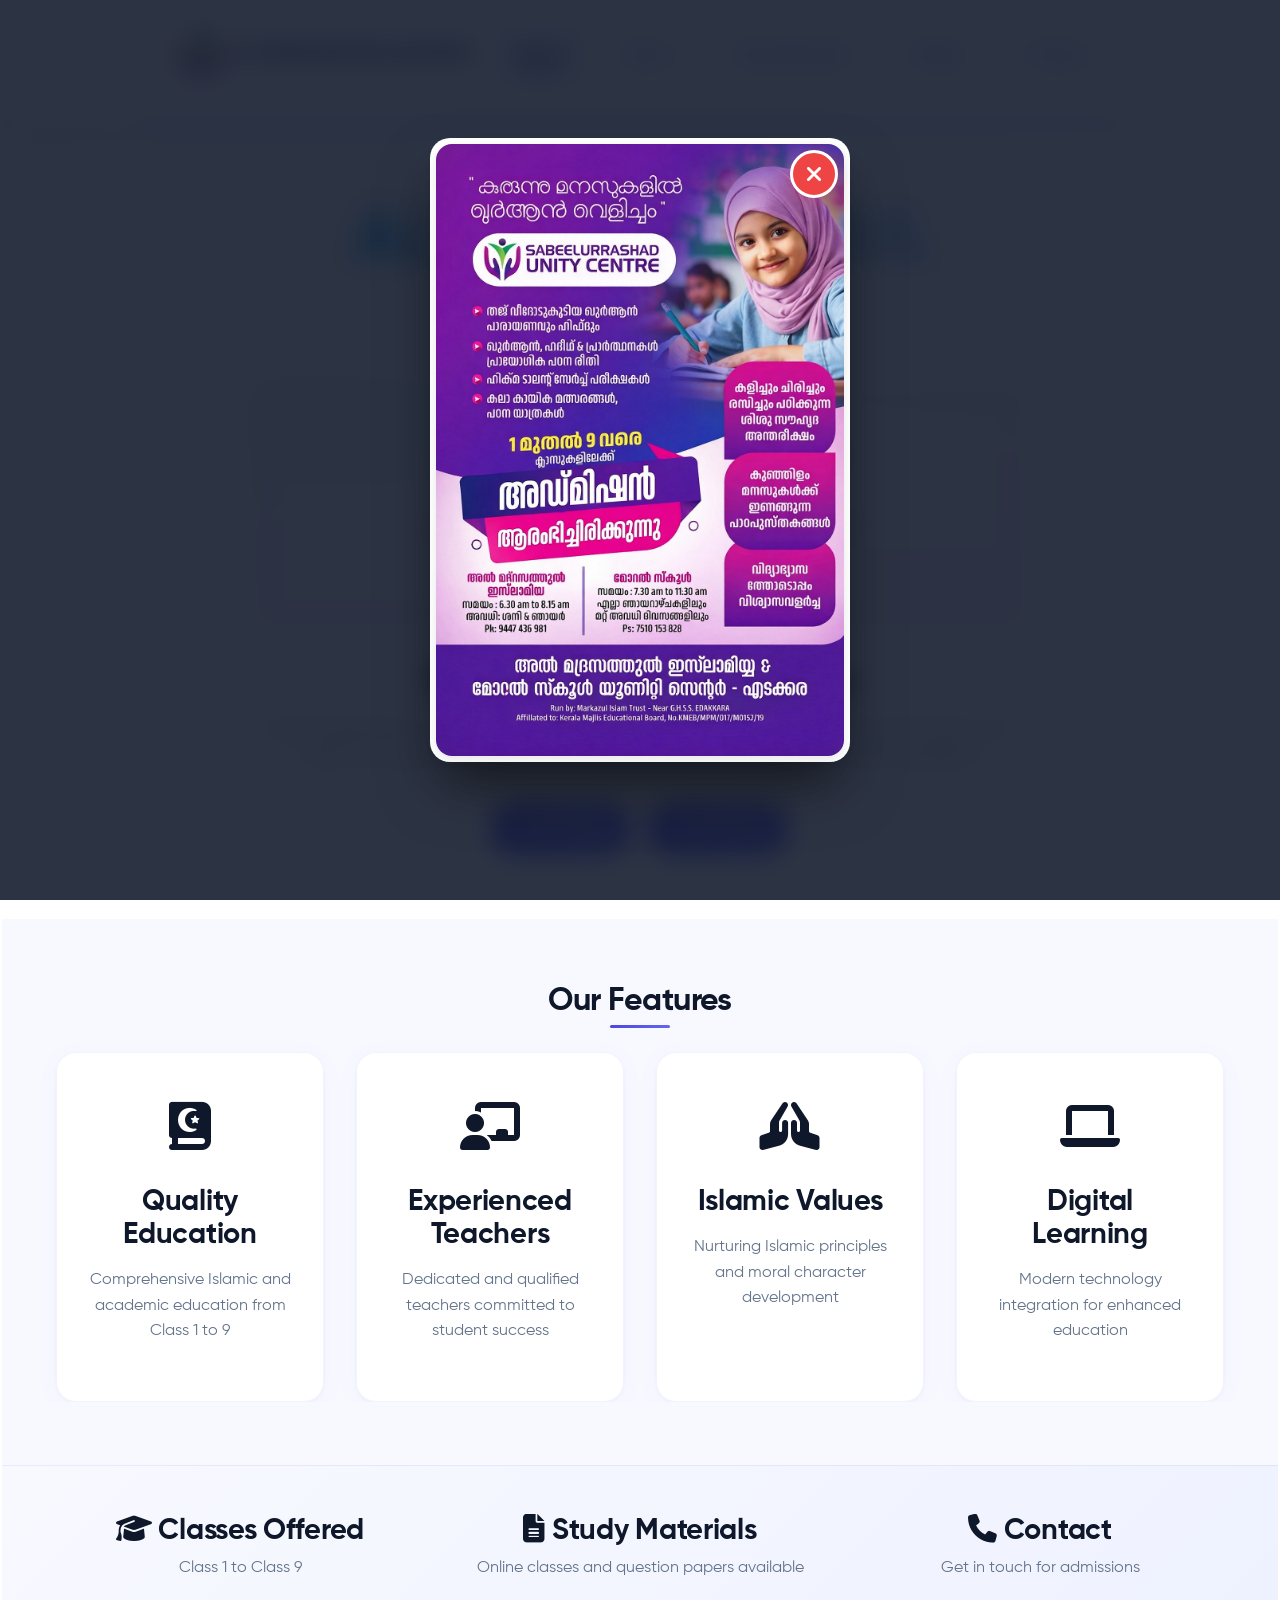
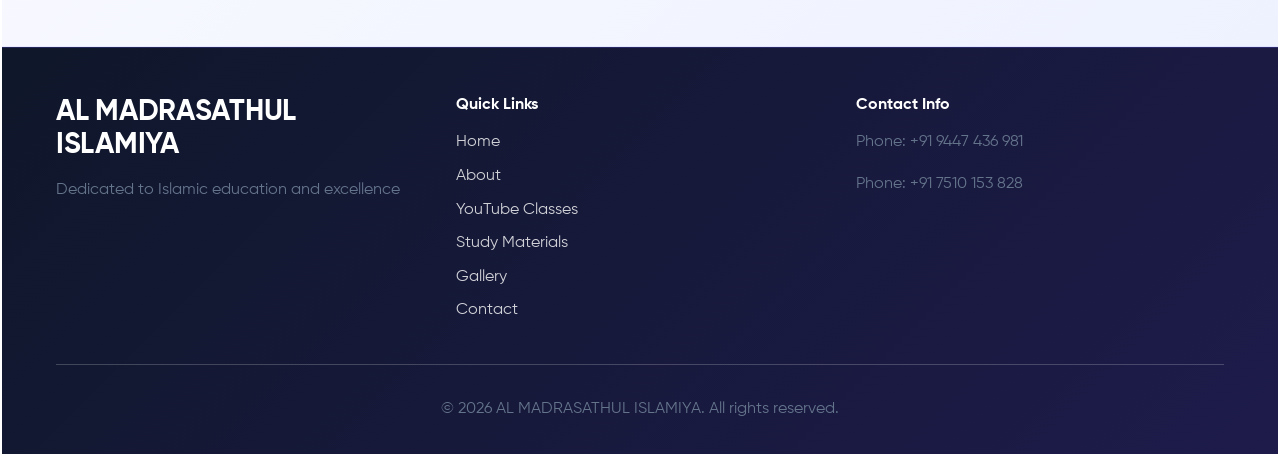
==== commit 64b3eb6a: "Update styles and navigation" ====
--- a/index.html
+++ b/index.html
@@ -47,7 +47,6 @@
                 <ul class="nav-menu nav-links" id="navLinks" role="menu" aria-label="Main navigation">
                     <li><a href="index.html" class="nav-link active" role="menuitem">Home</a></li>
                     <li><a href="about.html" class="nav-link" role="menuitem">About</a></li>
-                    <li><a href="study-materials.html#youtube-section" class="nav-link" role="menuitem">YouTube Classes</a></li>
                     <li><a href="study-materials.html" class="nav-link" role="menuitem">Study Materials</a></li>
                     <li><a href="gallery.html" class="nav-link" role="menuitem">Gallery</a></li>
                     <li><a href="contact.html" class="nav-link" role="menuitem">Contact</a></li>
--- a/styles.css
+++ b/styles.css
@@ -24,10 +24,7 @@
     pointer-events: auto !important;
 }
 
-/* Keep the background overlay below the nav drawer */
-body.nav-open::before {
-    z-index: 10000 !important;
-}
+/* Gray overlay disabled - removed */
 
 /* Madrasa name - main heading (increased size) */
 .madrasa-name {
@@ -57,30 +54,7 @@
     }
 }
 
-@media (max-width: 600px) {
-    .hamburger {
-        display: flex !important;
-        flex-direction: column;
-        cursor: pointer;
-        padding: 0.4rem;
-        border-radius: 6px;
-        background: rgba(30, 64, 175, 0.15);
-        border: 1px solid rgba(30, 64, 175, 0.25);
-        transition: all 0.3s ease;
-        z-index: 1000;
-        position: relative;
-        visibility: visible;
-        opacity: 1;
-    }
-
-    .hamburger span {
-        width: 18px;
-        height: 2px;
-        background: #1e40af;
-        margin: 2px 0;
-        transition: all 0.3s ease;
-    }
-}
+
 
 @font-face {
     font-family: 'Gilroy';
@@ -89,41 +63,6 @@
     font-style: normal;
 }
 
-/* Medium screens (600px - 768px) */
-    .madrasa-name {
-        font-size: 3.2rem;
-        white-space: nowrap;
-        overflow: hidden;
-        text-overflow: ellipsis;
-        max-width: 100%;
-        padding: 0 15px;
-        box-sizing: border-box;
-    }
-@media (max-width: 600px) {
-    .hamburger {
-        display: flex !important;
-        flex-direction: column;
-        cursor: pointer;
-        padding: 0.4rem;
-        border-radius: 6px;
-        background: rgba(30, 64, 175, 0.15);
-        border: 1px solid rgba(30, 64, 175, 0.25);
-        transition: all 0.3s ease;
-        z-index: 1000;
-        position: relative;
-        visibility: visible;
-        opacity: 1;
-    }
-
-    .hamburger span {
-        width: 18px;
-        height: 2px;
-        background: #1e40af;
-        margin: 2px 0;
-        transition: all 0.3s ease;
-    }
-}
-
 @font-face {
     font-family: 'Gilroy';
     src: url('Gilroy-Medium.ttf') format('truetype');
@@ -131,41 +70,6 @@
     font-style: normal;
 }
 
-/* Medium screens (600px - 768px) */
-    .madrasa-name {
-        font-size: 3.2rem;
-        white-space: nowrap;
-        overflow: hidden;
-        text-overflow: ellipsis;
-        max-width: 100%;
-        padding: 0 15px;
-        box-sizing: border-box;
-    }
-@media (max-width: 600px) {
-    .hamburger {
-        display: flex !important;
-        flex-direction: column;
-        cursor: pointer;
-        padding: 0.4rem;
-        border-radius: 6px;
-        background: rgba(30, 64, 175, 0.15);
-        border: 1px solid rgba(30, 64, 175, 0.25);
-        transition: all 0.3s ease;
-        z-index: 1000;
-        position: relative;
-        visibility: visible;
-        opacity: 1;
-    }
-
-    .hamburger span {
-        width: 18px;
-        height: 2px;
-        background: #1e40af;
-        margin: 2px 0;
-        transition: all 0.3s ease;
-    }
-}
-
 @font-face {
     font-family: 'Gilroy-Heavy';
     src: url('Gilroy-Heavy.ttf') format('truetype');
@@ -173,84 +77,13 @@
     font-style: normal;
 }
 
-/* Medium screens (600px - 768px) */
-    .madrasa-name {
-        font-size: 3.2rem;
-        white-space: nowrap;
-        overflow: hidden;
-        text-overflow: ellipsis;
-        max-width: 100%;
-        padding: 0 15px;
-        box-sizing: border-box;
-    }
-@media (max-width: 600px) {
-    .hamburger {
-        display: flex !important;
-        flex-direction: column;
-        cursor: pointer;
-        padding: 0.4rem;
-        border-radius: 6px;
-        background: rgba(30, 64, 175, 0.15);
-        border: 1px solid rgba(30, 64, 175, 0.25);
-        transition: all 0.3s ease;
-        z-index: 1000;
-        position: relative;
-        visibility: visible;
-        opacity: 1;
-    }
-
-    .hamburger span {
-        width: 18px;
-        height: 2px;
-        background: #1e40af;
-        margin: 2px 0;
-        transition: all 0.3s ease;
-    }
-}
-
 
 /* Reset and Base Styles */
 * {
-    overflow-x: hidden;
     margin: 0;
     padding: 0;
     box-sizing: border-box;
     font-family: 'Gilroy', 'Outfit', 'Inter', sans-serif;
-}
-
-/* Medium screens (600px - 768px) */
-    .madrasa-name {
-        font-size: 3.2rem;
-        white-space: nowrap;
-        overflow: hidden;
-        text-overflow: ellipsis;
-        max-width: 100%;
-        padding: 0 15px;
-        box-sizing: border-box;
-    }
-@media (max-width: 600px) {
-    .hamburger {
-        display: flex !important;
-        flex-direction: column;
-        cursor: pointer;
-        padding: 0.4rem;
-        border-radius: 6px;
-        background: rgba(30, 64, 175, 0.15);
-        border: 1px solid rgba(30, 64, 175, 0.25);
-        transition: all 0.3s ease;
-        z-index: 1000;
-        position: relative;
-        visibility: visible;
-        opacity: 1;
-    }
-
-    .hamburger span {
-        width: 18px;
-        height: 2px;
-        background: #1e40af;
-        margin: 2px 0;
-        transition: all 0.3s ease;
-    }
 }
 
 :root {
@@ -276,80 +109,10 @@
     --transition: cubic-bezier(0.25, 1, 0.3, 1);
 }
 
-/* Medium screens (600px - 768px) */
-    .madrasa-name {
-        font-size: 3.2rem;
-        white-space: nowrap;
-        overflow: hidden;
-        text-overflow: ellipsis;
-        max-width: 100%;
-        padding: 0 15px;
-        box-sizing: border-box;
-    }
-@media (max-width: 600px) {
-    .hamburger {
-        display: flex !important;
-        flex-direction: column;
-        cursor: pointer;
-        padding: 0.4rem;
-        border-radius: 6px;
-        background: rgba(30, 64, 175, 0.15);
-        border: 1px solid rgba(30, 64, 175, 0.25);
-        transition: all 0.3s ease;
-        z-index: 1000;
-        position: relative;
-        visibility: visible;
-        opacity: 1;
-    }
-
-    .hamburger span {
-        width: 18px;
-        height: 2px;
-        background: #1e40af;
-        margin: 2px 0;
-        transition: all 0.3s ease;
-    }
-}
-
 /* Scroll Animations */
 html {
     overflow-x: hidden;
     scroll-behavior: smooth;
-}
-
-/* Medium screens (600px - 768px) */
-    .madrasa-name {
-        font-size: 3.2rem;
-        white-space: nowrap;
-        overflow: hidden;
-        text-overflow: ellipsis;
-        max-width: 100%;
-        padding: 0 15px;
-        box-sizing: border-box;
-    }
-@media (max-width: 600px) {
-    .hamburger {
-        display: flex !important;
-        flex-direction: column;
-        cursor: pointer;
-        padding: 0.4rem;
-        border-radius: 6px;
-        background: rgba(30, 64, 175, 0.15);
-        border: 1px solid rgba(30, 64, 175, 0.25);
-        transition: all 0.3s ease;
-        z-index: 1000;
-        position: relative;
-        visibility: visible;
-        opacity: 1;
-    }
-
-    .hamburger span {
-        width: 18px;
-        height: 2px;
-        background: #1e40af;
-        margin: 2px 0;
-        transition: all 0.3s ease;
-    }
 }
 
 /* ─── Page Transition Overlay ─────────────────────────────── */
@@ -363,79 +126,9 @@
     transition: opacity 0.35s cubic-bezier(0.4, 0, 0.2, 1);
 }
 
-/* Medium screens (600px - 768px) */
-    .madrasa-name {
-        font-size: 3.2rem;
-        white-space: nowrap;
-        overflow: hidden;
-        text-overflow: ellipsis;
-        max-width: 100%;
-        padding: 0 15px;
-        box-sizing: border-box;
-    }
-@media (max-width: 600px) {
-    .hamburger {
-        display: flex !important;
-        flex-direction: column;
-        cursor: pointer;
-        padding: 0.4rem;
-        border-radius: 6px;
-        background: rgba(30, 64, 175, 0.15);
-        border: 1px solid rgba(30, 64, 175, 0.25);
-        transition: all 0.3s ease;
-        z-index: 1000;
-        position: relative;
-        visibility: visible;
-        opacity: 1;
-    }
-
-    .hamburger span {
-        width: 18px;
-        height: 2px;
-        background: #1e40af;
-        margin: 2px 0;
-        transition: all 0.3s ease;
-    }
-}
-
 #page-transition-overlay.exiting {
     opacity: 1;
     pointer-events: all;
-}
-
-/* Medium screens (600px - 768px) */
-    .madrasa-name {
-        font-size: 3.2rem;
-        white-space: nowrap;
-        overflow: hidden;
-        text-overflow: ellipsis;
-        max-width: 100%;
-        padding: 0 15px;
-        box-sizing: border-box;
-    }
-@media (max-width: 600px) {
-    .hamburger {
-        display: flex !important;
-        flex-direction: column;
-        cursor: pointer;
-        padding: 0.4rem;
-        border-radius: 6px;
-        background: rgba(30, 64, 175, 0.15);
-        border: 1px solid rgba(30, 64, 175, 0.25);
-        transition: all 0.3s ease;
-        z-index: 1000;
-        position: relative;
-        visibility: visible;
-        opacity: 1;
-    }
-
-    .hamburger span {
-        width: 18px;
-        height: 2px;
-        background: #1e40af;
-        margin: 2px 0;
-        transition: all 0.3s ease;
-    }
 }
 
 /* Page enter: main content slides up on load */
@@ -445,41 +138,6 @@
     animation: page-enter 0.5s cubic-bezier(0.22, 1, 0.36, 1) both;
 }
 
-/* Medium screens (600px - 768px) */
-    .madrasa-name {
-        font-size: 3.2rem;
-        white-space: nowrap;
-        overflow: hidden;
-        text-overflow: ellipsis;
-        max-width: 100%;
-        padding: 0 15px;
-        box-sizing: border-box;
-    }
-@media (max-width: 600px) {
-    .hamburger {
-        display: flex !important;
-        flex-direction: column;
-        cursor: pointer;
-        padding: 0.4rem;
-        border-radius: 6px;
-        background: rgba(30, 64, 175, 0.15);
-        border: 1px solid rgba(30, 64, 175, 0.25);
-        transition: all 0.3s ease;
-        z-index: 1000;
-        position: relative;
-        visibility: visible;
-        opacity: 1;
-    }
-
-    .hamburger span {
-        width: 18px;
-        height: 2px;
-        background: #1e40af;
-        margin: 2px 0;
-        transition: all 0.3s ease;
-    }
-}
-
 @keyframes page-enter {
     from {
         opacity: 0;
@@ -489,41 +147,6 @@
     to {
         opacity: 1;
         transform: translateY(0);
-    }
-}
-
-/* Medium screens (600px - 768px) */
-    .madrasa-name {
-        font-size: 3.2rem;
-        white-space: nowrap;
-        overflow: hidden;
-        text-overflow: ellipsis;
-        max-width: 100%;
-        padding: 0 15px;
-        box-sizing: border-box;
-    }
-@media (max-width: 600px) {
-    .hamburger {
-        display: flex !important;
-        flex-direction: column;
-        cursor: pointer;
-        padding: 0.4rem;
-        border-radius: 6px;
-        background: rgba(30, 64, 175, 0.15);
-        border: 1px solid rgba(30, 64, 175, 0.25);
-        transition: all 0.3s ease;
-        z-index: 1000;
-        position: relative;
-        visibility: visible;
-        opacity: 1;
-    }
-
-    .hamburger span {
-        width: 18px;
-        height: 2px;
-        background: #1e40af;
-        margin: 2px 0;
-        transition: all 0.3s ease;
     }
 }
 
@@ -534,79 +157,9 @@
     transition: opacity 0.8s var(--transition), transform 0.8s var(--transition);
 }
 
-/* Medium screens (600px - 768px) */
-    .madrasa-name {
-        font-size: 3.2rem;
-        white-space: nowrap;
-        overflow: hidden;
-        text-overflow: ellipsis;
-        max-width: 100%;
-        padding: 0 15px;
-        box-sizing: border-box;
-    }
-@media (max-width: 600px) {
-    .hamburger {
-        display: flex !important;
-        flex-direction: column;
-        cursor: pointer;
-        padding: 0.4rem;
-        border-radius: 6px;
-        background: rgba(30, 64, 175, 0.15);
-        border: 1px solid rgba(30, 64, 175, 0.25);
-        transition: all 0.3s ease;
-        z-index: 1000;
-        position: relative;
-        visibility: visible;
-        opacity: 1;
-    }
-
-    .hamburger span {
-        width: 18px;
-        height: 2px;
-        background: #1e40af;
-        margin: 2px 0;
-        transition: all 0.3s ease;
-    }
-}
-
 .fade-in.visible {
     opacity: 1;
     transform: translateY(0);
-}
-
-/* Medium screens (600px - 768px) */
-    .madrasa-name {
-        font-size: 3.2rem;
-        white-space: nowrap;
-        overflow: hidden;
-        text-overflow: ellipsis;
-        max-width: 100%;
-        padding: 0 15px;
-        box-sizing: border-box;
-    }
-@media (max-width: 600px) {
-    .hamburger {
-        display: flex !important;
-        flex-direction: column;
-        cursor: pointer;
-        padding: 0.4rem;
-        border-radius: 6px;
-        background: rgba(30, 64, 175, 0.15);
-        border: 1px solid rgba(30, 64, 175, 0.25);
-        transition: all 0.3s ease;
-        z-index: 1000;
-        position: relative;
-        visibility: visible;
-        opacity: 1;
-    }
-
-    .hamburger span {
-        width: 18px;
-        height: 2px;
-        background: #1e40af;
-        margin: 2px 0;
-        transition: all 0.3s ease;
-    }
 }
 
 /* Slide in from left */
@@ -616,79 +169,9 @@
     transition: opacity 0.8s var(--transition), transform 0.8s var(--transition);
 }
 
-/* Medium screens (600px - 768px) */
-    .madrasa-name {
-        font-size: 3.2rem;
-        white-space: nowrap;
-        overflow: hidden;
-        text-overflow: ellipsis;
-        max-width: 100%;
-        padding: 0 15px;
-        box-sizing: border-box;
-    }
-@media (max-width: 600px) {
-    .hamburger {
-        display: flex !important;
-        flex-direction: column;
-        cursor: pointer;
-        padding: 0.4rem;
-        border-radius: 6px;
-        background: rgba(30, 64, 175, 0.15);
-        border: 1px solid rgba(30, 64, 175, 0.25);
-        transition: all 0.3s ease;
-        z-index: 1000;
-        position: relative;
-        visibility: visible;
-        opacity: 1;
-    }
-
-    .hamburger span {
-        width: 18px;
-        height: 2px;
-        background: #1e40af;
-        margin: 2px 0;
-        transition: all 0.3s ease;
-    }
-}
-
 .slide-in-left.visible {
     opacity: 1;
     transform: translateX(0);
-}
-
-/* Medium screens (600px - 768px) */
-    .madrasa-name {
-        font-size: 3.2rem;
-        white-space: nowrap;
-        overflow: hidden;
-        text-overflow: ellipsis;
-        max-width: 100%;
-        padding: 0 15px;
-        box-sizing: border-box;
-    }
-@media (max-width: 600px) {
-    .hamburger {
-        display: flex !important;
-        flex-direction: column;
-        cursor: pointer;
-        padding: 0.4rem;
-        border-radius: 6px;
-        background: rgba(30, 64, 175, 0.15);
-        border: 1px solid rgba(30, 64, 175, 0.25);
-        transition: all 0.3s ease;
-        z-index: 1000;
-        position: relative;
-        visibility: visible;
-        opacity: 1;
-    }
-
-    .hamburger span {
-        width: 18px;
-        height: 2px;
-        background: #1e40af;
-        margin: 2px 0;
-        transition: all 0.3s ease;
-    }
 }
 
 /* Slide in from right */
@@ -698,79 +181,9 @@
     transition: opacity 0.8s var(--transition), transform 0.8s var(--transition);
 }
 
-/* Medium screens (600px - 768px) */
-    .madrasa-name {
-        font-size: 3.2rem;
-        white-space: nowrap;
-        overflow: hidden;
-        text-overflow: ellipsis;
-        max-width: 100%;
-        padding: 0 15px;
-        box-sizing: border-box;
-    }
-@media (max-width: 600px) {
-    .hamburger {
-        display: flex !important;
-        flex-direction: column;
-        cursor: pointer;
-        padding: 0.4rem;
-        border-radius: 6px;
-        background: rgba(30, 64, 175, 0.15);
-        border: 1px solid rgba(30, 64, 175, 0.25);
-        transition: all 0.3s ease;
-        z-index: 1000;
-        position: relative;
-        visibility: visible;
-        opacity: 1;
-    }
-
-    .hamburger span {
-        width: 18px;
-        height: 2px;
-        background: #1e40af;
-        margin: 2px 0;
-        transition: all 0.3s ease;
-    }
-}
-
 .slide-in-right.visible {
     opacity: 1;
     transform: translateX(0);
-}
-
-/* Medium screens (600px - 768px) */
-    .madrasa-name {
-        font-size: 3.2rem;
-        white-space: nowrap;
-        overflow: hidden;
-        text-overflow: ellipsis;
-        max-width: 100%;
-        padding: 0 15px;
-        box-sizing: border-box;
-    }
-@media (max-width: 600px) {
-    .hamburger {
-        display: flex !important;
-        flex-direction: column;
-        cursor: pointer;
-        padding: 0.4rem;
-        border-radius: 6px;
-        background: rgba(30, 64, 175, 0.15);
-        border: 1px solid rgba(30, 64, 175, 0.25);
-        transition: all 0.3s ease;
-        z-index: 1000;
-        position: relative;
-        visibility: visible;
-        opacity: 1;
-    }
-
-    .hamburger span {
-        width: 18px;
-        height: 2px;
-        background: #1e40af;
-        margin: 2px 0;
-        transition: all 0.3s ease;
-    }
 }
 
 /* Scale up animation */
@@ -780,314 +193,34 @@
     transition: opacity 0.8s var(--transition), transform 0.8s var(--transition);
 }
 
-/* Medium screens (600px - 768px) */
-    .madrasa-name {
-        font-size: 3.2rem;
-        white-space: nowrap;
-        overflow: hidden;
-        text-overflow: ellipsis;
-        max-width: 100%;
-        padding: 0 15px;
-        box-sizing: border-box;
-    }
-@media (max-width: 600px) {
-    .hamburger {
-        display: flex !important;
-        flex-direction: column;
-        cursor: pointer;
-        padding: 0.4rem;
-        border-radius: 6px;
-        background: rgba(30, 64, 175, 0.15);
-        border: 1px solid rgba(30, 64, 175, 0.25);
-        transition: all 0.3s ease;
-        z-index: 1000;
-        position: relative;
-        visibility: visible;
-        opacity: 1;
-    }
-
-    .hamburger span {
-        width: 18px;
-        height: 2px;
-        background: #1e40af;
-        margin: 2px 0;
-        transition: all 0.3s ease;
-    }
-}
-
 .scale-up.visible {
     opacity: 1;
     transform: scale(1);
 }
 
-/* Medium screens (600px - 768px) */
-    .madrasa-name {
-        font-size: 3.2rem;
-        white-space: nowrap;
-        overflow: hidden;
-        text-overflow: ellipsis;
-        max-width: 100%;
-        padding: 0 15px;
-        box-sizing: border-box;
-    }
-@media (max-width: 600px) {
-    .hamburger {
-        display: flex !important;
-        flex-direction: column;
-        cursor: pointer;
-        padding: 0.4rem;
-        border-radius: 6px;
-        background: rgba(30, 64, 175, 0.15);
-        border: 1px solid rgba(30, 64, 175, 0.25);
-        transition: all 0.3s ease;
-        z-index: 1000;
-        position: relative;
-        visibility: visible;
-        opacity: 1;
-    }
-
-    .hamburger span {
-        width: 18px;
-        height: 2px;
-        background: #1e40af;
-        margin: 2px 0;
-        transition: all 0.3s ease;
-    }
-}
-
 /* Stagger animation delays */
 .stagger-1 {
     transition-delay: 0.1s;
 }
 
-/* Medium screens (600px - 768px) */
-    .madrasa-name {
-        font-size: 3.2rem;
-        white-space: nowrap;
-        overflow: hidden;
-        text-overflow: ellipsis;
-        max-width: 100%;
-        padding: 0 15px;
-        box-sizing: border-box;
-    }
-@media (max-width: 600px) {
-    .hamburger {
-        display: flex !important;
-        flex-direction: column;
-        cursor: pointer;
-        padding: 0.4rem;
-        border-radius: 6px;
-        background: rgba(30, 64, 175, 0.15);
-        border: 1px solid rgba(30, 64, 175, 0.25);
-        transition: all 0.3s ease;
-        z-index: 1000;
-        position: relative;
-        visibility: visible;
-        opacity: 1;
-    }
-
-    .hamburger span {
-        width: 18px;
-        height: 2px;
-        background: #1e40af;
-        margin: 2px 0;
-        transition: all 0.3s ease;
-    }
-}
-
 .stagger-2 {
     transition-delay: 0.2s;
 }
 
-/* Medium screens (600px - 768px) */
-    .madrasa-name {
-        font-size: 3.2rem;
-        white-space: nowrap;
-        overflow: hidden;
-        text-overflow: ellipsis;
-        max-width: 100%;
-        padding: 0 15px;
-        box-sizing: border-box;
-    }
-@media (max-width: 600px) {
-    .hamburger {
-        display: flex !important;
-        flex-direction: column;
-        cursor: pointer;
-        padding: 0.4rem;
-        border-radius: 6px;
-        background: rgba(30, 64, 175, 0.15);
-        border: 1px solid rgba(30, 64, 175, 0.25);
-        transition: all 0.3s ease;
-        z-index: 1000;
-        position: relative;
-        visibility: visible;
-        opacity: 1;
-    }
-
-    .hamburger span {
-        width: 18px;
-        height: 2px;
-        background: #1e40af;
-        margin: 2px 0;
-        transition: all 0.3s ease;
-    }
-}
-
 .stagger-3 {
     transition-delay: 0.3s;
 }
 
-/* Medium screens (600px - 768px) */
-    .madrasa-name {
-        font-size: 3.2rem;
-        white-space: nowrap;
-        overflow: hidden;
-        text-overflow: ellipsis;
-        max-width: 100%;
-        padding: 0 15px;
-        box-sizing: border-box;
-    }
-@media (max-width: 600px) {
-    .hamburger {
-        display: flex !important;
-        flex-direction: column;
-        cursor: pointer;
-        padding: 0.4rem;
-        border-radius: 6px;
-        background: rgba(30, 64, 175, 0.15);
-        border: 1px solid rgba(30, 64, 175, 0.25);
-        transition: all 0.3s ease;
-        z-index: 1000;
-        position: relative;
-        visibility: visible;
-        opacity: 1;
-    }
-
-    .hamburger span {
-        width: 18px;
-        height: 2px;
-        background: #1e40af;
-        margin: 2px 0;
-        transition: all 0.3s ease;
-    }
-}
-
 .stagger-4 {
     transition-delay: 0.4s;
 }
 
-/* Medium screens (600px - 768px) */
-    .madrasa-name {
-        font-size: 3.2rem;
-        white-space: nowrap;
-        overflow: hidden;
-        text-overflow: ellipsis;
-        max-width: 100%;
-        padding: 0 15px;
-        box-sizing: border-box;
-    }
-@media (max-width: 600px) {
-    .hamburger {
-        display: flex !important;
-        flex-direction: column;
-        cursor: pointer;
-        padding: 0.4rem;
-        border-radius: 6px;
-        background: rgba(30, 64, 175, 0.15);
-        border: 1px solid rgba(30, 64, 175, 0.25);
-        transition: all 0.3s ease;
-        z-index: 1000;
-        position: relative;
-        visibility: visible;
-        opacity: 1;
-    }
-
-    .hamburger span {
-        width: 18px;
-        height: 2px;
-        background: #1e40af;
-        margin: 2px 0;
-        transition: all 0.3s ease;
-    }
-}
-
 .stagger-5 {
     transition-delay: 0.5s;
 }
 
-/* Medium screens (600px - 768px) */
-    .madrasa-name {
-        font-size: 3.2rem;
-        white-space: nowrap;
-        overflow: hidden;
-        text-overflow: ellipsis;
-        max-width: 100%;
-        padding: 0 15px;
-        box-sizing: border-box;
-    }
-@media (max-width: 600px) {
-    .hamburger {
-        display: flex !important;
-        flex-direction: column;
-        cursor: pointer;
-        padding: 0.4rem;
-        border-radius: 6px;
-        background: rgba(30, 64, 175, 0.15);
-        border: 1px solid rgba(30, 64, 175, 0.25);
-        transition: all 0.3s ease;
-        z-index: 1000;
-        position: relative;
-        visibility: visible;
-        opacity: 1;
-    }
-
-    .hamburger span {
-        width: 18px;
-        height: 2px;
-        background: #1e40af;
-        margin: 2px 0;
-        transition: all 0.3s ease;
-    }
-}
-
 .stagger-6 {
     transition-delay: 0.6s;
-}
-
-/* Medium screens (600px - 768px) */
-    .madrasa-name {
-        font-size: 3.2rem;
-        white-space: nowrap;
-        overflow: hidden;
-        text-overflow: ellipsis;
-        max-width: 100%;
-        padding: 0 15px;
-        box-sizing: border-box;
-    }
-@media (max-width: 600px) {
-    .hamburger {
-        display: flex !important;
-        flex-direction: column;
-        cursor: pointer;
-        padding: 0.4rem;
-        border-radius: 6px;
-        background: rgba(30, 64, 175, 0.15);
-        border: 1px solid rgba(30, 64, 175, 0.25);
-        transition: all 0.3s ease;
-        z-index: 1000;
-        position: relative;
-        visibility: visible;
-        opacity: 1;
-    }
-
-    .hamburger span {
-        width: 18px;
-        height: 2px;
-        background: #1e40af;
-        margin: 2px 0;
-        transition: all 0.3s ease;
-    }
 }
 
 body {
@@ -1103,78 +236,8 @@
     -moz-osx-font-smoothing: grayscale;
 }
 
-/* Medium screens (600px - 768px) */
-    .madrasa-name {
-        font-size: 3.2rem;
-        white-space: nowrap;
-        overflow: hidden;
-        text-overflow: ellipsis;
-        max-width: 100%;
-        padding: 0 15px;
-        box-sizing: border-box;
-    }
-@media (max-width: 600px) {
-    .hamburger {
-        display: flex !important;
-        flex-direction: column;
-        cursor: pointer;
-        padding: 0.4rem;
-        border-radius: 6px;
-        background: rgba(30, 64, 175, 0.15);
-        border: 1px solid rgba(30, 64, 175, 0.25);
-        transition: all 0.3s ease;
-        z-index: 1000;
-        position: relative;
-        visibility: visible;
-        opacity: 1;
-    }
-
-    .hamburger span {
-        width: 18px;
-        height: 2px;
-        background: #1e40af;
-        margin: 2px 0;
-        transition: all 0.3s ease;
-    }
-}
-
 :root {
     --font-primary: 'Playfair Display', serif;
-}
-
-/* Medium screens (600px - 768px) */
-    .madrasa-name {
-        font-size: 3.2rem;
-        white-space: nowrap;
-        overflow: hidden;
-        text-overflow: ellipsis;
-        max-width: 100%;
-        padding: 0 15px;
-        box-sizing: border-box;
-    }
-@media (max-width: 600px) {
-    .hamburger {
-        display: flex !important;
-        flex-direction: column;
-        cursor: pointer;
-        padding: 0.4rem;
-        border-radius: 6px;
-        background: rgba(30, 64, 175, 0.15);
-        border: 1px solid rgba(30, 64, 175, 0.25);
-        transition: all 0.3s ease;
-        z-index: 1000;
-        position: relative;
-        visibility: visible;
-        opacity: 1;
-    }
-
-    .hamburger span {
-        width: 18px;
-        height: 2px;
-        background: #1e40af;
-        margin: 2px 0;
-        transition: all 0.3s ease;
-    }
 }
 
 .reveal {
@@ -1184,81 +247,11 @@
     will-change: opacity, transform;
 }
 
-/* Medium screens (600px - 768px) */
-    .madrasa-name {
-        font-size: 3.2rem;
-        white-space: nowrap;
-        overflow: hidden;
-        text-overflow: ellipsis;
-        max-width: 100%;
-        padding: 0 15px;
-        box-sizing: border-box;
-    }
-@media (max-width: 600px) {
-    .hamburger {
-        display: flex !important;
-        flex-direction: column;
-        cursor: pointer;
-        padding: 0.4rem;
-        border-radius: 6px;
-        background: rgba(30, 64, 175, 0.15);
-        border: 1px solid rgba(30, 64, 175, 0.25);
-        transition: all 0.3s ease;
-        z-index: 1000;
-        position: relative;
-        visibility: visible;
-        opacity: 1;
-    }
-
-    .hamburger span {
-        width: 18px;
-        height: 2px;
-        background: #1e40af;
-        margin: 2px 0;
-        transition: all 0.3s ease;
-    }
-}
-
 .reveal.is-visible {
     opacity: 1;
     transform: translateY(0);
 }
 
-/* Medium screens (600px - 768px) */
-    .madrasa-name {
-        font-size: 3.2rem;
-        white-space: nowrap;
-        overflow: hidden;
-        text-overflow: ellipsis;
-        max-width: 100%;
-        padding: 0 15px;
-        box-sizing: border-box;
-    }
-@media (max-width: 600px) {
-    .hamburger {
-        display: flex !important;
-        flex-direction: column;
-        cursor: pointer;
-        padding: 0.4rem;
-        border-radius: 6px;
-        background: rgba(30, 64, 175, 0.15);
-        border: 1px solid rgba(30, 64, 175, 0.25);
-        transition: all 0.3s ease;
-        z-index: 1000;
-        position: relative;
-        visibility: visible;
-        opacity: 1;
-    }
-
-    .hamburger span {
-        width: 18px;
-        height: 2px;
-        background: #1e40af;
-        margin: 2px 0;
-        transition: all 0.3s ease;
-    }
-}
-
 @keyframes float-soft {
     0% {
         transform: translateY(0);
@@ -1270,41 +263,6 @@
 
     100% {
         transform: translateY(0);
-    }
-}
-
-/* Medium screens (600px - 768px) */
-    .madrasa-name {
-        font-size: 3.2rem;
-        white-space: nowrap;
-        overflow: hidden;
-        text-overflow: ellipsis;
-        max-width: 100%;
-        padding: 0 15px;
-        box-sizing: border-box;
-    }
-@media (max-width: 600px) {
-    .hamburger {
-        display: flex !important;
-        flex-direction: column;
-        cursor: pointer;
-        padding: 0.4rem;
-        border-radius: 6px;
-        background: rgba(30, 64, 175, 0.15);
-        border: 1px solid rgba(30, 64, 175, 0.25);
-        transition: all 0.3s ease;
-        z-index: 1000;
-        position: relative;
-        visibility: visible;
-        opacity: 1;
-    }
-
-    .hamburger span {
-        width: 18px;
-        height: 2px;
-        background: #1e40af;
-        margin: 2px 0;
-        transition: all 0.3s ease;
     }
 }
 
@@ -1316,41 +274,6 @@
     }
 }
 
-/* Medium screens (600px - 768px) */
-    .madrasa-name {
-        font-size: 3.2rem;
-        white-space: nowrap;
-        overflow: hidden;
-        text-overflow: ellipsis;
-        max-width: 100%;
-        padding: 0 15px;
-        box-sizing: border-box;
-    }
-@media (max-width: 600px) {
-    .hamburger {
-        display: flex !important;
-        flex-direction: column;
-        cursor: pointer;
-        padding: 0.4rem;
-        border-radius: 6px;
-        background: rgba(30, 64, 175, 0.15);
-        border: 1px solid rgba(30, 64, 175, 0.25);
-        transition: all 0.3s ease;
-        z-index: 1000;
-        position: relative;
-        visibility: visible;
-        opacity: 1;
-    }
-
-    .hamburger span {
-        width: 18px;
-        height: 2px;
-        background: #1e40af;
-        margin: 2px 0;
-        transition: all 0.3s ease;
-    }
-}
-
 @keyframes text-enter {
     from {
         opacity: 0;
@@ -1360,41 +283,6 @@
     to {
         opacity: 1;
         transform: translateY(0);
-    }
-}
-
-/* Medium screens (600px - 768px) */
-    .madrasa-name {
-        font-size: 3.2rem;
-        white-space: nowrap;
-        overflow: hidden;
-        text-overflow: ellipsis;
-        max-width: 100%;
-        padding: 0 15px;
-        box-sizing: border-box;
-    }
-@media (max-width: 600px) {
-    .hamburger {
-        display: flex !important;
-        flex-direction: column;
-        cursor: pointer;
-        padding: 0.4rem;
-        border-radius: 6px;
-        background: rgba(30, 64, 175, 0.15);
-        border: 1px solid rgba(30, 64, 175, 0.25);
-        transition: all 0.3s ease;
-        z-index: 1000;
-        position: relative;
-        visibility: visible;
-        opacity: 1;
-    }
-
-    .hamburger span {
-        width: 18px;
-        height: 2px;
-        background: #1e40af;
-        margin: 2px 0;
-        transition: all 0.3s ease;
     }
 }
 
@@ -1406,41 +294,6 @@
     will-change: opacity, transform;
 }
 
-/* Medium screens (600px - 768px) */
-    .madrasa-name {
-        font-size: 3.2rem;
-        white-space: nowrap;
-        overflow: hidden;
-        text-overflow: ellipsis;
-        max-width: 100%;
-        padding: 0 15px;
-        box-sizing: border-box;
-    }
-@media (max-width: 600px) {
-    .hamburger {
-        display: flex !important;
-        flex-direction: column;
-        cursor: pointer;
-        padding: 0.4rem;
-        border-radius: 6px;
-        background: rgba(30, 64, 175, 0.15);
-        border: 1px solid rgba(30, 64, 175, 0.25);
-        transition: all 0.3s ease;
-        z-index: 1000;
-        position: relative;
-        visibility: visible;
-        opacity: 1;
-    }
-
-    .hamburger span {
-        width: 18px;
-        height: 2px;
-        background: #1e40af;
-        margin: 2px 0;
-        transition: all 0.3s ease;
-    }
-}
-
 @media (prefers-reduced-motion: reduce) {
     body.is-text-enter .text-enter {
         opacity: 1;
@@ -1449,81 +302,11 @@
     }
 }
 
-/* Medium screens (600px - 768px) */
-    .madrasa-name {
-        font-size: 3.2rem;
-        white-space: nowrap;
-        overflow: hidden;
-        text-overflow: ellipsis;
-        max-width: 100%;
-        padding: 0 15px;
-        box-sizing: border-box;
-    }
-@media (max-width: 600px) {
-    .hamburger {
-        display: flex !important;
-        flex-direction: column;
-        cursor: pointer;
-        padding: 0.4rem;
-        border-radius: 6px;
-        background: rgba(30, 64, 175, 0.15);
-        border: 1px solid rgba(30, 64, 175, 0.25);
-        transition: all 0.3s ease;
-        z-index: 1000;
-        position: relative;
-        visibility: visible;
-        opacity: 1;
-    }
-
-    .hamburger span {
-        width: 18px;
-        height: 2px;
-        background: #1e40af;
-        margin: 2px 0;
-        transition: all 0.3s ease;
-    }
-}
-
 .container {
     overflow-x: hidden;
     max-width: 1200px;
     margin: 0 auto;
     padding: 0 1rem;
-}
-
-/* Medium screens (600px - 768px) */
-    .madrasa-name {
-        font-size: 3.2rem;
-        white-space: nowrap;
-        overflow: hidden;
-        text-overflow: ellipsis;
-        max-width: 100%;
-        padding: 0 15px;
-        box-sizing: border-box;
-    }
-@media (max-width: 600px) {
-    .hamburger {
-        display: flex !important;
-        flex-direction: column;
-        cursor: pointer;
-        padding: 0.4rem;
-        border-radius: 6px;
-        background: rgba(30, 64, 175, 0.15);
-        border: 1px solid rgba(30, 64, 175, 0.25);
-        transition: all 0.3s ease;
-        z-index: 1000;
-        position: relative;
-        visibility: visible;
-        opacity: 1;
-    }
-
-    .hamburger span {
-        width: 18px;
-        height: 2px;
-        background: #1e40af;
-        margin: 2px 0;
-        transition: all 0.3s ease;
-    }
 }
 
 /* Typography */
@@ -1537,243 +320,33 @@
     margin-bottom: 1rem;
 }
 
-/* Medium screens (600px - 768px) */
-    .madrasa-name {
-        font-size: 3.2rem;
-        white-space: nowrap;
-        overflow: hidden;
-        text-overflow: ellipsis;
-        max-width: 100%;
-        padding: 0 15px;
-        box-sizing: border-box;
-    }
-@media (max-width: 600px) {
-    .hamburger {
-        display: flex !important;
-        flex-direction: column;
-        cursor: pointer;
-        padding: 0.4rem;
-        border-radius: 6px;
-        background: rgba(30, 64, 175, 0.15);
-        border: 1px solid rgba(30, 64, 175, 0.25);
-        transition: all 0.3s ease;
-        z-index: 1000;
-        position: relative;
-        visibility: visible;
-        opacity: 1;
-    }
-
-    .hamburger span {
-        width: 18px;
-        height: 2px;
-        background: #1e40af;
-        margin: 2px 0;
-        transition: all 0.3s ease;
-    }
-}
-
 h1 {
     font-size: 4rem;
     font-weight: 800;
     letter-spacing: -0.03em;
 }
 
-/* Medium screens (600px - 768px) */
-    .madrasa-name {
-        font-size: 3.2rem;
-        white-space: nowrap;
-        overflow: hidden;
-        text-overflow: ellipsis;
-        max-width: 100%;
-        padding: 0 15px;
-        box-sizing: border-box;
-    }
-@media (max-width: 600px) {
-    .hamburger {
-        display: flex !important;
-        flex-direction: column;
-        cursor: pointer;
-        padding: 0.4rem;
-        border-radius: 6px;
-        background: rgba(30, 64, 175, 0.15);
-        border: 1px solid rgba(30, 64, 175, 0.25);
-        transition: all 0.3s ease;
-        z-index: 1000;
-        position: relative;
-        visibility: visible;
-        opacity: 1;
-    }
-
-    .hamburger span {
-        width: 18px;
-        height: 2px;
-        background: #1e40af;
-        margin: 2px 0;
-        transition: all 0.3s ease;
-    }
-}
-
 h2 {
     font-size: 2.5rem;
     font-weight: 700;
     letter-spacing: -0.02em;
 }
 
-/* Medium screens (600px - 768px) */
-    .madrasa-name {
-        font-size: 3.2rem;
-        white-space: nowrap;
-        overflow: hidden;
-        text-overflow: ellipsis;
-        max-width: 100%;
-        padding: 0 15px;
-        box-sizing: border-box;
-    }
-@media (max-width: 600px) {
-    .hamburger {
-        display: flex !important;
-        flex-direction: column;
-        cursor: pointer;
-        padding: 0.4rem;
-        border-radius: 6px;
-        background: rgba(30, 64, 175, 0.15);
-        border: 1px solid rgba(30, 64, 175, 0.25);
-        transition: all 0.3s ease;
-        z-index: 1000;
-        position: relative;
-        visibility: visible;
-        opacity: 1;
-    }
-
-    .hamburger span {
-        width: 18px;
-        height: 2px;
-        background: #1e40af;
-        margin: 2px 0;
-        transition: all 0.3s ease;
-    }
-}
-
 h3 {
     font-size: 1.8rem;
     font-weight: 600;
     letter-spacing: -0.01em;
 }
 
-/* Medium screens (600px - 768px) */
-    .madrasa-name {
-        font-size: 3.2rem;
-        white-space: nowrap;
-        overflow: hidden;
-        text-overflow: ellipsis;
-        max-width: 100%;
-        padding: 0 15px;
-        box-sizing: border-box;
-    }
-@media (max-width: 600px) {
-    .hamburger {
-        display: flex !important;
-        flex-direction: column;
-        cursor: pointer;
-        padding: 0.4rem;
-        border-radius: 6px;
-        background: rgba(30, 64, 175, 0.15);
-        border: 1px solid rgba(30, 64, 175, 0.25);
-        transition: all 0.3s ease;
-        z-index: 1000;
-        position: relative;
-        visibility: visible;
-        opacity: 1;
-    }
-
-    .hamburger span {
-        width: 18px;
-        height: 2px;
-        background: #1e40af;
-        margin: 2px 0;
-        transition: all 0.3s ease;
-    }
-}
-
 .p2 {
     color: var(--secondary-text-color);
     margin-bottom: 1rem;
 }
 
-/* Medium screens (600px - 768px) */
-    .madrasa-name {
-        font-size: 3.2rem;
-        white-space: nowrap;
-        overflow: hidden;
-        text-overflow: ellipsis;
-        max-width: 100%;
-        padding: 0 15px;
-        box-sizing: border-box;
-    }
-@media (max-width: 600px) {
-    .hamburger {
-        display: flex !important;
-        flex-direction: column;
-        cursor: pointer;
-        padding: 0.4rem;
-        border-radius: 6px;
-        background: rgba(30, 64, 175, 0.15);
-        border: 1px solid rgba(30, 64, 175, 0.25);
-        transition: all 0.3s ease;
-        z-index: 1000;
-        position: relative;
-        visibility: visible;
-        opacity: 1;
-    }
-
-    .hamburger span {
-        width: 18px;
-        height: 2px;
-        background: #1e40af;
-        margin: 2px 0;
-        transition: all 0.3s ease;
-    }
-}
-
 
 p {
     color: var(--secondary-text-color);
     margin-bottom: 1rem;
-}
-
-/* Medium screens (600px - 768px) */
-    .madrasa-name {
-        font-size: 3.2rem;
-        white-space: nowrap;
-        overflow: hidden;
-        text-overflow: ellipsis;
-        max-width: 100%;
-        padding: 0 15px;
-        box-sizing: border-box;
-    }
-@media (max-width: 600px) {
-    .hamburger {
-        display: flex !important;
-        flex-direction: column;
-        cursor: pointer;
-        padding: 0.4rem;
-        border-radius: 6px;
-        background: rgba(30, 64, 175, 0.15);
-        border: 1px solid rgba(30, 64, 175, 0.25);
-        transition: all 0.3s ease;
-        z-index: 1000;
-        position: relative;
-        visibility: visible;
-        opacity: 1;
-    }
-
-    .hamburger span {
-        width: 18px;
-        height: 2px;
-        background: #1e40af;
-        margin: 2px 0;
-        transition: all 0.3s ease;
-    }
 }
 
 /* Header and Navigation */
@@ -1781,50 +354,14 @@
     background: transparent;
     position: sticky;
     top: 0;
-    z-index: 1000;
+    z-index: 10000;
     border-bottom: none;
     backdrop-filter: none;
     -webkit-backdrop-filter: none;
     box-shadow: none;
 }
 
-/* Medium screens (600px - 768px) */
-    .madrasa-name {
-        font-size: 3.2rem;
-        white-space: nowrap;
-        overflow: hidden;
-        text-overflow: ellipsis;
-        max-width: 100%;
-        padding: 0 15px;
-        box-sizing: border-box;
-    }
-@media (max-width: 600px) {
-    .hamburger {
-        display: flex !important;
-        flex-direction: column;
-        cursor: pointer;
-        padding: 0.4rem;
-        border-radius: 6px;
-        background: rgba(30, 64, 175, 0.15);
-        border: 1px solid rgba(30, 64, 175, 0.25);
-        transition: all 0.3s ease;
-        z-index: 1000;
-        position: relative;
-        visibility: visible;
-        opacity: 1;
-    }
-
-    .hamburger span {
-        width: 18px;
-        height: 2px;
-        background: #1e40af;
-        margin: 2px 0;
-        transition: all 0.3s ease;
-    }
-}
-
 .nav-container {
-    overflow-x: hidden;
     background: rgba(255, 255, 255, 0.75); /* Translucent white */
     backdrop-filter: blur(12px);
     -webkit-backdrop-filter: blur(12px);
@@ -1840,41 +377,6 @@
     transition: all 0.3s ease;
 }
 
-/* Medium screens (600px - 768px) */
-    .madrasa-name {
-        font-size: 3.2rem;
-        white-space: nowrap;
-        overflow: hidden;
-        text-overflow: ellipsis;
-        max-width: 100%;
-        padding: 0 15px;
-        box-sizing: border-box;
-    }
-@media (max-width: 600px) {
-    .hamburger {
-        display: flex !important;
-        flex-direction: column;
-        cursor: pointer;
-        padding: 0.4rem;
-        border-radius: 6px;
-        background: rgba(30, 64, 175, 0.15);
-        border: 1px solid rgba(30, 64, 175, 0.25);
-        transition: all 0.3s ease;
-        z-index: 1000;
-        position: relative;
-        visibility: visible;
-        opacity: 1;
-    }
-
-    .hamburger span {
-        width: 18px;
-        height: 2px;
-        background: #1e40af;
-        margin: 2px 0;
-        transition: all 0.3s ease;
-    }
-}
-
 /* Navigation overflow fix for small screens */
 nav {
     display: flex !important;
@@ -1882,78 +384,8 @@
     justify-content: center;
 }
 
-/* Medium screens (600px - 768px) */
-    .madrasa-name {
-        font-size: 3.2rem;
-        white-space: nowrap;
-        overflow: hidden;
-        text-overflow: ellipsis;
-        max-width: 100%;
-        padding: 0 15px;
-        box-sizing: border-box;
-    }
-@media (max-width: 600px) {
-    .hamburger {
-        display: flex !important;
-        flex-direction: column;
-        cursor: pointer;
-        padding: 0.4rem;
-        border-radius: 6px;
-        background: rgba(30, 64, 175, 0.15);
-        border: 1px solid rgba(30, 64, 175, 0.25);
-        transition: all 0.3s ease;
-        z-index: 1000;
-        position: relative;
-        visibility: visible;
-        opacity: 1;
-    }
-
-    .hamburger span {
-        width: 18px;
-        height: 2px;
-        background: #1e40af;
-        margin: 2px 0;
-        transition: all 0.3s ease;
-    }
-}
-
 .navbar {
     padding: 0;
-}
-
-/* Medium screens (600px - 768px) */
-    .madrasa-name {
-        font-size: 3.2rem;
-        white-space: nowrap;
-        overflow: hidden;
-        text-overflow: ellipsis;
-        max-width: 100%;
-        padding: 0 15px;
-        box-sizing: border-box;
-    }
-@media (max-width: 600px) {
-    .hamburger {
-        display: flex !important;
-        flex-direction: column;
-        cursor: pointer;
-        padding: 0.4rem;
-        border-radius: 6px;
-        background: rgba(30, 64, 175, 0.15);
-        border: 1px solid rgba(30, 64, 175, 0.25);
-        transition: all 0.3s ease;
-        z-index: 1000;
-        position: relative;
-        visibility: visible;
-        opacity: 1;
-    }
-
-    .hamburger span {
-        width: 18px;
-        height: 2px;
-        background: #1e40af;
-        margin: 2px 0;
-        transition: all 0.3s ease;
-    }
 }
 
 .nav-logo h2 {
@@ -1964,41 +396,6 @@
     text-shadow: 0 2px 4px rgba(0, 0, 0, 0.1);
 }
 
-/* Medium screens (600px - 768px) */
-    .madrasa-name {
-        font-size: 3.2rem;
-        white-space: nowrap;
-        overflow: hidden;
-        text-overflow: ellipsis;
-        max-width: 100%;
-        padding: 0 15px;
-        box-sizing: border-box;
-    }
-@media (max-width: 600px) {
-    .hamburger {
-        display: flex !important;
-        flex-direction: column;
-        cursor: pointer;
-        padding: 0.4rem;
-        border-radius: 6px;
-        background: rgba(30, 64, 175, 0.15);
-        border: 1px solid rgba(30, 64, 175, 0.25);
-        transition: all 0.3s ease;
-        z-index: 1000;
-        position: relative;
-        visibility: visible;
-        opacity: 1;
-    }
-
-    .hamburger span {
-        width: 18px;
-        height: 2px;
-        background: #1e40af;
-        margin: 2px 0;
-        transition: all 0.3s ease;
-    }
-}
-
 .nav-logo h2 {
     display: flex !important;
     align-items: center;
@@ -2006,118 +403,13 @@
     line-height: 1.05;
 }
 
-/* Medium screens (600px - 768px) */
-    .madrasa-name {
-        font-size: 3.2rem;
-        white-space: nowrap;
-        overflow: hidden;
-        text-overflow: ellipsis;
-        max-width: 100%;
-        padding: 0 15px;
-        box-sizing: border-box;
-    }
-@media (max-width: 600px) {
-    .hamburger {
-        display: flex !important;
-        flex-direction: column;
-        cursor: pointer;
-        padding: 0.4rem;
-        border-radius: 6px;
-        background: rgba(30, 64, 175, 0.15);
-        border: 1px solid rgba(30, 64, 175, 0.25);
-        transition: all 0.3s ease;
-        z-index: 1000;
-        position: relative;
-        visibility: visible;
-        opacity: 1;
-    }
-
-    .hamburger span {
-        width: 18px;
-        height: 2px;
-        background: #1e40af;
-        margin: 2px 0;
-        transition: all 0.3s ease;
-    }
-}
-
 .nav-logo h2 i {
     font-size: 1.15em;
-}
-
-/* Medium screens (600px - 768px) */
-    .madrasa-name {
-        font-size: 3.2rem;
-        white-space: nowrap;
-        overflow: hidden;
-        text-overflow: ellipsis;
-        max-width: 100%;
-        padding: 0 15px;
-        box-sizing: border-box;
-    }
-@media (max-width: 600px) {
-    .hamburger {
-        display: flex !important;
-        flex-direction: column;
-        cursor: pointer;
-        padding: 0.4rem;
-        border-radius: 6px;
-        background: rgba(30, 64, 175, 0.15);
-        border: 1px solid rgba(30, 64, 175, 0.25);
-        transition: all 0.3s ease;
-        z-index: 1000;
-        position: relative;
-        visibility: visible;
-        opacity: 1;
-    }
-
-    .hamburger span {
-        width: 18px;
-        height: 2px;
-        background: #1e40af;
-        margin: 2px 0;
-        transition: all 0.3s ease;
-    }
 }
 
 .nav-logo h2 i {
     font-size: 1.15em;
     animation: float-soft 4.5s ease-in-out infinite;
-}
-
-/* Medium screens (600px - 768px) */
-    .madrasa-name {
-        font-size: 3.2rem;
-        white-space: nowrap;
-        overflow: hidden;
-        text-overflow: ellipsis;
-        max-width: 100%;
-        padding: 0 15px;
-        box-sizing: border-box;
-    }
-@media (max-width: 600px) {
-    .hamburger {
-        display: flex !important;
-        flex-direction: column;
-        cursor: pointer;
-        padding: 0.4rem;
-        border-radius: 6px;
-        background: rgba(30, 64, 175, 0.15);
-        border: 1px solid rgba(30, 64, 175, 0.25);
-        transition: all 0.3s ease;
-        z-index: 1000;
-        position: relative;
-        visibility: visible;
-        opacity: 1;
-    }
-
-    .hamburger span {
-        width: 18px;
-        height: 2px;
-        background: #1e40af;
-        margin: 2px 0;
-        transition: all 0.3s ease;
-    }
 }
 
 .nav-logo h2 img {
@@ -2128,41 +420,6 @@
     margin-top: auto;
 }
 
-/* Medium screens (600px - 768px) */
-    .madrasa-name {
-        font-size: 3.2rem;
-        white-space: nowrap;
-        overflow: hidden;
-        text-overflow: ellipsis;
-        max-width: 100%;
-        padding: 0 15px;
-        box-sizing: border-box;
-    }
-@media (max-width: 600px) {
-    .hamburger {
-        display: flex !important;
-        flex-direction: column;
-        cursor: pointer;
-        padding: 0.4rem;
-        border-radius: 6px;
-        background: rgba(30, 64, 175, 0.15);
-        border: 1px solid rgba(30, 64, 175, 0.25);
-        transition: all 0.3s ease;
-        z-index: 1000;
-        position: relative;
-        visibility: visible;
-        opacity: 1;
-    }
-
-    .hamburger span {
-        width: 18px;
-        height: 2px;
-        background: #1e40af;
-        margin: 2px 0;
-        transition: all 0.3s ease;
-    }
-}
-
 .log-name {
     display: flex !important;
     flex-direction: column;
@@ -2173,41 +430,6 @@
     margin-right: 2rem;
     align-items: center;
     text-size-adjust: auto;
-}
-
-/* Medium screens (600px - 768px) */
-    .madrasa-name {
-        font-size: 3.2rem;
-        white-space: nowrap;
-        overflow: hidden;
-        text-overflow: ellipsis;
-        max-width: 100%;
-        padding: 0 15px;
-        box-sizing: border-box;
-    }
-@media (max-width: 600px) {
-    .hamburger {
-        display: flex !important;
-        flex-direction: column;
-        cursor: pointer;
-        padding: 0.4rem;
-        border-radius: 6px;
-        background: rgba(30, 64, 175, 0.15);
-        border: 1px solid rgba(30, 64, 175, 0.25);
-        transition: all 0.3s ease;
-        z-index: 1000;
-        position: relative;
-        visibility: visible;
-        opacity: 1;
-    }
-
-    .hamburger span {
-        width: 18px;
-        height: 2px;
-        background: #1e40af;
-        margin: 2px 0;
-        transition: all 0.3s ease;
-    }
 }
 
 .title-1 {
@@ -2223,41 +445,6 @@
     animation: text-enter 0.8s var(--transition) both;
 }
 
-/* Medium screens (600px - 768px) */
-    .madrasa-name {
-        font-size: 3.2rem;
-        white-space: nowrap;
-        overflow: hidden;
-        text-overflow: ellipsis;
-        max-width: 100%;
-        padding: 0 15px;
-        box-sizing: border-box;
-    }
-@media (max-width: 600px) {
-    .hamburger {
-        display: flex !important;
-        flex-direction: column;
-        cursor: pointer;
-        padding: 0.4rem;
-        border-radius: 6px;
-        background: rgba(30, 64, 175, 0.15);
-        border: 1px solid rgba(30, 64, 175, 0.25);
-        transition: all 0.3s ease;
-        z-index: 1000;
-        position: relative;
-        visibility: visible;
-        opacity: 1;
-    }
-
-    .hamburger span {
-        width: 18px;
-        height: 2px;
-        background: #1e40af;
-        margin: 2px 0;
-        transition: all 0.3s ease;
-    }
-}
-
 .title-1::after {
     content: '';
     position: absolute;
@@ -2271,40 +458,14 @@
     transition: width 0.3s ease;
 }
 
-/* Medium screens (600px - 768px) */
-    .madrasa-name {
-        font-size: 3.2rem;
-        white-space: nowrap;
-        overflow: hidden;
-        text-overflow: ellipsis;
-        max-width: 100%;
-        padding: 0 15px;
-        box-sizing: border-box;
-    }
-@media (max-width: 600px) {
-    .hamburger {
-        display: flex !important;
-        flex-direction: column;
-        cursor: pointer;
-        padding: 0.4rem;
-        border-radius: 6px;
-        background: rgba(30, 64, 175, 0.15);
-        border: 1px solid rgba(30, 64, 175, 0.25);
-        transition: all 0.3s ease;
-        z-index: 1000;
-        position: relative;
-        visibility: visible;
-        opacity: 1;
-    }
-
-    .hamburger span {
-        width: 18px;
-        height: 2px;
-        background: #1e40af;
-        margin: 2px 0;
-        transition: all 0.3s ease;
-    }
-}
+/* Removed all .hamburger rules and related selectors:
+   - .hamburger { ... }
+   - .hamburger span { ... }
+   - .hamburger.active { ... }
+   - .hamburger::before / ::after
+   - any .hamburger.active span:nth-child(...) transforms
+   These were deleted to remove the hamburger styling while keeping the DOM element for JS.
+*/
 
 /* Responsive Design - Unified Approach */
 
@@ -2360,42 +521,6 @@
         color: white;
     }
 
-    .hamburger {
-        display: flex !important;
-        flex-direction: column;
-        cursor: pointer;
-        padding: 0.5rem;
-        border-radius: 8px;
-        background: rgba(30, 64, 175, 0.2);
-        border: 1px solid rgba(30, 64, 175, 0.3);
-        transition: all 0.3s ease;
-        z-index: 1000;
-        position: relative;
-        visibility: visible;
-        opacity: 1;
-    }
-
-    .hamburger span {
-        width: 22px;
-        height: 2.5px;
-        background: #1e40af;
-        margin: 3px 0;
-        transition: all 0.3s cubic-bezier(0.4, 0, 0.2, 1);
-        border-radius: 2px;
-    }
-
-    .hamburger.active span:nth-child(2) {
-        opacity: 0;
-    }
-
-    .hamburger.active span:nth-child(1) {
-        transform: translateY(8px) rotate(45deg);
-    }
-
-    .hamburger.active span:nth-child(3) {
-        transform: translateY(-8px) rotate(-45deg);
-    }
-
     /* Hero Section */
     
 
@@ -2499,82 +624,12 @@
     }
 }
 
-/* Medium screens (600px - 768px) */
-    .madrasa-name {
-        font-size: 3.2rem;
-        white-space: nowrap;
-        overflow: hidden;
-        text-overflow: ellipsis;
-        max-width: 100%;
-        padding: 0 15px;
-        box-sizing: border-box;
-    }
-@media (max-width: 600px) {
-    .hamburger {
-        display: flex !important;
-        flex-direction: column;
-        cursor: pointer;
-        padding: 0.4rem;
-        border-radius: 6px;
-        background: rgba(30, 64, 175, 0.15);
-        border: 1px solid rgba(30, 64, 175, 0.25);
-        transition: all 0.3s ease;
-        z-index: 1000;
-        position: relative;
-        visibility: visible;
-        opacity: 1;
-    }
-
-    .hamburger span {
-        width: 18px;
-        height: 2px;
-        background: #1e40af;
-        margin: 2px 0;
-        transition: all 0.3s ease;
-    }
-}
-
 
 
 .nav-menu {
     display: flex !important;
     list-style: none;
     gap: 1.5rem;
-}
-
-/* Medium screens (600px - 768px) */
-    .madrasa-name {
-        font-size: 3.2rem;
-        white-space: nowrap;
-        overflow: hidden;
-        text-overflow: ellipsis;
-        max-width: 100%;
-        padding: 0 15px;
-        box-sizing: border-box;
-    }
-@media (max-width: 600px) {
-    .hamburger {
-        display: flex !important;
-        flex-direction: column;
-        cursor: pointer;
-        padding: 0.4rem;
-        border-radius: 6px;
-        background: rgba(30, 64, 175, 0.15);
-        border: 1px solid rgba(30, 64, 175, 0.25);
-        transition: all 0.3s ease;
-        z-index: 1000;
-        position: relative;
-        visibility: visible;
-        opacity: 1;
-    }
-
-    .hamburger span {
-        width: 18px;
-        height: 2px;
-        background: #1e40af;
-        margin: 2px 0;
-        transition: all 0.3s ease;
-    }
 }
 
 .nav-link {
@@ -2595,41 +650,6 @@
     letter-spacing: 0em;
 }
 
-/* Medium screens (600px - 768px) */
-    .madrasa-name {
-        font-size: 3.2rem;
-        white-space: nowrap;
-        overflow: hidden;
-        text-overflow: ellipsis;
-        max-width: 100%;
-        padding: 0 15px;
-        box-sizing: border-box;
-    }
-@media (max-width: 600px) {
-    .hamburger {
-        display: flex !important;
-        flex-direction: column;
-        cursor: pointer;
-        padding: 0.4rem;
-        border-radius: 6px;
-        background: rgba(30, 64, 175, 0.15);
-        border: 1px solid rgba(30, 64, 175, 0.25);
-        transition: all 0.3s ease;
-        z-index: 1000;
-        position: relative;
-        visibility: visible;
-        opacity: 1;
-    }
-
-    .hamburger span {
-        width: 18px;
-        height: 2px;
-        background: #1e40af;
-        margin: 2px 0;
-        transition: all 0.3s ease;
-    }
-}
-
 .nav-link::before {
     content: '';
     position: absolute;
@@ -2644,120 +664,15 @@
     z-index: -1;
 }
 
-/* Medium screens (600px - 768px) */
-    .madrasa-name {
-        font-size: 3.2rem;
-        white-space: nowrap;
-        overflow: hidden;
-        text-overflow: ellipsis;
-        max-width: 100%;
-        padding: 0 15px;
-        box-sizing: border-box;
-    }
-@media (max-width: 600px) {
-    .hamburger {
-        display: flex !important;
-        flex-direction: column;
-        cursor: pointer;
-        padding: 0.4rem;
-        border-radius: 6px;
-        background: rgba(30, 64, 175, 0.15);
-        border: 1px solid rgba(30, 64, 175, 0.25);
-        transition: all 0.3s ease;
-        z-index: 1000;
-        position: relative;
-        visibility: visible;
-        opacity: 1;
-    }
-
-    .hamburger span {
-        width: 18px;
-        height: 2px;
-        background: #1e40af;
-        margin: 2px 0;
-        transition: all 0.3s ease;
-    }
-}
-
 .nav-link:hover,
 .nav-link.active {
     color: var(--primary-blue);
     transform: translateY(-1px);
 }
 
-/* Medium screens (600px - 768px) */
-    .madrasa-name {
-        font-size: 3.2rem;
-        white-space: nowrap;
-        overflow: hidden;
-        text-overflow: ellipsis;
-        max-width: 100%;
-        padding: 0 15px;
-        box-sizing: border-box;
-    }
-@media (max-width: 600px) {
-    .hamburger {
-        display: flex !important;
-        flex-direction: column;
-        cursor: pointer;
-        padding: 0.4rem;
-        border-radius: 6px;
-        background: rgba(30, 64, 175, 0.15);
-        border: 1px solid rgba(30, 64, 175, 0.25);
-        transition: all 0.3s ease;
-        z-index: 1000;
-        position: relative;
-        visibility: visible;
-        opacity: 1;
-    }
-
-    .hamburger span {
-        width: 18px;
-        height: 2px;
-        background: #1e40af;
-        margin: 2px 0;
-        transition: all 0.3s ease;
-    }
-}
-
 .nav-link:hover::before,
 .nav-link.active::before {
     opacity: 1;
-}
-
-/* Medium screens (600px - 768px) */
-    .madrasa-name {
-        font-size: 3.2rem;
-        white-space: nowrap;
-        overflow: hidden;
-        text-overflow: ellipsis;
-        max-width: 100%;
-        padding: 0 15px;
-        box-sizing: border-box;
-    }
-@media (max-width: 600px) {
-    .hamburger {
-        display: flex !important;
-        flex-direction: column;
-        cursor: pointer;
-        padding: 0.4rem;
-        border-radius: 6px;
-        background: rgba(30, 64, 175, 0.15);
-        border: 1px solid rgba(30, 64, 175, 0.25);
-        transition: all 0.3s ease;
-        z-index: 1000;
-        position: relative;
-        visibility: visible;
-        opacity: 1;
-    }
-
-    .hamburger span {
-        width: 18px;
-        height: 2px;
-        background: #1e40af;
-        margin: 2px 0;
-        transition: all 0.3s ease;
-    }
 }
 
 .nav-link::after {
@@ -2774,192 +689,55 @@
     opacity: 0;
 }
 
-/* Medium screens (600px - 768px) */
-    .madrasa-name {
-        font-size: 3.2rem;
-        white-space: nowrap;
-        overflow: hidden;
-        text-overflow: ellipsis;
-        max-width: 100%;
-        padding: 0 15px;
-        box-sizing: border-box;
-    }
-@media (max-width: 600px) {
-    .hamburger {
-        display: flex !important;
-        flex-direction: column;
-        cursor: pointer;
-        padding: 0.4rem;
-        border-radius: 6px;
-        background: rgba(30, 64, 175, 0.15);
-        border: 1px solid rgba(30, 64, 175, 0.25);
-        transition: all 0.3s ease;
-        z-index: 1000;
-        position: relative;
-        visibility: visible;
-        opacity: 1;
-    }
-
-    .hamburger span {
-        width: 18px;
-        height: 2px;
-        background: #1e40af;
-        margin: 2px 0;
-        transition: all 0.3s ease;
-    }
-}
-
 .nav-link:hover::after,
-
-/* Base hamburger style - hidden on desktop */
-.hamburger {
-    display: none !important;
-}
 .nav-link.active::after {
     width: 55%;
     opacity: 1;
 }
 
-/* Medium screens (600px - 768px) */
-    .madrasa-name {
-        font-size: 3.2rem;
-        white-space: nowrap;
-        overflow: hidden;
-        text-overflow: ellipsis;
-        max-width: 100%;
-        padding: 0 15px;
-        box-sizing: border-box;
-    }
-@media (max-width: 600px) {
+/* Modern Hamburger Menu Base (hidden on desktop) */
+.hamburger {
+    display: none;
+    cursor: pointer;
+    background: transparent;
+    border: none;
+    padding: 0;
+    z-index: 10005;
+    position: relative;
+    /* remove outlines */
+    outline: none;
+    -webkit-tap-highlight-color: transparent;
+}
+
+.hamburger span {
+    display: block;
+    width: 28px;
+    height: 3px;
+    background-color: var(--primary-blue, #1e40af);
+    border-radius: 3px;
+    margin: 6px auto;
+    transition: all 0.3s ease-in-out;
+}
+
+/* Mobile Hamburger Display and Animations */
+@media (max-width: 768px) {
     .hamburger {
-        display: flex !important;
-        flex-direction: column;
-        cursor: pointer;
-        padding: 0.4rem;
-        border-radius: 6px;
-        background: rgba(30, 64, 175, 0.15);
-        border: 1px solid rgba(30, 64, 175, 0.25);
-        transition: all 0.3s ease;
-        z-index: 1000;
-        position: relative;
-        visibility: visible;
-        opacity: 1;
-    }
-
-    .hamburger span {
-        width: 18px;
-        height: 2px;
-        background: #1e40af;
-        margin: 2px 0;
-        transition: all 0.3s ease;
-    }
-}
-
-    .hamburger {
-        display: flex !important;
-        flex-direction: column;
-        cursor: pointer;
-        padding: 0.5rem;
-        border-radius: 8px;
-        background: rgba(30, 64, 175, 0.2);
-        border: 1px solid rgba(30, 64, 175, 0.3);
-        transition: all 0.3s ease;
-        z-index: 1000;
-        position: relative;
-        visibility: visible;
-        opacity: 1;
-    }
-
-    .hamburger span {
-        width: 22px;
-        height: 2.5px;
-        background: #1e40af;
-        margin: 3px 0;
-        transition: all 0.3s cubic-bezier(0.4, 0, 0.2, 1);
-        border-radius: 2px;
-    }
-
-.hamburger:hover {
-    background: rgba(30, 64, 175, 0.3);
-    transform: scale(1.05);
-}
-
-/* Medium screens (600px - 768px) */
-    .madrasa-name {
-        font-size: 3.2rem;
-        white-space: nowrap;
-        overflow: hidden;
-        text-overflow: ellipsis;
-        max-width: 100%;
-        padding: 0 15px;
-        box-sizing: border-box;
-    }
-@media (max-width: 600px) {
-    .hamburger {
-        display: flex !important;
-        flex-direction: column;
-        cursor: pointer;
-        padding: 0.4rem;
-        border-radius: 6px;
-        background: rgba(30, 64, 175, 0.15);
-        border: 1px solid rgba(30, 64, 175, 0.25);
-        transition: all 0.3s ease;
-        z-index: 1000;
-        position: relative;
-        visibility: visible;
-        opacity: 1;
-    }
-
-    .hamburger span {
-        width: 18px;
-        height: 2px;
-        background: #1e40af;
-        margin: 2px 0;
-        transition: all 0.3s ease;
-    }
-}
-
-.hamburger span {
-    width: 22px;
-    height: 2.5px;
-    background: #1e40af;
-    margin: 3px 0;
-    transition: all 0.3s cubic-bezier(0.4, 0, 0.2, 1);
-    border-radius: 2px;
-}
-
-/* Medium screens (600px - 768px) */
-    .madrasa-name {
-        font-size: 3.2rem;
-        white-space: nowrap;
-        overflow: hidden;
-        text-overflow: ellipsis;
-        max-width: 100%;
-        padding: 0 15px;
-        box-sizing: border-box;
-    }
-@media (max-width: 600px) {
-    .hamburger {
-        display: flex !important;
-        flex-direction: column;
-        cursor: pointer;
-        padding: 0.4rem;
-        border-radius: 6px;
-        background: rgba(30, 64, 175, 0.15);
-        border: 1px solid rgba(30, 64, 175, 0.25);
-        transition: all 0.3s ease;
-        z-index: 1000;
-        position: relative;
-        visibility: visible;
-        opacity: 1;
-    }
-
-    .hamburger span {
-        width: 18px;
-        height: 2px;
-        background: #1e40af;
-        margin: 2px 0;
-        transition: all 0.3s ease;
+        display: block;
+        margin-right: 15px;
+    }
+
+    .hamburger.active span:nth-child(1) {
+        transform: translateY(9px) rotate(45deg);
+        background-color: #ef4444; /* red close icon */
+    }
+
+    .hamburger.active span:nth-child(2) {
+        opacity: 0;
+    }
+
+    .hamburger.active span:nth-child(3) {
+        transform: translateY(-9px) rotate(-45deg);
+        background-color: #ef4444; /* red close icon */
     }
 }
 
@@ -2970,80 +748,10 @@
     text-align: center;
 }
 
-/* Medium screens (600px - 768px) */
-    .madrasa-name {
-        font-size: 3.2rem;
-        white-space: nowrap;
-        overflow: hidden;
-        text-overflow: ellipsis;
-        max-width: 100%;
-        padding: 0 15px;
-        box-sizing: border-box;
-    }
-@media (max-width: 600px) {
-    .hamburger {
-        display: flex !important;
-        flex-direction: column;
-        cursor: pointer;
-        padding: 0.4rem;
-        border-radius: 6px;
-        background: rgba(30, 64, 175, 0.15);
-        border: 1px solid rgba(30, 64, 175, 0.25);
-        transition: all 0.3s ease;
-        z-index: 1000;
-        position: relative;
-        visibility: visible;
-        opacity: 1;
-    }
-
-    .hamburger span {
-        width: 18px;
-        height: 2px;
-        background: #1e40af;
-        margin: 2px 0;
-        transition: all 0.3s ease;
-    }
-}
-
 .hero-content {
     max-width: 800px;
     margin: 0 auto;
     padding: 0 20px;
-}
-
-/* Medium screens (600px - 768px) */
-    .madrasa-name {
-        font-size: 3.2rem;
-        white-space: nowrap;
-        overflow: hidden;
-        text-overflow: ellipsis;
-        max-width: 100%;
-        padding: 0 15px;
-        box-sizing: border-box;
-    }
-@media (max-width: 600px) {
-    .hamburger {
-        display: flex !important;
-        flex-direction: column;
-        cursor: pointer;
-        padding: 0.4rem;
-        border-radius: 6px;
-        background: rgba(30, 64, 175, 0.15);
-        border: 1px solid rgba(30, 64, 175, 0.25);
-        transition: all 0.3s ease;
-        z-index: 1000;
-        position: relative;
-        visibility: visible;
-        opacity: 1;
-    }
-
-    .hamburger span {
-        width: 18px;
-        height: 2px;
-        background: #1e40af;
-        margin: 2px 0;
-        transition: all 0.3s ease;
-    }
 }
 
 .madrasa-name {
@@ -3072,41 +780,6 @@
     will-change: background-position, opacity, transform;
 }
 
-/* Medium screens (600px - 768px) */
-    .madrasa-name {
-        font-size: 3.2rem;
-        white-space: nowrap;
-        overflow: hidden;
-        text-overflow: ellipsis;
-        max-width: 100%;
-        padding: 0 15px;
-        box-sizing: border-box;
-    }
-@media (max-width: 600px) {
-    .hamburger {
-        display: flex !important;
-        flex-direction: column;
-        cursor: pointer;
-        padding: 0.4rem;
-        border-radius: 6px;
-        background: rgba(30, 64, 175, 0.15);
-        border: 1px solid rgba(30, 64, 175, 0.25);
-        transition: all 0.3s ease;
-        z-index: 1000;
-        position: relative;
-        visibility: visible;
-        opacity: 1;
-    }
-
-    .hamburger span {
-        width: 18px;
-        height: 2px;
-        background: #1e40af;
-        margin: 2px 0;
-        transition: all 0.3s ease;
-    }
-}
-
 @keyframes sky-drift {
     0% {
         background-position: 0% center;
@@ -3114,41 +787,6 @@
 
     100% {
         background-position: 100% center;
-    }
-}
-
-/* Medium screens (600px - 768px) */
-    .madrasa-name {
-        font-size: 3.2rem;
-        white-space: nowrap;
-        overflow: hidden;
-        text-overflow: ellipsis;
-        max-width: 100%;
-        padding: 0 15px;
-        box-sizing: border-box;
-    }
-@media (max-width: 600px) {
-    .hamburger {
-        display: flex !important;
-        flex-direction: column;
-        cursor: pointer;
-        padding: 0.4rem;
-        border-radius: 6px;
-        background: rgba(30, 64, 175, 0.15);
-        border: 1px solid rgba(30, 64, 175, 0.25);
-        transition: all 0.3s ease;
-        z-index: 1000;
-        position: relative;
-        visibility: visible;
-        opacity: 1;
-    }
-
-    .hamburger span {
-        width: 18px;
-        height: 2px;
-        background: #1e40af;
-        margin: 2px 0;
-        transition: all 0.3s ease;
     }
 }
 
@@ -3162,41 +800,6 @@
     animation-delay: var(--d, 0ms), var(--d, 0ms);
 }
 
-/* Medium screens (600px - 768px) */
-    .madrasa-name {
-        font-size: 3.2rem;
-        white-space: nowrap;
-        overflow: hidden;
-        text-overflow: ellipsis;
-        max-width: 100%;
-        padding: 0 15px;
-        box-sizing: border-box;
-    }
-@media (max-width: 600px) {
-    .hamburger {
-        display: flex !important;
-        flex-direction: column;
-        cursor: pointer;
-        padding: 0.4rem;
-        border-radius: 6px;
-        background: rgba(30, 64, 175, 0.15);
-        border: 1px solid rgba(30, 64, 175, 0.25);
-        transition: all 0.3s ease;
-        z-index: 1000;
-        position: relative;
-        visibility: visible;
-        opacity: 1;
-    }
-
-    .hamburger span {
-        width: 18px;
-        height: 2px;
-        background: #1e40af;
-        margin: 2px 0;
-        transition: all 0.3s ease;
-    }
-}
-
 /* Always show sky-drift + entrance on first/direct page load */
 body:not(.is-text-enter) .madrasa-name {
     opacity: 1;
@@ -3204,82 +807,12 @@
     animation: sky-drift 10s linear infinite;
 }
 
-/* Medium screens (600px - 768px) */
-    .madrasa-name {
-        font-size: 3.2rem;
-        white-space: nowrap;
-        overflow: hidden;
-        text-overflow: ellipsis;
-        max-width: 100%;
-        padding: 0 15px;
-        box-sizing: border-box;
-    }
-@media (max-width: 600px) {
-    .hamburger {
-        display: flex !important;
-        flex-direction: column;
-        cursor: pointer;
-        padding: 0.4rem;
-        border-radius: 6px;
-        background: rgba(30, 64, 175, 0.15);
-        border: 1px solid rgba(30, 64, 175, 0.25);
-        transition: all 0.3s ease;
-        z-index: 1000;
-        position: relative;
-        visibility: visible;
-        opacity: 1;
-    }
-
-    .hamburger span {
-        width: 18px;
-        height: 2px;
-        background: #1e40af;
-        margin: 2px 0;
-        transition: all 0.3s ease;
-    }
-}
-
 
 
 
 .quran-quote {
     margin-bottom: 2rem;
     position: relative;
-}
-
-/* Medium screens (600px - 768px) */
-    .madrasa-name {
-        font-size: 3.2rem;
-        white-space: nowrap;
-        overflow: hidden;
-        text-overflow: ellipsis;
-        max-width: 100%;
-        padding: 0 15px;
-        box-sizing: border-box;
-    }
-@media (max-width: 600px) {
-    .hamburger {
-        display: flex !important;
-        flex-direction: column;
-        cursor: pointer;
-        padding: 0.4rem;
-        border-radius: 6px;
-        background: rgba(30, 64, 175, 0.15);
-        border: 1px solid rgba(30, 64, 175, 0.25);
-        transition: all 0.3s ease;
-        z-index: 1000;
-        position: relative;
-        visibility: visible;
-        opacity: 1;
-    }
-
-    .hamburger span {
-        width: 18px;
-        height: 2px;
-        background: #1e40af;
-        margin: 2px 0;
-        transition: all 0.3s ease;
-    }
 }
 
 /* ─── BorderGlow System (full port) ─────────────────────────── */
@@ -3325,41 +858,6 @@
     --gradient-seven: radial-gradient(at 51% 4%, #f472b6 0px, transparent 50%);
 }
 
-/* Medium screens (600px - 768px) */
-    .madrasa-name {
-        font-size: 3.2rem;
-        white-space: nowrap;
-        overflow: hidden;
-        text-overflow: ellipsis;
-        max-width: 100%;
-        padding: 0 15px;
-        box-sizing: border-box;
-    }
-@media (max-width: 600px) {
-    .hamburger {
-        display: flex !important;
-        flex-direction: column;
-        cursor: pointer;
-        padding: 0.4rem;
-        border-radius: 6px;
-        background: rgba(30, 64, 175, 0.15);
-        border: 1px solid rgba(30, 64, 175, 0.25);
-        transition: all 0.3s ease;
-        z-index: 1000;
-        position: relative;
-        visibility: visible;
-        opacity: 1;
-    }
-
-    .hamburger span {
-        width: 18px;
-        height: 2px;
-        background: #1e40af;
-        margin: 2px 0;
-        transition: all 0.3s ease;
-    }
-}
-
 /* Travelling edge-light beam (conic, clips to border only via mask) */
 .edge-light {
     pointer-events: none;
@@ -3387,41 +885,6 @@
     transition: opacity 0.4s ease;
 }
 
-/* Medium screens (600px - 768px) */
-    .madrasa-name {
-        font-size: 3.2rem;
-        white-space: nowrap;
-        overflow: hidden;
-        text-overflow: ellipsis;
-        max-width: 100%;
-        padding: 0 15px;
-        box-sizing: border-box;
-    }
-@media (max-width: 600px) {
-    .hamburger {
-        display: flex !important;
-        flex-direction: column;
-        cursor: pointer;
-        padding: 0.4rem;
-        border-radius: 6px;
-        background: rgba(30, 64, 175, 0.15);
-        border: 1px solid rgba(30, 64, 175, 0.25);
-        transition: all 0.3s ease;
-        z-index: 1000;
-        position: relative;
-        visibility: visible;
-        opacity: 1;
-    }
-
-    .hamburger span {
-        width: 18px;
-        height: 2px;
-        background: #1e40af;
-        margin: 2px 0;
-        transition: all 0.3s ease;
-    }
-}
-
 /* Outer glow halo that radiates outward from the lit edge */
 .border-glow-card::before {
     content: '';
@@ -3440,41 +903,6 @@
     transition: opacity 0.4s ease;
 }
 
-/* Medium screens (600px - 768px) */
-    .madrasa-name {
-        font-size: 3.2rem;
-        white-space: nowrap;
-        overflow: hidden;
-        text-overflow: ellipsis;
-        max-width: 100%;
-        padding: 0 15px;
-        box-sizing: border-box;
-    }
-@media (max-width: 600px) {
-    .hamburger {
-        display: flex !important;
-        flex-direction: column;
-        cursor: pointer;
-        padding: 0.4rem;
-        border-radius: 6px;
-        background: rgba(30, 64, 175, 0.15);
-        border: 1px solid rgba(30, 64, 175, 0.25);
-        transition: all 0.3s ease;
-        z-index: 1000;
-        position: relative;
-        visibility: visible;
-        opacity: 1;
-    }
-
-    .hamburger span {
-        width: 18px;
-        height: 2px;
-        background: #1e40af;
-        margin: 2px 0;
-        transition: all 0.3s ease;
-    }
-}
-
 /* Card surface fill — gradient background that's mostly opaque */
 .border-glow-card::after {
     content: '';
@@ -3487,119 +915,14 @@
     opacity: 0.94;
 }
 
-/* Medium screens (600px - 768px) */
-    .madrasa-name {
-        font-size: 3.2rem;
-        white-space: nowrap;
-        overflow: hidden;
-        text-overflow: ellipsis;
-        max-width: 100%;
-        padding: 0 15px;
-        box-sizing: border-box;
-    }
-@media (max-width: 600px) {
-    .hamburger {
-        display: flex !important;
-        flex-direction: column;
-        cursor: pointer;
-        padding: 0.4rem;
-        border-radius: 6px;
-        background: rgba(30, 64, 175, 0.15);
-        border: 1px solid rgba(30, 64, 175, 0.25);
-        transition: all 0.3s ease;
-        z-index: 1000;
-        position: relative;
-        visibility: visible;
-        opacity: 1;
-    }
-
-    .hamburger span {
-        width: 18px;
-        height: 2px;
-        background: #1e40af;
-        margin: 2px 0;
-        transition: all 0.3s ease;
-    }
-}
-
 .border-glow-inner {
     position: relative;
     z-index: 4;
 }
 
-/* Medium screens (600px - 768px) */
-    .madrasa-name {
-        font-size: 3.2rem;
-        white-space: nowrap;
-        overflow: hidden;
-        text-overflow: ellipsis;
-        max-width: 100%;
-        padding: 0 15px;
-        box-sizing: border-box;
-    }
-@media (max-width: 600px) {
-    .hamburger {
-        display: flex !important;
-        flex-direction: column;
-        cursor: pointer;
-        padding: 0.4rem;
-        border-radius: 6px;
-        background: rgba(30, 64, 175, 0.15);
-        border: 1px solid rgba(30, 64, 175, 0.25);
-        transition: all 0.3s ease;
-        z-index: 1000;
-        position: relative;
-        visibility: visible;
-        opacity: 1;
-    }
-
-    .hamburger span {
-        width: 18px;
-        height: 2px;
-        background: #1e40af;
-        margin: 2px 0;
-        transition: all 0.3s ease;
-    }
-}
-
 /* Sweep animation state (used by animated=true) */
 .border-glow-card.sweep-active .edge-light {
     transition: none;
-}
-
-/* Medium screens (600px - 768px) */
-    .madrasa-name {
-        font-size: 3.2rem;
-        white-space: nowrap;
-        overflow: hidden;
-        text-overflow: ellipsis;
-        max-width: 100%;
-        padding: 0 15px;
-        box-sizing: border-box;
-    }
-@media (max-width: 600px) {
-    .hamburger {
-        display: flex !important;
-        flex-direction: column;
-        cursor: pointer;
-        padding: 0.4rem;
-        border-radius: 6px;
-        background: rgba(30, 64, 175, 0.15);
-        border: 1px solid rgba(30, 64, 175, 0.25);
-        transition: all 0.3s ease;
-        z-index: 1000;
-        position: relative;
-        visibility: visible;
-        opacity: 1;
-    }
-
-    .hamburger span {
-        width: 18px;
-        height: 2px;
-        background: #1e40af;
-        margin: 2px 0;
-        transition: all 0.3s ease;
-    }
 }
 
 
@@ -3614,41 +937,6 @@
     direction: rtl;
 }
 
-/* Medium screens (600px - 768px) */
-    .madrasa-name {
-        font-size: 3.2rem;
-        white-space: nowrap;
-        overflow: hidden;
-        text-overflow: ellipsis;
-        max-width: 100%;
-        padding: 0 15px;
-        box-sizing: border-box;
-    }
-@media (max-width: 600px) {
-    .hamburger {
-        display: flex !important;
-        flex-direction: column;
-        cursor: pointer;
-        padding: 0.4rem;
-        border-radius: 6px;
-        background: rgba(30, 64, 175, 0.15);
-        border: 1px solid rgba(30, 64, 175, 0.25);
-        transition: all 0.3s ease;
-        z-index: 1000;
-        position: relative;
-        visibility: visible;
-        opacity: 1;
-    }
-
-    .hamburger span {
-        width: 18px;
-        height: 2px;
-        background: #1e40af;
-        margin: 2px 0;
-        transition: all 0.3s ease;
-    }
-}
-
 .translation {
     font-family: 'Lora', 'Crimson Text', serif;
     font-size: 1.3rem;
@@ -3658,118 +946,13 @@
     font-weight: 400;
 }
 
-/* Medium screens (600px - 768px) */
-    .madrasa-name {
-        font-size: 3.2rem;
-        white-space: nowrap;
-        overflow: hidden;
-        text-overflow: ellipsis;
-        max-width: 100%;
-        padding: 0 15px;
-        box-sizing: border-box;
-    }
-@media (max-width: 600px) {
-    .hamburger {
-        display: flex !important;
-        flex-direction: column;
-        cursor: pointer;
-        padding: 0.4rem;
-        border-radius: 6px;
-        background: rgba(30, 64, 175, 0.15);
-        border: 1px solid rgba(30, 64, 175, 0.25);
-        transition: all 0.3s ease;
-        z-index: 1000;
-        position: relative;
-        visibility: visible;
-        opacity: 1;
-    }
-
-    .hamburger span {
-        width: 18px;
-        height: 2px;
-        background: #1e40af;
-        margin: 2px 0;
-        transition: all 0.3s ease;
-    }
-}
-
 .reference {
     color: var(--secondary-text-color);
     font-size: 0.9rem;
 }
 
-/* Medium screens (600px - 768px) */
-    .madrasa-name {
-        font-size: 3.2rem;
-        white-space: nowrap;
-        overflow: hidden;
-        text-overflow: ellipsis;
-        max-width: 100%;
-        padding: 0 15px;
-        box-sizing: border-box;
-    }
-@media (max-width: 600px) {
-    .hamburger {
-        display: flex !important;
-        flex-direction: column;
-        cursor: pointer;
-        padding: 0.4rem;
-        border-radius: 6px;
-        background: rgba(30, 64, 175, 0.15);
-        border: 1px solid rgba(30, 64, 175, 0.25);
-        transition: all 0.3s ease;
-        z-index: 1000;
-        position: relative;
-        visibility: visible;
-        opacity: 1;
-    }
-
-    .hamburger span {
-        width: 18px;
-        height: 2px;
-        background: #1e40af;
-        margin: 2px 0;
-        transition: all 0.3s ease;
-    }
-}
-
 .welcome-message {
     margin-bottom: 2rem;
-}
-
-/* Medium screens (600px - 768px) */
-    .madrasa-name {
-        font-size: 3.2rem;
-        white-space: nowrap;
-        overflow: hidden;
-        text-overflow: ellipsis;
-        max-width: 100%;
-        padding: 0 15px;
-        box-sizing: border-box;
-    }
-@media (max-width: 600px) {
-    .hamburger {
-        display: flex !important;
-        flex-direction: column;
-        cursor: pointer;
-        padding: 0.4rem;
-        border-radius: 6px;
-        background: rgba(30, 64, 175, 0.15);
-        border: 1px solid rgba(30, 64, 175, 0.25);
-        transition: all 0.3s ease;
-        z-index: 1000;
-        position: relative;
-        visibility: visible;
-        opacity: 1;
-    }
-
-    .hamburger span {
-        width: 18px;
-        height: 2px;
-        background: #1e40af;
-        margin: 2px 0;
-        transition: all 0.3s ease;
-    }
 }
 
 .welcome-message h2 {
@@ -3777,81 +960,11 @@
     margin-bottom: 1rem;
 }
 
-/* Medium screens (600px - 768px) */
-    .madrasa-name {
-        font-size: 3.2rem;
-        white-space: nowrap;
-        overflow: hidden;
-        text-overflow: ellipsis;
-        max-width: 100%;
-        padding: 0 15px;
-        box-sizing: border-box;
-    }
-@media (max-width: 600px) {
-    .hamburger {
-        display: flex !important;
-        flex-direction: column;
-        cursor: pointer;
-        padding: 0.4rem;
-        border-radius: 6px;
-        background: rgba(30, 64, 175, 0.15);
-        border: 1px solid rgba(30, 64, 175, 0.25);
-        transition: all 0.3s ease;
-        z-index: 1000;
-        position: relative;
-        visibility: visible;
-        opacity: 1;
-    }
-
-    .hamburger span {
-        width: 18px;
-        height: 2px;
-        background: #1e40af;
-        margin: 2px 0;
-        transition: all 0.3s ease;
-    }
-}
-
 .cta-buttons {
     display: flex !important;
     gap: 1rem;
     justify-content: center;
     flex-wrap: wrap;
-}
-
-/* Medium screens (600px - 768px) */
-    .madrasa-name {
-        font-size: 3.2rem;
-        white-space: nowrap;
-        overflow: hidden;
-        text-overflow: ellipsis;
-        max-width: 100%;
-        padding: 0 15px;
-        box-sizing: border-box;
-    }
-@media (max-width: 600px) {
-    .hamburger {
-        display: flex !important;
-        flex-direction: column;
-        cursor: pointer;
-        padding: 0.4rem;
-        border-radius: 6px;
-        background: rgba(30, 64, 175, 0.15);
-        border: 1px solid rgba(30, 64, 175, 0.25);
-        transition: all 0.3s ease;
-        z-index: 1000;
-        position: relative;
-        visibility: visible;
-        opacity: 1;
-    }
-
-    .hamburger span {
-        width: 18px;
-        height: 2px;
-        background: #1e40af;
-        margin: 2px 0;
-        transition: all 0.3s ease;
-    }
 }
 
 .btn {
@@ -3870,41 +983,6 @@
     letter-spacing: 0.01em;
     position: relative;
     overflow: hidden;
-}
-
-/* Medium screens (600px - 768px) */
-    .madrasa-name {
-        font-size: 3.2rem;
-        white-space: nowrap;
-        overflow: hidden;
-        text-overflow: ellipsis;
-        max-width: 100%;
-        padding: 0 15px;
-        box-sizing: border-box;
-    }
-@media (max-width: 600px) {
-    .hamburger {
-        display: flex !important;
-        flex-direction: column;
-        cursor: pointer;
-        padding: 0.4rem;
-        border-radius: 6px;
-        background: rgba(30, 64, 175, 0.15);
-        border: 1px solid rgba(30, 64, 175, 0.25);
-        transition: all 0.3s ease;
-        z-index: 1000;
-        position: relative;
-        visibility: visible;
-        opacity: 1;
-    }
-
-    .hamburger span {
-        width: 18px;
-        height: 2px;
-        background: #1e40af;
-        margin: 2px 0;
-        transition: all 0.3s ease;
-    }
 }
 
 .btn::after {
@@ -3919,118 +997,13 @@
     transition: opacity 0.25s ease;
 }
 
-/* Medium screens (600px - 768px) */
-    .madrasa-name {
-        font-size: 3.2rem;
-        white-space: nowrap;
-        overflow: hidden;
-        text-overflow: ellipsis;
-        max-width: 100%;
-        padding: 0 15px;
-        box-sizing: border-box;
-    }
-@media (max-width: 600px) {
-    .hamburger {
-        display: flex !important;
-        flex-direction: column;
-        cursor: pointer;
-        padding: 0.4rem;
-        border-radius: 6px;
-        background: rgba(30, 64, 175, 0.15);
-        border: 1px solid rgba(30, 64, 175, 0.25);
-        transition: all 0.3s ease;
-        z-index: 1000;
-        position: relative;
-        visibility: visible;
-        opacity: 1;
-    }
-
-    .hamburger span {
-        width: 18px;
-        height: 2px;
-        background: #1e40af;
-        margin: 2px 0;
-        transition: all 0.3s ease;
-    }
-}
-
 .btn:hover::after {
     opacity: 1;
-}
-
-/* Medium screens (600px - 768px) */
-    .madrasa-name {
-        font-size: 3.2rem;
-        white-space: nowrap;
-        overflow: hidden;
-        text-overflow: ellipsis;
-        max-width: 100%;
-        padding: 0 15px;
-        box-sizing: border-box;
-    }
-@media (max-width: 600px) {
-    .hamburger {
-        display: flex !important;
-        flex-direction: column;
-        cursor: pointer;
-        padding: 0.4rem;
-        border-radius: 6px;
-        background: rgba(30, 64, 175, 0.15);
-        border: 1px solid rgba(30, 64, 175, 0.25);
-        transition: all 0.3s ease;
-        z-index: 1000;
-        position: relative;
-        visibility: visible;
-        opacity: 1;
-    }
-
-    .hamburger span {
-        width: 18px;
-        height: 2px;
-        background: #1e40af;
-        margin: 2px 0;
-        transition: all 0.3s ease;
-    }
 }
 
 .btn:hover {
     transform: translateY(-2px);
     box-shadow: 0 8px 24px rgba(99, 102, 241, 0.22);
-}
-
-/* Medium screens (600px - 768px) */
-    .madrasa-name {
-        font-size: 3.2rem;
-        white-space: nowrap;
-        overflow: hidden;
-        text-overflow: ellipsis;
-        max-width: 100%;
-        padding: 0 15px;
-        box-sizing: border-box;
-    }
-@media (max-width: 600px) {
-    .hamburger {
-        display: flex !important;
-        flex-direction: column;
-        cursor: pointer;
-        padding: 0.4rem;
-        border-radius: 6px;
-        background: rgba(30, 64, 175, 0.15);
-        border: 1px solid rgba(30, 64, 175, 0.25);
-        transition: all 0.3s ease;
-        z-index: 1000;
-        position: relative;
-        visibility: visible;
-        opacity: 1;
-    }
-
-    .hamburger span {
-        width: 18px;
-        height: 2px;
-        background: #1e40af;
-        margin: 2px 0;
-        transition: all 0.3s ease;
-    }
 }
 
 .btn-primary {
@@ -4040,79 +1013,9 @@
     border: 1px solid rgba(255, 255, 255, 0.08);
 }
 
-/* Medium screens (600px - 768px) */
-    .madrasa-name {
-        font-size: 3.2rem;
-        white-space: nowrap;
-        overflow: hidden;
-        text-overflow: ellipsis;
-        max-width: 100%;
-        padding: 0 15px;
-        box-sizing: border-box;
-    }
-@media (max-width: 600px) {
-    .hamburger {
-        display: flex !important;
-        flex-direction: column;
-        cursor: pointer;
-        padding: 0.4rem;
-        border-radius: 6px;
-        background: rgba(30, 64, 175, 0.15);
-        border: 1px solid rgba(30, 64, 175, 0.25);
-        transition: all 0.3s ease;
-        z-index: 1000;
-        position: relative;
-        visibility: visible;
-        opacity: 1;
-    }
-
-    .hamburger span {
-        width: 18px;
-        height: 2px;
-        background: #1e40af;
-        margin: 2px 0;
-        transition: all 0.3s ease;
-    }
-}
-
 .btn-primary:hover {
     transform: translateY(-3px) scale(1.02);
     box-shadow: 0 12px 32px rgba(99, 102, 241, 0.45);
-}
-
-/* Medium screens (600px - 768px) */
-    .madrasa-name {
-        font-size: 3.2rem;
-        white-space: nowrap;
-        overflow: hidden;
-        text-overflow: ellipsis;
-        max-width: 100%;
-        padding: 0 15px;
-        box-sizing: border-box;
-    }
-@media (max-width: 600px) {
-    .hamburger {
-        display: flex !important;
-        flex-direction: column;
-        cursor: pointer;
-        padding: 0.4rem;
-        border-radius: 6px;
-        background: rgba(30, 64, 175, 0.15);
-        border: 1px solid rgba(30, 64, 175, 0.25);
-        transition: all 0.3s ease;
-        z-index: 1000;
-        position: relative;
-        visibility: visible;
-        opacity: 1;
-    }
-
-    .hamburger span {
-        width: 18px;
-        height: 2px;
-        background: #1e40af;
-        margin: 2px 0;
-        transition: all 0.3s ease;
-    }
 }
 
 .btn-secondary {
@@ -4120,41 +1023,6 @@
     color: var(--primary-blue);
     border: 1.5px solid rgba(99, 102, 241, 0.25);
     box-shadow: 0 2px 8px rgba(99, 102, 241, 0.06);
-}
-
-/* Medium screens (600px - 768px) */
-    .madrasa-name {
-        font-size: 3.2rem;
-        white-space: nowrap;
-        overflow: hidden;
-        text-overflow: ellipsis;
-        max-width: 100%;
-        padding: 0 15px;
-        box-sizing: border-box;
-    }
-@media (max-width: 600px) {
-    .hamburger {
-        display: flex !important;
-        flex-direction: column;
-        cursor: pointer;
-        padding: 0.4rem;
-        border-radius: 6px;
-        background: rgba(30, 64, 175, 0.15);
-        border: 1px solid rgba(30, 64, 175, 0.25);
-        transition: all 0.3s ease;
-        z-index: 1000;
-        position: relative;
-        visibility: visible;
-        opacity: 1;
-    }
-
-    .hamburger span {
-        width: 18px;
-        height: 2px;
-        background: #1e40af;
-        margin: 2px 0;
-        transition: all 0.3s ease;
-    }
 }
 
 .btn-secondary:hover {
@@ -4165,240 +1033,30 @@
     box-shadow: 0 6px 16px rgba(99, 102, 241, 0.12);
 }
 
-/* Medium screens (600px - 768px) */
-    .madrasa-name {
-        font-size: 3.2rem;
-        white-space: nowrap;
-        overflow: hidden;
-        text-overflow: ellipsis;
-        max-width: 100%;
-        padding: 0 15px;
-        box-sizing: border-box;
-    }
-@media (max-width: 600px) {
-    .hamburger {
-        display: flex !important;
-        flex-direction: column;
-        cursor: pointer;
-        padding: 0.4rem;
-        border-radius: 6px;
-        background: rgba(30, 64, 175, 0.15);
-        border: 1px solid rgba(30, 64, 175, 0.25);
-        transition: all 0.3s ease;
-        z-index: 1000;
-        position: relative;
-        visibility: visible;
-        opacity: 1;
-    }
-
-    .hamburger span {
-        width: 18px;
-        height: 2px;
-        background: #1e40af;
-        margin: 2px 0;
-        transition: all 0.3s ease;
-    }
-}
-
 /* Features Section */
 .features {
     padding: 4rem 0;
     background-color: var(--light-bg);
 }
 
-/* Medium screens (600px - 768px) */
-    .madrasa-name {
-        font-size: 3.2rem;
-        white-space: nowrap;
-        overflow: hidden;
-        text-overflow: ellipsis;
-        max-width: 100%;
-        padding: 0 15px;
-        box-sizing: border-box;
-    }
-@media (max-width: 600px) {
-    .hamburger {
-        display: flex !important;
-        flex-direction: column;
-        cursor: pointer;
-        padding: 0.4rem;
-        border-radius: 6px;
-        background: rgba(30, 64, 175, 0.15);
-        border: 1px solid rgba(30, 64, 175, 0.25);
-        transition: all 0.3s ease;
-        z-index: 1000;
-        position: relative;
-        visibility: visible;
-        opacity: 1;
-    }
-
-    .hamburger span {
-        width: 18px;
-        height: 2px;
-        background: #1e40af;
-        margin: 2px 0;
-        transition: all 0.3s ease;
-    }
-}
-
 .section-title {
     text-align: center;
     margin-bottom: 3rem;
     color: var(--text-color);
 }
 
-/* Medium screens (600px - 768px) */
-    .madrasa-name {
-        font-size: 3.2rem;
-        white-space: nowrap;
-        overflow: hidden;
-        text-overflow: ellipsis;
-        max-width: 100%;
-        padding: 0 15px;
-        box-sizing: border-box;
-    }
-@media (max-width: 600px) {
-    .hamburger {
-        display: flex !important;
-        flex-direction: column;
-        cursor: pointer;
-        padding: 0.4rem;
-        border-radius: 6px;
-        background: rgba(30, 64, 175, 0.15);
-        border: 1px solid rgba(30, 64, 175, 0.25);
-        transition: all 0.3s ease;
-        z-index: 1000;
-        position: relative;
-        visibility: visible;
-        opacity: 1;
-    }
-
-    .hamburger span {
-        width: 18px;
-        height: 2px;
-        background: #1e40af;
-        margin: 2px 0;
-        transition: all 0.3s ease;
-    }
-}
-
 .section-title i {
     margin-right: 0.5rem;
 }
 
-/* Medium screens (600px - 768px) */
-    .madrasa-name {
-        font-size: 3.2rem;
-        white-space: nowrap;
-        overflow: hidden;
-        text-overflow: ellipsis;
-        max-width: 100%;
-        padding: 0 15px;
-        box-sizing: border-box;
-    }
-@media (max-width: 600px) {
-    .hamburger {
-        display: flex !important;
-        flex-direction: column;
-        cursor: pointer;
-        padding: 0.4rem;
-        border-radius: 6px;
-        background: rgba(30, 64, 175, 0.15);
-        border: 1px solid rgba(30, 64, 175, 0.25);
-        transition: all 0.3s ease;
-        z-index: 1000;
-        position: relative;
-        visibility: visible;
-        opacity: 1;
-    }
-
-    .hamburger span {
-        width: 18px;
-        height: 2px;
-        background: #1e40af;
-        margin: 2px 0;
-        transition: all 0.3s ease;
-    }
-}
-
 .section-title .fab.fa-youtube {
     color: #ff0000;
-}
-
-/* Medium screens (600px - 768px) */
-    .madrasa-name {
-        font-size: 3.2rem;
-        white-space: nowrap;
-        overflow: hidden;
-        text-overflow: ellipsis;
-        max-width: 100%;
-        padding: 0 15px;
-        box-sizing: border-box;
-    }
-@media (max-width: 600px) {
-    .hamburger {
-        display: flex !important;
-        flex-direction: column;
-        cursor: pointer;
-        padding: 0.4rem;
-        border-radius: 6px;
-        background: rgba(30, 64, 175, 0.15);
-        border: 1px solid rgba(30, 64, 175, 0.25);
-        transition: all 0.3s ease;
-        z-index: 1000;
-        position: relative;
-        visibility: visible;
-        opacity: 1;
-    }
-
-    .hamburger span {
-        width: 18px;
-        height: 2px;
-        background: #1e40af;
-        margin: 2px 0;
-        transition: all 0.3s ease;
-    }
 }
 
 .features-grid {
     display: grid;
     grid-template-columns: repeat(auto-fit, minmax(250px, 1fr));
     gap: 2rem;
-}
-
-/* Medium screens (600px - 768px) */
-    .madrasa-name {
-        font-size: 3.2rem;
-        white-space: nowrap;
-        overflow: hidden;
-        text-overflow: ellipsis;
-        max-width: 100%;
-        padding: 0 15px;
-        box-sizing: border-box;
-    }
-@media (max-width: 600px) {
-    .hamburger {
-        display: flex !important;
-        flex-direction: column;
-        cursor: pointer;
-        padding: 0.4rem;
-        border-radius: 6px;
-        background: rgba(30, 64, 175, 0.15);
-        border: 1px solid rgba(30, 64, 175, 0.25);
-        transition: all 0.3s ease;
-        z-index: 1000;
-        position: relative;
-        visibility: visible;
-        opacity: 1;
-    }
-
-    .hamburger span {
-        width: 18px;
-        height: 2px;
-        background: #1e40af;
-        margin: 2px 0;
-        transition: all 0.3s ease;
-    }
 }
 
 .feature-card {
@@ -4416,41 +1074,6 @@
     z-index: 1;
 }
 
-/* Medium screens (600px - 768px) */
-    .madrasa-name {
-        font-size: 3.2rem;
-        white-space: nowrap;
-        overflow: hidden;
-        text-overflow: ellipsis;
-        max-width: 100%;
-        padding: 0 15px;
-        box-sizing: border-box;
-    }
-@media (max-width: 600px) {
-    .hamburger {
-        display: flex !important;
-        flex-direction: column;
-        cursor: pointer;
-        padding: 0.4rem;
-        border-radius: 6px;
-        background: rgba(30, 64, 175, 0.15);
-        border: 1px solid rgba(30, 64, 175, 0.25);
-        transition: all 0.3s ease;
-        z-index: 1000;
-        position: relative;
-        visibility: visible;
-        opacity: 1;
-    }
-
-    .hamburger span {
-        width: 18px;
-        height: 2px;
-        background: #1e40af;
-        margin: 2px 0;
-        transition: all 0.3s ease;
-    }
-}
-
 .feature-card::before {
     content: '';
     position: absolute;
@@ -4464,78 +1087,8 @@
     transition: opacity 0.4s ease;
 }
 
-/* Medium screens (600px - 768px) */
-    .madrasa-name {
-        font-size: 3.2rem;
-        white-space: nowrap;
-        overflow: hidden;
-        text-overflow: ellipsis;
-        max-width: 100%;
-        padding: 0 15px;
-        box-sizing: border-box;
-    }
-@media (max-width: 600px) {
-    .hamburger {
-        display: flex !important;
-        flex-direction: column;
-        cursor: pointer;
-        padding: 0.4rem;
-        border-radius: 6px;
-        background: rgba(30, 64, 175, 0.15);
-        border: 1px solid rgba(30, 64, 175, 0.25);
-        transition: all 0.3s ease;
-        z-index: 1000;
-        position: relative;
-        visibility: visible;
-        opacity: 1;
-    }
-
-    .hamburger span {
-        width: 18px;
-        height: 2px;
-        background: #1e40af;
-        margin: 2px 0;
-        transition: all 0.3s ease;
-    }
-}
-
 .feature-card:hover::before {
     opacity: 1;
-}
-
-/* Medium screens (600px - 768px) */
-    .madrasa-name {
-        font-size: 3.2rem;
-        white-space: nowrap;
-        overflow: hidden;
-        text-overflow: ellipsis;
-        max-width: 100%;
-        padding: 0 15px;
-        box-sizing: border-box;
-    }
-@media (max-width: 600px) {
-    .hamburger {
-        display: flex !important;
-        flex-direction: column;
-        cursor: pointer;
-        padding: 0.4rem;
-        border-radius: 6px;
-        background: rgba(30, 64, 175, 0.15);
-        border: 1px solid rgba(30, 64, 175, 0.25);
-        transition: all 0.3s ease;
-        z-index: 1000;
-        position: relative;
-        visibility: visible;
-        opacity: 1;
-    }
-
-    .hamburger span {
-        width: 18px;
-        height: 2px;
-        background: #1e40af;
-        margin: 2px 0;
-        transition: all 0.3s ease;
-    }
 }
 
 .feature-card:hover {
@@ -4544,41 +1097,6 @@
     border-color: rgba(99, 102, 241, 0.2);
 }
 
-/* Medium screens (600px - 768px) */
-    .madrasa-name {
-        font-size: 3.2rem;
-        white-space: nowrap;
-        overflow: hidden;
-        text-overflow: ellipsis;
-        max-width: 100%;
-        padding: 0 15px;
-        box-sizing: border-box;
-    }
-@media (max-width: 600px) {
-    .hamburger {
-        display: flex !important;
-        flex-direction: column;
-        cursor: pointer;
-        padding: 0.4rem;
-        border-radius: 6px;
-        background: rgba(30, 64, 175, 0.15);
-        border: 1px solid rgba(30, 64, 175, 0.25);
-        transition: all 0.3s ease;
-        z-index: 1000;
-        position: relative;
-        visibility: visible;
-        opacity: 1;
-    }
-
-    .hamburger span {
-        width: 18px;
-        height: 2px;
-        background: #1e40af;
-        margin: 2px 0;
-        transition: all 0.3s ease;
-    }
-}
-
 .feature-card .cta-buttons {
     display: flex !important;
     gap: 0.5rem;
@@ -4586,197 +1104,22 @@
     margin-top: 1rem;
 }
 
-/* Medium screens (600px - 768px) */
-    .madrasa-name {
-        font-size: 3.2rem;
-        white-space: nowrap;
-        overflow: hidden;
-        text-overflow: ellipsis;
-        max-width: 100%;
-        padding: 0 15px;
-        box-sizing: border-box;
-    }
-@media (max-width: 600px) {
-    .hamburger {
-        display: flex !important;
-        flex-direction: column;
-        cursor: pointer;
-        padding: 0.4rem;
-        border-radius: 6px;
-        background: rgba(30, 64, 175, 0.15);
-        border: 1px solid rgba(30, 64, 175, 0.25);
-        transition: all 0.3s ease;
-        z-index: 1000;
-        position: relative;
-        visibility: visible;
-        opacity: 1;
-    }
-
-    .hamburger span {
-        width: 18px;
-        height: 2px;
-        background: #1e40af;
-        margin: 2px 0;
-        transition: all 0.3s ease;
-    }
-}
-
 .feature-card .btn {
     font-size: 0.8rem;
     padding: 0.5rem 1rem;
 }
 
-/* Medium screens (600px - 768px) */
-    .madrasa-name {
-        font-size: 3.2rem;
-        white-space: nowrap;
-        overflow: hidden;
-        text-overflow: ellipsis;
-        max-width: 100%;
-        padding: 0 15px;
-        box-sizing: border-box;
-    }
-@media (max-width: 600px) {
-    .hamburger {
-        display: flex !important;
-        flex-direction: column;
-        cursor: pointer;
-        padding: 0.4rem;
-        border-radius: 6px;
-        background: rgba(30, 64, 175, 0.15);
-        border: 1px solid rgba(30, 64, 175, 0.25);
-        transition: all 0.3s ease;
-        z-index: 1000;
-        position: relative;
-        visibility: visible;
-        opacity: 1;
-    }
-
-    .hamburger span {
-        width: 18px;
-        height: 2px;
-        background: #1e40af;
-        margin: 2px 0;
-        transition: all 0.3s ease;
-    }
-}
-
 .feature-icon {
     font-size: 3rem;
     margin-bottom: 1rem;
 }
 
-/* Medium screens (600px - 768px) */
-    .madrasa-name {
-        font-size: 3.2rem;
-        white-space: nowrap;
-        overflow: hidden;
-        text-overflow: ellipsis;
-        max-width: 100%;
-        padding: 0 15px;
-        box-sizing: border-box;
-    }
-@media (max-width: 600px) {
-    .hamburger {
-        display: flex !important;
-        flex-direction: column;
-        cursor: pointer;
-        padding: 0.4rem;
-        border-radius: 6px;
-        background: rgba(30, 64, 175, 0.15);
-        border: 1px solid rgba(30, 64, 175, 0.25);
-        transition: all 0.3s ease;
-        z-index: 1000;
-        position: relative;
-        visibility: visible;
-        opacity: 1;
-    }
-
-    .hamburger span {
-        width: 18px;
-        height: 2px;
-        background: #1e40af;
-        margin: 2px 0;
-        transition: all 0.3s ease;
-    }
-}
-
 .feature-icon i {
     transition: transform 0.3s ease;
 }
 
-/* Medium screens (600px - 768px) */
-    .madrasa-name {
-        font-size: 3.2rem;
-        white-space: nowrap;
-        overflow: hidden;
-        text-overflow: ellipsis;
-        max-width: 100%;
-        padding: 0 15px;
-        box-sizing: border-box;
-    }
-@media (max-width: 600px) {
-    .hamburger {
-        display: flex !important;
-        flex-direction: column;
-        cursor: pointer;
-        padding: 0.4rem;
-        border-radius: 6px;
-        background: rgba(30, 64, 175, 0.15);
-        border: 1px solid rgba(30, 64, 175, 0.25);
-        transition: all 0.3s ease;
-        z-index: 1000;
-        position: relative;
-        visibility: visible;
-        opacity: 1;
-    }
-
-    .hamburger span {
-        width: 18px;
-        height: 2px;
-        background: #1e40af;
-        margin: 2px 0;
-        transition: all 0.3s ease;
-    }
-}
-
 .feature-card:hover .feature-icon i {
     transform: scale(1.08);
-}
-
-/* Medium screens (600px - 768px) */
-    .madrasa-name {
-        font-size: 3.2rem;
-        white-space: nowrap;
-        overflow: hidden;
-        text-overflow: ellipsis;
-        max-width: 100%;
-        padding: 0 15px;
-        box-sizing: border-box;
-    }
-@media (max-width: 600px) {
-    .hamburger {
-        display: flex !important;
-        flex-direction: column;
-        cursor: pointer;
-        padding: 0.4rem;
-        border-radius: 6px;
-        background: rgba(30, 64, 175, 0.15);
-        border: 1px solid rgba(30, 64, 175, 0.25);
-        transition: all 0.3s ease;
-        z-index: 1000;
-        position: relative;
-        visibility: visible;
-        opacity: 1;
-    }
-
-    .hamburger span {
-        width: 18px;
-        height: 2px;
-        background: #1e40af;
-        margin: 2px 0;
-        transition: all 0.3s ease;
-    }
 }
 
 .feature-card h3 {
@@ -4784,78 +1127,8 @@
     margin-bottom: 1rem;
 }
 
-/* Medium screens (600px - 768px) */
-    .madrasa-name {
-        font-size: 3.2rem;
-        white-space: nowrap;
-        overflow: hidden;
-        text-overflow: ellipsis;
-        max-width: 100%;
-        padding: 0 15px;
-        box-sizing: border-box;
-    }
-@media (max-width: 600px) {
-    .hamburger {
-        display: flex !important;
-        flex-direction: column;
-        cursor: pointer;
-        padding: 0.4rem;
-        border-radius: 6px;
-        background: rgba(30, 64, 175, 0.15);
-        border: 1px solid rgba(30, 64, 175, 0.25);
-        transition: all 0.3s ease;
-        z-index: 1000;
-        position: relative;
-        visibility: visible;
-        opacity: 1;
-    }
-
-    .hamburger span {
-        width: 18px;
-        height: 2px;
-        background: #1e40af;
-        margin: 2px 0;
-        transition: all 0.3s ease;
-    }
-}
-
 .feature-card p {
     color: var(--secondary-text-color);
-}
-
-/* Medium screens (600px - 768px) */
-    .madrasa-name {
-        font-size: 3.2rem;
-        white-space: nowrap;
-        overflow: hidden;
-        text-overflow: ellipsis;
-        max-width: 100%;
-        padding: 0 15px;
-        box-sizing: border-box;
-    }
-@media (max-width: 600px) {
-    .hamburger {
-        display: flex !important;
-        flex-direction: column;
-        cursor: pointer;
-        padding: 0.4rem;
-        border-radius: 6px;
-        background: rgba(30, 64, 175, 0.15);
-        border: 1px solid rgba(30, 64, 175, 0.25);
-        transition: all 0.3s ease;
-        z-index: 1000;
-        position: relative;
-        visibility: visible;
-        opacity: 1;
-    }
-
-    .hamburger span {
-        width: 18px;
-        height: 2px;
-        background: #1e40af;
-        margin: 2px 0;
-        transition: all 0.3s ease;
-    }
 }
 
 /* Quick Info Section */
@@ -4867,41 +1140,6 @@
     border-bottom: 1px solid var(--border-color);
 }
 
-/* Medium screens (600px - 768px) */
-    .madrasa-name {
-        font-size: 3.2rem;
-        white-space: nowrap;
-        overflow: hidden;
-        text-overflow: ellipsis;
-        max-width: 100%;
-        padding: 0 15px;
-        box-sizing: border-box;
-    }
-@media (max-width: 600px) {
-    .hamburger {
-        display: flex !important;
-        flex-direction: column;
-        cursor: pointer;
-        padding: 0.4rem;
-        border-radius: 6px;
-        background: rgba(30, 64, 175, 0.15);
-        border: 1px solid rgba(30, 64, 175, 0.25);
-        transition: all 0.3s ease;
-        z-index: 1000;
-        position: relative;
-        visibility: visible;
-        opacity: 1;
-    }
-
-    .hamburger span {
-        width: 18px;
-        height: 2px;
-        background: #1e40af;
-        margin: 2px 0;
-        transition: all 0.3s ease;
-    }
-}
-
 .info-grid {
     display: grid;
     grid-template-columns: repeat(auto-fit, minmax(200px, 1fr));
@@ -4909,79 +1147,9 @@
     text-align: center;
 }
 
-/* Medium screens (600px - 768px) */
-    .madrasa-name {
-        font-size: 3.2rem;
-        white-space: nowrap;
-        overflow: hidden;
-        text-overflow: ellipsis;
-        max-width: 100%;
-        padding: 0 15px;
-        box-sizing: border-box;
-    }
-@media (max-width: 600px) {
-    .hamburger {
-        display: flex !important;
-        flex-direction: column;
-        cursor: pointer;
-        padding: 0.4rem;
-        border-radius: 6px;
-        background: rgba(30, 64, 175, 0.15);
-        border: 1px solid rgba(30, 64, 175, 0.25);
-        transition: all 0.3s ease;
-        z-index: 1000;
-        position: relative;
-        visibility: visible;
-        opacity: 1;
-    }
-
-    .hamburger span {
-        width: 18px;
-        height: 2px;
-        background: #1e40af;
-        margin: 2px 0;
-        transition: all 0.3s ease;
-    }
-}
-
 .info-item h3 {
     color: var(--text-color);
     margin-bottom: 0.5rem;
-}
-
-/* Medium screens (600px - 768px) */
-    .madrasa-name {
-        font-size: 3.2rem;
-        white-space: nowrap;
-        overflow: hidden;
-        text-overflow: ellipsis;
-        max-width: 100%;
-        padding: 0 15px;
-        box-sizing: border-box;
-    }
-@media (max-width: 600px) {
-    .hamburger {
-        display: flex !important;
-        flex-direction: column;
-        cursor: pointer;
-        padding: 0.4rem;
-        border-radius: 6px;
-        background: rgba(30, 64, 175, 0.15);
-        border: 1px solid rgba(30, 64, 175, 0.25);
-        transition: all 0.3s ease;
-        z-index: 1000;
-        position: relative;
-        visibility: visible;
-        opacity: 1;
-    }
-
-    .hamburger span {
-        width: 18px;
-        height: 2px;
-        background: #1e40af;
-        margin: 2px 0;
-        transition: all 0.3s ease;
-    }
 }
 
 /* Footer */
@@ -4992,41 +1160,6 @@
     border-top: 1px solid rgba(99, 102, 241, 0.2);
 }
 
-/* Medium screens (600px - 768px) */
-    .madrasa-name {
-        font-size: 3.2rem;
-        white-space: nowrap;
-        overflow: hidden;
-        text-overflow: ellipsis;
-        max-width: 100%;
-        padding: 0 15px;
-        box-sizing: border-box;
-    }
-@media (max-width: 600px) {
-    .hamburger {
-        display: flex !important;
-        flex-direction: column;
-        cursor: pointer;
-        padding: 0.4rem;
-        border-radius: 6px;
-        background: rgba(30, 64, 175, 0.15);
-        border: 1px solid rgba(30, 64, 175, 0.25);
-        transition: all 0.3s ease;
-        z-index: 1000;
-        position: relative;
-        visibility: visible;
-        opacity: 1;
-    }
-
-    .hamburger span {
-        width: 18px;
-        height: 2px;
-        background: #1e40af;
-        margin: 2px 0;
-        transition: all 0.3s ease;
-    }
-}
-
 .footer-content {
     display: grid;
     grid-template-columns: repeat(auto-fit, minmax(250px, 1fr));
@@ -5034,197 +1167,22 @@
     margin-bottom: 2rem;
 }
 
-/* Medium screens (600px - 768px) */
-    .madrasa-name {
-        font-size: 3.2rem;
-        white-space: nowrap;
-        overflow: hidden;
-        text-overflow: ellipsis;
-        max-width: 100%;
-        padding: 0 15px;
-        box-sizing: border-box;
-    }
-@media (max-width: 600px) {
-    .hamburger {
-        display: flex !important;
-        flex-direction: column;
-        cursor: pointer;
-        padding: 0.4rem;
-        border-radius: 6px;
-        background: rgba(30, 64, 175, 0.15);
-        border: 1px solid rgba(30, 64, 175, 0.25);
-        transition: all 0.3s ease;
-        z-index: 1000;
-        position: relative;
-        visibility: visible;
-        opacity: 1;
-    }
-
-    .hamburger span {
-        width: 18px;
-        height: 2px;
-        background: #1e40af;
-        margin: 2px 0;
-        transition: all 0.3s ease;
-    }
-}
-
 .footer-section h3 {
     color: #FFFFFF;
     margin-bottom: 1rem;
 }
 
-/* Medium screens (600px - 768px) */
-    .madrasa-name {
-        font-size: 3.2rem;
-        white-space: nowrap;
-        overflow: hidden;
-        text-overflow: ellipsis;
-        max-width: 100%;
-        padding: 0 15px;
-        box-sizing: border-box;
-    }
-@media (max-width: 600px) {
-    .hamburger {
-        display: flex !important;
-        flex-direction: column;
-        cursor: pointer;
-        padding: 0.4rem;
-        border-radius: 6px;
-        background: rgba(30, 64, 175, 0.15);
-        border: 1px solid rgba(30, 64, 175, 0.25);
-        transition: all 0.3s ease;
-        z-index: 1000;
-        position: relative;
-        visibility: visible;
-        opacity: 1;
-    }
-
-    .hamburger span {
-        width: 18px;
-        height: 2px;
-        background: #1e40af;
-        margin: 2px 0;
-        transition: all 0.3s ease;
-    }
-}
-
 .footer-section h4 {
     color: #FFFFFF;
     margin-bottom: 1rem;
 }
 
-/* Medium screens (600px - 768px) */
-    .madrasa-name {
-        font-size: 3.2rem;
-        white-space: nowrap;
-        overflow: hidden;
-        text-overflow: ellipsis;
-        max-width: 100%;
-        padding: 0 15px;
-        box-sizing: border-box;
-    }
-@media (max-width: 600px) {
-    .hamburger {
-        display: flex !important;
-        flex-direction: column;
-        cursor: pointer;
-        padding: 0.4rem;
-        border-radius: 6px;
-        background: rgba(30, 64, 175, 0.15);
-        border: 1px solid rgba(30, 64, 175, 0.25);
-        transition: all 0.3s ease;
-        z-index: 1000;
-        position: relative;
-        visibility: visible;
-        opacity: 1;
-    }
-
-    .hamburger span {
-        width: 18px;
-        height: 2px;
-        background: #1e40af;
-        margin: 2px 0;
-        transition: all 0.3s ease;
-    }
-}
-
 .footer-section ul {
     list-style: none;
 }
 
-/* Medium screens (600px - 768px) */
-    .madrasa-name {
-        font-size: 3.2rem;
-        white-space: nowrap;
-        overflow: hidden;
-        text-overflow: ellipsis;
-        max-width: 100%;
-        padding: 0 15px;
-        box-sizing: border-box;
-    }
-@media (max-width: 600px) {
-    .hamburger {
-        display: flex !important;
-        flex-direction: column;
-        cursor: pointer;
-        padding: 0.4rem;
-        border-radius: 6px;
-        background: rgba(30, 64, 175, 0.15);
-        border: 1px solid rgba(30, 64, 175, 0.25);
-        transition: all 0.3s ease;
-        z-index: 1000;
-        position: relative;
-        visibility: visible;
-        opacity: 1;
-    }
-
-    .hamburger span {
-        width: 18px;
-        height: 2px;
-        background: #1e40af;
-        margin: 2px 0;
-        transition: all 0.3s ease;
-    }
-}
-
 .footer-section ul li {
     margin-bottom: 0.5rem;
-}
-
-/* Medium screens (600px - 768px) */
-    .madrasa-name {
-        font-size: 3.2rem;
-        white-space: nowrap;
-        overflow: hidden;
-        text-overflow: ellipsis;
-        max-width: 100%;
-        padding: 0 15px;
-        box-sizing: border-box;
-    }
-@media (max-width: 600px) {
-    .hamburger {
-        display: flex !important;
-        flex-direction: column;
-        cursor: pointer;
-        padding: 0.4rem;
-        border-radius: 6px;
-        background: rgba(30, 64, 175, 0.15);
-        border: 1px solid rgba(30, 64, 175, 0.25);
-        transition: all 0.3s ease;
-        z-index: 1000;
-        position: relative;
-        visibility: visible;
-        opacity: 1;
-    }
-
-    .hamburger span {
-        width: 18px;
-        height: 2px;
-        background: #1e40af;
-        margin: 2px 0;
-        transition: all 0.3s ease;
-    }
 }
 
 .footer-section a {
@@ -5233,78 +1191,8 @@
     transition: color 0.2s ease;
 }
 
-/* Medium screens (600px - 768px) */
-    .madrasa-name {
-        font-size: 3.2rem;
-        white-space: nowrap;
-        overflow: hidden;
-        text-overflow: ellipsis;
-        max-width: 100%;
-        padding: 0 15px;
-        box-sizing: border-box;
-    }
-@media (max-width: 600px) {
-    .hamburger {
-        display: flex !important;
-        flex-direction: column;
-        cursor: pointer;
-        padding: 0.4rem;
-        border-radius: 6px;
-        background: rgba(30, 64, 175, 0.15);
-        border: 1px solid rgba(30, 64, 175, 0.25);
-        transition: all 0.3s ease;
-        z-index: 1000;
-        position: relative;
-        visibility: visible;
-        opacity: 1;
-    }
-
-    .hamburger span {
-        width: 18px;
-        height: 2px;
-        background: #1e40af;
-        margin: 2px 0;
-        transition: all 0.3s ease;
-    }
-}
-
 .footer-section a:hover {
     color: white;
-}
-
-/* Medium screens (600px - 768px) */
-    .madrasa-name {
-        font-size: 3.2rem;
-        white-space: nowrap;
-        overflow: hidden;
-        text-overflow: ellipsis;
-        max-width: 100%;
-        padding: 0 15px;
-        box-sizing: border-box;
-    }
-@media (max-width: 600px) {
-    .hamburger {
-        display: flex !important;
-        flex-direction: column;
-        cursor: pointer;
-        padding: 0.4rem;
-        border-radius: 6px;
-        background: rgba(30, 64, 175, 0.15);
-        border: 1px solid rgba(30, 64, 175, 0.25);
-        transition: all 0.3s ease;
-        z-index: 1000;
-        position: relative;
-        visibility: visible;
-        opacity: 1;
-    }
-
-    .hamburger span {
-        width: 18px;
-        height: 2px;
-        background: #1e40af;
-        margin: 2px 0;
-        transition: all 0.3s ease;
-    }
 }
 
 .footer-bottom {
@@ -5312,41 +1200,6 @@
     padding-top: 2rem;
     border-top: 1px solid rgba(255, 255, 255, 0.2);
     color: rgba(255, 255, 255, 0.7);
-}
-
-/* Medium screens (600px - 768px) */
-    .madrasa-name {
-        font-size: 3.2rem;
-        white-space: nowrap;
-        overflow: hidden;
-        text-overflow: ellipsis;
-        max-width: 100%;
-        padding: 0 15px;
-        box-sizing: border-box;
-    }
-@media (max-width: 600px) {
-    .hamburger {
-        display: flex !important;
-        flex-direction: column;
-        cursor: pointer;
-        padding: 0.4rem;
-        border-radius: 6px;
-        background: rgba(30, 64, 175, 0.15);
-        border: 1px solid rgba(30, 64, 175, 0.25);
-        transition: all 0.3s ease;
-        z-index: 1000;
-        position: relative;
-        visibility: visible;
-        opacity: 1;
-    }
-
-    .hamburger span {
-        width: 18px;
-        height: 2px;
-        background: #1e40af;
-        margin: 2px 0;
-        transition: all 0.3s ease;
-    }
 }
 
 /* Page Header */
@@ -5358,203 +1211,28 @@
     border-bottom: 1px solid var(--border-color);
 }
 
-/* Medium screens (600px - 768px) */
-    .madrasa-name {
-        font-size: 3.2rem;
-        white-space: nowrap;
-        overflow: hidden;
-        text-overflow: ellipsis;
-        max-width: 100%;
-        padding: 0 15px;
-        box-sizing: border-box;
-    }
-@media (max-width: 600px) {
-    .hamburger {
-        display: flex !important;
-        flex-direction: column;
-        cursor: pointer;
-        padding: 0.4rem;
-        border-radius: 6px;
-        background: rgba(30, 64, 175, 0.15);
-        border: 1px solid rgba(30, 64, 175, 0.25);
-        transition: all 0.3s ease;
-        z-index: 1000;
-        position: relative;
-        visibility: visible;
-        opacity: 1;
-    }
-
-    .hamburger span {
-        width: 18px;
-        height: 2px;
-        background: #1e40af;
-        margin: 2px 0;
-        transition: all 0.3s ease;
-    }
-}
-
 .page-header h1 {
     font-size: 2.5rem;
     margin-bottom: 1rem;
     color: var(--text-color);
 }
 
-/* Medium screens (600px - 768px) */
-    .madrasa-name {
-        font-size: 3.2rem;
-        white-space: nowrap;
-        overflow: hidden;
-        text-overflow: ellipsis;
-        max-width: 100%;
-        padding: 0 15px;
-        box-sizing: border-box;
-    }
-@media (max-width: 600px) {
-    .hamburger {
-        display: flex !important;
-        flex-direction: column;
-        cursor: pointer;
-        padding: 0.4rem;
-        border-radius: 6px;
-        background: rgba(30, 64, 175, 0.15);
-        border: 1px solid rgba(30, 64, 175, 0.25);
-        transition: all 0.3s ease;
-        z-index: 1000;
-        position: relative;
-        visibility: visible;
-        opacity: 1;
-    }
-
-    .hamburger span {
-        width: 18px;
-        height: 2px;
-        background: #1e40af;
-        margin: 2px 0;
-        transition: all 0.3s ease;
-    }
-}
-
 .page-header p {
     font-size: 1.2rem;
     opacity: 0.7;
     color: var(--secondary-text-color);
 }
 
-/* Medium screens (600px - 768px) */
-    .madrasa-name {
-        font-size: 3.2rem;
-        white-space: nowrap;
-        overflow: hidden;
-        text-overflow: ellipsis;
-        max-width: 100%;
-        padding: 0 15px;
-        box-sizing: border-box;
-    }
-@media (max-width: 600px) {
-    .hamburger {
-        display: flex !important;
-        flex-direction: column;
-        cursor: pointer;
-        padding: 0.4rem;
-        border-radius: 6px;
-        background: rgba(30, 64, 175, 0.15);
-        border: 1px solid rgba(30, 64, 175, 0.25);
-        transition: all 0.3s ease;
-        z-index: 1000;
-        position: relative;
-        visibility: visible;
-        opacity: 1;
-    }
-
-    .hamburger span {
-        width: 18px;
-        height: 2px;
-        background: #1e40af;
-        margin: 2px 0;
-        transition: all 0.3s ease;
-    }
-}
-
 /* About Page Styles */
 .mission-section {
     padding: 4rem 0;
     background-color: var(--light-bg);
 }
 
-/* Medium screens (600px - 768px) */
-    .madrasa-name {
-        font-size: 3.2rem;
-        white-space: nowrap;
-        overflow: hidden;
-        text-overflow: ellipsis;
-        max-width: 100%;
-        padding: 0 15px;
-        box-sizing: border-box;
-    }
-@media (max-width: 600px) {
-    .hamburger {
-        display: flex !important;
-        flex-direction: column;
-        cursor: pointer;
-        padding: 0.4rem;
-        border-radius: 6px;
-        background: rgba(30, 64, 175, 0.15);
-        border: 1px solid rgba(30, 64, 175, 0.25);
-        transition: all 0.3s ease;
-        z-index: 1000;
-        position: relative;
-        visibility: visible;
-        opacity: 1;
-    }
-
-    .hamburger span {
-        width: 18px;
-        height: 2px;
-        background: #1e40af;
-        margin: 2px 0;
-        transition: all 0.3s ease;
-    }
-}
-
 .mission-content h2 {
     color: #000000;
     margin-bottom: 1.5rem;
     text-align: center;
-}
-
-/* Medium screens (600px - 768px) */
-    .madrasa-name {
-        font-size: 3.2rem;
-        white-space: nowrap;
-        overflow: hidden;
-        text-overflow: ellipsis;
-        max-width: 100%;
-        padding: 0 15px;
-        box-sizing: border-box;
-    }
-@media (max-width: 600px) {
-    .hamburger {
-        display: flex !important;
-        flex-direction: column;
-        cursor: pointer;
-        padding: 0.4rem;
-        border-radius: 6px;
-        background: rgba(30, 64, 175, 0.15);
-        border: 1px solid rgba(30, 64, 175, 0.25);
-        transition: all 0.3s ease;
-        z-index: 1000;
-        position: relative;
-        visibility: visible;
-        opacity: 1;
-    }
-
-    .hamburger span {
-        width: 18px;
-        height: 2px;
-        background: #1e40af;
-        margin: 2px 0;
-        transition: all 0.3s ease;
-    }
 }
 
 .values-grid {
@@ -5562,41 +1240,6 @@
     grid-template-columns: repeat(auto-fit, minmax(250px, 1fr));
     gap: 2rem;
     margin-top: 3rem;
-}
-
-/* Medium screens (600px - 768px) */
-    .madrasa-name {
-        font-size: 3.2rem;
-        white-space: nowrap;
-        overflow: hidden;
-        text-overflow: ellipsis;
-        max-width: 100%;
-        padding: 0 15px;
-        box-sizing: border-box;
-    }
-@media (max-width: 600px) {
-    .hamburger {
-        display: flex !important;
-        flex-direction: column;
-        cursor: pointer;
-        padding: 0.4rem;
-        border-radius: 6px;
-        background: rgba(30, 64, 175, 0.15);
-        border: 1px solid rgba(30, 64, 175, 0.25);
-        transition: all 0.3s ease;
-        z-index: 1000;
-        position: relative;
-        visibility: visible;
-        opacity: 1;
-    }
-
-    .hamburger span {
-        width: 18px;
-        height: 2px;
-        background: #1e40af;
-        margin: 2px 0;
-        transition: all 0.3s ease;
-    }
 }
 
 .value-item {
@@ -5608,120 +1251,15 @@
     text-align: center;
 }
 
-/* Medium screens (600px - 768px) */
-    .madrasa-name {
-        font-size: 3.2rem;
-        white-space: nowrap;
-        overflow: hidden;
-        text-overflow: ellipsis;
-        max-width: 100%;
-        padding: 0 15px;
-        box-sizing: border-box;
-    }
-@media (max-width: 600px) {
-    .hamburger {
-        display: flex !important;
-        flex-direction: column;
-        cursor: pointer;
-        padding: 0.4rem;
-        border-radius: 6px;
-        background: rgba(30, 64, 175, 0.15);
-        border: 1px solid rgba(30, 64, 175, 0.25);
-        transition: all 0.3s ease;
-        z-index: 1000;
-        position: relative;
-        visibility: visible;
-        opacity: 1;
-    }
-
-    .hamburger span {
-        width: 18px;
-        height: 2px;
-        background: #1e40af;
-        margin: 2px 0;
-        transition: all 0.3s ease;
-    }
-}
-
 .value-item h3 {
     color: #000000;
     margin-bottom: 1rem;
     font-size: 1.2rem;
 }
 
-/* Medium screens (600px - 768px) */
-    .madrasa-name {
-        font-size: 3.2rem;
-        white-space: nowrap;
-        overflow: hidden;
-        text-overflow: ellipsis;
-        max-width: 100%;
-        padding: 0 15px;
-        box-sizing: border-box;
-    }
-@media (max-width: 600px) {
-    .hamburger {
-        display: flex !important;
-        flex-direction: column;
-        cursor: pointer;
-        padding: 0.4rem;
-        border-radius: 6px;
-        background: rgba(30, 64, 175, 0.15);
-        border: 1px solid rgba(30, 64, 175, 0.25);
-        transition: all 0.3s ease;
-        z-index: 1000;
-        position: relative;
-        visibility: visible;
-        opacity: 1;
-    }
-
-    .hamburger span {
-        width: 18px;
-        height: 2px;
-        background: #1e40af;
-        margin: 2px 0;
-        transition: all 0.3s ease;
-    }
-}
-
 .teachers-section {
     padding: 4rem 0;
     background-color: #ffffff; border: 2px solid #ffffff;
-}
-
-/* Medium screens (600px - 768px) */
-    .madrasa-name {
-        font-size: 3.2rem;
-        white-space: nowrap;
-        overflow: hidden;
-        text-overflow: ellipsis;
-        max-width: 100%;
-        padding: 0 15px;
-        box-sizing: border-box;
-    }
-@media (max-width: 600px) {
-    .hamburger {
-        display: flex !important;
-        flex-direction: column;
-        cursor: pointer;
-        padding: 0.4rem;
-        border-radius: 6px;
-        background: rgba(30, 64, 175, 0.15);
-        border: 1px solid rgba(30, 64, 175, 0.25);
-        transition: all 0.3s ease;
-        z-index: 1000;
-        position: relative;
-        visibility: visible;
-        opacity: 1;
-    }
-
-    .hamburger span {
-        width: 18px;
-        height: 2px;
-        background: #1e40af;
-        margin: 2px 0;
-        transition: all 0.3s ease;
-    }
 }
 
 .teachers-grid {
@@ -5731,41 +1269,6 @@
     width: 100%;
     max-width: 100%;
     overflow-x: hidden;
-}
-
-/* Medium screens (600px - 768px) */
-    .madrasa-name {
-        font-size: 3.2rem;
-        white-space: nowrap;
-        overflow: hidden;
-        text-overflow: ellipsis;
-        max-width: 100%;
-        padding: 0 15px;
-        box-sizing: border-box;
-    }
-@media (max-width: 600px) {
-    .hamburger {
-        display: flex !important;
-        flex-direction: column;
-        cursor: pointer;
-        padding: 0.4rem;
-        border-radius: 6px;
-        background: rgba(30, 64, 175, 0.15);
-        border: 1px solid rgba(30, 64, 175, 0.25);
-        transition: all 0.3s ease;
-        z-index: 1000;
-        position: relative;
-        visibility: visible;
-        opacity: 1;
-    }
-
-    .hamburger span {
-        width: 18px;
-        height: 2px;
-        background: #1e40af;
-        margin: 2px 0;
-        transition: all 0.3s ease;
-    }
 }
 
 .teacher-card {
@@ -5782,80 +1285,10 @@
     overflow: hidden;
 }
 
-/* Medium screens (600px - 768px) */
-    .madrasa-name {
-        font-size: 3.2rem;
-        white-space: nowrap;
-        overflow: hidden;
-        text-overflow: ellipsis;
-        max-width: 100%;
-        padding: 0 15px;
-        box-sizing: border-box;
-    }
-@media (max-width: 600px) {
-    .hamburger {
-        display: flex !important;
-        flex-direction: column;
-        cursor: pointer;
-        padding: 0.4rem;
-        border-radius: 6px;
-        background: rgba(30, 64, 175, 0.15);
-        border: 1px solid rgba(30, 64, 175, 0.25);
-        transition: all 0.3s ease;
-        z-index: 1000;
-        position: relative;
-        visibility: visible;
-        opacity: 1;
-    }
-
-    .hamburger span {
-        width: 18px;
-        height: 2px;
-        background: #1e40af;
-        margin: 2px 0;
-        transition: all 0.3s ease;
-    }
-}
-
 .teacher-card:hover {
     transform: translateY(-8px);
     box-shadow: var(--hover-shadow);
     border-color: rgba(99, 102, 241, 0.25);
-}
-
-/* Medium screens (600px - 768px) */
-    .madrasa-name {
-        font-size: 3.2rem;
-        white-space: nowrap;
-        overflow: hidden;
-        text-overflow: ellipsis;
-        max-width: 100%;
-        padding: 0 15px;
-        box-sizing: border-box;
-    }
-@media (max-width: 600px) {
-    .hamburger {
-        display: flex !important;
-        flex-direction: column;
-        cursor: pointer;
-        padding: 0.4rem;
-        border-radius: 6px;
-        background: rgba(30, 64, 175, 0.15);
-        border: 1px solid rgba(30, 64, 175, 0.25);
-        transition: all 0.3s ease;
-        z-index: 1000;
-        position: relative;
-        visibility: visible;
-        opacity: 1;
-    }
-
-    .hamburger span {
-        width: 18px;
-        height: 2px;
-        background: #1e40af;
-        margin: 2px 0;
-        transition: all 0.3s ease;
-    }
 }
 
 .teacher-image {
@@ -5869,41 +1302,6 @@
     justify-content: center;
 }
 
-/* Medium screens (600px - 768px) */
-    .madrasa-name {
-        font-size: 3.2rem;
-        white-space: nowrap;
-        overflow: hidden;
-        text-overflow: ellipsis;
-        max-width: 100%;
-        padding: 0 15px;
-        box-sizing: border-box;
-    }
-@media (max-width: 600px) {
-    .hamburger {
-        display: flex !important;
-        flex-direction: column;
-        cursor: pointer;
-        padding: 0.4rem;
-        border-radius: 6px;
-        background: rgba(30, 64, 175, 0.15);
-        border: 1px solid rgba(30, 64, 175, 0.25);
-        transition: all 0.3s ease;
-        z-index: 1000;
-        position: relative;
-        visibility: visible;
-        opacity: 1;
-    }
-
-    .hamburger span {
-        width: 18px;
-        height: 2px;
-        background: #1e40af;
-        margin: 2px 0;
-        transition: all 0.3s ease;
-    }
-}
-
 .teacher-image img {
     width: 100%;
     height: 100%;
@@ -5912,118 +1310,13 @@
     display: block;
 }
 
-/* Medium screens (600px - 768px) */
-    .madrasa-name {
-        font-size: 3.2rem;
-        white-space: nowrap;
-        overflow: hidden;
-        text-overflow: ellipsis;
-        max-width: 100%;
-        padding: 0 15px;
-        box-sizing: border-box;
-    }
-@media (max-width: 600px) {
-    .hamburger {
-        display: flex !important;
-        flex-direction: column;
-        cursor: pointer;
-        padding: 0.4rem;
-        border-radius: 6px;
-        background: rgba(30, 64, 175, 0.15);
-        border: 1px solid rgba(30, 64, 175, 0.25);
-        transition: all 0.3s ease;
-        z-index: 1000;
-        position: relative;
-        visibility: visible;
-        opacity: 1;
-    }
-
-    .hamburger span {
-        width: 18px;
-        height: 2px;
-        background: #1e40af;
-        margin: 2px 0;
-        transition: all 0.3s ease;
-    }
-}
-
 .teacher-image i {
     font-size: 2.4rem;
     color: var(--primary-blue);
 }
 
-/* Medium screens (600px - 768px) */
-    .madrasa-name {
-        font-size: 3.2rem;
-        white-space: nowrap;
-        overflow: hidden;
-        text-overflow: ellipsis;
-        max-width: 100%;
-        padding: 0 15px;
-        box-sizing: border-box;
-    }
-@media (max-width: 600px) {
-    .hamburger {
-        display: flex !important;
-        flex-direction: column;
-        cursor: pointer;
-        padding: 0.4rem;
-        border-radius: 6px;
-        background: rgba(30, 64, 175, 0.15);
-        border: 1px solid rgba(30, 64, 175, 0.25);
-        transition: all 0.3s ease;
-        z-index: 1000;
-        position: relative;
-        visibility: visible;
-        opacity: 1;
-    }
-
-    .hamburger span {
-        width: 18px;
-        height: 2px;
-        background: #1e40af;
-        margin: 2px 0;
-        transition: all 0.3s ease;
-    }
-}
-
 .placeholder-image {
     font-size: 3rem;
-}
-
-/* Medium screens (600px - 768px) */
-    .madrasa-name {
-        font-size: 3.2rem;
-        white-space: nowrap;
-        overflow: hidden;
-        text-overflow: ellipsis;
-        max-width: 100%;
-        padding: 0 15px;
-        box-sizing: border-box;
-    }
-@media (max-width: 600px) {
-    .hamburger {
-        display: flex !important;
-        flex-direction: column;
-        cursor: pointer;
-        padding: 0.4rem;
-        border-radius: 6px;
-        background: rgba(30, 64, 175, 0.15);
-        border: 1px solid rgba(30, 64, 175, 0.25);
-        transition: all 0.3s ease;
-        z-index: 1000;
-        position: relative;
-        visibility: visible;
-        opacity: 1;
-    }
-
-    .hamburger span {
-        width: 18px;
-        height: 2px;
-        background: #1e40af;
-        margin: 2px 0;
-        transition: all 0.3s ease;
-    }
 }
 
 .teacher-title {
@@ -6032,160 +1325,20 @@
     margin-bottom: 0.5rem;
 }
 
-/* Medium screens (600px - 768px) */
-    .madrasa-name {
-        font-size: 3.2rem;
-        white-space: nowrap;
-        overflow: hidden;
-        text-overflow: ellipsis;
-        max-width: 100%;
-        padding: 0 15px;
-        box-sizing: border-box;
-    }
-@media (max-width: 600px) {
-    .hamburger {
-        display: flex !important;
-        flex-direction: column;
-        cursor: pointer;
-        padding: 0.4rem;
-        border-radius: 6px;
-        background: rgba(30, 64, 175, 0.15);
-        border: 1px solid rgba(30, 64, 175, 0.25);
-        transition: all 0.3s ease;
-        z-index: 1000;
-        position: relative;
-        visibility: visible;
-        opacity: 1;
-    }
-
-    .hamburger span {
-        width: 18px;
-        height: 2px;
-        background: #1e40af;
-        margin: 2px 0;
-        transition: all 0.3s ease;
-    }
-}
-
 .teacher-description {
     color: var(--secondary-text-color);
     font-size: 0.9rem;
 }
 
-/* Medium screens (600px - 768px) */
-    .madrasa-name {
-        font-size: 3.2rem;
-        white-space: nowrap;
-        overflow: hidden;
-        text-overflow: ellipsis;
-        max-width: 100%;
-        padding: 0 15px;
-        box-sizing: border-box;
-    }
-@media (max-width: 600px) {
-    .hamburger {
-        display: flex !important;
-        flex-direction: column;
-        cursor: pointer;
-        padding: 0.4rem;
-        border-radius: 6px;
-        background: rgba(30, 64, 175, 0.15);
-        border: 1px solid rgba(30, 64, 175, 0.25);
-        transition: all 0.3s ease;
-        z-index: 1000;
-        position: relative;
-        visibility: visible;
-        opacity: 1;
-    }
-
-    .hamburger span {
-        width: 18px;
-        height: 2px;
-        background: #1e40af;
-        margin: 2px 0;
-        transition: all 0.3s ease;
-    }
-}
-
 .facilities-section {
     padding: 4rem 0;
     background-color: var(--light-bg);
-}
-
-/* Medium screens (600px - 768px) */
-    .madrasa-name {
-        font-size: 3.2rem;
-        white-space: nowrap;
-        overflow: hidden;
-        text-overflow: ellipsis;
-        max-width: 100%;
-        padding: 0 15px;
-        box-sizing: border-box;
-    }
-@media (max-width: 600px) {
-    .hamburger {
-        display: flex !important;
-        flex-direction: column;
-        cursor: pointer;
-        padding: 0.4rem;
-        border-radius: 6px;
-        background: rgba(30, 64, 175, 0.15);
-        border: 1px solid rgba(30, 64, 175, 0.25);
-        transition: all 0.3s ease;
-        z-index: 1000;
-        position: relative;
-        visibility: visible;
-        opacity: 1;
-    }
-
-    .hamburger span {
-        width: 18px;
-        height: 2px;
-        background: #1e40af;
-        margin: 2px 0;
-        transition: all 0.3s ease;
-    }
 }
 
 .facilities-grid {
     display: grid;
     grid-template-columns: repeat(auto-fit, minmax(250px, 1fr));
     gap: 2rem;
-}
-
-/* Medium screens (600px - 768px) */
-    .madrasa-name {
-        font-size: 3.2rem;
-        white-space: nowrap;
-        overflow: hidden;
-        text-overflow: ellipsis;
-        max-width: 100%;
-        padding: 0 15px;
-        box-sizing: border-box;
-    }
-@media (max-width: 600px) {
-    .hamburger {
-        display: flex !important;
-        flex-direction: column;
-        cursor: pointer;
-        padding: 0.4rem;
-        border-radius: 6px;
-        background: rgba(30, 64, 175, 0.15);
-        border: 1px solid rgba(30, 64, 175, 0.25);
-        transition: all 0.3s ease;
-        z-index: 1000;
-        position: relative;
-        visibility: visible;
-        opacity: 1;
-    }
-
-    .hamburger span {
-        width: 18px;
-        height: 2px;
-        background: #1e40af;
-        margin: 2px 0;
-        transition: all 0.3s ease;
-    }
 }
 
 .facility-item {
@@ -6197,79 +1350,9 @@
     text-align: center;
 }
 
-/* Medium screens (600px - 768px) */
-    .madrasa-name {
-        font-size: 3.2rem;
-        white-space: nowrap;
-        overflow: hidden;
-        text-overflow: ellipsis;
-        max-width: 100%;
-        padding: 0 15px;
-        box-sizing: border-box;
-    }
-@media (max-width: 600px) {
-    .hamburger {
-        display: flex !important;
-        flex-direction: column;
-        cursor: pointer;
-        padding: 0.4rem;
-        border-radius: 6px;
-        background: rgba(30, 64, 175, 0.15);
-        border: 1px solid rgba(30, 64, 175, 0.25);
-        transition: all 0.3s ease;
-        z-index: 1000;
-        position: relative;
-        visibility: visible;
-        opacity: 1;
-    }
-
-    .hamburger span {
-        width: 18px;
-        height: 2px;
-        background: #1e40af;
-        margin: 2px 0;
-        transition: all 0.3s ease;
-    }
-}
-
 .facility-item h3 {
     color: var(--text-color);
     margin-bottom: 1rem;
-}
-
-/* Medium screens (600px - 768px) */
-    .madrasa-name {
-        font-size: 3.2rem;
-        white-space: nowrap;
-        overflow: hidden;
-        text-overflow: ellipsis;
-        max-width: 100%;
-        padding: 0 15px;
-        box-sizing: border-box;
-    }
-@media (max-width: 600px) {
-    .hamburger {
-        display: flex !important;
-        flex-direction: column;
-        cursor: pointer;
-        padding: 0.4rem;
-        border-radius: 6px;
-        background: rgba(30, 64, 175, 0.15);
-        border: 1px solid rgba(30, 64, 175, 0.25);
-        transition: all 0.3s ease;
-        z-index: 1000;
-        position: relative;
-        visibility: visible;
-        opacity: 1;
-    }
-
-    .hamburger span {
-        width: 18px;
-        height: 2px;
-        background: #1e40af;
-        margin: 2px 0;
-        transition: all 0.3s ease;
-    }
 }
 
 /* Classes Page Styles */
@@ -6278,80 +1361,10 @@
     background-color: var(--light-bg);
 }
 
-/* Medium screens (600px - 768px) */
-    .madrasa-name {
-        font-size: 3.2rem;
-        white-space: nowrap;
-        overflow: hidden;
-        text-overflow: ellipsis;
-        max-width: 100%;
-        padding: 0 15px;
-        box-sizing: border-box;
-    }
-@media (max-width: 600px) {
-    .hamburger {
-        display: flex !important;
-        flex-direction: column;
-        cursor: pointer;
-        padding: 0.4rem;
-        border-radius: 6px;
-        background: rgba(30, 64, 175, 0.15);
-        border: 1px solid rgba(30, 64, 175, 0.25);
-        transition: all 0.3s ease;
-        z-index: 1000;
-        position: relative;
-        visibility: visible;
-        opacity: 1;
-    }
-
-    .hamburger span {
-        width: 18px;
-        height: 2px;
-        background: #1e40af;
-        margin: 2px 0;
-        transition: all 0.3s ease;
-    }
-}
-
 .intro-content {
     text-align: center;
     max-width: 800px;
     margin: 0 auto;
-}
-
-/* Medium screens (600px - 768px) */
-    .madrasa-name {
-        font-size: 3.2rem;
-        white-space: nowrap;
-        overflow: hidden;
-        text-overflow: ellipsis;
-        max-width: 100%;
-        padding: 0 15px;
-        box-sizing: border-box;
-    }
-@media (max-width: 600px) {
-    .hamburger {
-        display: flex !important;
-        flex-direction: column;
-        cursor: pointer;
-        padding: 0.4rem;
-        border-radius: 6px;
-        background: rgba(30, 64, 175, 0.15);
-        border: 1px solid rgba(30, 64, 175, 0.25);
-        transition: all 0.3s ease;
-        z-index: 1000;
-        position: relative;
-        visibility: visible;
-        opacity: 1;
-    }
-
-    .hamburger span {
-        width: 18px;
-        height: 2px;
-        background: #1e40af;
-        margin: 2px 0;
-        transition: all 0.3s ease;
-    }
 }
 
 .class-highlights {
@@ -6359,41 +1372,6 @@
     grid-template-columns: repeat(auto-fit, minmax(250px, 1fr));
     gap: 2rem;
     margin-top: 3rem;
-}
-
-/* Medium screens (600px - 768px) */
-    .madrasa-name {
-        font-size: 3.2rem;
-        white-space: nowrap;
-        overflow: hidden;
-        text-overflow: ellipsis;
-        max-width: 100%;
-        padding: 0 15px;
-        box-sizing: border-box;
-    }
-@media (max-width: 600px) {
-    .hamburger {
-        display: flex !important;
-        flex-direction: column;
-        cursor: pointer;
-        padding: 0.4rem;
-        border-radius: 6px;
-        background: rgba(30, 64, 175, 0.15);
-        border: 1px solid rgba(30, 64, 175, 0.25);
-        transition: all 0.3s ease;
-        z-index: 1000;
-        position: relative;
-        visibility: visible;
-        opacity: 1;
-    }
-
-    .hamburger span {
-        width: 18px;
-        height: 2px;
-        background: #1e40af;
-        margin: 2px 0;
-        transition: all 0.3s ease;
-    }
 }
 
 .highlight-item {
@@ -6405,158 +1383,18 @@
     text-align: center;
 }
 
-/* Medium screens (600px - 768px) */
-    .madrasa-name {
-        font-size: 3.2rem;
-        white-space: nowrap;
-        overflow: hidden;
-        text-overflow: ellipsis;
-        max-width: 100%;
-        padding: 0 15px;
-        box-sizing: border-box;
-    }
-@media (max-width: 600px) {
-    .hamburger {
-        display: flex !important;
-        flex-direction: column;
-        cursor: pointer;
-        padding: 0.4rem;
-        border-radius: 6px;
-        background: rgba(30, 64, 175, 0.15);
-        border: 1px solid rgba(30, 64, 175, 0.25);
-        transition: all 0.3s ease;
-        z-index: 1000;
-        position: relative;
-        visibility: visible;
-        opacity: 1;
-    }
-
-    .hamburger span {
-        width: 18px;
-        height: 2px;
-        background: #1e40af;
-        margin: 2px 0;
-        transition: all 0.3s ease;
-    }
-}
-
 .highlight-item h3 {
     color: var(--text-color);
     margin-bottom: 1rem;
 }
 
-/* Medium screens (600px - 768px) */
-    .madrasa-name {
-        font-size: 3.2rem;
-        white-space: nowrap;
-        overflow: hidden;
-        text-overflow: ellipsis;
-        max-width: 100%;
-        padding: 0 15px;
-        box-sizing: border-box;
-    }
-@media (max-width: 600px) {
-    .hamburger {
-        display: flex !important;
-        flex-direction: column;
-        cursor: pointer;
-        padding: 0.4rem;
-        border-radius: 6px;
-        background: rgba(30, 64, 175, 0.15);
-        border: 1px solid rgba(30, 64, 175, 0.25);
-        transition: all 0.3s ease;
-        z-index: 1000;
-        position: relative;
-        visibility: visible;
-        opacity: 1;
-    }
-
-    .hamburger span {
-        width: 18px;
-        height: 2px;
-        background: #1e40af;
-        margin: 2px 0;
-        transition: all 0.3s ease;
-    }
-}
-
 .classes-grid-section {
     padding: 4rem 0;
     background-color: #ffffff; border: 2px solid #ffffff;
 }
 
-/* Medium screens (600px - 768px) */
-    .madrasa-name {
-        font-size: 3.2rem;
-        white-space: nowrap;
-        overflow: hidden;
-        text-overflow: ellipsis;
-        max-width: 100%;
-        padding: 0 15px;
-        box-sizing: border-box;
-    }
-@media (max-width: 600px) {
-    .hamburger {
-        display: flex !important;
-        flex-direction: column;
-        cursor: pointer;
-        padding: 0.4rem;
-        border-radius: 6px;
-        background: rgba(30, 64, 175, 0.15);
-        border: 1px solid rgba(30, 64, 175, 0.25);
-        transition: all 0.3s ease;
-        z-index: 1000;
-        position: relative;
-        visibility: visible;
-        opacity: 1;
-    }
-
-    .hamburger span {
-        width: 18px;
-        height: 2px;
-        background: #1e40af;
-        margin: 2px 0;
-        transition: all 0.3s ease;
-    }
-}
-
 .class-category {
     margin-bottom: 3rem;
-}
-
-/* Medium screens (600px - 768px) */
-    .madrasa-name {
-        font-size: 3.2rem;
-        white-space: nowrap;
-        overflow: hidden;
-        text-overflow: ellipsis;
-        max-width: 100%;
-        padding: 0 15px;
-        box-sizing: border-box;
-    }
-@media (max-width: 600px) {
-    .hamburger {
-        display: flex !important;
-        flex-direction: column;
-        cursor: pointer;
-        padding: 0.4rem;
-        border-radius: 6px;
-        background: rgba(30, 64, 175, 0.15);
-        border: 1px solid rgba(30, 64, 175, 0.25);
-        transition: all 0.3s ease;
-        z-index: 1000;
-        position: relative;
-        visibility: visible;
-        opacity: 1;
-    }
-
-    .hamburger span {
-        width: 18px;
-        height: 2px;
-        background: #1e40af;
-        margin: 2px 0;
-        transition: all 0.3s ease;
-    }
 }
 
 .class-category h3 {
@@ -6565,120 +1403,15 @@
     font-size: 1.5rem;
 }
 
-/* Medium screens (600px - 768px) */
-    .madrasa-name {
-        font-size: 3.2rem;
-        white-space: nowrap;
-        overflow: hidden;
-        text-overflow: ellipsis;
-        max-width: 100%;
-        padding: 0 15px;
-        box-sizing: border-box;
-    }
-@media (max-width: 600px) {
-    .hamburger {
-        display: flex !important;
-        flex-direction: column;
-        cursor: pointer;
-        padding: 0.4rem;
-        border-radius: 6px;
-        background: rgba(30, 64, 175, 0.15);
-        border: 1px solid rgba(30, 64, 175, 0.25);
-        transition: all 0.3s ease;
-        z-index: 1000;
-        position: relative;
-        visibility: visible;
-        opacity: 1;
-    }
-
-    .hamburger span {
-        width: 18px;
-        height: 2px;
-        background: #1e40af;
-        margin: 2px 0;
-        transition: all 0.3s ease;
-    }
-}
-
 .class-category h3 i {
     color: #1e40af;
     margin-right: 0.5rem;
-}
-
-/* Medium screens (600px - 768px) */
-    .madrasa-name {
-        font-size: 3.2rem;
-        white-space: nowrap;
-        overflow: hidden;
-        text-overflow: ellipsis;
-        max-width: 100%;
-        padding: 0 15px;
-        box-sizing: border-box;
-    }
-@media (max-width: 600px) {
-    .hamburger {
-        display: flex !important;
-        flex-direction: column;
-        cursor: pointer;
-        padding: 0.4rem;
-        border-radius: 6px;
-        background: rgba(30, 64, 175, 0.15);
-        border: 1px solid rgba(30, 64, 175, 0.25);
-        transition: all 0.3s ease;
-        z-index: 1000;
-        position: relative;
-        visibility: visible;
-        opacity: 1;
-    }
-
-    .hamburger span {
-        width: 18px;
-        height: 2px;
-        background: #1e40af;
-        margin: 2px 0;
-        transition: all 0.3s ease;
-    }
 }
 
 /* Question Papers Page Styles */
 .papers-intro {
     padding: 3rem 0;
     background-color: var(--light-bg);
-}
-
-/* Medium screens (600px - 768px) */
-    .madrasa-name {
-        font-size: 3.2rem;
-        white-space: nowrap;
-        overflow: hidden;
-        text-overflow: ellipsis;
-        max-width: 100%;
-        padding: 0 15px;
-        box-sizing: border-box;
-    }
-@media (max-width: 600px) {
-    .hamburger {
-        display: flex !important;
-        flex-direction: column;
-        cursor: pointer;
-        padding: 0.4rem;
-        border-radius: 6px;
-        background: rgba(30, 64, 175, 0.15);
-        border: 1px solid rgba(30, 64, 175, 0.25);
-        transition: all 0.3s ease;
-        z-index: 1000;
-        position: relative;
-        visibility: visible;
-        opacity: 1;
-    }
-
-    .hamburger span {
-        width: 18px;
-        height: 2px;
-        background: #1e40af;
-        margin: 2px 0;
-        transition: all 0.3s ease;
-    }
 }
 
 .papers-highlights {
@@ -6688,120 +1421,15 @@
     margin-top: 3rem;
 }
 
-/* Medium screens (600px - 768px) */
-    .madrasa-name {
-        font-size: 3.2rem;
-        white-space: nowrap;
-        overflow: hidden;
-        text-overflow: ellipsis;
-        max-width: 100%;
-        padding: 0 15px;
-        box-sizing: border-box;
-    }
-@media (max-width: 600px) {
-    .hamburger {
-        display: flex !important;
-        flex-direction: column;
-        cursor: pointer;
-        padding: 0.4rem;
-        border-radius: 6px;
-        background: rgba(30, 64, 175, 0.15);
-        border: 1px solid rgba(30, 64, 175, 0.25);
-        transition: all 0.3s ease;
-        z-index: 1000;
-        position: relative;
-        visibility: visible;
-        opacity: 1;
-    }
-
-    .hamburger span {
-        width: 18px;
-        height: 2px;
-        background: #1e40af;
-        margin: 2px 0;
-        transition: all 0.3s ease;
-    }
-}
-
 .papers-grid-section {
     padding: 4rem 0;
     background-color: #ffffff; border: 2px solid #ffffff;
-}
-
-/* Medium screens (600px - 768px) */
-    .madrasa-name {
-        font-size: 3.2rem;
-        white-space: nowrap;
-        overflow: hidden;
-        text-overflow: ellipsis;
-        max-width: 100%;
-        padding: 0 15px;
-        box-sizing: border-box;
-    }
-@media (max-width: 600px) {
-    .hamburger {
-        display: flex !important;
-        flex-direction: column;
-        cursor: pointer;
-        padding: 0.4rem;
-        border-radius: 6px;
-        background: rgba(30, 64, 175, 0.15);
-        border: 1px solid rgba(30, 64, 175, 0.25);
-        transition: all 0.3s ease;
-        z-index: 1000;
-        position: relative;
-        visibility: visible;
-        opacity: 1;
-    }
-
-    .hamburger span {
-        width: 18px;
-        height: 2px;
-        background: #1e40af;
-        margin: 2px 0;
-        transition: all 0.3s ease;
-    }
 }
 
 .papers-grid {
     display: grid;
     grid-template-columns: repeat(auto-fit, minmax(300px, 1fr));
     gap: 2rem;
-}
-
-/* Medium screens (600px - 768px) */
-    .madrasa-name {
-        font-size: 3.2rem;
-        white-space: nowrap;
-        overflow: hidden;
-        text-overflow: ellipsis;
-        max-width: 100%;
-        padding: 0 15px;
-        box-sizing: border-box;
-    }
-@media (max-width: 600px) {
-    .hamburger {
-        display: flex !important;
-        flex-direction: column;
-        cursor: pointer;
-        padding: 0.4rem;
-        border-radius: 6px;
-        background: rgba(30, 64, 175, 0.15);
-        border: 1px solid rgba(30, 64, 175, 0.25);
-        transition: all 0.3s ease;
-        z-index: 1000;
-        position: relative;
-        visibility: visible;
-        opacity: 1;
-    }
-
-    .hamburger span {
-        width: 18px;
-        height: 2px;
-        background: #1e40af;
-        margin: 2px 0;
-        transition: all 0.3s ease;
-    }
 }
 
 .paper-card {
@@ -6814,201 +1442,26 @@
     transition: all 0.3s var(--transition);
 }
 
-/* Medium screens (600px - 768px) */
-    .madrasa-name {
-        font-size: 3.2rem;
-        white-space: nowrap;
-        overflow: hidden;
-        text-overflow: ellipsis;
-        max-width: 100%;
-        padding: 0 15px;
-        box-sizing: border-box;
-    }
-@media (max-width: 600px) {
-    .hamburger {
-        display: flex !important;
-        flex-direction: column;
-        cursor: pointer;
-        padding: 0.4rem;
-        border-radius: 6px;
-        background: rgba(30, 64, 175, 0.15);
-        border: 1px solid rgba(30, 64, 175, 0.25);
-        transition: all 0.3s ease;
-        z-index: 1000;
-        position: relative;
-        visibility: visible;
-        opacity: 1;
-    }
-
-    .hamburger span {
-        width: 18px;
-        height: 2px;
-        background: #1e40af;
-        margin: 2px 0;
-        transition: all 0.3s ease;
-    }
-}
-
 .paper-card:hover {
     transform: translateY(-8px);
     box-shadow: var(--hover-shadow);
     border-color: rgba(99, 102, 241, 0.25);
 }
 
-/* Medium screens (600px - 768px) */
-    .madrasa-name {
-        font-size: 3.2rem;
-        white-space: nowrap;
-        overflow: hidden;
-        text-overflow: ellipsis;
-        max-width: 100%;
-        padding: 0 15px;
-        box-sizing: border-box;
-    }
-@media (max-width: 600px) {
-    .hamburger {
-        display: flex !important;
-        flex-direction: column;
-        cursor: pointer;
-        padding: 0.4rem;
-        border-radius: 6px;
-        background: rgba(30, 64, 175, 0.15);
-        border: 1px solid rgba(30, 64, 175, 0.25);
-        transition: all 0.3s ease;
-        z-index: 1000;
-        position: relative;
-        visibility: visible;
-        opacity: 1;
-    }
-
-    .hamburger span {
-        width: 18px;
-        height: 2px;
-        background: #1e40af;
-        margin: 2px 0;
-        transition: all 0.3s ease;
-    }
-}
-
 .paper-icon {
     font-size: 3rem;
     margin-bottom: 1rem;
     color: #dc2626;
 }
 
-/* Medium screens (600px - 768px) */
-    .madrasa-name {
-        font-size: 3.2rem;
-        white-space: nowrap;
-        overflow: hidden;
-        text-overflow: ellipsis;
-        max-width: 100%;
-        padding: 0 15px;
-        box-sizing: border-box;
-    }
-@media (max-width: 600px) {
-    .hamburger {
-        display: flex !important;
-        flex-direction: column;
-        cursor: pointer;
-        padding: 0.4rem;
-        border-radius: 6px;
-        background: rgba(30, 64, 175, 0.15);
-        border: 1px solid rgba(30, 64, 175, 0.25);
-        transition: all 0.3s ease;
-        z-index: 1000;
-        position: relative;
-        visibility: visible;
-        opacity: 1;
-    }
-
-    .hamburger span {
-        width: 18px;
-        height: 2px;
-        background: #1e40af;
-        margin: 2px 0;
-        transition: all 0.3s ease;
-    }
-}
-
 .paper-card h4 {
     color: var(--text-color);
     margin-bottom: 0.5rem;
 }
 
-/* Medium screens (600px - 768px) */
-    .madrasa-name {
-        font-size: 3.2rem;
-        white-space: nowrap;
-        overflow: hidden;
-        text-overflow: ellipsis;
-        max-width: 100%;
-        padding: 0 15px;
-        box-sizing: border-box;
-    }
-@media (max-width: 600px) {
-    .hamburger {
-        display: flex !important;
-        flex-direction: column;
-        cursor: pointer;
-        padding: 0.4rem;
-        border-radius: 6px;
-        background: rgba(30, 64, 175, 0.15);
-        border: 1px solid rgba(30, 64, 175, 0.25);
-        transition: all 0.3s ease;
-        z-index: 1000;
-        position: relative;
-        visibility: visible;
-        opacity: 1;
-    }
-
-    .hamburger span {
-        width: 18px;
-        height: 2px;
-        background: #1e40af;
-        margin: 2px 0;
-        transition: all 0.3s ease;
-    }
-}
-
 .paper-card p {
     color: var(--secondary-text-color);
     margin-bottom: 1rem;
-}
-
-/* Medium screens (600px - 768px) */
-    .madrasa-name {
-        font-size: 3.2rem;
-        white-space: nowrap;
-        overflow: hidden;
-        text-overflow: ellipsis;
-        max-width: 100%;
-        padding: 0 15px;
-        box-sizing: border-box;
-    }
-@media (max-width: 600px) {
-    .hamburger {
-        display: flex !important;
-        flex-direction: column;
-        cursor: pointer;
-        padding: 0.4rem;
-        border-radius: 6px;
-        background: rgba(30, 64, 175, 0.15);
-        border: 1px solid rgba(30, 64, 175, 0.25);
-        transition: all 0.3s ease;
-        z-index: 1000;
-        position: relative;
-        visibility: visible;
-        opacity: 1;
-    }
-
-    .hamburger span {
-        width: 18px;
-        height: 2px;
-        background: #1e40af;
-        margin: 2px 0;
-        transition: all 0.3s ease;
-    }
 }
 
 .paper-link {
@@ -7024,200 +1477,25 @@
     box-shadow: 0 4px 12px rgba(99, 102, 241, 0.3);
 }
 
-/* Medium screens (600px - 768px) */
-    .madrasa-name {
-        font-size: 3.2rem;
-        white-space: nowrap;
-        overflow: hidden;
-        text-overflow: ellipsis;
-        max-width: 100%;
-        padding: 0 15px;
-        box-sizing: border-box;
-    }
-@media (max-width: 600px) {
-    .hamburger {
-        display: flex !important;
-        flex-direction: column;
-        cursor: pointer;
-        padding: 0.4rem;
-        border-radius: 6px;
-        background: rgba(30, 64, 175, 0.15);
-        border: 1px solid rgba(30, 64, 175, 0.25);
-        transition: all 0.3s ease;
-        z-index: 1000;
-        position: relative;
-        visibility: visible;
-        opacity: 1;
-    }
-
-    .hamburger span {
-        width: 18px;
-        height: 2px;
-        background: #1e40af;
-        margin: 2px 0;
-        transition: all 0.3s ease;
-    }
-}
-
 .paper-link:hover {
     background: linear-gradient(135deg, var(--dark-blue) 0%, var(--primary-blue) 100%);
     transform: translateY(-2px);
     box-shadow: 0 6px 20px rgba(99, 102, 241, 0.4);
 }
 
-/* Medium screens (600px - 768px) */
-    .madrasa-name {
-        font-size: 3.2rem;
-        white-space: nowrap;
-        overflow: hidden;
-        text-overflow: ellipsis;
-        max-width: 100%;
-        padding: 0 15px;
-        box-sizing: border-box;
-    }
-@media (max-width: 600px) {
-    .hamburger {
-        display: flex !important;
-        flex-direction: column;
-        cursor: pointer;
-        padding: 0.4rem;
-        border-radius: 6px;
-        background: rgba(30, 64, 175, 0.15);
-        border: 1px solid rgba(30, 64, 175, 0.25);
-        transition: all 0.3s ease;
-        z-index: 1000;
-        position: relative;
-        visibility: visible;
-        opacity: 1;
-    }
-
-    .hamburger span {
-        width: 18px;
-        height: 2px;
-        background: #1e40af;
-        margin: 2px 0;
-        transition: all 0.3s ease;
-    }
-}
-
 /* Gallery Page Styles */
 .gallery-intro {
     padding: 3rem 0;
     background-color: var(--light-bg);
 }
 
-/* Medium screens (600px - 768px) */
-    .madrasa-name {
-        font-size: 3.2rem;
-        white-space: nowrap;
-        overflow: hidden;
-        text-overflow: ellipsis;
-        max-width: 100%;
-        padding: 0 15px;
-        box-sizing: border-box;
-    }
-@media (max-width: 600px) {
-    .hamburger {
-        display: flex !important;
-        flex-direction: column;
-        cursor: pointer;
-        padding: 0.4rem;
-        border-radius: 6px;
-        background: rgba(30, 64, 175, 0.15);
-        border: 1px solid rgba(30, 64, 175, 0.25);
-        transition: all 0.3s ease;
-        z-index: 1000;
-        position: relative;
-        visibility: visible;
-        opacity: 1;
-    }
-
-    .hamburger span {
-        width: 18px;
-        height: 2px;
-        background: #1e40af;
-        margin: 2px 0;
-        transition: all 0.3s ease;
-    }
-}
-
 .gallery-section {
     padding: 4rem 0;
     background-color: #ffffff; border: 2px solid #ffffff;
 }
 
-/* Medium screens (600px - 768px) */
-    .madrasa-name {
-        font-size: 3.2rem;
-        white-space: nowrap;
-        overflow: hidden;
-        text-overflow: ellipsis;
-        max-width: 100%;
-        padding: 0 15px;
-        box-sizing: border-box;
-    }
-@media (max-width: 600px) {
-    .hamburger {
-        display: flex !important;
-        flex-direction: column;
-        cursor: pointer;
-        padding: 0.4rem;
-        border-radius: 6px;
-        background: rgba(30, 64, 175, 0.15);
-        border: 1px solid rgba(30, 64, 175, 0.25);
-        transition: all 0.3s ease;
-        z-index: 1000;
-        position: relative;
-        visibility: visible;
-        opacity: 1;
-    }
-
-    .hamburger span {
-        width: 18px;
-        height: 2px;
-        background: #1e40af;
-        margin: 2px 0;
-        transition: all 0.3s ease;
-    }
-}
-
 .gallery-category {
     margin-bottom: 4rem;
-}
-
-/* Medium screens (600px - 768px) */
-    .madrasa-name {
-        font-size: 3.2rem;
-        white-space: nowrap;
-        overflow: hidden;
-        text-overflow: ellipsis;
-        max-width: 100%;
-        padding: 0 15px;
-        box-sizing: border-box;
-    }
-@media (max-width: 600px) {
-    .hamburger {
-        display: flex !important;
-        flex-direction: column;
-        cursor: pointer;
-        padding: 0.4rem;
-        border-radius: 6px;
-        background: rgba(30, 64, 175, 0.15);
-        border: 1px solid rgba(30, 64, 175, 0.25);
-        transition: all 0.3s ease;
-        z-index: 1000;
-        position: relative;
-        visibility: visible;
-        opacity: 1;
-    }
-
-    .hamburger span {
-        width: 18px;
-        height: 2px;
-        background: #1e40af;
-        margin: 2px 0;
-        transition: all 0.3s ease;
-    }
 }
 
 .gallery-category h3 {
@@ -7227,80 +1505,10 @@
     text-align: center;
 }
 
-/* Medium screens (600px - 768px) */
-    .madrasa-name {
-        font-size: 3.2rem;
-        white-space: nowrap;
-        overflow: hidden;
-        text-overflow: ellipsis;
-        max-width: 100%;
-        padding: 0 15px;
-        box-sizing: border-box;
-    }
-@media (max-width: 600px) {
-    .hamburger {
-        display: flex !important;
-        flex-direction: column;
-        cursor: pointer;
-        padding: 0.4rem;
-        border-radius: 6px;
-        background: rgba(30, 64, 175, 0.15);
-        border: 1px solid rgba(30, 64, 175, 0.25);
-        transition: all 0.3s ease;
-        z-index: 1000;
-        position: relative;
-        visibility: visible;
-        opacity: 1;
-    }
-
-    .hamburger span {
-        width: 18px;
-        height: 2px;
-        background: #1e40af;
-        margin: 2px 0;
-        transition: all 0.3s ease;
-    }
-}
-
 .gallery-grid {
     display: grid;
     grid-template-columns: repeat(auto-fit, minmax(300px, 1fr));
     gap: 2rem;
-}
-
-/* Medium screens (600px - 768px) */
-    .madrasa-name {
-        font-size: 3.2rem;
-        white-space: nowrap;
-        overflow: hidden;
-        text-overflow: ellipsis;
-        max-width: 100%;
-        padding: 0 15px;
-        box-sizing: border-box;
-    }
-@media (max-width: 600px) {
-    .hamburger {
-        display: flex !important;
-        flex-direction: column;
-        cursor: pointer;
-        padding: 0.4rem;
-        border-radius: 6px;
-        background: rgba(30, 64, 175, 0.15);
-        border: 1px solid rgba(30, 64, 175, 0.25);
-        transition: all 0.3s ease;
-        z-index: 1000;
-        position: relative;
-        visibility: visible;
-        opacity: 1;
-    }
-
-    .hamburger span {
-        width: 18px;
-        height: 2px;
-        background: #1e40af;
-        margin: 2px 0;
-        transition: all 0.3s ease;
-    }
 }
 
 .gallery-item {
@@ -7312,82 +1520,12 @@
     transition: all 0.3s var(--transition);
 }
 
-/* Medium screens (600px - 768px) */
-    .madrasa-name {
-        font-size: 3.2rem;
-        white-space: nowrap;
-        overflow: hidden;
-        text-overflow: ellipsis;
-        max-width: 100%;
-        padding: 0 15px;
-        box-sizing: border-box;
-    }
-@media (max-width: 600px) {
-    .hamburger {
-        display: flex !important;
-        flex-direction: column;
-        cursor: pointer;
-        padding: 0.4rem;
-        border-radius: 6px;
-        background: rgba(30, 64, 175, 0.15);
-        border: 1px solid rgba(30, 64, 175, 0.25);
-        transition: all 0.3s ease;
-        z-index: 1000;
-        position: relative;
-        visibility: visible;
-        opacity: 1;
-    }
-
-    .hamburger span {
-        width: 18px;
-        height: 2px;
-        background: #1e40af;
-        margin: 2px 0;
-        transition: all 0.3s ease;
-    }
-}
-
 .gallery-item:hover {
     transform: translateY(-8px);
     box-shadow: var(--hover-shadow);
     border-color: rgba(99, 102, 241, 0.25);
 }
 
-/* Medium screens (600px - 768px) */
-    .madrasa-name {
-        font-size: 3.2rem;
-        white-space: nowrap;
-        overflow: hidden;
-        text-overflow: ellipsis;
-        max-width: 100%;
-        padding: 0 15px;
-        box-sizing: border-box;
-    }
-@media (max-width: 600px) {
-    .hamburger {
-        display: flex !important;
-        flex-direction: column;
-        cursor: pointer;
-        padding: 0.4rem;
-        border-radius: 6px;
-        background: rgba(30, 64, 175, 0.15);
-        border: 1px solid rgba(30, 64, 175, 0.25);
-        transition: all 0.3s ease;
-        z-index: 1000;
-        position: relative;
-        visibility: visible;
-        opacity: 1;
-    }
-
-    .hamburger span {
-        width: 18px;
-        height: 2px;
-        background: #1e40af;
-        margin: 2px 0;
-        transition: all 0.3s ease;
-    }
-}
-
 .gallery-image {
     width: 100%;
     height: 200px;
@@ -7397,79 +1535,9 @@
     justify-content: center;
 }
 
-/* Medium screens (600px - 768px) */
-    .madrasa-name {
-        font-size: 3.2rem;
-        white-space: nowrap;
-        overflow: hidden;
-        text-overflow: ellipsis;
-        max-width: 100%;
-        padding: 0 15px;
-        box-sizing: border-box;
-    }
-@media (max-width: 600px) {
-    .hamburger {
-        display: flex !important;
-        flex-direction: column;
-        cursor: pointer;
-        padding: 0.4rem;
-        border-radius: 6px;
-        background: rgba(30, 64, 175, 0.15);
-        border: 1px solid rgba(30, 64, 175, 0.25);
-        transition: all 0.3s ease;
-        z-index: 1000;
-        position: relative;
-        visibility: visible;
-        opacity: 1;
-    }
-
-    .hamburger span {
-        width: 18px;
-        height: 2px;
-        background: #1e40af;
-        margin: 2px 0;
-        transition: all 0.3s ease;
-    }
-}
-
 .gallery-item h4 {
     padding: 1rem 1rem 0.5rem;
     color: var(--text-color);
-}
-
-/* Medium screens (600px - 768px) */
-    .madrasa-name {
-        font-size: 3.2rem;
-        white-space: nowrap;
-        overflow: hidden;
-        text-overflow: ellipsis;
-        max-width: 100%;
-        padding: 0 15px;
-        box-sizing: border-box;
-    }
-@media (max-width: 600px) {
-    .hamburger {
-        display: flex !important;
-        flex-direction: column;
-        cursor: pointer;
-        padding: 0.4rem;
-        border-radius: 6px;
-        background: rgba(30, 64, 175, 0.15);
-        border: 1px solid rgba(30, 64, 175, 0.25);
-        transition: all 0.3s ease;
-        z-index: 1000;
-        position: relative;
-        visibility: visible;
-        opacity: 1;
-    }
-
-    .hamburger span {
-        width: 18px;
-        height: 2px;
-        background: #1e40af;
-        margin: 2px 0;
-        transition: all 0.3s ease;
-    }
 }
 
 .gallery-item p {
@@ -7478,202 +1546,27 @@
     font-size: 0.9rem;
 }
 
-/* Medium screens (600px - 768px) */
-    .madrasa-name {
-        font-size: 3.2rem;
-        white-space: nowrap;
-        overflow: hidden;
-        text-overflow: ellipsis;
-        max-width: 100%;
-        padding: 0 15px;
-        box-sizing: border-box;
-    }
-@media (max-width: 600px) {
-    .hamburger {
-        display: flex !important;
-        flex-direction: column;
-        cursor: pointer;
-        padding: 0.4rem;
-        border-radius: 6px;
-        background: rgba(30, 64, 175, 0.15);
-        border: 1px solid rgba(30, 64, 175, 0.25);
-        transition: all 0.3s ease;
-        z-index: 1000;
-        position: relative;
-        visibility: visible;
-        opacity: 1;
-    }
-
-    .hamburger span {
-        width: 18px;
-        height: 2px;
-        background: #1e40af;
-        margin: 2px 0;
-        transition: all 0.3s ease;
-    }
-}
-
 /* Contact Page Styles */
 .contact-section {
     padding: 4rem 0;
     background-color: var(--light-bg);
 }
 
-/* Medium screens (600px - 768px) */
-    .madrasa-name {
-        font-size: 3.2rem;
-        white-space: nowrap;
-        overflow: hidden;
-        text-overflow: ellipsis;
-        max-width: 100%;
-        padding: 0 15px;
-        box-sizing: border-box;
-    }
-@media (max-width: 600px) {
-    .hamburger {
-        display: flex !important;
-        flex-direction: column;
-        cursor: pointer;
-        padding: 0.4rem;
-        border-radius: 6px;
-        background: rgba(30, 64, 175, 0.15);
-        border: 1px solid rgba(30, 64, 175, 0.25);
-        transition: all 0.3s ease;
-        z-index: 1000;
-        position: relative;
-        visibility: visible;
-        opacity: 1;
-    }
-
-    .hamburger span {
-        width: 18px;
-        height: 2px;
-        background: #1e40af;
-        margin: 2px 0;
-        transition: all 0.3s ease;
-    }
-}
-
 .contact-grid {
     display: grid;
     grid-template-columns: repeat(auto-fit, minmax(400px, 1fr));
     gap: 3rem;
 }
 
-/* Medium screens (600px - 768px) */
-    .madrasa-name {
-        font-size: 3.2rem;
-        white-space: nowrap;
-        overflow: hidden;
-        text-overflow: ellipsis;
-        max-width: 100%;
-        padding: 0 15px;
-        box-sizing: border-box;
-    }
-@media (max-width: 600px) {
-    .hamburger {
-        display: flex !important;
-        flex-direction: column;
-        cursor: pointer;
-        padding: 0.4rem;
-        border-radius: 6px;
-        background: rgba(30, 64, 175, 0.15);
-        border: 1px solid rgba(30, 64, 175, 0.25);
-        transition: all 0.3s ease;
-        z-index: 1000;
-        position: relative;
-        visibility: visible;
-        opacity: 1;
-    }
-
-    .hamburger span {
-        width: 18px;
-        height: 2px;
-        background: #1e40af;
-        margin: 2px 0;
-        transition: all 0.3s ease;
-    }
-}
-
 .contact-info h2 {
     color: var(--text-color);
     margin-bottom: 1.5rem;
 }
 
-/* Medium screens (600px - 768px) */
-    .madrasa-name {
-        font-size: 3.2rem;
-        white-space: nowrap;
-        overflow: hidden;
-        text-overflow: ellipsis;
-        max-width: 100%;
-        padding: 0 15px;
-        box-sizing: border-box;
-    }
-@media (max-width: 600px) {
-    .hamburger {
-        display: flex !important;
-        flex-direction: column;
-        cursor: pointer;
-        padding: 0.4rem;
-        border-radius: 6px;
-        background: rgba(30, 64, 175, 0.15);
-        border: 1px solid rgba(30, 64, 175, 0.25);
-        transition: all 0.3s ease;
-        z-index: 1000;
-        position: relative;
-        visibility: visible;
-        opacity: 1;
-    }
-
-    .hamburger span {
-        width: 18px;
-        height: 2px;
-        background: #1e40af;
-        margin: 2px 0;
-        transition: all 0.3s ease;
-    }
-}
-
 .contact-item {
     display: flex !important;
     align-items: flex-start;
     margin-bottom: 2rem;
-}
-
-/* Medium screens (600px - 768px) */
-    .madrasa-name {
-        font-size: 3.2rem;
-        white-space: nowrap;
-        overflow: hidden;
-        text-overflow: ellipsis;
-        max-width: 100%;
-        padding: 0 15px;
-        box-sizing: border-box;
-    }
-@media (max-width: 600px) {
-    .hamburger {
-        display: flex !important;
-        flex-direction: column;
-        cursor: pointer;
-        padding: 0.4rem;
-        border-radius: 6px;
-        background: rgba(30, 64, 175, 0.15);
-        border: 1px solid rgba(30, 64, 175, 0.25);
-        transition: all 0.3s ease;
-        z-index: 1000;
-        position: relative;
-        visibility: visible;
-        opacity: 1;
-    }
-
-    .hamburger span {
-        width: 18px;
-        height: 2px;
-        background: #1e40af;
-        margin: 2px 0;
-        transition: all 0.3s ease;
-    }
 }
 
 .contact-icon {
@@ -7682,199 +1575,24 @@
     min-width: 50px;
 }
 
-/* Medium screens (600px - 768px) */
-    .madrasa-name {
-        font-size: 3.2rem;
-        white-space: nowrap;
-        overflow: hidden;
-        text-overflow: ellipsis;
-        max-width: 100%;
-        padding: 0 15px;
-        box-sizing: border-box;
-    }
-@media (max-width: 600px) {
-    .hamburger {
-        display: flex !important;
-        flex-direction: column;
-        cursor: pointer;
-        padding: 0.4rem;
-        border-radius: 6px;
-        background: rgba(30, 64, 175, 0.15);
-        border: 1px solid rgba(30, 64, 175, 0.25);
-        transition: all 0.3s ease;
-        z-index: 1000;
-        position: relative;
-        visibility: visible;
-        opacity: 1;
-    }
-
-    .hamburger span {
-        width: 18px;
-        height: 2px;
-        background: #1e40af;
-        margin: 2px 0;
-        transition: all 0.3s ease;
-    }
-}
-
 .contact-details h3 {
     color: var(--text-color);
     margin-bottom: 0.5rem;
     font-size: 1.2rem;
 }
 
-/* Medium screens (600px - 768px) */
-    .madrasa-name {
-        font-size: 3.2rem;
-        white-space: nowrap;
-        overflow: hidden;
-        text-overflow: ellipsis;
-        max-width: 100%;
-        padding: 0 15px;
-        box-sizing: border-box;
-    }
-@media (max-width: 600px) {
-    .hamburger {
-        display: flex !important;
-        flex-direction: column;
-        cursor: pointer;
-        padding: 0.4rem;
-        border-radius: 6px;
-        background: rgba(30, 64, 175, 0.15);
-        border: 1px solid rgba(30, 64, 175, 0.25);
-        transition: all 0.3s ease;
-        z-index: 1000;
-        position: relative;
-        visibility: visible;
-        opacity: 1;
-    }
-
-    .hamburger span {
-        width: 18px;
-        height: 2px;
-        background: #1e40af;
-        margin: 2px 0;
-        transition: all 0.3s ease;
-    }
-}
-
 .contact-details p {
     color: var(--secondary-text-color);
     margin-bottom: 0.25rem;
 }
 
-/* Medium screens (600px - 768px) */
-    .madrasa-name {
-        font-size: 3.2rem;
-        white-space: nowrap;
-        overflow: hidden;
-        text-overflow: ellipsis;
-        max-width: 100%;
-        padding: 0 15px;
-        box-sizing: border-box;
-    }
-@media (max-width: 600px) {
-    .hamburger {
-        display: flex !important;
-        flex-direction: column;
-        cursor: pointer;
-        padding: 0.4rem;
-        border-radius: 6px;
-        background: rgba(30, 64, 175, 0.15);
-        border: 1px solid rgba(30, 64, 175, 0.25);
-        transition: all 0.3s ease;
-        z-index: 1000;
-        position: relative;
-        visibility: visible;
-        opacity: 1;
-    }
-
-    .hamburger span {
-        width: 18px;
-        height: 2px;
-        background: #1e40af;
-        margin: 2px 0;
-        transition: all 0.3s ease;
-    }
-}
-
 .contact-details a {
     color: var(--primary-blue);
     text-decoration: none;
 }
 
-/* Medium screens (600px - 768px) */
-    .madrasa-name {
-        font-size: 3.2rem;
-        white-space: nowrap;
-        overflow: hidden;
-        text-overflow: ellipsis;
-        max-width: 100%;
-        padding: 0 15px;
-        box-sizing: border-box;
-    }
-@media (max-width: 600px) {
-    .hamburger {
-        display: flex !important;
-        flex-direction: column;
-        cursor: pointer;
-        padding: 0.4rem;
-        border-radius: 6px;
-        background: rgba(30, 64, 175, 0.15);
-        border: 1px solid rgba(30, 64, 175, 0.25);
-        transition: all 0.3s ease;
-        z-index: 1000;
-        position: relative;
-        visibility: visible;
-        opacity: 1;
-    }
-
-    .hamburger span {
-        width: 18px;
-        height: 2px;
-        background: #1e40af;
-        margin: 2px 0;
-        transition: all 0.3s ease;
-    }
-}
-
 .contact-details a:hover {
     text-decoration: underline;
-}
-
-/* Medium screens (600px - 768px) */
-    .madrasa-name {
-        font-size: 3.2rem;
-        white-space: nowrap;
-        overflow: hidden;
-        text-overflow: ellipsis;
-        max-width: 100%;
-        padding: 0 15px;
-        box-sizing: border-box;
-    }
-@media (max-width: 600px) {
-    .hamburger {
-        display: flex !important;
-        flex-direction: column;
-        cursor: pointer;
-        padding: 0.4rem;
-        border-radius: 6px;
-        background: rgba(30, 64, 175, 0.15);
-        border: 1px solid rgba(30, 64, 175, 0.25);
-        transition: all 0.3s ease;
-        z-index: 1000;
-        position: relative;
-        visibility: visible;
-        opacity: 1;
-    }
-
-    .hamburger span {
-        width: 18px;
-        height: 2px;
-        background: #1e40af;
-        margin: 2px 0;
-        transition: all 0.3s ease;
-    }
 }
 
 .contact-form {
@@ -7885,119 +1603,14 @@
     border: 1px solid var(--border-color);
 }
 
-/* Medium screens (600px - 768px) */
-    .madrasa-name {
-        font-size: 3.2rem;
-        white-space: nowrap;
-        overflow: hidden;
-        text-overflow: ellipsis;
-        max-width: 100%;
-        padding: 0 15px;
-        box-sizing: border-box;
-    }
-@media (max-width: 600px) {
-    .hamburger {
-        display: flex !important;
-        flex-direction: column;
-        cursor: pointer;
-        padding: 0.4rem;
-        border-radius: 6px;
-        background: rgba(30, 64, 175, 0.15);
-        border: 1px solid rgba(30, 64, 175, 0.25);
-        transition: all 0.3s ease;
-        z-index: 1000;
-        position: relative;
-        visibility: visible;
-        opacity: 1;
-    }
-
-    .hamburger span {
-        width: 18px;
-        height: 2px;
-        background: #1e40af;
-        margin: 2px 0;
-        transition: all 0.3s ease;
-    }
-}
-
 .contact-form h2,
 .contact-map h2 {
     color: var(--text-color);
     margin-bottom: 1.5rem;
 }
 
-/* Medium screens (600px - 768px) */
-    .madrasa-name {
-        font-size: 3.2rem;
-        white-space: nowrap;
-        overflow: hidden;
-        text-overflow: ellipsis;
-        max-width: 100%;
-        padding: 0 15px;
-        box-sizing: border-box;
-    }
-@media (max-width: 600px) {
-    .hamburger {
-        display: flex !important;
-        flex-direction: column;
-        cursor: pointer;
-        padding: 0.4rem;
-        border-radius: 6px;
-        background: rgba(30, 64, 175, 0.15);
-        border: 1px solid rgba(30, 64, 175, 0.25);
-        transition: all 0.3s ease;
-        z-index: 1000;
-        position: relative;
-        visibility: visible;
-        opacity: 1;
-    }
-
-    .hamburger span {
-        width: 18px;
-        height: 2px;
-        background: #1e40af;
-        margin: 2px 0;
-        transition: all 0.3s ease;
-    }
-}
-
 .form-group {
     margin-bottom: 1.5rem;
-}
-
-/* Medium screens (600px - 768px) */
-    .madrasa-name {
-        font-size: 3.2rem;
-        white-space: nowrap;
-        overflow: hidden;
-        text-overflow: ellipsis;
-        max-width: 100%;
-        padding: 0 15px;
-        box-sizing: border-box;
-    }
-@media (max-width: 600px) {
-    .hamburger {
-        display: flex !important;
-        flex-direction: column;
-        cursor: pointer;
-        padding: 0.4rem;
-        border-radius: 6px;
-        background: rgba(30, 64, 175, 0.15);
-        border: 1px solid rgba(30, 64, 175, 0.25);
-        transition: all 0.3s ease;
-        z-index: 1000;
-        position: relative;
-        visibility: visible;
-        opacity: 1;
-    }
-
-    .hamburger span {
-        width: 18px;
-        height: 2px;
-        background: #1e40af;
-        margin: 2px 0;
-        transition: all 0.3s ease;
-    }
 }
 
 .form-group label {
@@ -8005,41 +1618,6 @@
     margin-bottom: 0.5rem;
     color: var(--text-color);
     font-weight: 500;
-}
-
-/* Medium screens (600px - 768px) */
-    .madrasa-name {
-        font-size: 3.2rem;
-        white-space: nowrap;
-        overflow: hidden;
-        text-overflow: ellipsis;
-        max-width: 100%;
-        padding: 0 15px;
-        box-sizing: border-box;
-    }
-@media (max-width: 600px) {
-    .hamburger {
-        display: flex !important;
-        flex-direction: column;
-        cursor: pointer;
-        padding: 0.4rem;
-        border-radius: 6px;
-        background: rgba(30, 64, 175, 0.15);
-        border: 1px solid rgba(30, 64, 175, 0.25);
-        transition: all 0.3s ease;
-        z-index: 1000;
-        position: relative;
-        visibility: visible;
-        opacity: 1;
-    }
-
-    .hamburger span {
-        width: 18px;
-        height: 2px;
-        background: #1e40af;
-        margin: 2px 0;
-        transition: all 0.3s ease;
-    }
 }
 
 .form-group input,
@@ -8054,41 +1632,6 @@
     background-color: #ffffff; border: 2px solid #ffffff;
 }
 
-/* Medium screens (600px - 768px) */
-    .madrasa-name {
-        font-size: 3.2rem;
-        white-space: nowrap;
-        overflow: hidden;
-        text-overflow: ellipsis;
-        max-width: 100%;
-        padding: 0 15px;
-        box-sizing: border-box;
-    }
-@media (max-width: 600px) {
-    .hamburger {
-        display: flex !important;
-        flex-direction: column;
-        cursor: pointer;
-        padding: 0.4rem;
-        border-radius: 6px;
-        background: rgba(30, 64, 175, 0.15);
-        border: 1px solid rgba(30, 64, 175, 0.25);
-        transition: all 0.3s ease;
-        z-index: 1000;
-        position: relative;
-        visibility: visible;
-        opacity: 1;
-    }
-
-    .hamburger span {
-        width: 18px;
-        height: 2px;
-        background: #1e40af;
-        margin: 2px 0;
-        transition: all 0.3s ease;
-    }
-}
-
 .form-group input:focus,
 .form-group select:focus,
 .form-group textarea:focus {
@@ -8097,41 +1640,6 @@
     box-shadow: 0 0 0 3px rgba(99, 102, 241, 0.12);
 }
 
-/* Medium screens (600px - 768px) */
-    .madrasa-name {
-        font-size: 3.2rem;
-        white-space: nowrap;
-        overflow: hidden;
-        text-overflow: ellipsis;
-        max-width: 100%;
-        padding: 0 15px;
-        box-sizing: border-box;
-    }
-@media (max-width: 600px) {
-    .hamburger {
-        display: flex !important;
-        flex-direction: column;
-        cursor: pointer;
-        padding: 0.4rem;
-        border-radius: 6px;
-        background: rgba(30, 64, 175, 0.15);
-        border: 1px solid rgba(30, 64, 175, 0.25);
-        transition: all 0.3s ease;
-        z-index: 1000;
-        position: relative;
-        visibility: visible;
-        opacity: 1;
-    }
-
-    .hamburger span {
-        width: 18px;
-        height: 2px;
-        background: #1e40af;
-        margin: 2px 0;
-        transition: all 0.3s ease;
-    }
-}
-
 .whatsapp-section {
     padding: 3rem 0;
     background: linear-gradient(135deg, #25d366 0%, #128c7e 100%);
@@ -8139,121 +1647,16 @@
     text-align: center;
 }
 
-/* Medium screens (600px - 768px) */
-    .madrasa-name {
-        font-size: 3.2rem;
-        white-space: nowrap;
-        overflow: hidden;
-        text-overflow: ellipsis;
-        max-width: 100%;
-        padding: 0 15px;
-        box-sizing: border-box;
-    }
-@media (max-width: 600px) {
-    .hamburger {
-        display: flex !important;
-        flex-direction: column;
-        cursor: pointer;
-        padding: 0.4rem;
-        border-radius: 6px;
-        background: rgba(30, 64, 175, 0.15);
-        border: 1px solid rgba(30, 64, 175, 0.25);
-        transition: all 0.3s ease;
-        z-index: 1000;
-        position: relative;
-        visibility: visible;
-        opacity: 1;
-    }
-
-    .hamburger span {
-        width: 18px;
-        height: 2px;
-        background: #1e40af;
-        margin: 2px 0;
-        transition: all 0.3s ease;
-    }
-}
-
 
 .whatsapp-content h2 {
     color: white;
     margin-bottom: 1rem;
-}
-
-/* Medium screens (600px - 768px) */
-    .madrasa-name {
-        font-size: 3.2rem;
-        white-space: nowrap;
-        overflow: hidden;
-        text-overflow: ellipsis;
-        max-width: 100%;
-        padding: 0 15px;
-        box-sizing: border-box;
-    }
-@media (max-width: 600px) {
-    .hamburger {
-        display: flex !important;
-        flex-direction: column;
-        cursor: pointer;
-        padding: 0.4rem;
-        border-radius: 6px;
-        background: rgba(30, 64, 175, 0.15);
-        border: 1px solid rgba(30, 64, 175, 0.25);
-        transition: all 0.3s ease;
-        z-index: 1000;
-        position: relative;
-        visibility: visible;
-        opacity: 1;
-    }
-
-    .hamburger span {
-        width: 18px;
-        height: 2px;
-        background: #1e40af;
-        margin: 2px 0;
-        transition: all 0.3s ease;
-    }
 }
 
 .whatsapp-content h4 {
     color: white;
     margin-bottom: 1.5rem;
     font-weight: 400;
-}
-
-/* Medium screens (600px - 768px) */
-    .madrasa-name {
-        font-size: 3.2rem;
-        white-space: nowrap;
-        overflow: hidden;
-        text-overflow: ellipsis;
-        max-width: 100%;
-        padding: 0 15px;
-        box-sizing: border-box;
-    }
-@media (max-width: 600px) {
-    .hamburger {
-        display: flex !important;
-        flex-direction: column;
-        cursor: pointer;
-        padding: 0.4rem;
-        border-radius: 6px;
-        background: rgba(30, 64, 175, 0.15);
-        border: 1px solid rgba(30, 64, 175, 0.25);
-        transition: all 0.3s ease;
-        z-index: 1000;
-        position: relative;
-        visibility: visible;
-        opacity: 1;
-    }
-
-    .hamburger span {
-        width: 18px;
-        height: 2px;
-        background: #1e40af;
-        margin: 2px 0;
-        transition: all 0.3s ease;
-    }
 }
 
 .whatsapp-btn {
@@ -8269,198 +1672,23 @@
     transition: transform 0.3s ease;
 }
 
-/* Medium screens (600px - 768px) */
-    .madrasa-name {
-        font-size: 3.2rem;
-        white-space: nowrap;
-        overflow: hidden;
-        text-overflow: ellipsis;
-        max-width: 100%;
-        padding: 0 15px;
-        box-sizing: border-box;
-    }
-@media (max-width: 600px) {
-    .hamburger {
-        display: flex !important;
-        flex-direction: column;
-        cursor: pointer;
-        padding: 0.4rem;
-        border-radius: 6px;
-        background: rgba(30, 64, 175, 0.15);
-        border: 1px solid rgba(30, 64, 175, 0.25);
-        transition: all 0.3s ease;
-        z-index: 1000;
-        position: relative;
-        visibility: visible;
-        opacity: 1;
-    }
-
-    .hamburger span {
-        width: 18px;
-        height: 2px;
-        background: #1e40af;
-        margin: 2px 0;
-        transition: all 0.3s ease;
-    }
-}
-
 .whatsapp-btn:hover {
     transform: translateY(-2px);
 }
 
-/* Medium screens (600px - 768px) */
-    .madrasa-name {
-        font-size: 3.2rem;
-        white-space: nowrap;
-        overflow: hidden;
-        text-overflow: ellipsis;
-        max-width: 100%;
-        padding: 0 15px;
-        box-sizing: border-box;
-    }
-@media (max-width: 600px) {
-    .hamburger {
-        display: flex !important;
-        flex-direction: column;
-        cursor: pointer;
-        padding: 0.4rem;
-        border-radius: 6px;
-        background: rgba(30, 64, 175, 0.15);
-        border: 1px solid rgba(30, 64, 175, 0.25);
-        transition: all 0.3s ease;
-        z-index: 1000;
-        position: relative;
-        visibility: visible;
-        opacity: 1;
-    }
-
-    .hamburger span {
-        width: 18px;
-        height: 2px;
-        background: #1e40af;
-        margin: 2px 0;
-        transition: all 0.3s ease;
-    }
-}
-
 .whatsapp-icon {
     font-size: 1.5rem;
-}
-
-/* Medium screens (600px - 768px) */
-    .madrasa-name {
-        font-size: 3.2rem;
-        white-space: nowrap;
-        overflow: hidden;
-        text-overflow: ellipsis;
-        max-width: 100%;
-        padding: 0 15px;
-        box-sizing: border-box;
-    }
-@media (max-width: 600px) {
-    .hamburger {
-        display: flex !important;
-        flex-direction: column;
-        cursor: pointer;
-        padding: 0.4rem;
-        border-radius: 6px;
-        background: rgba(30, 64, 175, 0.15);
-        border: 1px solid rgba(30, 64, 175, 0.25);
-        transition: all 0.3s ease;
-        z-index: 1000;
-        position: relative;
-        visibility: visible;
-        opacity: 1;
-    }
-
-    .hamburger span {
-        width: 18px;
-        height: 2px;
-        background: #1e40af;
-        margin: 2px 0;
-        transition: all 0.3s ease;
-    }
 }
 
 .map-section {
     padding: 4rem 0;
     background-color: #ffffff; border: 2px solid #ffffff;
-}
-
-/* Medium screens (600px - 768px) */
-    .madrasa-name {
-        font-size: 3.2rem;
-        white-space: nowrap;
-        overflow: hidden;
-        text-overflow: ellipsis;
-        max-width: 100%;
-        padding: 0 15px;
-        box-sizing: border-box;
-    }
-@media (max-width: 600px) {
-    .hamburger {
-        display: flex !important;
-        flex-direction: column;
-        cursor: pointer;
-        padding: 0.4rem;
-        border-radius: 6px;
-        background: rgba(30, 64, 175, 0.15);
-        border: 1px solid rgba(30, 64, 175, 0.25);
-        transition: all 0.3s ease;
-        z-index: 1000;
-        position: relative;
-        visibility: visible;
-        opacity: 1;
-    }
-
-    .hamburger span {
-        width: 18px;
-        height: 2px;
-        background: #1e40af;
-        margin: 2px 0;
-        transition: all 0.3s ease;
-    }
 }
 
 .map-container {
     border-radius: 10px;
     overflow: hidden;
     box-shadow: 0 4px 20px rgba(0, 0, 0, 0.1);
-}
-
-/* Medium screens (600px - 768px) */
-    .madrasa-name {
-        font-size: 3.2rem;
-        white-space: nowrap;
-        overflow: hidden;
-        text-overflow: ellipsis;
-        max-width: 100%;
-        padding: 0 15px;
-        box-sizing: border-box;
-    }
-@media (max-width: 600px) {
-    .hamburger {
-        display: flex !important;
-        flex-direction: column;
-        cursor: pointer;
-        padding: 0.4rem;
-        border-radius: 6px;
-        background: rgba(30, 64, 175, 0.15);
-        border: 1px solid rgba(30, 64, 175, 0.25);
-        transition: all 0.3s ease;
-        z-index: 1000;
-        position: relative;
-        visibility: visible;
-        opacity: 1;
-    }
-
-    .hamburger span {
-        width: 18px;
-        height: 2px;
-        background: #1e40af;
-        margin: 2px 0;
-        transition: all 0.3s ease;
-    }
 }
 
 .map-placeholder {
@@ -8476,159 +1704,19 @@
     border-radius: 12px;
 }
 
-/* Medium screens (600px - 768px) */
-    .madrasa-name {
-        font-size: 3.2rem;
-        white-space: nowrap;
-        overflow: hidden;
-        text-overflow: ellipsis;
-        max-width: 100%;
-        padding: 0 15px;
-        box-sizing: border-box;
-    }
-@media (max-width: 600px) {
-    .hamburger {
-        display: flex !important;
-        flex-direction: column;
-        cursor: pointer;
-        padding: 0.4rem;
-        border-radius: 6px;
-        background: rgba(30, 64, 175, 0.15);
-        border: 1px solid rgba(30, 64, 175, 0.25);
-        transition: all 0.3s ease;
-        z-index: 1000;
-        position: relative;
-        visibility: visible;
-        opacity: 1;
-    }
-
-    .hamburger span {
-        width: 18px;
-        height: 2px;
-        background: #1e40af;
-        margin: 2px 0;
-        transition: all 0.3s ease;
-    }
-}
-
 .map-icon {
     font-size: 4rem;
     margin-bottom: 1rem;
 }
 
-/* Medium screens (600px - 768px) */
-    .madrasa-name {
-        font-size: 3.2rem;
-        white-space: nowrap;
-        overflow: hidden;
-        text-overflow: ellipsis;
-        max-width: 100%;
-        padding: 0 15px;
-        box-sizing: border-box;
-    }
-@media (max-width: 600px) {
-    .hamburger {
-        display: flex !important;
-        flex-direction: column;
-        cursor: pointer;
-        padding: 0.4rem;
-        border-radius: 6px;
-        background: rgba(30, 64, 175, 0.15);
-        border: 1px solid rgba(30, 64, 175, 0.25);
-        transition: all 0.3s ease;
-        z-index: 1000;
-        position: relative;
-        visibility: visible;
-        opacity: 1;
-    }
-
-    .hamburger span {
-        width: 18px;
-        height: 2px;
-        background: #1e40af;
-        margin: 2px 0;
-        transition: all 0.3s ease;
-    }
-}
-
 .map-placeholder h3 {
     color: var(--text-color);
     margin-bottom: 1rem;
 }
 
-/* Medium screens (600px - 768px) */
-    .madrasa-name {
-        font-size: 3.2rem;
-        white-space: nowrap;
-        overflow: hidden;
-        text-overflow: ellipsis;
-        max-width: 100%;
-        padding: 0 15px;
-        box-sizing: border-box;
-    }
-@media (max-width: 600px) {
-    .hamburger {
-        display: flex !important;
-        flex-direction: column;
-        cursor: pointer;
-        padding: 0.4rem;
-        border-radius: 6px;
-        background: rgba(30, 64, 175, 0.15);
-        border: 1px solid rgba(30, 64, 175, 0.25);
-        transition: all 0.3s ease;
-        z-index: 1000;
-        position: relative;
-        visibility: visible;
-        opacity: 1;
-    }
-
-    .hamburger span {
-        width: 18px;
-        height: 2px;
-        background: #1e40af;
-        margin: 2px 0;
-        transition: all 0.3s ease;
-    }
-}
-
 .map-placeholder p {
     color: var(--secondary-text-color);
     margin-bottom: 2rem;
-}
-
-/* Medium screens (600px - 768px) */
-    .madrasa-name {
-        font-size: 3.2rem;
-        white-space: nowrap;
-        overflow: hidden;
-        text-overflow: ellipsis;
-        max-width: 100%;
-        padding: 0 15px;
-        box-sizing: border-box;
-    }
-@media (max-width: 600px) {
-    .hamburger {
-        display: flex !important;
-        flex-direction: column;
-        cursor: pointer;
-        padding: 0.4rem;
-        border-radius: 6px;
-        background: rgba(30, 64, 175, 0.15);
-        border: 1px solid rgba(30, 64, 175, 0.25);
-        transition: all 0.3s ease;
-        z-index: 1000;
-        position: relative;
-        visibility: visible;
-        opacity: 1;
-    }
-
-    .hamburger span {
-        width: 18px;
-        height: 2px;
-        background: #1e40af;
-        margin: 2px 0;
-        transition: all 0.3s ease;
-    }
 }
 
 .map-instructions {
@@ -8641,200 +1729,25 @@
     max-width: 600px;
 }
 
-/* Medium screens (600px - 768px) */
-    .madrasa-name {
-        font-size: 3.2rem;
-        white-space: nowrap;
-        overflow: hidden;
-        text-overflow: ellipsis;
-        max-width: 100%;
-        padding: 0 15px;
-        box-sizing: border-box;
-    }
-@media (max-width: 600px) {
-    .hamburger {
-        display: flex !important;
-        flex-direction: column;
-        cursor: pointer;
-        padding: 0.4rem;
-        border-radius: 6px;
-        background: rgba(30, 64, 175, 0.15);
-        border: 1px solid rgba(30, 64, 175, 0.25);
-        transition: all 0.3s ease;
-        z-index: 1000;
-        position: relative;
-        visibility: visible;
-        opacity: 1;
-    }
-
-    .hamburger span {
-        width: 18px;
-        height: 2px;
-        background: #1e40af;
-        margin: 2px 0;
-        transition: all 0.3s ease;
-    }
-}
-
 .map-instructions h4 {
     color: var(--text-color);
     margin-bottom: 1rem;
 }
 
-/* Medium screens (600px - 768px) */
-    .madrasa-name {
-        font-size: 3.2rem;
-        white-space: nowrap;
-        overflow: hidden;
-        text-overflow: ellipsis;
-        max-width: 100%;
-        padding: 0 15px;
-        box-sizing: border-box;
-    }
-@media (max-width: 600px) {
-    .hamburger {
-        display: flex !important;
-        flex-direction: column;
-        cursor: pointer;
-        padding: 0.4rem;
-        border-radius: 6px;
-        background: rgba(30, 64, 175, 0.15);
-        border: 1px solid rgba(30, 64, 175, 0.25);
-        transition: all 0.3s ease;
-        z-index: 1000;
-        position: relative;
-        visibility: visible;
-        opacity: 1;
-    }
-
-    .hamburger span {
-        width: 18px;
-        height: 2px;
-        background: #1e40af;
-        margin: 2px 0;
-        transition: all 0.3s ease;
-    }
-}
-
 .map-instructions ol {
     color: var(--secondary-text-color);
     padding-left: 1.5rem;
 }
 
-/* Medium screens (600px - 768px) */
-    .madrasa-name {
-        font-size: 3.2rem;
-        white-space: nowrap;
-        overflow: hidden;
-        text-overflow: ellipsis;
-        max-width: 100%;
-        padding: 0 15px;
-        box-sizing: border-box;
-    }
-@media (max-width: 600px) {
-    .hamburger {
-        display: flex !important;
-        flex-direction: column;
-        cursor: pointer;
-        padding: 0.4rem;
-        border-radius: 6px;
-        background: rgba(30, 64, 175, 0.15);
-        border: 1px solid rgba(30, 64, 175, 0.25);
-        transition: all 0.3s ease;
-        z-index: 1000;
-        position: relative;
-        visibility: visible;
-        opacity: 1;
-    }
-
-    .hamburger span {
-        width: 18px;
-        height: 2px;
-        background: #1e40af;
-        margin: 2px 0;
-        transition: all 0.3s ease;
-    }
-}
-
 .directions-section {
     padding: 4rem 0;
     background-color: var(--light-bg);
-}
-
-/* Medium screens (600px - 768px) */
-    .madrasa-name {
-        font-size: 3.2rem;
-        white-space: nowrap;
-        overflow: hidden;
-        text-overflow: ellipsis;
-        max-width: 100%;
-        padding: 0 15px;
-        box-sizing: border-box;
-    }
-@media (max-width: 600px) {
-    .hamburger {
-        display: flex !important;
-        flex-direction: column;
-        cursor: pointer;
-        padding: 0.4rem;
-        border-radius: 6px;
-        background: rgba(30, 64, 175, 0.15);
-        border: 1px solid rgba(30, 64, 175, 0.25);
-        transition: all 0.3s ease;
-        z-index: 1000;
-        position: relative;
-        visibility: visible;
-        opacity: 1;
-    }
-
-    .hamburger span {
-        width: 18px;
-        height: 2px;
-        background: #1e40af;
-        margin: 2px 0;
-        transition: all 0.3s ease;
-    }
 }
 
 .directions-grid {
     display: grid;
     grid-template-columns: repeat(auto-fit, minmax(250px, 1fr));
     gap: 2rem;
-}
-
-/* Medium screens (600px - 768px) */
-    .madrasa-name {
-        font-size: 3.2rem;
-        white-space: nowrap;
-        overflow: hidden;
-        text-overflow: ellipsis;
-        max-width: 100%;
-        padding: 0 15px;
-        box-sizing: border-box;
-    }
-@media (max-width: 600px) {
-    .hamburger {
-        display: flex !important;
-        flex-direction: column;
-        cursor: pointer;
-        padding: 0.4rem;
-        border-radius: 6px;
-        background: rgba(30, 64, 175, 0.15);
-        border: 1px solid rgba(30, 64, 175, 0.25);
-        transition: all 0.3s ease;
-        z-index: 1000;
-        position: relative;
-        visibility: visible;
-        opacity: 1;
-    }
-
-    .hamburger span {
-        width: 18px;
-        height: 2px;
-        background: #1e40af;
-        margin: 2px 0;
-        transition: all 0.3s ease;
-    }
 }
 
 .direction-item {
@@ -8846,160 +1759,20 @@
     text-align: center;
 }
 
-/* Medium screens (600px - 768px) */
-    .madrasa-name {
-        font-size: 3.2rem;
-        white-space: nowrap;
-        overflow: hidden;
-        text-overflow: ellipsis;
-        max-width: 100%;
-        padding: 0 15px;
-        box-sizing: border-box;
-    }
-@media (max-width: 600px) {
-    .hamburger {
-        display: flex !important;
-        flex-direction: column;
-        cursor: pointer;
-        padding: 0.4rem;
-        border-radius: 6px;
-        background: rgba(30, 64, 175, 0.15);
-        border: 1px solid rgba(30, 64, 175, 0.25);
-        transition: all 0.3s ease;
-        z-index: 1000;
-        position: relative;
-        visibility: visible;
-        opacity: 1;
-    }
-
-    .hamburger span {
-        width: 18px;
-        height: 2px;
-        background: #1e40af;
-        margin: 2px 0;
-        transition: all 0.3s ease;
-    }
-}
-
 .direction-item h3 {
     color: var(--text-color);
     margin-bottom: 1rem;
 }
 
-/* Medium screens (600px - 768px) */
-    .madrasa-name {
-        font-size: 3.2rem;
-        white-space: nowrap;
-        overflow: hidden;
-        text-overflow: ellipsis;
-        max-width: 100%;
-        padding: 0 15px;
-        box-sizing: border-box;
-    }
-@media (max-width: 600px) {
-    .hamburger {
-        display: flex !important;
-        flex-direction: column;
-        cursor: pointer;
-        padding: 0.4rem;
-        border-radius: 6px;
-        background: rgba(30, 64, 175, 0.15);
-        border: 1px solid rgba(30, 64, 175, 0.25);
-        transition: all 0.3s ease;
-        z-index: 1000;
-        position: relative;
-        visibility: visible;
-        opacity: 1;
-    }
-
-    .hamburger span {
-        width: 18px;
-        height: 2px;
-        background: #1e40af;
-        margin: 2px 0;
-        transition: all 0.3s ease;
-    }
-}
-
 .direction-item p {
     color: var(--secondary-text-color);
 }
 
-/* Medium screens (600px - 768px) */
-    .madrasa-name {
-        font-size: 3.2rem;
-        white-space: nowrap;
-        overflow: hidden;
-        text-overflow: ellipsis;
-        max-width: 100%;
-        padding: 0 15px;
-        box-sizing: border-box;
-    }
-@media (max-width: 600px) {
-    .hamburger {
-        display: flex !important;
-        flex-direction: column;
-        cursor: pointer;
-        padding: 0.4rem;
-        border-radius: 6px;
-        background: rgba(30, 64, 175, 0.15);
-        border: 1px solid rgba(30, 64, 175, 0.25);
-        transition: all 0.3s ease;
-        z-index: 1000;
-        position: relative;
-        visibility: visible;
-        opacity: 1;
-    }
-
-    .hamburger span {
-        width: 18px;
-        height: 2px;
-        background: #1e40af;
-        margin: 2px 0;
-        transition: all 0.3s ease;
-    }
-}
-
 .paper-actions {
     display: flex !important;
     gap: 0.5rem;
     align-items: center;
     margin-top: 0.5rem;
-}
-
-/* Medium screens (600px - 768px) */
-    .madrasa-name {
-        font-size: 3.2rem;
-        white-space: nowrap;
-        overflow: hidden;
-        text-overflow: ellipsis;
-        max-width: 100%;
-        padding: 0 15px;
-        box-sizing: border-box;
-    }
-@media (max-width: 600px) {
-    .hamburger {
-        display: flex !important;
-        flex-direction: column;
-        cursor: pointer;
-        padding: 0.4rem;
-        border-radius: 6px;
-        background: rgba(30, 64, 175, 0.15);
-        border: 1px solid rgba(30, 64, 175, 0.25);
-        transition: all 0.3s ease;
-        z-index: 1000;
-        position: relative;
-        visibility: visible;
-        opacity: 1;
-    }
-
-    .hamburger span {
-        width: 18px;
-        height: 2px;
-        background: #1e40af;
-        margin: 2px 0;
-        transition: all 0.3s ease;
-    }
 }
 
 .delete-btn {
@@ -9013,78 +1786,8 @@
     transition: background-color 0.3s ease;
 }
 
-/* Medium screens (600px - 768px) */
-    .madrasa-name {
-        font-size: 3.2rem;
-        white-space: nowrap;
-        overflow: hidden;
-        text-overflow: ellipsis;
-        max-width: 100%;
-        padding: 0 15px;
-        box-sizing: border-box;
-    }
-@media (max-width: 600px) {
-    .hamburger {
-        display: flex !important;
-        flex-direction: column;
-        cursor: pointer;
-        padding: 0.4rem;
-        border-radius: 6px;
-        background: rgba(30, 64, 175, 0.15);
-        border: 1px solid rgba(30, 64, 175, 0.25);
-        transition: all 0.3s ease;
-        z-index: 1000;
-        position: relative;
-        visibility: visible;
-        opacity: 1;
-    }
-
-    .hamburger span {
-        width: 18px;
-        height: 2px;
-        background: #1e40af;
-        margin: 2px 0;
-        transition: all 0.3s ease;
-    }
-}
-
 .delete-btn:hover {
     background: #dc2626;
-}
-
-/* Medium screens (600px - 768px) */
-    .madrasa-name {
-        font-size: 3.2rem;
-        white-space: nowrap;
-        overflow: hidden;
-        text-overflow: ellipsis;
-        max-width: 100%;
-        padding: 0 15px;
-        box-sizing: border-box;
-    }
-@media (max-width: 600px) {
-    .hamburger {
-        display: flex !important;
-        flex-direction: column;
-        cursor: pointer;
-        padding: 0.4rem;
-        border-radius: 6px;
-        background: rgba(30, 64, 175, 0.15);
-        border: 1px solid rgba(30, 64, 175, 0.25);
-        transition: all 0.3s ease;
-        z-index: 1000;
-        position: relative;
-        visibility: visible;
-        opacity: 1;
-    }
-
-    .hamburger span {
-        width: 18px;
-        height: 2px;
-        background: #1e40af;
-        margin: 2px 0;
-        transition: all 0.3s ease;
-    }
 }
 
 .paper-meta {
@@ -9097,119 +1800,14 @@
     gap: 0.25rem;
 }
 
-/* Medium screens (600px - 768px) */
-    .madrasa-name {
-        font-size: 3.2rem;
-        white-space: nowrap;
-        overflow: hidden;
-        text-overflow: ellipsis;
-        max-width: 100%;
-        padding: 0 15px;
-        box-sizing: border-box;
-    }
-@media (max-width: 600px) {
-    .hamburger {
-        display: flex !important;
-        flex-direction: column;
-        cursor: pointer;
-        padding: 0.4rem;
-        border-radius: 6px;
-        background: rgba(30, 64, 175, 0.15);
-        border: 1px solid rgba(30, 64, 175, 0.25);
-        transition: all 0.3s ease;
-        z-index: 1000;
-        position: relative;
-        visibility: visible;
-        opacity: 1;
-    }
-
-    .hamburger span {
-        width: 18px;
-        height: 2px;
-        background: #1e40af;
-        margin: 2px 0;
-        transition: all 0.3s ease;
-    }
-}
-
 .paper-meta small {
     color: var(--secondary-text-color);
     font-size: 0.75rem;
 }
 
-/* Medium screens (600px - 768px) */
-    .madrasa-name {
-        font-size: 3.2rem;
-        white-space: nowrap;
-        overflow: hidden;
-        text-overflow: ellipsis;
-        max-width: 100%;
-        padding: 0 15px;
-        box-sizing: border-box;
-    }
-@media (max-width: 600px) {
-    .hamburger {
-        display: flex !important;
-        flex-direction: column;
-        cursor: pointer;
-        padding: 0.4rem;
-        border-radius: 6px;
-        background: rgba(30, 64, 175, 0.15);
-        border: 1px solid rgba(30, 64, 175, 0.25);
-        transition: all 0.3s ease;
-        z-index: 1000;
-        position: relative;
-        visibility: visible;
-        opacity: 1;
-    }
-
-    .hamburger span {
-        width: 18px;
-        height: 2px;
-        background: #1e40af;
-        margin: 2px 0;
-        transition: all 0.3s ease;
-    }
-}
-
 .uploaded-paper {
     border-left: 4px solid #ffffff;
     background: linear-gradient(135deg, var(--white) 0%, #eef2ff 100%);
-}
-
-/* Medium screens (600px - 768px) */
-    .madrasa-name {
-        font-size: 3.2rem;
-        white-space: nowrap;
-        overflow: hidden;
-        text-overflow: ellipsis;
-        max-width: 100%;
-        padding: 0 15px;
-        box-sizing: border-box;
-    }
-@media (max-width: 600px) {
-    .hamburger {
-        display: flex !important;
-        flex-direction: column;
-        cursor: pointer;
-        padding: 0.4rem;
-        border-radius: 6px;
-        background: rgba(30, 64, 175, 0.15);
-        border: 1px solid rgba(30, 64, 175, 0.25);
-        transition: all 0.3s ease;
-        z-index: 1000;
-        position: relative;
-        visibility: visible;
-        opacity: 1;
-    }
-
-    .hamburger span {
-        width: 18px;
-        height: 2px;
-        background: #1e40af;
-        margin: 2px 0;
-        transition: all 0.3s ease;
-    }
 }
 
 .success-message {
@@ -9224,78 +1822,8 @@
     animation: slideInUp 0.3s ease-out;
 }
 
-/* Medium screens (600px - 768px) */
-    .madrasa-name {
-        font-size: 3.2rem;
-        white-space: nowrap;
-        overflow: hidden;
-        text-overflow: ellipsis;
-        max-width: 100%;
-        padding: 0 15px;
-        box-sizing: border-box;
-    }
-@media (max-width: 600px) {
-    .hamburger {
-        display: flex !important;
-        flex-direction: column;
-        cursor: pointer;
-        padding: 0.4rem;
-        border-radius: 6px;
-        background: rgba(30, 64, 175, 0.15);
-        border: 1px solid rgba(30, 64, 175, 0.25);
-        transition: all 0.3s ease;
-        z-index: 1000;
-        position: relative;
-        visibility: visible;
-        opacity: 1;
-    }
-
-    .hamburger span {
-        width: 18px;
-        height: 2px;
-        background: #1e40af;
-        margin: 2px 0;
-        transition: all 0.3s ease;
-    }
-}
-
 .success-message i {
     font-size: 1.25rem;
-}
-
-/* Medium screens (600px - 768px) */
-    .madrasa-name {
-        font-size: 3.2rem;
-        white-space: nowrap;
-        overflow: hidden;
-        text-overflow: ellipsis;
-        max-width: 100%;
-        padding: 0 15px;
-        box-sizing: border-box;
-    }
-@media (max-width: 600px) {
-    .hamburger {
-        display: flex !important;
-        flex-direction: column;
-        cursor: pointer;
-        padding: 0.4rem;
-        border-radius: 6px;
-        background: rgba(30, 64, 175, 0.15);
-        border: 1px solid rgba(30, 64, 175, 0.25);
-        transition: all 0.3s ease;
-        z-index: 1000;
-        position: relative;
-        visibility: visible;
-        opacity: 1;
-    }
-
-    .hamburger span {
-        width: 18px;
-        height: 2px;
-        background: #1e40af;
-        margin: 2px 0;
-        transition: all 0.3s ease;
-    }
 }
 
 @keyframes slideInUp {
@@ -9310,79 +1838,9 @@
     }
 }
 
-/* Medium screens (600px - 768px) */
-    .madrasa-name {
-        font-size: 3.2rem;
-        white-space: nowrap;
-        overflow: hidden;
-        text-overflow: ellipsis;
-        max-width: 100%;
-        padding: 0 15px;
-        box-sizing: border-box;
-    }
-@media (max-width: 600px) {
-    .hamburger {
-        display: flex !important;
-        flex-direction: column;
-        cursor: pointer;
-        padding: 0.4rem;
-        border-radius: 6px;
-        background: rgba(30, 64, 175, 0.15);
-        border: 1px solid rgba(30, 64, 175, 0.25);
-        transition: all 0.3s ease;
-        z-index: 1000;
-        position: relative;
-        visibility: visible;
-        opacity: 1;
-    }
-
-    .hamburger span {
-        width: 18px;
-        height: 2px;
-        background: #1e40af;
-        margin: 2px 0;
-        transition: all 0.3s ease;
-    }
-}
-
 .btn:disabled {
     opacity: 0.6;
     cursor: not-allowed;
-}
-
-/* Medium screens (600px - 768px) */
-    .madrasa-name {
-        font-size: 3.2rem;
-        white-space: nowrap;
-        overflow: hidden;
-        text-overflow: ellipsis;
-        max-width: 100%;
-        padding: 0 15px;
-        box-sizing: border-box;
-    }
-@media (max-width: 600px) {
-    .hamburger {
-        display: flex !important;
-        flex-direction: column;
-        cursor: pointer;
-        padding: 0.4rem;
-        border-radius: 6px;
-        background: rgba(30, 64, 175, 0.15);
-        border: 1px solid rgba(30, 64, 175, 0.25);
-        transition: all 0.3s ease;
-        z-index: 1000;
-        position: relative;
-        visibility: visible;
-        opacity: 1;
-    }
-
-    .hamburger span {
-        width: 18px;
-        height: 2px;
-        background: #1e40af;
-        margin: 2px 0;
-        transition: all 0.3s ease;
-    }
 }
 
 /* Responsive Design */
@@ -9417,255 +1875,2135 @@
         color: var(--text-color);
     }
 
-    .hamburger {
-        display: flex !important;
-        flex-direction: column;
-        cursor: pointer;
-        padding: 0.5rem;
-        border-radius: 8px;
-        background: rgba(30, 64, 175, 0.2);
-        border: 1px solid rgba(30, 64, 175, 0.3);
-        transition: all 0.3s ease;
-        z-index: 1000;
-        position: relative;
-        visibility: visible;
-        opacity: 1;
-    }
-
-    .hamburger span {
-        width: 22px;
-        height: 2.5px;
-        background: #1e40af;
-        margin: 3px 0;
-        transition: all 0.3s cubic-bezier(0.4, 0, 0.2, 1);
-        border-radius: 2px;
-    }
-
-    .hamburger.active span:nth-child(2) {
-        opacity: 0;
-    }
-
-    .hamburger.active span:nth-child(1) {
-        transform: translateY(8px) rotate(45deg);
-    }
-
-    .hamburger.active span:nth-child(3) {
-        transform: translateY(-8px) rotate(-45deg);
-    }
-
-    
+    /* Hero Section */
+    
+    .hero {
+        padding: 3rem 0;
+    }
 
     .arabic-text {
         font-size: 1.5rem;
     }
 
+    .translation {
+        font-size: 1rem;
+    }
+
+    /* Welcome Message */
+    .welcome-message h2 {
+        font-size: 1.5rem;
+    }
+
+    .welcome-message p {
+        font-size: 0.9rem;
+    }
+
+    /* CTA Buttons */
     .cta-buttons {
         flex-direction: column;
-        align-items: center;
-    }
-
-    .features-grid {
+        gap: 1rem;
+    }
+
+    .btn {
+        width: 100%;
+        text-align: center;
+    }
+
+    /* Section Titles */
+    .section-title {
+        font-size: 1.8rem;
+    }
+
+    /* Feature Cards */
+    .feature-card {
+        padding: 1.5rem;
+    }
+
+    .feature-icon {
+        font-size: 2rem;
+    }
+
+    .feature-card h3 {
+        font-size: 1.1rem;
+    }
+
+    .feature-card p {
+        font-size: 0.9rem;
+    }
+
+    /* Info Items */
+    .info-item h3 {
+        font-size: 1rem;
+    }
+
+    .info-item p {
+        font-size: 0.9rem;
+    }
+
+    /* Teachers Grid - Extra Small Screens */
+    .teachers-grid {
         grid-template-columns: 1fr;
-    }
-
-    .info-grid {
-        grid-template-columns: 1fr;
-    }
-
-    .form-row {
-        grid-template-columns: 1fr;
-    }
-
-    .upload-form-container {
-        padding: 1.5rem;
-        margin: 0 1rem;
-    }
-
-    .form-actions {
-        flex-direction: column;
-    }
-
-    .section-header {
-        flex-direction: column;
-        align-items: stretch;
-        text-align: center;
-    }
-
-    .section-header .btn {
-        align-self: center;
-    }
-
-    .modal-content {
-        width: 95%;
-        margin: 5% auto;
-        max-height: 95vh;
-    }
-
-    .modal-header {
-        padding: 1rem 1.5rem;
-    }
-
-    .modal-body {
-        padding: 1.5rem;
-    }
-
-    .help-section h4 {
-        font-size: 1rem;
-    }
-
-    .help-example,
-    .invalid-examples p {
-        font-size: 0.8rem;
-        padding: 0.75rem;
-    }
-}
-
-/* Medium screens (600px - 768px) */
+        gap: 15px;
+        padding: 0 5px;
+        width: 100%;
+        max-width: 100%;
+        overflow-x: hidden;
+    }
+
+    .teacher-card {
+        padding: 1rem;
+        margin-bottom: 0.5rem;
+        width: 100%;
+        max-width: 100%;
+        box-sizing: border-box;
+        overflow: hidden;
+    }
+    
+    .teacher-image {
+        width: 70px;
+        height: 70px;
+    }
+
+    /* Fix horizontal scrollbar for madrasa name on mobile */
     .madrasa-name {
-        font-size: 3.2rem;
+        font-size: 2.8rem;
         white-space: nowrap;
         overflow: hidden;
         text-overflow: ellipsis;
         max-width: 100%;
-        padding: 0 15px;
+        padding: 0 10px;
         box-sizing: border-box;
     }
+}
+
+/* Study Materials Page Styles */
+.page-header {
+    padding: 4rem 0;
+    background: var(--light-bg);
+    text-align: center;
+}
+
+/* Upload Form Styles */
+.upload-section {
+    padding: 4rem 0;
+    background: linear-gradient(135deg, #f8f9ff 0%, #eef2ff 100%);
+}
+
+.upload-form-container {
+    max-width: 800px;
+    margin: 0 auto;
+    background: var(--white);
+    padding: 2.5rem;
+    border-radius: var(--radius-lg);
+    box-shadow: var(--card-shadow);
+    border: 1px solid var(--border-color);
+}
+
+.upload-description {
+    text-align: center;
+    color: var(--secondary-text-color);
+    margin-bottom: 2rem;
+    font-size: 1.1rem;
+}
+
+.paper-form {
+    display: flex !important;
+    flex-direction: column;
+    gap: 1.5rem;
+}
+
+.form-row {
+    display: grid;
+    grid-template-columns: 1fr 1fr;
+    gap: 1.5rem;
+}
+
+.form-group {
+    display: flex !important;
+    flex-direction: column;
+    gap: 0.5rem;
+}
+
+.form-group.full-width {
+    grid-column: 1 / -1;
+}
+
+.form-group label {
+    font-weight: 600;
+    color: var(--text-color);
+    font-size: 0.95rem;
+}
+
+.form-group input,
+.form-group select {
+    padding: 0.75rem 1rem;
+    border: 2px solid var(--border-color);
+    border-radius: 8px;
+    font-size: 1rem;
+    font-family: 'Gilroy', 'Outfit', 'Inter', sans-serif;
+    transition: border-color 0.3s ease, box-shadow 0.3s ease;
+    background: var(--white);
+}
+
+.form-group input:focus,
+.form-group select:focus {
+    outline: none;
+    border-color: #ffffff;
+    box-shadow: 0 0 0 3px rgba(99, 102, 241, 0.12);
+}
+
+.form-hint {
+    color: var(--secondary-text-color);
+    font-size: 0.875rem;
+    margin-top: 0.25rem;
+}
+
+.form-actions {
+    display: flex !important;
+    gap: 1rem;
+    justify-content: center;
+    margin-top: 1rem;
+}
+
+.btn-secondary {
+    background: var(--secondary-text-color);
+    color: var(--white);
+    padding: 0.75rem 1.5rem;
+    border: none;
+    border-radius: 8px;
+    font-size: 1rem;
+    font-weight: 500;
+    cursor: pointer;
+    transition: background-color 0.3s ease;
+    display: inline-flex;
+    align-items: center;
+    gap: 0.5rem;
+}
+
+.btn-secondary:hover {
+    background: #374151;
+}
+
+.error-message {
+    background: #ef4444;
+    color: white;
+    padding: 1rem;
+    border-radius: 8px;
+    margin-top: 1rem;
+    display: flex !important;
+    align-items: center;
+    gap: 0.5rem;
+    animation: slideInUp 0.3s ease-out;
+}
+
+.error-message i {
+    font-size: 1.25rem;
+}
+
+/* Help Button Styles */
+.help-btn {
+    background: none;
+    border: none;
+    color: #000000;
+    cursor: pointer;
+    padding: 0.25rem;
+    margin-left: 0.5rem;
+    border-radius: 50%;
+    transition: all 0.3s ease;
+    font-size: 1rem;
+}
+
+.help-btn:hover {
+    background: rgba(0, 0, 0, 0.1);
+    color: #333333;
+}
+
+/* Modal Styles */
+.modal {
+    display: none !important;
+    position: fixed;
+    z-index: 1000;
+    left: 0;
+    top: 0;
+    width: 100%;
+    height: 100%;
+    background-color: rgba(0, 0, 0, 0.5);
+    backdrop-filter: blur(4px);
+}
+
+.modal-content {
+    background-color: #ffffff; border: 2px solid #ffffff;
+    margin: 2% auto;
+    padding: 0;
+    border-radius: 12px;
+    width: 90%;
+    max-width: 700px;
+    max-height: 90vh;
+    overflow: hidden;
+    box-shadow: 0 20px 25px -5px rgba(0, 0, 0, 0.1), 0 10px 10px -5px rgba(0, 0, 0, 0.04);
+    animation: modalSlideIn 0.3s ease-out;
+}
+
+@keyframes modalSlideIn {
+    from {
+        opacity: 0;
+        transform: translateY(-50px);
+    }
+
+    to {
+        opacity: 1;
+        transform: translateY(0);
+    }
+}
+
+.modal-header {
+    display: flex !important;
+    justify-content: space-between;
+    align-items: center;
+    padding: 1.5rem 2rem;
+    border-bottom: 1px solid var(--border-color);
+    background: linear-gradient(135deg, #f8f9ff 0%, var(--white) 100%);
+}
+
+.modal-header h3 {
+    margin: 0;
+    color: var(--text-color);
+    display: flex !important;
+    align-items: center;
+    gap: 0.5rem;
+}
+
+.modal-close {
+    background: none;
+    border: none;
+    font-size: 1.5rem;
+    color: var(--secondary-text-color);
+    cursor: pointer;
+    padding: 0.5rem;
+    border-radius: 50%;
+    transition: all 0.3s ease;
+}
+
+.modal-close:hover {
+    background: rgba(239, 68, 68, 0.1);
+    color: #ef4444;
+}
+
+.modal-body {
+    padding: 2rem;
+    max-height: calc(90vh - 120px);
+    overflow-y: auto;
+}
+
+.help-section {
+    margin-bottom: 2rem;
+    padding-bottom: 1.5rem;
+    border-bottom: 1px solid var(--border-color);
+}
+
+.help-section:last-child {
+    border-bottom: none;
+    margin-bottom: 0;
+}
+
+.help-section h4 {
+    color: var(--text-color);
+    margin-bottom: 1rem;
+    display: flex !important;
+    align-items: center;
+    gap: 0.5rem;
+    font-size: 1.1rem;
+}
+
+.help-section ol,
+.help-section ul {
+    margin: 0;
+    padding-left: 1.5rem;
+    color: var(--secondary-text-color);
+    line-height: 1.8;
+}
+
+.help-section li {
+    margin-bottom: 0.5rem;
+}
+
+.help-example {
+    background: #eef2ff;
+    border-left: 4px solid #ffffff;
+    padding: 1rem;
+    margin-top: 1rem;
+    border-radius: 0 8px 8px 0;
+    font-family: 'Courier New', monospace;
+    font-size: 0.9rem;
+    color: var(--text-color);
+}
+
+.invalid-examples p {
+    margin-bottom: 0.75rem;
+    padding: 0.75rem;
+    background: #fef2f2;
+    border-left: 4px solid #ef4444;
+    border-radius: 0 8px 8px 0;
+    font-family: 'Courier New', monospace;
+    font-size: 0.85rem;
+    color: #991b1b;
+}
+
+.invalid-examples p:last-child {
+    margin-bottom: 0;
+}
+
+code {
+    background: #f3f4f6;
+    padding: 0.2rem 0.4rem;
+    border-radius: 4px;
+    font-family: 'Courier New', monospace;
+    font-size: 0.9em;
+    color: var(--text-color);
+}
+
+.section-header {
+    display: flex !important;
+    justify-content: space-between;
+    align-items: center;
+    margin-bottom: 2rem;
+    flex-wrap: wrap;
+    gap: 1rem;
+}
+
+.section-header .section-title {
+    margin-bottom: 0;
+}
+
+.section-header .btn {
+    white-space: nowrap;
+}
+
+.header-content {
+    display: flex !important;
+    justify-content: center;
+    align-items: center;
+    max-width: 1000px;
+    margin: 0 auto;
+}
+
+.header-text {
+    flex: 1;
+    text-align: center;
+}
+
+.header-buttons {
+    display: flex !important;
+    gap: 1rem;
+    align-items: center;
+}
+
+.materials-intro {
+    padding: 3rem 0;
+    background-color: var(--light-bg);
+}
+
+.materials-highlights {
+    display: grid;
+    grid-template-columns: repeat(auto-fit, minmax(250px, 1fr));
+    gap: 2rem;
+    margin-top: 3rem;
+}
+
+.materials-highlights .highlight-item {
+    background: var(--white);
+    padding: 2rem;
+    border-radius: var(--radius-lg);
+    box-shadow: var(--card-shadow);
+    border: 1px solid var(--border-color);
+    text-align: center;
+}
+
+.materials-highlights .highlight-item h3 {
+    color: var(--text-color);
+    margin-bottom: 1rem;
+}
+
+.classes-section {
+    padding: 4rem 0;
+    background-color: #ffffff; border: 2px solid #ffffff;
+}
+
+/* Add Question Paper Section */
+.add-paper-section {
+    padding: 4rem 0;
+    background: linear-gradient(135deg, #f8f9ff 0%, #eef2ff 100%);
+}
+
+.add-paper-form {
+    max-width: 800px;
+    margin: 0 auto;
+    background: var(--white);
+    padding: 2rem;
+    border-radius: 12px;
+    box-shadow: 0 4px 6px rgba(0, 0, 0, 0.1);
+    border: 1px solid var(--border-color);
+}
+
+.form-grid {
+    display: grid;
+    grid-template-columns: repeat(auto-fit, minmax(200px, 1fr));
+    gap: 1.5rem;
+    margin-bottom: 2rem;
+}
+
+.form-group {
+    margin-bottom: 1.5rem;
+}
+
+.form-group label {
+    display: block;
+    margin-bottom: 0.5rem;
+    font-weight: 600;
+    color: var(--text-color);
+    font-family: 'Gilroy', 'Outfit', 'Gilroy', 'Outfit', sans-serif;
+}
+
+.form-group input,
+.form-group select,
+.form-group textarea {
+    width: 100%;
+    padding: 0.75rem;
+    border: 2px solid var(--border-color);
+    border-radius: 8px;
+    font-size: 1rem;
+    font-family: 'Gilroy', 'Outfit', 'Inter', sans-serif;
+    transition: border-color 0.3s ease;
+}
+
+.form-group input:focus,
+.form-group select:focus,
+.form-group textarea:focus {
+    outline: none;
+    border-color: #ffffff;
+    box-shadow: 0 0 0 3px rgba(99, 102, 241, 0.12);
+}
+
+.form-group textarea {
+    resize: vertical;
+    min-height: 100px;
+}
+
+.form-actions {
+    display: flex !important;
+    gap: 1rem;
+    justify-content: center;
+    margin-top: 2rem;
+}
+
+.success-message {
+    background: #10b981;
+    color: white;
+    padding: 1rem;
+    border-radius: 8px;
+    text-align: center;
+    margin-top: 1rem;
+}
+
+.success-message i {
+    margin-right: 0.5rem;
+}
+
+.papers-section {
+    padding: 4rem 0;
+    background-color: var(--light-bg);
+}
+
+/* Filter Controls */
+.filter-controls {
+    display: flex !important;
+    flex-wrap: wrap;
+    gap: 0.8rem;
+    margin-bottom: 2.5rem;
+    justify-content: center;
+    background: white;
+    padding: 1rem;
+    border-radius: 12px;
+    box-shadow: 0 4px 15px rgba(0, 0, 0, 0.05);
+}
+
+.filter-btn {
+    padding: 0.6rem 1.2rem;
+    border: 2px solid #eef2f6;
+    background: transparent;
+    color: var(--text-color);
+    border-radius: 8px;
+    cursor: pointer;
+    font-weight: 500;
+    transition: all 0.3s ease;
+    font-size: 0.9rem;
+}
+
+.filter-btn:hover {
+    border-color: #ffffff;
+    color: var(--primary-blue);
+    background: rgba(42, 92, 170, 0.05);
+}
+
+.filter-btn.active {
+    background: var(--primary-blue);
+    border-color: #ffffff;
+    color: white;
+    box-shadow: 0 4px 12px rgba(42, 92, 170, 0.2);
+}
+
+.class-category.hidden {
+    display: none !important;
+}
+
+/* Coming Soon Placeholders */
+.coming-soon {
+    grid-column: 1 / -1;
+    text-align: center;
+    padding: 2.5rem;
+    background: rgba(99, 102, 241, 0.03);
+    border: 2px dashed rgba(99, 102, 241, 0.15);
+    border-radius: 16px;
+    color: var(--secondary-text-color);
+    font-style: italic;
+    font-weight: 500;
+    margin: 1rem 0;
+    display: flex !important;
+    flex-direction: column;
+    align-items: center;
+    gap: 0.75rem;
+}
+
+.coming-soon i {
+    font-size: 2rem;
+    color: var(--primary-blue);
+    opacity: 0.5;
+}
+
+/* ── Admission Ad Modal ─────────────────── */
+.ad-modal {
+    display: none !important;
+    position: fixed;
+    z-index: 10000;
+    left: 0;
+    top: 0;
+    width: 100%;
+    height: 100%;
+    background-color: rgba(15, 23, 42, 0.88); /* Deep slate to match theme */
+    backdrop-filter: blur(12px);
+    justify-content: center;
+    align-items: center;
+    opacity: 0;
+    transition: opacity 0.5s ease;
+}
+
+.ad-modal.is-active {
+    display: flex !important;
+    opacity: 1 !important;
+}
+
+.ad-modal-content {
+    position: relative;
+    max-width: 420px; /* Reduced from 540px */
+    width: 90%;
+    background: white;
+    padding: 6px;
+    border-radius: 20px;
+    box-shadow: 0 30px 60px -12px rgba(0, 0, 0, 0.6);
+    transform: translateY(30px) scale(0.95);
+    transition: all 0.6s cubic-bezier(0.34, 1.56, 0.64, 1);
+}
+
+.ad-modal.is-active .ad-modal-content {
+    transform: translateY(0) scale(1);
+}
+
+.ad-modal-content img {
+    width: 100%;
+    height: auto;
+    display: block;
+    border-radius: 16px;
+    box-shadow: 0 4px 12px rgba(0,0,0,0.1);
+}
+
+.ad-close {
+    position: absolute;
+    top: 12px;
+    right: 12px;
+    width: 48px;
+    height: 48px;
+    background: #ef4444; /* Bright Red */
+    color: #fff;
+    border-radius: 50%;
+    display: flex !important;
+    justify-content: center;
+    align-items: center;
+    cursor: pointer;
+    font-size: 1.4rem;
+    font-weight: bold;
+    box-shadow: 0 4px 15px rgba(239, 68, 68, 0.3);
+    transition: all 0.3s var(--transition);
+    border: 3px solid #fff;
+    z-index: 10001;
+    padding: 0;
+}
+
+.ad-close:hover,
+.ad-close:focus {
+    transform: scale(1.15) rotate(90deg);
+    background: #dc2626;
+    box-shadow: 0 6px 20px rgba(239, 68, 68, 0.5);
+    outline: none;
+}
+
+.ad-close:active {
+    transform: scale(1.08) rotate(90deg);
+}
+
+/* Ad Modal Responsive */
 @media (max-width: 600px) {
-    .hamburger {
-        display: flex !important;
+    .ad-modal-content {
+        width: 85%;
+        border-radius: 20px;
+        margin: 10% auto;
+    }
+
+    .ad-close {
+        top: 12px;
+        right: 12px;
+        width: 44px;
+        height: 44px;
+        font-size: 1.2rem;
+    }
+}
+
+
+/* YouTube Classes Intro Section */
+.youtube-classes-intro {
+    background: linear-gradient(135deg, rgba(79, 70, 229,  0.1) 0%, rgba(99, 102, 241, 0.05) 100%);
+    border-radius: 16px;
+    padding: 2rem;
+    margin-bottom: 2rem;
+    text-align: center;
+    border: 1px solid rgba(99, 102, 241, 0.2);
+    box-shadow: 0 8px 32px rgba(0, 0, 0, 0.15);
+}
+
+.youtube-classes-intro h3 {
+    color: #0f172a;
+    font-size: 1.5rem;
+    margin-bottom: 1rem;
+    display: flex !important;
+    align-items: center;
+    gap: 0.75rem;
+}
+
+.youtube-classes-intro p {
+    color: #374151;
+    font-size: 1.1rem;
+    line-height: 1.6;
+    margin-bottom: 1.5rem;
+}
+
+.youtube-classes-intro .btn-primary {
+    display: inline-flex;
+    align-items: center;
+    gap: 0.5rem;
+    padding: 1rem 2rem;
+    background: linear-gradient(135deg, #4f46e5 0%, #6366f1 100%);
+    color: white;
+    text-decoration: none;
+    border-radius: 50px;
+    font-weight: 600;
+    font-size: 1rem;
+    transition: all 0.3s ease;
+    box-shadow: 0 8px 24px rgba(79, 70, 229, 0.3);
+}
+
+.youtube-classes-intro .btn-primary:hover {
+    transform: translateY(-2px);
+    box-shadow: 0 12px 32px rgba(79, 70, 229, 0.4);
+}
+/* YouTube Classes Page Styles */
+
+/* Header Styles */
+.header {
+    background: linear-gradient(135deg, #0f172a 0%, #1e1b4b 100%);
+    color: white;
+    padding: 1rem 0;
+    box-shadow: 0 2px 10px rgba(0, 0, 0, 0.1);
+    position: sticky;
+    top: 0;
+    z-index: 1000;
+}
+
+.header-content {
+    display: flex !important;
+    justify-content: space-between;
+    align-items: center;
+    max-width: 1200px;
+    margin: 0 auto;
+}
+
+
+
+.nav-menu {
+    display: flex !important;
+    list-style: none;
+    gap: 2rem;
+}
+
+.nav-link {
+    color: #1e40af;
+    text-decoration: none;
+    font-weight: 500;
+    padding: 0.5rem 1rem;
+    border-radius: 8px;
+    transition: all 0.3s ease;
+}
+
+.nav-link:hover,
+.nav-link.active {
+    color: #0f172a;
+    background: rgba(30, 64, 175, 0.1);
+}
+
+/* YouTube Classes Section Styles */
+.youtube-classes-section {
+    padding: 4rem 0;
+    background: linear-gradient(135deg, #f8f9ff 0%, #eef2ff 100%);
+}
+
+.video-content-wrapper {
+    display: grid;
+    grid-template-columns: 1fr 300px;
+    gap: 2rem;
+    max-width: 1200px;
+    margin: 0 auto;
+}
+
+/* Main Video Player */
+.video-player-container {
+    background: white;
+    border-radius: 16px;
+    box-shadow: 0 8px 32px rgba(0, 0, 0, 0.15);
+    overflow: hidden;
+    position: relative;
+}
+
+.video-container {
+    position: relative;
+    width: 100%;
+    padding-bottom: 56.25%;
+    height: 0;
+    background: #000;
+    border-radius: 12px;
+    overflow: hidden;
+}
+
+.video-container iframe {
+    position: absolute;
+    top: 0;
+    left: 0;
+    width: 100%;
+    height: 100%;
+    border: none;
+    border-radius: 8px;
+}
+
+/* Video Playlist Sidebar */
+.playlist-sidebar {
+    background: white;
+    border-radius: 16px;
+    box-shadow: 0 4px 16px rgba(0, 0, 0, 0.1);
+    padding: 1.5rem;
+}
+
+.playlist-header {
+    margin-bottom: 1.5rem;
+    display: flex !important;
+    justify-content: space-between;
+    align-items: center;
+}
+
+.playlist-header h3 {
+    color: #0f172a;
+    font-size: 1.3rem;
+    margin: 0;
+    display: flex !important;
+    align-items: center;
+    gap: 0.5rem;
+}
+
+.search-box {
+    display: flex !important;
+    gap: 0.5rem;
+    flex: 1;
+}
+
+.search-input {
+    flex: 1;
+    padding: 0.75rem;
+    border: 2px solid #e2e8f6;
+    border-radius: 8px;
+    font-size: 0.9rem;
+    background: #f8fafc;
+    transition: all 0.3s ease;
+}
+
+.search-input:focus {
+    outline: none;
+    border-color: #ffffff;
+    box-shadow: 0 0 0 3px rgba(79, 70, 229, 0.2);
+}
+
+.search-btn {
+    padding: 0.75rem 1rem;
+    background: #4f46e5;
+    color: white;
+    border: none;
+    border-radius: 8px;
+    cursor: pointer;
+    font-size: 0.9rem;
+    transition: all 0.3s ease;
+}
+
+.search-btn:hover {
+    background: #3730a3;
+    transform: translateY(-1px);
+}
+
+.playlist-container {
+    max-height: 60vh;
+    overflow-y: auto;
+}
+
+.video-list {
+    list-style: none;
+    padding: 0;
+}
+
+.video-item {
+    background: #f8fafc;
+    border: 1px solid #e2e8f6;
+    border-radius: 8px;
+    padding: 1rem;
+    margin-bottom: 0.5rem;
+    cursor: pointer;
+    transition: all 0.3s ease;
+    display: flex !important;
+    align-items: center;
+    gap: 1rem;
+}
+
+.video-item:hover {
+    background: #e2e8f6;
+    transform: translateY(-2px);
+    box-shadow: 0 4px 12px rgba(0, 0, 0, 0.1);
+}
+
+.video-item.active {
+    background: #4f46e5;
+    color: white;
+    border-color: #ffffff;
+}
+
+.video-number {
+    background: #4f46e5;
+    color: white;
+    width: 24px;
+    height: 24px;
+    border-radius: 50%;
+    display: flex !important;
+    align-items: center;
+    justify-content: center;
+    font-weight: 600;
+    font-size: 0.8rem;
+    margin-right: 0.5rem;
+}
+
+.video-info {
+    flex: 1;
+}
+
+.video-title {
+    color: #0f172a;
+    font-weight: 600;
+    font-size: 0.95rem;
+    margin-bottom: 0.25rem;
+}
+
+.video-duration {
+    color: #64748b;
+    font-size: 0.8rem;
+}
+
+.video-description {
+    color: #374151;
+    font-size: 0.85rem;
+    line-height: 1.4;
+}
+
+/* Active video item styling */
+.video-item.active .video-title {
+    color: white;
+}
+
+.video-item.active .video-duration {
+    color: rgba(255, 255, 255, 0.8);
+}
+
+.video-item.active .video-description {
+    color: rgba(255, 255, 255, 0.9);
+}
+
+.video-item.active .video-number {
+    background: white;
+    color: #4f46e5;
+}
+
+/* Responsive Design for YouTube Classes */
+@media (max-width: 768px) {
+    .video-content-wrapper {
+        grid-template-columns: 1fr;
+        gap: 1rem;
+        padding: 0 1rem;
+    }
+    
+    .playlist-sidebar {
+        order: 2;
+        margin-top: 1rem;
+    }
+    
+    .search-box {
         flex-direction: column;
-        cursor: pointer;
-        padding: 0.4rem;
-        border-radius: 6px;
-        background: rgba(30, 64, 175, 0.15);
-        border: 1px solid rgba(30, 64, 175, 0.25);
-        transition: all 0.3s ease;
-        z-index: 1000;
-        position: relative;
-        visibility: visible;
-        opacity: 1;
-    }
-
-    .hamburger span {
-        width: 18px;
-        height: 2px;
-        background: #1e40af;
-        margin: 2px 0;
-        transition: all 0.3s ease;
-    }
-}
-
-/* Medium Tablets (768px - 1024px) */
-@media (max-width: 1024px) and (min-width: 769px) {
-    .teachers-grid {
-        grid-template-columns: repeat(2, 1fr);
-        gap: 20px;
+        gap: 0.75rem;
+    }
+    
+    .search-input {
         width: 100%;
-        max-width: 100%;
-        overflow-x: hidden;
-    }
-    
-    .teacher-card {
+    }
+    
+    .video-item {
+        padding: 0.75rem;
+    }
+    
+    .video-number {
+        width: 20px;
+        height: 20px;
+        font-size: 0.7rem;
+    }
+}
+
+@media (max-width: 480px) {
+    .youtube-classes-section {
+        padding: 2rem 0;
+    }
+    
+    .playlist-sidebar {
+        padding: 1rem;
+        margin: 0;
+        border-radius: 12px;
+    }
+    
+    .video-item {
+        flex-direction: column;
+        text-align: left;
+        gap: 0.75rem;
+    }
+    
+    .video-info {
+        margin-bottom: 0.5rem;
+    }
+    
+    .playlist-header {
+        flex-direction: column;
+        align-items: stretch;
+    }
+    
+    .search-box {
+        min-width: auto;
+    }
+}
+
+/* Video Player Section */
+.video-player-section {
+    padding: 2rem 0;
+    background: linear-gradient(135deg, #f8f9ff 0%, #eef2ff 100%);
+    min-height: 100vh;
+}
+
+.section-title {
+    text-align: center;
+    margin-bottom: 2rem;
+    color: #0f172a;
+    font-size: 2rem;
+    position: relative;
+}
+
+.section-title::after {
+    content: '';
+    position: absolute;
+    bottom: -8px;
+    left: 50%;
+    transform: translateX(-50%);
+    width: 60px;
+    height: 3px;
+    background: linear-gradient(90deg, #4f46e5, #6366f1);
+    border-radius: 2px;
+    transition: width 0.3s ease;
+}
+
+.section-title i {
+    margin-right: 0.5rem;
+    color: #ff0000;
+}
+
+.video-content-wrapper {
+    display: grid;
+    grid-template-columns: 1fr 300px;
+    gap: 2rem;
+    max-width: 1200px;
+    margin: 0 auto;
+}
+
+/* Main Video Player */
+.video-player-container {
+    background: white;
+    border-radius: 16px;
+    box-shadow: 0 8px 32px rgba(0, 0, 0, 0.15);
+    overflow: hidden;
+    position: relative;
+}
+
+.video-container {
+    position: relative;
+    width: 100%;
+    padding-bottom: 56.25%;
+    height: 0;
+    background: #000;
+    border-radius: 12px;
+    overflow: hidden;
+}
+
+.video-container iframe {
+    position: absolute;
+    top: 0;
+    left: 0;
+    width: 100%;
+    height: 100%;
+    border: none;
+    border-radius: 8px;
+}
+
+/* Video Playlist Sidebar */
+.playlist-sidebar {
+    background: white;
+    border-radius: 16px;
+    box-shadow: 0 4px 16px rgba(0, 0, 0, 0.1);
+    padding: 1.5rem;
+}
+
+.playlist-header {
+    margin-bottom: 1.5rem;
+    display: flex !important;
+    justify-content: space-between;
+    align-items: center;
+}
+
+.playlist-header h3 {
+    color: #0f172a;
+    font-size: 1.3rem;
+    margin: 0;
+    display: flex !important;
+    align-items: center;
+    gap: 0.5rem;
+}
+
+.search-box {
+    display: flex !important;
+    gap: 0.5rem;
+    flex: 1;
+}
+
+.search-input {
+    flex: 1;
+    padding: 0.75rem;
+    border: 2px solid #e2e8f6;
+    border-radius: 8px;
+    font-size: 0.9rem;
+    background: #f8fafc;
+    transition: all 0.3s ease;
+}
+
+.search-input:focus {
+    outline: none;
+    border-color: #ffffff;
+    box-shadow: 0 0 0 3px rgba(79, 70, 229, 0.2);
+}
+
+.search-btn {
+    padding: 0.75rem 1rem;
+    background: #4f46e5;
+    color: white;
+    border: none;
+    border-radius: 8px;
+    cursor: pointer;
+    font-size: 0.9rem;
+    transition: all 0.3s ease;
+}
+
+.search-btn:hover {
+    background: #3730a3;
+    transform: translateY(-1px);
+}
+
+.playlist-container {
+    max-height: 60vh;
+    overflow-y: auto;
+}
+
+.video-list {
+    list-style: none;
+    padding: 0;
+}
+
+.video-item {
+    background: #f8fafc;
+    border: 1px solid #e2e8f6;
+    border-radius: 8px;
+    padding: 1rem;
+    margin-bottom: 0.5rem;
+    cursor: pointer;
+    transition: all 0.3s ease;
+    display: flex !important;
+    align-items: center;
+    gap: 1rem;
+}
+
+.video-item:hover {
+    background: #e2e8f6;
+    transform: translateY(-2px);
+    box-shadow: 0 4px 12px rgba(0, 0, 0, 0.1);
+}
+
+.video-item.active {
+    background: #4f46e5;
+    color: white;
+    border-color: #ffffff;
+}
+
+.video-number {
+    background: #4f46e5;
+    color: white;
+    width: 24px;
+    height: 24px;
+    border-radius: 50%;
+    display: flex !important;
+    align-items: center;
+    justify-content: center;
+    font-weight: 600;
+    font-size: 0.8rem;
+    margin-right: 0.5rem;
+}
+
+.video-info {
+    flex: 1;
+}
+
+.video-title {
+    color: #0f172a;
+    font-weight: 600;
+    font-size: 0.95rem;
+    margin-bottom: 0.25rem;
+}
+
+.video-duration {
+    color: #64748b;
+    font-size: 0.8rem;
+}
+
+.video-description {
+    color: #374151;
+    font-size: 0.85rem;
+    line-height: 1.4;
+}
+
+/* Active video item styling */
+.video-item.active .video-title {
+    color: white;
+}
+
+.video-item.active .video-duration {
+    color: rgba(255, 255, 255, 0.8);
+}
+
+.video-item.active .video-description {
+    color: rgba(255, 255, 255, 0.9);
+}
+
+.video-item.active .video-number {
+    background: white;
+    color: #4f46e5;
+}
+
+/* Responsive Design for YouTube Classes */
+@media (max-width: 768px) {
+    .video-content-wrapper {
+        grid-template-columns: 1fr;
+        gap: 1rem;
+        padding: 0 1rem;
+    }
+    
+    .playlist-sidebar {
+        order: 2;
+        margin-top: 1rem;
+    }
+    
+    .search-box {
+        flex-direction: column;
+        gap: 0.75rem;
+    }
+    
+    .search-input {
         width: 100%;
-        max-width: 100%;
-        box-sizing: border-box;
-        overflow: hidden;
-    }
-}
-
-/* Medium screens (600px - 768px) */
-    .madrasa-name {
-        font-size: 3.2rem;
-        white-space: nowrap;
-        overflow: hidden;
-        text-overflow: ellipsis;
-        max-width: 100%;
-        padding: 0 15px;
-        box-sizing: border-box;
-    }
-@media (max-width: 600px) {
-    .hamburger {
-        display: flex !important;
+    }
+    
+    .video-item {
+        padding: 0.75rem;
+    }
+    
+    .video-number {
+        width: 20px;
+        height: 20px;
+        font-size: 0.7rem;
+    }
+}
+
+@media (max-width: 480px) {
+    .youtube-classes-section {
+        padding: 2rem 0;
+    }
+    
+    .playlist-sidebar {
+        padding: 1rem;
+        margin: 0;
+        border-radius: 12px;
+    }
+    
+    .video-item {
         flex-direction: column;
-        cursor: pointer;
-        padding: 0.4rem;
-        border-radius: 6px;
-        background: rgba(30, 64, 175, 0.15);
-        border: 1px solid rgba(30, 64, 175, 0.25);
-        transition: all 0.3s ease;
-        z-index: 1000;
-        position: relative;
-        visibility: visible;
-        opacity: 1;
-    }
-
-    .hamburger span {
-        width: 18px;
-        height: 2px;
-        background: #1e40af;
-        margin: 2px 0;
-        transition: all 0.3s ease;
-    }
-}
-
-/* Mobile and below (480px) */
+        text-align: left;
+        gap: 0.75rem;
+    }
+    
+    .video-info {
+        margin-bottom: 0.5rem;
+    }
+    
+    .playlist-header {
+        flex-direction: column;
+        align-items: stretch;
+    }
+    
+    .search-box {
+        min-width: auto;
+    }
+}
+
+/* Video Player Section */
+.video-player-section {
+    padding: 2rem 0;
+    background: linear-gradient(135deg, #f8f9ff 0%, #eef2ff 100%);
+    min-height: 100vh;
+}
+
+.section-title {
+    text-align: center;
+    margin-bottom: 2rem;
+    color: #0f172a;
+    font-size: 2rem;
+    position: relative;
+}
+
+.section-title::after {
+    content: '';
+    position: absolute;
+    bottom: -8px;
+    left: 50%;
+    transform: translateX(-50%);
+    width: 60px;
+    height: 3px;
+    background: linear-gradient(90deg, #4f46e5, #6366f1);
+    border-radius: 2px;
+    transition: width 0.3s ease;
+}
+
+.section-title i {
+    margin-right: 0.5rem;
+    color: #ff0000;
+}
+
+.video-content-wrapper {
+    display: grid;
+    grid-template-columns: 1fr 300px;
+    gap: 2rem;
+    max-width: 1200px;
+    margin: 0 auto;
+}
+
+/* Main Video Player */
+.video-player-container {
+    background: white;
+    border-radius: 16px;
+    box-shadow: 0 8px 32px rgba(0, 0, 0, 0.15);
+    overflow: hidden;
+    position: relative;
+}
+
+.video-container {
+    position: relative;
+    width: 100%;
+    padding-bottom: 56.25%;
+    height: 0;
+    background: #000;
+    border-radius: 12px;
+    overflow: hidden;
+}
+
+.video-container iframe {
+    position: absolute;
+    top: 0;
+    left: 0;
+    width: 100%;
+    height: 100%;
+    border: none;
+    border-radius: 8px;
+}
+
+/* Video Playlist Sidebar */
+.playlist-sidebar {
+    background: white;
+    border-radius: 16px;
+    box-shadow: 0 4px 16px rgba(0, 0, 0, 0.1);
+    padding: 1.5rem;
+}
+
+.playlist-header {
+    margin-bottom: 1.5rem;
+    display: flex !important;
+    justify-content: space-between;
+    align-items: center;
+}
+
+.playlist-header h3 {
+    color: #0f172a;
+    font-size: 1.3rem;
+    margin: 0;
+    display: flex !important;
+    align-items: center;
+    gap: 0.5rem;
+}
+
+.search-box {
+    display: flex !important;
+    gap: 0.5rem;
+    flex: 1;
+}
+
+.search-input {
+    flex: 1;
+    padding: 0.75rem;
+    border: 2px solid #e2e8f6;
+    border-radius: 8px;
+    font-size: 0.9rem;
+    background: #f8fafc;
+    transition: all 0.3s ease;
+}
+
+.search-input:focus {
+    outline: none;
+    border-color: #ffffff;
+    box-shadow: 0 0 0 3px rgba(79, 70, 229, 0.2);
+}
+
+.search-btn {
+    padding: 0.75rem 1rem;
+    background: #4f46e5;
+    color: white;
+    border: none;
+    border-radius: 8px;
+    cursor: pointer;
+    font-size: 0.9rem;
+    transition: all 0.3s ease;
+}
+
+.search-btn:hover {
+    background: #3730a3;
+    transform: translateY(-1px);
+}
+
+.playlist-container {
+    max-height: 60vh;
+    overflow-y: auto;
+}
+
+.video-list {
+    list-style: none;
+    padding: 0;
+}
+
+.video-item {
+    background: #f8fafc;
+    border: 1px solid #e2e8f6;
+    border-radius: 8px;
+    padding: 1rem;
+    margin-bottom: 0.5rem;
+    cursor: pointer;
+    transition: all 0.3s ease;
+    display: flex !important;
+    align-items: center;
+    gap: 1rem;
+}
+
+.video-item:hover {
+    background: #e2e8f6;
+    transform: translateY(-2px);
+    box-shadow: 0 4px 12px rgba(0, 0, 0, 0.1);
+}
+
+.video-item.active {
+    background: #4f46e5;
+    color: white;
+    border-color: #ffffff;
+}
+
+.video-number {
+    background: #4f46e5;
+    color: white;
+    width: 24px;
+    height: 24px;
+    border-radius: 50%;
+    display: flex !important;
+    align-items: center;
+    justify-content: center;
+    font-weight: 600;
+    font-size: 0.8rem;
+    margin-right: 0.5rem;
+}
+
+.video-info {
+    flex: 1;
+}
+
+.video-title {
+    color: #0f172a;
+    font-weight: 600;
+    font-size: 0.95rem;
+    margin-bottom: 0.25rem;
+}
+
+.video-duration {
+    color: #64748b;
+    font-size: 0.8rem;
+}
+
+.video-description {
+    color: #374151;
+    font-size: 0.85rem;
+    line-height: 1.4;
+}
+
+/* Active video item styling */
+.video-item.active .video-title {
+    color: white;
+}
+
+.video-item.active .video-duration {
+    color: rgba(255, 255, 255, 0.8);
+}
+
+.video-item.active .video-description {
+    color: rgba(255, 255, 255, 0.9);
+}
+
+.video-item.active .video-number {
+    background: white;
+    color: #4f46e5;
+}
+
+/* Responsive Design for YouTube Classes */
+@media (max-width: 768px) {
+    .video-content-wrapper {
+        grid-template-columns: 1fr;
+        gap: 1rem;
+        padding: 0 1rem;
+    }
+    
+    .playlist-sidebar {
+        order: 2;
+        margin-top: 1rem;
+    }
+    
+    .search-box {
+        flex-direction: column;
+        gap: 0.75rem;
+    }
+    
+    .search-input {
+        width: 100%;
+    }
+    
+    .video-item {
+        padding: 0.75rem;
+    }
+    
+    .video-number {
+        width: 20px;
+        height: 20px;
+        font-size: 0.7rem;
+    }
+}
+
 @media (max-width: 480px) {
-    .container {
-        overflow-x: hidden;
-        padding: 0 15px;
-    }
-
-    /* Madrasa name on mobile - display full text with word wrap */
-    .madrasa-name {
-        font-size: 1.8rem;
-        white-space: normal;
-        overflow: visible;
-        text-overflow: clip;
+    .youtube-classes-section {
+        padding: 2rem 0;
+    }
+    
+    .playlist-sidebar {
+        padding: 1rem;
+        margin: 0;
+        border-radius: 12px;
+    }
+    
+    .video-item {
+        flex-direction: column;
+        text-align: left;
+        gap: 0.75rem;
+    }
+    
+    .video-info {
+        margin-bottom: 0.5rem;
+    }
+    
+    .playlist-header {
+        flex-direction: column;
+        align-items: stretch;
+    }
+    
+    .search-box {
+        min-width: auto;
+    }
+}
+
+/* Video Player Section */
+.video-player-section {
+    padding: 2rem 0;
+    background: linear-gradient(135deg, #f8f9ff 0%, #eef2ff 100%);
+    min-height: 100vh;
+}
+
+.section-title {
+    text-align: center;
+    margin-bottom: 2rem;
+    color: #0f172a;
+    font-size: 2rem;
+    position: relative;
+}
+
+.section-title::after {
+    content: '';
+    position: absolute;
+    bottom: -8px;
+    left: 50%;
+    transform: translateX(-50%);
+    width: 60px;
+    height: 3px;
+    background: linear-gradient(90deg, #4f46e5, #6366f1);
+    border-radius: 2px;
+    transition: width 0.3s ease;
+}
+
+.section-title i {
+    margin-right: 0.5rem;
+    color: #ff0000;
+}
+
+.video-content-wrapper {
+    display: grid;
+    grid-template-columns: 1fr 300px;
+    gap: 2rem;
+    max-width: 1200px;
+    margin: 0 auto;
+}
+
+/* Main Video Player */
+.video-player-container {
+    background: white;
+    border-radius: 16px;
+    box-shadow: 0 8px 32px rgba(0, 0, 0, 0.15);
+    overflow: hidden;
+    position: relative;
+}
+
+.video-container {
+    position: relative;
+    width: 100%;
+    padding-bottom: 56.25%;
+    height: 0;
+    background: #000;
+    border-radius: 12px;
+    overflow: hidden;
+}
+
+.video-container iframe {
+    position: absolute;
+    top: 0;
+    left: 0;
+    width: 100%;
+    height: 100%;
+    border: none;
+    border-radius: 8px;
+}
+
+/* Video Playlist Sidebar */
+.playlist-sidebar {
+    background: white;
+    border-radius: 16px;
+    box-shadow: 0 4px 16px rgba(0, 0, 0, 0.1);
+    padding: 1.5rem;
+}
+
+.playlist-header {
+    margin-bottom: 1.5rem;
+    display: flex !important;
+    justify-content: space-between;
+    align-items: center;
+}
+
+.playlist-header h3 {
+    color: #0f172a;
+    font-size: 1.3rem;
+    margin: 0;
+    display: flex !important;
+    align-items: center;
+    gap: 0.5rem;
+}
+
+.search-box {
+    display: flex !important;
+    gap: 0.5rem;
+    flex: 1;
+}
+
+.search-input {
+    flex: 1;
+    padding: 0.75rem;
+    border: 2px solid #e2e8f6;
+    border-radius: 8px;
+    font-size: 0.9rem;
+    background: #f8fafc;
+    transition: all 0.3s ease;
+}
+
+.search-input:focus {
+    outline: none;
+    border-color: #ffffff;
+    box-shadow: 0 0 0 3px rgba(79, 70, 229, 0.2);
+}
+
+.search-btn {
+    padding: 0.75rem 1rem;
+    background: #4f46e5;
+    color: white;
+    border: none;
+    border-radius: 8px;
+    cursor: pointer;
+    font-size: 0.9rem;
+    transition: all 0.3s ease;
+}
+
+.search-btn:hover {
+    background: #3730a3;
+    transform: translateY(-1px);
+}
+
+.playlist-container {
+    max-height: 60vh;
+    overflow-y: auto;
+}
+
+.video-list {
+    list-style: none;
+    padding: 0;
+}
+
+.video-item {
+    background: #f8fafc;
+    border: 1px solid #e2e8f6;
+    border-radius: 8px;
+    padding: 1rem;
+    margin-bottom: 0.5rem;
+    cursor: pointer;
+    transition: all 0.3s ease;
+    display: flex !important;
+    align-items: center;
+    gap: 1rem;
+}
+
+.video-item:hover {
+    background: #e2e8f6;
+    transform: translateY(-2px);
+    box-shadow: 0 4px 12px rgba(0, 0, 0, 0.1);
+}
+
+.video-item.active {
+    background: #4f46e5;
+    color: white;
+    border-color: #ffffff;
+}
+
+.video-number {
+    background: #4f46e5;
+    color: white;
+    width: 24px;
+    height: 24px;
+    border-radius: 50%;
+    display: flex !important;
+    align-items: center;
+    justify-content: center;
+    font-weight: 600;
+    font-size: 0.8rem;
+    margin-right: 0.5rem;
+}
+
+.video-info {
+    flex: 1;
+}
+
+.video-title {
+    color: #0f172a;
+    font-weight: 600;
+    font-size: 0.95rem;
+    margin-bottom: 0.25rem;
+}
+
+.video-duration {
+    color: #64748b;
+    font-size: 0.8rem;
+}
+
+.video-description {
+    color: #374151;
+    font-size: 0.85rem;
+    line-height: 1.4;
+}
+
+/* Active video item styling */
+.video-item.active .video-title {
+    color: white;
+}
+
+.video-item.active .video-duration {
+    color: rgba(255, 255, 255, 0.8);
+}
+
+.video-item.active .video-description {
+    color: rgba(255, 255, 255, 0.9);
+}
+
+.video-item.active .video-number {
+    background: white;
+    color: #4f46e5;
+}
+
+/* Responsive Design for YouTube Classes */
+@media (max-width: 768px) {
+    .video-content-wrapper {
+        grid-template-columns: 1fr;
+        gap: 1rem;
+        padding: 0 1rem;
+    }
+    
+    .playlist-sidebar {
+        order: 2;
+        margin-top: 1rem;
+    }
+    
+    .search-box {
+        flex-direction: column;
+        gap: 0.75rem;
+    }
+    
+    .search-input {
         width: 100%;
-        max-width: none;
-        padding: 0;
+    }
+    
+    .video-item {
+        padding: 0.75rem;
+    }
+    
+    .video-number {
+        width: 20px;
+        height: 20px;
+        font-size: 0.7rem;
+    }
+}
+
+@media (max-width: 480px) {
+    .youtube-classes-section {
+        padding: 2rem 0;
+    }
+    
+    .playlist-sidebar {
+        padding: 1rem;
         margin: 0;
-        box-sizing: border-box;
-        line-height: 1.3;
-        word-wrap: break-word;
-        word-break: break-word;
-        display: block;
-    }
-
-    /* Ensure hamburger is visible on mobile */
-    .hamburger {
-        display: flex !important;
+        border-radius: 12px;
+    }
+    
+    .video-item {
         flex-direction: column;
-        cursor: pointer;
-        padding: 0.5rem;
-        border-radius: 8px;
-        background: rgba(30, 64, 175, 0.2);
-        border: 1px solid rgba(30, 64, 175, 0.3);
-        transition: all 0.3s ease;
-        z-index: 1000;
-        position: relative;
-        visibility: visible;
-        opacity: 1;
-    }
-
-    .hamburger span {
-        width: 22px;
-        height: 2.5px;
-        background: #1e40af;
-        margin: 3px 0;
-        transition: all 0.3s cubic-bezier(0.4, 0, 0.2, 1);
-        border-radius: 2px;
-    }
-
-    .hamburger span {
-        width: 20px;
-        height: 2px;
-        background: #1e40af;
-        margin: 3px 0;
-        transition: all 0.3s ease;
-    }
-
-    /* Navigation */
+        text-align: left;
+        gap: 0.75rem;
+    }
+    
+    .video-info {
+        margin-bottom: 0.5rem;
+    }
+    
+    .playlist-header {
+        flex-direction: column;
+        align-items: stretch;
+    }
+    
+    .search-box {
+        min-width: auto;
+    }
+}
+
+/* Video Player Section */
+.video-player-section {
+    padding: 2rem 0;
+    background: linear-gradient(135deg, #f8f9ff 0%, #eef2ff 100%);
+    min-height: 100vh;
+}
+
+.section-title {
+    text-align: center;
+    margin-bottom: 2rem;
+    color: #0f172a;
+    font-size: 2rem;
+    position: relative;
+}
+
+.section-title::after {
+    content: '';
+    position: absolute;
+    bottom: -8px;
+    left: 50%;
+    transform: translateX(-50%);
+    width: 60px;
+    height: 3px;
+    background: linear-gradient(90deg, #4f46e5, #6366f1);
+    border-radius: 2px;
+    transition: width 0.3s ease;
+}
+
+.section-title i {
+    margin-right: 0.5rem;
+    color: #ff0000;
+}
+
+.video-content-wrapper {
+    display: grid;
+    grid-template-columns: 1fr 300px;
+    gap: 2rem;
+    max-width: 1200px;
+    margin: 0 auto;
+}
+
+/* Main Video Player */
+.video-player-container {
+    background: white;
+    border-radius: 16px;
+    box-shadow: 0 8px 32px rgba(0, 0, 0, 0.15);
+    overflow: hidden;
+    position: relative;
+}
+
+.video-container {
+    position: relative;
+    width: 100%;
+    padding-bottom: 56.25%;
+    height: 0;
+    background: #000;
+    border-radius: 12px;
+    overflow: hidden;
+}
+
+.video-container iframe {
+    position: absolute;
+    top: 0;
+    left: 0;
+    width: 100%;
+    height: 100%;
+    border: none;
+    border-radius: 8px;
+}
+
+/* Video Playlist Sidebar */
+.playlist-sidebar {
+    background: white;
+    border-radius: 16px;
+    box-shadow: 0 4px 16px rgba(0, 0, 0, 0.1);
+    padding: 1.5rem;
+}
+
+.playlist-header {
+    margin-bottom: 1.5rem;
+    display: flex !important;
+    justify-content: space-between;
+    align-items: center;
+}
+
+.playlist-header h3 {
+    color: #0f172a;
+    font-size: 1.3rem;
+    margin: 0;
+    display: flex !important;
+    align-items: center;
+    gap: 0.5rem;
+}
+
+.search-box {
+    display: flex !important;
+    gap: 0.5rem;
+    flex: 1;
+}
+
+.search-input {
+    flex: 1;
+    padding: 0.75rem;
+    border: 2px solid #e2e8f6;
+    border-radius: 8px;
+    font-size: 0.9rem;
+    background: #f8fafc;
+    transition: all 0.3s ease;
+}
+
+.search-input:focus {
+    outline: none;
+    border-color: #ffffff;
+    box-shadow: 0 0 0 3px rgba(79, 70, 229, 0.2);
+}
+
+.search-btn {
+    padding: 0.75rem 1rem;
+    background: #4f46e5;
+    color: white;
+    border: none;
+    border-radius: 8px;
+    cursor: pointer;
+    font-size: 0.9rem;
+    transition: all 0.3s ease;
+}
+
+.search-btn:hover {
+    background: #3730a3;
+    transform: translateY(-1px);
+}
+
+.playlist-container {
+    max-height: 60vh;
+    overflow-y: auto;
+}
+
+.video-list {
+    list-style: none;
+    padding: 0;
+}
+
+.video-item {
+    background: #f8fafc;
+    border: 1px solid #e2e8f6;
+    border-radius: 8px;
+    padding: 1rem;
+    margin-bottom: 0.5rem;
+    cursor: pointer;
+    transition: all 0.3s ease;
+    display: flex !important;
+    align-items: center;
+    gap: 1rem;
+}
+
+.video-item:hover {
+    background: #e2e8f6;
+    transform: translateY(-2px);
+    box-shadow: 0 4px 12px rgba(0, 0, 0, 0.1);
+}
+
+.video-item.active {
+    background: #4f46e5;
+    color: white;
+    border-color: #ffffff;
+}
+
+.video-number {
+    background: #4f46e5;
+    color: white;
+    width: 24px;
+    height: 24px;
+    border-radius: 50%;
+    display: flex !important;
+    align-items: center;
+    justify-content: center;
+    font-weight: 600;
+    font-size: 0.8rem;
+    margin-right: 0.5rem;
+}
+
+.video-info {
+    flex: 1;
+}
+
+.video-title {
+    color: #0f172a;
+    font-weight: 600;
+    font-size: 0.95rem;
+    margin-bottom: 0.25rem;
+}
+
+.video-duration {
+    color: #64748b;
+    font-size: 0.8rem;
+}
+
+.video-description {
+    color: #374151;
+    font-size: 0.85rem;
+    line-height: 1.4;
+}
+
+/* Active video item styling */
+.video-item.active .video-title {
+    color: white;
+}
+
+.video-item.active .video-duration {
+    color: rgba(255, 255, 255, 0.8);
+}
+
+.video-item.active .video-description {
+    color: rgba(255, 255, 255, 0.9);
+}
+
+.video-item.active .video-number {
+    background: white;
+    color: #4f46e5;
+}
+
+/* Responsive Design */
+@media (max-width: 768px) {
     .nav-menu {
         position: fixed;
         right: -100%;
@@ -9679,7 +4017,6 @@
         box-shadow: 0 1px 3px rgba(0, 0, 0, 0.1);
         padding: 2rem 0;
         border-top: 1px solid var(--border-color);
-        z-index: 9999;
     }
 
     .nav-menu.active {
@@ -9687,69 +4024,24 @@
         left: auto;
     }
 
-    .nav-menu .nav-link {
+    .nav-menu.active .nav-link {
+        color: var(--secondary-text-color);
+    }
+
+    .nav-menu.active .nav-link:hover,
+    .nav-menu.active .nav-link.active {
+        background-color: var(--light-bg);
         color: var(--text-color);
-        padding: 1rem 2rem;
-        display: block;
-        font-size: 1.1rem;
-        font-weight: 500;
-        transition: all 0.3s ease;
-        border-radius: 8px;
-        margin: 0.5rem 1rem;
-    }
-
-    .nav-menu .nav-link:hover,
-    .nav-menu .nav-link.active {
-        background-color: var(--primary-blue);
-        color: white;
-    }
-
-    .hamburger {
-        display: flex !important;
-        flex-direction: column;
-        cursor: pointer;
-        padding: 0.5rem;
-        border-radius: 8px;
-        background: rgba(30, 64, 175, 0.2);
-        border: 1px solid rgba(30, 64, 175, 0.3);
-        transition: all 0.3s ease;
-        z-index: 1000;
-        position: relative;
-        visibility: visible;
-        opacity: 1;
-    }
-
-    .hamburger span {
-        width: 22px;
-        height: 2.5px;
-        background: #1e40af;
-        margin: 3px 0;
-        transition: all 0.3s cubic-bezier(0.4, 0, 0.2, 1);
-        border-radius: 2px;
-    }
-
-    .hamburger.active span:nth-child(2) {
-        opacity: 0;
-    }
-
-    .hamburger.active span:nth-child(1) {
-        transform: translateY(8px) rotate(45deg);
-    }
-
-    .hamburger.active span:nth-child(3) {
-        transform: translateY(-8px) rotate(-45deg);
     }
 
     /* Hero Section */
     
-    
-
-    .quran-quote {
-        padding: 1.5rem;
+    .hero {
+        padding: 3rem 0;
     }
 
     .arabic-text {
-        font-size: 1.2rem;
+        font-size: 1.5rem;
     }
 
     .translation {
@@ -9815,6 +4107,21 @@
         width: 100%;
         max-width: 100%;
         overflow-x: hidden;
+    }
+
+    .teacher-card {
+        padding: 1rem;
+        margin-bottom: 0.5rem;
+        width: 100%;
+        max-width: 100%;
+        box-sizing: border-box;
+        overflow: hidden;
+    }
+    
+    .teacher-image {
+        width: 70px;
+        height: 70px;
+    }
 
     /* Fix horizontal scrollbar for madrasa name on mobile */
     .madrasa-name {
@@ -9826,6929 +4133,6 @@
         padding: 0 10px;
         box-sizing: border-box;
     }
-    }
-
-    .teacher-card {
-        padding: 1rem;
-        margin-bottom: 0.5rem;
-        width: 100%;
-        max-width: 100%;
-        box-sizing: border-box;
-        overflow: hidden;
-    }
-    
-    .teacher-image {
-        width: 70px;
-        height: 70px;
-    }
-}
-
-/* Medium screens (600px - 768px) */
-    .madrasa-name {
-        font-size: 3.2rem;
-        white-space: nowrap;
-        overflow: hidden;
-        text-overflow: ellipsis;
-        max-width: 100%;
-        padding: 0 15px;
-        box-sizing: border-box;
-    }
-@media (max-width: 600px) {
-    .hamburger {
-        display: flex !important;
-        flex-direction: column;
-        cursor: pointer;
-        padding: 0.4rem;
-        border-radius: 6px;
-        background: rgba(30, 64, 175, 0.15);
-        border: 1px solid rgba(30, 64, 175, 0.25);
-        transition: all 0.3s ease;
-        z-index: 1000;
-        position: relative;
-        visibility: visible;
-        opacity: 1;
-    }
-
-    .hamburger span {
-        width: 18px;
-        height: 2px;
-        background: #1e40af;
-        margin: 2px 0;
-        transition: all 0.3s ease;
-    }
-}
-
-/* Study Materials Page Styles */
-.page-header {
-    padding: 4rem 0;
-    background: var(--light-bg);
-    text-align: center;
-}
-
-/* Medium screens (600px - 768px) */
-    .madrasa-name {
-        font-size: 3.2rem;
-        white-space: nowrap;
-        overflow: hidden;
-        text-overflow: ellipsis;
-        max-width: 100%;
-        padding: 0 15px;
-        box-sizing: border-box;
-    }
-@media (max-width: 600px) {
-    .hamburger {
-        display: flex !important;
-        flex-direction: column;
-        cursor: pointer;
-        padding: 0.4rem;
-        border-radius: 6px;
-        background: rgba(30, 64, 175, 0.15);
-        border: 1px solid rgba(30, 64, 175, 0.25);
-        transition: all 0.3s ease;
-        z-index: 1000;
-        position: relative;
-        visibility: visible;
-        opacity: 1;
-    }
-
-    .hamburger span {
-        width: 18px;
-        height: 2px;
-        background: #1e40af;
-        margin: 2px 0;
-        transition: all 0.3s ease;
-    }
-}
-
-/* Upload Form Styles */
-.upload-section {
-    padding: 4rem 0;
-    background: linear-gradient(135deg, #f8f9ff 0%, #eef2ff 100%);
-}
-
-/* Medium screens (600px - 768px) */
-    .madrasa-name {
-        font-size: 3.2rem;
-        white-space: nowrap;
-        overflow: hidden;
-        text-overflow: ellipsis;
-        max-width: 100%;
-        padding: 0 15px;
-        box-sizing: border-box;
-    }
-@media (max-width: 600px) {
-    .hamburger {
-        display: flex !important;
-        flex-direction: column;
-        cursor: pointer;
-        padding: 0.4rem;
-        border-radius: 6px;
-        background: rgba(30, 64, 175, 0.15);
-        border: 1px solid rgba(30, 64, 175, 0.25);
-        transition: all 0.3s ease;
-        z-index: 1000;
-        position: relative;
-        visibility: visible;
-        opacity: 1;
-    }
-
-    .hamburger span {
-        width: 18px;
-        height: 2px;
-        background: #1e40af;
-        margin: 2px 0;
-        transition: all 0.3s ease;
-    }
-}
-
-.upload-form-container {
-    max-width: 800px;
-    margin: 0 auto;
-    background: var(--white);
-    padding: 2.5rem;
-    border-radius: var(--radius-lg);
-    box-shadow: var(--card-shadow);
-    border: 1px solid var(--border-color);
-}
-
-/* Medium screens (600px - 768px) */
-    .madrasa-name {
-        font-size: 3.2rem;
-        white-space: nowrap;
-        overflow: hidden;
-        text-overflow: ellipsis;
-        max-width: 100%;
-        padding: 0 15px;
-        box-sizing: border-box;
-    }
-@media (max-width: 600px) {
-    .hamburger {
-        display: flex !important;
-        flex-direction: column;
-        cursor: pointer;
-        padding: 0.4rem;
-        border-radius: 6px;
-        background: rgba(30, 64, 175, 0.15);
-        border: 1px solid rgba(30, 64, 175, 0.25);
-        transition: all 0.3s ease;
-        z-index: 1000;
-        position: relative;
-        visibility: visible;
-        opacity: 1;
-    }
-
-    .hamburger span {
-        width: 18px;
-        height: 2px;
-        background: #1e40af;
-        margin: 2px 0;
-        transition: all 0.3s ease;
-    }
-}
-
-.upload-description {
-    text-align: center;
-    color: var(--secondary-text-color);
-    margin-bottom: 2rem;
-    font-size: 1.1rem;
-}
-
-/* Medium screens (600px - 768px) */
-    .madrasa-name {
-        font-size: 3.2rem;
-        white-space: nowrap;
-        overflow: hidden;
-        text-overflow: ellipsis;
-        max-width: 100%;
-        padding: 0 15px;
-        box-sizing: border-box;
-    }
-@media (max-width: 600px) {
-    .hamburger {
-        display: flex !important;
-        flex-direction: column;
-        cursor: pointer;
-        padding: 0.4rem;
-        border-radius: 6px;
-        background: rgba(30, 64, 175, 0.15);
-        border: 1px solid rgba(30, 64, 175, 0.25);
-        transition: all 0.3s ease;
-        z-index: 1000;
-        position: relative;
-        visibility: visible;
-        opacity: 1;
-    }
-
-    .hamburger span {
-        width: 18px;
-        height: 2px;
-        background: #1e40af;
-        margin: 2px 0;
-        transition: all 0.3s ease;
-    }
-}
-
-.paper-form {
-    display: flex !important;
-    flex-direction: column;
-    gap: 1.5rem;
-}
-
-/* Medium screens (600px - 768px) */
-    .madrasa-name {
-        font-size: 3.2rem;
-        white-space: nowrap;
-        overflow: hidden;
-        text-overflow: ellipsis;
-        max-width: 100%;
-        padding: 0 15px;
-        box-sizing: border-box;
-    }
-@media (max-width: 600px) {
-    .hamburger {
-        display: flex !important;
-        flex-direction: column;
-        cursor: pointer;
-        padding: 0.4rem;
-        border-radius: 6px;
-        background: rgba(30, 64, 175, 0.15);
-        border: 1px solid rgba(30, 64, 175, 0.25);
-        transition: all 0.3s ease;
-        z-index: 1000;
-        position: relative;
-        visibility: visible;
-        opacity: 1;
-    }
-
-    .hamburger span {
-        width: 18px;
-        height: 2px;
-        background: #1e40af;
-        margin: 2px 0;
-        transition: all 0.3s ease;
-    }
-}
-
-.form-row {
-    display: grid;
-    grid-template-columns: 1fr 1fr;
-    gap: 1.5rem;
-}
-
-/* Medium screens (600px - 768px) */
-    .madrasa-name {
-        font-size: 3.2rem;
-        white-space: nowrap;
-        overflow: hidden;
-        text-overflow: ellipsis;
-        max-width: 100%;
-        padding: 0 15px;
-        box-sizing: border-box;
-    }
-@media (max-width: 600px) {
-    .hamburger {
-        display: flex !important;
-        flex-direction: column;
-        cursor: pointer;
-        padding: 0.4rem;
-        border-radius: 6px;
-        background: rgba(30, 64, 175, 0.15);
-        border: 1px solid rgba(30, 64, 175, 0.25);
-        transition: all 0.3s ease;
-        z-index: 1000;
-        position: relative;
-        visibility: visible;
-        opacity: 1;
-    }
-
-    .hamburger span {
-        width: 18px;
-        height: 2px;
-        background: #1e40af;
-        margin: 2px 0;
-        transition: all 0.3s ease;
-    }
-}
-
-.form-group {
-    display: flex !important;
-    flex-direction: column;
-    gap: 0.5rem;
-}
-
-/* Medium screens (600px - 768px) */
-    .madrasa-name {
-        font-size: 3.2rem;
-        white-space: nowrap;
-        overflow: hidden;
-        text-overflow: ellipsis;
-        max-width: 100%;
-        padding: 0 15px;
-        box-sizing: border-box;
-    }
-@media (max-width: 600px) {
-    .hamburger {
-        display: flex !important;
-        flex-direction: column;
-        cursor: pointer;
-        padding: 0.4rem;
-        border-radius: 6px;
-        background: rgba(30, 64, 175, 0.15);
-        border: 1px solid rgba(30, 64, 175, 0.25);
-        transition: all 0.3s ease;
-        z-index: 1000;
-        position: relative;
-        visibility: visible;
-        opacity: 1;
-    }
-
-    .hamburger span {
-        width: 18px;
-        height: 2px;
-        background: #1e40af;
-        margin: 2px 0;
-        transition: all 0.3s ease;
-    }
-}
-
-.form-group.full-width {
-    grid-column: 1 / -1;
-}
-
-/* Medium screens (600px - 768px) */
-    .madrasa-name {
-        font-size: 3.2rem;
-        white-space: nowrap;
-        overflow: hidden;
-        text-overflow: ellipsis;
-        max-width: 100%;
-        padding: 0 15px;
-        box-sizing: border-box;
-    }
-@media (max-width: 600px) {
-    .hamburger {
-        display: flex !important;
-        flex-direction: column;
-        cursor: pointer;
-        padding: 0.4rem;
-        border-radius: 6px;
-        background: rgba(30, 64, 175, 0.15);
-        border: 1px solid rgba(30, 64, 175, 0.25);
-        transition: all 0.3s ease;
-        z-index: 1000;
-        position: relative;
-        visibility: visible;
-        opacity: 1;
-    }
-
-    .hamburger span {
-        width: 18px;
-        height: 2px;
-        background: #1e40af;
-        margin: 2px 0;
-        transition: all 0.3s ease;
-    }
-}
-
-.form-group label {
-    font-weight: 600;
-    color: var(--text-color);
-    font-size: 0.95rem;
-}
-
-/* Medium screens (600px - 768px) */
-    .madrasa-name {
-        font-size: 3.2rem;
-        white-space: nowrap;
-        overflow: hidden;
-        text-overflow: ellipsis;
-        max-width: 100%;
-        padding: 0 15px;
-        box-sizing: border-box;
-    }
-@media (max-width: 600px) {
-    .hamburger {
-        display: flex !important;
-        flex-direction: column;
-        cursor: pointer;
-        padding: 0.4rem;
-        border-radius: 6px;
-        background: rgba(30, 64, 175, 0.15);
-        border: 1px solid rgba(30, 64, 175, 0.25);
-        transition: all 0.3s ease;
-        z-index: 1000;
-        position: relative;
-        visibility: visible;
-        opacity: 1;
-    }
-
-    .hamburger span {
-        width: 18px;
-        height: 2px;
-        background: #1e40af;
-        margin: 2px 0;
-        transition: all 0.3s ease;
-    }
-}
-
-.form-group input,
-.form-group select {
-    padding: 0.75rem 1rem;
-    border: 2px solid var(--border-color);
-    border-radius: 8px;
-    font-size: 1rem;
-    transition: border-color 0.3s ease, box-shadow 0.3s ease;
-    background: var(--white);
-}
-
-/* Medium screens (600px - 768px) */
-    .madrasa-name {
-        font-size: 3.2rem;
-        white-space: nowrap;
-        overflow: hidden;
-        text-overflow: ellipsis;
-        max-width: 100%;
-        padding: 0 15px;
-        box-sizing: border-box;
-    }
-@media (max-width: 600px) {
-    .hamburger {
-        display: flex !important;
-        flex-direction: column;
-        cursor: pointer;
-        padding: 0.4rem;
-        border-radius: 6px;
-        background: rgba(30, 64, 175, 0.15);
-        border: 1px solid rgba(30, 64, 175, 0.25);
-        transition: all 0.3s ease;
-        z-index: 1000;
-        position: relative;
-        visibility: visible;
-        opacity: 1;
-    }
-
-    .hamburger span {
-        width: 18px;
-        height: 2px;
-        background: #1e40af;
-        margin: 2px 0;
-        transition: all 0.3s ease;
-    }
-}
-
-.form-group input:focus,
-.form-group select:focus {
-    outline: none;
-    border-color: #ffffff;
-    box-shadow: 0 0 0 3px rgba(99, 102, 241, 0.12);
-}
-
-/* Medium screens (600px - 768px) */
-    .madrasa-name {
-        font-size: 3.2rem;
-        white-space: nowrap;
-        overflow: hidden;
-        text-overflow: ellipsis;
-        max-width: 100%;
-        padding: 0 15px;
-        box-sizing: border-box;
-    }
-@media (max-width: 600px) {
-    .hamburger {
-        display: flex !important;
-        flex-direction: column;
-        cursor: pointer;
-        padding: 0.4rem;
-        border-radius: 6px;
-        background: rgba(30, 64, 175, 0.15);
-        border: 1px solid rgba(30, 64, 175, 0.25);
-        transition: all 0.3s ease;
-        z-index: 1000;
-        position: relative;
-        visibility: visible;
-        opacity: 1;
-    }
-
-    .hamburger span {
-        width: 18px;
-        height: 2px;
-        background: #1e40af;
-        margin: 2px 0;
-        transition: all 0.3s ease;
-    }
-}
-
-.form-hint {
-    color: var(--secondary-text-color);
-    font-size: 0.875rem;
-    margin-top: 0.25rem;
-}
-
-/* Medium screens (600px - 768px) */
-    .madrasa-name {
-        font-size: 3.2rem;
-        white-space: nowrap;
-        overflow: hidden;
-        text-overflow: ellipsis;
-        max-width: 100%;
-        padding: 0 15px;
-        box-sizing: border-box;
-    }
-@media (max-width: 600px) {
-    .hamburger {
-        display: flex !important;
-        flex-direction: column;
-        cursor: pointer;
-        padding: 0.4rem;
-        border-radius: 6px;
-        background: rgba(30, 64, 175, 0.15);
-        border: 1px solid rgba(30, 64, 175, 0.25);
-        transition: all 0.3s ease;
-        z-index: 1000;
-        position: relative;
-        visibility: visible;
-        opacity: 1;
-    }
-
-    .hamburger span {
-        width: 18px;
-        height: 2px;
-        background: #1e40af;
-        margin: 2px 0;
-        transition: all 0.3s ease;
-    }
-}
-
-.form-actions {
-    display: flex !important;
-    gap: 1rem;
-    justify-content: center;
-    margin-top: 1rem;
-}
-
-/* Medium screens (600px - 768px) */
-    .madrasa-name {
-        font-size: 3.2rem;
-        white-space: nowrap;
-        overflow: hidden;
-        text-overflow: ellipsis;
-        max-width: 100%;
-        padding: 0 15px;
-        box-sizing: border-box;
-    }
-@media (max-width: 600px) {
-    .hamburger {
-        display: flex !important;
-        flex-direction: column;
-        cursor: pointer;
-        padding: 0.4rem;
-        border-radius: 6px;
-        background: rgba(30, 64, 175, 0.15);
-        border: 1px solid rgba(30, 64, 175, 0.25);
-        transition: all 0.3s ease;
-        z-index: 1000;
-        position: relative;
-        visibility: visible;
-        opacity: 1;
-    }
-
-    .hamburger span {
-        width: 18px;
-        height: 2px;
-        background: #1e40af;
-        margin: 2px 0;
-        transition: all 0.3s ease;
-    }
-}
-
-.btn-secondary {
-    background: var(--secondary-text-color);
-    color: var(--white);
-    padding: 0.75rem 1.5rem;
-    border: none;
-    border-radius: 8px;
-    font-size: 1rem;
-    font-weight: 500;
-    cursor: pointer;
-    transition: background-color 0.3s ease;
-    display: inline-flex;
-    align-items: center;
-    gap: 0.5rem;
-}
-
-/* Medium screens (600px - 768px) */
-    .madrasa-name {
-        font-size: 3.2rem;
-        white-space: nowrap;
-        overflow: hidden;
-        text-overflow: ellipsis;
-        max-width: 100%;
-        padding: 0 15px;
-        box-sizing: border-box;
-    }
-@media (max-width: 600px) {
-    .hamburger {
-        display: flex !important;
-        flex-direction: column;
-        cursor: pointer;
-        padding: 0.4rem;
-        border-radius: 6px;
-        background: rgba(30, 64, 175, 0.15);
-        border: 1px solid rgba(30, 64, 175, 0.25);
-        transition: all 0.3s ease;
-        z-index: 1000;
-        position: relative;
-        visibility: visible;
-        opacity: 1;
-    }
-
-    .hamburger span {
-        width: 18px;
-        height: 2px;
-        background: #1e40af;
-        margin: 2px 0;
-        transition: all 0.3s ease;
-    }
-}
-
-.btn-secondary:hover {
-    background: #374151;
-}
-
-/* Medium screens (600px - 768px) */
-    .madrasa-name {
-        font-size: 3.2rem;
-        white-space: nowrap;
-        overflow: hidden;
-        text-overflow: ellipsis;
-        max-width: 100%;
-        padding: 0 15px;
-        box-sizing: border-box;
-    }
-@media (max-width: 600px) {
-    .hamburger {
-        display: flex !important;
-        flex-direction: column;
-        cursor: pointer;
-        padding: 0.4rem;
-        border-radius: 6px;
-        background: rgba(30, 64, 175, 0.15);
-        border: 1px solid rgba(30, 64, 175, 0.25);
-        transition: all 0.3s ease;
-        z-index: 1000;
-        position: relative;
-        visibility: visible;
-        opacity: 1;
-    }
-
-    .hamburger span {
-        width: 18px;
-        height: 2px;
-        background: #1e40af;
-        margin: 2px 0;
-        transition: all 0.3s ease;
-    }
-}
-
-.error-message {
-    background: #ef4444;
-    color: white;
-    padding: 1rem;
-    border-radius: 8px;
-    margin-top: 1rem;
-    display: flex !important;
-    align-items: center;
-    gap: 0.5rem;
-    animation: slideInUp 0.3s ease-out;
-}
-
-/* Medium screens (600px - 768px) */
-    .madrasa-name {
-        font-size: 3.2rem;
-        white-space: nowrap;
-        overflow: hidden;
-        text-overflow: ellipsis;
-        max-width: 100%;
-        padding: 0 15px;
-        box-sizing: border-box;
-    }
-@media (max-width: 600px) {
-    .hamburger {
-        display: flex !important;
-        flex-direction: column;
-        cursor: pointer;
-        padding: 0.4rem;
-        border-radius: 6px;
-        background: rgba(30, 64, 175, 0.15);
-        border: 1px solid rgba(30, 64, 175, 0.25);
-        transition: all 0.3s ease;
-        z-index: 1000;
-        position: relative;
-        visibility: visible;
-        opacity: 1;
-    }
-
-    .hamburger span {
-        width: 18px;
-        height: 2px;
-        background: #1e40af;
-        margin: 2px 0;
-        transition: all 0.3s ease;
-    }
-}
-
-.error-message i {
-    font-size: 1.25rem;
-}
-
-/* Medium screens (600px - 768px) */
-    .madrasa-name {
-        font-size: 3.2rem;
-        white-space: nowrap;
-        overflow: hidden;
-        text-overflow: ellipsis;
-        max-width: 100%;
-        padding: 0 15px;
-        box-sizing: border-box;
-    }
-@media (max-width: 600px) {
-    .hamburger {
-        display: flex !important;
-        flex-direction: column;
-        cursor: pointer;
-        padding: 0.4rem;
-        border-radius: 6px;
-        background: rgba(30, 64, 175, 0.15);
-        border: 1px solid rgba(30, 64, 175, 0.25);
-        transition: all 0.3s ease;
-        z-index: 1000;
-        position: relative;
-        visibility: visible;
-        opacity: 1;
-    }
-
-    .hamburger span {
-        width: 18px;
-        height: 2px;
-        background: #1e40af;
-        margin: 2px 0;
-        transition: all 0.3s ease;
-    }
-}
-
-/* Help Button Styles */
-.help-btn {
-    background: none;
-    border: none;
-    color: #000000;
-    cursor: pointer;
-    padding: 0.25rem;
-    margin-left: 0.5rem;
-    border-radius: 50%;
-    transition: all 0.3s ease;
-    font-size: 1rem;
-}
-
-/* Medium screens (600px - 768px) */
-    .madrasa-name {
-        font-size: 3.2rem;
-        white-space: nowrap;
-        overflow: hidden;
-        text-overflow: ellipsis;
-        max-width: 100%;
-        padding: 0 15px;
-        box-sizing: border-box;
-    }
-@media (max-width: 600px) {
-    .hamburger {
-        display: flex !important;
-        flex-direction: column;
-        cursor: pointer;
-        padding: 0.4rem;
-        border-radius: 6px;
-        background: rgba(30, 64, 175, 0.15);
-        border: 1px solid rgba(30, 64, 175, 0.25);
-        transition: all 0.3s ease;
-        z-index: 1000;
-        position: relative;
-        visibility: visible;
-        opacity: 1;
-    }
-
-    .hamburger span {
-        width: 18px;
-        height: 2px;
-        background: #1e40af;
-        margin: 2px 0;
-        transition: all 0.3s ease;
-    }
-}
-
-.help-btn:hover {
-    background: rgba(0, 0, 0, 0.1);
-    color: #333333;
-}
-
-/* Medium screens (600px - 768px) */
-    .madrasa-name {
-        font-size: 3.2rem;
-        white-space: nowrap;
-        overflow: hidden;
-        text-overflow: ellipsis;
-        max-width: 100%;
-        padding: 0 15px;
-        box-sizing: border-box;
-    }
-@media (max-width: 600px) {
-    .hamburger {
-        display: flex !important;
-        flex-direction: column;
-        cursor: pointer;
-        padding: 0.4rem;
-        border-radius: 6px;
-        background: rgba(30, 64, 175, 0.15);
-        border: 1px solid rgba(30, 64, 175, 0.25);
-        transition: all 0.3s ease;
-        z-index: 1000;
-        position: relative;
-        visibility: visible;
-        opacity: 1;
-    }
-
-    .hamburger span {
-        width: 18px;
-        height: 2px;
-        background: #1e40af;
-        margin: 2px 0;
-        transition: all 0.3s ease;
-    }
-}
-
-/* Modal Styles */
-.modal {
-    display: none !important;
-    position: fixed;
-    z-index: 1000;
-    left: 0;
-    top: 0;
-    width: 100%;
-    height: 100%;
-    background-color: rgba(0, 0, 0, 0.5);
-    backdrop-filter: blur(4px);
-}
-
-/* Medium screens (600px - 768px) */
-    .madrasa-name {
-        font-size: 3.2rem;
-        white-space: nowrap;
-        overflow: hidden;
-        text-overflow: ellipsis;
-        max-width: 100%;
-        padding: 0 15px;
-        box-sizing: border-box;
-    }
-@media (max-width: 600px) {
-    .hamburger {
-        display: flex !important;
-        flex-direction: column;
-        cursor: pointer;
-        padding: 0.4rem;
-        border-radius: 6px;
-        background: rgba(30, 64, 175, 0.15);
-        border: 1px solid rgba(30, 64, 175, 0.25);
-        transition: all 0.3s ease;
-        z-index: 1000;
-        position: relative;
-        visibility: visible;
-        opacity: 1;
-    }
-
-    .hamburger span {
-        width: 18px;
-        height: 2px;
-        background: #1e40af;
-        margin: 2px 0;
-        transition: all 0.3s ease;
-    }
-}
-
-.modal-content {
-    background-color: #ffffff; border: 2px solid #ffffff;
-    margin: 2% auto;
-    padding: 0;
-    border-radius: 12px;
-    width: 90%;
-    max-width: 700px;
-    max-height: 90vh;
-    overflow: hidden;
-    box-shadow: 0 20px 25px -5px rgba(0, 0, 0, 0.1), 0 10px 10px -5px rgba(0, 0, 0, 0.04);
-    animation: modalSlideIn 0.3s ease-out;
-}
-
-/* Medium screens (600px - 768px) */
-    .madrasa-name {
-        font-size: 3.2rem;
-        white-space: nowrap;
-        overflow: hidden;
-        text-overflow: ellipsis;
-        max-width: 100%;
-        padding: 0 15px;
-        box-sizing: border-box;
-    }
-@media (max-width: 600px) {
-    .hamburger {
-        display: flex !important;
-        flex-direction: column;
-        cursor: pointer;
-        padding: 0.4rem;
-        border-radius: 6px;
-        background: rgba(30, 64, 175, 0.15);
-        border: 1px solid rgba(30, 64, 175, 0.25);
-        transition: all 0.3s ease;
-        z-index: 1000;
-        position: relative;
-        visibility: visible;
-        opacity: 1;
-    }
-
-    .hamburger span {
-        width: 18px;
-        height: 2px;
-        background: #1e40af;
-        margin: 2px 0;
-        transition: all 0.3s ease;
-    }
-}
-
-@keyframes modalSlideIn {
-    from {
-        opacity: 0;
-        transform: translateY(-50px);
-    }
-
-    to {
-        opacity: 1;
-        transform: translateY(0);
-    }
-}
-
-/* Medium screens (600px - 768px) */
-    .madrasa-name {
-        font-size: 3.2rem;
-        white-space: nowrap;
-        overflow: hidden;
-        text-overflow: ellipsis;
-        max-width: 100%;
-        padding: 0 15px;
-        box-sizing: border-box;
-    }
-@media (max-width: 600px) {
-    .hamburger {
-        display: flex !important;
-        flex-direction: column;
-        cursor: pointer;
-        padding: 0.4rem;
-        border-radius: 6px;
-        background: rgba(30, 64, 175, 0.15);
-        border: 1px solid rgba(30, 64, 175, 0.25);
-        transition: all 0.3s ease;
-        z-index: 1000;
-        position: relative;
-        visibility: visible;
-        opacity: 1;
-    }
-
-    .hamburger span {
-        width: 18px;
-        height: 2px;
-        background: #1e40af;
-        margin: 2px 0;
-        transition: all 0.3s ease;
-    }
-}
-
-.modal-header {
-    display: flex !important;
-    justify-content: space-between;
-    align-items: center;
-    padding: 1.5rem 2rem;
-    border-bottom: 1px solid var(--border-color);
-    background: linear-gradient(135deg, #f8f9ff 0%, var(--white) 100%);
-}
-
-/* Medium screens (600px - 768px) */
-    .madrasa-name {
-        font-size: 3.2rem;
-        white-space: nowrap;
-        overflow: hidden;
-        text-overflow: ellipsis;
-        max-width: 100%;
-        padding: 0 15px;
-        box-sizing: border-box;
-    }
-@media (max-width: 600px) {
-    .hamburger {
-        display: flex !important;
-        flex-direction: column;
-        cursor: pointer;
-        padding: 0.4rem;
-        border-radius: 6px;
-        background: rgba(30, 64, 175, 0.15);
-        border: 1px solid rgba(30, 64, 175, 0.25);
-        transition: all 0.3s ease;
-        z-index: 1000;
-        position: relative;
-        visibility: visible;
-        opacity: 1;
-    }
-
-    .hamburger span {
-        width: 18px;
-        height: 2px;
-        background: #1e40af;
-        margin: 2px 0;
-        transition: all 0.3s ease;
-    }
-}
-
-.modal-header h3 {
-    margin: 0;
-    color: var(--text-color);
-    display: flex !important;
-    align-items: center;
-    gap: 0.5rem;
-}
-
-/* Medium screens (600px - 768px) */
-    .madrasa-name {
-        font-size: 3.2rem;
-        white-space: nowrap;
-        overflow: hidden;
-        text-overflow: ellipsis;
-        max-width: 100%;
-        padding: 0 15px;
-        box-sizing: border-box;
-    }
-@media (max-width: 600px) {
-    .hamburger {
-        display: flex !important;
-        flex-direction: column;
-        cursor: pointer;
-        padding: 0.4rem;
-        border-radius: 6px;
-        background: rgba(30, 64, 175, 0.15);
-        border: 1px solid rgba(30, 64, 175, 0.25);
-        transition: all 0.3s ease;
-        z-index: 1000;
-        position: relative;
-        visibility: visible;
-        opacity: 1;
-    }
-
-    .hamburger span {
-        width: 18px;
-        height: 2px;
-        background: #1e40af;
-        margin: 2px 0;
-        transition: all 0.3s ease;
-    }
-}
-
-.modal-close {
-    background: none;
-    border: none;
-    font-size: 1.5rem;
-    color: var(--secondary-text-color);
-    cursor: pointer;
-    padding: 0.5rem;
-    border-radius: 50%;
-    transition: all 0.3s ease;
-}
-
-/* Medium screens (600px - 768px) */
-    .madrasa-name {
-        font-size: 3.2rem;
-        white-space: nowrap;
-        overflow: hidden;
-        text-overflow: ellipsis;
-        max-width: 100%;
-        padding: 0 15px;
-        box-sizing: border-box;
-    }
-@media (max-width: 600px) {
-    .hamburger {
-        display: flex !important;
-        flex-direction: column;
-        cursor: pointer;
-        padding: 0.4rem;
-        border-radius: 6px;
-        background: rgba(30, 64, 175, 0.15);
-        border: 1px solid rgba(30, 64, 175, 0.25);
-        transition: all 0.3s ease;
-        z-index: 1000;
-        position: relative;
-        visibility: visible;
-        opacity: 1;
-    }
-
-    .hamburger span {
-        width: 18px;
-        height: 2px;
-        background: #1e40af;
-        margin: 2px 0;
-        transition: all 0.3s ease;
-    }
-}
-
-.modal-close:hover {
-    background: rgba(239, 68, 68, 0.1);
-    color: #ef4444;
-}
-
-/* Medium screens (600px - 768px) */
-    .madrasa-name {
-        font-size: 3.2rem;
-        white-space: nowrap;
-        overflow: hidden;
-        text-overflow: ellipsis;
-        max-width: 100%;
-        padding: 0 15px;
-        box-sizing: border-box;
-    }
-@media (max-width: 600px) {
-    .hamburger {
-        display: flex !important;
-        flex-direction: column;
-        cursor: pointer;
-        padding: 0.4rem;
-        border-radius: 6px;
-        background: rgba(30, 64, 175, 0.15);
-        border: 1px solid rgba(30, 64, 175, 0.25);
-        transition: all 0.3s ease;
-        z-index: 1000;
-        position: relative;
-        visibility: visible;
-        opacity: 1;
-    }
-
-    .hamburger span {
-        width: 18px;
-        height: 2px;
-        background: #1e40af;
-        margin: 2px 0;
-        transition: all 0.3s ease;
-    }
-}
-
-.modal-body {
-    padding: 2rem;
-    max-height: calc(90vh - 120px);
-    overflow-y: auto;
-}
-
-/* Medium screens (600px - 768px) */
-    .madrasa-name {
-        font-size: 3.2rem;
-        white-space: nowrap;
-        overflow: hidden;
-        text-overflow: ellipsis;
-        max-width: 100%;
-        padding: 0 15px;
-        box-sizing: border-box;
-    }
-@media (max-width: 600px) {
-    .hamburger {
-        display: flex !important;
-        flex-direction: column;
-        cursor: pointer;
-        padding: 0.4rem;
-        border-radius: 6px;
-        background: rgba(30, 64, 175, 0.15);
-        border: 1px solid rgba(30, 64, 175, 0.25);
-        transition: all 0.3s ease;
-        z-index: 1000;
-        position: relative;
-        visibility: visible;
-        opacity: 1;
-    }
-
-    .hamburger span {
-        width: 18px;
-        height: 2px;
-        background: #1e40af;
-        margin: 2px 0;
-        transition: all 0.3s ease;
-    }
-}
-
-.help-section {
-    margin-bottom: 2rem;
-    padding-bottom: 1.5rem;
-    border-bottom: 1px solid var(--border-color);
-}
-
-/* Medium screens (600px - 768px) */
-    .madrasa-name {
-        font-size: 3.2rem;
-        white-space: nowrap;
-        overflow: hidden;
-        text-overflow: ellipsis;
-        max-width: 100%;
-        padding: 0 15px;
-        box-sizing: border-box;
-    }
-@media (max-width: 600px) {
-    .hamburger {
-        display: flex !important;
-        flex-direction: column;
-        cursor: pointer;
-        padding: 0.4rem;
-        border-radius: 6px;
-        background: rgba(30, 64, 175, 0.15);
-        border: 1px solid rgba(30, 64, 175, 0.25);
-        transition: all 0.3s ease;
-        z-index: 1000;
-        position: relative;
-        visibility: visible;
-        opacity: 1;
-    }
-
-    .hamburger span {
-        width: 18px;
-        height: 2px;
-        background: #1e40af;
-        margin: 2px 0;
-        transition: all 0.3s ease;
-    }
-}
-
-.help-section:last-child {
-    border-bottom: none;
-    margin-bottom: 0;
-}
-
-/* Medium screens (600px - 768px) */
-    .madrasa-name {
-        font-size: 3.2rem;
-        white-space: nowrap;
-        overflow: hidden;
-        text-overflow: ellipsis;
-        max-width: 100%;
-        padding: 0 15px;
-        box-sizing: border-box;
-    }
-@media (max-width: 600px) {
-    .hamburger {
-        display: flex !important;
-        flex-direction: column;
-        cursor: pointer;
-        padding: 0.4rem;
-        border-radius: 6px;
-        background: rgba(30, 64, 175, 0.15);
-        border: 1px solid rgba(30, 64, 175, 0.25);
-        transition: all 0.3s ease;
-        z-index: 1000;
-        position: relative;
-        visibility: visible;
-        opacity: 1;
-    }
-
-    .hamburger span {
-        width: 18px;
-        height: 2px;
-        background: #1e40af;
-        margin: 2px 0;
-        transition: all 0.3s ease;
-    }
-}
-
-.help-section h4 {
-    color: var(--text-color);
-    margin-bottom: 1rem;
-    display: flex !important;
-    align-items: center;
-    gap: 0.5rem;
-    font-size: 1.1rem;
-}
-
-/* Medium screens (600px - 768px) */
-    .madrasa-name {
-        font-size: 3.2rem;
-        white-space: nowrap;
-        overflow: hidden;
-        text-overflow: ellipsis;
-        max-width: 100%;
-        padding: 0 15px;
-        box-sizing: border-box;
-    }
-@media (max-width: 600px) {
-    .hamburger {
-        display: flex !important;
-        flex-direction: column;
-        cursor: pointer;
-        padding: 0.4rem;
-        border-radius: 6px;
-        background: rgba(30, 64, 175, 0.15);
-        border: 1px solid rgba(30, 64, 175, 0.25);
-        transition: all 0.3s ease;
-        z-index: 1000;
-        position: relative;
-        visibility: visible;
-        opacity: 1;
-    }
-
-    .hamburger span {
-        width: 18px;
-        height: 2px;
-        background: #1e40af;
-        margin: 2px 0;
-        transition: all 0.3s ease;
-    }
-}
-
-.help-section ol,
-.help-section ul {
-    margin: 0;
-    padding-left: 1.5rem;
-    color: var(--secondary-text-color);
-    line-height: 1.8;
-}
-
-/* Medium screens (600px - 768px) */
-    .madrasa-name {
-        font-size: 3.2rem;
-        white-space: nowrap;
-        overflow: hidden;
-        text-overflow: ellipsis;
-        max-width: 100%;
-        padding: 0 15px;
-        box-sizing: border-box;
-    }
-@media (max-width: 600px) {
-    .hamburger {
-        display: flex !important;
-        flex-direction: column;
-        cursor: pointer;
-        padding: 0.4rem;
-        border-radius: 6px;
-        background: rgba(30, 64, 175, 0.15);
-        border: 1px solid rgba(30, 64, 175, 0.25);
-        transition: all 0.3s ease;
-        z-index: 1000;
-        position: relative;
-        visibility: visible;
-        opacity: 1;
-    }
-
-    .hamburger span {
-        width: 18px;
-        height: 2px;
-        background: #1e40af;
-        margin: 2px 0;
-        transition: all 0.3s ease;
-    }
-}
-
-.help-section li {
-    margin-bottom: 0.5rem;
-}
-
-/* Medium screens (600px - 768px) */
-    .madrasa-name {
-        font-size: 3.2rem;
-        white-space: nowrap;
-        overflow: hidden;
-        text-overflow: ellipsis;
-        max-width: 100%;
-        padding: 0 15px;
-        box-sizing: border-box;
-    }
-@media (max-width: 600px) {
-    .hamburger {
-        display: flex !important;
-        flex-direction: column;
-        cursor: pointer;
-        padding: 0.4rem;
-        border-radius: 6px;
-        background: rgba(30, 64, 175, 0.15);
-        border: 1px solid rgba(30, 64, 175, 0.25);
-        transition: all 0.3s ease;
-        z-index: 1000;
-        position: relative;
-        visibility: visible;
-        opacity: 1;
-    }
-
-    .hamburger span {
-        width: 18px;
-        height: 2px;
-        background: #1e40af;
-        margin: 2px 0;
-        transition: all 0.3s ease;
-    }
-}
-
-.help-example {
-    background: #eef2ff;
-    border-left: 4px solid #ffffff;
-    padding: 1rem;
-    margin-top: 1rem;
-    border-radius: 0 8px 8px 0;
-    font-family: 'Courier New', monospace;
-    font-size: 0.9rem;
-    color: var(--text-color);
-}
-
-/* Medium screens (600px - 768px) */
-    .madrasa-name {
-        font-size: 3.2rem;
-        white-space: nowrap;
-        overflow: hidden;
-        text-overflow: ellipsis;
-        max-width: 100%;
-        padding: 0 15px;
-        box-sizing: border-box;
-    }
-@media (max-width: 600px) {
-    .hamburger {
-        display: flex !important;
-        flex-direction: column;
-        cursor: pointer;
-        padding: 0.4rem;
-        border-radius: 6px;
-        background: rgba(30, 64, 175, 0.15);
-        border: 1px solid rgba(30, 64, 175, 0.25);
-        transition: all 0.3s ease;
-        z-index: 1000;
-        position: relative;
-        visibility: visible;
-        opacity: 1;
-    }
-
-    .hamburger span {
-        width: 18px;
-        height: 2px;
-        background: #1e40af;
-        margin: 2px 0;
-        transition: all 0.3s ease;
-    }
-}
-
-.invalid-examples p {
-    margin-bottom: 0.75rem;
-    padding: 0.75rem;
-    background: #fef2f2;
-    border-left: 4px solid #ef4444;
-    border-radius: 0 8px 8px 0;
-    font-family: 'Courier New', monospace;
-    font-size: 0.85rem;
-    color: #991b1b;
-}
-
-/* Medium screens 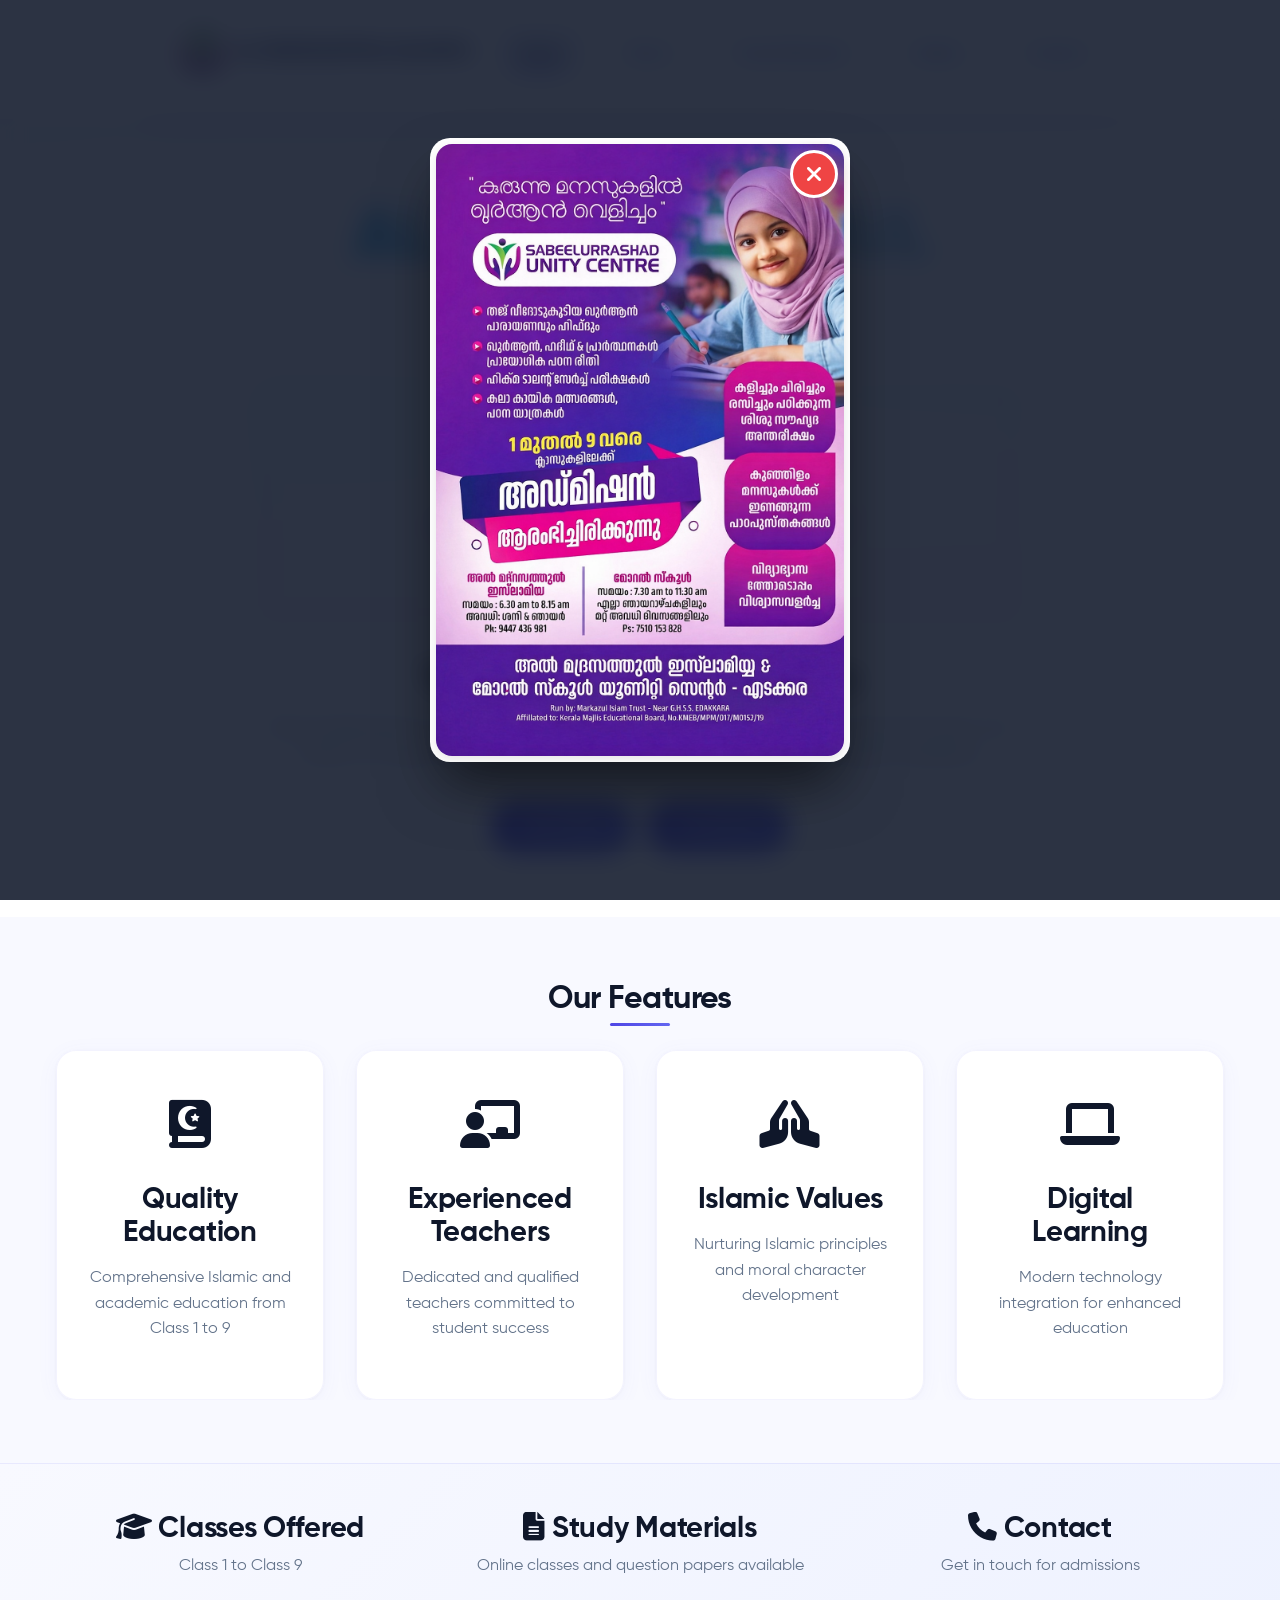
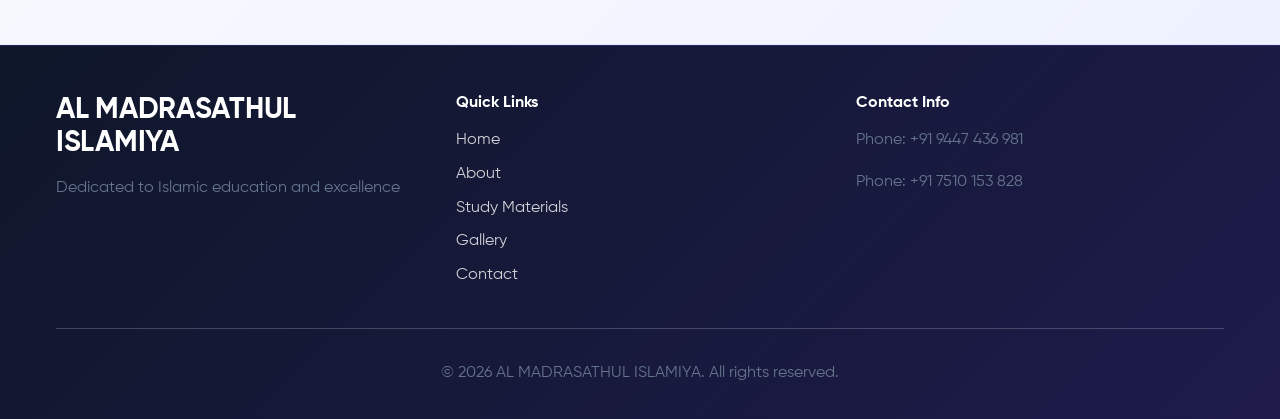
==== commit 029d6b1c: "Integrated gallery images, fixed sidebar layout, and corrected contact form" ====
--- a/index.html
+++ b/index.html
@@ -138,7 +138,7 @@
                     <ul>
                         <li><a href="index.html">Home</a></li>
                         <li><a href="about.html">About</a></li>
-                        <li><a href="study-materials.html#youtube-section">YouTube Classes</a></li>
+                       
                         <li><a href="study-materials.html">Study Materials</a></li>
                         <li><a href="gallery.html">Gallery</a></li>
                         <li><a href="contact.html">Contact</a></li>
--- a/styles.css
+++ b/styles.css
@@ -228,7 +228,7 @@
     font-family: 'Gilroy', 'Outfit', 'Inter', 'Source Sans Pro', sans-serif;
     line-height: 1.6;
     color: var(--text-color);
-    background-color: #ffffff; border: 2px solid #ffffff;
+    background-color: #ffffff; 
     margin: 0;
     padding: 0;
     overflow-x: hidden;
@@ -1528,11 +1528,22 @@
 
 .gallery-image {
     width: 100%;
-    height: 200px;
+    height: 250px;
     background-color: #f1f5f9;
-    display: flex !important;
-    align-items: center;
-    justify-content: center;
+    overflow: hidden;
+    position: relative;
+}
+
+.gallery-image img {
+    width: 100%;
+    height: 100%;
+    object-fit: cover;
+    transition: transform 0.6s cubic-bezier(0.33, 1, 0.68, 1);
+    display: block;
+}
+
+.gallery-item:hover .gallery-image img {
+    transform: scale(1.1);
 }
 
 .gallery-item h4 {
@@ -2668,263 +2679,7 @@
     background: rgba(30, 64, 175, 0.1);
 }
 
-/* YouTube Classes Section Styles */
-.youtube-classes-section {
-    padding: 4rem 0;
-    background: linear-gradient(135deg, #f8f9ff 0%, #eef2ff 100%);
-}
-
-.video-content-wrapper {
-    display: grid;
-    grid-template-columns: 1fr 300px;
-    gap: 2rem;
-    max-width: 1200px;
-    margin: 0 auto;
-}
-
-/* Main Video Player */
-.video-player-container {
-    background: white;
-    border-radius: 16px;
-    box-shadow: 0 8px 32px rgba(0, 0, 0, 0.15);
-    overflow: hidden;
-    position: relative;
-}
-
-.video-container {
-    position: relative;
-    width: 100%;
-    padding-bottom: 56.25%;
-    height: 0;
-    background: #000;
-    border-radius: 12px;
-    overflow: hidden;
-}
-
-.video-container iframe {
-    position: absolute;
-    top: 0;
-    left: 0;
-    width: 100%;
-    height: 100%;
-    border: none;
-    border-radius: 8px;
-}
-
-/* Video Playlist Sidebar */
-.playlist-sidebar {
-    background: white;
-    border-radius: 16px;
-    box-shadow: 0 4px 16px rgba(0, 0, 0, 0.1);
-    padding: 1.5rem;
-}
-
-.playlist-header {
-    margin-bottom: 1.5rem;
-    display: flex !important;
-    justify-content: space-between;
-    align-items: center;
-}
-
-.playlist-header h3 {
-    color: #0f172a;
-    font-size: 1.3rem;
-    margin: 0;
-    display: flex !important;
-    align-items: center;
-    gap: 0.5rem;
-}
-
-.search-box {
-    display: flex !important;
-    gap: 0.5rem;
-    flex: 1;
-}
-
-.search-input {
-    flex: 1;
-    padding: 0.75rem;
-    border: 2px solid #e2e8f6;
-    border-radius: 8px;
-    font-size: 0.9rem;
-    background: #f8fafc;
-    transition: all 0.3s ease;
-}
-
-.search-input:focus {
-    outline: none;
-    border-color: #ffffff;
-    box-shadow: 0 0 0 3px rgba(79, 70, 229, 0.2);
-}
-
-.search-btn {
-    padding: 0.75rem 1rem;
-    background: #4f46e5;
-    color: white;
-    border: none;
-    border-radius: 8px;
-    cursor: pointer;
-    font-size: 0.9rem;
-    transition: all 0.3s ease;
-}
-
-.search-btn:hover {
-    background: #3730a3;
-    transform: translateY(-1px);
-}
-
-.playlist-container {
-    max-height: 60vh;
-    overflow-y: auto;
-}
-
-.video-list {
-    list-style: none;
-    padding: 0;
-}
-
-.video-item {
-    background: #f8fafc;
-    border: 1px solid #e2e8f6;
-    border-radius: 8px;
-    padding: 1rem;
-    margin-bottom: 0.5rem;
-    cursor: pointer;
-    transition: all 0.3s ease;
-    display: flex !important;
-    align-items: center;
-    gap: 1rem;
-}
-
-.video-item:hover {
-    background: #e2e8f6;
-    transform: translateY(-2px);
-    box-shadow: 0 4px 12px rgba(0, 0, 0, 0.1);
-}
-
-.video-item.active {
-    background: #4f46e5;
-    color: white;
-    border-color: #ffffff;
-}
-
-.video-number {
-    background: #4f46e5;
-    color: white;
-    width: 24px;
-    height: 24px;
-    border-radius: 50%;
-    display: flex !important;
-    align-items: center;
-    justify-content: center;
-    font-weight: 600;
-    font-size: 0.8rem;
-    margin-right: 0.5rem;
-}
-
-.video-info {
-    flex: 1;
-}
-
-.video-title {
-    color: #0f172a;
-    font-weight: 600;
-    font-size: 0.95rem;
-    margin-bottom: 0.25rem;
-}
-
-.video-duration {
-    color: #64748b;
-    font-size: 0.8rem;
-}
-
-.video-description {
-    color: #374151;
-    font-size: 0.85rem;
-    line-height: 1.4;
-}
-
-/* Active video item styling */
-.video-item.active .video-title {
-    color: white;
-}
-
-.video-item.active .video-duration {
-    color: rgba(255, 255, 255, 0.8);
-}
-
-.video-item.active .video-description {
-    color: rgba(255, 255, 255, 0.9);
-}
-
-.video-item.active .video-number {
-    background: white;
-    color: #4f46e5;
-}
-
-/* Responsive Design for YouTube Classes */
-@media (max-width: 768px) {
-    .video-content-wrapper {
-        grid-template-columns: 1fr;
-        gap: 1rem;
-        padding: 0 1rem;
-    }
-    
-    .playlist-sidebar {
-        order: 2;
-        margin-top: 1rem;
-    }
-    
-    .search-box {
-        flex-direction: column;
-        gap: 0.75rem;
-    }
-    
-    .search-input {
-        width: 100%;
-    }
-    
-    .video-item {
-        padding: 0.75rem;
-    }
-    
-    .video-number {
-        width: 20px;
-        height: 20px;
-        font-size: 0.7rem;
-    }
-}
-
-@media (max-width: 480px) {
-    .youtube-classes-section {
-        padding: 2rem 0;
-    }
-    
-    .playlist-sidebar {
-        padding: 1rem;
-        margin: 0;
-        border-radius: 12px;
-    }
-    
-    .video-item {
-        flex-direction: column;
-        text-align: left;
-        gap: 0.75rem;
-    }
-    
-    .video-info {
-        margin-bottom: 0.5rem;
-    }
-    
-    .playlist-header {
-        flex-direction: column;
-        align-items: stretch;
-    }
-    
-    .search-box {
-        min-width: auto;
-    }
-}
+
 
 /* Video Player Section */
 .video-player-section {
@@ -3007,23 +2762,25 @@
 .playlist-header {
     margin-bottom: 1.5rem;
     display: flex !important;
-    justify-content: space-between;
-    align-items: center;
+    flex-direction: column;
+    gap: 1rem;
+    align-items: flex-start;
 }
 
 .playlist-header h3 {
     color: #0f172a;
-    font-size: 1.3rem;
+    font-size: 1.2rem;
     margin: 0;
     display: flex !important;
     align-items: center;
     gap: 0.5rem;
+    white-space: nowrap;
 }
 
 .search-box {
     display: flex !important;
     gap: 0.5rem;
-    flex: 1;
+    width: 100%;
 }
 
 .search-input {
@@ -4135,4 +3892,3 @@
     }
 }
 
-
